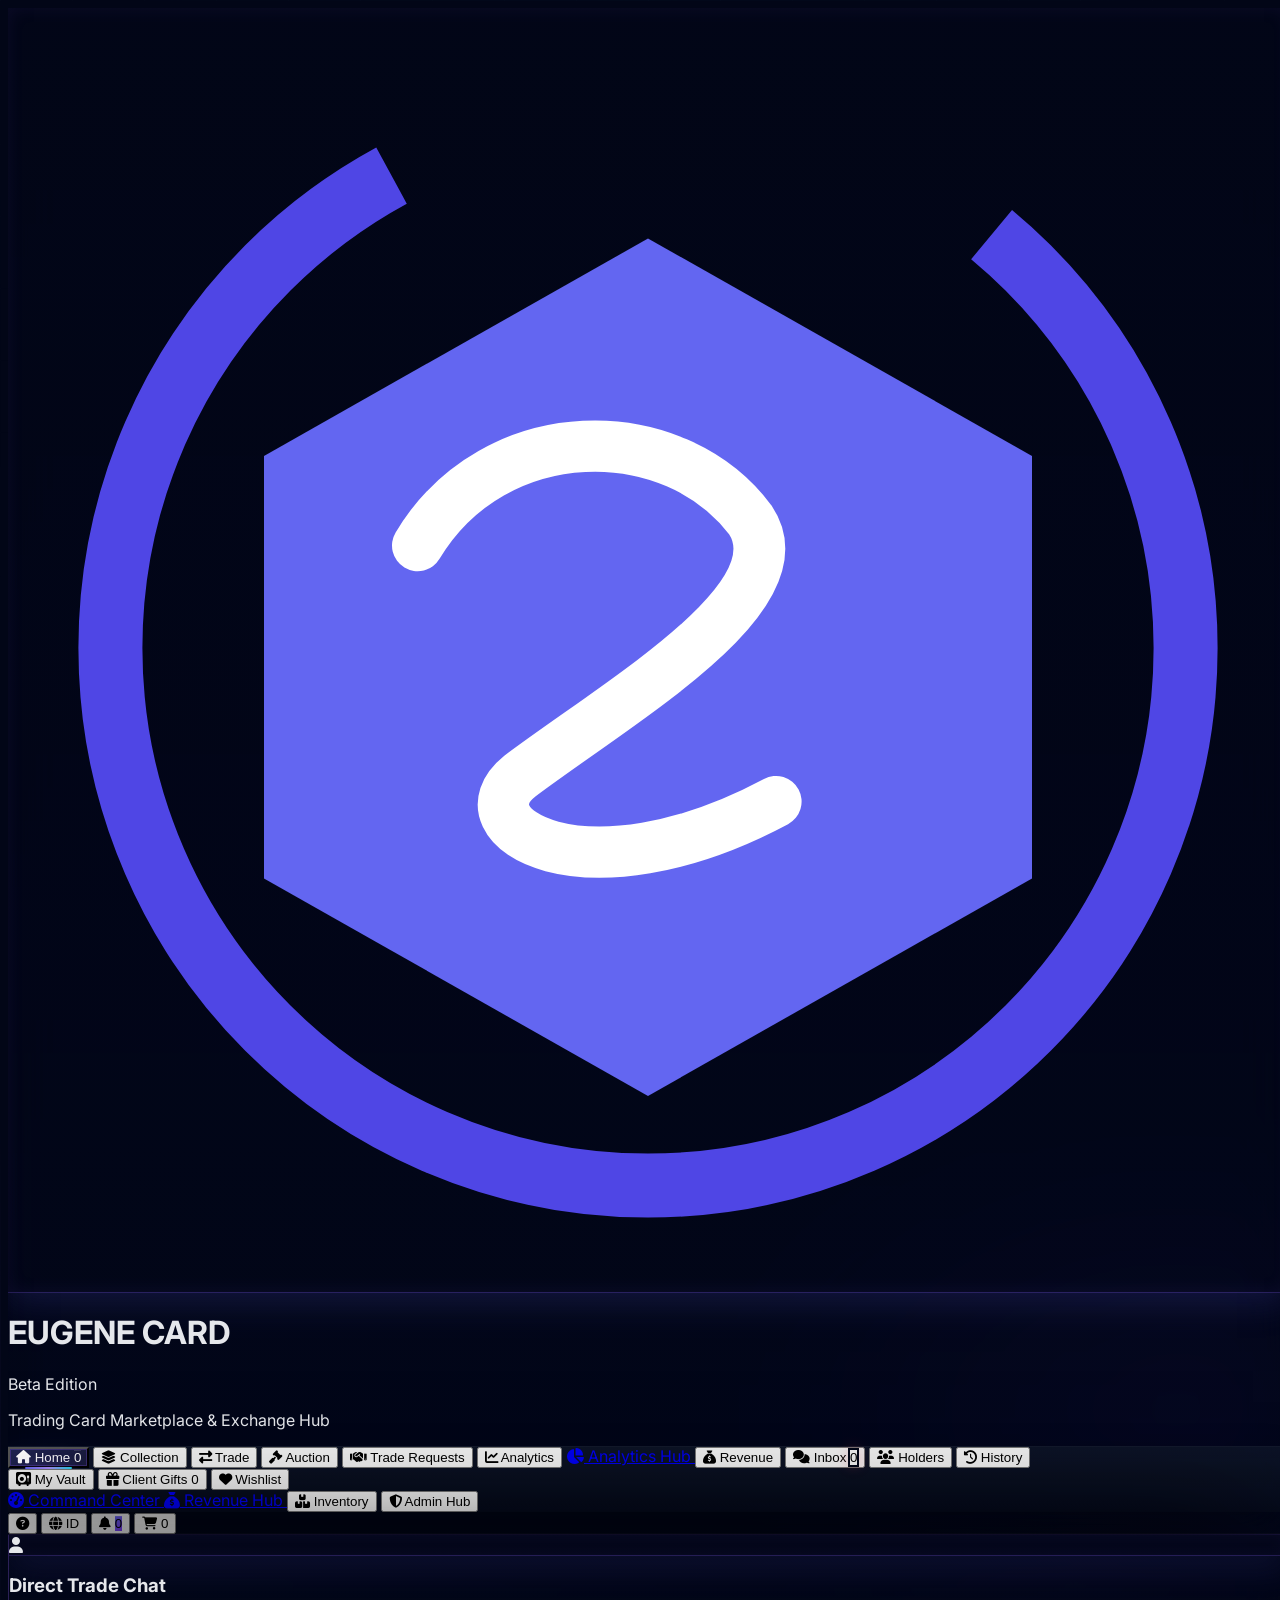
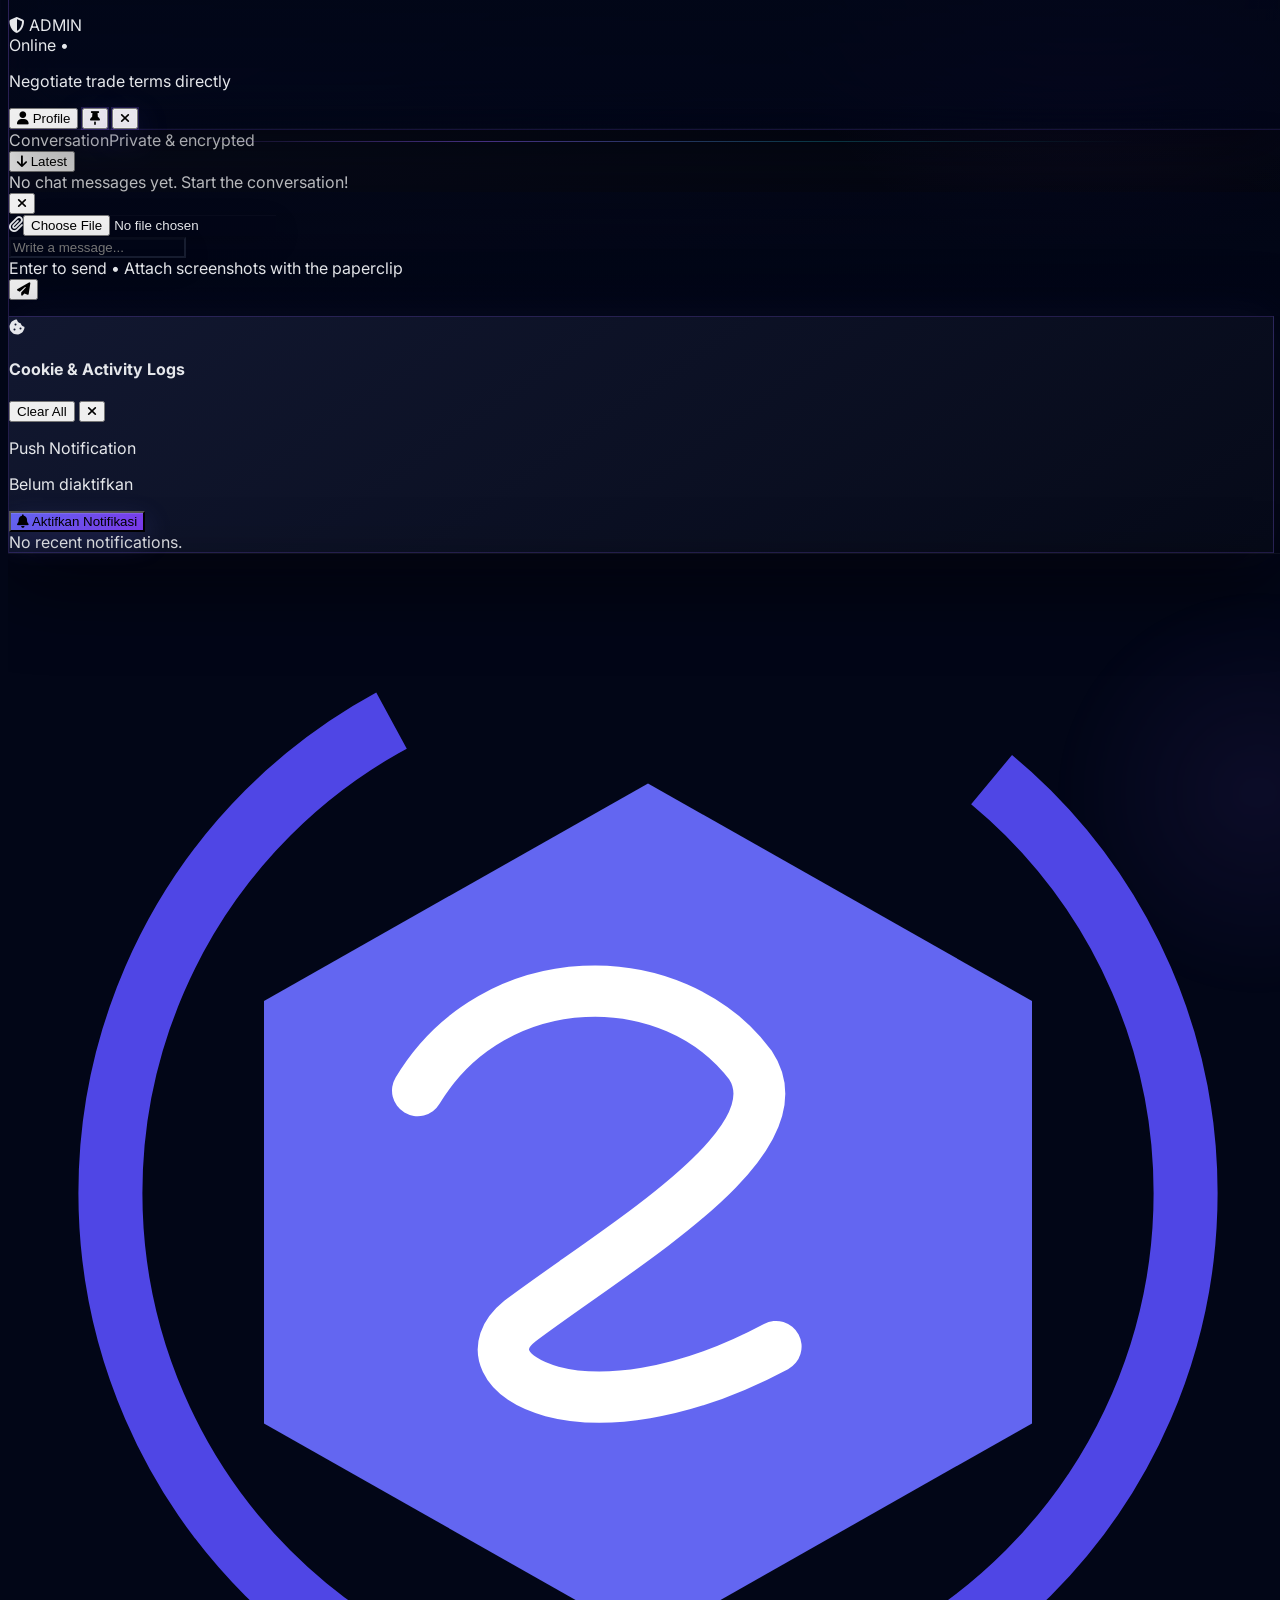
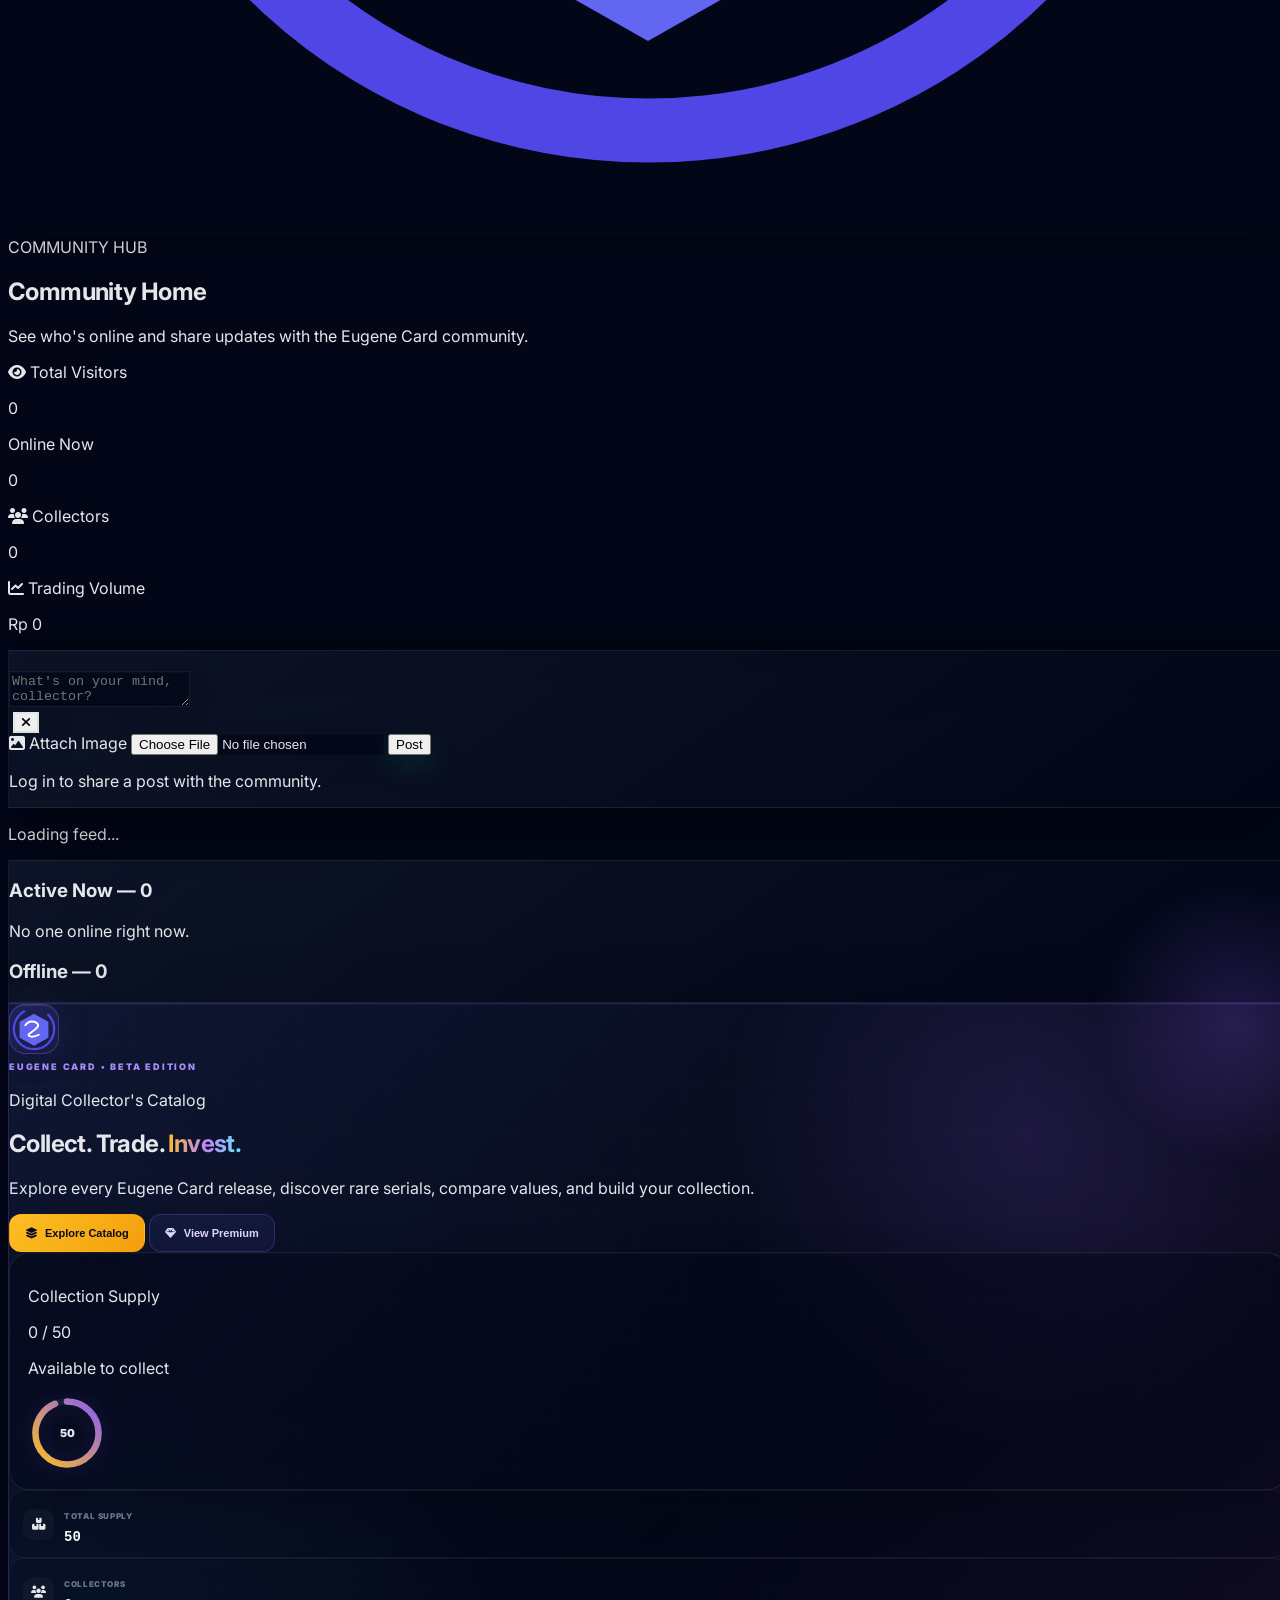
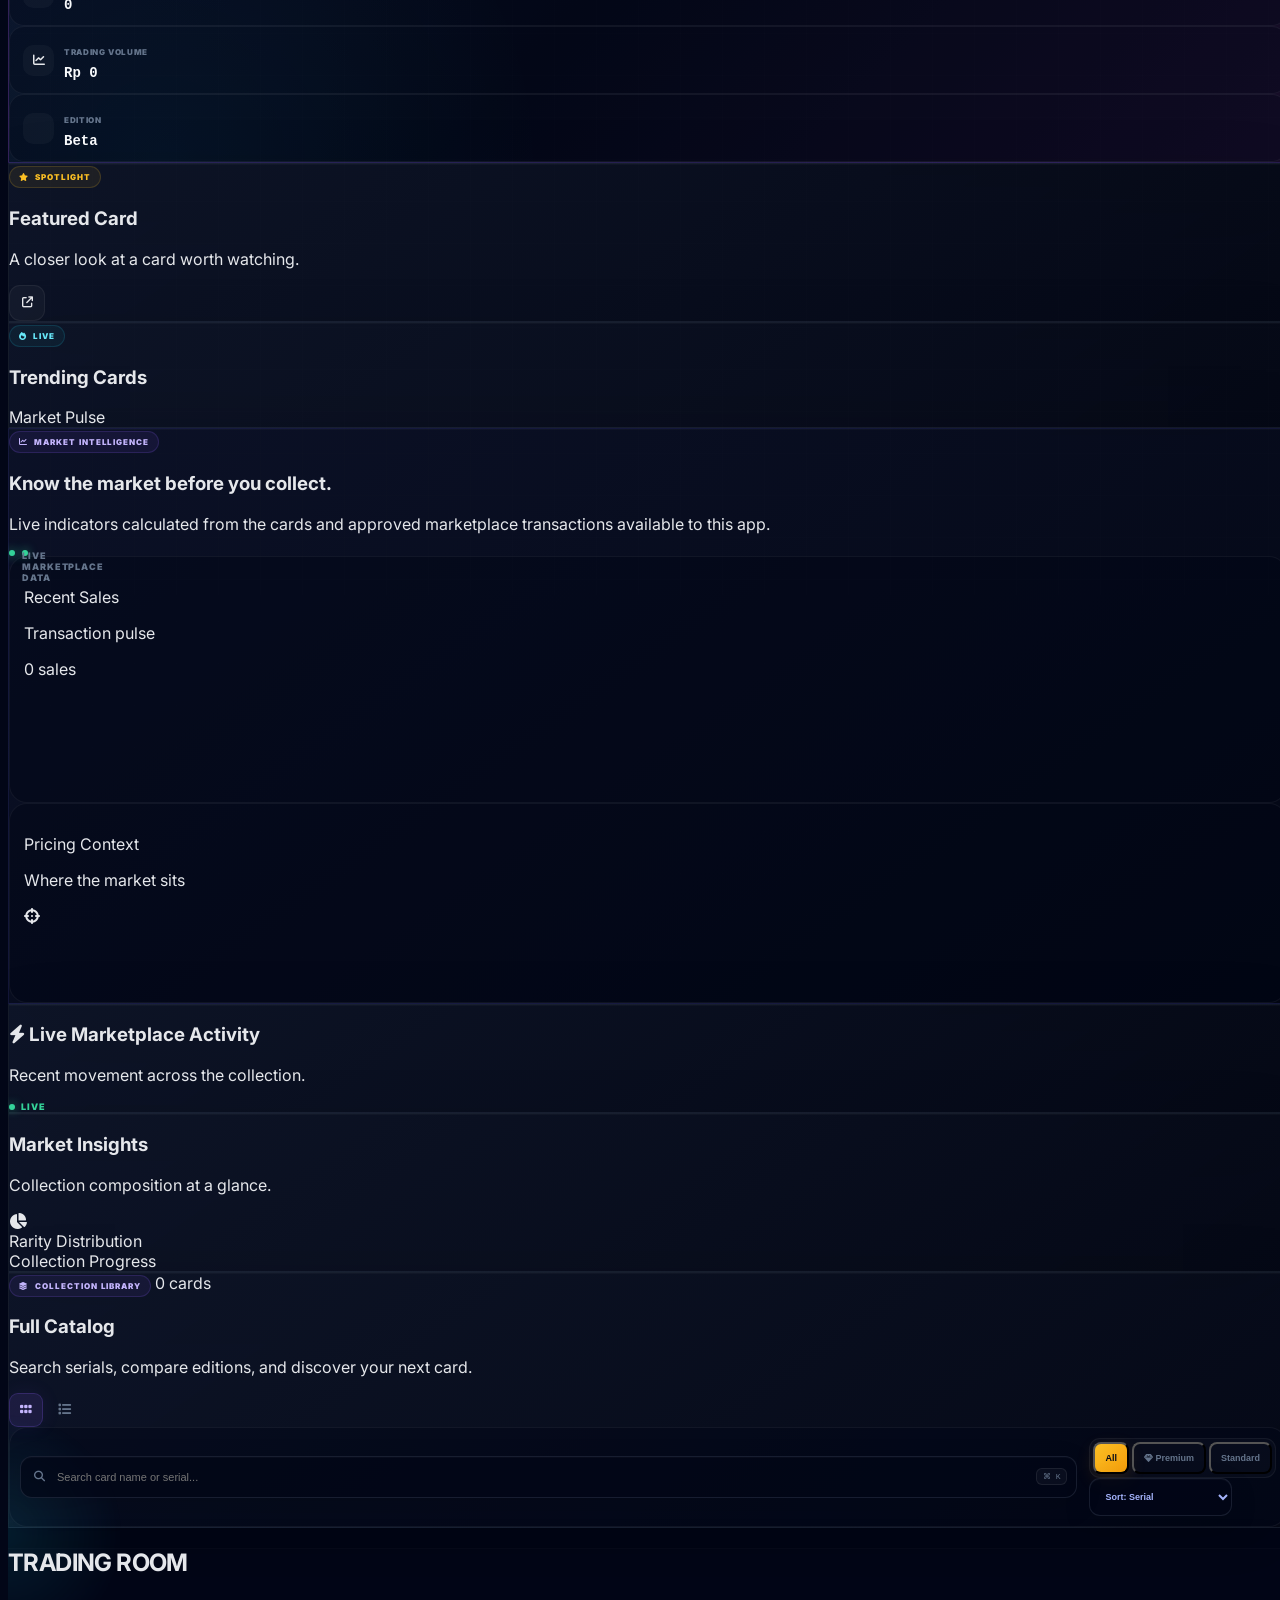
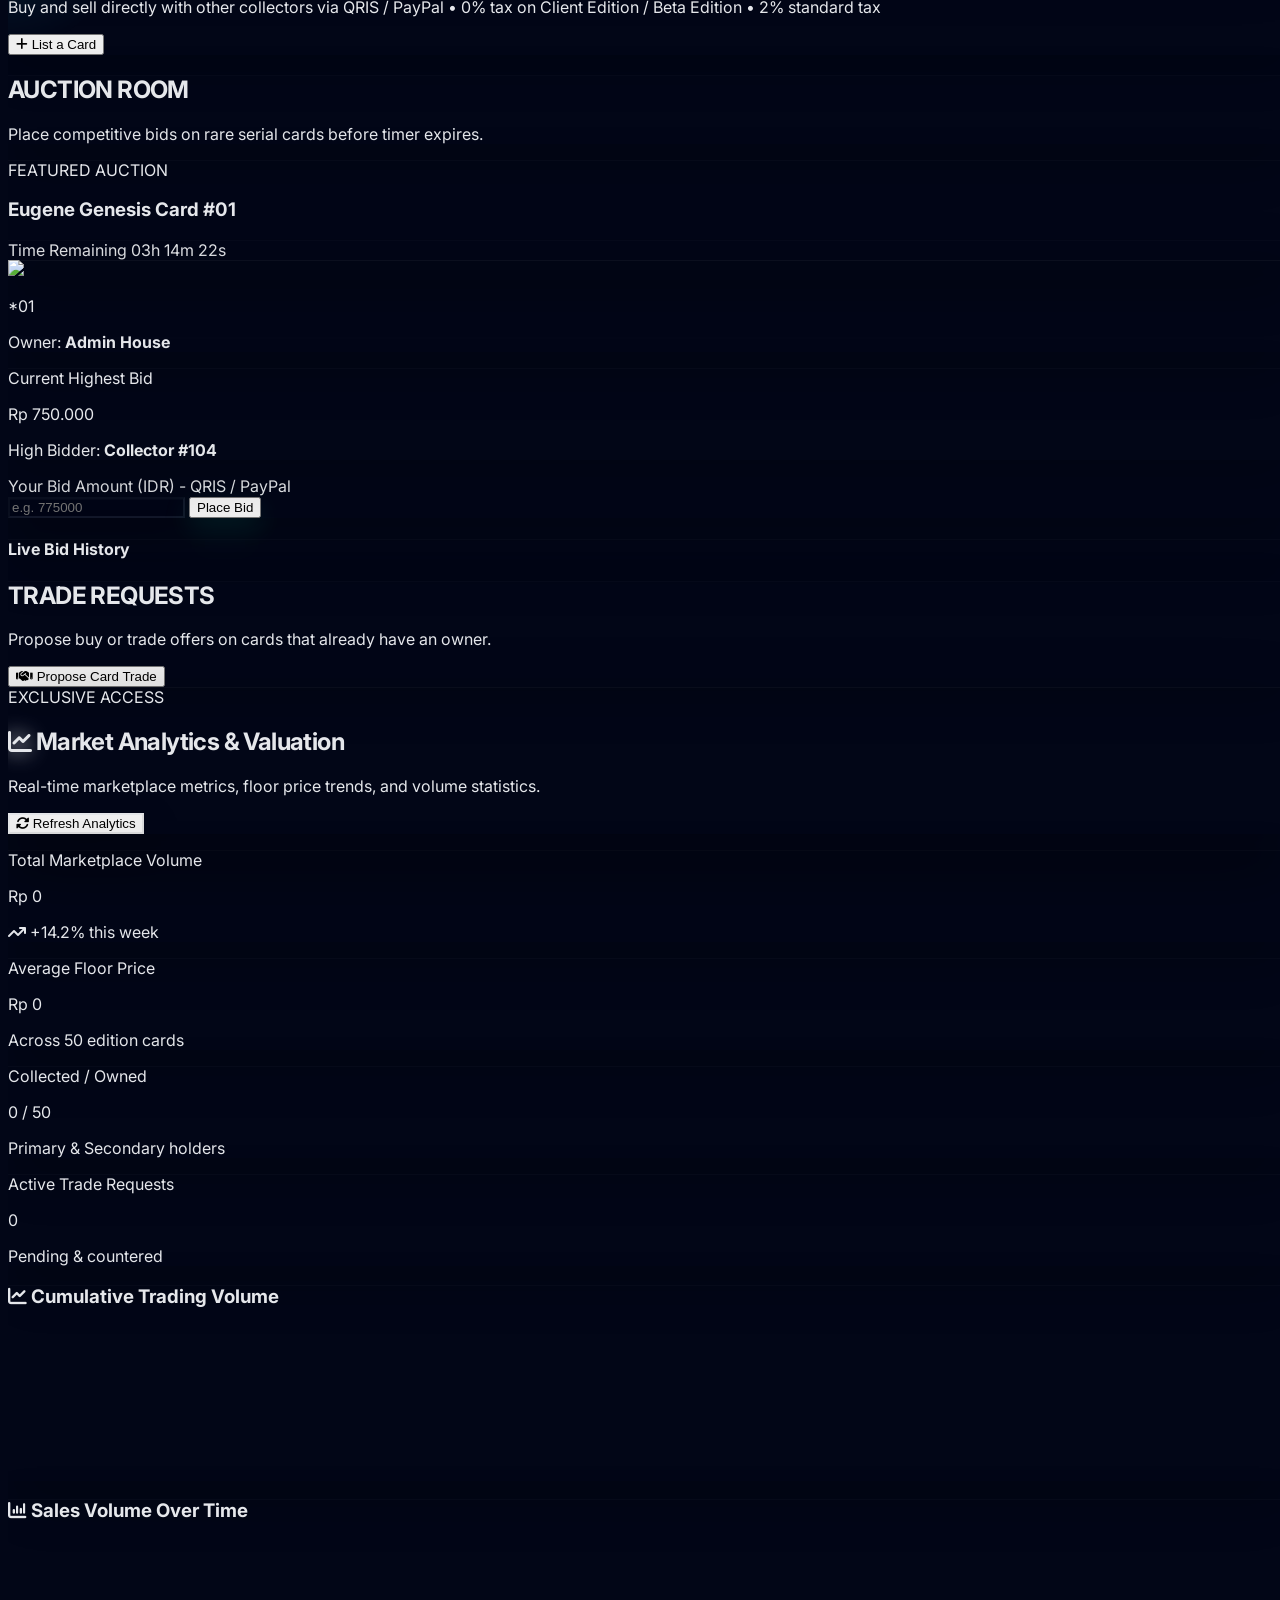
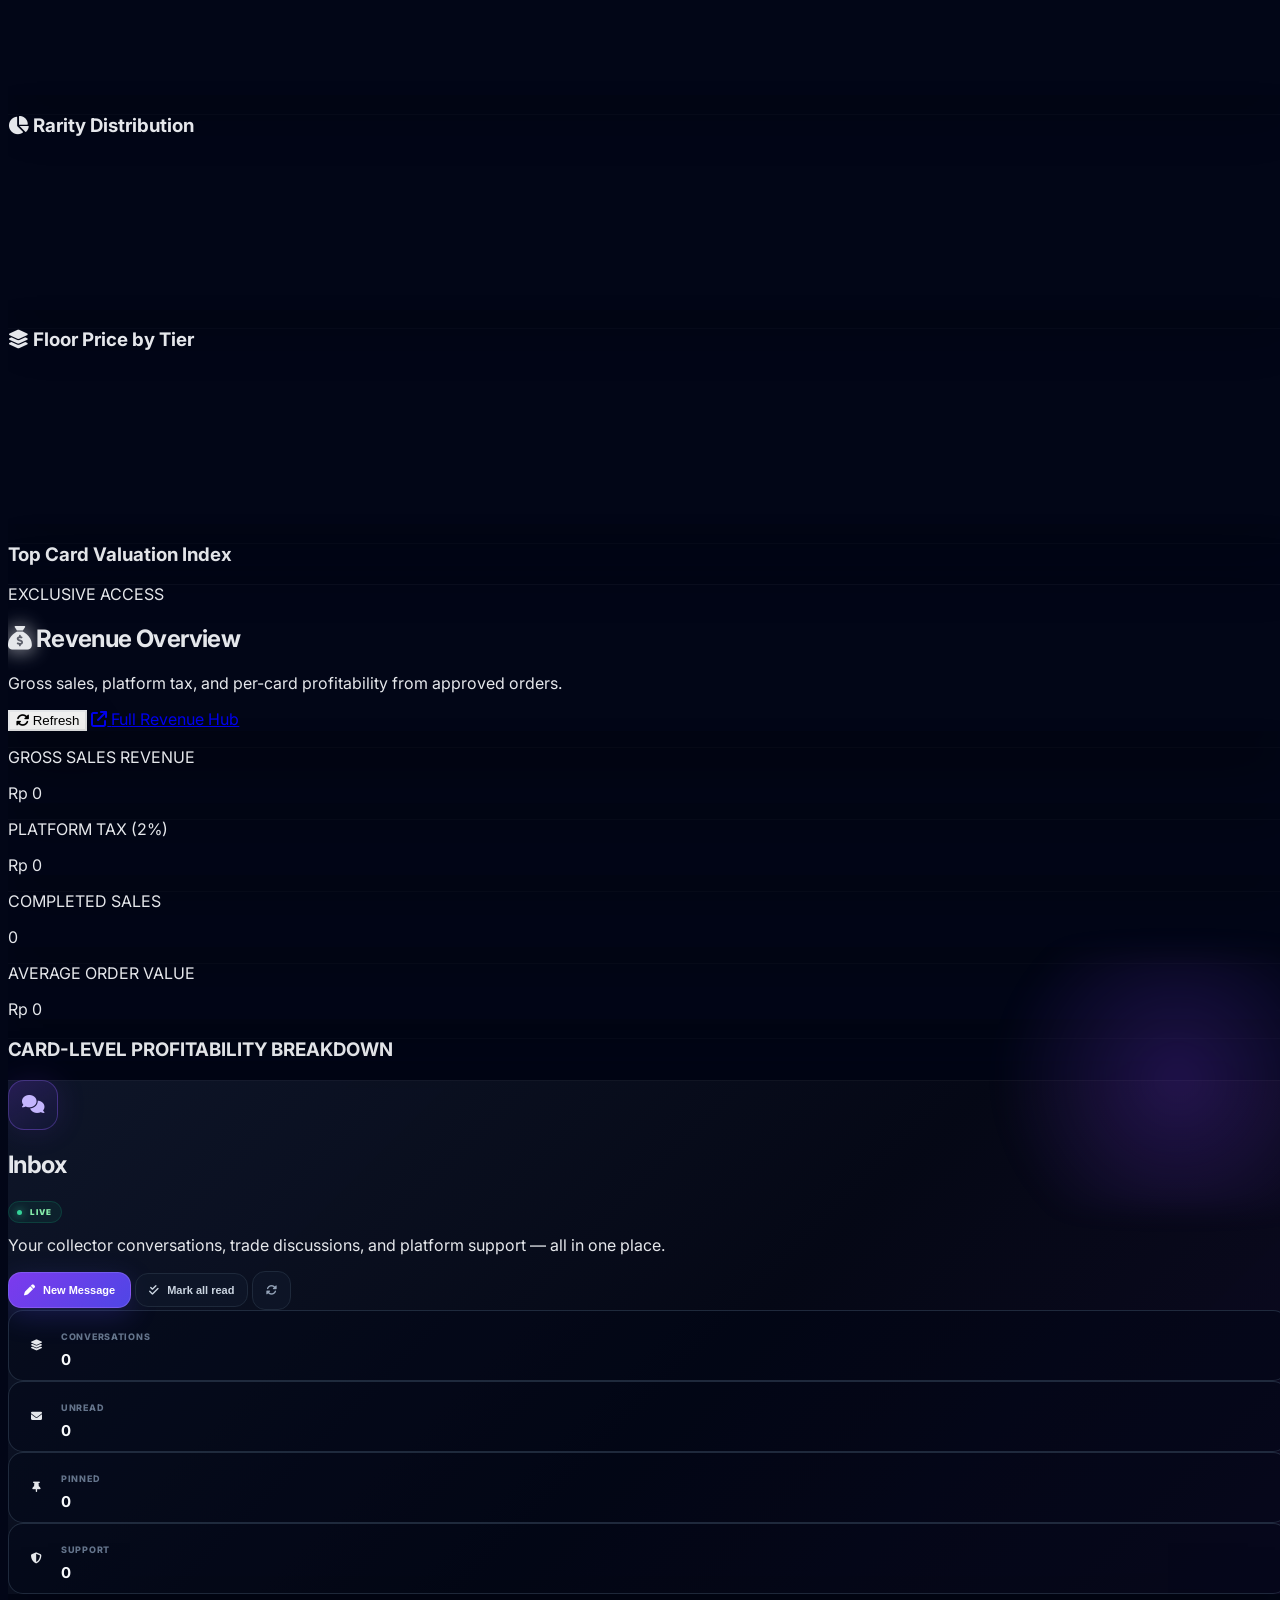
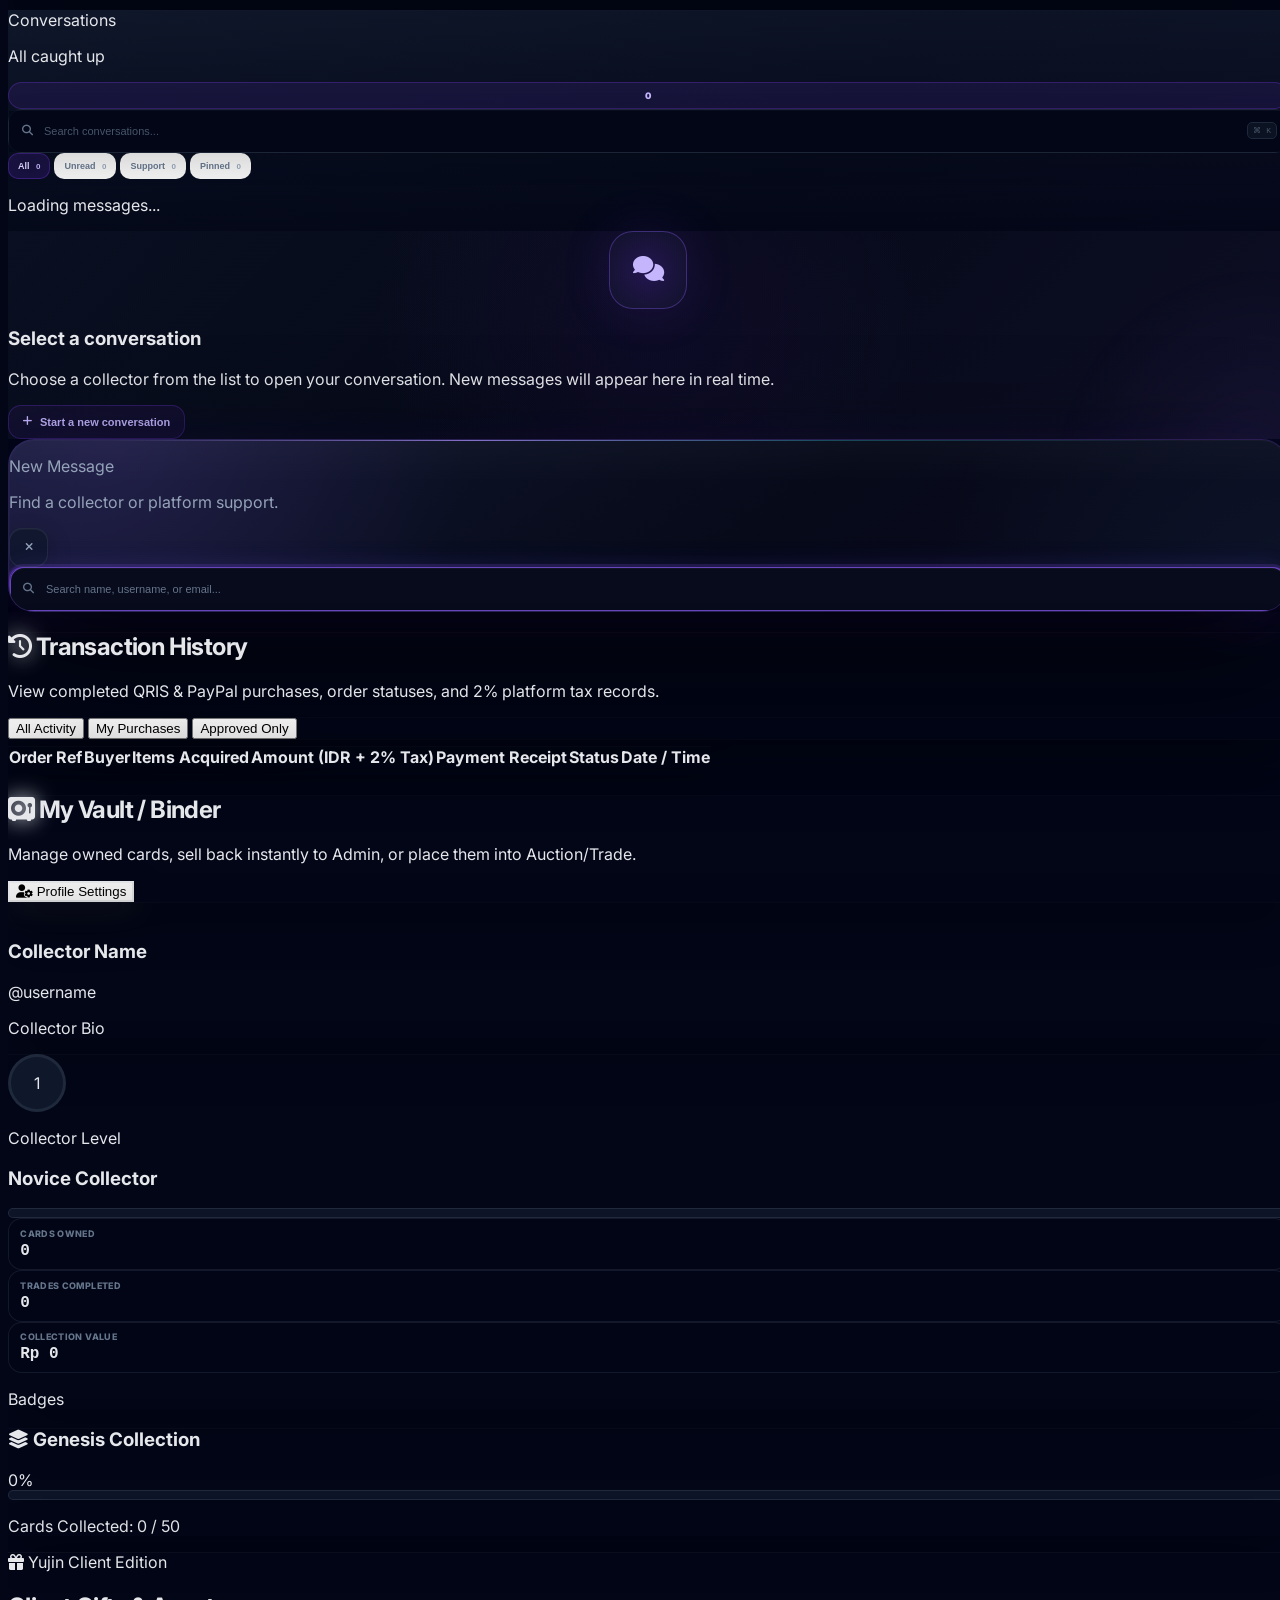
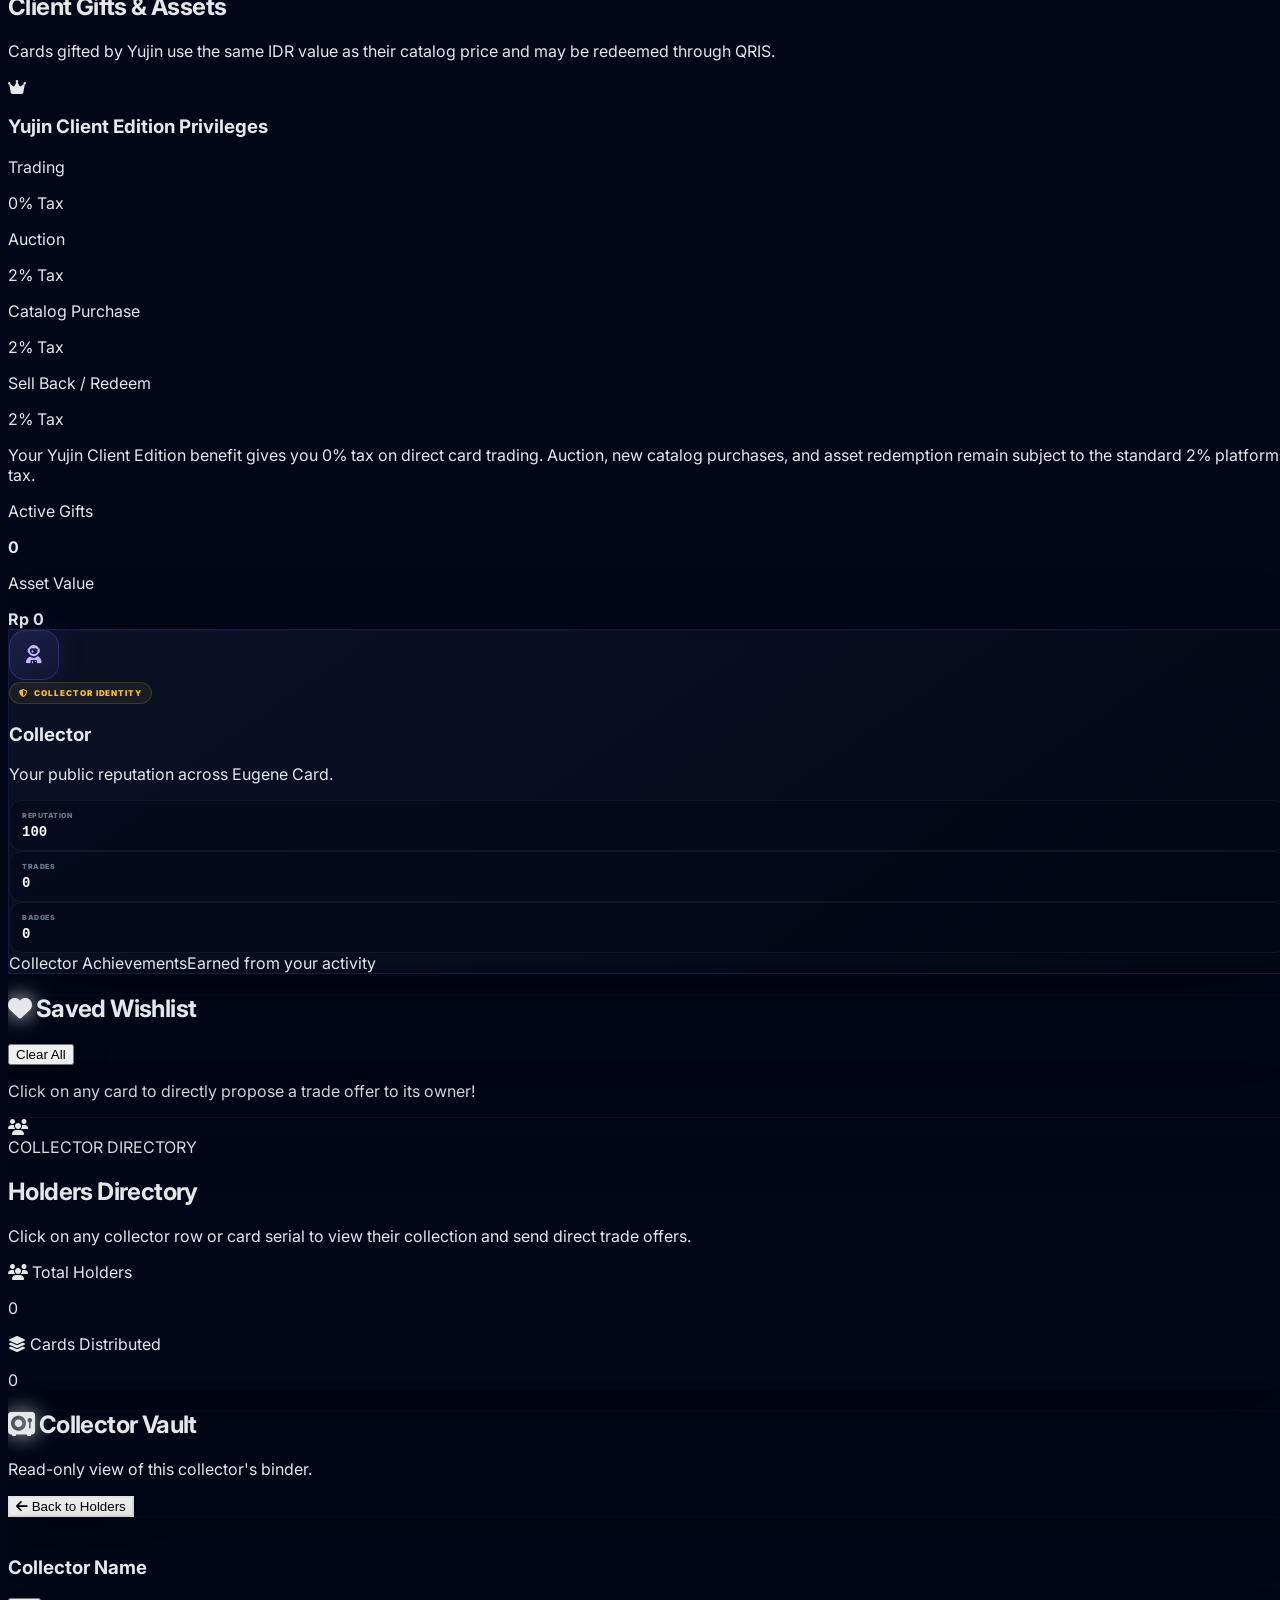
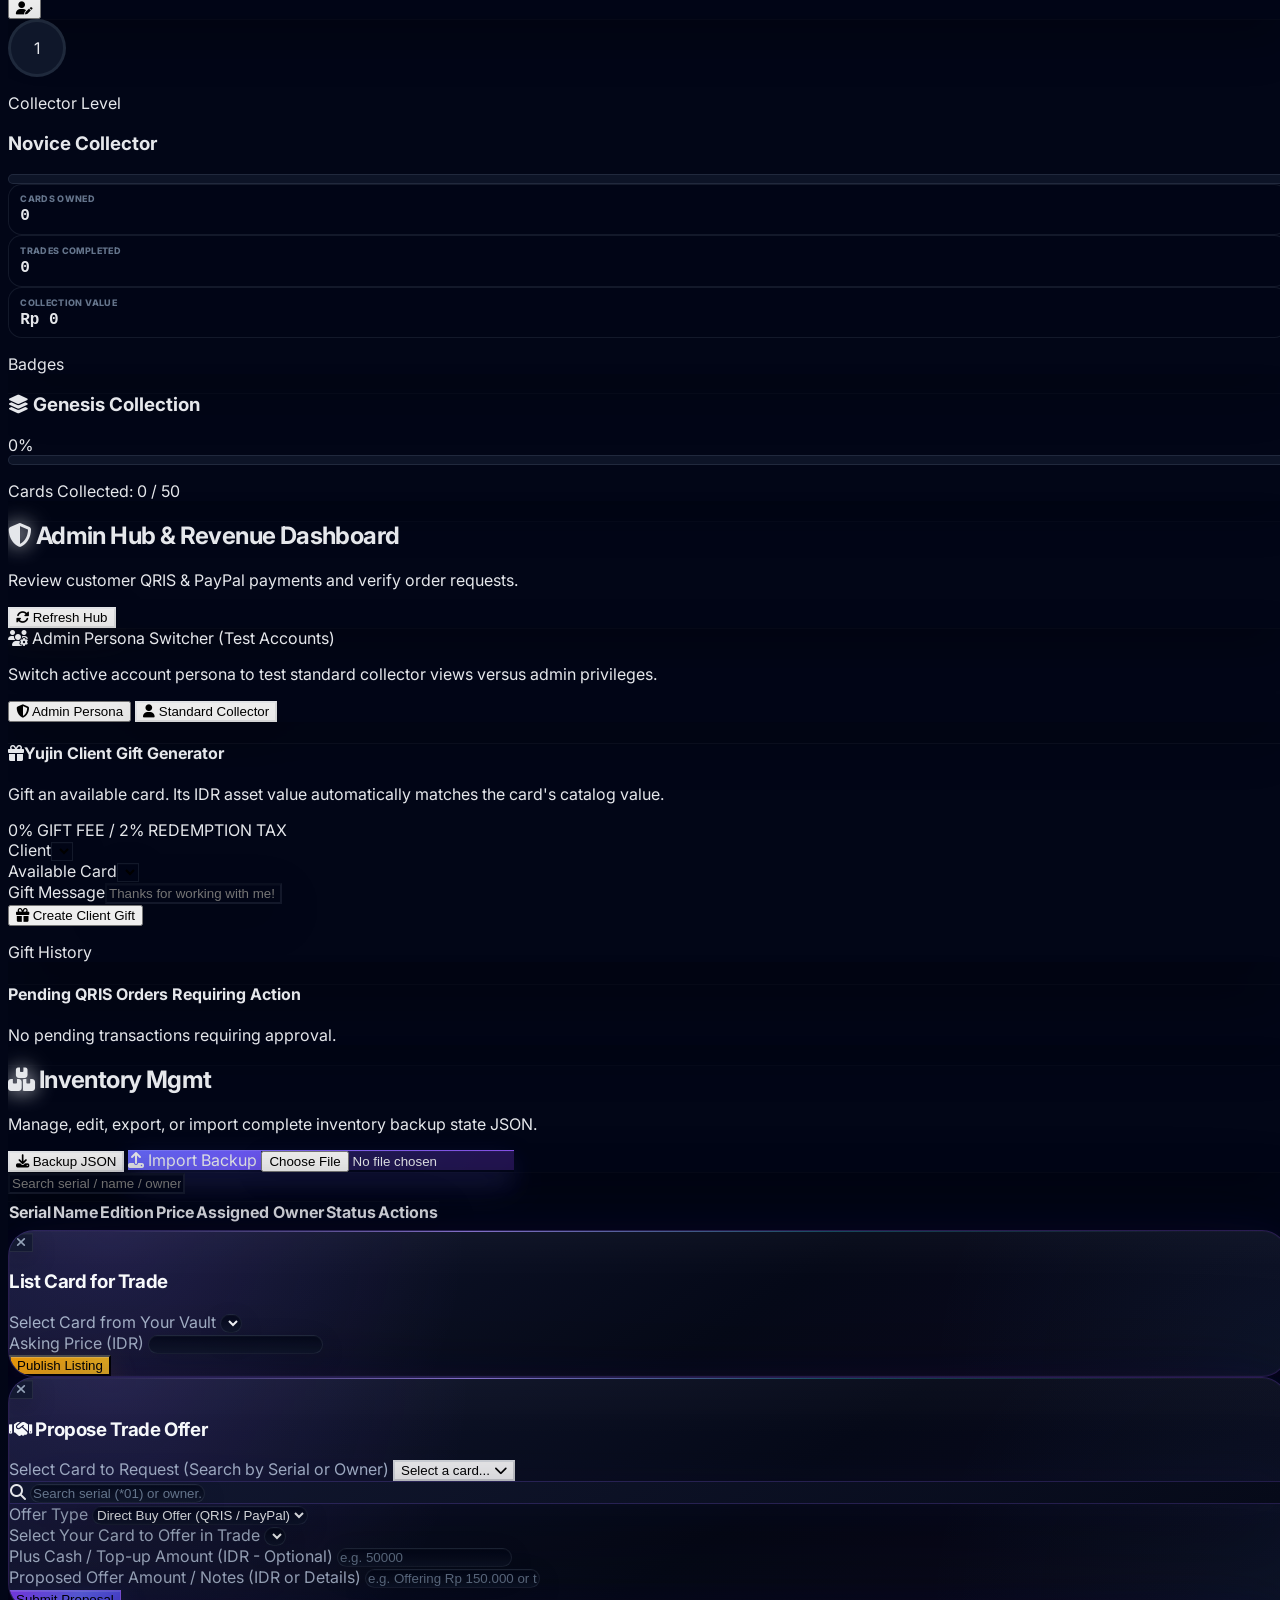
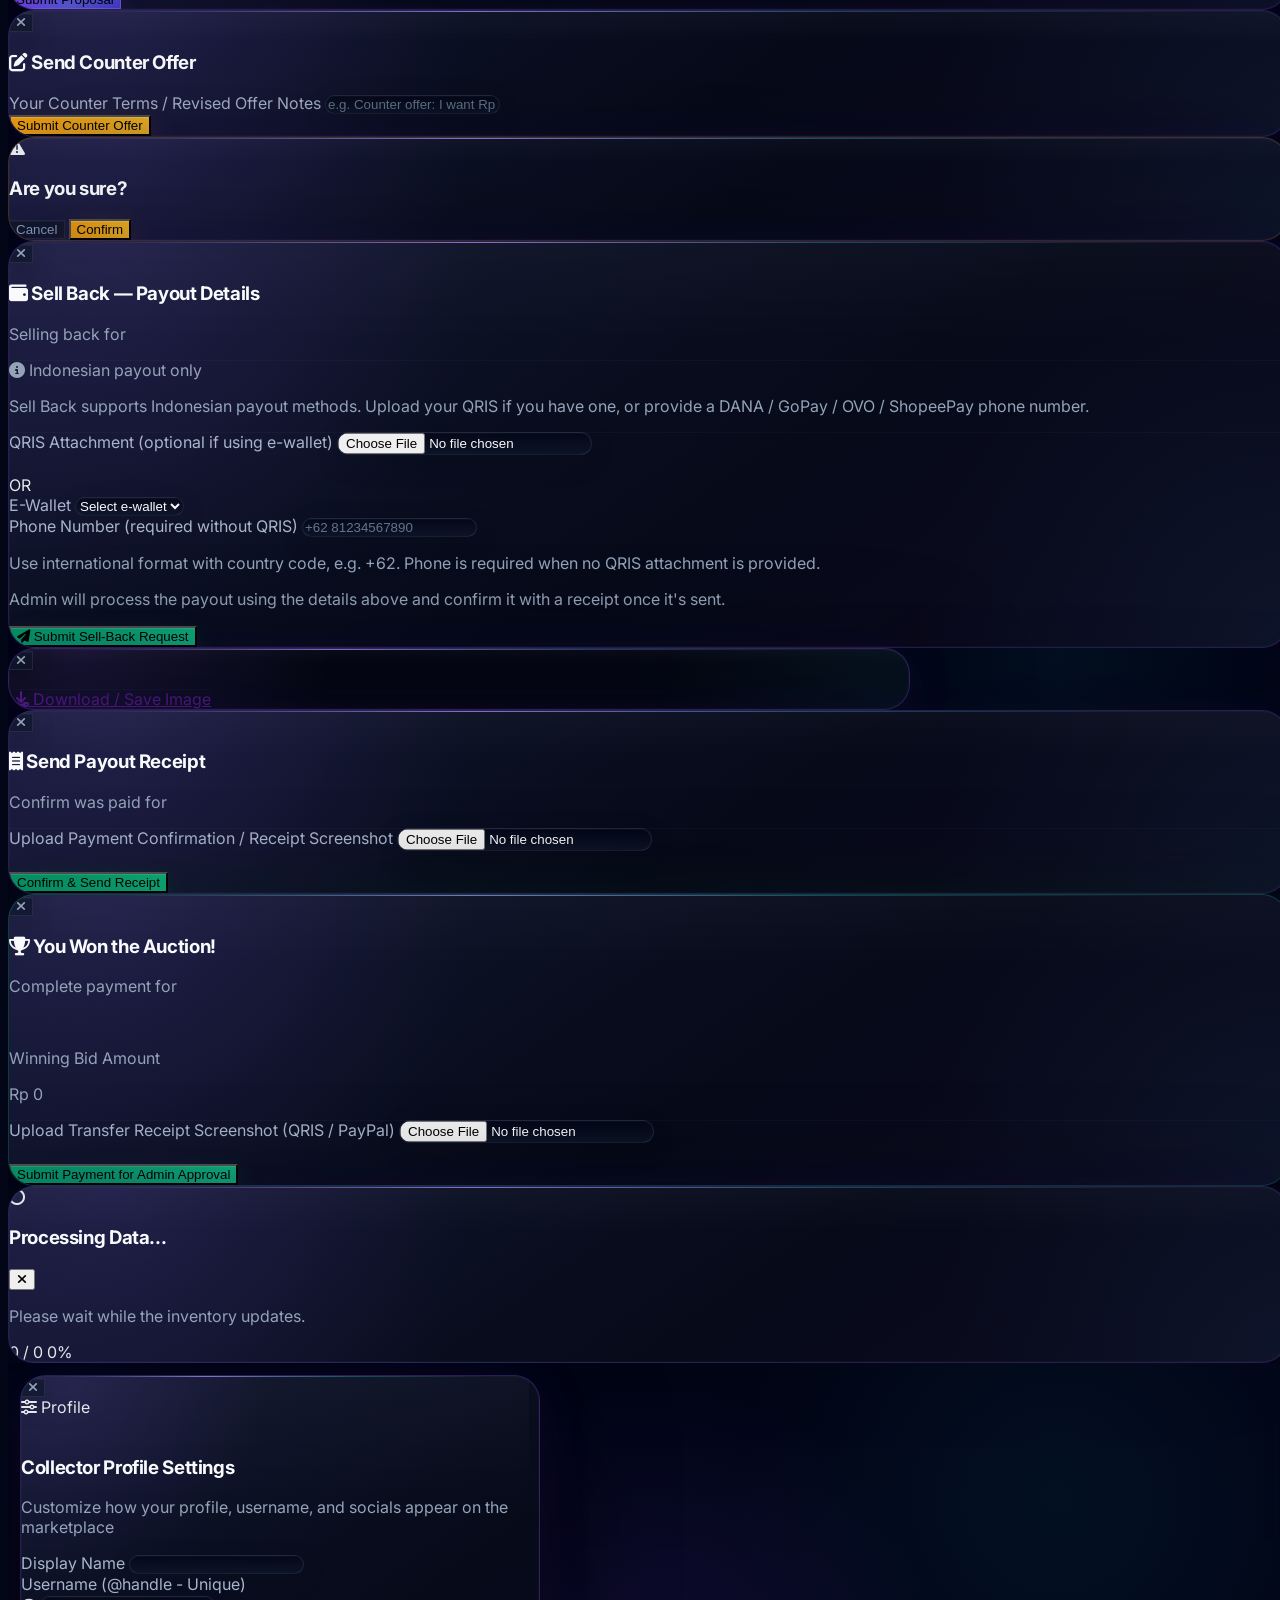
==== index.html @ 04d68516 "Fix secondary admin authentication [skip ci]" ====
<!DOCTYPE html>
<html lang="en" class="dark">
<head><script data-force-default-english>
(() => {
  try {
    document.documentElement.lang = 'en';
    for (const key of ['language','lang','locale','preferredLanguage','selectedLanguage','currentLanguage']) {
      const value = localStorage.getItem(key);
      if (value && /^(id|id-ID|in)$/i.test(value)) localStorage.setItem(key, 'en');
    }
  } catch (_) {}
})();
</script>

  <meta charset="UTF-8">
  <meta name="viewport" content="width=device-width, initial-scale=1.0">
  <meta name="theme-color" content="#6366f1">
  <meta name="mobile-web-app-capable" content="yes">
  <meta name="apple-mobile-web-app-capable" content="yes">
  <meta name="apple-mobile-web-app-status-bar-style" content="black-translucent">
  <link rel="manifest" href="./manifest.webmanifest">
  <link rel="apple-touch-icon" href="./eugene-card-icon-192.png">
  <title>Eugene Card Marketplace | Premium Beta Edition</title>

  <!-- Browser Tab Favicon -->
  <link rel="icon" type="image/svg+xml" href="data:image/svg+xml,<svg xmlns='http://www.w3.org/2000/svg' viewBox='0 0 100 100'><circle cx='50' cy='50' r='42' fill='none' stroke='%234f46e5' stroke-width='5' stroke-dasharray='210 50' transform='rotate(-45 50 50)'/><polygon points='50,18 80,35 80,68 50,85 20,68 20,35' fill='%236366f1'/><path d='M 32 42 C 38 32, 52 32, 58 40 C 62 46, 48 54, 40 60 C 35 64, 45 70, 60 62' fill='none' stroke='%23ffffff' stroke-width='4' stroke-linecap='round'/></svg>">
  <!-- Supabase Authentication + database (Supabase removed) -->
  <script src="https://cdn.jsdelivr.net/npm/@supabase/supabase-js@2"></script>
  <script src="./js/supabase-config.js"></script>
  <script src="./js/supabase-init.js"></script>
  <script src="./js/supabase-firebase-compat.js"></script>
  <script src="./js/supabase-supabase-compat.js"></script>
  <script src="./js/supabase-supabase-compat.js"></script>
  <script src="./js/app.js"></script>
  <script src="./js/inventory-supabase.js"></script>
  <!-- SUPABASE CARD VIEWS -->
  <script src="./js/card-views-supabase.js"></script>
  <!-- PAYPAL JS SDK — uses the PUBLIC Client ID only. This is safe to expose in the
       browser by design (that's how PayPal's own JS SDK works). The Secret Key is
       NEVER placed in this file — see the note near PAYPAL_CLIENT_ID below for why. -->
  <script src="https://www.paypal.com/sdk/js?client-id=BAAoYAiZbWF53NkwmMPFG6k-8ryBxtTILmGAUiLyoeAZRSXze-DcPKkOJ3d8rEfgUPAW8KAva3YF3WRnUo&currency=USD&intent=capture"></script>

  <!-- Chart.js (visual analytics: price/volume history, rarity distribution) -->
  <script src="https://cdnjs.cloudflare.com/ajax/libs/Chart.js/4.4.4/chart.umd.min.js"></script>
  <script src="https://cdn.jsdelivr.net/npm/@emailjs/browser@4/dist/email.min.js"></script>

  <!-- Tailwind CSS -->
  <script src="https://cdn.tailwindcss.com"></script>
  <script>
    tailwind.config = {
      darkMode: 'class',
      theme: {
        extend: {
          colors: {
            amber: { 400: '#fbbf24', 500: '#f59e0b', 600: '#d97706' }
          },
          fontFamily: { sans: ['Inter', 'sans-serif'] }
        }
      }
    }
  </script>

  <!-- FontAwesome Icons & Google Fonts -->
  <link rel="stylesheet" href="https://cdnjs.cloudflare.com/ajax/libs/font-awesome/6.4.0/css/all.min.css">
  <link href="https://fonts.googleapis.com/css2?family=Inter:wght@300;400;500;600;700;800;900&display=swap" rel="stylesheet">

  <style>
    body { font-family: 'Inter', sans-serif; background-color: #030712; color: #f3f4f6; }
    .card-holo-premium {
      background: linear-gradient(135deg, #1e1b4b 0%, #311042 50%, #451a03 100%);
      border: 1px solid rgba(245, 158, 11, 0.4);
      box-shadow: 0 0 20px rgba(245, 158, 11, 0.15);
      transition: all 0.25s cubic-bezier(0.4, 0, 0.2, 1);
    }
    .card-holo-premium:hover { border-color: rgba(245, 158, 11, 0.9); transform: translateY(-4px); box-shadow: 0 10px 25px rgba(245, 158, 11, 0.25); }
    .card-holo-standard {
      background: linear-gradient(135deg, #0f172a 0%, #172554 50%, #1e1b4b 100%);
      border: 1px solid rgba(59, 130, 246, 0.3);
      box-shadow: 0 0 15px rgba(59, 130, 246, 0.1);
      transition: all 0.25s cubic-bezier(0.4, 0, 0.2, 1);
    }
    .card-holo-standard:hover { border-color: rgba(59, 130, 246, 0.8); transform: translateY(-4px); box-shadow: 0 10px 25px rgba(59, 130, 246, 0.2); }
    ::-webkit-scrollbar { width: 6px; height: 6px; }
    ::-webkit-scrollbar-track { background: #030712; }
    ::-webkit-scrollbar-thumb { background: #1f2937; border-radius: 9999px; }
  
    /* ===== EUGENE CARD UI/UX 2026 PREMIUM UPGRADE ===== */
    :root {
      --ec-glow: rgba(245,158,11,.22);
      --ec-panel: rgba(15,23,42,.72);
    }

    body {
      background:
        radial-gradient(circle at 10% 0%, rgba(99,102,241,.16), transparent 35%),
        radial-gradient(circle at 90% 10%, rgba(245,158,11,.12), transparent 30%),
        #030712;
      overflow-x:hidden;
    }

    body::before {
      content:"";
      position:fixed;
      inset:0;
      pointer-events:none;
      background-image:
        linear-gradient(rgba(255,255,255,.015) 1px, transparent 1px),
        linear-gradient(90deg, rgba(255,255,255,.015) 1px, transparent 1px);
      background-size:40px 40px;
      mask-image:linear-gradient(to bottom,black,transparent);
      z-index:-1;
    }

    .premium-panel {
      background:linear-gradient(145deg,rgba(15,23,42,.85),rgba(2,6,23,.75));
      backdrop-filter:blur(18px);
      border:1px solid rgba(148,163,184,.12);
      box-shadow:0 20px 60px rgba(0,0,0,.35);
    }

    button, a, input, select {
      transition:
        transform .2s ease,
        border-color .2s ease,
        background-color .2s ease,
        box-shadow .2s ease;
    }

    button:hover:not(:disabled), a:hover {
      transform:translateY(-1px);
    }

    .card-holo-premium,
    .card-holo-standard {
      position:relative;
      overflow:hidden;
    }

    .card-holo-premium::before,
    .card-holo-standard::before {
      content:"";
      position:absolute;
      inset:-80%;
      background:linear-gradient(
        120deg,
        transparent 35%,
        rgba(255,255,255,.12),
        transparent 65%
      );
      transform:translateX(-60%) rotate(20deg);
      transition:.7s;
      pointer-events:none;
    }

    .card-holo-premium:hover::before,
    .card-holo-standard:hover::before {
      transform:translateX(60%) rotate(20deg);
    }

    .card-holo-premium:hover,
    .card-holo-standard:hover {
      transform:translateY(-8px) scale(1.02);
    }

    header {
      box-shadow:0 10px 40px rgba(0,0,0,.35);
    }

    nav button {
      position:relative;
    }

    nav button.bg-slate-800::after {
      content:"";
      position:absolute;
      bottom:-3px;
      left:20%;
      right:20%;
      height:2px;
      background:#fbbf24;
      border-radius:999px;
    }

    .stat-card {
      background:linear-gradient(135deg,rgba(30,41,59,.75),rgba(2,6,23,.8));
      border:1px solid rgba(148,163,184,.15);
      border-radius:1.25rem;
      padding:1rem;
    }

    .empty-state {
      padding:3rem;
      text-align:center;
      border-radius:1.5rem;
      background:rgba(15,23,42,.6);
      border:1px dashed rgba(148,163,184,.25);
    }

    @media(max-width:768px){
      header nav {
        order:3;
        width:100%;
      }

      main {
        padding-bottom:90px!important;
      }
    }

    .mobile-safe-bottom {
      padding-bottom:env(safe-area-inset-bottom);
    }

    /* ===== HOLOGRAPHIC / RARITY / 3D TILT UPGRADE ===== */
    .card-holo-premium, .card-holo-standard {
      transform-style: preserve-3d;
      will-change: transform;
    }

    /* Rarity frame borders - replaces flat 1px border with a layered gradient edge */
    .card-holo-premium {
      border-width: 1.5px;
      border-image: linear-gradient(135deg, #fbbf24, #f59e0b 35%, #7c3aed 70%, #fbbf24) 1;
    }
    .card-holo-standard {
      border-width: 1.5px;
      border-image: linear-gradient(135deg, #60a5fa, #3b82f6 50%, #1d4ed8) 1;
    }

    /* Animated rainbow holo sweep sitting above the base ::before shine, premium only.
       --holo-x / --holo-y are set by setupCardTiltEffect() on pointer move, so the
       sheen tracks the cursor like a real foil card. */
    .card-holo-premium::after {
      content:"";
      position:absolute;
      inset:0;
      background: radial-gradient(circle at var(--holo-x,50%) var(--holo-y,50%),
        rgba(251,191,36,.35), rgba(124,58,237,.28) 30%, rgba(59,130,246,.22) 55%, transparent 75%);
      mix-blend-mode: color-dodge;
      opacity:0;
      transition: opacity .35s ease;
      pointer-events:none;
      border-radius: inherit;
    }
    .card-holo-premium:hover::after { opacity:.55; }

    /* Serial number "engraving" effect */
    .serial-engraved {
      text-shadow: 0 1px 0 rgba(255,255,255,.18), 0 -1px 1px rgba(0,0,0,.7);
      letter-spacing: 0.03em;
    }

    /* ===== PREMIUM "OWN THIS" CARD UPGRADE ===== */
    /* Continuous ambient glow pulse so premium cards read as premium at rest, not just on hover */
    @keyframes premiumAmbientGlow {
      0%, 100% { box-shadow: 0 0 20px rgba(245,158,11,.18), 0 0 0px rgba(124,58,237,0); }
      50% { box-shadow: 0 0 32px rgba(245,158,11,.32), 0 0 18px rgba(124,58,237,.18); }
    }
    .card-holo-premium { animation: premiumAmbientGlow 3.2s ease-in-out infinite; }

    /* Diagonal foil sweep — an actual layered element (not just hover ::before) so foil cards
       always look "alive". Sits above artwork, below text via z-index ordering in markup. */
    .foil-sweep {
      position:absolute; inset:0; overflow:hidden; pointer-events:none; border-radius:inherit; z-index:1;
    }
    .foil-sweep::before {
      content:"";
      position:absolute; top:-60%; left:-60%; width:220%; height:220%;
      background: linear-gradient(115deg,
        transparent 42%,
        rgba(255,255,255,.10) 47%,
        rgba(251,191,36,.38) 50%,
        rgba(167,139,250,.22) 52%,
        rgba(255,255,255,.10) 55%,
        transparent 60%);
      animation: foilSweep 5s linear infinite;
    }
    @keyframes foilSweep {
      0% { transform: translate(-15%, -8%) rotate(18deg); }
      100% { transform: translate(15%, 8%) rotate(18deg); }
    }

    /* Rarity corner ribbon for premium cards */
    .rarity-ribbon {
      position:absolute; top:8px; right:-26px; z-index:3;
      background: linear-gradient(90deg,#f59e0b,#fbbf24);
      color:#1c1206; font-size:8px; font-weight:900; letter-spacing:.06em;
      padding:2px 28px; transform:rotate(40deg);
      box-shadow:0 2px 8px rgba(0,0,0,.4);
      pointer-events:none;
    }

    /* Embossed metallic serial text for premium cards */
    .serial-embossed-premium {
      background: linear-gradient(135deg,#fde68a 0%,#f59e0b 35%,#fffbeb 50%,#f59e0b 65%,#fde68a 100%);
      -webkit-background-clip: text; background-clip: text; color: transparent;
      filter: drop-shadow(0 1px 0 rgba(255,255,255,.3)) drop-shadow(0 -1px 1px rgba(0,0,0,.65));
    }

    /* Reflective glass sheen strip across the artwork frame */
    .glass-sheen { position:relative; overflow:hidden; }
    .glass-sheen::after {
      content:""; position:absolute; inset:0; z-index:2; pointer-events:none;
      background: linear-gradient(100deg, transparent 30%, rgba(255,255,255,.10) 45%, transparent 60%);
    }

    @media (prefers-reduced-motion: reduce) {
      .card-holo-premium { animation: none !important; }
      .foil-sweep::before { animation: none !important; }
    }

    /* Rarity star row */
    .rarity-stars i { font-size: 8px; }

    /* Collector level ring */
    .level-ring {
      width: 3.25rem; height: 3.25rem;
      border-radius: 9999px;
      display:flex; align-items:center; justify-content:center;
      background: conic-gradient(#fbbf24 calc(var(--pct,0) * 1%), rgba(51,65,85,.6) 0);
      padding: 3px;
    }
    .level-ring-inner {
      width:100%; height:100%; border-radius:9999px;
      background:#0f172a; display:flex; flex-direction:column; align-items:center; justify-content:center;
    }

    /* Badge chip */
    .badge-chip {
      display:inline-flex; align-items:center; gap:.3rem;
      font-size: 9px; font-weight: 800;
      padding: .28rem .55rem;
      border-radius: 999px;
      background: rgba(15,23,42,.85);
      border: 1px solid rgba(148,163,184,.2);
      color: #cbd5e1;
      white-space: nowrap;
    }
    .badge-chip.badge-gold { color:#fbbf24; border-color: rgba(251,191,36,.35); background: rgba(120,53,15,.25); }
    .badge-chip.badge-rose { color:#fb7185; border-color: rgba(251,113,133,.35); background: rgba(76,5,25,.25); }
    .badge-chip.badge-cyan { color:#22d3ee; border-color: rgba(34,211,238,.35); background: rgba(8,51,68,.25); }
    .badge-chip.badge-locked { color:#475569; border-color: rgba(71,85,105,.3); background: rgba(15,23,42,.5); }

    /* Generic progress bar */
    .progress-track {
      width:100%; height:.5rem; border-radius:999px;
      background: rgba(15,23,42,.9);
      border: 1px solid rgba(148,163,184,.15);
      overflow:hidden;
    }
    .progress-fill {
      height:100%; border-radius:999px;
      background: linear-gradient(90deg, #f59e0b, #fbbf24);
      transition: width .5s ease;
    }

    /* Market profile stat row */
    .mp-stat { background: rgba(2,6,23,.6); border:1px solid rgba(148,163,184,.12); border-radius: .85rem; padding: .55rem .7rem; }
    .mp-stat span.mp-label { display:block; font-size: 9px; font-weight:800; text-transform:uppercase; letter-spacing:.04em; color:#64748b; }
    .mp-stat strong.mp-value { font-family: 'JetBrains Mono', monospace; }

    @media (prefers-reduced-motion: reduce) {
      .card-holo-premium, .card-holo-standard, .card-holo-premium::before, .card-holo-standard::before, .card-holo-premium::after {
        transition: none !important;
        transform: none !important;
      }
    }
  
    /* PWA install prompt helper */
    #pwa-install-hint { position:fixed; left:50%; bottom:18px; transform:translate(-50%, 20px); opacity:0; pointer-events:none; z-index:10050; transition:opacity .2s ease, transform .2s ease; }
    #pwa-install-hint.show { opacity:1; transform:translate(-50%,0); pointer-events:auto; }
    @media (max-width:640px){ #pwa-install-hint{ width:calc(100vw - 24px); } }
  </style>

<style id="eugene-inbox-premium-css">
.inbox-premium{position:relative}
.inbox-hero,.inbox-shell,.inbox-modal{background:linear-gradient(135deg,rgba(15,23,42,.94),rgba(5,8,22,.98) 55%,rgba(13,10,34,.94));box-shadow:0 24px 80px rgba(0,0,0,.28),inset 0 1px 0 rgba(255,255,255,.025)}
.inbox-hero{min-height:170px}
.inbox-hero-glow{position:absolute;width:460px;height:260px;right:-120px;top:-130px;background:radial-gradient(circle,rgba(124,58,237,.25),transparent 68%);filter:blur(12px);pointer-events:none}
.inbox-icon-box{width:48px;height:48px;border-radius:16px;display:flex;align-items:center;justify-content:center;color:#c4b5fd;background:linear-gradient(145deg,rgba(124,58,237,.22),rgba(79,70,229,.06));border:1px solid rgba(139,92,246,.35);box-shadow:0 0 30px rgba(124,58,237,.14);font-size:18px}
.inbox-live-pill{font-size:8px;font-weight:900;letter-spacing:.14em;color:#86efac;background:rgba(16,185,129,.08);border:1px solid rgba(16,185,129,.2);padding:5px 8px;border-radius:999px}.inbox-live-pill span{display:inline-block;width:5px;height:5px;background:#34d399;border-radius:50%;margin-right:5px;box-shadow:0 0 8px #34d399}
.inbox-primary-btn,.inbox-ghost-btn,.inbox-secondary-btn,.inbox-icon-btn{border-radius:13px;font-size:11px;font-weight:900;display:inline-flex;align-items:center;justify-content:center;gap:8px;transition:.2s ease}
.inbox-primary-btn{padding:11px 15px;color:#fff;background:linear-gradient(135deg,#7c3aed,#4f46e5);border:1px solid rgba(167,139,250,.35);box-shadow:0 8px 28px rgba(79,70,229,.24)}.inbox-primary-btn:hover{transform:translateY(-1px);filter:brightness(1.08)}
.inbox-ghost-btn{padding:10px 13px;color:#cbd5e1;background:rgba(15,23,42,.7);border:1px solid #1e293b}.inbox-ghost-btn:hover,.inbox-icon-btn:hover{border-color:rgba(139,92,246,.45);color:#fff;background:rgba(30,41,59,.85)}
.inbox-icon-btn{width:39px;height:39px;color:#94a3b8;background:rgba(15,23,42,.7);border:1px solid #1e293b}
.inbox-stat{display:flex;align-items:center;gap:10px;padding:11px 12px;border-radius:15px;background:rgba(2,6,23,.42);border:1px solid rgba(51,65,85,.6)}.inbox-stat p{font-size:9px;font-weight:800;color:#64748b;text-transform:uppercase;letter-spacing:.08em}.inbox-stat strong{display:block;color:#f8fafc;font-size:15px;line-height:1.2;margin-top:2px}.stat-icon{width:30px;height:30px;border-radius:10px;display:flex;align-items:center;justify-content:center;font-size:11px}
.inbox-shell{background-color:#050817}.inbox-sidebar{background:linear-gradient(180deg,rgba(15,23,42,.74),rgba(2,6,23,.76))}.inbox-thread-list{max-height:650px;overflow-y:auto}.inbox-thread-list::-webkit-scrollbar{width:5px}.inbox-thread-list::-webkit-scrollbar-thumb{background:#27324a;border-radius:99px}
.inbox-search-wrap{height:42px;display:flex;align-items:center;position:relative;background:rgba(2,6,23,.68);border:1px solid #1e293b;border-radius:13px;transition:.2s}.inbox-search-wrap:focus-within{border-color:rgba(124,58,237,.65);box-shadow:0 0 0 3px rgba(124,58,237,.08),0 0 25px rgba(124,58,237,.08)}.inbox-search-wrap i{position:absolute;left:13px;color:#64748b;font-size:11px}.inbox-search-wrap input{width:100%;height:100%;background:transparent;border:0;outline:0;color:#e2e8f0;font-size:11px;padding:0 55px 0 35px}.inbox-search-wrap input::placeholder{color:#475569}.inbox-search-wrap kbd{position:absolute;right:10px;font-size:8px;color:#475569;border:1px solid #1e293b;background:#0b1222;padding:3px 5px;border-radius:5px}
.inbox-filter{white-space:nowrap;border:1px solid transparent;border-radius:10px;padding:7px 9px;color:#64748b;font-size:9px;font-weight:900;transition:.18s}.inbox-filter:hover{color:#cbd5e1;background:rgba(30,41,59,.5)}.inbox-filter.active{color:#ddd6fe;background:rgba(124,58,237,.14);border-color:rgba(124,58,237,.35);box-shadow:inset 0 0 18px rgba(124,58,237,.06)}.inbox-filter b{margin-left:4px;color:#94a3b8;font-size:8px}.inbox-filter.active b{color:#c4b5fd}
.inbox-count-pill{min-width:28px;height:25px;padding:0 8px;border-radius:999px;display:flex;align-items:center;justify-content:center;color:#c4b5fd;background:rgba(124,58,237,.12);border:1px solid rgba(124,58,237,.28);font-size:9px;font-weight:900}
.inbox-thread-card{position:relative;border:1px solid rgba(51,65,85,.58);background:linear-gradient(135deg,rgba(15,23,42,.7),rgba(2,6,23,.72));border-radius:16px;padding:12px;transition:.2s ease;overflow:hidden}.inbox-thread-card:hover{transform:translateX(2px);border-color:rgba(124,58,237,.4);background:linear-gradient(135deg,rgba(30,41,59,.78),rgba(10,12,28,.82))}.inbox-thread-card.is-unread{border-color:rgba(124,58,237,.55);box-shadow:0 8px 25px rgba(76,29,149,.12)}.inbox-thread-card.is-active{background:linear-gradient(135deg,rgba(91,33,182,.18),rgba(30,41,59,.58));border-color:rgba(139,92,246,.72);box-shadow:0 0 0 1px rgba(139,92,246,.1),0 10px 35px rgba(76,29,149,.15)}
.inbox-empty-stage{align-items:center;justify-content:center;background:radial-gradient(circle at 50% 42%,rgba(76,29,149,.11),transparent 42%),linear-gradient(135deg,rgba(2,6,23,.25),rgba(15,23,42,.3))}.inbox-empty-orb{width:76px;height:76px;margin:auto;border-radius:24px;display:flex;align-items:center;justify-content:center;color:#c4b5fd;font-size:25px;background:radial-gradient(circle,rgba(124,58,237,.22),rgba(30,41,59,.22));border:1px solid rgba(139,92,246,.35);box-shadow:0 0 50px rgba(124,58,237,.14)}.inbox-secondary-btn{padding:10px 14px;color:#c4b5fd;background:rgba(124,58,237,.08);border:1px solid rgba(124,58,237,.28)}
.inbox-modal{background:rgba(8,12,27,.97);backdrop-filter:blur(24px)}
#inbox-unread-badge{z-index:3;box-shadow:0 0 0 2px #020617,0 0 14px rgba(244,63,94,.45);animation:inboxBadgePulse 2s infinite}@keyframes inboxBadgePulse{0%,100%{box-shadow:0 0 0 2px #020617,0 0 10px rgba(244,63,94,.35)}50%{box-shadow:0 0 0 2px #020617,0 0 20px rgba(244,63,94,.62)}}
@media(max-width:640px){.inbox-primary-btn span,.inbox-ghost-btn span{display:none}.inbox-primary-btn{width:40px;height:39px;padding:0}.inbox-ghost-btn{width:40px;height:39px;padding:0}.inbox-stat{padding:9px}.inbox-thread-list{max-height:520px}}
</style>
<style id="eugene-global-premium-overhaul">
/* Eugene Card — Global Premium Surface System */
body.premium-global {
  --ec-bg: #020617;
  --ec-panel: rgba(9,15,31,.78);
  --ec-panel-2: rgba(13,20,42,.72);
  --ec-border: rgba(148,163,184,.14);
  --ec-border-hi: rgba(139,92,246,.35);
  --ec-purple: #8b5cf6;
  --ec-indigo: #6366f1;
  --ec-cyan: #22d3ee;
  --ec-gold: #fbbf24;
  --ec-green: #34d399;
  --ec-shadow: 0 22px 70px rgba(0,0,0,.38);
  background:
    radial-gradient(900px 520px at 10% -10%, rgba(99,102,241,.14), transparent 62%),
    radial-gradient(800px 520px at 92% 6%, rgba(139,92,246,.12), transparent 58%),
    radial-gradient(900px 620px at 50% 100%, rgba(14,165,233,.055), transparent 62%),
    #020617 !important;
  color:#e5e7eb;
}

body.premium-global::before {
  content:"";
  position:fixed;
  inset:0;
  pointer-events:none;
  z-index:-1;
  opacity:.22;
  background-image:
    linear-gradient(rgba(148,163,184,.045) 1px, transparent 1px),
    linear-gradient(90deg, rgba(148,163,184,.045) 1px, transparent 1px);
  background-size:72px 72px;
  mask-image:linear-gradient(to bottom, black, transparent 88%);
}

body.premium-global header {
  background:linear-gradient(180deg, rgba(2,6,23,.96), rgba(2,6,23,.78)) !important;
  border-bottom:1px solid rgba(139,92,246,.16) !important;
  box-shadow:0 16px 60px rgba(0,0,0,.42), inset 0 -1px 0 rgba(255,255,255,.025) !important;
  backdrop-filter:blur(24px) saturate(150%) !important;
}

body.premium-global header > div:first-child {
  position:relative;
}
body.premium-global header > div:first-child::after {
  content:"";
  position:absolute;
  left:12%; right:12%; bottom:-13px;
  height:1px;
  background:linear-gradient(90deg,transparent,rgba(139,92,246,.5),rgba(34,211,238,.25),transparent);
  filter:blur(.2px);
}

body.premium-global header .w-10.h-10,
body.premium-global header .w-12.h-12 {
  box-shadow:0 0 0 1px rgba(139,92,246,.22), 0 10px 34px rgba(99,102,241,.18), inset 0 0 18px rgba(139,92,246,.08) !important;
}

body.premium-global nav {
  background:linear-gradient(180deg, rgba(15,23,42,.82), rgba(7,12,28,.72)) !important;
  border-color:rgba(148,163,184,.13) !important;
  box-shadow:0 12px 35px rgba(0,0,0,.24), inset 0 1px 0 rgba(255,255,255,.025) !important;
  backdrop-filter:blur(18px) !important;
}
body.premium-global nav button {
  transition:transform .2s ease, background .2s ease, color .2s ease, box-shadow .2s ease !important;
}
body.premium-global nav button:hover {
  transform:translateY(-1px);
  background:rgba(99,102,241,.09) !important;
}
body.premium-global nav button.bg-slate-800,
body.premium-global nav button[aria-current="page"] {
  background:linear-gradient(135deg, rgba(99,102,241,.22), rgba(139,92,246,.12)) !important;
  color:#fff !important;
  box-shadow:inset 0 0 0 1px rgba(139,92,246,.28), 0 8px 25px rgba(99,102,241,.12) !important;
}
body.premium-global nav button.bg-slate-800::after {
  background:linear-gradient(90deg,#6366f1,#a78bfa,#22d3ee) !important;
  box-shadow:0 0 12px rgba(139,92,246,.7) !important;
}

body.premium-global main {
  position:relative;
}
body.premium-global main::before {
  content:"";
  position:absolute;
  width:420px;height:420px;
  top:30px; right:-180px;
  border-radius:50%;
  background:radial-gradient(circle, rgba(139,92,246,.08), transparent 68%);
  filter:blur(10px);
  pointer-events:none;
}

/* Global premium cards / panels */
body.premium-global main .bg-slate-900,
body.premium-global main .bg-slate-950,
body.premium-global main .bg-slate-800 {
  box-shadow:0 14px 45px rgba(0,0,0,.20), inset 0 1px 0 rgba(255,255,255,.018) !important;
}
body.premium-global main .border-slate-800,
body.premium-global main .border-slate-700 {
  border-color:rgba(148,163,184,.12) !important;
}
body.premium-global main .rounded-3xl,
body.premium-global main .rounded-2xl {
  backdrop-filter:blur(14px) saturate(120%);
}
body.premium-global main .rounded-3xl:hover,
body.premium-global main .rounded-2xl:hover {
  border-color:rgba(139,92,246,.18);
}

/* Headings get a subtle editorial hierarchy */
body.premium-global main h1,
body.premium-global main h2 {
  letter-spacing:-.025em;
}
body.premium-global main h2 i,
body.premium-global main h1 i {
  filter:drop-shadow(0 0 10px currentColor);
}

/* Inputs */
body.premium-global input,
body.premium-global textarea,
body.premium-global select {
  background:rgba(2,6,23,.72) !important;
  border-color:rgba(100,116,139,.22) !important;
  box-shadow:inset 0 1px 0 rgba(255,255,255,.025), 0 8px 28px rgba(0,0,0,.12) !important;
  transition:border-color .2s, box-shadow .2s, background .2s !important;
}
body.premium-global input:focus,
body.premium-global textarea:focus,
body.premium-global select:focus {
  border-color:rgba(139,92,246,.72) !important;
  box-shadow:0 0 0 3px rgba(139,92,246,.10), 0 0 28px rgba(99,102,241,.10), inset 0 1px 0 rgba(255,255,255,.03) !important;
}

/* Buttons */
body.premium-global main button:not(.no-premium),
body.premium-global header button:not(.no-premium) {
  transition:transform .18s ease, box-shadow .18s ease, border-color .18s ease, filter .18s ease !important;
}
body.premium-global main button:hover:not(:disabled):not(.no-premium) {
  filter:brightness(1.07);
}
body.premium-global main button:active:not(:disabled) {
  transform:translateY(1px) scale(.99);
}

/* Primary-looking Tailwind buttons */
body.premium-global .bg-indigo-600,
body.premium-global .bg-indigo-500,
body.premium-global .bg-violet-600 {
  background:linear-gradient(135deg,#6366f1,#7c3aed) !important;
  box-shadow:0 10px 28px rgba(99,102,241,.22), inset 0 1px 0 rgba(255,255,255,.12) !important;
}
body.premium-global .bg-emerald-500,
body.premium-global .bg-emerald-600 {
  box-shadow:0 10px 28px rgba(16,185,129,.16), inset 0 1px 0 rgba(255,255,255,.12) !important;
}

/* Tables */
body.premium-global table {
  border-collapse:separate;
  border-spacing:0 7px;
}
body.premium-global table tbody tr {
  background:rgba(15,23,42,.54);
  box-shadow:0 8px 22px rgba(0,0,0,.14);
}
body.premium-global table tbody td:first-child { border-radius:14px 0 0 14px; }
body.premium-global table tbody td:last-child { border-radius:0 14px 14px 0; }

/* Modals / drawers */
body.premium-global [role="dialog"],
body.premium-global .modal,
body.premium-global #chat-drawer {
  box-shadow:0 35px 100px rgba(0,0,0,.62), 0 0 0 1px rgba(139,92,246,.08) !important;
}
body.premium-global .fixed.inset-0 {
  backdrop-filter:blur(10px);
}

/* Toast */
body.premium-global #toast-container > div,
body.premium-global .toast {
  background:linear-gradient(135deg,rgba(15,23,42,.94),rgba(9,14,31,.94)) !important;
  border-color:rgba(139,92,246,.24) !important;
  box-shadow:0 18px 50px rgba(0,0,0,.45), 0 0 25px rgba(99,102,241,.10) !important;
  backdrop-filter:blur(18px);
}

/* Scrollbars */
body.premium-global ::-webkit-scrollbar { width:8px; height:8px; }
body.premium-global ::-webkit-scrollbar-track { background:rgba(2,6,23,.55); }
body.premium-global ::-webkit-scrollbar-thumb {
  background:linear-gradient(180deg,rgba(99,102,241,.65),rgba(139,92,246,.5));
  border-radius:999px;
  border:2px solid rgba(2,6,23,.7);
}
body.premium-global ::-webkit-scrollbar-thumb:hover { background:linear-gradient(180deg,#818cf8,#a78bfa); }

/* Hero sections across every tab */
body.premium-global main > section > .relative.overflow-hidden,
body.premium-global main > section > .bg-gradient-to-r,
body.premium-global main > section > .bg-gradient-to-br {
  box-shadow:0 24px 70px rgba(0,0,0,.28), inset 0 1px 0 rgba(255,255,255,.035) !important;
}

/* Stat cards */
body.premium-global .stat-card {
  background:linear-gradient(145deg,rgba(17,24,39,.82),rgba(3,7,18,.82)) !important;
  border-color:rgba(148,163,184,.13) !important;
  box-shadow:0 15px 38px rgba(0,0,0,.20), inset 0 1px 0 rgba(255,255,255,.025) !important;
}

/* Premium card hover */
body.premium-global .card-holo-premium,
body.premium-global .card-holo-standard {
  filter:drop-shadow(0 18px 34px rgba(0,0,0,.22));
}

/* Footer */
body.premium-global footer {
  margin-top:2rem;
  background:linear-gradient(180deg,rgba(2,6,23,.72),rgba(2,6,23,.96)) !important;
  border-top-color:rgba(139,92,246,.14) !important;
  box-shadow:0 -20px 60px rgba(0,0,0,.25) !important;
}

/* Make the whole application breathe */
body.premium-global main > section {
  animation:ec-page-in .45s ease both;
}
@keyframes ec-page-in {
  from { opacity:0; transform:translateY(5px); }
  to { opacity:1; transform:none; }
}

@media (max-width: 768px) {
  body.premium-global main { padding-left:12px !important; padding-right:12px !important; }
  body.premium-global nav { border-radius:16px !important; }
}
@media (prefers-reduced-motion: reduce) {
  body.premium-global * { animation-duration:.001ms !important; transition-duration:.001ms !important; }
}

</style>

<style id="eugene-home-feed-images-css">
    /* Home feed images: preserve the complete artwork instead of cropping it.
       Clicking an image opens the existing full-size image preview modal. */
    .home-post-image-button {
      min-height: 180px;
      display: flex;
      align-items: center;
      justify-content: center;
      cursor: zoom-in;
      box-shadow: inset 0 1px 0 rgba(255,255,255,.025), 0 14px 35px rgba(0,0,0,.18);
      transition: border-color .2s ease, box-shadow .2s ease, transform .2s ease;
    }
    .home-post-image-button:hover {
      border-color: rgba(99,102,241,.45);
      box-shadow: inset 0 1px 0 rgba(255,255,255,.035), 0 18px 45px rgba(0,0,0,.28), 0 0 28px rgba(99,102,241,.08);
    }
    .home-post-image {
      display: block;
      width: 100%;
      height: auto;
      max-height: 560px;
      min-height: 180px;
      object-fit: contain;
      object-position: center;
    }
    @media (max-width: 768px) {
      .home-post-image-button { min-height: 140px; }
      .home-post-image { min-height: 140px; max-height: 420px; }
    }
    @media (prefers-reduced-motion: reduce) {
      .home-post-image-button { transition: none; }
    }
  </style>

  <style id="eugene-premium-modal-system">
/* =========================================================
   EUGENE CARD — PREMIUM MODAL SYSTEM
   Visual-only layer: preserves existing modal IDs, handlers,
   form fields, Supabase hooks and functionality.
   ========================================================= */

:root{
  --ec-modal-bg: rgba(7,11,27,.97);
  --ec-modal-bg-2: rgba(12,16,36,.94);
  --ec-modal-border: rgba(139,92,246,.24);
  --ec-modal-border-soft: rgba(255,255,255,.075);
  --ec-modal-purple: #8b5cf6;
  --ec-modal-indigo: #6366f1;
  --ec-modal-cyan: #22d3ee;
  --ec-modal-gold: #fbbf24;
  --ec-modal-text: #f8fafc;
  --ec-modal-muted: #94a3b8;
}

/* Backdrops */
body.premium-global [id$="-modal"].fixed.inset-0,
body.premium-global #chat-drawer-overlay,
body.premium-global #cart-drawer-overlay{
  background:
    radial-gradient(circle at 50% 35%, rgba(124,58,237,.12), transparent 34%),
    radial-gradient(circle at 82% 15%, rgba(34,211,238,.055), transparent 25%),
    rgba(2,6,23,.78) !important;
  backdrop-filter: blur(18px) saturate(135%) !important;
  -webkit-backdrop-filter: blur(18px) saturate(135%) !important;
}

/* Modal panels — applies to every existing modal without changing markup */
body.premium-global [id$="-modal"] > div:not(.absolute){
  position: relative;
  isolation: isolate;
  background:
    linear-gradient(145deg, rgba(18,24,49,.985), rgba(6,10,25,.99) 58%, rgba(13,9,31,.985)) !important;
  border: 1px solid var(--ec-modal-border) !important;
  border-radius: 26px !important;
  box-shadow:
    0 40px 120px rgba(0,0,0,.72),
    0 12px 45px rgba(76,29,149,.18),
    0 0 0 1px rgba(255,255,255,.025) inset,
    0 0 70px rgba(99,102,241,.055) !important;
  overflow: hidden;
}

/* Premium inner light */
body.premium-global [id$="-modal"] > div:not(.absolute)::before{
  content:"";
  position:absolute;
  inset:0;
  pointer-events:none;
  z-index:-1;
  background:
    radial-gradient(circle at 8% 0%, rgba(139,92,246,.14), transparent 30%),
    radial-gradient(circle at 100% 100%, rgba(34,211,238,.055), transparent 28%),
    linear-gradient(180deg, rgba(255,255,255,.025), transparent 25%);
}

/* Top edge highlight */
body.premium-global [id$="-modal"] > div:not(.absolute)::after{
  content:"";
  position:absolute;
  top:0;
  left:8%;
  right:8%;
  height:1px;
  pointer-events:none;
  background:linear-gradient(90deg, transparent, rgba(167,139,250,.75), rgba(34,211,238,.28), transparent);
}

/* Modal typography */
body.premium-global [id$="-modal"] h3{
  color: #f8fafc !important;
  letter-spacing: -.02em;
}

body.premium-global [id$="-modal"] label{
  color: #a8b5cc !important;
}

body.premium-global [id$="-modal"] p{
  color: #94a3b8;
}

/* Close buttons — every modal gets the same premium treatment */
body.premium-global [id$="-modal"] button[onclick*="close"],
body.premium-global [id$="-modal"] button[onclick*="skip"],
body.premium-global [id$="-modal"] button[onclick*="Cancel"]{
  background: rgba(15,23,42,.72) !important;
  border: 1px solid rgba(255,255,255,.08) !important;
  color: #94a3b8 !important;
  box-shadow: 0 8px 25px rgba(0,0,0,.22), inset 0 1px 0 rgba(255,255,255,.035);
  transition: .2s ease;
}

body.premium-global [id$="-modal"] button[onclick*="close"]:hover,
body.premium-global [id$="-modal"] button[onclick*="skip"]:hover,
body.premium-global [id$="-modal"] button[onclick*="Cancel"]:hover{
  color:#f8fafc !important;
  border-color:rgba(139,92,246,.38) !important;
  background:rgba(139,92,246,.16) !important;
  box-shadow:0 0 22px rgba(139,92,246,.16);
  transform:translateY(-1px);
}

/* Inputs / textareas / selects */
body.premium-global [id$="-modal"] input:not([type="hidden"]),
body.premium-global [id$="-modal"] textarea,
body.premium-global [id$="-modal"] select{
  background:
    linear-gradient(180deg, rgba(2,6,23,.78), rgba(15,23,42,.72)) !important;
  color:#f8fafc !important;
  border:1px solid rgba(100,116,139,.22) !important;
  border-radius:14px !important;
  box-shadow:
    inset 0 1px 0 rgba(255,255,255,.025),
    0 5px 20px rgba(0,0,0,.14);
  transition:border-color .2s ease, box-shadow .2s ease, background .2s ease;
}

body.premium-global [id$="-modal"] input:not([type="hidden"]):focus,
body.premium-global [id$="-modal"] textarea:focus,
body.premium-global [id$="-modal"] select:focus{
  outline:none !important;
  border-color:rgba(139,92,246,.72) !important;
  background:rgba(8,12,29,.95) !important;
  box-shadow:
    0 0 0 3px rgba(139,92,246,.10),
    0 0 30px rgba(99,102,241,.10),
    inset 0 1px 0 rgba(255,255,255,.035) !important;
}

/* Placeholder */
body.premium-global [id$="-modal"] input::placeholder,
body.premium-global [id$="-modal"] textarea::placeholder{
  color:#64748b !important;
}

/* Buttons inside modal — elevate existing color utilities */
body.premium-global [id$="-modal"] button:not([onclick*="close"]):not([onclick*="skip"]),
body.premium-global [id$="-modal"] a{
  transition:transform .18s ease, box-shadow .18s ease, filter .18s ease, border-color .18s ease;
}

body.premium-global [id$="-modal"] button:not([onclick*="close"]):not([onclick*="skip"]):hover{
  filter:brightness(1.08);
  transform:translateY(-1px);
}

/* Primary action buttons */
body.premium-global [id$="-modal"] button.bg-purple-600,
body.premium-global [id$="-modal"] button.bg-indigo-600,
body.premium-global [id$="-modal"] button.bg-violet-600{
  background:linear-gradient(135deg,#7c3aed,#6366f1 58%,#4f46e5) !important;
  border:1px solid rgba(167,139,250,.38) !important;
  box-shadow:0 12px 30px rgba(99,102,241,.24), inset 0 1px 0 rgba(255,255,255,.12) !important;
}

/* Amber/gold actions */
body.premium-global [id$="-modal"] button.bg-amber-500{
  background:linear-gradient(135deg,#f59e0b,#fbbf24) !important;
  box-shadow:0 12px 30px rgba(245,158,11,.18), inset 0 1px 0 rgba(255,255,255,.22) !important;
}

/* Emerald/success actions */
body.premium-global [id$="-modal"] button.bg-emerald-500,
body.premium-global [id$="-modal"] button.bg-emerald-600{
  background:linear-gradient(135deg,#059669,#10b981) !important;
  box-shadow:0 12px 30px rgba(16,185,129,.16), inset 0 1px 0 rgba(255,255,255,.12) !important;
}

/* Red/destructive actions */
body.premium-global [id$="-modal"] button.bg-rose-500,
body.premium-global [id$="-modal"] button.bg-red-500,
body.premium-global [id$="-modal"] button.bg-red-600{
  box-shadow:0 12px 28px rgba(244,63,94,.13), inset 0 1px 0 rgba(255,255,255,.08) !important;
}

/* Secondary surfaces */
body.premium-global [id$="-modal"] .bg-slate-950,
body.premium-global [id$="-modal"] .bg-slate-900\/50,
body.premium-global [id$="-modal"] .bg-slate-800{
  box-shadow:inset 0 1px 0 rgba(255,255,255,.025);
}

/* Cards inside modals */
body.premium-global [id$="-modal"] .border-slate-800,
body.premium-global [id$="-modal"] .border-slate-700{
  border-color:rgba(100,116,139,.20) !important;
}

body.premium-global [id$="-modal"] .rounded-2xl,
body.premium-global [id$="-modal"] .rounded-xl{
  box-shadow:inset 0 1px 0 rgba(255,255,255,.025);
}

/* Images / QR / card previews */
body.premium-global [id$="-modal"] img{
  box-shadow:0 18px 45px rgba(0,0,0,.28);
}

body.premium-global #image-preview-modal > div:not(.absolute){
  max-width:min(900px,96vw) !important;
  background:rgba(5,8,20,.98) !important;
  border-color:rgba(139,92,246,.34) !important;
}

body.premium-global #image-preview-img{
  background:rgba(2,6,23,.9) !important;
  border-color:rgba(139,92,246,.18) !important;
}

/* Form section separators */
body.premium-global [id$="-modal"] hr{
  border-color:rgba(100,116,139,.16) !important;
}

/* Scrollbars */
body.premium-global [id$="-modal"] > div:not(.absolute),
body.premium-global [id$="-modal"] .overflow-y-auto{
  scrollbar-width:thin;
  scrollbar-color:rgba(139,92,246,.38) transparent;
}

body.premium-global [id$="-modal"] > div:not(.absolute)::-webkit-scrollbar,
body.premium-global [id$="-modal"] .overflow-y-auto::-webkit-scrollbar{
  width:7px;
}

body.premium-global [id$="-modal"] > div:not(.absolute)::-webkit-scrollbar-thumb,
body.premium-global [id$="-modal"] .overflow-y-auto::-webkit-scrollbar-thumb{
  background:linear-gradient(#8b5cf6,#4f46e5);
  border-radius:999px;
}

/* Specific premium modal identities */
body.premium-global #generic-confirm-modal > div:not(.absolute){
  border-color:rgba(251,191,36,.22) !important;
}

body.premium-global #auction-winner-modal > div:not(.absolute){
  border-color:rgba(16,185,129,.30) !important;
  box-shadow:0 40px 120px rgba(0,0,0,.72),0 0 70px rgba(16,185,129,.08) !important;
}

body.premium-global #complete-profile-modal > div:not(.absolute){
  border-color:rgba(16,185,129,.22) !important;
}

body.premium-global #onboarding-modal > div:not(.absolute){
  border-color:rgba(245,158,11,.22) !important;
}

body.premium-global #admin-edit-collector-modal > div:not(.absolute){
  border-color:rgba(244,63,94,.22) !important;
}

body.premium-global #auth-modal > div:not(.absolute){
  border-color:rgba(99,102,241,.34) !important;
  box-shadow:0 40px 120px rgba(0,0,0,.76),0 0 80px rgba(99,102,241,.10) !important;
}

/* Cart / checkout drawers */
body.premium-global #cart-drawer{
  background:
    linear-gradient(145deg,rgba(18,24,49,.985),rgba(5,8,21,.99)) !important;
  border-left:1px solid rgba(139,92,246,.24) !important;
  box-shadow:-35px 0 100px rgba(0,0,0,.62), inset 1px 0 0 rgba(255,255,255,.025) !important;
}

body.premium-global #cart-drawer .border-slate-800{
  border-color:rgba(100,116,139,.18) !important;
}

/* Chat drawer shares the modal visual language */
body.premium-global #chat-drawer{
  background:
    radial-gradient(circle at 85% 5%,rgba(124,58,237,.10),transparent 28%),
    linear-gradient(145deg,rgba(9,13,31,.99),rgba(3,6,18,.995)) !important;
  border-left:1px solid rgba(139,92,246,.26) !important;
  box-shadow:-35px 0 110px rgba(0,0,0,.68), inset 1px 0 0 rgba(255,255,255,.025) !important;
}

/* Dropdown / floating panels */
body.premium-global #notification-dropdown,
body.premium-global #trade-dropdown-menu,
body.premium-global #owner-dropdown-menu{
  background:
    linear-gradient(145deg,rgba(18,24,49,.985),rgba(6,10,25,.99)) !important;
  border:1px solid rgba(139,92,246,.22) !important;
  box-shadow:0 28px 80px rgba(0,0,0,.60),0 0 45px rgba(99,102,241,.08) !important;
  backdrop-filter:blur(24px) saturate(140%) !important;
}

/* Mobile modal ergonomics */
@media (max-width: 640px){
  body.premium-global [id$="-modal"]{
    padding:12px !important;
  }

  body.premium-global [id$="-modal"] > div:not(.absolute){
    width:100% !important;
    max-width:calc(100vw - 24px) !important;
    max-height:calc(100vh - 24px) !important;
    border-radius:22px !important;
    padding-left:18px !important;
    padding-right:18px !important;
  }

  body.premium-global #chat-drawer{
    width:100% !important;
    max-width:none !important;
  }
}

/* Modal entrance animation — only when visible */
@keyframes eugeneModalIn{
  from{opacity:0;transform:translateY(12px) scale(.985)}
  to{opacity:1;transform:translateY(0) scale(1)}
}

body.premium-global [id$="-modal"]:not(.hidden) > div:not(.absolute){
  animation:eugeneModalIn .22s cubic-bezier(.2,.8,.2,1) both;
}

/* Reduce motion */
@media (prefers-reduced-motion: reduce){
  body.premium-global [id$="-modal"]:not(.hidden) > div:not(.absolute){
    animation:none !important;
  }
}
</style>
    <style id="eugene-push-notification-ui">
      #notification-dropdown{max-width:calc(100vw - 1rem);}
      #notification-list > div{cursor:default;}
      #notification-list > div:hover{background:rgba(15,23,42,.82);}
      @media(max-width:640px){
        #notification-dropdown{left:8px;right:8px;top:72px;width:auto !important;max-width:none;}
        #enable-push-notifications-btn{font-size:8px;padding:.45rem .6rem;}
      }
    </style>


<style id="eugene-client-gifts-system">
.client-gift-card{position:relative;overflow:hidden;background:linear-gradient(145deg,rgba(30,15,45,.95),rgba(8,12,27,.98));border:1px solid rgba(236,72,153,.22);border-radius:24px;padding:18px;box-shadow:0 20px 55px rgba(0,0,0,.25),inset 0 1px 0 rgba(255,255,255,.04);transition:.25s ease}
.client-gift-card:hover{transform:translateY(-4px);border-color:rgba(244,114,182,.42);box-shadow:0 25px 65px rgba(0,0,0,.35),0 0 35px rgba(236,72,153,.08)}
.client-gift-card .gift-orb{position:absolute;width:180px;height:180px;right:-80px;top:-90px;border-radius:999px;background:radial-gradient(circle,rgba(236,72,153,.18),transparent 70%);pointer-events:none}
.client-gift-card .gift-label{font-size:8px;letter-spacing:.13em;text-transform:uppercase;font-weight:900;color:#f9a8d4}
.client-gift-card .gift-value{font:900 20px ui-monospace,monospace;color:#34d399}
.client-gift-card .gift-status{font-size:8px;font-weight:900;text-transform:uppercase;letter-spacing:.08em;padding:4px 7px;border-radius:8px}
.client-gift-card .gift-status.active{color:#6ee7b7;background:rgba(16,185,129,.08);border:1px solid rgba(16,185,129,.18)}
.client-gift-card .gift-status.pending{color:#fcd34d;background:rgba(245,158,11,.08);border:1px solid rgba(245,158,11,.18)}
.client-gift-card .gift-status.redeemed{color:#94a3b8;background:rgba(100,116,139,.08);border:1px solid rgba(100,116,139,.18)}
</style>

<style id="eugene-premium-catalog-system">
/* =========================================================
   EUGENE CARD — PREMIUM CATALOG / COLLECTION UI
   ========================================================= */
.eugene-catalog-view{
  --cat-purple:#8b5cf6;
  --cat-indigo:#6366f1;
  --cat-cyan:#22d3ee;
  --cat-gold:#fbbf24;
}

.catalog-command-hero{
  min-height:310px;
  background:
    radial-gradient(circle at 80% 18%,rgba(139,92,246,.18),transparent 26%),
    radial-gradient(circle at 12% 100%,rgba(34,211,238,.08),transparent 28%),
    linear-gradient(135deg,rgba(15,23,52,.98),rgba(5,9,24,.99) 58%,rgba(25,14,42,.98));
  border:1px solid rgba(139,92,246,.23);
  box-shadow:0 35px 100px rgba(0,0,0,.35),0 0 80px rgba(99,102,241,.06),inset 0 1px 0 rgba(255,255,255,.045);
}
.catalog-hero-grid{
  position:absolute;inset:0;opacity:.28;pointer-events:none;
  background-image:linear-gradient(rgba(255,255,255,.035) 1px,transparent 1px),linear-gradient(90deg,rgba(255,255,255,.035) 1px,transparent 1px);
  background-size:42px 42px;
  mask-image:linear-gradient(to bottom,black,transparent 92%);
}
.catalog-hero-orb{position:absolute;border-radius:999px;filter:blur(2px);pointer-events:none}
.catalog-hero-orb-a{width:300px;height:300px;right:-100px;top:-130px;background:radial-gradient(circle,rgba(139,92,246,.22),transparent 68%)}
.catalog-hero-orb-b{width:250px;height:250px;left:-130px;bottom:-130px;background:radial-gradient(circle,rgba(34,211,238,.11),transparent 68%)}
.catalog-logo-orb{
  width:48px;height:48px;border-radius:16px;display:grid;place-items:center;
  background:linear-gradient(145deg,rgba(99,102,241,.18),rgba(139,92,246,.08));
  border:1px solid rgba(139,92,246,.35);
  box-shadow:0 0 35px rgba(99,102,241,.13),inset 0 1px 0 rgba(255,255,255,.08)
}
.catalog-eyebrow{
  font-size:9px;font-weight:900;letter-spacing:.2em;color:#a78bfa;text-transform:uppercase
}
.catalog-gradient-text{
  background:linear-gradient(100deg,#fbbf24,#c084fc 52%,#67e8f9);
  -webkit-background-clip:text;background-clip:text;color:transparent
}
.catalog-primary-btn,.catalog-secondary-btn{
  display:inline-flex;align-items:center;justify-content:center;gap:8px;
  min-height:38px;padding:0 15px;border-radius:12px;font-size:11px;font-weight:900;
  transition:.2s ease;border:1px solid transparent
}
.catalog-primary-btn{
  color:#080b18;background:linear-gradient(135deg,#fbbf24,#f59e0b);
  box-shadow:0 12px 30px rgba(245,158,11,.16),inset 0 1px 0 rgba(255,255,255,.3)
}
.catalog-primary-btn:hover{transform:translateY(-2px);filter:brightness(1.06);box-shadow:0 16px 38px rgba(245,158,11,.23)}
.catalog-secondary-btn{
  color:#ddd6fe;background:rgba(99,102,241,.09);border-color:rgba(139,92,246,.25)
}
.catalog-secondary-btn:hover{transform:translateY(-2px);background:rgba(139,92,246,.15);border-color:rgba(167,139,250,.42)}
.catalog-supply-card{
  min-width:min(100%,310px);padding:17px 18px;border-radius:20px;
  background:rgba(2,6,23,.52);border:1px solid rgba(255,255,255,.08);
  box-shadow:inset 0 1px 0 rgba(255,255,255,.035),0 18px 45px rgba(0,0,0,.22)
}
.catalog-supply-ring{position:relative;width:78px;height:78px;flex:none}
.catalog-supply-ring svg{width:100%;height:100%;filter:drop-shadow(0 0 10px rgba(139,92,246,.2))}
.catalog-supply-ring span{position:absolute;inset:0;display:grid;place-items:center;font-size:11px;font-weight:900;color:#e2e8f0}
.catalog-metric{
  display:flex;align-items:center;gap:10px;padding:12px 13px;border-radius:15px;
  background:rgba(2,6,23,.35);border:1px solid rgba(255,255,255,.055)
}
.catalog-metric-icon{width:31px;height:31px;border-radius:10px;display:grid;place-items:center;background:rgba(255,255,255,.035);font-size:12px}
.catalog-metric p{font-size:8px;color:#64748b;font-weight:900;text-transform:uppercase;letter-spacing:.08em}
.catalog-metric strong{display:block;color:#f8fafc;font-size:14px;font-family:ui-monospace,monospace;margin-top:1px}
.catalog-surface,.catalog-library{
  background:linear-gradient(145deg,rgba(15,23,42,.86),rgba(5,9,22,.92));
  border:1px solid rgba(100,116,139,.16);
  box-shadow:0 25px 70px rgba(0,0,0,.18),inset 0 1px 0 rgba(255,255,255,.025)
}
.catalog-section-chip{
  display:inline-flex;align-items:center;gap:6px;padding:5px 9px;border-radius:999px;
  color:#fbbf24;background:rgba(251,191,36,.07);border:1px solid rgba(251,191,36,.16);
  font-size:8px;font-weight:900;letter-spacing:.12em;text-transform:uppercase
}
.catalog-section-chip.cyan{color:#67e8f9;background:rgba(34,211,238,.06);border-color:rgba(34,211,238,.14)}
.catalog-section-chip.purple{color:#c4b5fd;background:rgba(139,92,246,.08);border-color:rgba(139,92,246,.18)}
.catalog-icon-button{
  width:34px;height:34px;border-radius:11px;display:grid;place-items:center;
  background:rgba(255,255,255,.035);border:1px solid rgba(255,255,255,.06);font-size:11px
}
.catalog-live-badge{display:flex;align-items:center;gap:6px;color:#34d399;font-size:9px;font-weight:900;text-transform:uppercase;letter-spacing:.1em}
.catalog-live-badge span{width:6px;height:6px;border-radius:50%;background:#34d399;box-shadow:0 0 10px rgba(52,211,153,.65);animation:pulse 1.7s infinite}
.catalog-toolbar{
  display:flex;align-items:center;justify-content:space-between;gap:12px;flex-wrap:wrap;
  padding:10px;border-radius:18px;background:rgba(2,6,23,.44);border:1px solid rgba(255,255,255,.055)
}
.catalog-search-wrap{
  position:relative;display:flex;align-items:center;flex:1;min-width:min(100%,280px)
}
.catalog-search-wrap>i{position:absolute;left:14px;color:#64748b;font-size:11px;pointer-events:none}
.catalog-search-wrap input{
  width:100%;height:40px;padding:0 62px 0 36px;border-radius:12px;
  background:rgba(2,6,23,.74);border:1px solid rgba(100,116,139,.18);
  color:#f8fafc;font-size:11px;outline:none
}
.catalog-search-wrap input:focus{border-color:rgba(139,92,246,.58);box-shadow:0 0 0 3px rgba(139,92,246,.08),0 0 25px rgba(99,102,241,.08)}
.catalog-search-wrap kbd{
  position:absolute;right:10px;padding:3px 6px;border-radius:6px;border:1px solid rgba(255,255,255,.08);
  background:rgba(255,255,255,.035);color:#64748b;font-size:8px;font-family:ui-monospace,monospace
}
.catalog-filter-group{display:flex;align-items:center;gap:3px;padding:3px;border-radius:11px;background:rgba(255,255,255,.025);border:1px solid rgba(255,255,255,.05)}
.catalog-filter{
  height:32px;padding:0 10px;border-radius:8px;color:#64748b;background:transparent;
  font-size:9px;font-weight:900;transition:.18s ease
}
.catalog-filter:hover{color:#e2e8f0;background:rgba(255,255,255,.04)}
.catalog-filter.active{color:#080b18;background:linear-gradient(135deg,#fbbf24,#f59e0b);box-shadow:0 6px 18px rgba(245,158,11,.13)}
.catalog-sort{
  height:38px;padding:0 30px 0 11px;border-radius:11px;color:#a5b4fc;background:rgba(2,6,23,.68);
  border:1px solid rgba(99,102,241,.18);font-size:9px;font-weight:900;outline:none
}
.catalog-view-btn{
  width:34px;height:34px;border-radius:9px;color:#64748b;background:transparent;border:1px solid transparent;
  transition:.18s ease
}
.catalog-view-btn:hover{color:#e2e8f0;background:rgba(255,255,255,.04)}
.catalog-view-btn.active{color:#c4b5fd;background:rgba(139,92,246,.13);border-color:rgba(139,92,246,.22);box-shadow:0 0 20px rgba(139,92,246,.08)}

.catalog-card-grid{display:grid;grid-template-columns:repeat(2,minmax(0,1fr));gap:14px}
@media(min-width:640px){.catalog-card-grid{grid-template-columns:repeat(3,minmax(0,1fr));gap:16px}}
@media(min-width:1024px){.catalog-card-grid{grid-template-columns:repeat(4,minmax(0,1fr));gap:17px}}
@media(min-width:1280px){.catalog-card-grid{grid-template-columns:repeat(5,minmax(0,1fr));gap:18px}}

.catalog-card{
  position:relative;overflow:hidden;border-radius:22px;padding:10px;
  cursor:pointer;background:linear-gradient(145deg,rgba(17,24,48,.96),rgba(5,9,23,.98));
  border:1px solid rgba(100,116,139,.15);
  box-shadow:0 18px 50px rgba(0,0,0,.25),inset 0 1px 0 rgba(255,255,255,.035);
  transition:transform .25s cubic-bezier(.2,.8,.2,1),border-color .25s,box-shadow .25s
}
.catalog-card:hover{transform:translateY(-6px);border-color:rgba(139,92,246,.34);box-shadow:0 28px 65px rgba(0,0,0,.4),0 0 32px rgba(99,102,241,.08),inset 0 1px 0 rgba(255,255,255,.05)}
.catalog-card.premium{border-color:rgba(251,191,36,.16)}
.catalog-card.premium:hover{border-color:rgba(251,191,36,.4);box-shadow:0 28px 65px rgba(0,0,0,.42),0 0 38px rgba(245,158,11,.08)}
.catalog-card-glow{position:absolute;inset:-50%;pointer-events:none;background:radial-gradient(circle at 50% 0,rgba(139,92,246,.1),transparent 28%);opacity:.8}
.catalog-card.premium .catalog-card-glow{background:radial-gradient(circle at 50% 0,rgba(251,191,36,.12),transparent 28%)}
.catalog-card-top{position:relative;z-index:4;display:flex;align-items:center;justify-content:space-between;margin-bottom:8px}
.catalog-type-pill{
  display:inline-flex;align-items:center;gap:5px;padding:4px 7px;border-radius:999px;
  font-size:7px;font-weight:900;letter-spacing:.09em;text-transform:uppercase
}
.catalog-type-pill.premium{color:#fcd34d;background:rgba(251,191,36,.09);border:1px solid rgba(251,191,36,.18)}
.catalog-type-pill.standard{color:#93c5fd;background:rgba(59,130,246,.08);border:1px solid rgba(59,130,246,.16)}
.catalog-heart{
  width:28px;height:28px;border-radius:9px;display:grid;place-items:center;color:#475569;
  background:rgba(2,6,23,.55);border:1px solid rgba(255,255,255,.055);font-size:10px;transition:.18s ease
}
.catalog-heart:hover,.catalog-heart.active{color:#fb7185;border-color:rgba(244,63,94,.2);background:rgba(244,63,94,.08)}
.catalog-card-image{position:relative;aspect-ratio:4/5;border-radius:15px;overflow:hidden;background:#020617;border:1px solid rgba(255,255,255,.06)}
.catalog-card-image-inner{position:absolute;inset:5px;border-radius:11px;overflow:hidden;background:#0f172a}
.catalog-card-image img{width:100%;height:100%;object-fit:contain;display:block;transition:transform .5s ease}
.catalog-card:hover .catalog-card-image img{transform:scale(1.035)}
.catalog-foil{position:absolute;inset:-30%;pointer-events:none;background:linear-gradient(115deg,transparent 35%,rgba(255,255,255,.18) 47%,rgba(192,132,252,.16) 51%,transparent 63%);transform:translateX(-45%);transition:transform .7s ease}
.catalog-card:hover .catalog-foil{transform:translateX(45%)}
.catalog-image-shine{position:absolute;inset:0;pointer-events:none;background:linear-gradient(120deg,rgba(255,255,255,.08),transparent 24%,transparent 76%,rgba(139,92,246,.08))}
.catalog-serial-badge{position:absolute;bottom:9px;left:9px;padding:4px 7px;border-radius:7px;background:rgba(2,6,23,.78);backdrop-filter:blur(8px);border:1px solid rgba(255,255,255,.08);color:#f8fafc;font:900 9px ui-monospace,monospace}
.catalog-card-content{position:relative;z-index:4;padding:9px 2px 1px}
.catalog-card-edition{font-size:7px;color:#64748b;font-weight:800;text-transform:uppercase;letter-spacing:.08em}
.catalog-card h4{font-size:11px;color:#f8fafc;font-weight:900;margin-top:3px}
.catalog-status-dot{width:7px;height:7px;border-radius:50%;margin-top:3px;flex:none}
.catalog-status-dot.available{background:#34d399;box-shadow:0 0 10px rgba(52,211,153,.55)}
.catalog-status-dot.sold{background:#64748b}
.catalog-card-divider{height:1px;background:rgba(255,255,255,.055);margin:9px 0}
.catalog-price-label{font-size:7px;color:#64748b;text-transform:uppercase;letter-spacing:.08em;font-weight:900}
.catalog-price{font:900 11px ui-monospace,monospace;color:#34d399;margin-top:2px}
.catalog-buy-btn{
  height:31px;border-radius:9px;background:linear-gradient(135deg,#fbbf24,#f59e0b);color:#080b18;
  border:1px solid rgba(251,191,36,.25);font-size:9px;font-weight:900;
  box-shadow:0 8px 20px rgba(245,158,11,.1);transition:.18s ease
}
.catalog-buy-btn:hover{transform:translateY(-1px);filter:brightness(1.05)}
.catalog-buy-btn.disabled{background:rgba(255,255,255,.035);color:#475569;border-color:rgba(255,255,255,.04);box-shadow:none}

.catalog-card-list{display:flex;flex-direction:column;gap:9px}
.catalog-list-card{
  display:grid;grid-template-columns:78px minmax(0,1fr) auto;align-items:center;gap:14px;
  padding:10px;border-radius:17px;background:linear-gradient(145deg,rgba(15,23,42,.9),rgba(4,8,20,.95));
  border:1px solid rgba(100,116,139,.15);cursor:pointer;transition:.2s ease
}
.catalog-list-card:hover{transform:translateX(3px);border-color:rgba(139,92,246,.3);box-shadow:0 15px 40px rgba(0,0,0,.24)}
.catalog-list-media{position:relative;width:78px;height:98px;border-radius:11px;overflow:hidden;background:#020617;border:1px solid rgba(255,255,255,.06)}
.catalog-list-media img{width:100%;height:100%;object-fit:contain}
.catalog-list-media .catalog-type-pill{position:absolute;left:5px;bottom:5px;max-width:68px}
.catalog-list-main{min-width:0}
.catalog-list-serial{font:900 10px ui-monospace,monospace;color:#c4b5fd}
.catalog-list-main h4{font-size:13px;color:#f8fafc;font-weight:900;margin-top:3px}
.catalog-list-main p:not(.catalog-list-serial){font-size:9px;color:#64748b;margin-top:3px}
.catalog-list-meta{display:flex;flex-wrap:wrap;gap:12px;margin-top:10px;color:#64748b;font-size:8px;font-weight:800}
.catalog-list-meta span{display:flex;align-items:center;gap:5px}
.catalog-list-meta .available{color:#34d399}.catalog-list-meta .sold{color:#64748b}
.catalog-list-price{text-align:right;min-width:130px}
.catalog-list-price>span{display:block;font-size:7px;color:#64748b;text-transform:uppercase;font-weight:900;letter-spacing:.08em}
.catalog-list-price strong{display:block;font:900 12px ui-monospace,monospace;color:#34d399;margin:3px 0 7px}
@media(max-width:640px){.catalog-list-card{grid-template-columns:58px minmax(0,1fr);}.catalog-list-media{width:58px;height:73px}.catalog-list-price{grid-column:2;text-align:left;min-width:0}.catalog-list-price strong{display:inline-block;margin-right:8px}}
.catalog-empty-state{
  grid-column:1/-1;min-height:260px;display:flex;flex-direction:column;align-items:center;justify-content:center;
  border-radius:22px;border:1px dashed rgba(139,92,246,.18);background:rgba(15,23,42,.34);text-align:center
}
.catalog-empty-icon{width:46px;height:46px;border-radius:14px;display:grid;place-items:center;color:#a78bfa;background:rgba(139,92,246,.09);border:1px solid rgba(139,92,246,.18)}
.catalog-empty-state h4{font-size:14px;color:#f8fafc;font-weight:900;margin-top:12px}
.catalog-empty-state p{font-size:10px;color:#64748b;margin-top:4px}
.catalog-grid-sentinel,.catalog-list-sentinel{grid-column:1/-1;height:50px;display:flex;align-items:center;justify-content:center;gap:8px;color:#64748b;font-size:9px;font-weight:800}
.catalog-loading-dot{width:6px;height:6px;border-radius:50%;background:#8b5cf6;box-shadow:0 0 10px rgba(139,92,246,.55);animation:pulse 1.2s infinite}
@media(max-width:640px){
  .catalog-toolbar{align-items:stretch}
  .catalog-search-wrap{min-width:100%}
  .catalog-filter-group{flex:1}
  .catalog-filter{flex:1}
  .catalog-sort{flex:1}
}
@media(prefers-reduced-motion:reduce){
  .catalog-card,.catalog-list-card,.catalog-primary-btn,.catalog-secondary-btn,.catalog-buy-btn{transition:none}
  .catalog-foil{display:none}
}


/* PREMIUM CARD DETAIL EXPERIENCE */
.card-detail-backdrop{background:radial-gradient(circle at 75% 20%,rgba(139,92,246,.14),transparent 28%),radial-gradient(circle at 15% 80%,rgba(34,211,238,.08),transparent 25%),rgba(2,6,23,.82)}
.card-detail-shell{position:relative;width:min(980px,100%);max-height:min(92vh,920px);overflow:hidden;border:1px solid rgba(148,163,184,.14);background:linear-gradient(145deg,rgba(15,23,42,.98),rgba(3,7,18,.99));box-shadow:0 40px 120px rgba(0,0,0,.62),0 0 70px rgba(99,102,241,.12);border-radius:30px}
.card-detail-shell:before{content:"";position:absolute;inset:0;pointer-events:none;background:linear-gradient(120deg,rgba(255,255,255,.035),transparent 22%,transparent 72%,rgba(139,92,246,.055))}
.card-detail-scroll{position:relative;z-index:2;overflow-y:auto;max-height:min(92vh,920px)}
.card-detail-close{width:38px;height:38px;border-radius:13px;border:1px solid rgba(255,255,255,.08);background:rgba(15,23,42,.82);color:#94a3b8;display:grid;place-items:center;transition:.2s}
.card-detail-close:hover{color:#fff;border-color:rgba(139,92,246,.35);background:rgba(30,41,59,.95);transform:rotate(4deg)}
.card-detail-art{position:relative;min-height:390px;border-radius:24px;border:1px solid rgba(255,255,255,.08);background:radial-gradient(circle at 50% 15%,rgba(139,92,246,.16),transparent 38%),linear-gradient(145deg,#020617,#0b1225);overflow:hidden;display:flex;align-items:center;justify-content:center;padding:22px}
.card-detail-art.premium{border-color:rgba(251,191,36,.2);box-shadow:inset 0 0 50px rgba(245,158,11,.05),0 20px 50px rgba(0,0,0,.25)}
.card-detail-art img{position:relative;z-index:2;width:100%;height:100%;max-height:450px;object-fit:contain;filter:drop-shadow(0 24px 35px rgba(0,0,0,.55));transition:transform .35s ease}
.card-detail-art:hover img{transform:scale(1.025) translateY(-3px)}
.card-detail-art-glow{position:absolute;width:75%;height:75%;border-radius:50%;background:radial-gradient(circle,rgba(139,92,246,.16),transparent 68%);filter:blur(16px)}
.card-detail-art.premium .card-detail-art-glow{background:radial-gradient(circle,rgba(251,191,36,.16),rgba(139,92,246,.08) 45%,transparent 70%)}
.card-detail-foil{position:absolute;inset:-50%;background:linear-gradient(115deg,transparent 35%,rgba(255,255,255,.13) 47%,rgba(167,139,250,.12) 51%,transparent 63%);transform:translateX(-35%);animation:detailFoil 5s ease-in-out infinite;pointer-events:none;z-index:3}
@keyframes detailFoil{0%,35%{transform:translateX(-38%) rotate(0deg)}65%,100%{transform:translateX(38%) rotate(0deg)}}
.card-detail-serial{position:absolute;z-index:5;left:16px;bottom:16px;padding:7px 10px;border-radius:10px;background:rgba(2,6,23,.78);backdrop-filter:blur(12px);border:1px solid rgba(255,255,255,.09);font:900 11px ui-monospace,monospace;color:#fbbf24;letter-spacing:.08em}
.card-detail-badge{position:absolute;z-index:5;right:16px;top:16px;padding:7px 10px;border-radius:10px;font-size:8px;font-weight:900;letter-spacing:.12em}
.card-detail-badge.premium{color:#fcd34d;background:rgba(120,53,15,.45);border:1px solid rgba(251,191,36,.28)}
.card-detail-badge.standard{color:#93c5fd;background:rgba(30,64,175,.3);border:1px solid rgba(96,165,250,.2)}
.detail-stat-card{border:1px solid rgba(255,255,255,.06);background:rgba(2,6,23,.55);border-radius:15px;padding:12px;min-height:68px}
.detail-stat-label{font-size:7px;color:#64748b;font-weight:900;text-transform:uppercase;letter-spacing:.1em}
.detail-stat-value{display:block;margin-top:5px;font-size:12px;color:#f8fafc;font-weight:900;white-space:nowrap;overflow:hidden;text-overflow:ellipsis}
.detail-info-row{display:flex;justify-content:space-between;align-items:center;gap:12px;padding:9px 0;border-bottom:1px solid rgba(255,255,255,.05);font-size:10px}
.detail-info-row:last-child{border-bottom:0;padding-bottom:0}.detail-info-row:first-child{padding-top:0}
.detail-info-label{color:#64748b;font-weight:800}.detail-info-value{color:#e2e8f0;font-weight:900;text-align:right}
.detail-rarity-track{height:7px;border-radius:999px;background:rgba(255,255,255,.06);overflow:hidden}.detail-rarity-fill{height:100%;width:0;border-radius:inherit;background:linear-gradient(90deg,#22d3ee,#8b5cf6,#fbbf24);box-shadow:0 0 14px rgba(139,92,246,.35);transition:width .6s ease}
.detail-action{min-height:46px;border-radius:14px;font-size:11px;font-weight:900;display:flex;align-items:center;justify-content:center;gap:8px;transition:.2s}.detail-action.primary{background:linear-gradient(135deg,#fbbf24,#f59e0b);color:#09090b;box-shadow:0 12px 30px rgba(245,158,11,.16)}.detail-action.primary:hover{transform:translateY(-2px);filter:brightness(1.05)}
.detail-action.secondary{background:rgba(255,255,255,.035);border:1px solid rgba(255,255,255,.08);color:#cbd5e1}.detail-action.secondary:hover{background:rgba(139,92,246,.1);border-color:rgba(139,92,246,.25);color:#fff}
@media(max-width:700px){.card-detail-shell{border-radius:22px}.card-detail-art{min-height:300px;padding:14px}.card-detail-art img{max-height:340px}.detail-stat-card{padding:10px}.card-detail-scroll{max-height:94vh}}
</style>


<style id="eugene-marketplace-v2">
.catalog-market-intelligence{background:linear-gradient(145deg,rgba(12,18,40,.94),rgba(3,7,20,.96));border:1px solid rgba(99,102,241,.16);box-shadow:0 25px 80px rgba(0,0,0,.22),inset 0 1px 0 rgba(255,255,255,.025)}
.market-refresh-label{display:flex;align-items:center;gap:7px;color:#64748b;font-size:9px;font-weight:900;text-transform:uppercase;letter-spacing:.1em}
.market-refresh-label span{width:6px;height:6px;border-radius:50%;background:#34d399;box-shadow:0 0 10px rgba(52,211,153,.7);animation:pulse 1.6s infinite}
.market-stat{padding:13px;border-radius:15px;background:rgba(2,6,23,.5);border:1px solid rgba(255,255,255,.055);min-width:0}
.market-stat .label{font-size:7px;color:#64748b;font-weight:900;text-transform:uppercase;letter-spacing:.1em}
.market-stat .value{font:900 14px ui-monospace,monospace;color:#f8fafc;margin-top:5px;white-space:nowrap;overflow:hidden;text-overflow:ellipsis}
.market-stat .sub{font-size:8px;color:#64748b;margin-top:3px}
.market-stat.positive .value{color:#34d399}.market-stat.gold .value{color:#fbbf24}.market-stat.purple .value{color:#c4b5fd}
.market-chart-panel{padding:14px;border-radius:18px;background:rgba(2,6,23,.42);border:1px solid rgba(255,255,255,.05);min-height:170px}
.market-sales-bars{height:105px;display:flex;align-items:end;gap:7px;padding:4px 0 0}
.market-sale-bar{flex:1;min-width:0;display:flex;flex-direction:column;align-items:center;justify-content:end;height:100%;gap:5px}
.market-sale-bar .bar{width:100%;max-width:34px;min-height:5px;border-radius:6px 6px 3px 3px;background:linear-gradient(to top,#4f46e5,#a78bfa);box-shadow:0 0 18px rgba(99,102,241,.12)}
.market-sale-bar span{font-size:7px;color:#64748b;white-space:nowrap;overflow:hidden;text-overflow:ellipsis;max-width:45px}
.market-context-row{display:flex;align-items:center;justify-content:space-between;gap:12px}
.market-context-row .meta{font-size:9px;color:#64748b}.market-context-row strong{font:900 10px ui-monospace,monospace;color:#e2e8f0}
.market-context-track{height:7px;border-radius:999px;background:rgba(255,255,255,.055);overflow:hidden;margin-top:6px}
.market-context-fill{height:100%;border-radius:inherit;background:linear-gradient(90deg,#6366f1,#a78bfa,#fbbf24)}
.collector-reputation-avatar{width:48px;height:48px;border-radius:16px;display:grid;place-items:center;color:#c4b5fd;background:linear-gradient(145deg,rgba(99,102,241,.18),rgba(139,92,246,.06));border:1px solid rgba(139,92,246,.25);font-size:18px;box-shadow:0 0 30px rgba(99,102,241,.1)}
.reputation-stat{padding:10px 12px;border-radius:13px;background:rgba(2,6,23,.5);border:1px solid rgba(255,255,255,.05)}
.reputation-stat span{display:block;font-size:7px;color:#64748b;font-weight:900;text-transform:uppercase;letter-spacing:.08em}.reputation-stat strong{display:block;font:900 14px ui-monospace,monospace;color:#f8fafc;margin-top:4px}
.achievement-chip{display:inline-flex;align-items:center;gap:7px;padding:8px 10px;border-radius:11px;background:rgba(255,255,255,.025);border:1px solid rgba(255,255,255,.06);font-size:8px;font-weight:900;color:#cbd5e1}.achievement-chip i{color:#fbbf24}.achievement-chip.locked{opacity:.38;filter:grayscale(1)}
@media(max-width:640px){.market-stat .value{font-size:12px}.market-sales-bars{gap:4px}.reputation-stat{padding:9px}.reputation-stat strong{font-size:12px}}
</style>

<style id="eugene-profile-modal-fix">
  #profile-manager-modal{
    overscroll-behavior:contain;
    -webkit-overflow-scrolling:touch;
    scrollbar-gutter:stable;
  }
  #profile-manager-modal .profile-manager-modal-panel{
    flex:none;
    scrollbar-width:thin;
    scrollbar-color:rgba(139,92,246,.55) rgba(2,6,23,.35);
  }
  #profile-manager-modal .profile-manager-modal-panel::-webkit-scrollbar{width:8px}
  #profile-manager-modal .profile-manager-modal-panel::-webkit-scrollbar-track{background:rgba(2,6,23,.35);border-radius:999px}
  #profile-manager-modal .profile-manager-modal-panel::-webkit-scrollbar-thumb{
    background:linear-gradient(180deg,rgba(129,140,248,.75),rgba(139,92,246,.55));
    border-radius:999px;
    border:2px solid rgba(15,23,42,.85);
  }
  #profile-manager-modal .profile-manager-modal-panel > .space-y-3{
    padding-bottom:max(.5rem, env(safe-area-inset-bottom));
  }
  @media(max-width:640px){
    #profile-manager-modal{padding:8px 10px}
    #profile-manager-modal .profile-manager-modal-panel{
      width:100%;
      max-width:none;
      margin:0;
      max-height:calc(100dvh - 1rem);
      border-radius:22px;
    }
  }
</style>


<style id="eugene-chat-viewport-fix">
  body.chat-drawer-open{overflow:hidden !important;touch-action:none}
  body.chat-drawer-open #chat-drawer{height:100dvh;max-height:100dvh}
  #chat-drawer{
    isolation:isolate;
    contain:layout paint;
  }
  #chat-messages-container{
    overscroll-behavior:contain;
    -webkit-overflow-scrolling:touch;
    scrollbar-gutter:stable;
  }
  #chat-drawer footer{
    margin-top:auto;
    flex-shrink:0;
    transform:translateZ(0);
  }
  @media(max-width:640px){
    #chat-drawer{width:100%;max-width:none}
  }
</style>


<style id="eugene-mobile-modal-safe-fix">
/* =========================================================
   EUGENE CARD — SAFE MOBILE MODAL FIX
   CSS-only: preserves all existing modal JavaScript/features.
   ========================================================= */

/* Profile customisation */
#profile-manager-modal{
  box-sizing:border-box !important;
  min-height:100vh !important;
  min-height:100dvh !important;
  max-height:100dvh !important;
  padding:12px !important;
  overflow:hidden !important;
  overscroll-behavior:contain !important;
  -webkit-overflow-scrolling:touch !important;
}

#profile-manager-modal .profile-manager-modal-panel{
  box-sizing:border-box !important;
  width:min(520px,100%) !important;
  max-width:520px !important;
  height:auto !important;
  max-height:calc(100dvh - 24px) !important;
  min-height:0 !important;
  margin:0 !important;
  overflow-x:hidden !important;
  overflow-y:auto !important;
  overscroll-behavior:contain !important;
  -webkit-overflow-scrolling:touch !important;
  scrollbar-gutter:stable;
  flex:0 1 auto !important;
}

#profile-manager-modal .profile-manager-modal-panel > .space-y-3{
  min-height:0 !important;
  padding-bottom:max(20px,env(safe-area-inset-bottom)) !important;
}

#profile-manager-modal input,
#profile-manager-modal textarea,
#profile-manager-modal select,
#profile-manager-modal button{
  touch-action:manipulation;
}

#profile-manager-modal textarea{
  max-height:180px;
  overflow-y:auto;
}

/* Card details */
#card-detail-modal{
  box-sizing:border-box !important;
  min-height:100vh !important;
  min-height:100dvh !important;
  max-height:100dvh !important;
  padding:max(10px,env(safe-area-inset-top)) 10px
          max(10px,env(safe-area-inset-bottom)) !important;
  overflow:hidden !important;
  overscroll-behavior:contain !important;
}

#card-detail-modal .card-detail-shell{
  box-sizing:border-box !important;
  width:min(980px,100%) !important;
  max-width:980px !important;
  height:auto !important;
  max-height:calc(100dvh - 20px) !important;
  min-height:0 !important;
  overflow:hidden !important;
}

#card-detail-modal .card-detail-scroll{
  box-sizing:border-box !important;
  width:100% !important;
  min-height:0 !important;
  max-height:calc(100dvh - 20px) !important;
  overflow-x:hidden !important;
  overflow-y:auto !important;
  overscroll-behavior:contain !important;
  -webkit-overflow-scrolling:touch !important;
  scrollbar-gutter:stable;
}

@media (max-width:640px){
  /* Keep the profile sheet fully inside the phone viewport. */
  #profile-manager-modal{
    align-items:flex-start !important;
    justify-content:center !important;
    padding:8px !important;
  }

  #profile-manager-modal .profile-manager-modal-panel{
    width:100% !important;
    max-width:none !important;
    height:auto !important;
    max-height:calc(100dvh - 16px) !important;
    border-radius:22px !important;
    padding:18px 16px max(18px,env(safe-area-inset-bottom)) !important;
    margin:0 !important;
  }

  /* Make the scroll area obvious without forcing a visible scrollbar. */
  #profile-manager-modal .profile-manager-modal-panel::-webkit-scrollbar,
  #card-detail-modal .card-detail-scroll::-webkit-scrollbar{
    width:5px;
  }
  #profile-manager-modal .profile-manager-modal-panel::-webkit-scrollbar-thumb,
  #card-detail-modal .card-detail-scroll::-webkit-scrollbar-thumb{
    background:rgba(148,163,184,.35);
    border-radius:999px;
  }

  /* Card details become a full-height mobile sheet. */
  #card-detail-modal{
    align-items:flex-end !important;
    justify-content:center !important;
    padding:6px !important;
  }

  #card-detail-modal .card-detail-shell{
    width:100% !important;
    max-width:none !important;
    max-height:calc(100dvh - 12px) !important;
    border-radius:24px 24px 16px 16px !important;
  }

  #card-detail-modal .card-detail-scroll{
    max-height:calc(100dvh - 12px) !important;
    padding:14px !important;
    padding-bottom:max(22px,env(safe-area-inset-bottom)) !important;
  }

  #card-detail-modal .card-detail-art{
    height:min(58vw,330px) !important;
    min-height:0 !important;
    max-height:330px !important;
  }

  #card-detail-modal .card-detail-art img{
    max-height:100% !important;
    object-fit:contain !important;
  }

  #card-detail-modal .card-detail-close{
    position:sticky !important;
    top:0 !important;
    z-index:30 !important;
    flex-shrink:0 !important;
  }
}

@media (max-width:380px){
  #profile-manager-modal{
    padding:5px !important;
  }

  #profile-manager-modal .profile-manager-modal-panel{
    max-height:calc(100dvh - 10px) !important;
    padding-left:13px !important;
    padding-right:13px !important;
  }

  #card-detail-modal .card-detail-shell{
    max-height:calc(100dvh - 10px) !important;
  }

  #card-detail-modal .card-detail-scroll{
    max-height:calc(100dvh - 10px) !important;
    padding-left:11px !important;
    padding-right:11px !important;
  }

  #card-detail-modal .card-detail-art{
    height:240px !important;
  }
}

/* Prevent accidental horizontal overflow on either modal. */
#profile-manager-modal *,
#card-detail-modal *{
  max-width:100%;
  box-sizing:border-box;
}
</style>



<style id="eugene-mobile-overflow-hardening">
/* =========================================================
   EUGENE CARD — MOBILE VIEWPORT / MODAL HARDENING
   Prevent page-level horizontal drift while keeping internal
   controls usable.  Existing desktop layout is untouched.
   ========================================================= */
html, body {
  width:100%;
  max-width:100%;
  overflow-x:hidden !important;
}
html { overscroll-behavior-x:none; }
body { touch-action:pan-y; }
body > * { max-width:100vw; }
main, header, footer, section, article, aside, nav, form, .max-w-7xl {
  min-width:0;
  max-width:100%;
}

/* Keep the top navigation attached to the viewport on phones. */
@media (max-width:640px){
  header.sticky {
    position:sticky !important;
    top:0 !important;
    z-index:1000 !important;
    width:100% !important;
    max-width:100vw !important;
    overflow:hidden !important;
  }

  /* The navigation may scroll internally, but must never enlarge the page. */
  header nav {
    max-width:100% !important;
    min-width:0 !important;
    overscroll-behavior-x:contain;
  }

  /* Stop flex/grid children from creating a wider-than-phone layout. */
  main > section,
  main > section > *,
  #view-home > *,
  #view-catalog > *,
  #view-trade > *,
  #view-auction > * {
    min-width:0 !important;
    max-width:102% !important;
  }

  /* ---------------- Profile customisation ---------------- */
  #profile-manager-modal {
    width:100vw !important;
    max-width:100vw !important;
    min-width:0 !important;
    padding:6px !important;
    overflow:hidden !important;
    overscroll-behavior-x:none !important;
  }

  #profile-manager-modal .profile-manager-modal-panel {
    width:100% !important;
    max-width:calc(100vw - 12px) !important;
    min-width:0 !important;
    margin:0 !important;
    padding:16px 14px max(18px,env(safe-area-inset-bottom)) !important;
    overflow-x:hidden !important;
    overflow-y:auto !important;
  }

  #profile-manager-modal .profile-manager-modal-panel > *,
  #profile-manager-modal .profile-manager-modal-panel .space-y-3,
  #profile-manager-modal .profile-manager-modal-panel .relative {
    min-width:0 !important;
    max-width:100% !important;
  }

  #profile-manager-modal h3,
  #profile-manager-modal p,
  #profile-manager-modal label {
    overflow-wrap:anywhere;
    word-break:break-word;
  }

  #profile-manager-modal input,
  #profile-manager-modal textarea,
  #profile-manager-modal select {
    width:100% !important;
    max-width:100% !important;
    min-width:0 !important;
  }

  /* ---------------- Collection card details ---------------- */
  #card-detail-modal {
    width:100vw !important;
    max-width:100vw !important;
    min-width:0 !important;
    padding:5px !important;
    overflow:hidden !important;
    overscroll-behavior-x:none !important;
  }

  #card-detail-modal .card-detail-shell {
    width:100% !important;
    max-width:calc(100vw - 10px) !important;
    min-width:0 !important;
    margin:0 !important;
    overflow:hidden !important;
  }

  #card-detail-modal .card-detail-scroll {
    width:100% !important;
    max-width:100% !important;
    min-width:0 !important;
    overflow-x:hidden !important;
  }

  #card-detail-modal .card-detail-scroll > *,
  #card-detail-modal .card-detail-scroll .grid,
  #card-detail-modal .card-detail-scroll .flex,
  #card-detail-modal .card-detail-scroll .min-w-0 {
    min-width:0 !important;
    max-width:100% !important;
  }

  #card-detail-modal .card-detail-scroll h3,
  #card-detail-modal .card-detail-scroll p,
  #card-detail-modal .card-detail-scroll span,
  #card-detail-modal .card-detail-scroll strong {
    overflow-wrap:anywhere;
    word-break:break-word;
  }

  /* Three summary cards stay inside the phone instead of forcing a wider grid. */
  #card-detail-modal .grid.grid-cols-3 {
    grid-template-columns:repeat(3,minmax(0,1fr)) !important;
    width:100% !important;
  }

  #card-detail-modal .detail-stat-card {
    min-width:0 !important;
    width:100% !important;
    padding:9px 7px !important;
  }

  #card-detail-modal .detail-stat-value {
    min-width:0 !important;
    max-width:100% !important;
    white-space:normal !important;
    overflow:hidden !important;
    text-overflow:ellipsis !important;
    overflow-wrap:anywhere !important;
    font-size:10px !important;
  }

  #card-detail-modal .detail-info-row {
    min-width:0 !important;
    flex-wrap:wrap !important;
  }

  #card-detail-modal .detail-info-value {
    min-width:0 !important;
    max-width:65% !important;
    overflow-wrap:anywhere !important;
    word-break:break-word !important;
  }

  #card-detail-modal .card-detail-art {
    width:100% !important;
    max-width:100% !important;
    overflow:hidden !important;
  }

  #card-detail-modal .card-detail-art img {
    max-width:100% !important;
    width:auto !important;
    height:auto !important;
  }

  /* Buttons/action rows must wrap rather than widening the sheet. */
  #card-detail-modal button,
  #profile-manager-modal button {
    max-width:100% !important;
  }
}

@media (max-width:380px){
  #profile-manager-modal .profile-manager-modal-panel {
    max-width:calc(100vw - 10px) !important;
    padding-left:12px !important;
    padding-right:12px !important;
  }
  #card-detail-modal .card-detail-shell {
    max-width:calc(100vw - 8px) !important;
  }
  #card-detail-modal .grid.grid-cols-3 {
    gap:4px !important;
  }
  #card-detail-modal .detail-stat-card {
    padding-left:5px !important;
    padding-right:5px !important;
  }
  #card-detail-modal .detail-stat-label {
    font-size:6px !important;
    letter-spacing:.04em !important;
  }
}
</style>

  <script src="./js/language-default-en.js"></script>
</head>
<body class="premium-global min-h-screen flex flex-col justify-between selection:bg-amber-500 selection:text-black relative">

  <!-- Embedded Logo SVG -->
  <svg style="display: none;">
    <defs>
      <g id="eugene-logo-mark">
        <circle cx="50" cy="50" r="42" fill="none" stroke="#4f46e5" stroke-width="5" stroke-dasharray="210 50" transform="rotate(-45 50 50)"/>
        <polygon points="50,18 80,35 80,68 50,85 20,68 20,35" fill="#6366f1"/>
        <path d="M 32 42 C 38 32, 52 32, 58 40 C 62 46, 48 54, 40 60 C 35 64, 45 70, 60 62" fill="none" stroke="#ffffff" stroke-width="4" stroke-linecap="round"/>
      </g>
    </defs>
  </svg>

  <!-- Header -->
  <header class="sticky top-0 z-40 bg-slate-950/90 backdrop-blur-md border-b border-slate-800/80 px-4 lg:px-8 py-3">
    <div class="max-w-7xl mx-auto flex flex-wrap items-center justify-between gap-3">
      
      <!-- Brand Logo -->
      <div class="flex items-center gap-3 cursor-pointer shrink-0" onclick="switchTab('home')">
        <div class="w-10 h-10 rounded-xl overflow-hidden bg-slate-900 border border-indigo-500/30 p-1 flex items-center justify-center shadow-lg shadow-indigo-500/10">
          <svg viewBox="0 0 100 100" class="w-full h-full"><use href="#eugene-logo-mark"/></svg>
        </div>
        <div>
          <div class="flex items-center gap-2">
            <h1 class="font-extrabold text-base tracking-wider text-white uppercase" data-i18n="brandTitle">EUGENE CARD</h1>
            <span class="text-[10px] font-bold px-2 py-0.5 rounded-full bg-amber-500/10 text-amber-400 border border-amber-500/30" data-i18n="betaEdition">Beta Edition</span>
          </div>
          <p class="text-xs text-slate-400 hidden sm:block" data-i18n="brandSubtitle">Trading Card Marketplace & Exchange Hub</p>
        </div>
      </div>

      <!-- Navigation Tabs & External Pages Navigation -->
      <nav class="flex items-center gap-1 bg-slate-900/90 p-1.5 rounded-2xl border border-slate-800 overflow-x-auto max-w-full">
        <button id="nav-home" onclick="switchTab('home')" class="relative px-3 py-1.5 rounded-xl text-xs font-semibold text-white bg-slate-800 shadow-sm flex items-center gap-1.5 whitespace-nowrap">
          <i class="fa-solid fa-house text-emerald-400"></i> <span data-i18n="navHome">Home</span>
          <span id="home-active-count-badge" class="hidden absolute -top-1.5 -right-1.5 min-w-[16px] h-[16px] px-1 rounded-full bg-emerald-500 text-slate-950 text-[9px] font-black flex items-center justify-center leading-none border border-slate-950">0</span>
        </button>
        <button id="nav-catalog" onclick="switchTab('catalog')" class="px-3 py-1.5 rounded-xl text-xs font-semibold text-slate-400 hover:text-white flex items-center gap-1.5 whitespace-nowrap">
          <i class="fa-solid fa-layer-group text-amber-400"></i> <span data-i18n="navCollection">Collection</span>
        </button>
        <button id="nav-trade" onclick="switchTab('trade')" class="px-3 py-1.5 rounded-xl text-xs font-semibold text-slate-400 hover:text-white flex items-center gap-1.5 whitespace-nowrap">
          <i class="fa-solid fa-right-left text-amber-400"></i> <span data-i18n="navTrade">Trade</span>
        </button>
        <button id="nav-auction" onclick="switchTab('auction')" class="px-3 py-1.5 rounded-xl text-xs font-semibold text-slate-400 hover:text-white flex items-center gap-1.5 whitespace-nowrap">
          <i class="fa-solid fa-gavel text-emerald-400"></i> <span data-i18n="navAuction">Auction</span>
        </button>
        <button id="nav-trade-req" onclick="switchTab('trade-req')" class="px-3 py-1.5 rounded-xl text-xs font-semibold text-slate-400 hover:text-white flex items-center gap-1.5 whitespace-nowrap">
          <i class="fa-solid fa-handshake text-purple-400"></i> <span data-i18n="navRequests">Trade Requests</span>
        </button>
        
        <!-- Internal Tab + External Page Links for Analytics -->
        <button id="nav-analytics" onclick="switchTab('analytics')" class="analytics-nav-btn hidden px-3 py-1.5 rounded-xl text-xs font-semibold text-amber-300 hover:text-white flex items-center gap-1.5 whitespace-nowrap bg-amber-950/30 border border-amber-500/30">
          <i class="fa-solid fa-chart-line text-amber-400"></i> <span data-i18n="navAnalytics">Analytics</span>
        </button>
        <a href="analytics.html" class="admin-only-nav hidden px-3 py-1.5 rounded-xl text-xs font-semibold text-amber-300 hover:text-white flex items-center gap-1.5 whitespace-nowrap bg-amber-500/10 border border-amber-500/20">
          <i class="fa-solid fa-chart-pie text-amber-400"></i> Analytics Hub
        </a>

        <!-- Internal Revenue Tab -->
        <button id="nav-revenue" onclick="switchTab('revenue')" class="analytics-nav-btn hidden px-3 py-1.5 rounded-xl text-xs font-semibold text-emerald-300 hover:text-white flex items-center gap-1.5 whitespace-nowrap bg-emerald-950/30 border border-emerald-500/30">
          <i class="fa-solid fa-sack-dollar text-emerald-400"></i> <span data-i18n="navRevenueTab">Revenue</span>
        </button>

        <button id="nav-inbox" onclick="switchTab('inbox')" class="relative px-3 py-1.5 rounded-xl text-xs font-semibold text-slate-400 hover:text-white flex items-center gap-1.5 whitespace-nowrap">
          <i class="fa-solid fa-comments text-indigo-400"></i> <span data-i18n="navInbox">Inbox</span>
          <span id="inbox-unread-badge" class="hidden absolute -top-1.5 -right-1.5 min-w-[16px] h-[16px] px-1 rounded-full bg-rose-500 text-white text-[9px] font-black flex items-center justify-center leading-none border border-slate-950">0</span>
        </button>
        <button id="nav-holders" onclick="switchTab('holders')" class="px-3 py-1.5 rounded-xl text-xs font-semibold text-slate-400 hover:text-white flex items-center gap-1.5 whitespace-nowrap">
          <i class="fa-solid fa-users text-teal-400"></i> <span data-i18n="navHolders">Holders</span>
        </button>
        <button id="nav-history" onclick="switchTab('history')" class="px-3 py-1.5 rounded-xl text-xs font-semibold text-slate-400 hover:text-white flex items-center gap-1.5 whitespace-nowrap">
          <i class="fa-solid fa-clock-rotate-left text-cyan-400"></i> <span data-i18n="navHistory">History</span>
        </button>

        <div class="h-4 w-px bg-slate-800 mx-1 self-center hidden sm:block"></div>

        <button id="nav-dashboard" onclick="switchTab('dashboard')" class="px-3 py-1.5 rounded-xl text-xs font-semibold text-slate-400 hover:text-white flex items-center gap-1.5 whitespace-nowrap">
          <i class="fa-solid fa-vault text-amber-400"></i> <span data-i18n="navVault">My Vault</span>
        </button>
        <button id="nav-gifts" onclick="switchTab('gifts')" class="relative px-3 py-1.5 rounded-xl text-xs font-semibold text-pink-300 hover:text-white flex items-center gap-1.5 whitespace-nowrap bg-pink-950/30 border border-pink-500/30 shadow-sm shadow-pink-500/10">
          <i class="fa-solid fa-gift text-pink-400"></i> <span data-i18n="navGifts">Client Gifts</span>
          <span id="gift-active-count-badge" class="hidden absolute -top-1.5 -right-1.5 min-w-[16px] h-[16px] px-1 rounded-full bg-pink-500 text-white text-[9px] font-black flex items-center justify-center leading-none border border-slate-950">0</span>
        </button>
        <button id="nav-wishlist" onclick="switchTab('wishlist')" class="px-3 py-1.5 rounded-xl text-xs font-semibold text-slate-400 hover:text-white flex items-center gap-1.5 whitespace-nowrap">
          <i class="fa-solid fa-heart text-rose-400"></i> <span data-i18n="navWishlist">Wishlist</span>
        </button>

        <div id="admin-nav-separator" class="h-4 w-px bg-slate-800 mx-1 self-center hidden"></div>

        <!-- External Link to Admin Command Center -->
        <a href="admin-command-center.html" class="admin-only-nav hidden px-3 py-1.5 rounded-xl text-xs font-semibold text-violet-300 hover:text-white flex items-center gap-1.5 whitespace-nowrap bg-violet-950/40 border border-violet-500/30">
          <i class="fa-solid fa-gauge-high text-violet-400"></i> Command Center
        </a>

        <!-- External Link to Revenue -->
        <a href="revenue.html" class="admin-only-nav hidden px-3 py-1.5 rounded-xl text-xs font-semibold text-emerald-300 hover:text-white flex items-center gap-1.5 whitespace-nowrap bg-emerald-950/40 border border-emerald-500/30">
          <i class="fa-solid fa-sack-dollar text-emerald-400"></i> Revenue Hub
        </a>

        <button id="nav-inventory" onclick="switchTab('inventory')" class="admin-only-nav hidden px-3 py-1.5 rounded-xl text-xs font-semibold text-rose-400 hover:text-white flex items-center gap-1.5 whitespace-nowrap bg-rose-950/30 border border-rose-500/20">
          <i class="fa-solid fa-boxes-stacked"></i> <span data-i18n="navInventory">Inventory</span>
        </button>
        <button id="nav-admin" onclick="switchTab('admin')" class="admin-only-nav hidden px-3 py-1.5 rounded-xl text-xs font-semibold text-rose-400 hover:text-white flex items-center gap-1.5 whitespace-nowrap bg-rose-950/30 border border-rose-500/20">
          <i class="fa-solid fa-shield-halved"></i> <span data-i18n="navAdmin">Admin Hub</span>
        </button>
      </nav>

      <!-- Language Toggle, Cart, Notifications & Auth Header -->
      <div class="flex items-center gap-2 shrink-0">
        <button onclick="openOnboardingModal()" title="How Eugene Card Works" class="hidden sm:flex p-2.5 bg-slate-900 hover:bg-slate-800 text-slate-200 rounded-xl border border-slate-800 items-center justify-center transition-all">
          <i class="fa-solid fa-circle-question text-sm text-amber-400"></i>
        </button>

        <button onclick="toggleLanguage()" class="px-2.5 py-1.5 bg-slate-900 hover:bg-slate-800 text-amber-400 font-mono font-bold text-xs rounded-xl border border-slate-800 transition-all flex items-center gap-1" title="Switch Language / Ganti Bahasa">
          <i class="fa-solid fa-globe text-[11px]"></i>
          <span id="current-lang-label">ID</span>
        </button>

        <button id="notif-toggle-btn" onclick="toggleNotificationMenu()" class="relative p-2.5 bg-slate-900 hover:bg-slate-800 text-slate-200 rounded-xl border border-slate-800 flex items-center justify-center transition-all">
          <i class="fa-solid fa-bell text-sm text-amber-400"></i>
          <span id="notification-badge" class="absolute -top-1.5 -right-1.5 w-5 h-5 bg-indigo-600 text-white font-black text-[10px] rounded-full items-center justify-center border-2 border-slate-950 hidden">0</span>
        </button>

        <button onclick="toggleCartDrawer()" class="relative p-2.5 bg-slate-900 hover:bg-slate-800 text-slate-200 rounded-xl border border-slate-800 flex items-center justify-center transition-all">
          <i class="fa-solid fa-cart-shopping text-sm text-amber-400"></i>
          <span id="cart-badge-count" class="absolute -top-1.5 -right-1.5 w-5 h-5 bg-amber-500 text-slate-950 font-black text-[10px] rounded-full flex items-center justify-center border-2 border-slate-950">0</span>
        </button>

        <div id="auth-header-container"></div>
      </div>

    </div>
  </header>

  <!-- PREMIUM DIRECT CHAT DRAWER -->
  <div id="chat-drawer-overlay" class="fixed inset-0 bg-slate-950/75 backdrop-blur-md z-[9990] hidden transition-opacity" onclick="closeChatDrawer()"></div>
  <aside id="chat-drawer" class="fixed top-0 right-0 h-[100dvh] max-h-[100dvh] w-full max-w-[680px] bg-[#050817] border-l border-indigo-400/20 z-[9995] transform translate-x-full transition-transform duration-300 flex flex-col overflow-hidden shadow-[-24px_0_80px_rgba(0,0,0,.55)]">
    <div class="pointer-events-none absolute -top-32 -right-32 w-80 h-80 rounded-full bg-violet-600/15 blur-3xl"></div>
    <div class="pointer-events-none absolute bottom-20 -left-32 w-72 h-72 rounded-full bg-cyan-500/10 blur-3xl"></div>
    <header class="relative shrink-0 px-5 py-4 border-b border-white/10 bg-slate-950/70 backdrop-blur-xl">
      <div class="flex items-center justify-between gap-4">
        <div class="flex items-center gap-3 min-w-0">
          <div class="relative shrink-0">
            <div id="chat-target-avatar-container" class="w-12 h-12 rounded-2xl bg-slate-900 border border-white/10 overflow-hidden flex items-center justify-center shadow-lg"><i class="fa-solid fa-user text-sm text-slate-400"></i></div>
            <span class="absolute -right-0.5 -bottom-0.5 w-3.5 h-3.5 rounded-full bg-emerald-400 border-[3px] border-[#050817]"></span>
          </div>
          <div class="min-w-0">
            <div class="flex items-center gap-2">
              <h3 id="chat-target-user-name" class="text-base font-black text-white truncate" data-i18n="chatDirectTitle">Direct Trade Chat</h3>
              <span id="chat-target-admin-badge" class="hidden text-[9px] font-black px-2 py-1 rounded-lg bg-rose-500/15 text-rose-300 border border-rose-400/25"><i class="fa-solid fa-shield-halved mr-1"></i> ADMIN</span>
            </div>
            <div class="flex items-center gap-2 mt-0.5">
              <span class="inline-flex items-center gap-1.5 text-[10px] font-bold text-emerald-400"><span class="w-1.5 h-1.5 rounded-full bg-emerald-400 shadow-[0_0_8px_rgba(52,211,153,.8)]"></span> Online</span>
              <span class="text-slate-700">•</span>
              <p id="chat-target-context" class="text-[10px] text-slate-400 truncate" data-i18n="chatDirectSub">Negotiate trade terms directly</p>
            </div>
          </div>
        </div>
        <div class="flex items-center gap-1.5 shrink-0">
          <button type="button" onclick="showToast('Profile view coming soon.')" class="hidden sm:flex h-10 px-3 rounded-xl border border-white/10 bg-white/[.03] hover:bg-white/[.07] text-slate-300 hover:text-white text-[10px] font-bold items-center gap-2 transition-all"><i class="fa-solid fa-user"></i> Profile</button>
          <button type="button" onclick="showToast('Chat pinned for this session.')" class="w-10 h-10 rounded-xl border border-white/10 bg-white/[.03] hover:bg-violet-500/15 text-slate-400 hover:text-violet-300 flex items-center justify-center transition-all"><i class="fa-solid fa-thumbtack text-xs"></i></button>
          <button type="button" onclick="closeChatDrawer()" class="w-10 h-10 rounded-xl border border-white/10 bg-white/[.03] hover:bg-rose-500/15 text-slate-400 hover:text-rose-300 flex items-center justify-center transition-all"><i class="fa-solid fa-xmark"></i></button>
        </div>
      </div>
    </header>
    <div class="relative shrink-0 px-5 py-2.5 border-b border-white/[.06] bg-slate-950/45 flex items-center justify-between">
      <div class="flex items-center gap-2"><span class="text-[9px] uppercase tracking-[.18em] font-black text-slate-500" data-i18n="conversationLabel">Conversation</span><span class="w-1 h-1 rounded-full bg-violet-400"></span><span class="text-[9px] text-slate-500" data-i18n="privateEncrypted">Private &amp; encrypted</span></div>
      <button type="button" onclick="document.getElementById('chat-messages-container').scrollTo({top:document.getElementById('chat-messages-container').scrollHeight,behavior:'smooth'})" class="text-[9px] font-bold text-slate-400 hover:text-white transition-colors"><i class="fa-solid fa-arrow-down mr-1"></i> <span data-i18n="latestLabel">Latest</span></button>
    </div>
    <div id="chat-messages-container" class="relative flex-1 min-h-0 h-0 px-5 py-5 space-y-4 overflow-y-auto overscroll-contain bg-[radial-gradient(circle_at_80%_15%,rgba(124,58,237,.08),transparent_30%),radial-gradient(circle_at_15%_70%,rgba(6,182,212,.05),transparent_28%)]" style="scrollbar-width:thin;scrollbar-color:rgba(139,92,246,.35) transparent;">
      <div class="text-center py-16 text-slate-500 text-xs" data-i18n="noChatMessages">No chat messages yet. Start the conversation!</div>
    </div>
    <footer class="relative shrink-0 sticky bottom-0 p-4 border-t border-white/10 bg-slate-950/90 backdrop-blur-xl z-10" style="padding-bottom:max(1rem,env(safe-area-inset-bottom));">
      <div id="chat-image-preview-box" class="hidden mb-3 p-2.5 bg-white/[.03] border border-violet-400/20 rounded-2xl relative">
        <button onclick="clearChatImageAttachment()" class="absolute top-2 right-2 z-10 w-7 h-7 rounded-lg bg-slate-950/90 border border-white/10 text-slate-400 hover:text-white flex items-center justify-center"><i class="fa-solid fa-xmark text-[10px]"></i></button>
        <img id="chat-image-preview-img" src="" class="h-28 max-w-full rounded-xl object-contain mx-auto border border-white/10">
      </div>
      <div class="rounded-2xl border border-white/10 bg-white/[.035] focus-within:border-violet-400/40 focus-within:ring-1 focus-within:ring-violet-400/20 transition-all overflow-hidden">
        <div class="flex items-end gap-2 p-2">
          <label class="shrink-0 w-10 h-10 rounded-xl hover:bg-white/[.06] text-slate-400 hover:text-violet-300 cursor-pointer flex items-center justify-center transition-all" title="Attach image"><i class="fa-solid fa-paperclip"></i><input type="file" id="chat-file-input" accept="image/*" onchange="handleChatImageUpload(event)" class="hidden"></label>
          <div class="flex-1 min-w-0">
            <input type="text" id="chat-text-input" placeholder="Write a message..." autocomplete="off" onkeydown="if(event.key==='Enter' && !event.shiftKey){event.preventDefault();sendChatMessage();}" class="w-full h-10 bg-transparent px-1 text-sm text-white placeholder:text-slate-600 focus:outline-none" data-i18n-placeholder="chatInputPlaceholder">
            <div class="px-1 pb-0.5 text-[8px] text-slate-600"><span data-i18n="enterToSend">Enter to send</span> • <span data-i18n="attachScreenshotsHint">Attach screenshots with the paperclip</span></div>
          </div>
          <button type="button" onclick="sendChatMessage()" class="shrink-0 w-11 h-11 rounded-xl bg-gradient-to-br from-violet-500 to-indigo-600 hover:from-violet-400 hover:to-indigo-500 text-white flex items-center justify-center shadow-[0_8px_25px_rgba(124,58,237,.28)] transition-all active:scale-95" aria-label="Send message"><i class="fa-solid fa-paper-plane text-sm"></i></button>
        </div>
      </div>
    </footer>
  </aside>
  <style>
    #chat-messages-container > div:not(.text-center){animation:chatMessageIn .22s ease-out}
    @keyframes chatMessageIn{from{opacity:0;transform:translateY(5px)}to{opacity:1;transform:translateY(0)}}
    .eugene-chat-bubble{position:relative;max-width:min(82%,470px);padding:11px 14px;border-radius:18px;font-size:12px;line-height:1.55;box-shadow:0 8px 28px rgba(0,0,0,.18)}
    .eugene-chat-bubble.mine{color:#fff;background:linear-gradient(135deg,rgba(124,58,237,.95),rgba(79,70,229,.92));border:1px solid rgba(167,139,250,.28);border-bottom-right-radius:5px}
    .eugene-chat-bubble.theirs{color:#e5e7eb;background:linear-gradient(135deg,rgba(30,41,59,.88),rgba(15,23,42,.96));border:1px solid rgba(148,163,184,.12);border-bottom-left-radius:5px}
    .eugene-chat-meta{display:flex;align-items:center;gap:6px;margin-bottom:5px}.eugene-chat-avatar{width:30px;height:30px;border-radius:11px;object-fit:cover;border:1px solid rgba(255,255,255,.12);box-shadow:0 4px 14px rgba(0,0,0,.25)}.eugene-chat-time{font-size:8px;color:rgba(148,163,184,.65)}
    .eugene-chat-date{display:flex;align-items:center;gap:12px;margin:4px 0 2px;color:#64748b;font-size:9px;font-weight:800;text-transform:uppercase;letter-spacing:.16em}.eugene-chat-date:before,.eugene-chat-date:after{content:"";height:1px;flex:1;background:linear-gradient(90deg,transparent,rgba(139,92,246,.25))}.eugene-chat-date:after{background:linear-gradient(90deg,rgba(139,92,246,.25),transparent)}
    @media(max-width:640px){#chat-drawer{max-width:none}.eugene-chat-bubble{max-width:88%}}
  </style>

  <!-- FIXED FLOATING NOTIFICATION OVERLAY PANEL -->
  <div id="notification-dropdown" class="fixed top-16 right-4 sm:right-8 w-80 sm:w-96 bg-slate-900/95 border border-amber-500/40 rounded-2xl shadow-[0_10px_40px_rgba(0,0,0,0.8)] z-[9999] hidden overflow-hidden backdrop-blur-xl">
    <div class="p-3.5 border-b border-slate-800 flex items-center justify-between bg-slate-950">
      <div class="flex items-center gap-2">
        <i class="fa-solid fa-cookie-bite text-xs text-amber-400"></i>
        <h4 class="text-xs font-extrabold text-white" data-i18n="notifHeader">Cookie & Activity Logs</h4>
      </div>
      <div class="flex items-center gap-3">
        <button onclick="clearNotifications()" class="text-[10px] font-bold text-slate-400 hover:text-rose-400 transition-colors" data-i18n="clearAll">Clear All</button>
        <button onclick="toggleNotificationMenu()" class="text-slate-400 hover:text-white text-xs p-1"><i class="fa-solid fa-xmark"></i></button>
      </div>
    </div>
    
    <div class="px-3 py-2.5 border-b border-slate-800/80 bg-slate-950/70 flex items-center justify-between gap-3">
      <div class="min-w-0"><p class="text-[10px] font-black text-white">Push Notification</p><p id="push-notification-status" class="text-[9px] text-amber-400 font-bold mt-0.5">Belum diaktifkan</p></div>
      <button id="enable-push-notifications-btn" type="button" onclick="enablePushNotifications(true)" class="shrink-0 px-2.5 py-1.5 rounded-lg bg-indigo-600 hover:bg-indigo-500 text-white text-[9px] font-black flex items-center gap-1.5"><i class="fa-solid fa-bell"></i> Aktifkan Notifikasi</button>
    </div>
    <div id="notification-list" class="max-h-80 overflow-y-auto divide-y divide-slate-800/60 p-1">
      <div class="p-6 text-center text-xs text-slate-500" data-i18n="noNotifications">No recent notifications.</div>
    </div>
  </div>

  <!-- PWA INSTALL FALLBACK HINT -->
  <div id="pwa-install-hint" class="bg-slate-900/95 border border-indigo-500/40 rounded-2xl shadow-2xl px-4 py-3 backdrop-blur-xl">
    <div class="flex items-center gap-3">
      <img src="./eugene-card-icon-192.png" class="w-10 h-10 rounded-xl border border-indigo-400/30" alt="Eugene Card">
      <div class="min-w-0 flex-1">
        <p class="text-xs font-black text-white">Install Eugene Card</p>
        <p class="text-[10px] text-slate-400 mt-0.5">Pasang aplikasi untuk akses lebih cepat.</p>
      </div>
      <button id="pwa-install-fallback-btn" class="shrink-0 px-3 py-2 rounded-xl bg-indigo-600 hover:bg-indigo-500 text-white text-[10px] font-black">Install</button>
      <button id="pwa-install-dismiss-btn" class="shrink-0 w-8 h-8 rounded-xl text-slate-500 hover:text-white" aria-label="Tutup">×</button>
    </div>
  </div>

  <!-- Main Body -->
  <main class="flex-1 max-w-7xl w-full mx-auto p-4 md:p-6 lg:p-8 space-y-8">

    <!-- CATALOG VIEW -->
    <!-- HOME VIEW: COMMUNITY FEED + ACTIVE/OFFLINE MEMBERS (DISCORD-STYLE) -->
    <section id="view-home" class="space-y-6">
      <!-- PREMIUM HERO -->
      <div class="relative overflow-hidden bg-gradient-to-r from-indigo-950/70 via-slate-900 to-emerald-950/40 border border-emerald-500/30 rounded-3xl p-5 sm:p-6 shadow-xl">
        <div class="pointer-events-none absolute -top-16 -right-16 w-56 h-56 rounded-full bg-emerald-500/10 blur-3xl"></div>
        <div class="pointer-events-none absolute -bottom-20 -left-10 w-56 h-56 rounded-full bg-indigo-500/10 blur-3xl"></div>

        <div class="relative flex flex-col sm:flex-row items-start sm:items-center justify-between gap-5">
          <div class="flex items-center gap-4">
            <div class="w-12 h-12 sm:w-14 sm:h-14 rounded-2xl bg-slate-950 border border-emerald-500/40 p-1 flex items-center justify-center shadow-md shrink-0">
              <svg viewBox="0 0 100 100" class="w-full h-full"><use href="#eugene-logo-mark"/></svg>
            </div>
            <div>
              <span class="text-[10px] font-black uppercase px-2.5 py-0.5 rounded-full bg-emerald-500/20 text-emerald-400 border border-emerald-500/30 tracking-wider" data-i18n="homeHeroBadge">COMMUNITY HUB</span>
              <h2 class="text-xl sm:text-2xl font-black text-white mt-0.5 tracking-tight" data-i18n="homeTitle">Community Home</h2>
              <p class="text-xs text-slate-400 mt-1 max-w-md" data-i18n="homeSubtitle">See who's online and share updates with the Eugene Card community.</p>
            </div>
          </div>
        </div>

        <div class="relative grid grid-cols-2 sm:grid-cols-4 gap-3 sm:gap-6 mt-5 pt-4 border-t border-slate-800/60">
          <div class="text-center sm:text-left">
            <p class="text-[9px] text-slate-500 font-bold uppercase tracking-wider flex items-center justify-center sm:justify-start gap-1"><i class="fa-solid fa-eye text-indigo-400"></i> <span data-i18n="statTotalVisitors">Total Visitors</span></p>
            <p id="home-stat-visitors" class="text-base sm:text-lg font-black font-mono text-white mt-0.5">0</p>
          </div>
          <div class="text-center sm:text-left border-x border-slate-800/60 sm:border-x-0">
            <p class="text-[9px] text-slate-500 font-bold uppercase tracking-wider flex items-center justify-center sm:justify-start gap-1"><span class="w-1.5 h-1.5 rounded-full bg-emerald-400 animate-pulse"></span> <span data-i18n="statOnlineNow">Online Now</span></p>
            <p id="home-stat-online" class="text-base sm:text-lg font-black font-mono text-emerald-400 mt-0.5">0</p>
          </div>
          <div class="text-center sm:text-left">
            <p class="text-[9px] text-slate-500 font-bold uppercase tracking-wider flex items-center justify-center sm:justify-start gap-1"><i class="fa-solid fa-users text-amber-400"></i> <span data-i18n="statCollectors">Collectors</span></p>
            <p id="home-stat-collectors" class="text-base sm:text-lg font-black font-mono text-white mt-0.5">0</p>
          </div>
          <div class="text-center sm:text-left border-l border-slate-800/60 sm:border-l-0">
            <p class="text-[9px] text-slate-500 font-bold uppercase tracking-wider flex items-center justify-center sm:justify-start gap-1"><i class="fa-solid fa-chart-line text-emerald-400"></i> <span data-i18n="statTradingVolume">Trading Volume</span></p>
            <p id="home-stat-volume" class="text-base sm:text-lg font-black font-mono text-emerald-400 mt-0.5">Rp 0</p>
          </div>
        </div>
      </div>

      <div class="grid grid-cols-1 lg:grid-cols-3 gap-6 items-start">
        <!-- FEED COLUMN -->
        <div class="lg:col-span-2 space-y-4">
          <!-- COMPOSER -->
          <div id="home-composer-card" class="premium-panel rounded-3xl p-5 space-y-3">
            <div class="flex items-start gap-3">
              <img id="home-composer-avatar" src="" class="w-10 h-10 rounded-full object-cover border border-emerald-500/30 shrink-0 hidden">
              <div class="flex-1 space-y-2">
                <textarea id="home-post-text-input" rows="2" placeholder="What's on your mind, collector?" class="w-full bg-slate-950/80 border border-slate-800 rounded-xl px-3 py-2.5 text-xs text-white focus:outline-none focus:border-emerald-500 resize-none" data-i18n-placeholder="whatsOnMindPlaceholder"></textarea>
                <div id="home-post-image-preview-wrap" class="hidden relative w-fit">
                  <img id="home-post-image-preview" src="" class="max-h-40 rounded-xl border border-slate-800">
                  <button onclick="removePostImageDraft()" class="absolute -top-2 -right-2 w-6 h-6 rounded-full bg-slate-950 border border-slate-700 text-slate-300 text-[10px] flex items-center justify-center"><i class="fa-solid fa-xmark"></i></button>
                </div>
                <div class="flex items-center justify-between">
                  <label class="cursor-pointer text-[11px] font-bold text-slate-400 hover:text-emerald-400 flex items-center gap-1.5 transition-colors">
                    <i class="fa-solid fa-image"></i> <span data-i18n="attachImageBtn">Attach Image</span>
                    <input type="file" accept="image/*" class="hidden" onchange="attachPostImage(event)">
                  </label>
                  <button onclick="submitNewPost()" class="px-4 py-1.5 bg-emerald-500 hover:bg-emerald-400 text-slate-950 font-black text-xs rounded-xl transition-all shadow-lg shadow-emerald-500/10" data-i18n="postBtn">Post</button>
                </div>
              </div>
            </div>
            <p id="home-composer-login-hint" class="hidden text-[11px] text-slate-500 text-center py-1" data-i18n="loginToPostHint">Log in to share a post with the community.</p>
          </div>

          <!-- FEED LIST -->
          <div id="home-posts-feed" class="space-y-4">
            <p class="text-xs text-slate-500 text-center py-10" data-i18n="loadingFeed">Loading feed...</p>
          </div>
        </div>

        <!-- MEMBERS SIDEBAR -->
        <div class="premium-panel rounded-3xl p-5 space-y-4 lg:sticky lg:top-24">
          <div>
            <h3 class="text-xs font-extrabold text-emerald-400 uppercase tracking-wider flex items-center gap-2 mb-2">
              <span class="w-2 h-2 rounded-full bg-emerald-400 animate-pulse"></span>
              <span data-i18n="activeNowTitle">Active Now</span> — <span id="home-active-count">0</span>
            </h3>
            <div id="home-active-list" class="space-y-1.5">
              <p class="text-[11px] text-slate-500" data-i18n="noActiveUsers">No one online right now.</p>
            </div>
          </div>
          <div class="h-px bg-slate-800"></div>
          <div>
            <h3 class="text-xs font-extrabold text-slate-500 uppercase tracking-wider flex items-center gap-2 mb-2">
              <span class="w-2 h-2 rounded-full bg-slate-600"></span>
              <span data-i18n="offlineTitle">Offline</span> — <span id="home-offline-count">0</span>
            </h3>
            <div id="home-offline-list" class="space-y-1.5 max-h-72 overflow-y-auto"></div>
          </div>
        </div>
      </div>
    </section>

    
    <section id="view-catalog" class="hidden space-y-7 eugene-catalog-view">

      <!-- PREMIUM CATALOG HERO -->
      <div class="catalog-command-hero relative overflow-hidden rounded-[30px]">
        <div class="catalog-hero-orb catalog-hero-orb-a"></div>
        <div class="catalog-hero-orb catalog-hero-orb-b"></div>
        <div class="catalog-hero-grid"></div>

        <div class="relative z-10 p-5 sm:p-7 lg:p-8">
          <div class="flex flex-col xl:flex-row xl:items-end justify-between gap-7">
            <div class="max-w-2xl">
              <div class="flex items-center gap-3 mb-4">
                <div class="catalog-logo-orb">
                  <svg viewBox="0 0 100 100" class="w-8 h-8"><use href="#eugene-logo-mark"/></svg>
                </div>
                <div>
                  <span class="catalog-eyebrow">EUGENE CARD • BETA EDITION</span>
                  <p class="text-[10px] text-slate-500 font-bold uppercase tracking-[.22em] mt-1">Digital Collector's Catalog</p>
                </div>
              </div>

              <h2 class="text-3xl sm:text-4xl lg:text-5xl font-black tracking-[-.04em] text-white">
                Collect. Trade. <span class="catalog-gradient-text">Invest.</span>
              </h2>
              <p class="text-sm text-slate-400 mt-3 max-w-xl leading-relaxed">
                Explore every Eugene Card release, discover rare serials, compare values, and build your collection.
              </p>

              <div class="flex flex-wrap items-center gap-2.5 mt-6">
                <button onclick="document.getElementById('card-grid').scrollIntoView({behavior:'smooth', block:'start'})" class="catalog-primary-btn">
                  <i class="fa-solid fa-layer-group"></i>
                  <span>Explore Catalog</span>
                </button>
                <button onclick="setFilter('PREMIUM'); document.getElementById('card-grid').scrollIntoView({behavior:'smooth', block:'start'})" class="catalog-secondary-btn">
                  <i class="fa-solid fa-gem"></i>
                  <span>View Premium</span>
                </button>
              </div>
            </div>

            <div class="catalog-supply-card">
              <div class="flex items-center justify-between gap-8">
                <div>
                  <p class="text-[9px] uppercase tracking-[.18em] font-black text-slate-500">Collection Supply</p>
                  <p class="text-3xl font-black font-mono text-white mt-1">
                    <span id="remaining-cards-count">0</span><span class="text-slate-500 text-base font-normal"> / 50</span>
                  </p>
                  <p class="text-[10px] text-emerald-400 font-bold mt-1 flex items-center gap-1.5">
                    <span class="w-1.5 h-1.5 rounded-full bg-emerald-400 animate-pulse"></span>
                    Available to collect
                  </p>
                </div>
                <div class="catalog-supply-ring">
                  <svg viewBox="0 0 42 42">
                    <circle cx="21" cy="21" r="17" fill="none" stroke="rgba(255,255,255,.07)" stroke-width="3.5"/>
                    <circle id="catalog-supply-progress" cx="21" cy="21" r="17" fill="none" stroke="url(#catalogRing)" stroke-width="3.5" stroke-linecap="round" stroke-dasharray="100 100" stroke-dashoffset="0" transform="rotate(-90 21 21)"/>
                    <defs>
                      <linearGradient id="catalogRing" x1="0" y1="0" x2="1" y2="1">
                        <stop offset="0" stop-color="#fbbf24"/>
                        <stop offset="1" stop-color="#8b5cf6"/>
                      </linearGradient>
                    </defs>
                  </svg>
                  <span>50</span>
                </div>
              </div>
            </div>
          </div>

          <!-- Catalog metrics -->
          <div class="grid grid-cols-2 lg:grid-cols-4 gap-2.5 sm:gap-3 mt-7">
            <div class="catalog-metric">
              <span class="catalog-metric-icon text-amber-400"><i class="fa-solid fa-boxes-stacked"></i></span>
              <div><p>Total Supply</p><strong>50</strong></div>
            </div>
            <div class="catalog-metric">
              <span class="catalog-metric-icon text-indigo-400"><i class="fa-solid fa-users"></i></span>
              <div><p>Collectors</p><strong id="hero-stat-collectors">0</strong></div>
            </div>
            <div class="catalog-metric">
              <span class="catalog-metric-icon text-emerald-400"><i class="fa-solid fa-chart-line"></i></span>
              <div><p>Trading Volume</p><strong id="hero-stat-volume">Rp 0</strong></div>
            </div>
            <div class="catalog-metric">
              <span class="catalog-metric-icon text-cyan-400"><i class="fa-solid fa-sparkles"></i></span>
              <div><p>Edition</p><strong>Beta</strong></div>
            </div>
          </div>
        </div>
      </div>

      <!-- FEATURED + TRENDING -->
      <div class="grid grid-cols-1 xl:grid-cols-[1.25fr_.75fr] gap-5">
        <div id="featured-card-section" class="catalog-surface rounded-[26px] p-5 sm:p-6">
          <div class="flex items-center justify-between mb-5">
            <div>
              <span class="catalog-section-chip"><i class="fa-solid fa-star"></i> Spotlight</span>
              <h3 class="text-base sm:text-lg font-black text-white mt-2">Featured Card</h3>
              <p class="text-[11px] text-slate-500 mt-1">A closer look at a card worth watching.</p>
            </div>
            <div class="catalog-icon-button text-amber-400"><i class="fa-solid fa-arrow-up-right-from-square"></i></div>
          </div>
          <div id="featured-card-content" class="grid grid-cols-1 sm:grid-cols-[170px_1fr] gap-5 items-center"></div>
        </div>

        <div class="catalog-surface rounded-[26px] p-5 sm:p-6 overflow-hidden">
          <div class="flex items-center justify-between mb-4">
            <div>
              <span class="catalog-section-chip cyan"><i class="fa-solid fa-fire"></i> Live</span>
              <h3 class="text-base font-black text-white mt-2">Trending Cards</h3>
            </div>
            <span class="text-[9px] text-slate-500 font-bold uppercase tracking-wider">Market Pulse</span>
          </div>
          <div id="trending-cards-row" class="flex flex-row gap-3 overflow-x-auto overflow-y-hidden pb-2 snap-x snap-mandatory"></div>
        </div>
      </div>


      <!-- MARKET INTELLIGENCE -->
      <div id="catalog-market-intelligence" class="catalog-market-intelligence rounded-[26px] p-5 sm:p-6">
        <div class="flex flex-col lg:flex-row lg:items-end justify-between gap-4">
          <div>
            <span class="catalog-section-chip purple"><i class="fa-solid fa-chart-line"></i> <span data-i18n="marketIntelligenceChip">Market Intelligence</span></span>
            <h3 class="text-lg sm:text-xl font-black text-white mt-2" data-i18n="marketIntelligenceTitle">Know the market before you collect.</h3>
            <p class="text-[11px] text-slate-500 mt-1" data-i18n="marketIntelligenceSub">Live indicators calculated from the cards and approved marketplace transactions available to this app.</p>
          </div>
          <div class="market-refresh-label"><span></span> <span data-i18n="liveMarketplaceData">Live marketplace data</span></div>
        </div>
        <div id="market-stat-grid" class="grid grid-cols-2 lg:grid-cols-5 gap-2.5 mt-5"></div>
        <div class="grid grid-cols-1 lg:grid-cols-[1.25fr_.75fr] gap-4 mt-4">
          <div class="market-chart-panel">
            <div class="flex items-center justify-between mb-3">
              <div><p class="text-[9px] uppercase tracking-[.14em] font-black text-slate-500" data-i18n="recentSalesTitle">Recent Sales</p><p class="text-sm font-black text-white mt-1" data-i18n="transactionPulse">Transaction pulse</p></div>
              <span id="market-sale-count" class="text-[9px] font-bold text-slate-500">0 sales</span>
            </div>
            <div id="market-sales-bars" class="market-sales-bars"></div>
          </div>
          <div class="market-chart-panel">
            <div class="flex items-center justify-between mb-3">
              <div><p class="text-[9px] uppercase tracking-[.14em] font-black text-slate-500" data-i18n="pricingContextTitle">Pricing Context</p><p class="text-sm font-black text-white mt-1" data-i18n="whereMarketSits">Where the market sits</p></div>
              <i class="fa-solid fa-crosshairs text-indigo-400"></i>
            </div>
            <div id="market-price-context" class="space-y-3"></div>
          </div>
        </div>
      </div>

      <!-- LIVE ACTIVITY + MARKET INSIGHTS -->
      <div class="grid grid-cols-1 lg:grid-cols-[1.15fr_.85fr] gap-5">
        <div class="catalog-surface rounded-[26px] p-5">
          <div class="flex items-center justify-between mb-4">
            <div>
              <h3 class="text-sm font-black text-white uppercase tracking-wide flex items-center gap-2">
                <i class="fa-solid fa-bolt text-amber-400"></i> <span data-i18n="liveMarketplaceActivityTitle">Live Marketplace Activity</span>
              </h3>
              <p class="text-[10px] text-slate-500 mt-1"><span data-i18n="recentMovementCollection">Recent movement across the collection.</span></p>
            </div>
            <span id="activity-live-badge" class="catalog-live-badge">
              <span></span> Live
            </span>
          </div>
          <div id="activity-feed-list" class="space-y-2"></div>
        </div>

        <div class="catalog-surface rounded-[26px] p-5">
          <div class="flex items-center justify-between mb-4">
            <div>
              <h3 class="text-sm font-black text-white uppercase tracking-wide" data-i18n="marketInsightsTitle">Market Insights</h3>
              <p class="text-[10px] text-slate-500 mt-1"><span data-i18n="collectionComposition">Collection composition at a glance.</span></p>
            </div>
            <i class="fa-solid fa-chart-pie text-indigo-400"></i>
          </div>
          <div class="space-y-5">
            <div>
              <div class="flex items-center justify-between mb-2">
                <span class="text-[10px] font-black uppercase tracking-wider text-slate-500" data-i18n="rarityDistributionTitle">Rarity Distribution</span>
              </div>
              <div id="rarity-distribution-bars" class="space-y-2.5"></div>
            </div>
            <div class="pt-4 border-t border-white/[.06]">
              <div class="flex items-center justify-between mb-2">
                <span class="text-[10px] font-black uppercase tracking-wider text-slate-500">Collection Progress</span>
              </div>
              <div id="marketplace-progress-visual" class="space-y-2.5"></div>
            </div>
          </div>
        </div>
      </div>

      <!-- CATALOG COMMAND BAR -->
      <div id="catalog-library" class="catalog-library rounded-[28px] p-4 sm:p-5">
        <div class="flex flex-col xl:flex-row xl:items-center justify-between gap-4">
          <div>
            <div class="flex items-center gap-2">
              <span class="catalog-section-chip purple"><i class="fa-solid fa-layer-group"></i> Collection Library</span>
              <span id="catalog-result-count" class="text-[10px] text-slate-500 font-bold">0 cards</span>
            </div>
            <h3 class="text-xl font-black text-white mt-2">Full Catalog</h3>
            <p class="text-[11px] text-slate-500 mt-1">Search serials, compare editions, and discover your next card.</p>
          </div>

          <div class="flex items-center gap-2">
            <button id="catalog-grid-view-btn" onclick="setCatalogViewMode('GRID')" class="catalog-view-btn active" title="Grid view">
              <i class="fa-solid fa-grip"></i>
            </button>
            <button id="catalog-list-view-btn" onclick="setCatalogViewMode('LIST')" class="catalog-view-btn" title="List view">
              <i class="fa-solid fa-list"></i>
            </button>
          </div>
        </div>

        <div class="catalog-toolbar mt-5">
          <div class="catalog-search-wrap">
            <i class="fa-solid fa-magnifying-glass"></i>
            <input type="text" id="search-input" oninput="debouncedRenderCardGrid()" placeholder="Search card name or serial..." data-i18n-placeholder="searchPlaceholder">
            <kbd>⌘ K</kbd>
          </div>

          <div class="flex flex-wrap items-center gap-2">
            <div class="catalog-filter-group">
              <button onclick="setFilter('ALL')" id="filter-ALL" class="catalog-filter active" data-i18n="filterAll">All</button>
              <button onclick="setFilter('PREMIUM')" id="filter-PREMIUM" class="catalog-filter" data-i18n="filterPremium"><i class="fa-solid fa-gem"></i> Premium</button>
              <button onclick="setFilter('STANDARD')" id="filter-STANDARD" class="catalog-filter" data-i18n="filterStandard">Standard</button>
            </div>
            <select id="catalog-sort" onchange="setCatalogSort(this.value)" class="catalog-sort">
              <option value="SERIAL">Sort: Serial</option>
              <option value="PRICE_DESC">Price: High → Low</option>
              <option value="PRICE_ASC">Price: Low → High</option>
              <option value="NAME">Name</option>
              <option value="STATUS">Availability</option>
            </select>
          </div>
        </div>
      </div>

      <!-- CARD CATALOG GRID -->
      <div id="card-grid" class="catalog-card-grid"></div>

    </section>

<!-- TRADING ROOM VIEW -->
    <section id="view-trade" class="hidden space-y-6">
      <div class="bg-slate-900 border border-slate-800 rounded-3xl p-6 flex flex-col md:flex-row items-start md:items-center justify-between gap-4">
        <div>
          <h2 class="text-2xl font-black text-white uppercase tracking-wide" data-i18n="tradeRoomTitle">TRADING ROOM</h2>
          <p class="text-xs text-slate-400 mt-1" data-i18n="tradeRoomSubtitle">Buy and sell directly with other collectors via QRIS / PayPal • 2% tax per trade</p>
        </div>
        <button onclick="openListCardForTradeModal()" class="px-5 py-2.5 bg-amber-500 hover:bg-amber-400 text-slate-950 font-black text-xs rounded-xl shadow-lg flex items-center gap-2">
          <i class="fa-solid fa-plus"></i> <span data-i18n="listCardBtn">List a Card</span>
        </button>
      </div>

      <div id="p2p-listings-grid" class="grid grid-cols-1 sm:grid-cols-2 md:grid-cols-3 lg:grid-cols-4 gap-4"></div>
    </section>

    <!-- AUCTION ROOM VIEW -->
    <section id="view-auction" class="hidden space-y-6">
      <div class="bg-slate-900 border border-slate-800 rounded-3xl p-6 flex justify-between items-center">
        <div>
          <h2 class="text-2xl font-black text-white uppercase tracking-wide" data-i18n="auctionRoomTitle">AUCTION ROOM</h2>
          <p class="text-xs text-slate-400 mt-1" data-i18n="auctionRoomSubtitle">Place competitive bids on rare serial cards before timer expires.</p>
        </div>
        <div id="auction-header-action-container"></div>
      </div>

      <div class="grid grid-cols-1 lg:grid-cols-3 gap-6">
        <div class="lg:col-span-2 bg-slate-900 border border-slate-800 rounded-3xl p-6 space-y-4">
          <div class="flex justify-between items-center border-b border-slate-800 pb-3">
            <div>
              <span class="text-[10px] bg-amber-500/20 text-amber-400 font-extrabold px-2.5 py-1 rounded-md border border-amber-500/30" data-i18n="featuredAuction">FEATURED AUCTION</span>
              <h3 id="auction-card-title" class="text-lg font-black text-white mt-1">Eugene Genesis Card #01</h3>
            </div>
            <div class="bg-slate-950 p-2.5 rounded-xl border border-slate-800 text-right">
              <span class="text-[10px] text-slate-500 font-bold uppercase block" data-i18n="timeRemaining">Time Remaining</span>
              <span id="auction-timer" class="text-lg font-black text-amber-400 font-mono">03h 14m 22s</span>
            </div>
          </div>

          <div class="grid grid-cols-1 md:grid-cols-2 gap-6 items-center">
            <div class="bg-slate-950 rounded-2xl border border-amber-500/40 p-3 text-center flex flex-col items-center">
              <div class="w-full aspect-[4/5] max-h-64 bg-slate-900 rounded-xl border border-slate-800 overflow-hidden flex items-center justify-center mb-2">
                <img id="auction-card-img" src="https://placehold.co/1080x1350/1e1b4b/fbbf24?text=Serial+*01" loading="lazy" class="w-full h-full object-contain">
              </div>
              <p id="auction-card-serial" class="text-2xl font-black text-amber-400 font-mono">*01</p>
              <p id="auction-card-owner-info" class="text-[10px] text-slate-400 mt-1"><span data-i18n="ownerLabel">Owner</span>: <strong class="text-white">Admin House</strong></p>
            </div>

            <div class="space-y-4">
              <div class="bg-slate-950 p-4 rounded-2xl border border-slate-800 space-y-1">
                <p class="text-xs text-slate-400" data-i18n="highestBid">Current Highest Bid</p>
                <p id="auction-current-bid" class="text-3xl font-black text-emerald-400 font-mono">Rp 750.000</p>
                <p class="text-[10px] text-slate-400"><span data-i18n="highBidderLabel">High Bidder</span>: <strong id="auction-high-bidder" class="text-white">Collector #104</strong></p>
              </div>

              <div class="space-y-2">
                <label class="block text-xs font-bold text-slate-300" data-i18n="bidAmountLabel">Your Bid Amount (IDR) - QRIS / PayPal</label>
                <div class="flex gap-2">
                  <input type="number" id="bid-input-amount" placeholder="e.g. 775000" class="flex-1 bg-slate-950 border border-slate-800 rounded-xl px-3 py-2 text-xs text-white focus:outline-none focus:border-amber-500">
                  <button id="place-bid-btn" onclick="placeAuctionBid()" class="px-4 py-2 bg-emerald-500 hover:bg-emerald-400 text-slate-950 font-black text-xs rounded-xl transition-all disabled:opacity-40 disabled:cursor-not-allowed" data-i18n="placeBidBtn">Place Bid</button>
                </div>
              </div>
            </div>
          </div>
        </div>

        <div class="bg-slate-900 border border-slate-800 rounded-3xl p-5 space-y-3">
          <h4 class="text-xs font-extrabold text-slate-300 uppercase tracking-wider" data-i18n="liveBidHistory">Live Bid History</h4>
          <div id="auction-bid-history" class="space-y-2 text-xs max-h-[280px] overflow-y-auto"></div>
        </div>
      </div>
    </section>

    <!-- TRADE REQUEST ROOM VIEW -->
    <section id="view-trade-req" class="hidden space-y-6">
      <div class="bg-slate-900 border border-slate-800 rounded-3xl p-6 flex flex-col md:flex-row items-start md:items-center justify-between gap-4">
        <div>
          <h2 class="text-2xl font-black text-white uppercase tracking-wide" data-i18n="tradeReqTitle">TRADE REQUESTS</h2>
          <p class="text-xs text-slate-400 mt-1" data-i18n="tradeReqSubtitle">Propose buy or trade offers on cards that already have an owner.</p>
        </div>
        <button onclick="openProposeTradeModal()" class="px-5 py-2.5 bg-purple-600 hover:bg-purple-500 text-white font-extrabold text-xs rounded-xl shadow-lg flex items-center gap-2">
          <i class="fa-solid fa-handshake"></i> <span data-i18n="proposeTradeBtn">Propose Card Trade</span>
        </button>
      </div>

      <div id="trade-requests-grid" class="grid grid-cols-1 md:grid-cols-2 gap-4"></div>
    </section>

    <!-- MARKET ANALYTICS VIEW (ADMIN ONLY) -->
    <section id="view-analytics" class="hidden space-y-6">
      <div class="bg-gradient-to-r from-amber-950/60 via-slate-900 to-indigo-950/60 border border-amber-500/40 rounded-3xl p-6 flex flex-col sm:flex-row justify-between items-start sm:items-center gap-4">
        <div>
          <span class="text-[10px] font-black uppercase px-2.5 py-0.5 rounded-full bg-amber-500/20 text-amber-400 border border-amber-500/30 tracking-wider" data-i18n="exclusiveAccess">EXCLUSIVE ACCESS</span>
          <h2 class="text-2xl font-black text-white uppercase tracking-wide mt-1"><i class="fa-solid fa-chart-line text-amber-400 mr-2"></i> <span data-i18n="analyticsTitle">Market Analytics & Valuation</span></h2>
          <p class="text-xs text-slate-400 mt-1" data-i18n="analyticsSubtitle">Real-time marketplace metrics, floor price trends, and volume statistics.</p>
        </div>
        <button onclick="renderMarketAnalytics()" class="px-4 py-2 bg-slate-800 hover:bg-slate-700 text-xs font-bold text-amber-400 rounded-xl border border-slate-700 flex items-center gap-2">
          <i class="fa-solid fa-rotate"></i> <span data-i18n="refreshAnalytics">Refresh Analytics</span>
        </button>
      </div>

      <!-- ANALYTICS METRIC CARDS -->
      <div class="grid grid-cols-1 sm:grid-cols-2 md:grid-cols-4 gap-4">
        <div class="bg-slate-900 border border-slate-800 rounded-2xl p-4 space-y-1">
          <p class="text-[10px] font-bold text-slate-400 uppercase" data-i18n="totalVolume">Total Marketplace Volume</p>
          <p id="analytics-total-volume" class="text-2xl font-black text-emerald-400 font-mono">Rp 0</p>
          <p class="text-[10px] text-emerald-500"><i class="fa-solid fa-arrow-trend-up"></i> <span data-i18n="volumeTrend">+14.2% this week</span></p>
        </div>
        <div class="bg-slate-900 border border-slate-800 rounded-2xl p-4 space-y-1">
          <p class="text-[10px] font-bold text-slate-400 uppercase" data-i18n="avgFloorPrice">Average Floor Price</p>
          <p id="analytics-avg-floor" class="text-2xl font-black text-amber-400 font-mono">Rp 0</p>
          <p class="text-[10px] text-slate-400" data-i18n="acrossCards">Across 50 edition cards</p>
        </div>
        <div class="bg-slate-900 border border-slate-800 rounded-2xl p-4 space-y-1">
          <p class="text-[10px] font-bold text-slate-400 uppercase" data-i18n="collectedOwned">Collected / Owned</p>
          <p id="analytics-collected-count" class="text-2xl font-black text-indigo-400 font-mono">0 / 50</p>
          <p class="text-[10px] text-slate-400" data-i18n="holdersSub">Primary & Secondary holders</p>
        </div>
        <div class="bg-slate-900 border border-slate-800 rounded-2xl p-4 space-y-1">
          <p class="text-[10px] font-bold text-slate-400 uppercase" data-i18n="activeTradeReqs">Active Trade Requests</p>
          <p id="analytics-trade-reqs" class="text-2xl font-black text-purple-400 font-mono">0</p>
          <p class="text-[10px] text-slate-400" data-i18n="pendingCountered">Pending & countered</p>
        </div>
      </div>

      <!-- VISUAL ANALYTICS: CHARTS -->
      <div class="grid grid-cols-1 lg:grid-cols-2 gap-4">
        <div class="bg-slate-900 border border-slate-800 rounded-3xl p-5">
          <h3 class="text-xs font-extrabold text-white uppercase tracking-wider mb-3"><i class="fa-solid fa-chart-line text-emerald-400 mr-1.5"></i> Cumulative Trading Volume</h3>
          <div class="h-56"><canvas id="chart-volume-history"></canvas></div>
        </div>
        <div class="bg-slate-900 border border-slate-800 rounded-3xl p-5">
          <h3 class="text-xs font-extrabold text-white uppercase tracking-wider mb-3"><i class="fa-solid fa-chart-column text-indigo-400 mr-1.5"></i> Sales Volume Over Time</h3>
          <div class="h-56"><canvas id="chart-tx-volume"></canvas></div>
        </div>
        <div class="bg-slate-900 border border-slate-800 rounded-3xl p-5">
          <h3 class="text-xs font-extrabold text-white uppercase tracking-wider mb-3"><i class="fa-solid fa-chart-pie text-amber-400 mr-1.5"></i> Rarity Distribution</h3>
          <div class="h-56"><canvas id="chart-rarity-dist"></canvas></div>
        </div>
        <div class="bg-slate-900 border border-slate-800 rounded-3xl p-5">
          <h3 class="text-xs font-extrabold text-white uppercase tracking-wider mb-3"><i class="fa-solid fa-layer-group text-blue-400 mr-1.5"></i> Floor Price by Tier</h3>
          <div class="h-56"><canvas id="chart-floor-price"></canvas></div>
        </div>
      </div>

      <!-- RECENT PRICE TRENDS TABLE -->
      <div class="bg-slate-900 border border-slate-800 rounded-3xl p-6 space-y-4">
        <h3 class="text-xs font-extrabold text-white uppercase tracking-wider" data-i18n="topValuationIndex">Top Card Valuation Index</h3>
        <div id="analytics-valuation-list" class="space-y-2"></div>
      </div>
    </section>

    <!-- REVENUE VIEW (ADMIN ONLY) -->
    <section id="view-revenue" class="hidden space-y-6">
      <div class="bg-gradient-to-r from-emerald-950/60 via-slate-900 to-indigo-950/60 border border-emerald-500/40 rounded-3xl p-6 flex flex-col sm:flex-row justify-between items-start sm:items-center gap-4">
        <div>
          <span class="text-[10px] font-black uppercase px-2.5 py-0.5 rounded-full bg-emerald-500/20 text-emerald-400 border border-emerald-500/30 tracking-wider" data-i18n="exclusiveAccess">EXCLUSIVE ACCESS</span>
          <h2 class="text-2xl font-black text-white uppercase tracking-wide mt-1"><i class="fa-solid fa-sack-dollar text-emerald-400 mr-2"></i> <span data-i18n="revenueTabTitle">Revenue Overview</span></h2>
          <p class="text-xs text-slate-400 mt-1" data-i18n="revenueTabSubtitle">Gross sales, platform tax, and per-card profitability from approved orders.</p>
        </div>
        <div class="flex items-center gap-2">
          <button onclick="renderRevenueTab()" class="px-4 py-2 bg-slate-800 hover:bg-slate-700 text-xs font-bold text-emerald-400 rounded-xl border border-slate-700 flex items-center gap-2">
            <i class="fa-solid fa-rotate"></i> <span data-i18n="refreshAnalytics">Refresh</span>
          </button>
          <a href="revenue.html" class="px-4 py-2 bg-emerald-500/10 hover:bg-emerald-500/20 text-xs font-bold text-emerald-300 rounded-xl border border-emerald-500/30 flex items-center gap-2">
            <i class="fa-solid fa-arrow-up-right-from-square"></i> <span data-i18n="openFullRevenueHub">Full Revenue Hub</span>
          </a>
        </div>
      </div>

      <!-- REVENUE METRIC CARDS -->
      <div class="grid grid-cols-1 sm:grid-cols-2 md:grid-cols-4 gap-4">
        <div class="bg-slate-900 border border-slate-800 rounded-2xl p-4 space-y-1">
          <p class="text-[10px] font-bold text-slate-400 uppercase" data-i18n="kpiGrossSales">GROSS SALES REVENUE</p>
          <p id="rev-tab-gross-sales" class="text-2xl font-black text-emerald-400 font-mono">Rp 0</p>
        </div>
        <div class="bg-slate-900 border border-slate-800 rounded-2xl p-4 space-y-1">
          <p class="text-[10px] font-bold text-slate-400 uppercase" data-i18n="kpiTax">PLATFORM TAX (2%)</p>
          <p id="rev-tab-platform-tax" class="text-2xl font-black text-amber-400 font-mono">Rp 0</p>
        </div>
        <div class="bg-slate-900 border border-slate-800 rounded-2xl p-4 space-y-1">
          <p class="text-[10px] font-bold text-slate-400 uppercase" data-i18n="kpiCompleted">COMPLETED SALES</p>
          <p id="rev-tab-completed-sales" class="text-2xl font-black text-white font-mono">0</p>
        </div>
        <div class="bg-slate-900 border border-slate-800 rounded-2xl p-4 space-y-1">
          <p class="text-[10px] font-bold text-slate-400 uppercase" data-i18n="kpiAov">AVERAGE ORDER VALUE</p>
          <p id="rev-tab-avg-order" class="text-2xl font-black text-emerald-400 font-mono">Rp 0</p>
        </div>
      </div>

      <!-- CARD-LEVEL PROFITABILITY -->
      <div class="bg-slate-900 border border-slate-800 rounded-3xl p-6 space-y-4">
        <h3 class="text-xs font-extrabold text-white uppercase tracking-wider" data-i18n="breakdownTitle">CARD-LEVEL PROFITABILITY BREAKDOWN</h3>
        <div id="rev-tab-card-list" class="space-y-2"></div>
      </div>
    </section>

    <!-- INBOX / CHAT VIEW -->
    <section id="view-inbox" class="hidden space-y-5 inbox-premium">
      <div class="inbox-hero rounded-[28px] border border-indigo-500/20 overflow-hidden relative">
        <div class="inbox-hero-glow"></div>
        <div class="relative z-10 p-5 sm:p-7">
          <div class="flex flex-col xl:flex-row xl:items-end justify-between gap-5">
            <div>
              <div class="flex items-center gap-3">
                <div class="inbox-icon-box"><i class="fa-solid fa-comments"></i></div>
                <div>
                  <div class="flex items-center gap-2 flex-wrap">
                    <h2 class="text-2xl sm:text-3xl font-black text-white tracking-tight">Inbox</h2>
                    <span class="inbox-live-pill"><span></span> LIVE</span>
                  </div>
                  <p class="text-xs sm:text-sm text-slate-400 mt-1">Your collector conversations, trade discussions, and platform support — all in one place.</p>
                </div>
              </div>
            </div>
            <div class="flex items-center gap-2">
              <button onclick="openNewChatModal()" class="inbox-primary-btn"><i class="fa-solid fa-pen"></i><span>New Message</span></button>
              <button onclick="markAllInboxRead()" class="inbox-ghost-btn"><i class="fa-solid fa-check-double"></i><span>Mark all read</span></button>
              <button onclick="loadUserInboxThreads()" class="inbox-icon-btn" title="Refresh Inbox"><i class="fa-solid fa-rotate"></i></button>
            </div>
          </div>

          <div class="grid grid-cols-2 md:grid-cols-4 gap-2.5 mt-6">
            <div class="inbox-stat"><span class="stat-icon text-indigo-300 bg-indigo-500/10"><i class="fa-solid fa-layer-group"></i></span><div><p>Conversations</p><strong id="inbox-stat-total">0</strong></div></div>
            <div class="inbox-stat"><span class="stat-icon text-rose-300 bg-rose-500/10"><i class="fa-solid fa-envelope"></i></span><div><p>Unread</p><strong id="inbox-stat-unread">0</strong></div></div>
            <div class="inbox-stat"><span class="stat-icon text-amber-300 bg-amber-500/10"><i class="fa-solid fa-thumbtack"></i></span><div><p>Pinned</p><strong id="inbox-stat-pinned">0</strong></div></div>
            <div class="inbox-stat"><span class="stat-icon text-emerald-300 bg-emerald-500/10"><i class="fa-solid fa-shield-halved"></i></span><div><p>Support</p><strong id="inbox-stat-support">0</strong></div></div>
          </div>
        </div>
      </div>

      <div class="inbox-shell rounded-[28px] border border-slate-800/80 overflow-hidden">
        <div class="grid lg:grid-cols-[390px_1fr] min-h-[560px]">
          <aside class="inbox-sidebar border-b lg:border-b-0 lg:border-r border-slate-800/80">
            <div class="p-4 sm:p-5 border-b border-slate-800/80">
              <div class="flex items-center justify-between gap-3 mb-4">
                <div>
                  <p class="text-sm font-black text-white">Conversations</p>
                  <p id="inbox-unread-summary" class="text-[10px] text-slate-500 mt-0.5">All caught up</p>
                </div>
                <span id="inbox-thread-count" class="inbox-count-pill">0</span>
              </div>
              <div class="inbox-search-wrap mb-3">
                <i class="fa-solid fa-magnifying-glass"></i>
                <input type="text" id="inbox-thread-search-input" oninput="setInboxSearch(this.value)" placeholder="Search conversations..." autocomplete="off">
                <kbd>⌘ K</kbd>
              </div>
              <div class="flex gap-1.5 overflow-x-auto pb-0.5">
                <button id="inbox-filter-ALL" onclick="setInboxFilter('ALL')" class="inbox-filter active">All <b id="inbox-filter-all-count">0</b></button>
                <button id="inbox-filter-UNREAD" onclick="setInboxFilter('UNREAD')" class="inbox-filter">Unread <b id="inbox-filter-unread-count">0</b></button>
                <button id="inbox-filter-ADMIN" onclick="setInboxFilter('ADMIN')" class="inbox-filter">Support <b id="inbox-filter-admin-count">0</b></button>
                <button id="inbox-filter-PINNED" onclick="setInboxFilter('PINNED')" class="inbox-filter">Pinned <b id="inbox-filter-pinned-count">0</b></button>
              </div>
            </div>
            <div id="inbox-threads-list" class="inbox-thread-list p-2.5 sm:p-3">
              <p class="text-xs text-slate-500 text-center py-10" data-i18n="loadingMessages">Loading messages...</p>
            </div>
          </aside>

          <main class="inbox-empty-stage hidden lg:flex" id="inbox-preview-stage">
            <div class="text-center max-w-sm px-6">
              <div class="inbox-empty-orb"><i class="fa-solid fa-comments"></i></div>
              <h3 class="text-xl font-black text-white mt-5">Select a conversation</h3>
              <p class="text-xs text-slate-500 mt-2 leading-relaxed">Choose a collector from the list to open your conversation. New messages will appear here in real time.</p>
              <button onclick="openNewChatModal()" class="inbox-secondary-btn mt-5"><i class="fa-solid fa-plus"></i> Start a new conversation</button>
            </div>
          </main>
        </div>
      </div>

      <!-- Compact New Message Modal: keeps the collector search feature without taking over the Inbox UI. -->
      <div id="new-chat-modal" class="hidden fixed inset-0 z-[9990] items-center justify-center p-4">
        <div class="absolute inset-0 bg-slate-950/80 backdrop-blur-md" onclick="closeNewChatModal()"></div>
        <div class="relative w-full max-w-lg inbox-modal rounded-[28px] border border-indigo-500/30 shadow-2xl overflow-hidden">
          <div class="p-5 border-b border-slate-800/80 flex items-center justify-between">
            <div><p class="text-lg font-black text-white">New Message</p><p class="text-[11px] text-slate-500 mt-0.5">Find a collector or platform support.</p></div>
            <button onclick="closeNewChatModal()" class="inbox-icon-btn"><i class="fa-solid fa-xmark"></i></button>
          </div>
          <div class="p-5">
            <div class="inbox-search-wrap">
              <i class="fa-solid fa-magnifying-glass"></i>
              <input type="text" id="user-chat-search-input" oninput="searchUsersForChat()" placeholder="Search name, username, or email..." autocomplete="off" autofocus>
            </div>
            <div id="user-chat-search-results" class="space-y-2 mt-3 hidden max-h-72 overflow-y-auto"></div>
          </div>
        </div>
      </div>
    </section>

    <!-- TRANSACTION HISTORY VIEW -->
    <section id="view-history" class="hidden space-y-6">
      <div class="bg-slate-900 border border-slate-800 rounded-3xl p-6 flex flex-col sm:flex-row justify-between items-start sm:items-center gap-4">
        <div>
          <h2 class="text-2xl font-black text-white uppercase tracking-wide"><i class="fa-solid fa-clock-rotate-left text-cyan-400 mr-2"></i> <span data-i18n="historyTitle">Transaction History</span></h2>
          <p class="text-xs text-slate-400 mt-1" data-i18n="historySubtitle">View completed QRIS & PayPal purchases, order statuses, and 2% platform tax records.</p>
        </div>
        
        <div class="flex items-center gap-2 bg-slate-950 p-1.5 rounded-2xl border border-slate-800">
          <button onclick="setHistoryFilter('ALL')" id="history-filter-ALL" class="px-3 py-1.5 rounded-xl text-xs font-bold bg-amber-500 text-slate-950 transition-all" data-i18n="histAll">All Activity</button>
          <button onclick="setHistoryFilter('MINE')" id="history-filter-MINE" class="px-3 py-1.5 rounded-xl text-xs font-bold bg-slate-800 text-slate-400 hover:text-white transition-all" data-i18n="histMine">My Purchases</button>
          <button onclick="setHistoryFilter('APPROVED')" id="history-filter-APPROVED" class="px-3 py-1.5 rounded-xl text-xs font-bold bg-slate-800 text-slate-400 hover:text-white transition-all" data-i18n="histApproved">Approved Only</button>
        </div>
      </div>

      <div class="bg-slate-900 border border-slate-800 rounded-3xl overflow-hidden shadow-xl">
        <div class="overflow-x-auto max-h-[550px]">
          <table class="w-full text-left text-xs">
            <thead class="bg-slate-950 text-slate-400 border-b border-slate-800 sticky top-0 z-10">
              <tr>
                <th class="p-3.5" data-i18n="thOrderRef">Order Ref</th>
                <th class="p-3.5" data-i18n="thBuyer">Buyer</th>
                <th class="p-3.5" data-i18n="thItems">Items Acquired</th>
                <th class="p-3.5" data-i18n="thAmount">Amount (IDR + 2% Tax)</th>
                <th class="p-3.5" data-i18n="thProof">Payment Receipt</th>
                <th class="p-3.5" data-i18n="thStatus">Status</th>
                <th class="p-3.5 text-right" data-i18n="thDate">Date / Time</th>
              </tr>
            </thead>
            <tbody id="history-table-body" class="divide-y divide-slate-800/80"></tbody>
          </table>
        </div>
      </div>
    </section>

    <!-- DASHBOARD VIEW -->
    <section id="view-dashboard" class="hidden space-y-6">
      <div class="bg-slate-900 border border-slate-800 rounded-3xl p-6 flex justify-between items-center">
        <div>
          <h2 id="dashboard-heading" class="text-2xl font-black text-white uppercase tracking-wide"><i class="fa-solid fa-vault text-amber-400 mr-2"></i> <span data-i18n="vaultTitle">My Vault / Binder</span></h2>
          <p id="dashboard-subheading" class="text-xs text-slate-400 mt-1" data-i18n="vaultSubtitle">Manage owned cards, sell back instantly to Admin, or place them into Auction/Trade.</p>
        </div>
        <button onclick="openProfileManagerModal()" class="px-3.5 py-2 bg-slate-800 hover:bg-slate-700 text-xs font-bold text-slate-200 rounded-xl border border-slate-700 flex items-center gap-2">
          <i class="fa-solid fa-user-gear text-amber-400"></i> <span data-i18n="profileSettingsBtn">Profile Settings</span>
        </button>
      </div>

      <!-- COLLECTOR SOCIAL LINKS CARD (CLICKABLE) -->
      <div id="collector-social-banner" class="hidden bg-slate-900 border border-slate-800 rounded-3xl p-5 flex flex-wrap items-center justify-between gap-4">
        <div class="flex items-center gap-3">
          <img id="dashboard-banner-avatar" src="" class="w-12 h-12 rounded-full object-cover border-2 border-amber-500/40 bg-slate-950">
          <div>
            <div class="flex items-center gap-2">
              <h3 id="dashboard-banner-name" class="text-sm font-extrabold text-white">Collector Name</h3>
              <span id="dashboard-banner-username" class="text-xs font-mono text-amber-400">@username</span>
            </div>
            <p id="dashboard-banner-bio" class="text-xs text-slate-400 mt-0.5">Collector Bio</p>
          </div>
        </div>

        <div id="dashboard-banner-links" class="flex items-center gap-2"></div>
      </div>

      <!-- COLLECTOR LEVEL PANEL (item 3) -->
      <div id="collector-level-panel" class="hidden bg-slate-900 border border-slate-800 rounded-3xl p-5 space-y-4">
        <div class="flex flex-wrap items-center justify-between gap-4">
          <div class="flex items-center gap-3">
            <div id="collector-level-ring" class="level-ring" style="--pct:0;">
              <div class="level-ring-inner">
                <span id="collector-level-number" class="text-sm font-black text-amber-400 leading-none">1</span>
              </div>
            </div>
            <div>
              <p class="text-[10px] text-slate-500 font-bold uppercase tracking-wider" data-i18n="collectorLevelTitle">Collector Level</p>
              <h3 id="collector-level-title" class="text-base font-black text-white">Novice Collector</h3>
            </div>
          </div>
          <div class="flex-1 min-w-[140px] max-w-xs">
            <div class="progress-track"><div id="collector-level-progress-fill" class="progress-fill" style="width:0%"></div></div>
          </div>
        </div>

        <div class="grid grid-cols-3 gap-2 text-center">
          <div class="mp-stat">
            <span class="mp-label" data-i18n="collectorLevelCardsOwned">Cards Owned</span>
            <strong id="collector-stat-cards-owned" class="mp-value text-white text-sm block mt-0.5">0</strong>
          </div>
          <div class="mp-stat">
            <span class="mp-label" data-i18n="collectorLevelTradesCompleted">Trades Completed</span>
            <strong id="collector-stat-trades" class="mp-value text-white text-sm block mt-0.5">0</strong>
          </div>
          <div class="mp-stat">
            <span class="mp-label" data-i18n="collectorLevelCollectionValue">Collection Value</span>
            <strong id="collector-stat-value" class="mp-value text-emerald-400 text-sm block mt-0.5">Rp 0</strong>
          </div>
        </div>

        <div>
          <p class="text-[10px] text-slate-500 font-bold uppercase tracking-wider mb-1.5" data-i18n="collectorLevelBadgesTitle">Badges</p>
          <div id="collector-badges-row" class="flex flex-wrap gap-1.5"></div>
        </div>
      </div>

      <!-- COLLECTION COMPLETION TRACKER (item 7) -->
      <div id="collection-completion-panel" class="hidden bg-slate-900 border border-slate-800 rounded-3xl p-5 space-y-3">
        <div class="flex items-center justify-between">
          <h3 class="text-sm font-extrabold text-white flex items-center gap-1.5"><i class="fa-solid fa-layer-group text-amber-400"></i> <span data-i18n="collectionCompletionTitle">Genesis Collection</span></h3>
          <span id="collection-completion-pct" class="text-sm font-black font-mono text-amber-400">0%</span>
        </div>
        <div class="progress-track"><div id="collection-completion-fill" class="progress-fill" style="width:0%"></div></div>
        <p id="collection-completion-count" class="text-[11px] text-slate-400"><span data-i18n="collectionCompletionCollected">Cards Collected</span>: 0 / 50</p>
        <div id="collection-completion-missing" class="text-[11px] text-slate-500"></div>
        <div id="collection-completion-reward" class="text-[11px] font-bold text-amber-400/90 bg-amber-500/5 border border-amber-500/20 rounded-xl px-3 py-2"></div>
      </div>

      <div id="owned-cards-grid" class="grid grid-cols-1 sm:grid-cols-2 md:grid-cols-3 lg:grid-cols-4 gap-4"></div>
    </section>

    <!-- CLIENT GIFTS VIEW -->
    <section id="view-gifts" class="hidden space-y-6">
      <div class="relative overflow-hidden bg-gradient-to-r from-pink-950/60 via-slate-900 to-violet-950/50 border border-pink-500/30 rounded-3xl p-6">
        <div class="pointer-events-none absolute -top-20 -right-16 w-64 h-64 rounded-full bg-pink-500/10 blur-3xl"></div>
        <div class="pointer-events-none absolute -bottom-24 -left-10 w-64 h-64 rounded-full bg-violet-500/10 blur-3xl"></div>
        <div class="relative flex flex-col md:flex-row md:items-center justify-between gap-4">
          <div>
            <span class="inline-flex items-center gap-1.5 px-2.5 py-1 rounded-full bg-pink-500/10 border border-pink-500/20 text-pink-300 text-[9px] font-black uppercase tracking-widest"><i class="fa-solid fa-gift"></i> Yujin Client Edition</span>
            <h2 class="text-2xl font-black text-white mt-2">Client Gifts & Assets</h2>
            <p class="text-xs text-slate-400 mt-1 max-w-xl">Cards gifted by Yujin use the same IDR value as their catalog price and may be redeemed through QRIS.</p>
          <div class="mt-4 rounded-2xl border border-pink-500/20 bg-pink-500/5 p-4">
            <div class="flex items-center gap-2 mb-3">
              <i class="fa-solid fa-crown text-pink-300"></i>
              <h3 class="text-sm font-black text-white">Yujin Client Edition Privileges</h3>
            </div>
            <div class="grid grid-cols-2 md:grid-cols-4 gap-2 text-[10px]">
              <div class="rounded-xl bg-slate-950/70 border border-slate-800 p-3"><p class="text-slate-500 uppercase font-bold">Trading</p><p class="text-emerald-300 font-black mt-1">0% Tax</p></div>
              <div class="rounded-xl bg-slate-950/70 border border-slate-800 p-3"><p class="text-slate-500 uppercase font-bold">Auction</p><p class="text-amber-300 font-black mt-1">2% Tax</p></div>
              <div class="rounded-xl bg-slate-950/70 border border-slate-800 p-3"><p class="text-slate-500 uppercase font-bold">Catalog Purchase</p><p class="text-amber-300 font-black mt-1">2% Tax</p></div>
              <div class="rounded-xl bg-slate-950/70 border border-slate-800 p-3"><p class="text-slate-500 uppercase font-bold">Sell Back / Redeem</p><p class="text-amber-300 font-black mt-1">2% Tax</p></div>
            </div>
            <p class="text-[10px] text-slate-500 mt-3">Your Yujin Client Edition benefit gives you 0% tax on direct card trading. Auction, new catalog purchases, and asset redemption remain subject to the standard 2% platform tax.</p>
          </div>
          </div>
          <div class="grid grid-cols-2 gap-2 min-w-[220px]">
            <div class="bg-slate-950/70 border border-white/5 rounded-2xl p-3"><p class="text-[9px] uppercase tracking-wider text-slate-500 font-black">Active Gifts</p><strong id="gift-stat-active" class="text-lg text-pink-300 font-black">0</strong></div>
            <div class="bg-slate-950/70 border border-white/5 rounded-2xl p-3"><p class="text-[9px] uppercase tracking-wider text-slate-500 font-black">Asset Value</p><strong id="gift-stat-value" class="text-lg text-emerald-400 font-black">Rp 0</strong></div>
          </div>
        </div>
      </div>
      <div id="client-gifts-grid" class="grid grid-cols-1 md:grid-cols-2 lg:grid-cols-3 gap-4"></div>
    </section>

    <!-- WISHLIST VIEW -->

    <!-- COLLECTOR IDENTITY + REPUTATION LAYER -->
    <section id="collector-reputation-panel" class="hidden catalog-market-intelligence rounded-[26px] p-5 sm:p-6">
      <div class="flex flex-col lg:flex-row lg:items-center justify-between gap-5">
        <div class="flex items-center gap-4">
          <div id="collector-reputation-avatar" class="collector-reputation-avatar"><i class="fa-solid fa-user-astronaut"></i></div>
          <div>
            <span class="catalog-section-chip"><i class="fa-solid fa-shield-halved"></i> <span data-i18n="collectorIdentityTitle">Collector Identity</span></span>
            <h3 id="collector-reputation-name" class="text-lg font-black text-white mt-2">Collector</h3>
            <p id="collector-reputation-sub" class="text-[10px] text-slate-500 mt-1"><span data-i18n="publicReputation">Your public reputation across Eugene Card.</span></p>
          </div>
        </div>
        <div class="grid grid-cols-3 gap-2.5 min-w-[280px]">
          <div class="reputation-stat"><span data-i18n="reputationLabel">Reputation</span><strong id="collector-reputation-score">100</strong></div>
          <div class="reputation-stat"><span data-i18n="tradesLabel">Trades</span><strong id="collector-reputation-trades">0</strong></div>
          <div class="reputation-stat"><span data-i18n="badgesLabel">Badges</span><strong id="collector-reputation-badges">0</strong></div>
        </div>
      </div>
      <div class="mt-5 pt-4 border-t border-white/[.06]">
        <div class="flex items-center justify-between mb-2"><span class="text-[9px] uppercase tracking-[.14em] font-black text-slate-500" data-i18n="collectorAchievementsTitle">Collector Achievements</span><span class="text-[9px] text-slate-600" data-i18n="earnedFromActivity">Earned from your activity</span></div>
        <div id="collector-achievements-row" class="flex flex-wrap gap-2"></div>
      </div>
    </section>

    <section id="view-wishlist" class="hidden space-y-6">
      <div class="bg-slate-900 border border-slate-800 rounded-3xl p-6 flex items-center justify-between">
        <h2 class="text-2xl font-black text-white uppercase tracking-wide"><i class="fa-solid fa-heart text-rose-400 mr-2"></i> <span data-i18n="wishlistTitle">Saved Wishlist</span></h2>
        <button onclick="clearWishlist()" class="px-3 py-1.5 bg-slate-800 text-slate-300 font-bold text-xs rounded-xl hover:bg-slate-700" data-i18n="clearAll">Clear All</button>
      </div>
      <p class="text-xs text-slate-400 -mt-2" data-i18n="wishlistSubtitle">Click on any card to directly propose a trade offer to its owner!</p>
      <div id="wishlist-page-grid" class="grid grid-cols-2 sm:grid-cols-3 md:grid-cols-4 lg:grid-cols-5 gap-4"></div>
    </section>

    <!-- HOLDERS VIEW -->
    <section id="view-holders" class="hidden space-y-6">
      <div class="relative overflow-hidden bg-gradient-to-r from-teal-950/60 via-slate-900 to-indigo-950/40 border border-teal-500/30 rounded-3xl p-5 sm:p-6 shadow-xl">
        <div class="pointer-events-none absolute -top-16 -right-16 w-56 h-56 rounded-full bg-teal-500/10 blur-3xl"></div>
        <div class="pointer-events-none absolute -bottom-20 -left-10 w-56 h-56 rounded-full bg-indigo-500/10 blur-3xl"></div>

        <div class="relative flex flex-col sm:flex-row items-start sm:items-center justify-between gap-5">
          <div class="flex items-center gap-4">
            <div class="w-12 h-12 sm:w-14 sm:h-14 rounded-2xl bg-slate-950 border border-teal-500/40 p-1 flex items-center justify-center shadow-md shrink-0">
              <i class="fa-solid fa-users text-teal-400 text-lg sm:text-xl"></i>
            </div>
            <div>
              <span class="text-[10px] font-black uppercase px-2.5 py-0.5 rounded-full bg-teal-500/20 text-teal-400 border border-teal-500/30 tracking-wider" data-i18n="holdersHeroBadge">COLLECTOR DIRECTORY</span>
              <h2 class="text-xl sm:text-2xl font-black text-white mt-0.5 tracking-tight" data-i18n="holdersTitle">Holders Directory</h2>
              <p class="text-xs text-slate-400 mt-1 max-w-md" data-i18n="holdersSubtitle">Click on any collector row or card serial to view their collection and send direct trade offers.</p>
            </div>
          </div>
        </div>

        <div class="relative grid grid-cols-2 gap-3 sm:gap-6 mt-5 pt-4 border-t border-slate-800/60">
          <div class="text-center sm:text-left">
            <p class="text-[9px] text-slate-500 font-bold uppercase tracking-wider flex items-center justify-center sm:justify-start gap-1"><i class="fa-solid fa-users text-teal-400"></i> <span data-i18n="statTotalHolders">Total Holders</span></p>
            <p id="holders-stat-count" class="text-base sm:text-lg font-black font-mono text-white mt-0.5">0</p>
          </div>
          <div class="text-center sm:text-left">
            <p class="text-[9px] text-slate-500 font-bold uppercase tracking-wider flex items-center justify-center sm:justify-start gap-1"><i class="fa-solid fa-layer-group text-amber-400"></i> <span data-i18n="statCardsDistributed">Cards Distributed</span></p>
            <p id="holders-stat-cards" class="text-base sm:text-lg font-black font-mono text-amber-400 mt-0.5">0</p>
          </div>
        </div>
      </div>

      <div id="holders-directory-grid" class="grid grid-cols-1 sm:grid-cols-2 lg:grid-cols-3 gap-4"></div>
    </section>


    <!-- HOLDER VAULT VIEW (read-only, mirrors My Vault layout for the selected collector) -->
    <section id="view-holder-vault" class="hidden space-y-6">
      <div class="bg-slate-900 border border-slate-800 rounded-3xl p-6 flex justify-between items-center flex-wrap gap-3">
        <div>
          <h2 class="text-2xl font-black text-white uppercase tracking-wide"><i class="fa-solid fa-vault text-amber-400 mr-2"></i> <span id="holder-vault-page-heading">Collector Vault</span></h2>
          <p id="holder-vault-page-subheading" class="text-xs text-slate-400 mt-1">Read-only view of this collector's binder.</p>
        </div>
        <button onclick="switchTab('holders')" class="px-3.5 py-2 bg-slate-800 hover:bg-slate-700 text-xs font-bold text-slate-200 rounded-xl border border-slate-700 flex items-center gap-2">
          <i class="fa-solid fa-arrow-left"></i> <span id="holder-vault-back-btn-label">Back to Holders</span>
        </button>
      </div>

      <!-- COLLECTOR SOCIAL BANNER (read-only) -->
      <div id="holder-vault-page-banner" class="hidden bg-slate-900 border border-slate-800 rounded-3xl p-5 flex flex-wrap items-center justify-between gap-4">
        <div class="flex items-center gap-3">
          <img id="holder-vault-page-avatar" src="" class="w-12 h-12 rounded-full object-cover border-2 border-amber-500/40 bg-slate-950">
          <div>
            <div class="flex items-center gap-2">
              <h3 id="holder-vault-page-name" class="text-sm font-extrabold text-white">Collector Name</h3>
              <span id="holder-vault-page-username" class="text-xs font-mono text-amber-400"></span>
            </div>
            <p id="holder-vault-page-bio" class="text-xs text-slate-400 mt-0.5"></p>
          </div>
        </div>
        <div class="flex items-center gap-2">
          <div id="holder-vault-page-links" class="flex items-center gap-2"></div>
          <div id="holder-vault-page-admin-edit-wrap" class="hidden">
            <button onclick="openAdminEditCollectorModal(viewingHolderName)" title="Admin: Edit collector profile" class="w-8 h-8 flex items-center justify-center bg-rose-500/10 hover:bg-rose-500/20 text-rose-400 rounded-xl border border-rose-500/30 transition-all">
              <i class="fa-solid fa-user-pen text-xs"></i>
            </button>
          </div>
        </div>
      </div>

      <!-- COLLECTOR LEVEL PANEL (read-only) -->
      <div id="holder-vault-level-panel" class="hidden bg-slate-900 border border-slate-800 rounded-3xl p-5 space-y-4">
        <div class="flex flex-wrap items-center justify-between gap-4">
          <div class="flex items-center gap-3">
            <div id="holder-vault-level-ring" class="level-ring" style="--pct:0;">
              <div class="level-ring-inner">
                <span id="holder-vault-level-number" class="text-sm font-black text-amber-400 leading-none">1</span>
              </div>
            </div>
            <div>
              <p class="text-[10px] text-slate-500 font-bold uppercase tracking-wider" data-i18n="collectorLevelTitle">Collector Level</p>
              <h3 id="holder-vault-level-title" class="text-base font-black text-white">Novice Collector</h3>
            </div>
          </div>
          <div class="flex-1 min-w-[140px] max-w-xs">
            <div class="progress-track"><div id="holder-vault-level-progress-fill" class="progress-fill" style="width:0%"></div></div>
          </div>
        </div>

        <div class="grid grid-cols-3 gap-2 text-center">
          <div class="mp-stat">
            <span class="mp-label" data-i18n="collectorLevelCardsOwned">Cards Owned</span>
            <strong id="holder-vault-stat-cards-owned" class="mp-value text-white text-sm block mt-0.5">0</strong>
          </div>
          <div class="mp-stat">
            <span class="mp-label" data-i18n="collectorLevelTradesCompleted">Trades Completed</span>
            <strong id="holder-vault-stat-trades" class="mp-value text-white text-sm block mt-0.5">0</strong>
          </div>
          <div class="mp-stat">
            <span class="mp-label" data-i18n="collectorLevelCollectionValue">Collection Value</span>
            <strong id="holder-vault-stat-value" class="mp-value text-emerald-400 text-sm block mt-0.5">Rp 0</strong>
          </div>
        </div>

        <div>
          <p class="text-[10px] text-slate-500 font-bold uppercase tracking-wider mb-1.5" data-i18n="collectorLevelBadgesTitle">Badges</p>
          <div id="holder-vault-badges-row" class="flex flex-wrap gap-1.5"></div>
        </div>
      </div>

      <!-- COLLECTION COMPLETION (read-only) -->
      <div id="holder-vault-completion-panel" class="hidden bg-slate-900 border border-slate-800 rounded-3xl p-5 space-y-3">
        <div class="flex items-center justify-between">
          <h3 class="text-sm font-extrabold text-white flex items-center gap-1.5"><i class="fa-solid fa-layer-group text-amber-400"></i> <span data-i18n="collectionCompletionTitle">Genesis Collection</span></h3>
          <span id="holder-vault-completion-pct" class="text-sm font-black font-mono text-amber-400">0%</span>
        </div>
        <div class="progress-track"><div id="holder-vault-completion-fill" class="progress-fill" style="width:0%"></div></div>
        <p id="holder-vault-completion-count" class="text-[11px] text-slate-400"><span data-i18n="collectionCompletionCollected">Cards Collected</span>: 0 / 50</p>
        <div id="holder-vault-completion-missing" class="text-[11px] text-slate-500"></div>
      </div>

      <div id="holder-vault-page-grid" class="grid grid-cols-1 sm:grid-cols-2 md:grid-cols-3 lg:grid-cols-4 gap-4"></div>
    </section>

    <!-- ADMIN HUB VIEW -->
    <section id="view-admin" class="hidden space-y-6">
      <div class="bg-slate-900 border border-slate-800 rounded-3xl p-6 flex justify-between items-center">
        <div>
          <h2 class="text-2xl font-black text-white uppercase tracking-wide"><i class="fa-solid fa-shield-halved text-rose-400 mr-2"></i> <span data-i18n="adminHubTitle">Admin Hub & Revenue Dashboard</span></h2>
          <p class="text-xs text-slate-400 mt-1" data-i18n="adminHubSubtitle">Review customer QRIS & PayPal payments and verify order requests.</p>
        </div>
        <button onclick="refreshAdminHub()" class="px-3.5 py-2 bg-slate-800 hover:bg-slate-700 text-xs font-bold text-amber-400 rounded-xl border border-slate-700 flex items-center gap-2">
          <i class="fa-solid fa-rotate"></i> <span data-i18n="refreshHub">Refresh Hub</span>
        </button>
      </div>

      <!-- PERSONA SWITCHER FOR ADMIN TESTING -->
      <div class="bg-slate-950 p-4 rounded-3xl border border-rose-500/30 space-y-3">
        <label class="block text-xs font-bold text-rose-400 uppercase tracking-wider"><i class="fa-solid fa-users-gear mr-1"></i> <span data-i18n="personaSwitcherTitle">Admin Persona Switcher (Test Accounts)</span></label>
        <p class="text-[11px] text-slate-400" data-i18n="personaSwitcherSub">Switch active account persona to test standard collector views versus admin privileges.</p>
        <div class="grid grid-cols-2 sm:grid-cols-2 gap-2 pt-1">
          <button onclick="switchAccountPersona('eugene.aquila06')" class="py-2.5 bg-rose-950/40 hover:bg-rose-900/40 text-rose-300 font-extrabold text-xs rounded-xl border border-rose-500/30 flex items-center justify-center gap-1.5 transition-all">
            <i class="fa-solid fa-shield-halved"></i> <span data-i18n="adminPersona">Admin Persona</span>
          </button>
          <button onclick="switchAccountPersona('Eugene')" class="py-2.5 bg-slate-900 hover:bg-slate-800 text-slate-300 font-extrabold text-xs rounded-xl border border-slate-700 flex items-center justify-center gap-1.5 transition-all">
            <i class="fa-solid fa-user"></i> <span data-i18n="stdCollectorPersona">Standard Collector</span>
          </button>
        </div>
      </div>

      <!-- CLIENT GIFT GENERATOR -->
      <div class="bg-gradient-to-r from-pink-950/40 via-slate-900 to-violet-950/30 border border-pink-500/20 rounded-3xl p-6 space-y-4">
        <div class="flex flex-col sm:flex-row sm:items-center justify-between gap-3">
          <div><h4 class="text-sm font-black text-white uppercase tracking-wider"><i class="fa-solid fa-gift text-pink-400 mr-2"></i>Yujin Client Gift Generator</h4><p class="text-[10px] text-slate-500 mt-1">Gift an available card. Its IDR asset value automatically matches the card's catalog value.</p></div>
          <span class="text-[9px] text-emerald-300 bg-emerald-500/5 border border-emerald-500/15 px-2 py-1 rounded-lg">0% GIFT FEE / 2% REDEMPTION TAX</span>
        </div>
        <div class="grid grid-cols-1 md:grid-cols-2 gap-3">
          <div><label class="block text-[10px] font-bold text-slate-400 mb-1">Client</label><select id="gift-admin-recipient" class="w-full bg-slate-950 border border-slate-800 rounded-xl px-3 py-2.5 text-xs text-white"></select></div>
          <div><label class="block text-[10px] font-bold text-slate-400 mb-1">Available Card</label><select id="gift-admin-card" class="w-full bg-slate-950 border border-slate-800 rounded-xl px-3 py-2.5 text-xs text-white"></select></div>
        </div>
        <div><label class="block text-[10px] font-bold text-slate-400 mb-1">Gift Message</label><input id="gift-admin-message" placeholder="Thanks for working with me!" class="w-full bg-slate-950 border border-slate-800 rounded-xl px-3 py-2.5 text-xs text-white"></div>
        <button onclick="adminCreateClientGift()" class="w-full sm:w-auto px-5 py-2.5 rounded-xl bg-pink-500 hover:bg-pink-400 text-slate-950 text-xs font-black"><i class="fa-solid fa-gift mr-1"></i> Create Client Gift</button>
        <div class="pt-3 border-t border-white/5"><p class="text-[9px] uppercase tracking-widest font-black text-slate-500 mb-2">Gift History</p><div id="admin-client-gifts-list" class="space-y-2"></div></div>
      </div>

      <!-- PENDING ORDERS -->
      <div class="bg-slate-900 border border-slate-800 rounded-3xl p-6 space-y-4">
        <h4 class="text-xs font-extrabold text-slate-200 uppercase tracking-wider" data-i18n="pendingOrdersTitle">Pending QRIS Orders Requiring Action</h4>
        <div id="admin-pending-orders-list" class="space-y-3">
          <p class="text-xs text-slate-500" data-i18n="noPendingOrders">No pending transactions requiring approval.</p>
        </div>
      </div>
    </section>

    <!-- INVENTORY MANAGEMENT VIEW (ADMIN) -->
    <section id="view-inventory" class="hidden space-y-6">
      <div class="bg-slate-900 border border-slate-800 rounded-3xl p-6 flex flex-col sm:flex-row items-start sm:items-center justify-between gap-4">
        <div>
          <h2 class="text-2xl font-black text-white uppercase tracking-wide"><i class="fa-solid fa-boxes-stacked text-rose-400 mr-2"></i> <span data-i18n="inventoryTitle">Inventory Mgmt</span></h2>
          <p class="text-xs text-slate-400 mt-1" data-i18n="inventorySubtitle">Manage, edit, export, or import complete inventory backup state JSON.</p>
        </div>
        
        <!-- BACKUP & IMPORT CONTROLS -->
        <div class="flex items-center gap-2 w-full sm:w-auto">
          <button onclick="exportInventoryBackup()" class="flex-1 sm:flex-initial px-3.5 py-2 bg-slate-800 hover:bg-slate-700 text-amber-400 border border-slate-700 text-xs font-extrabold rounded-xl transition-all flex items-center justify-center gap-2 shadow-sm">
            <i class="fa-solid fa-download"></i> <span data-i18n="backupJson">Backup JSON</span>
          </button>
          
          <label class="flex-1 sm:flex-initial px-3.5 py-2 bg-indigo-600 hover:bg-indigo-500 text-white text-xs font-extrabold rounded-xl cursor-pointer transition-all flex items-center justify-center gap-2 shadow-sm">
            <i class="fa-solid fa-upload"></i> <span data-i18n="importBackup">Import Backup</span>
            <input type="file" id="backup-file-input" accept=".json" onchange="importInventoryBackup(event)" class="hidden">
          </label>
        </div>
      </div>

      <div class="bg-slate-900 border border-slate-800 rounded-3xl overflow-hidden">
        <div class="p-4 border-b border-slate-800 flex justify-between items-center">
          <input type="text" id="inventory-search" oninput="renderInventoryTable()" placeholder="Search serial / name / owner..." class="bg-slate-950 border border-slate-800 rounded-xl px-3 py-1.5 text-xs text-white w-64" data-i18n-placeholder="searchInventoryPlaceholder">
        </div>
        <div class="overflow-x-auto max-h-[500px]">
          <table class="w-full text-left text-xs">
            <thead class="bg-slate-950 text-slate-400 border-b border-slate-800 sticky top-0">
              <tr>
                <th class="p-3" data-i18n="thSerial">Serial</th>
                <th class="p-3" data-i18n="thName">Name</th>
                <th class="p-3" data-i18n="thEdition">Edition</th>
                <th class="p-3" data-i18n="thPrice">Price</th>
                <th class="p-3" data-i18n="thAssignedOwner">Assigned Owner</th>
                <th class="p-3" data-i18n="thStatus">Status</th>
                <th class="p-3 text-right" data-i18n="thActions">Actions</th>
              </tr>
            </thead>
            <tbody id="inventory-table-body" class="divide-y divide-slate-800"></tbody>
          </table>
        </div>
      </div>
    </section>

  </main>

  <!-- LIST CARD / AUCTION MODAL -->
  <div id="list-card-modal" class="fixed inset-0 bg-slate-950/80 backdrop-blur-md z-50 hidden flex items-center justify-center p-4">
    <div class="bg-slate-900 border border-slate-800 rounded-3xl max-w-sm w-full p-6 space-y-4 relative shadow-2xl">
      <button onclick="closeListCardModal()" class="absolute top-4 right-4 w-8 h-8 rounded-xl bg-slate-800 text-slate-400 text-xs flex items-center justify-center"><i class="fa-solid fa-xmark"></i></button>
      <h3 id="list-modal-title" class="text-base font-extrabold text-white" data-i18n="listCardTradeTitle">List Card for Trade</h3>
      <input type="hidden" id="list-card-id-target">
      <input type="hidden" id="list-modal-mode" value="trade">
      
      <div class="space-y-3 text-xs">
        <div id="list-card-select-container" class="hidden">
          <label class="block font-bold text-slate-400 mb-1" data-i18n="selectVaultCard">Select Card from Your Vault</label>
          <select id="list-card-select-input" onchange="document.getElementById('list-card-id-target').value = this.value" class="w-full bg-slate-950 border border-slate-800 rounded-xl px-3 py-2 text-white focus:outline-none focus:border-amber-500"></select>
        </div>

        <div>
          <label class="block font-bold text-slate-400 mb-1" id="list-price-label" data-i18n="askingPrice">Asking Price (IDR)</label>
          <input type="number" id="list-card-price-input" class="w-full bg-slate-950 border border-slate-800 rounded-xl px-3 py-2 text-white focus:outline-none focus:border-amber-500">
        </div>

        <button onclick="submitCardListingModal()" class="w-full py-3 bg-amber-500 text-slate-950 font-extrabold rounded-xl hover:bg-amber-400 transition-all" data-i18n="publishListingBtn">Publish Listing</button>
      </div>
    </div>
  </div>

  <!-- PROPOSE DIRECT TRADE REQUEST MODAL -->
  <div id="propose-trade-modal" class="fixed inset-0 bg-slate-950/80 backdrop-blur-md z-50 hidden flex items-center justify-center p-4">
    <div class="bg-slate-900 border border-slate-800 rounded-3xl max-w-md w-full p-6 space-y-4 relative shadow-2xl">
      <button onclick="closeProposeTradeModal()" class="absolute top-4 right-4 w-8 h-8 rounded-xl bg-slate-800 text-slate-400 text-xs flex items-center justify-center"><i class="fa-solid fa-xmark"></i></button>
      <h3 class="text-base font-extrabold text-white"><i class="fa-solid fa-handshake text-purple-400 mr-2"></i> <span data-i18n="proposeModalTitle">Propose Trade Offer</span></h3>
      
      <div class="space-y-3 text-xs">
        <div class="relative">
          <label class="block font-bold text-slate-400 mb-1" data-i18n="selectCardRequest">Select Card to Request (Search by Serial or Owner)</label>
          <input type="hidden" id="trade-req-card-id" value="">
          
          <button type="button" id="trade-dropdown-trigger" onclick="toggleTradeCardDropdown()" class="w-full bg-slate-950 border border-slate-800 rounded-xl px-3 py-2 text-left text-white flex justify-between items-center focus:outline-none focus:border-purple-500">
            <span id="trade-dropdown-label" data-i18n="selectCardPlaceholder">Select a card...</span>
            <i class="fa-solid fa-chevron-down text-slate-400 text-[10px]"></i>
          </button>

          <div id="trade-dropdown-menu" class="absolute top-full left-0 w-full mt-1 bg-slate-950 border border-slate-800 rounded-xl shadow-2xl z-50 hidden overflow-hidden">
            <div class="p-2 border-b border-slate-800">
              <div class="relative">
                <i class="fa-solid fa-magnifying-glass absolute left-3 top-1/2 -translate-y-1/2 text-slate-500 text-[10px]"></i>
                <input type="text" id="trade-search-input" oninput="filterTradeCardOptions()" placeholder="Search serial (*01) or owner..." class="w-full bg-slate-900 border border-slate-800 rounded-lg pl-8 pr-3 py-1.5 text-xs text-white focus:outline-none focus:border-purple-500" data-i18n-placeholder="tradeSearchPlaceholder">
              </div>
            </div>
            <div id="trade-dropdown-list" class="max-h-48 overflow-y-auto divide-y divide-slate-900"></div>
          </div>
        </div>

        <div>
          <label class="block font-bold text-slate-400 mb-1" data-i18n="offerTypeLabel">Offer Type</label>
          <select id="trade-req-type-select" onchange="toggleTradeOfferTypeFields()" class="w-full bg-slate-950 border border-slate-800 rounded-xl px-3 py-2 text-white focus:outline-none focus:border-purple-500">
            <option value="BUY" data-i18n="optDirectBuy">Direct Buy Offer (QRIS / PayPal)</option>
            <option value="TRADE" data-i18n="optCardTrade">Card-for-Card Trade</option>
          </select>
        </div>

        <!-- DYNAMIC FIELD FOR OFFERED CARD (OWNED BY USER) -->
        <div id="trade-my-card-container" class="hidden">
          <label class="block font-bold text-purple-400 mb-1" data-i18n="selectMyCardOffer">Select Your Card to Offer in Trade</label>
          <select id="trade-my-card-select" class="w-full bg-slate-950 border border-purple-500/50 rounded-xl px-3 py-2 text-white focus:outline-none focus:border-purple-400">
          </select>
        </div>

        <!-- DYNAMIC FIELD FOR PLUS AMOUNT (TOP UP IDR) -->
        <div id="trade-plus-amount-container" class="hidden">
          <label class="block font-bold text-amber-400 mb-1" data-i18n="plusAmountLabel">Plus Cash / Top-up Amount (IDR - Optional)</label>
          <input type="number" id="trade-plus-amount-input" placeholder="e.g. 50000" class="w-full bg-slate-950 border border-amber-500/40 rounded-xl px-3 py-2 text-white focus:outline-none focus:border-amber-400">
        </div>

        <div>
          <label class="block font-bold text-slate-400 mb-1" data-i18n="proposedNotesLabel">Proposed Offer Amount / Notes (IDR or Details)</label>
          <input type="text" id="trade-req-notes-input" placeholder="e.g. Offering Rp 150.000 or trade with *02" class="w-full bg-slate-950 border border-slate-800 rounded-xl px-3 py-2 text-white focus:outline-none focus:border-purple-500" data-i18n-placeholder="tradeNotesPlaceholder">
        </div>

        <button onclick="submitTradeRequest()" class="w-full py-3 bg-purple-600 hover:bg-purple-500 text-white font-extrabold rounded-xl transition-all shadow-lg" data-i18n="submitProposalBtn">Submit Proposal</button>
      </div>
    </div>
  </div>

  <!-- COUNTER OFFER MODAL -->
  <div id="counter-offer-modal" class="fixed inset-0 bg-slate-950/80 backdrop-blur-md z-50 hidden flex items-center justify-center p-4">
    <div class="bg-slate-900 border border-slate-800 rounded-3xl max-w-md w-full p-6 space-y-4 relative shadow-2xl">
      <button onclick="closeCounterOfferModal()" class="absolute top-4 right-4 w-8 h-8 rounded-xl bg-slate-800 text-slate-400 text-xs flex items-center justify-center"><i class="fa-solid fa-xmark"></i></button>
      <h3 class="text-base font-extrabold text-white"><i class="fa-solid fa-pen-to-square text-amber-400 mr-2"></i> <span data-i18n="counterModalTitle">Send Counter Offer</span></h3>
      <input type="hidden" id="counter-req-id-target">

      <div class="space-y-3 text-xs">
        <div>
          <label class="block font-bold text-slate-400 mb-1" data-i18n="counterNotesLabel">Your Counter Terms / Revised Offer Notes</label>
          <input type="text" id="counter-notes-input" placeholder="e.g. Counter offer: I want Rp 250.000 or *05 instead." class="w-full bg-slate-950 border border-slate-800 rounded-xl px-3 py-2 text-white focus:outline-none focus:border-amber-500" data-i18n-placeholder="counterNotesPlaceholder">
        </div>

        <button onclick="submitCounterOffer()" class="w-full py-3 bg-amber-500 hover:bg-amber-400 text-slate-950 font-extrabold rounded-xl transition-all shadow-lg" data-i18n="submitCounterBtn">Submit Counter Offer</button>
      </div>
    </div>
  </div>

  <!-- GENERIC CONFIRMATION MODAL -->
  <div id="generic-confirm-modal" class="fixed inset-0 bg-slate-950/80 backdrop-blur-md z-[9995] hidden flex items-center justify-center p-4">
    <div class="bg-slate-900 border border-slate-800 rounded-3xl max-w-sm w-full p-6 space-y-4 relative shadow-2xl text-center">
      <div class="w-14 h-14 rounded-2xl bg-slate-950 border border-slate-800 flex items-center justify-center mx-auto">
        <i id="generic-confirm-icon" class="fa-solid fa-triangle-exclamation text-amber-400 text-xl"></i>
      </div>
      <div>
        <h3 id="generic-confirm-title" class="text-base font-extrabold text-white">Are you sure?</h3>
        <p id="generic-confirm-message" class="text-xs text-slate-400 mt-1.5 leading-relaxed"></p>
      </div>
      <div class="flex gap-2 pt-1">
        <button onclick="closeConfirmModal()" class="flex-1 py-2.5 bg-slate-800 hover:bg-slate-700 text-white font-bold text-xs rounded-xl transition-all">Cancel</button>
        <button id="generic-confirm-btn" onclick="handleConfirmModalAccept()" class="flex-1 py-2.5 bg-amber-500 hover:bg-amber-400 text-slate-950 font-extrabold text-xs rounded-xl transition-all">Confirm</button>
      </div>
    </div>
  </div>

  <!-- SELL-BACK PAYOUT MODAL -->
  <div id="sellback-qris-modal" class="fixed inset-0 bg-slate-950/80 backdrop-blur-md z-50 hidden flex items-center justify-center p-4 overflow-y-auto">
    <div class="bg-slate-900 border border-slate-800 rounded-3xl max-w-md w-full p-6 space-y-4 relative shadow-2xl max-h-[92vh] overflow-y-auto">
      <button onclick="closeSellbackQrisModal()" class="absolute top-4 right-4 w-8 h-8 rounded-xl bg-slate-800 text-slate-400 text-xs flex items-center justify-center"><i class="fa-solid fa-xmark"></i></button>
      <h3 class="text-lg font-black text-white pr-8"><i class="fa-solid fa-wallet text-amber-400 mr-1"></i> Sell Back — Payout Details</h3>
      <p class="text-[11px] text-slate-400">Selling back <strong id="sellback-modal-serial" class="text-amber-300"></strong> for <strong id="sellback-modal-price" class="text-emerald-400"></strong></p>
      <input type="hidden" id="sellback-card-id-target">

      <div class="rounded-2xl border border-amber-500/20 bg-amber-500/5 p-3">
        <p class="text-[10px] font-black uppercase tracking-wider text-amber-300"><i class="fa-solid fa-circle-info mr-1"></i> Indonesian payout only</p>
        <p class="text-[10px] text-slate-400 mt-1">Sell Back supports Indonesian payout methods. Upload your QRIS if you have one, or provide a DANA / GoPay / OVO / ShopeePay phone number.</p>
      </div>

      <div class="text-left space-y-4">
        <div class="bg-slate-950 p-3 rounded-2xl border border-slate-800 text-xs">
          <label class="block font-bold text-slate-300 mb-1">QRIS Attachment <span class="text-slate-500 font-normal">(optional if using e-wallet)</span></label>
          <input type="file" id="sellback-qris-file-input" accept="image/*" onchange="handleSellbackQrisUpload(event)" class="w-full text-[11px] text-slate-400 bg-slate-900 border border-slate-800 rounded-xl p-2 file:mr-2 file:py-1 file:px-2 file:rounded-lg file:border-0 file:text-[10px] file:font-bold file:bg-amber-500 file:text-slate-950">
          <input type="hidden" id="sellback-qris-img-data" value="">
          <div id="sellback-qris-preview-container" class="hidden text-center pt-2">
            <img id="sellback-qris-preview-img" src="" class="h-24 max-w-full mx-auto rounded border border-slate-700 object-contain">
          </div>
        </div>

        <div class="flex items-center gap-2 text-[10px] text-slate-500">
          <span class="h-px flex-1 bg-slate-800"></span><span>OR</span><span class="h-px flex-1 bg-slate-800"></span>
        </div>

        <div>
          <label class="block font-bold text-slate-300 mb-1">E-Wallet</label>
          <select id="sellback-payout-provider" onchange="updateSellbackPayoutHint()" class="w-full bg-slate-950 border border-slate-800 rounded-xl px-3 py-2.5 text-white focus:outline-none focus:border-amber-500">
            <option value="">Select e-wallet</option>
            <option value="DANA">DANA</option>
            <option value="GOPAY">GoPay</option>
            <option value="OVO">OVO</option>
            <option value="SHOPEEPAY">ShopeePay</option>
            <option value="OTHER">Other e-wallet</option>
          </select>
        </div>

        <div>
          <label class="block font-bold text-slate-300 mb-1">Phone Number <span class="text-slate-500 font-normal">(required without QRIS)</span></label>
          <input id="sellback-payout-phone" type="tel" inputmode="tel" autocomplete="tel" class="w-full bg-slate-950 border border-slate-800 rounded-xl px-3 py-2.5 text-white font-mono focus:outline-none focus:border-amber-500" placeholder="+62 81234567890">
          <p id="sellback-payout-hint" class="text-[10px] text-slate-500 mt-1">Use international format with country code, e.g. +62. Phone is required when no QRIS attachment is provided.</p>
        </div>
      </div>

      <p class="text-[10px] text-slate-500">Admin will process the payout using the details above and confirm it with a receipt once it's sent.</p>
      <button onclick="submitSellBackRequest()" class="w-full py-3 bg-emerald-500 text-slate-950 font-extrabold text-xs rounded-xl hover:bg-emerald-400 transition-all"><i class="fa-solid fa-paper-plane mr-1"></i> Submit Sell-Back Request</button>
    </div>
  </div>

  <!-- GENERIC IMAGE PREVIEW MODAL (receipts / QRIS screenshots) -->
  <div id="image-preview-modal" class="fixed inset-0 bg-slate-950/90 backdrop-blur-md z-[9998] hidden flex items-center justify-center p-4" onclick="closeImagePreviewModal()">
    <div class="bg-slate-900 border border-slate-800 rounded-3xl max-w-md w-full p-5 space-y-3 relative shadow-2xl text-center" onclick="event.stopPropagation()">
      <button onclick="closeImagePreviewModal()" class="absolute top-4 right-4 w-8 h-8 rounded-xl bg-slate-800 text-slate-400 text-xs flex items-center justify-center"><i class="fa-solid fa-xmark"></i></button>
      <h3 id="image-preview-title" class="text-sm font-black text-white pr-8 text-left"></h3>
      <img id="image-preview-img" src="" class="w-full max-h-[70vh] object-contain rounded-2xl border border-slate-800 bg-white">
      <a id="image-preview-download" href="" download="attachment.png" class="inline-flex items-center justify-center gap-2 w-full py-2.5 bg-slate-800 hover:bg-slate-700 text-slate-200 font-bold text-xs rounded-xl transition-all">
        <i class="fa-solid fa-download"></i> Download / Save Image
      </a>
    </div>
  </div>

  <!-- ADMIN: SEND PAYOUT RECEIPT MODAL -->
  <div id="send-receipt-modal" class="fixed inset-0 bg-slate-950/80 backdrop-blur-md z-50 hidden flex items-center justify-center p-4">
    <div class="bg-slate-900 border border-slate-800 rounded-3xl max-w-md w-full p-6 space-y-4 relative shadow-2xl text-center max-h-[90vh] overflow-y-auto">
      <button onclick="closeSendReceiptModal()" class="absolute top-4 right-4 w-8 h-8 rounded-xl bg-slate-800 text-slate-400 text-xs flex items-center justify-center"><i class="fa-solid fa-xmark"></i></button>
      <h3 class="text-lg font-black text-white"><i class="fa-solid fa-receipt text-amber-400 mr-1"></i> Send Payout Receipt</h3>
      <p class="text-[11px] text-slate-400">Confirm <strong id="receipt-modal-seller" class="text-amber-300"></strong> was paid for <strong id="receipt-modal-serial" class="text-emerald-400"></strong></p>
      <input type="hidden" id="receipt-payout-id-target">

      <div class="text-left space-y-2 bg-slate-950 p-3 rounded-2xl border border-slate-800 text-xs">
        <label class="block font-bold text-slate-300">Upload Payment Confirmation / Receipt Screenshot</label>
        <input type="file" id="receipt-file-input" accept="image/*" onchange="handleReceiptUpload(event)" class="w-full text-[11px] text-slate-400 bg-slate-900 border border-slate-800 rounded-xl p-2 file:mr-2 file:py-1 file:px-2 file:rounded-lg file:border-0 file:text-[10px] file:font-bold file:bg-amber-500 file:text-slate-950">
        <input type="hidden" id="receipt-img-data" value="">
        <div id="receipt-preview-container" class="hidden text-center pt-2">
          <img id="receipt-preview-img" src="" class="h-24 mx-auto rounded border border-slate-700">
        </div>
      </div>

      <button onclick="submitPayoutReceipt()" class="w-full py-3 bg-emerald-500 text-slate-950 font-extrabold text-xs rounded-xl hover:bg-emerald-400 transition-all">Confirm &amp; Send Receipt</button>
    </div>
  </div>

  <!-- AUCTION WINNER PAYMENT MODAL -->
  <div id="auction-winner-modal" class="fixed inset-0 bg-slate-950/80 backdrop-blur-md z-50 hidden flex items-center justify-center p-4">
    <div class="bg-slate-900 border border-emerald-500/40 rounded-3xl max-w-md w-full p-6 space-y-4 relative shadow-2xl text-center max-h-[90vh] overflow-y-auto">
      <button onclick="closeAuctionWinnerModal()" class="absolute top-4 right-4 w-8 h-8 rounded-xl bg-slate-800 text-slate-400 text-xs flex items-center justify-center"><i class="fa-solid fa-xmark"></i></button>
      <h3 class="text-lg font-black text-white"><i class="fa-solid fa-trophy text-amber-400 mr-1"></i> You Won the Auction!</h3>
      <p class="text-[11px] text-slate-400">Complete payment for <strong id="winner-modal-serial" class="text-amber-300"></strong></p>

      <img id="winner-qris-img-element" src="" class="w-48 h-48 mx-auto bg-white p-2 rounded-2xl shadow-inner border border-slate-800">

      <div>
        <p class="text-[10px] text-slate-500 font-bold uppercase">Winning Bid Amount</p>
        <p id="winner-amount-display" class="text-2xl font-black text-amber-400 font-mono">Rp 0</p>
      </div>

      <div class="text-left space-y-2 bg-slate-950 p-3 rounded-2xl border border-slate-800 text-xs">
        <label class="block font-bold text-slate-300">Upload Transfer Receipt Screenshot (QRIS / PayPal)</label>
        <input type="file" id="winner-proof-file-input" accept="image/*" onchange="handleWinnerProofUpload(event)" class="w-full text-[11px] text-slate-400 bg-slate-900 border border-slate-800 rounded-xl p-2 file:mr-2 file:py-1 file:px-2 file:rounded-lg file:border-0 file:text-[10px] file:font-bold file:bg-amber-500 file:text-slate-950">
        <input type="hidden" id="winner-proof-img-data" value="">
        <div id="winner-proof-preview-container" class="hidden text-center pt-2">
          <img id="winner-proof-preview-img" src="" class="h-24 mx-auto rounded border border-slate-700">
        </div>
      </div>

      <button onclick="submitAuctionWinPayment()" class="w-full py-3 bg-emerald-500 text-slate-950 font-extrabold text-xs rounded-xl hover:bg-emerald-400 transition-all">Submit Payment for Admin Approval</button>
    </div>
  </div>

  <!-- NON-BLOCKING FLOATING IMPORT PROGRESS WIDGET -->
  <div id="loading-modal" class="fixed bottom-6 right-6 z-[9999] hidden pointer-events-auto">
    <div class="bg-slate-900/95 border border-indigo-500/40 rounded-2xl max-w-xs w-80 p-4 space-y-3 shadow-2xl backdrop-blur-xl relative">
      <div class="flex items-center justify-between">
        <div class="flex items-center gap-2.5">
          <i id="loading-modal-spinner" class="fa-solid fa-circle-notch fa-spin text-amber-400 text-base"></i>
          <h3 id="loading-modal-title" class="text-xs font-extrabold text-white" data-i18n="processingData">Processing Data...</h3>
        </div>
        <button onclick="hideLoadingModal()" class="text-slate-500 hover:text-white text-xs"><i class="fa-solid fa-xmark"></i></button>
      </div>
      
      <p id="loading-modal-subtitle" class="text-[11px] text-slate-400 leading-tight" data-i18n="loadingWaitSub">Please wait while the inventory updates.</p>

      <div id="import-progress-container" class="space-y-1.5 hidden">
        <div class="w-full h-2 bg-slate-950 rounded-full overflow-hidden border border-slate-800">
          <div id="import-progress-bar" class="h-full bg-gradient-to-r from-indigo-500 to-amber-400 w-0 transition-all duration-150"></div>
        </div>
        <div class="flex justify-between items-center text-[9px] font-mono text-slate-400">
          <span id="import-progress-status">0 / 0</span>
          <span id="import-progress-percent">0%</span>
        </div>
      </div>
    </div>
  </div>

  <!-- PROFILE MANAGER MODAL -->
  <div id="profile-manager-modal" class="profile-manager-modal fixed inset-0 bg-slate-950/80 backdrop-blur-md z-50 hidden flex items-start justify-center p-3 sm:p-4 overflow-y-auto overscroll-contain">
    <div class="profile-manager-modal-panel bg-slate-900 border border-slate-800 rounded-3xl max-w-md w-full p-6 space-y-4 relative shadow-2xl my-2 sm:my-4 max-h-[calc(100dvh-1.5rem)] sm:max-h-[calc(100dvh-2rem)] overflow-y-auto overscroll-contain">
      <button onclick="closeProfileManagerModal()" class="absolute top-4 right-4 w-8 h-8 rounded-xl bg-slate-800 text-slate-400 text-xs flex items-center justify-center">
        <i class="fa-solid fa-xmark"></i>
      </button>

      <div class="text-center space-y-1">
        <div class="text-[8px] font-black uppercase tracking-[.18em] text-violet-300/70 mb-2"><i class="fa-solid fa-sliders mr-1"></i> Profile</div>
        <div class="relative w-20 h-20 mx-auto mb-2">
          <img id="profile-modal-avatar-preview" src="" class="w-20 h-20 rounded-full object-cover border-2 border-amber-500/50 shadow-lg bg-slate-950">
        </div>
        <h3 class="text-lg font-black text-white" data-i18n="profileSettingsTitle">Collector Profile Settings</h3>
        <p class="text-xs text-slate-400" data-i18n="profileSettingsSub">Customize how your profile, username, and socials appear on the marketplace</p>
      </div>

      <div class="space-y-3 text-xs">
        <div>
          <label class="block font-bold text-slate-400 mb-1" data-i18n="displayNameLabel">Display Name</label>
          <input type="text" id="profile-edit-name-input" class="w-full bg-slate-950 border border-slate-800 rounded-xl px-3 py-2 text-white focus:border-amber-500 focus:outline-none">
        </div>

        <div>
          <label class="block font-bold text-slate-400 mb-1" data-i18n="usernameLabel">Username (@handle - Unique)</label>
          <div class="relative">
            <span class="absolute left-3 top-1/2 -translate-y-1/2 text-amber-400 font-bold">@</span>
            <input type="text" id="profile-edit-username-input" placeholder="e.g. eugenecards" class="w-full bg-slate-950 border border-slate-800 rounded-xl pl-7 pr-3 py-2 text-white focus:border-amber-500 focus:outline-none">
          </div>
        </div>

        <div>
          <label class="block font-bold text-slate-400 mb-1" data-i18n="emailLabel">Email (Account)</label>
          <input type="text" id="profile-edit-email-input" disabled class="w-full bg-slate-950/50 border border-slate-800/80 rounded-xl px-3 py-2 text-slate-500 cursor-not-allowed font-mono">
        </div>

        <div>
          <label class="block font-bold text-slate-400 mb-1" data-i18n="uploadAvatarLabel">Upload Custom Avatar Picture</label>
          <input type="file" id="profile-avatar-file-input" accept="image/*" onchange="handleProfileAvatarUpload(event)" class="w-full text-[11px] text-slate-400 bg-slate-950 border border-slate-800 rounded-xl p-2 file:mr-3 file:py-1 file:px-3 file:rounded-lg file:border-0 file:text-[10px] file:font-bold file:bg-amber-500 file:text-slate-950 hover:file:bg-amber-400">
        </div>

        <div>
          <label class="block font-bold text-slate-400 mb-1" data-i18n="avatarUrlLabel">Or Avatar Image URL</label>
          <input type="text" id="profile-edit-avatar-input" oninput="document.getElementById('profile-modal-avatar-preview').src = this.value" class="w-full bg-slate-950 border border-slate-800 rounded-xl px-3 py-2 text-white placeholder-slate-600 focus:border-amber-500 focus:outline-none" placeholder="https://example.com/avatar.png">
        </div>

        <div>
          <label class="block font-bold text-slate-400 mb-1" data-i18n="bioLabel">Collector Tagline / Bio</label>
          <textarea id="profile-edit-bio-input" rows="3" placeholder="e.g. Genesis Card Enthusiast" class="w-full bg-slate-950 border border-slate-800 rounded-xl px-3 py-2 text-white focus:border-amber-500 focus:outline-none resize-y" data-i18n-placeholder="bioPlaceholder"></textarea>
        </div>

        <!-- SOCIAL MEDIA LINKS (OPTIONAL) -->
        <div class="p-3 bg-slate-950 rounded-2xl border border-slate-800 space-y-2">
          <label class="block font-bold text-amber-400 uppercase text-[10px]"><i class="fa-solid fa-share-nodes mr-1"></i> <span data-i18n="socialsTitle">Social Media & Links (Optional)</span></label>
          <div>
            <label class="block text-[10px] text-slate-400 mb-0.5"><i class="fa-brands fa-instagram text-rose-400 mr-1"></i> <span data-i18n="igLabel">Instagram Handle / URL</span></label>
            <input type="text" id="profile-edit-ig-input" placeholder="e.g. @eugene_cards or https://instagram.com/..." class="w-full bg-slate-900 border border-slate-800 rounded-lg px-2.5 py-1.5 text-white text-[11px] focus:outline-none focus:border-amber-500">
          </div>
          <div>
            <label class="block text-[10px] text-slate-400 mb-0.5"><i class="fa-brands fa-x-twitter text-slate-300 mr-1"></i> <span data-i18n="twitterLabel">X/Twitter Handle / URL</span></label>
            <input type="text" id="profile-edit-twitter-input" placeholder="e.g. @eugene_cards or https://twitter.com/..." class="w-full bg-slate-900 border border-slate-800 rounded-lg px-2.5 py-1.5 text-white text-[11px] focus:outline-none focus:border-amber-500">
          </div>
          <div>
            <label class="block text-[10px] text-slate-400 mb-0.5"><i class="fa-brands fa-tiktok text-cyan-400 mr-1"></i> <span data-i18n="tiktokLabel">TikTok Handle / URL</span></label>
            <input type="text" id="profile-edit-tiktok-input" placeholder="e.g. @eugene_cards or https://tiktok.com/@..." class="w-full bg-slate-900 border border-slate-800 rounded-lg px-2.5 py-1.5 text-white text-[11px] focus:outline-none focus:border-amber-500">
          </div>
          <div>
            <label class="block text-[10px] text-slate-400 mb-0.5"><i class="fa-solid fa-globe text-indigo-400 mr-1"></i> <span data-i18n="webLabel">Website URL (Clickable)</span></label>
            <input type="text" id="profile-edit-web-input" placeholder="e.g. https://eugenecards.com" class="w-full bg-slate-900 border border-slate-800 rounded-lg px-2.5 py-1.5 text-white text-[11px] focus:outline-none focus:border-amber-500">
          </div>
        </div>

        <button onclick="saveProfileChanges()" class="w-full py-3 bg-amber-500 text-slate-950 font-extrabold text-xs rounded-xl hover:bg-amber-400 shadow-lg transition-all" data-i18n="saveProfileBtn">
          Save Profile Updates
        </button>
      </div>
    </div>
  </div>

  <!-- COMPLETE YOUR PROFILE POPUP (shown once, right after a collector's first Google login) -->
  <div id="complete-profile-modal" class="fixed inset-0 bg-slate-950/85 backdrop-blur-md z-[9997] hidden flex items-center justify-center p-4">
    <div class="bg-slate-900 border border-emerald-500/30 rounded-3xl max-w-md w-full p-6 space-y-4 relative shadow-2xl max-h-[90vh] overflow-y-auto">
      <button onclick="skipCompleteProfile()" class="absolute top-4 right-4 w-8 h-8 rounded-xl bg-slate-800 text-slate-400 text-xs flex items-center justify-center hover:text-slate-200"><i class="fa-solid fa-xmark"></i></button>
      <div class="text-center space-y-1">
        <div class="relative w-20 h-20 mx-auto mb-2">
          <img id="complete-profile-avatar-preview" src="" class="w-20 h-20 rounded-full object-cover border-2 border-emerald-500/50 shadow-lg bg-slate-950">
        </div>
        <span class="text-[10px] font-bold px-2 py-0.5 rounded-full bg-emerald-500/10 text-emerald-400 border border-emerald-500/30 uppercase tracking-wider" data-i18n="welcomeBadge">Welcome!</span>
        <h3 class="text-lg font-black text-white" data-i18n="completeProfileTitle">Complete Your Profile</h3>
        <p class="text-xs text-slate-400" data-i18n="completeProfileSub">Just a couple of details so other collectors can recognize you on the marketplace.</p>
      </div>

      <div class="space-y-3 text-xs">
        <div>
          <label class="block font-bold text-slate-400 mb-1" data-i18n="displayNameLabel">Display Name</label>
          <input type="text" id="complete-profile-name-input" class="w-full bg-slate-950 border border-slate-800 rounded-xl px-3 py-2 text-white focus:border-emerald-500 focus:outline-none">
        </div>

        <div>
          <label class="block font-bold text-slate-400 mb-1" data-i18n="usernameLabel">Username (@handle - Unique)</label>
          <div class="relative">
            <span class="absolute left-3 top-1/2 -translate-y-1/2 text-emerald-400 font-bold">@</span>
            <input type="text" id="complete-profile-username-input" placeholder="e.g. eugenecards" class="w-full bg-slate-950 border border-slate-800 rounded-xl pl-7 pr-3 py-2 text-white focus:border-emerald-500 focus:outline-none">
          </div>
        </div>

        <div>
          <label class="block font-bold text-slate-400 mb-1" data-i18n="bioLabel">Collector Tagline / Bio</label>
          <textarea id="complete-profile-bio-input" rows="2" placeholder="e.g. Genesis Card Enthusiast" class="w-full bg-slate-950 border border-slate-800 rounded-xl px-3 py-2 text-white focus:border-emerald-500 focus:outline-none resize-y" data-i18n-placeholder="bioPlaceholder"></textarea>
        </div>

        <!-- SOCIAL MEDIA & WEBSITE (OPTIONAL) - captured up front so Holders can
             start promoting their socials/site on their Vault right away,
             instead of only discovering these fields later in Profile Settings. -->
        <div class="p-3 bg-slate-950 rounded-2xl border border-slate-800 space-y-2">
          <label class="block font-bold text-emerald-400 uppercase text-[10px]"><i class="fa-solid fa-share-nodes mr-1"></i> <span data-i18n="socialsTitle">Social Media & Links (Optional)</span></label>
          <div>
            <label class="block text-[10px] text-slate-400 mb-0.5"><i class="fa-brands fa-instagram text-rose-400 mr-1"></i> <span data-i18n="igLabel">Instagram Handle / URL</span></label>
            <input type="text" id="complete-profile-ig-input" placeholder="e.g. @eugene_cards or https://instagram.com/..." class="w-full bg-slate-900 border border-slate-800 rounded-lg px-2.5 py-1.5 text-white text-[11px] focus:outline-none focus:border-emerald-500">
          </div>
          <div>
            <label class="block text-[10px] text-slate-400 mb-0.5"><i class="fa-brands fa-x-twitter text-slate-300 mr-1"></i> <span data-i18n="twitterLabel">X/Twitter Handle / URL</span></label>
            <input type="text" id="complete-profile-twitter-input" placeholder="e.g. @eugene_cards or https://twitter.com/..." class="w-full bg-slate-900 border border-slate-800 rounded-lg px-2.5 py-1.5 text-white text-[11px] focus:outline-none focus:border-emerald-500">
          </div>
          <div>
            <label class="block text-[10px] text-slate-400 mb-0.5"><i class="fa-brands fa-tiktok text-cyan-400 mr-1"></i> <span data-i18n="tiktokLabel">TikTok Handle / URL</span></label>
            <input type="text" id="complete-profile-tiktok-input" placeholder="e.g. @eugene_cards or https://tiktok.com/@..." class="w-full bg-slate-900 border border-slate-800 rounded-lg px-2.5 py-1.5 text-white text-[11px] focus:outline-none focus:border-emerald-500">
          </div>
          <div>
            <label class="block text-[10px] text-slate-400 mb-0.5"><i class="fa-solid fa-globe text-indigo-400 mr-1"></i> <span data-i18n="webLabel">Website URL (Clickable)</span></label>
            <input type="text" id="complete-profile-web-input" placeholder="e.g. https://eugenecards.com" class="w-full bg-slate-900 border border-slate-800 rounded-lg px-2.5 py-1.5 text-white text-[11px] focus:outline-none focus:border-emerald-500">
          </div>
          <p class="text-[9px] text-slate-500">Holders: these links show up on your public Vault so other collectors can find and follow you.</p>
        </div>

        <button onclick="submitCompleteProfile()" class="w-full py-3 bg-emerald-500 text-slate-950 font-extrabold text-xs rounded-xl hover:bg-emerald-400 shadow-lg transition-all" data-i18n="saveContinueBtn">
          Save &amp; Continue
        </button>
        <button onclick="skipCompleteProfile()" class="w-full py-2 text-slate-500 hover:text-slate-300 font-bold text-[11px] transition-all" data-i18n="maybeLaterBtn">
          Maybe later
        </button>
      </div>
    </div>
  </div>

  <!-- ADMIN: EDIT COLLECTOR PROFILE MODAL -->
  <div id="admin-edit-collector-modal" class="fixed inset-0 bg-slate-950/80 backdrop-blur-md z-50 hidden flex items-center justify-center p-4">
    <div class="bg-slate-900 border border-slate-800 rounded-3xl max-w-md w-full p-6 space-y-4 relative shadow-2xl max-h-[90vh] overflow-y-auto">
      <button onclick="closeAdminEditCollectorModal()" class="absolute top-4 right-4 w-8 h-8 rounded-xl bg-slate-800 text-slate-400 text-xs flex items-center justify-center">
        <i class="fa-solid fa-xmark"></i>
      </button>

      <div class="text-center space-y-1">
        <div class="relative w-20 h-20 mx-auto mb-2">
          <img id="admin-edit-collector-avatar-preview" src="" class="w-20 h-20 rounded-full object-cover border-2 border-rose-500/50 shadow-lg bg-slate-950">
        </div>
        <h3 class="text-lg font-black text-white"><i class="fa-solid fa-user-gear text-rose-400 mr-1"></i> Edit Collector Profile</h3>
        <p class="text-xs text-slate-400">Admin override for display name and avatar. This does not change the collector's login or ownership records.</p>
      </div>

      <div class="space-y-3 text-xs">
        <div>
          <label class="block font-bold text-slate-400 mb-1">Raw Owner ID (from card records)</label>
          <div id="admin-edit-collector-raw-id" class="w-full bg-slate-950/50 border border-slate-800/80 rounded-xl px-3 py-2 text-slate-500 font-mono"></div>
        </div>

        <div class="p-3 bg-rose-500/5 rounded-2xl border border-rose-500/20 space-y-2">
          <label class="block font-bold text-rose-400 uppercase text-[10px]"><i class="fa-solid fa-link mr-1"></i> Link to a Registered Account (Recommended)</label>
          <p class="text-[10px] text-slate-500">Fixes the real ownership record, not just the display — the collector's own Vault will also show these cards correctly.</p>
          <input type="text" id="admin-relink-search-input" oninput="filterRelinkAccountOptions()" placeholder="Search by name or @username..." class="w-full bg-slate-950 border border-slate-800 rounded-xl px-3 py-2 text-white placeholder-slate-600 focus:border-rose-500 focus:outline-none">
          <div id="admin-relink-account-list" class="max-h-40 overflow-y-auto space-y-0.5"></div>
        </div>

        <div class="border-t border-slate-800 pt-3 space-y-3">
          <p class="text-[10px] text-slate-500 uppercase font-bold">Or Manually Override Display Only (no real account, e.g. house-held cards)</p>

          <div>
            <label class="block font-bold text-slate-400 mb-1">Display Name</label>
            <input type="text" id="admin-edit-collector-name-input" class="w-full bg-slate-950 border border-slate-800 rounded-xl px-3 py-2 text-white focus:border-rose-500 focus:outline-none">
          </div>

          <div>
            <label class="block font-bold text-slate-400 mb-1">Upload Custom Avatar Picture</label>
            <input type="file" id="admin-edit-collector-avatar-file-input" accept="image/*" onchange="handleAdminEditCollectorAvatarUpload(event)" class="w-full text-[11px] text-slate-400 bg-slate-950 border border-slate-800 rounded-xl p-2 file:mr-3 file:py-1 file:px-3 file:rounded-lg file:border-0 file:text-[10px] file:font-bold file:bg-rose-500 file:text-slate-950 hover:file:bg-rose-400">
          </div>

          <div>
            <label class="block font-bold text-slate-400 mb-1">Or Avatar Image URL</label>
            <input type="text" id="admin-edit-collector-avatar-input" oninput="document.getElementById('admin-edit-collector-avatar-preview').src = this.value" class="w-full bg-slate-950 border border-slate-800 rounded-xl px-3 py-2 text-white placeholder-slate-600 focus:border-rose-500 focus:outline-none" placeholder="https://example.com/avatar.png">
          </div>

          <button onclick="saveAdminCollectorProfile()" class="w-full py-3 bg-slate-800 text-white font-extrabold text-xs rounded-xl hover:bg-slate-700 shadow-lg transition-all">
            Save Display Override
          </button>
        </div>
      </div>
    </div>
  </div>

  <!-- EDIT INVENTORY CARD MODAL -->
  <div id="inventory-edit-modal" class="fixed inset-0 bg-slate-950/80 backdrop-blur-md z-50 hidden flex items-center justify-center p-4">
    <div class="bg-slate-900 border border-slate-800 rounded-3xl max-w-md w-full p-6 space-y-4 relative shadow-2xl max-h-[90vh] overflow-y-auto">
      <button onclick="closeInventoryModal()" class="absolute top-4 right-4 w-8 h-8 rounded-xl bg-slate-800 text-slate-400 text-xs flex items-center justify-center">
        <i class="fa-solid fa-xmark"></i>
      </button>

      <h3 class="text-base font-extrabold text-white text-center" data-i18n="customizeCardTitle">Customize Card Details</h3>

      <div class="space-y-3 text-xs">
        <input type="hidden" id="edit-card-id">

        <div>
          <label class="block font-bold text-slate-400 mb-1" data-i18n="cardNameLabel">Card Name</label>
          <input type="text" id="edit-card-name" class="w-full bg-slate-950 border border-slate-800 rounded-xl px-3 py-2 text-white focus:outline-none">
        </div>

        <div class="grid grid-cols-2 gap-3">
          <div>
            <label class="block font-bold text-slate-400 mb-1" data-i18n="cardCodeLabel">Card Code (e.g. *01 / *001)</label>
            <input type="text" id="edit-card-serial" class="w-full bg-slate-950 border border-slate-800 rounded-xl px-3 py-2 text-white focus:outline-none">
          </div>
          <div>
            <label class="block font-bold text-slate-400 mb-1" data-i18n="categoryLabel">Type / Category</label>
            <select id="edit-card-type" class="w-full bg-slate-950 border border-slate-800 rounded-xl px-3 py-2 text-white focus:outline-none">
              <option value="PREMIUM">PREMIUM</option>
              <option value="STANDARD">STANDARD</option>
            </select>
          </div>
        </div>

        <div class="p-3 bg-slate-950/60 rounded-xl border border-slate-800 space-y-3">
          <p class="font-bold text-amber-400 uppercase text-[10px]" data-i18n="extendedDetails">Extended Details</p>
          <div class="grid grid-cols-2 gap-3">
            <div>
              <label class="block font-bold text-slate-400 mb-1" data-i18n="editionLabel">Edition</label>
              <input type="text" id="edit-card-edition" placeholder="e.g. Beta Edition: #0" class="w-full bg-slate-950 border border-slate-800 rounded-xl px-3 py-2 text-white focus:outline-none">
            </div>
            <div>
              <label class="block font-bold text-slate-400 mb-1" data-i18n="snLabel">SN (Serial No.)</label>
              <input type="text" id="edit-card-sn" placeholder="e.g. 0001" class="w-full bg-slate-950 border border-slate-800 rounded-xl px-3 py-2 text-white focus:outline-none">
            </div>
          </div>
          <div class="grid grid-cols-2 gap-3">
            <div>
              <label class="block font-bold text-slate-400 mb-1" data-i18n="tierLabel">Tier</label>
              <input type="text" id="edit-card-tier" placeholder="e.g. 500" class="w-full bg-slate-950 border border-slate-800 rounded-xl px-3 py-2 text-white focus:outline-none">
            </div>
            <div>
              <label class="block font-bold text-slate-400 mb-1" data-i18n="printingLabel">Printing</label>
              <input type="text" id="edit-card-printing" placeholder="e.g. 1x" class="w-full bg-slate-950 border border-slate-800 rounded-xl px-3 py-2 text-white focus:outline-none">
            </div>
          </div>
        </div>

        <div class="grid grid-cols-2 gap-3">
          <div>
            <label class="block font-bold text-slate-400 mb-1" data-i18n="priceLabel">Price (IDR)</label>
            <input type="number" id="edit-card-price" class="w-full bg-slate-950 border border-slate-800 rounded-xl px-3 py-2 text-white focus:outline-none">
          </div>
          <div>
            <label class="block font-bold text-slate-400 mb-1" data-i18n="statusLabel">Status</label>
            <select id="edit-card-status" class="w-full bg-slate-950 border border-slate-800 rounded-xl px-3 py-2 text-white focus:outline-none">
              <option value="AVAILABLE" data-i18n="optAvailable">AVAILABLE</option>
              <option value="SOLD" data-i18n="optSold">SOLD</option>
            </select>
          </div>
        </div>

        <div class="relative">
          <label class="block font-bold text-slate-400 mb-1" data-i18n="assignOwnerLabel">Assign Owner</label>
          <input type="hidden" id="edit-card-owner-select" value="">
          
          <button type="button" id="owner-dropdown-trigger" onclick="toggleOwnerDropdown()" class="w-full bg-slate-950 border border-slate-800 rounded-xl px-3 py-2 text-left text-white flex justify-between items-center focus:outline-none focus:border-amber-500">
            <span id="owner-dropdown-label" data-i18n="unownedHouse">Unowned (House)</span>
            <i class="fa-solid fa-chevron-down text-slate-400 text-[10px]"></i>
          </button>

          <div id="owner-dropdown-menu" class="absolute top-full left-0 w-full mt-1 bg-slate-950 border border-slate-800 rounded-xl shadow-2xl z-50 hidden overflow-hidden">
            <div class="p-2 border-b border-slate-800">
              <div class="relative">
                <i class="fa-solid fa-magnifying-glass absolute left-3 top-1/2 -translate-y-1/2 text-slate-500 text-[10px]"></i>
                <input type="text" id="owner-search-input" oninput="filterOwnerOptions()" placeholder="Search collector name..." class="w-full bg-slate-900 border border-slate-800 rounded-lg pl-8 pr-3 py-1.5 text-xs text-white focus:outline-none focus:border-amber-500" data-i18n-placeholder="searchOwnerPlaceholder">
              </div>
            </div>
            <div id="owner-dropdown-list" class="max-h-48 overflow-y-auto divide-y divide-slate-900"></div>
          </div>
        </div>

        <div class="space-y-1">
          <label class="block font-bold text-slate-400" data-i18n="uploadCardImgLabel">Upload Card Image File</label>
          <input type="file" id="edit-card-file-input" accept="image/*" onchange="handleImageFileUpload(event)" class="w-full text-[11px] text-slate-400 bg-slate-950 border border-slate-800 rounded-xl p-2 file:mr-3 file:py-1 file:px-3 file:rounded-lg file:border-0 file:text-[10px] file:font-bold file:bg-amber-500 file:text-slate-950 hover:file:bg-amber-400">
        </div>

        <div>
          <label class="block font-bold text-slate-400 mb-1" data-i18n="orImgUrlLabel">Or Image URL</label>
          <input type="text" id="edit-card-img" class="w-full bg-slate-950 border border-slate-800 rounded-xl px-3 py-2 text-white focus:outline-none">
        </div>

        <button onclick="saveInventoryCardChanges()" class="w-full py-3 bg-amber-500 text-slate-950 font-extrabold text-xs rounded-xl hover:bg-amber-400 transition-all" data-i18n="saveCustomizationBtn">
          Save Customization
        </button>
      </div>
    </div>
  </div>

  <!-- PREMIUM CARD DETAIL MODAL -->
  <div id="card-detail-modal" class="fixed inset-0 card-detail-backdrop backdrop-blur-md z-[9998] hidden flex items-center justify-center p-3 sm:p-5">
    <div class="card-detail-shell">
      <div class="card-detail-scroll p-4 sm:p-6 lg:p-7">
        <div class="flex items-start justify-between gap-5 mb-5">
          <div>
            <div class="flex items-center gap-2">
              <span class="text-[8px] uppercase tracking-[.18em] font-black text-slate-500">EUGENE CARD • CARD DETAILS</span>
              <span id="detail-card-live-state" class="catalog-live-badge"><span></span> <span data-i18n="liveWord">Live</span></span>
            </div>
            <h3 id="detail-card-title" class="text-2xl sm:text-3xl font-black tracking-tight text-white mt-1">Card Title</h3>
            <p class="text-[10px] text-slate-500 mt-1">Inspect the card's edition, serial, ownership, scarcity and market activity.</p>
          </div>
          <button onclick="closeCardDetailModal()" class="card-detail-close shrink-0" aria-label="Close card details"><i class="fa-solid fa-xmark"></i></button>
        </div>

        <div class="grid grid-cols-1 lg:grid-cols-[minmax(290px,.9fr)_minmax(0,1.1fr)] gap-6">
          <div>
            <div id="detail-card-art" class="card-detail-art">
              <div class="card-detail-art-glow"></div>
              <img id="detail-card-img" src="" loading="lazy" alt="Eugene Card">
              <div id="detail-card-foil" class="card-detail-foil hidden"></div>
              <span id="detail-card-edition-badge" class="card-detail-badge premium">PREMIUM</span>
              <span id="detail-card-serial" class="card-detail-serial">*01</span>
            </div>

            <div class="grid grid-cols-3 gap-2 mt-3">
              <div class="detail-stat-card"><span class="detail-stat-label">Market Price</span><strong id="detail-card-price" class="detail-stat-value text-emerald-400 font-mono">Rp 0</strong></div>
              <div class="detail-stat-card"><span class="detail-stat-label">Availability</span><strong id="detail-card-status" class="detail-stat-value text-amber-400">AVAILABLE</strong></div>
              <div class="detail-stat-card"><span class="detail-stat-label">Holder</span><strong id="detail-card-owner" class="detail-stat-value">Unowned</strong></div>
            </div>
          </div>

          <div class="min-w-0">
            <div class="flex items-center justify-between gap-3 mb-3">
              <div>
                <p class="text-[8px] uppercase tracking-[.15em] font-black text-slate-500">Card specification</p>
                <p class="text-xs text-slate-300 mt-1">Official catalog metadata</p>
              </div>
              <span id="detail-card-type-label" class="text-[9px] font-black uppercase tracking-wider text-indigo-300 bg-indigo-500/10 border border-indigo-500/15 rounded-lg px-2 py-1">STANDARD</span>
            </div>

            <div class="grid grid-cols-2 gap-2 mb-4">
              <div class="detail-stat-card"><span class="detail-stat-label">Edition</span><strong id="detail-card-edition-text" class="detail-stat-value text-amber-300">Beta Edition: #0</strong></div>
              <div class="detail-stat-card"><span class="detail-stat-label">Serial No.</span><strong id="detail-card-sn-text" class="detail-stat-value text-indigo-300 font-mono">0001</strong></div>
              <div class="detail-stat-card"><span class="detail-stat-label">Tier</span><strong id="detail-card-tier-text" class="detail-stat-value text-emerald-300">500</strong></div>
              <div class="detail-stat-card"><span class="detail-stat-label">Printing</span><strong id="detail-card-printing-text" class="detail-stat-value text-purple-300 font-mono">1x</strong></div>
            </div>

            <div class="rounded-2xl border border-white/[.06] bg-slate-950/55 p-4 mb-4">
              <div class="flex items-center justify-between gap-3">
                <div>
                  <p class="text-[8px] uppercase tracking-[.14em] font-black text-slate-500">Rarity Index</p>
                  <p id="detail-card-rarity-label" class="text-sm font-black text-white mt-1">—</p>
                </div>
                <strong id="detail-card-rarity" class="text-2xl font-black font-mono text-purple-300">0</strong>
              </div>
              <div class="detail-rarity-track mt-3"><div id="detail-card-rarity-bar" class="detail-rarity-fill"></div></div>
              <div class="flex items-center justify-between mt-2 text-[8px] text-slate-500 font-bold">
                <span id="detail-card-scarcity">Scarcity data</span><span id="detail-card-series-size">—</span>
              </div>
            </div>

            <div class="rounded-2xl border border-white/[.06] bg-slate-950/45 p-4">
              <div class="flex items-center justify-between mb-3">
                <p class="text-[8px] uppercase tracking-[.14em] font-black text-slate-500">Collector activity</p>
                <i class="fa-solid fa-chart-line text-indigo-400 text-xs"></i>
              </div>
              <div id="detail-card-view-stats" class="flex flex-wrap gap-x-5 gap-y-2 text-[9px] font-bold text-slate-400"></div>
              <div class="detail-info-row mt-2"><span class="detail-info-label">Catalog ID</span><strong id="detail-card-id" class="detail-info-value font-mono text-slate-400">—</strong></div>
              <div class="detail-info-row"><span class="detail-info-label">Current holder</span><strong id="detail-card-owner-info" class="detail-info-value">Unowned</strong></div>
            </div>

            <div id="detail-card-action-container" class="mt-4"></div>
          </div>
        </div>

        <div class="mt-6 pt-5 border-t border-white/[.06]">
          <button onclick="toggleCardMarketProfile()" class="w-full flex items-center justify-between px-4 py-3 rounded-2xl bg-white/[.025] hover:bg-white/[.045] border border-white/[.06] text-[10px] font-black text-amber-300 transition-all">
            <span><i class="fa-solid fa-chart-line mr-2"></i><span data-i18n="marketProfileToggle">Market Profile & History</span></span>
            <i id="market-profile-chevron" class="fa-solid fa-chevron-down text-[9px] transition-transform"></i>
          </button>
          <div id="card-market-profile-panel" class="hidden space-y-3 pt-3"></div>
        </div>
      </div>
    </div>
  </div>

  <!-- ONBOARDING / "HOW IT WORKS" MODAL -->
  <div id="onboarding-modal" class="fixed inset-0 bg-slate-950/85 backdrop-blur-md z-[9996] hidden flex items-center justify-center p-4">
    <div class="bg-slate-900 border border-amber-500/25 rounded-3xl max-w-sm w-full p-6 space-y-5 relative shadow-2xl max-h-[90vh] overflow-y-auto">
      <button onclick="closeOnboardingModal()" class="absolute top-4 right-4 w-8 h-8 rounded-xl bg-slate-800 text-slate-400 text-xs flex items-center justify-center">
        <i class="fa-solid fa-xmark"></i>
      </button>

      <div class="text-center space-y-2">
        <div class="w-14 h-14 rounded-2xl mx-auto bg-slate-950 border border-amber-500/40 p-2 shadow-lg flex items-center justify-center">
          <svg viewBox="0 0 100 100" class="w-full h-full"><use href="#eugene-logo-mark"/></svg>
        </div>
        <h3 class="text-lg font-black text-white">Welcome to Eugene Card</h3>
        <p class="text-xs text-slate-400">Four steps from new visitor to collector.</p>
      </div>

      <div class="space-y-3">
        <div class="flex items-start gap-3 bg-slate-950 border border-slate-800 rounded-2xl p-3">
          <span class="w-7 h-7 rounded-full bg-amber-500 text-slate-950 font-black text-xs flex items-center justify-center shrink-0">1</span>
          <div>
            <p class="text-xs font-extrabold text-white">Collect your first card</p>
            <p class="text-[11px] text-slate-400 mt-0.5">Browse the catalog and add a limited-edition serial card to your cart.</p>
          </div>
        </div>
        <div class="flex items-start gap-3 bg-slate-950 border border-slate-800 rounded-2xl p-3">
          <span class="w-7 h-7 rounded-full bg-amber-500 text-slate-950 font-black text-xs flex items-center justify-center shrink-0">2</span>
          <div>
            <p class="text-xs font-extrabold text-white">Build your vault</p>
            <p class="text-[11px] text-slate-400 mt-0.5">Owned cards live in your Vault / Binder, tracked with your collector level.</p>
          </div>
        </div>
        <div class="flex items-start gap-3 bg-slate-950 border border-slate-800 rounded-2xl p-3">
          <span class="w-7 h-7 rounded-full bg-amber-500 text-slate-950 font-black text-xs flex items-center justify-center shrink-0">3</span>
          <div>
            <p class="text-xs font-extrabold text-white">Trade with collectors</p>
            <p class="text-[11px] text-slate-400 mt-0.5">List cards in the Trading Room, propose direct trades, or bid in Auctions.</p>
          </div>
        </div>
        <div class="flex items-start gap-3 bg-slate-950 border border-slate-800 rounded-2xl p-3">
          <span class="w-7 h-7 rounded-full bg-amber-500 text-slate-950 font-black text-xs flex items-center justify-center shrink-0">4</span>
          <div>
            <p class="text-xs font-extrabold text-white">Complete collections</p>
            <p class="text-[11px] text-slate-400 mt-0.5">Track your completion % and unlock rewards as your binder fills up.</p>
          </div>
        </div>
      </div>

      <button onclick="closeOnboardingModal()" class="w-full py-3 bg-amber-500 hover:bg-amber-400 text-slate-950 font-black text-xs rounded-xl shadow-lg transition-all">Get Started</button>
    </div>
  </div>

  <!-- AUTH MODAL -->
  <div id="auth-modal" class="fixed inset-0 bg-slate-950/80 backdrop-blur-md z-50 hidden flex items-center justify-center p-4">
    <div class="bg-slate-900 border border-slate-800 rounded-3xl max-w-sm w-full p-6 space-y-4 relative shadow-2xl">
      <button onclick="closeAuthModal()" class="absolute top-4 right-4 w-8 h-8 rounded-xl bg-slate-800 text-slate-400 text-xs flex items-center justify-center">
        <i class="fa-solid fa-xmark"></i>
      </button>

      <div class="text-center space-y-2">
        <div class="w-16 h-16 rounded-2xl mx-auto bg-slate-950 border border-indigo-500/40 p-2 shadow-lg flex items-center justify-center">
          <svg viewBox="0 0 100 100" class="w-full h-full"><use href="#eugene-logo-mark"/></svg>
        </div>
        <h3 class="text-lg font-black text-white" data-i18n="loginTitle">Log In to Eugene Card</h3>
        <p class="text-xs text-slate-400" data-i18n="loginSub">Sign in to customize your collector profile and trade cards.</p>
      </div>

      <button onclick="loginWithGoogle()" class="w-full py-3 bg-white hover:bg-slate-100 text-slate-950 font-bold text-xs rounded-xl flex items-center justify-center gap-2 shadow transition-all">
        <i class="fa-brands fa-google text-red-500 text-sm"></i> <span data-i18n="continueGoogle">Continue with Google</span>
      </button>
    </div>
  </div>

  <!-- CART DRAWER & CHECKOUT -->
  <div id="cart-drawer-overlay" class="fixed inset-0 bg-slate-950/80 backdrop-blur-sm z-50 hidden" onclick="toggleCartDrawer()"></div>
  <div id="cart-drawer" class="fixed top-0 right-0 h-full w-full max-w-md bg-slate-900 border-l border-slate-800 z-50 transform translate-x-full transition-transform duration-300 flex flex-col justify-between p-6">
    <div>
      <div class="flex items-center justify-between pb-4 border-b border-slate-800">
        <h3 class="text-base font-extrabold text-white"><i class="fa-solid fa-cart-shopping text-amber-400 mr-2"></i> <span data-i18n="cartTitle">Cart Checkout</span></h3>
        <button onclick="toggleCartDrawer()" class="w-8 h-8 rounded-xl bg-slate-800 text-slate-400 text-xs flex items-center justify-center"><i class="fa-solid fa-xmark"></i></button>
      </div>
      <div id="cart-items-container" class="py-4 space-y-3 overflow-y-auto max-h-[50vh]"></div>
    </div>
    <div class="space-y-4 pt-4 border-t border-slate-800">
      <div class="bg-slate-950 p-3.5 rounded-2xl border border-slate-800 space-y-2 text-xs">
        <div class="flex justify-between text-slate-400"><span data-i18n="subtotal">Subtotal</span><span id="cart-subtotal" class="font-mono text-white">Rp 0</span></div>
        <div class="flex justify-between text-slate-400"><span data-i18n="platformTax">Platform Tax (2%)</span><span id="cart-tax" class="font-mono text-amber-400">Rp 0</span></div>
        <div class="flex justify-between font-extrabold text-sm text-white pt-2 border-t border-slate-800"><span data-i18n="totalIncTax">Total (Inc. 2% Tax)</span><span id="cart-grand-total" class="font-mono text-amber-400">Rp 0</span></div>
      </div>
      <button onclick="proceedToCheckout()" class="w-full py-3.5 bg-amber-500 text-slate-950 font-black text-xs rounded-xl shadow-lg hover:bg-amber-400 transition-all" data-i18n="proceedQrisBtn">Proceed to Payment</button>
    </div>
  </div>

  <!-- CHECKOUT MODAL — QRIS (MANUAL) & PAYPAL (AUTOMATED) -->
  <div id="checkout-modal" class="fixed inset-0 bg-slate-950/80 backdrop-blur-md z-50 hidden flex items-center justify-center p-4">
    <div class="bg-slate-900 border border-slate-800 rounded-3xl max-w-md w-full p-6 space-y-4 relative shadow-2xl text-center max-h-[90vh] overflow-y-auto">
      <button onclick="closeCheckoutModal()" class="absolute top-4 right-4 w-8 h-8 rounded-xl bg-slate-800 text-slate-400 text-xs flex items-center justify-center"><i class="fa-solid fa-xmark"></i></button>
      
      <!-- PAYMENT METHOD SELECTION TABS -->
      <div class="flex bg-slate-950 p-1 rounded-2xl border border-slate-800 gap-1 mb-2">
        <button id="pay-tab-qris" onclick="switchCheckoutMethod('QRIS')" class="flex-1 py-2 rounded-xl text-xs font-bold bg-amber-500 text-slate-950 transition-all flex items-center justify-center gap-1.5">
          <i class="fa-solid fa-qrcode"></i> QRIS (Local)
        </button>
        <button id="pay-tab-paypal" onclick="switchCheckoutMethod('PAYPAL')" class="flex-1 py-2 rounded-xl text-xs font-bold bg-slate-900 text-slate-400 hover:text-white transition-all flex items-center justify-center gap-1.5">
          <i class="fa-brands fa-paypal text-sky-400"></i> PayPal (Global)
        </button>
      </div>

      <!-- QRIS METHOD VIEW -->
      <div id="checkout-qris-container" class="space-y-3">
        <h3 class="text-lg font-black text-white" data-i18n="scanPayQris">Scan & Pay via Official QRIS</h3>
        <p class="text-[10px] text-slate-400"><span data-i18n="merchantLabel">Merchant</span>: <strong class="text-white">Eugene Card, Toko Kartu</strong></p>
        
        <img id="qris-img-element" src="" class="w-48 h-48 mx-auto bg-white p-2 rounded-2xl shadow-inner border border-slate-800">
      </div>

      <!-- PAYPAL METHOD VIEW -->
      <div id="checkout-paypal-container" class="hidden space-y-3">
        <div class="p-3 bg-sky-950/30 border border-sky-500/30 rounded-2xl text-left space-y-2">
          <div class="flex items-center justify-between">
            <span class="text-xs font-extrabold text-sky-400"><i class="fa-brands fa-paypal mr-1"></i> Pay via PayPal</span>
            <span class="text-[9px] bg-sky-500/20 text-sky-300 font-bold px-2 py-0.5 rounded border border-sky-500/30">Instant & Automatic</span>
          </div>
          <p class="text-[11px] text-slate-300 leading-relaxed">PayPal doesn't settle in Indonesian Rupiah, so your total is converted to USD at today's rate. Your order confirms automatically the moment PayPal approves the payment — no receipt upload needed.</p>

          <div class="bg-slate-950 p-2.5 rounded-xl border border-slate-800 flex justify-between items-center font-mono text-[11px]">
            <span class="text-slate-500">Charged via PayPal:</span>
            <span id="paypal-usd-amount" class="text-emerald-400 font-bold">Calculating…</span>
          </div>
          <p id="paypal-rate-note" class="text-[10px] text-slate-500 italic"></p>

          <div id="paypal-button-container" class="pt-1"></div>
          <p id="paypal-status-msg" class="text-[10px] text-amber-300/90 bg-amber-500/10 border border-amber-500/20 rounded-lg px-2 py-1.5 leading-relaxed hidden"></p>
        </div>
      </div>

      <div>
        <p class="text-[10px] text-slate-500 font-bold uppercase" data-i18n="totalPayAmount">Total Payment Amount (Inc. 2% Platform Tax)</p>
        <p id="qris-amount-display" class="text-2xl font-black text-amber-400 font-mono">Rp 0</p>
      </div>

      <div id="checkout-manual-submit-section" class="space-y-3">
        <div class="text-left space-y-2 bg-slate-950 p-3 rounded-2xl border border-slate-800 text-xs">
          <label id="receipt-upload-label" class="block font-bold text-slate-300" data-i18n="uploadReceiptLabel">Upload QRIS Transfer Receipt Screenshot</label>
          <input type="file" id="qris-proof-file-input" accept="image/*" onchange="handleQrisScreenshotUpload(event)" class="w-full text-[11px] text-slate-400 bg-slate-900 border border-slate-800 rounded-xl p-2 file:mr-2 file:py-1 file:px-2 file:rounded-lg file:border-0 file:text-[10px] file:font-bold file:bg-amber-500 file:text-slate-950">
          <input type="hidden" id="qris-proof-img-data" value="">
          <div id="qris-proof-preview-container" class="hidden text-center pt-2">
            <img id="qris-proof-preview-img" src="" class="h-24 mx-auto rounded border border-slate-700">
          </div>
        </div>

        <button id="submit-payment-btn" onclick="submitOrderWithProof()" class="w-full py-3 bg-emerald-500 text-slate-950 font-extrabold text-xs rounded-xl hover:bg-emerald-400 transition-all" data-i18n="submitQrisOrderBtn">Submit Order for Admin Approval</button>
      </div>
    </div>
  </div>

  <!-- QUOTE REPOST MODAL -->
  <div id="quote-repost-modal" class="fixed inset-0 bg-slate-950/80 backdrop-blur-md z-50 hidden flex items-center justify-center p-4">
    <div class="bg-slate-900 border border-slate-800 rounded-3xl max-w-md w-full p-6 space-y-4 relative shadow-2xl max-h-[90vh] overflow-y-auto">
      <button onclick="closeQuoteRepostComposer()" class="absolute top-4 right-4 w-8 h-8 rounded-xl bg-slate-800 text-slate-400 text-xs flex items-center justify-center"><i class="fa-solid fa-xmark"></i></button>
      <h3 class="text-base font-extrabold text-white"><i class="fa-solid fa-retweet text-emerald-400 mr-2"></i> <span data-i18n="quoteRepostModalTitle">Quote Repost</span></h3>

      <div class="space-y-3 text-xs">
        <div class="flex items-start gap-3">
          <img id="quote-repost-avatar" src="" class="w-9 h-9 rounded-full object-cover border border-emerald-500/30 shrink-0">
          <div class="flex-1 space-y-2">
            <textarea id="quote-repost-text-input" rows="3" placeholder="Add a comment..." data-i18n-placeholder="quoteRepostPlaceholder" class="w-full bg-slate-950/80 border border-slate-800 rounded-xl px-3 py-2.5 text-xs text-white focus:outline-none focus:border-emerald-500 resize-none"></textarea>
            <div id="quote-repost-image-preview-wrap" class="hidden relative w-fit">
              <img id="quote-repost-image-preview" src="" class="max-h-32 rounded-xl border border-slate-800">
              <button onclick="removeQuoteRepostImageDraft()" class="absolute -top-2 -right-2 w-6 h-6 rounded-full bg-slate-950 border border-slate-700 text-slate-300 text-[10px] flex items-center justify-center"><i class="fa-solid fa-xmark"></i></button>
            </div>
          </div>
        </div>

        <div id="quote-repost-original-preview"></div>

        <div class="flex items-center justify-between pt-1">
          <label class="cursor-pointer text-[11px] font-bold text-slate-400 hover:text-emerald-400 flex items-center gap-1.5 transition-colors">
            <i class="fa-solid fa-image"></i> <span data-i18n="attachImageBtn">Attach Image</span>
            <input type="file" accept="image/*" class="hidden" onchange="attachQuoteRepostImage(event)">
          </label>
          <button onclick="submitQuoteRepost()" class="px-4 py-1.5 bg-emerald-500 hover:bg-emerald-400 text-slate-950 font-black text-xs rounded-xl transition-all shadow-lg shadow-emerald-500/10" data-i18n="postBtn">Post</button>
        </div>
      </div>
    </div>
  </div>

  <!-- TOAST NOTIFICATION -->
  <!-- CLIENT GIFT REDEMPTION MODAL -->
  <div id="gift-redeem-modal" class="fixed inset-0 bg-slate-950/85 backdrop-blur-md z-[9998] hidden flex items-center justify-center p-4">
    <div class="bg-slate-900 border border-pink-500/25 rounded-3xl max-w-md w-full p-6 space-y-4 relative shadow-2xl">
      <button onclick="closeGiftRedeemModal()" class="absolute top-4 right-4 w-8 h-8 rounded-xl bg-slate-800 text-slate-400 text-xs flex items-center justify-center"><i class="fa-solid fa-xmark"></i></button>
      <div><span class="text-[9px] uppercase tracking-widest font-black text-pink-300">Asset Redemption</span><h3 id="gift-redeem-title" class="text-lg font-black text-white mt-1">Redeem Client Gift</h3><p id="gift-redeem-sub" class="text-[11px] text-slate-400 mt-1"></p></div>
      <input type="hidden" id="gift-redeem-id">
      <input type="hidden" id="gift-redeem-card-id">
      <div class="bg-slate-950 rounded-2xl border border-slate-800 p-4"><p class="text-[9px] text-slate-500 uppercase font-black">Redeemable Asset</p><p id="gift-redeem-amount" class="text-2xl font-black text-emerald-400 font-mono mt-1">Rp 0</p><p class="text-[10px] text-slate-500 mt-1">Client Gift issuance is free. Redeeming the asset is subject to the standard 2% redemption tax.</p></div>
      <div class="space-y-3 text-xs">
        <div><label class="block font-bold text-slate-300 mb-1">QRIS / Payment ID</label><input id="gift-redeem-qris" class="w-full bg-slate-950 border border-slate-800 rounded-xl px-3 py-2.5 text-white focus:outline-none focus:border-pink-500" placeholder="e.g. QRIS name / merchant ID"></div>
        <div><label class="block font-bold text-slate-300 mb-1">Recipient Name</label><input id="gift-redeem-recipient" class="w-full bg-slate-950 border border-slate-800 rounded-xl px-3 py-2.5 text-white focus:outline-none focus:border-pink-500"></div>
        <button onclick="submitGiftRedemption()" class="w-full py-3 bg-pink-500 hover:bg-pink-400 text-slate-950 font-black rounded-xl transition-all"><i class="fa-solid fa-qrcode mr-1"></i> Request QRIS Redemption</button>
      </div>
    </div>
  </div>

  <div id="toast" class="fixed bottom-6 right-6 z-[10000] bg-slate-900 border border-amber-500/40 text-amber-300 text-xs font-semibold px-4 py-3 rounded-2xl shadow-xl transform translate-y-20 opacity-0 transition-all pointer-events-none">
    <span id="toast-msg">Action completed.</span>
  </div>

  <!-- JAVASCRIPT LOGIC WITH FIREBASE CONFIG -->
  <script>
    // Supabase is the only authentication/database backend.
    const db = window.db;
    const auth = window.auth;
    const analytics = null;
    if (!db || !auth || !window.supabaseClient) {
      throw new Error('Supabase failed to initialize. Check js/supabase-init.js and Supabase configuration.');
    }

    // ================================================================
    // EUGENE CARD — PUSH NOTIFICATIONS / FCM
    // ================================================================
    let fcmMessaging = null;
    let fcmServiceWorkerRegistration = null;
    let fcmPushReady = false;
    let notificationPermissionState = (typeof Notification !== 'undefined') ? Notification.permission : 'unsupported';
    let inboxNotificationInitialized = false;
    let knownChatNotificationTimes = new Map();
    let knownPendingTransactionIds = new Set();

    function updatePushPermissionUI() {
      const btn = document.getElementById('enable-push-notifications-btn');
      const status = document.getElementById('push-notification-status');
      if (!btn && !status) return;
      const permission = typeof Notification !== 'undefined' ? Notification.permission : 'unsupported';
      notificationPermissionState = permission;
      if (status) {
        status.textContent = permission === 'granted'
          ? 'Aktif'
          : permission === 'denied'
            ? 'Diblokir browser'
            : permission === 'unsupported'
              ? 'Tidak didukung browser'
              : 'Belum diaktifkan';
        status.className = 'text-[9px] font-bold ' + (permission === 'granted' ? 'text-emerald-400' : permission === 'denied' ? 'text-rose-400' : 'text-amber-400');
      }
      if (btn) {
        btn.disabled = permission === 'unsupported' || permission === 'denied';
        btn.classList.toggle('opacity-50', btn.disabled);
        btn.innerHTML = permission === 'granted'
          ? '<i class="fa-solid fa-check"></i> Notifikasi Aktif'
          : '<i class="fa-solid fa-bell"></i> Aktifkan Notifikasi';
      }
    }

    async function enablePushNotifications(showFeedback = true) {
      if (!('Notification' in window) || !('serviceWorker' in navigator)) {
        if (showFeedback) showToast('Browser ini belum mendukung push notification.');
        updatePushPermissionUI();
        return null;
      }
      if (!window.isSecureContext) {
        if (showFeedback) showToast('Push notification membutuhkan HTTPS.');
        return null;
      }
      try {
        const permission = Notification.permission === 'granted'
          ? 'granted'
          : await Notification.requestPermission();
        notificationPermissionState = permission;
        updatePushPermissionUI();
        if (permission !== 'granted') {
          if (showFeedback) showToast(permission === 'denied' ? 'Notifikasi diblokir browser.' : 'Izin notifikasi belum diberikan.');
          return null;
        }

        if (!supabase.messaging || !(await supabase.messaging.isSupported())) {
          if (showFeedback) showToast('FCM tidak didukung di browser ini.');
          return null;
        }

        fcmServiceWorkerRegistration = await navigator.serviceWorker.register('/supabase-messaging-sw.js', { scope: '/' });
        await navigator.serviceWorker.ready;
        fcmMessaging = supabase.messaging();

        // Supabase supports a default VAPID key, but a project-specific key is
        // recommended for production. Set FCM_VAPID_KEY when you generate one.
        const tokenOptions = { serviceWorkerRegistration: fcmServiceWorkerRegistration };
        if (window.EUGENE_FCM_VAPID_KEY) tokenOptions.vapidKey = window.EUGENE_FCM_VAPID_KEY;
        const token = await fcmMessaging.getToken(tokenOptions);
        if (!token) throw new Error('FCM registration token tidak tersedia.');

        localStorage.setItem('eugene_fcm_token', token);
        fcmPushReady = true;
        updatePushPermissionUI();

        // Best-effort token registration. Supabase rules may intentionally
        // reject this; the browser token is still kept locally for testing.
        if (currentUser?.uid) {
          try {
            const tokenKey = btoa(token).replace(/[^a-zA-Z0-9]/g, '').slice(0, 80) || 'device';
            await db.collection('notificationTokens').doc(currentUser.uid).collection('tokens').doc(tokenKey).set({
              token,
              uid: currentUser.uid,
              updatedAt: supabase.supabase.FieldValue.serverTimestamp(),
              userAgent: navigator.userAgent.slice(0, 240)
            }, { merge: true });
          } catch (e) {
            console.info('FCM token Supabase registration skipped by rules:', e.message);
          }
        }

        if (!fcmMessaging.__eugeneOnMessageBound) {
          fcmMessaging.onMessage((payload) => {
            const data = payload?.data || {};
            const title = payload?.notification?.title || data.title || 'Eugene Card';
            const message = payload?.notification?.body || data.body || 'Ada aktivitas baru di Eugene Card.';
            addNotification(title, message, data.iconClass || 'fa-bell text-amber-400', { browser: false });
            if (typeof Notification !== 'undefined' && Notification.permission === 'granted' && document.visibilityState !== 'visible') {
              showBrowserNotification(title, message, data.url || '/');
            }
          });
          fcmMessaging.__eugeneOnMessageBound = true;
        }

        if (showFeedback) showToast('Push notification Eugene Card sudah aktif.');
        return token;
      } catch (e) {
        console.warn('FCM setup failed:', e);
        fcmPushReady = false;
        if (showFeedback) showToast('Push notification gagal diaktifkan: ' + (e.message || 'Unknown error'));
        return null;
      }
    }

    function showBrowserNotification(title, message, url = '/') {
      if (!('Notification' in window) || Notification.permission !== 'granted') return;
      try {
        const n = new Notification(String(title || 'Eugene Card'), {
          body: String(message || ''),
          icon: '/favicon.ico',
          badge: '/favicon.ico',
          tag: 'eugene-card-' + Date.now()
        });
        n.onclick = () => {
          try { window.focus(); } catch (e) {}
          if (url && url !== '/') window.location.href = url;
          n.close();
        };
      } catch (e) { console.warn('Browser notification failed:', e); }
    }

    function notifyUser(title, message, iconClass = 'fa-bell text-amber-400', url = '/') {
      addNotification(title, message, iconClass, { browser: true, url });
    }

    function setupPushNotificationSystem() {
      updatePushPermissionUI();
      if (!('serviceWorker' in navigator) || !window.isSecureContext) return;
      // Do not request permission automatically. Browsers expect notification
      // permission to be triggered by a user gesture; the Bell menu provides it.
      if (Notification.permission === 'granted') enablePushNotifications(false);
    }

    // ---------------------------------------------------------------------
    // EmailJS — sends the admin (Eugene Card) a notification email every
    // time a new transaction lands in the Admin Hub approval queue
    // (a purchase order or a sell-back request with status PENDING).
    // NOTE: the Public Key below is meant to be exposed client-side, that's
    // how EmailJS works. The Private Key is NOT used here on purpose —
    // pasting it into this HTML file would expose it to anyone who views
    // page source / devtools, which defeats its purpose. If you want the
    // extra "strict mode" origin check, keep the Private Key only in your
    // EmailJS dashboard settings, not in client code.
    const EMAILJS_SERVICE_ID = 'service_bmzjam4';
    const EMAILJS_TEMPLATE_ID = 'template_kradqlq';
    const EMAILJS_PUBLIC_KEY = 'OzXPBb2X4h5MJ_-9X';
    const EMAILJS_ADMIN_TO = 'eugenecard.market@gmail.com';

    if (window.emailjs) {
      emailjs.init({ publicKey: EMAILJS_PUBLIC_KEY });
    }

    // Fires an EmailJS notification whenever a new item needs Admin approval.
    // `params` keys are passed straight through as EmailJS template variables —
    // make sure the names below (order_id, order_type, user_name, amount,
    // detail, to_email) match the variables used in template "template_kradqlq"
    // in the EmailJS dashboard (rename either side if they don't match).
    function sendAdminApprovalEmail(params) {
      if (!window.emailjs) {
        console.warn('EmailJS SDK not loaded, skipping approval email.');
        return;
      }
      emailjs.send(EMAILJS_SERVICE_ID, EMAILJS_TEMPLATE_ID, {
        to_email: EMAILJS_ADMIN_TO,
        order_id: params.order_id || '',
        order_type: params.order_type || '',
        user_name: params.user_name || '',
        amount: params.amount || '',
        detail: params.detail || '',
        created_at: new Date().toLocaleString()
      }).then(() => {
        console.log('Admin approval email sent for', params.order_id);
      }).catch((err) => {
        console.warn('Admin approval email failed:', err);
      });
    }

    const TRADE_FEE_PERCENT = 0.02;
    const OFFICIAL_QRIS_STRING = "00020101021126610014COM.GO-JEK.WWW01189360091430419400360210G0419400360303UMI51440014ID.CO.QRIS.WWW0215ID10265490344800303UMI5204504553033605802ID5921Eugene Card, Software6012TORAJA UTARA61059183162070703A016304BD68";
    // SECURITY NOTE (item 5 — "Admin should move away from client-side control"):
    // This list is used two ways:
    //  1. Cosmetic "ADMIN" badge labels next to a name/username elsewhere in the UI
    //     (harmless — matching against a display name here only changes a label).
    //  2. currentUser.isAdmin, which gates the Admin Hub, Inventory, and every
    //     approve/reject/edit action. Every real privilege check now calls
    //     isUserAdmin(currentUser.email) ONLY — never a user-editable name or
    //     username — because those were editable via Profile Settings and 'admin
    //     house' is literally in this array, so any account could rename itself
    //     into admin rights. See handleUserSession(), updateProfile(), and
    //     switchAccountPersona() for the fixed call sites.
    //  IMPORTANT: this is still a client-side check. Anyone with devtools open can
    //  set currentUser.isAdmin = true and the admin screens will render. That's
    //  fine for UI gating, but it means Supabase itself must independently refuse
    //  writes from non-admin accounts — this file has no way to enforce that from
    //  the browser. Pair this with Supabase Security Rules deployed server-side,
    //  e.g. `allow write: if request.auth.token.email in ['eugene.aquila06@gmail.com', 'yujinybwork@gmail.com'];`
    //  on the cards/transactions/listings/auction collections. Ask for a supabase.rules
    //  starter file if you don't have one yet.
    const ADMIN_EMAILS = ['eugene.aquila06@gmail.com', 'yujinybwork@gmail.com', 'eugene.aquila06', 'admin house'];

    // PayPal integration.
    // SECURITY NOTE: only the Client ID lives here (also passed to the PayPal SDK's
    // script include in the head). PayPal's Client ID is meant to be public — it identifies the app, not
    // a credential. The Secret Key is intentionally NOT in this file: this whole app is
    // client-side, so anything written here is readable by anyone via "View Source" or
    // devtools. The Secret Key is only needed for server-side order verification/capture
    // via PayPal's REST API (OAuth client_credentials grant) — there's no backend in this
    // project to hold it safely yet. The flow below uses PayPal's documented CLIENT-SIDE
    // capture pattern instead (paypal.Buttons + actions.order.capture()), which needs only
    // the Client ID.
    //   KNOWN LIMITATION: because createOrder() runs in the browser, someone with devtools
    //   open could in theory alter the USD amount before it's sent to PayPal. For a small
    //   marketplace this is a low-value target, but if you want it fully hardened later,
    //   the fix is a small serverless function (Supabase Cloud Function or a Supabase Edge
    //   Function — you already have both) that creates/verifies the order server-side using
    //   the Secret Key kept in that function's environment secrets, never in this file.
    const PAYPAL_CLIENT_ID = "BAAoYAiZbWF53NkwmMPFG6k-8ryBxtTILmGAUiLyoeAZRSXze-DcPKkOJ3d8rEfgUPAW8KAva3YF3WRnUo";
    const PAYPAL_FALLBACK_USD_IDR_RATE = 17800; // used only if the live rate fetch fails
    let cachedUsdIdrRate = null;
    let cachedRateFetchedAt = 0;
    let paypalButtonsRendered = false;

    let activePaymentMethod = 'QRIS';

    let currentLanguage = 'ID';
    let currentUser = null;
    let currentActiveTab = 'home';
    let cart = [];
    let wishlist = new Set();
    let currentFilter = 'ALL';
    let historyFilter = 'ALL';
    let proofUrlById = {}; // txId -> qrisProofUrl, populated whenever a transaction list renders
    let inventory = [];
    let transactionsList = [];
    let ownerOptionsList = [];
    let tradeCardOptionsList = [];
    let systemNotifications = [];
    let activeListings = [];
    let activeAuction = null;
    let tradeRequestsList = [];
    let payoutRequestsList = [];
    let clientGiftsList = [];
    let viewedCollectorFilter = null;
    let globalCollectorProfiles = {};
    // ===== PROFILES <-> USERS SYNC STATE =====
    // Raw per-collection snapshots, kept separately so either collection's
    // realtime listener can fire independently without wiping out the other's
    // data (see rebuildGlobalCollectorProfiles() below).
    let globalRawProfilesData = {};
    let globalRawUsersData = {};
    let activeDetailCardId = null;
    let marketProfilePanelOpen = false;
    let chartInstances = {};

    // ===== REAL VIEW / WATCHER TRACKING STATE =====
    let viewCountsMap = {};        // { cardId: totalViews }
    let cardPresenceMap = {};      // { sessionId: { cardId, lastSeen } }
    let watcherCountsByCard = {};  // { cardId: liveWatcherCount } — recomputed client-side
    let currentPresenceCardId = null;
    const WATCH_WINDOW_MS = 90 * 1000; // a session counts as "watching" if seen in the last 90s
    const HEARTBEAT_MS = 20 * 1000;

    let currentChatTargetUser = null;
    let currentChatContextId = null;
    let pendingConfirmAction = null;
    let chatUnsubscribe = null;
    let chatAttachedImage = null;
    let inboxUnsubscribe = null;
    let inboxThreadsCache = [];
    let inboxFilter = 'ALL';
    let inboxSearchQuery = '';
    const inboxPinnedThreads = new Set(JSON.parse(localStorage.getItem('eugene_inbox_pinned') || '[]'));

    let catalogSortMode = 'SERIAL';
    let catalogViewMode = 'GRID';
    let visibleCardCount = 10;
    const CARDS_PER_BATCH = 10;
    let scrollObserver = null;

    // ===== HOME PAGE: ACTIVE/OFFLINE MEMBERS + COMMUNITY FEED STATE =====
    let userPresenceMap = {};        // { uid: { name, username, avatarUrl, lastSeen } }
    const PRESENCE_ACTIVE_WINDOW_MS = 2 * 60 * 1000; // considered "active" if a heartbeat landed in the last 2 minutes
    const USER_HEARTBEAT_MS = 25 * 1000;
    let userHeartbeatInterval = null;
    let totalSiteVisitors = 0; // running count since the site's counter was introduced, synced from system/siteStats
    let postComposerImageDataUrl = null;
    let postsList = [];
    let openCommentsPostId = null;
    let postCommentsUnsubscribe = null;
    let postCommentsCache = {};      // { postId: [comments] }
    let openRepostMenuPostId = null;
    let originalPostsCache = {};     // { postId: post data } — for reposts/quotes whose original has scrolled out of the live 50-doc feed window
    let originalPostsFetching = {};  // { postId: true } — de-dupes in-flight fetches
    let quoteRepostTargetPostId = null;
    let quoteRepostImageDataUrl = null;

    // Comprehensive i18n Dictionary
    const i18nDict = {
      EN: {
        brandTitle: "EUGENE CARD",
        betaEdition: "Beta Edition",
        brandSubtitle: "Trading Card Marketplace & Exchange Hub",
        navCollection: "Collection",
        navTrade: "Trade",
        navAuction: "Auction",
        navRequests: "Trade Requests",
        navAnalytics: "Analytics",
        navInbox: "Inbox",
        navHolders: "Holders",
        navHistory: "History",
        navVault: "My Vault",
        navWishlist: "Wishlist",
        navInventory: "Inventory",
        navAdmin: "Admin Hub",
        navHome: "Home",
        homeTitle: "Community Home",
        homeSubtitle: "See who's online and share updates with the Eugene Card community.",
        homeHeroBadge: "COMMUNITY HUB",
        statTotalVisitors: "Total Visitors",
        statOnlineNow: "Online Now",
        whatsOnMindPlaceholder: "What's on your mind, collector?",
        attachImageBtn: "Attach Image",
        postBtn: "Post",
        loginToPostHint: "Log in to share a post with the community.",
        loadingFeed: "Loading feed...",
        noPostsYet: "No posts yet. Be the first to share something!",
        activeNowTitle: "Active Now",
        offlineTitle: "Offline",
        noActiveUsers: "No one online right now.",
        noOfflineUsers: "No other members yet.",
        likeBtnLabel: "Like",
        commentBtnLabel: "Comment",
        writeCommentPlaceholder: "Write a comment...",
        sendCommentBtn: "Send",
        noCommentsYet: "No comments yet.",
        deletePostConfirm: "Delete this post? This can't be undone.",
        postDeleted: "Post deleted.",
        postPublished: "Post published!",
        emptyPostWarning: "Write something or attach an image before posting.",
        repostBtnLabel: "Repost",
        undoRepostBtnLabel: "Undo Repost",
        quoteRepostBtnLabel: "Quote Repost",
        repostedLabel: "reposted",
        repostSuccessToast: "Reposted!",
        repostRemovedToast: "Repost removed.",
        originalPostUnavailable: "This post is no longer available.",
        quoteRepostModalTitle: "Quote Repost",
        quoteRepostPlaceholder: "Add a comment...",
        quoteRepostPublished: "Quote reposted!",
        welcomeBadge: "Welcome!",
        completeProfileTitle: "Complete Your Profile",
        completeProfileSub: "Just a couple of details so other collectors can recognize you on the marketplace.",
        saveContinueBtn: "Save & Continue",
        maybeLaterBtn: "Maybe later",
        notifHeader: "Cookie & Activity Logs",
        clearAll: "Clear All",
        noNotifications: "No recent notifications.",
        limitedEdition: "LIMITED EDITION",
        betaStockTitle: "Beta Edition Card Stock",
        betaStockSubtitle: "Official QRIS & PayPal Primary Market Availability (2% Tax Included)",
        heroHeadline: "Collect. Trade. Invest.",
        heroSubcopy: "Limited digital trading cards with unique serial numbers. Only 50 cards will ever exist.",
        exploreCollectionBtn: "Explore Collection",
        statTotalSupply: "Total Supply",
        statCollectors: "Collectors",
        statTradingVolume: "Trading Volume",
        marketProfileToggle: "Market Profile & History",
        mpCurrentValue: "Current Value",
        mpOriginalPrice: "Original Price",
        mpGrowth: "Growth",
        mpOwners: "Owners",
        mpTradeVolume: "Trade Volume",
        mpRarityIndex: "Rarity Index",
        mpLastSale: "Last Sale",
        mpNoSaleYet: "Not sold yet",
        mpHistoryTitle: "Ownership & Price History",
        mpHistoryEmpty: "No transaction history yet — this card hasn't changed hands.",
        mpHistoryInitial: "Initial Sale",
        mpHistoryTrade: "Trade #",
        mpHistoryCurrentOwner: "Current Owner",
        mpCollectors: "collectors",
        mpTransactions: "transactions",
        collectorLevelTitle: "Collector Level",
        collectorLevelCardsOwned: "Cards Owned",
        collectorLevelTradesCompleted: "Trades Completed",
        collectorLevelCollectionValue: "Collection Value",
        collectorLevelBadgesTitle: "Badges",
        badgeGenesis: "Genesis Member",
        badgeActiveTrader: "Active Trader",
        badgePremiumHolder: "Premium Holder",
        badgeCollector: "Collector",
        collectionCompletionTitle: "Genesis Collection",
        collectionCompletionCollected: "Cards Collected",
        collectionCompletionMissing: "Missing",
        collectionCompletionMissingMore: "more",
        collectionCompletionRewardLocked: "Collect all 50 to unlock the Genesis Master badge.",
        collectionCompletionRewardUnlocked: "Genesis Master badge unlocked! You own the complete series.",
        collectionCompletionEmpty: "Log in and start collecting to track your set completion.",
        remainingCards: "Remaining Cards",
        availableSuffix: "/ 50 Available",
        searchPlaceholder: "Search serial (*01 / *001) or card name...",
        filterAll: "All",
        filterPremium: "Premium",
        filterStandard: "Standard",
        featuredBadge: "Featured",
        featuredCardSubtitle: "This Week's Spotlight Card",
        trendingCardsTitle: "Trending Cards",
        liveActivityTitle: "Live Marketplace Activity",
        liveWord: "Live",
        rarityDistributionTitle: "Rarity Distribution",
        marketCollectionProgressTitle: "Collection Progress",
        fullCatalogTitle: "Full Catalog",
        noCardsAvailableYet: "No cards available yet.",
        priceWord: "Price",
        viewDetailsBtn: "View Details",
        noCardsYetShort: "No cards yet.",
        hotBadge: "Hot",
        noActivityYet: "No marketplace activity yet — be the first to collect a card!",
        nowWord: "now",
        cardsWord: "cards",
        noCardsMatchFilter: "No cards match your filter criteria.",
        unownedShort: "Unowned",
        loadingMoreCards: "Loading more cards...",
        serialWord: "Serial",
        premiumEditionWord: "Premium Edition",
        standardEditionWord: "Standard Edition",
        earlyReleaseLabel: "Early release (first 5 minted)",
        lowSerialLabel: "Low serial number",
        activelyHeldLabel: "Actively held by a collector",
        notEnoughSalesLabel: "Not enough sales yet to chart a price trend.",
        rarityScoreTitle: "Rarity Score",
        priceHistoryTitle: "Price History",
        ownershipChainTitle: "Ownership Chain",
        collectorFallback: "Collector",
        houseLabel: "House",
        activitySoldTo: "sold to",
        activityProposedTradeFor: "proposed a trade for",
        aCardFallback: "A card",
        aCollectorFallback: "a collector",
        tradeRoomTitle: "TRADING ROOM",
        tradeRoomSubtitle: "Buy and sell directly with other collectors via QRIS / PayPal • 2% tax per trade",
        listCardBtn: "List a Card",
        auctionRoomTitle: "AUCTION ROOM",
        auctionRoomSubtitle: "Place competitive bids on rare serial cards before timer expires.",
        featuredAuction: "FEATURED AUCTION",
        timeRemaining: "Time Remaining",
        ownerLabel: "Owner",
        highestBid: "Current Highest Bid",
        highBidderLabel: "High Bidder",
        bidAmountLabel: "Your Bid Amount (IDR) - QRIS / PayPal",
        placeBidBtn: "Place Bid",
        liveBidHistory: "Live Bid History",
        tradeReqTitle: "TRADE REQUESTS",
        tradeReqSubtitle: "Propose buy or trade offers on cards that already have an owner.",
        proposeTradeBtn: "Propose Card Trade",
        exclusiveAccess: "EXCLUSIVE ACCESS",
        analyticsTitle: "Market Analytics & Valuation",
        analyticsSubtitle: "Real-time marketplace metrics, floor price trends, and volume statistics.",
        refreshAnalytics: "Refresh Analytics",
        totalVolume: "Total Marketplace Volume",
        volumeTrend: "+14.2% this week",
        avgFloorPrice: "Average Floor Price",
        acrossCards: "Across 50 edition cards",
        collectedOwned: "Collected / Owned",
        holdersSub: "Primary & Secondary holders",
        activeTradeReqs: "Active Trade Requests",
        pendingCountered: "Pending & countered",
        topValuationIndex: "Top Card Valuation Index",
        navRevenueTab: "Revenue",
        revenueTabTitle: "Revenue Overview",
        revenueTabSubtitle: "Gross sales, platform tax, and per-card profitability from approved orders.",
        openFullRevenueHub: "Full Revenue Hub",
        kpiGrossSales: "GROSS SALES REVENUE",
        kpiTax: "PLATFORM TAX (2%)",
        kpiCompleted: "COMPLETED SALES",
        kpiAov: "AVERAGE ORDER VALUE",
        breakdownTitle: "CARD-LEVEL PROFITABILITY BREAKDOWN",
        btnAddToCart: "Add to Cart",
        btnOwned: "Owned",
        inboxTitle: "Direct Messages & Support Inbox",
        inboxSubtitle: "Search collectors to start a chat or view ongoing direct conversations.",
        refreshInbox: "Refresh Inbox",
        findCollector: "Find & Chat Collector",
        chatSearchPlaceholder: "Type collector name or email to start a chat...",
        loadingMessages: "Loading messages...",
        chatDirectTitle: "Direct Trade Chat",
        chatDirectSub: "Negotiate trade terms directly",
        noChatMessages: "No chat messages yet. Start the conversation!",
        chatInputPlaceholder: "Type message or attach screenshot...",
        btnSend: "Send",
        historyTitle: "Transaction History",
        historySubtitle: "View completed QRIS & PayPal purchases, order statuses, and 2% platform tax records.",
        histAll: "All Activity",
        histMine: "My Purchases",
        histApproved: "Approved Only",
        thOrderRef: "Order Ref",
        thBuyer: "Buyer",
        thItems: "Items Acquired",
        thAmount: "Amount (IDR + 2% Tax)",
        thProof: "Payment Receipt",
        thStatus: "Status",
        thDate: "Date / Time",
        vaultTitle: "My Vault / Binder",
        vaultSubtitle: "Manage owned cards, sell back instantly to Admin, or place them into Auction/Trade.",
        profileSettingsBtn: "Profile Settings",
        wishlistTitle: "Saved Wishlist",
        wishlistSubtitle: "Click on any card to directly propose a trade offer to its owner!",
        holdersHeroBadge: "COLLECTOR DIRECTORY",
        holdersTitle: "Holders Directory",
        holdersSubtitle: "Click on any collector row or card serial to view their collection and send direct trade offers.",
        statTotalHolders: "Total Holders",
        statCardsDistributed: "Cards Distributed",
        thOwnerName: "Owner Name",
        thCardsOwned: "Cards Owned",
        thSerialsHeld: "Serials Held",
        thAction: "Action",
        adminHubTitle: "Admin Hub & Revenue Dashboard",
        adminHubSubtitle: "Review customer QRIS & PayPal payments and verify order requests.",
        refreshHub: "Refresh Hub",
        personaSwitcherTitle: "Admin Persona Switcher (Test Accounts)",
        personaSwitcherSub: "Switch active account persona to test standard collector views versus admin privileges.",
        adminPersona: "Admin Persona",
        stdCollectorPersona: "Standard Collector",
        pendingOrdersTitle: "Pending Orders Requiring Action",
        noPendingOrders: "No pending transactions requiring approval.",
        inventoryTitle: "Inventory Mgmt",
        inventorySubtitle: "Manage, edit, export, or import complete inventory backup state JSON.",
        backupJson: "Backup JSON",
        importBackup: "Import Backup",
        searchInventoryPlaceholder: "Search serial / name / owner...",
        thSerial: "Serial",
        thName: "Name",
        thEdition: "Edition",
        thPrice: "Price",
        thAssignedOwner: "Assigned Owner",
        thActions: "Actions",
        listCardTradeTitle: "List Card for Trade",
        selectVaultCard: "Select Card from Your Vault",
        askingPrice: "Asking Price (IDR)",
        publishListingBtn: "Publish Listing",
        proposeModalTitle: "Propose Trade Offer",
        selectCardRequest: "Select Card to Request (Search by Serial or Owner)",
        selectCardPlaceholder: "Select a card...",
        tradeSearchPlaceholder: "Search serial (*01) or owner...",
        offerTypeLabel: "Offer Type",
        optDirectBuy: "Direct Buy Offer (QRIS / PayPal)",
        optCardTrade: "Card-for-Card Trade",
        selectMyCardOffer: "Select Your Card to Offer in Trade",
        plusAmountLabel: "Plus Cash / Top-up Amount (IDR - Optional)",
        proposedNotesLabel: "Proposed Offer Amount / Notes (IDR or Details)",
        tradeNotesPlaceholder: "e.g. Offering Rp 150.000 or trade with *02",
        submitProposalBtn: "Submit Proposal",
        counterModalTitle: "Send Counter Offer",
        counterNotesLabel: "Your Counter Terms / Revised Offer Notes",
        counterNotesPlaceholder: "e.g. Counter offer: I want Rp 250.000 or *05 instead.",
        submitCounterBtn: "Submit Counter Offer",
        processingData: "Processing Data...",
        loadingWaitSub: "Please wait while the inventory updates.",
        profileSettingsTitle: "Collector Profile Settings",
        profileSettingsSub: "Customize how your profile, username, and socials appear on the marketplace",
        displayNameLabel: "Display Name",
        usernameLabel: "Username (@handle - Unique)",
        emailLabel: "Email (Account)",
        uploadAvatarLabel: "Upload Custom Avatar Picture",
        avatarUrlLabel: "Or Avatar Image URL",
        bioLabel: "Collector Tagline / Bio",
        bioPlaceholder: "e.g. Genesis Card Enthusiast",
        socialsTitle: "Social Media & Links (Optional)",
        igLabel: "Instagram Handle / URL",
        twitterLabel: "X/Twitter Handle / URL",
        tiktokLabel: "TikTok Handle / URL",
        webLabel: "Website URL (Clickable)",
        saveProfileBtn: "Save Profile Updates",

        marketIntelligenceChip: "Market Intelligence",
        marketIntelligenceTitle: "Know the market before you collect.",
        marketIntelligenceSub: "Live indicators calculated from the cards and approved marketplace transactions available to this app.",
        liveMarketplaceData: "Live marketplace data",
        recentSalesTitle: "Recent Sales",
        transactionPulse: "Transaction pulse",
        pricingContextTitle: "Pricing Context",
        whereMarketSits: "Where the market sits",
        approvedSales: "approved sales",
        approvedSalesWillAppear: "Approved sales will appear here as the marketplace grows.",
        marketFloorPrice: "Floor Price",
        marketAveragePrice: "Average Price",
        marketMedianPrice: "Median Price",
        marketTopSale: "Top Sale",
        marketLiquidity: "Liquidity",
        lowestCurrentlyAvailable: "Lowest currently available",
        cardsTracked: "cards tracked",
        middleCurrentCatalog: "Middle of current catalog",
        highestApprovedSale: "Highest approved sale",
        highestRecordedCardValue: "Highest recorded card value",
        distributedSold: "distributed / sold",
        liveMarketplaceActivityTitle: "Live Marketplace Activity",
        recentMovementCollection: "Recent movement across the collection.",
        marketInsightsTitle: "Market Insights",
        collectionComposition: "Collection composition at a glance.",
        collectorIdentityTitle: "Collector Identity",
        publicReputation: "Your public reputation across Eugene Card.",
        reputationLabel: "Reputation",
        tradesLabel: "Trades",
        badgesLabel: "Badges",
        collectorAchievementsTitle: "Collector Achievements",
        earnedFromActivity: "Earned from your activity",
        startConversation: "Start the conversation",
        sendMessageOrScreenshot: "Send a message or share a card screenshot.",
        privateEncrypted: "Private & encrypted",
        latestLabel: "Latest",
        conversationLabel: "Conversation",
        enterToSend: "Enter to send",
        attachScreenshotsHint: "Attach screenshots with the paperclip",
        marketCardsTracked: "cards tracked",
        collectedSuffix: "collected",
        reputationGrowthHint: "Reputation grows with verified marketplace activity.",
        achievementFirstCollector: "First Collector",
        achievementPremiumHunter: "Premium Hunter",
        achievementTrader: "Trader",
        achievementActiveCollector: "Active Collector",
        achievementVaultBuilder: "Vault Builder",

        customizeCardTitle: "Customize Card Details",
        cardNameLabel: "Card Name",
        cardCodeLabel: "Card Code (e.g. *01 / *001)",
        categoryLabel: "Type / Category",
        extendedDetails: "Extended Details",
        editionLabel: "Edition",
        snLabel: "SN (Serial No.)",
        tierLabel: "Tier",
        printingLabel: "Printing",
        priceLabel: "Price (IDR)",
        statusLabel: "Status",
        optAvailable: "AVAILABLE",
        optSold: "SOLD",
        assignOwnerLabel: "Assign Owner",
        unownedHouse: "Unowned (House)",
        searchOwnerPlaceholder: "Search collector name...",
        uploadCardImgLabel: "Upload Card Image File",
        orImgUrlLabel: "Or Image URL",
        saveCustomizationBtn: "Save Customization",
        currentOwner: "Current Owner:",
        floorPrice: "Floor Price:",
        availability: "Availability:",
        loginTitle: "Log In to Eugene Card",
        loginSub: "Sign in to customize your collector profile and trade cards.",
        continueGoogle: "Continue with Google",
        cartTitle: "Cart Checkout",
        subtotal: "Subtotal",
        platformTax: "Platform Tax (2%)",
        totalIncTax: "Total (Inc. 2% Tax)",
        proceedQrisBtn: "Proceed to Payment",
        scanPayQris: "Scan & Pay via Official QRIS",
        merchantLabel: "Merchant",
        totalPayAmount: "Total Payment Amount (Inc. 2% Platform Tax)",
        uploadReceiptLabel: "Upload QRIS Transfer Receipt Screenshot",
        submitQrisOrderBtn: "Submit Order for Admin Approval"
      },
      ID: {
        brandTitle: "EUGENE CARD",
        betaEdition: "Edisi Beta",
        brandSubtitle: "Pasar Kartu Koleksi & Pusat Pertukaran",
        navCollection: "Koleksi",
        navTrade: "Perdagangan",
        navAuction: "Lelang",
        navRequests: "Permintaan Tukar",
        navAnalytics: "Analitik",
        navInbox: "Pesan",
        navHolders: "Kolektor",
        navHistory: "Riwayat",
        navVault: "Brankas",
        navWishlist: "Keinginan",
        navInventory: "Inventaris",
        navAdmin: "Admin Hub",
        navHome: "Beranda",
        homeTitle: "Beranda Komunitas",
        homeSubtitle: "Lihat siapa yang sedang online dan bagikan pembaruan dengan komunitas Eugene Card.",
        homeHeroBadge: "PUSAT KOMUNITAS",
        statTotalVisitors: "Total Pengunjung",
        statOnlineNow: "Online Sekarang",
        whatsOnMindPlaceholder: "Apa yang sedang Anda pikirkan, kolektor?",
        attachImageBtn: "Lampirkan Gambar",
        postBtn: "Kirim",
        loginToPostHint: "Masuk untuk membagikan postingan dengan komunitas.",
        loadingFeed: "Memuat linimasa...",
        noPostsYet: "Belum ada postingan. Jadilah yang pertama berbagi sesuatu!",
        activeNowTitle: "Aktif Sekarang",
        offlineTitle: "Offline",
        noActiveUsers: "Belum ada yang online sekarang.",
        noOfflineUsers: "Belum ada anggota lain.",
        likeBtnLabel: "Suka",
        commentBtnLabel: "Komentar",
        writeCommentPlaceholder: "Tulis komentar...",
        sendCommentBtn: "Kirim",
        noCommentsYet: "Belum ada komentar.",
        deletePostConfirm: "Hapus postingan ini? Tindakan ini tidak dapat dibatalkan.",
        postDeleted: "Postingan dihapus.",
        postPublished: "Postingan berhasil dikirim!",
        emptyPostWarning: "Tulis sesuatu atau lampirkan gambar sebelum mengirim.",
        repostBtnLabel: "Bagikan Ulang",
        undoRepostBtnLabel: "Batalkan Bagikan Ulang",
        quoteRepostBtnLabel: "Kutip & Bagikan Ulang",
        repostedLabel: "membagikan ulang",
        repostSuccessToast: "Berhasil dibagikan ulang!",
        repostRemovedToast: "Bagikan ulang dibatalkan.",
        originalPostUnavailable: "Postingan ini sudah tidak tersedia.",
        quoteRepostModalTitle: "Kutip & Bagikan Ulang",
        quoteRepostPlaceholder: "Tambahkan komentar...",
        quoteRepostPublished: "Berhasil dikutip & dibagikan ulang!",
        welcomeBadge: "Selamat Datang!",
        completeProfileTitle: "Lengkapi Profil Anda",
        completeProfileSub: "Beberapa detail singkat agar kolektor lain dapat mengenali Anda di marketplace.",
        saveContinueBtn: "Simpan & Lanjutkan",
        maybeLaterBtn: "Nanti saja",
        notifHeader: "Cookie & Catatan Aktivitas",
        clearAll: "Hapus Semua",
        noNotifications: "Tidak ada notifikasi terbaru.",
        limitedEdition: "EDISI TERBATAS",
        betaStockTitle: "Stok Kartu Edisi Beta",
        betaStockSubtitle: "Ketersediaan Pasar Primer QRIS & PayPal Resmi (Pajak 2% Termasuk)",
        heroHeadline: "Koleksi. Perdagangkan. Investasikan.",
        heroSubcopy: "Kartu koleksi digital terbatas dengan nomor seri unik. Hanya 50 kartu yang akan pernah ada.",
        exploreCollectionBtn: "Jelajahi Koleksi",
        statTotalSupply: "Total Pasokan",
        statCollectors: "Kolektor",
        statTradingVolume: "Volume Perdagangan",
        marketProfileToggle: "Profil Pasar & Riwayat",
        mpCurrentValue: "Nilai Saat Ini",
        mpOriginalPrice: "Harga Awal",
        mpGrowth: "Pertumbuhan",
        mpOwners: "Pemilik",
        mpTradeVolume: "Volume Perdagangan",
        mpRarityIndex: "Indeks Kelangkaan",
        mpLastSale: "Penjualan Terakhir",
        mpNoSaleYet: "Belum terjual",
        mpHistoryTitle: "Riwayat Kepemilikan & Harga",
        mpHistoryEmpty: "Belum ada riwayat transaksi — kartu ini belum berpindah tangan.",
        mpHistoryInitial: "Penjualan Awal",
        mpHistoryTrade: "Perdagangan #",
        mpHistoryCurrentOwner: "Pemilik Saat Ini",
        mpCollectors: "kolektor",
        mpTransactions: "transaksi",
        collectorLevelTitle: "Level Kolektor",
        collectorLevelCardsOwned: "Kartu Dimiliki",
        collectorLevelTradesCompleted: "Perdagangan Selesai",
        collectorLevelCollectionValue: "Nilai Koleksi",
        collectorLevelBadgesTitle: "Lencana",
        badgeGenesis: "Anggota Genesis",
        badgeActiveTrader: "Trader Aktif",
        badgePremiumHolder: "Pemegang Premium",
        badgeCollector: "Kolektor",
        collectionCompletionTitle: "Koleksi Genesis",
        collectionCompletionCollected: "Kartu Terkumpul",
        collectionCompletionMissing: "Kurang",
        collectionCompletionMissingMore: "lainnya",
        collectionCompletionRewardLocked: "Kumpulkan 50 kartu untuk membuka lencana Genesis Master.",
        collectionCompletionRewardUnlocked: "Lencana Genesis Master terbuka! Anda memiliki koleksi lengkap.",
        collectionCompletionEmpty: "Masuk dan mulai mengoleksi untuk melacak kelengkapan set Anda.",
        remainingCards: "Sisa Kartu",
        availableSuffix: "/ 50 Tersedia",
        searchPlaceholder: "Cari serial (*01 / *001) atau nama kartu...",
        filterAll: "Semua",
        filterPremium: "Premium",
        filterStandard: "Standar",
        featuredBadge: "Unggulan",
        featuredCardSubtitle: "Kartu Sorotan Minggu Ini",
        trendingCardsTitle: "Kartu Sedang Tren",
        liveActivityTitle: "Aktivitas Pasar Langsung",
        liveWord: "Langsung",
        rarityDistributionTitle: "Distribusi Kelangkaan",
        marketCollectionProgressTitle: "Progres Koleksi",
        fullCatalogTitle: "Katalog Lengkap",
        noCardsAvailableYet: "Belum ada kartu yang tersedia.",
        priceWord: "Harga",
        viewDetailsBtn: "Lihat Detail",
        noCardsYetShort: "Belum ada kartu.",
        hotBadge: "Populer",
        noActivityYet: "Belum ada aktivitas pasar — jadilah yang pertama mengoleksi kartu!",
        nowWord: "sekarang",
        cardsWord: "kartu",
        noCardsMatchFilter: "Tidak ada kartu yang cocok dengan filter Anda.",
        unownedShort: "Belum Dimiliki",
        loadingMoreCards: "Memuat kartu lainnya...",
        serialWord: "Serial",
        premiumEditionWord: "Edisi Premium",
        standardEditionWord: "Edisi Standar",
        earlyReleaseLabel: "Rilis awal (5 pertama dicetak)",
        lowSerialLabel: "Nomor seri rendah",
        activelyHeldLabel: "Sedang dimiliki kolektor aktif",
        notEnoughSalesLabel: "Belum cukup data penjualan untuk menampilkan tren harga.",
        rarityScoreTitle: "Skor Kelangkaan",
        priceHistoryTitle: "Riwayat Harga",
        ownershipChainTitle: "Rantai Kepemilikan",
        collectorFallback: "Kolektor",
        houseLabel: "Rumah",
        activitySoldTo: "terjual kepada",
        activityProposedTradeFor: "mengajukan tukar untuk",
        aCardFallback: "Sebuah kartu",
        aCollectorFallback: "seorang kolektor",
        tradeRoomTitle: "RUANG PERDAGANGAN",
        tradeRoomSubtitle: "Beli dan jual langsung dengan kolektor lain via QRIS / PayPal • Pajak 2% per transaksi",
        listCardBtn: "Jual/Tukar Kartu",
        auctionRoomTitle: "RUANG LELANG",
        auctionRoomSubtitle: "Ajukan penawaran kompetitif pada kartu langka sebelum waktu habis.",
        featuredAuction: "LELANG UTAMA",
        timeRemaining: "Sisa Waktu",
        ownerLabel: "Pemilik",
        highestBid: "Penawaran Tertinggi",
        highBidderLabel: "Penawar Tertinggi",
        bidAmountLabel: "Jumlah Penawaran (IDR) - QRIS / PayPal",
        placeBidBtn: "Ajukan Tawaran",
        liveBidHistory: "Riwayat Tawaran Langsung",
        tradeReqTitle: "PERMINTAAN TUKAR",
        tradeReqSubtitle: "Ajukan penawaran beli/tukar untuk kartu yang sudah dimiliki kolektor lain.",
        proposeTradeBtn: "Ajukan Penawaran",
        exclusiveAccess: "AKSES EKSKLUSIF",
        analyticsTitle: "Analitik Pasar & Valuasi",
        analyticsSubtitle: "Metrik pasar real-time, tren harga dasar, dan statistik volume.",
        refreshAnalytics: "Muat Ulang Analitik",
        totalVolume: "Total Volume Pasar",
        volumeTrend: "+14.2% minggu ini",
        avgFloorPrice: "Rata-rata Harga Dasar",
        acrossCards: "Dari 50 kartu edisi",
        collectedOwned: "Terkumpul / Dimiliki",
        holdersSub: "Pemegang Primer & Sekunder",
        activeTradeReqs: "Permintaan Tukar Aktif",
        pendingCountered: "Menunggu & Kontra",
        topValuationIndex: "Indeks Valuasi Kartu Teratas",
        navRevenueTab: "Pendapatan",
        revenueTabTitle: "Ikhtisar Pendapatan",
        revenueTabSubtitle: "Penjualan kotor, pajak platform, dan profitabilitas per kartu dari pesanan yang disetujui.",
        openFullRevenueHub: "Buka Pusat Pendapatan",
        kpiGrossSales: "PENDAPATAN PENJUALAN KOTOR",
        kpiTax: "PAJAK PLATFORM (2%)",
        kpiCompleted: "PENJUALAN SELESAI",
        kpiAov: "RATA-RATA NILAI PESANAN",
        breakdownTitle: "RINCIAN PROFITABILITAS PER KARTU",
        btnAddToCart: "Tambah ke Keranjang",
        btnOwned: "Dimiliki",
        inboxTitle: "Pesan Langsung & Kotak Masuk",
        inboxSubtitle: "Cari kolektor untuk memulai obrolan atau melihat percakapan aktif.",
        refreshInbox: "Muat Ulang Pesan",
        findCollector: "Cari & Chat Kolektor",
        chatSearchPlaceholder: "Ketik nama kolektor atau email...",
        loadingMessages: "Memuat pesan...",
        chatDirectTitle: "Chat Perdagangan Langsung",
        chatDirectSub: "Negosiasikan syarat perdagangan secara langsung",
        noChatMessages: "Belum ada pesan chat. Mulai percakapan!",
        chatInputPlaceholder: "Ketik pesan atau lampirkan tangkapan layar...",
        btnSend: "Kirim",
        historyTitle: "Riwayat Transaksi",
        historySubtitle: "Lihat pembelian QRIS & PayPal selesai, status pesanan, dan catatan pajak platform 2%.",
        histAll: "Semua Aktivitas",
        histMine: "Pembelian Saya",
        histApproved: "Disetujui Saja",
        thOrderRef: "Ref Pesanan",
        thBuyer: "Pembeli",
        thItems: "Kartu Didapat",
        thAmount: "Jumlah (IDR + Pajak 2%)",
        thProof: "Bukti Pembayaran",
        thStatus: "Status",
        thDate: "Tanggal / Waktu",
        vaultTitle: "Brankas / Album Saya",
        vaultSubtitle: "Kelola kartu yang dimiliki, jual kembali secara instan ke Admin, atau masukkan ke Lelang/Tukar.",
        profileSettingsBtn: "Pengaturan Profil",
        wishlistTitle: "Daftar Keinginan",
        wishlistSubtitle: "Klik kartu apa saja untuk langsung mengajukan penawaran tukar kepada pemiliknya!",
        holdersHeroBadge: "DIREKTORI KOLEKTOR",
        holdersTitle: "Direktori Kolektor",
        holdersSubtitle: "Klik baris kolektor atau serial kartu untuk melihat koleksi dan mengirim tawaran.",
        statTotalHolders: "Total Kolektor",
        statCardsDistributed: "Kartu Terdistribusi",
        thOwnerName: "Nama Kolektor",
        thCardsOwned: "Jumlah Kartu",
        thSerialsHeld: "Serial Dipegang",
        thAction: "Aksi",
        adminHubTitle: "Pusat Admin & Dasbor Pendapatan",
        adminHubSubtitle: "Tinjau pembayaran QRIS & PayPal pelanggan dan verifikasi permintaan pesanan.",
        refreshHub: "Muat Ulang Pusat",
        personaSwitcherTitle: "Pengalih Persona Admin (Akun Uji)",
        personaSwitcherSub: "Beralih persona akun aktif untuk menguji tampilan kolektor standar vs hak akses admin.",
        adminPersona: "Persona Admin",
        stdCollectorPersona: "Kolektor Standar",
        pendingOrdersTitle: "Pesanan Menunggu Tindakan",
        noPendingOrders: "Tidak ada transaksi menunggu persetujuan.",
        inventoryTitle: "Manajemen Inventaris",
        inventorySubtitle: "Kelola, edit, ekspor, atau impor JSON cadangan inventaris lengkap.",
        backupJson: "Cadangkan JSON",
        importBackup: "Impor Cadangan",
        searchInventoryPlaceholder: "Cari serial / nama / pemilik...",
        thSerial: "Serial",
        thName: "Nama",
        thEdition: "Edisi",
        thPrice: "Harga",
        thAssignedOwner: "Pemilik Ditugaskan",
        thActions: "Aksi",
        listCardTradeTitle: "Daftarkan Kartu untuk Dijual/Ditukar",
        selectVaultCard: "Pilih Kartu dari Brankas Anda",
        askingPrice: "Harga Penawaran (IDR)",
        publishListingBtn: "Publikasikan Kartu",
        proposeModalTitle: "Ajukan Penawaran",
        selectCardRequest: "Pilih Kartu yang Diminta (Cari berdasarkan Serial atau Pemilik)",
        selectCardPlaceholder: "Pilih kartu...",
        tradeSearchPlaceholder: "Cari serial (*01) atau pemilik...",
        offerTypeLabel: "Jenis Penawaran",
        optDirectBuy: "Penawaran Beli Langsung (QRIS / PayPal)",
        optCardTrade: "Pertukaran Kartu-dengan-Kartu",
        selectMyCardOffer: "Pilih Kartu Anda untuk Ditawarkan",
        plusAmountLabel: "Jumlah Uang Tambahan (IDR - Opsional)",
        proposedNotesLabel: "Jumlah Penawaran / Catatan (IDR atau Rincian)",
        tradeNotesPlaceholder: "misal: Menawarkan Rp 150.000 atau tukar dengan *02",
        submitProposalBtn: "Kirim Proposal",
        counterModalTitle: "Kirim Penawaran Kontra",
        counterNotesLabel: "Ketentuan Kontra / Catatan Penawaran Revisi Anda",
        counterNotesPlaceholder: "misal: Penawaran kontra: Saya minta Rp 250.000 atau *05 sebagai gantinya.",
        submitCounterBtn: "Kirim Penawaran Kontra",
        processingData: "Memproses Data...",
        loadingWaitSub: "Harap tunggu sementara inventaris diperbarui.",
        profileSettingsTitle: "Pengaturan Profil Kolektor",
        profileSettingsSub: "Sesuaikan tampilan profil, username, dan media sosial Anda di pasar",
        displayNameLabel: "Nama Tampilan",
        usernameLabel: "Username (@handle - Unik)",
        emailLabel: "Email (Akun)",
        uploadAvatarLabel: "Unggah Foto Profil Kustom",
        avatarUrlLabel: "Atau URL Gambar Avatar",
        bioLabel: "Slogan / Bio Kolektor",
        bioPlaceholder: "misal: Penggemar Kartu Genesis",
        socialsTitle: "Media Sosial & Tautan (Opsional)",
        igLabel: "Handle / URL Instagram",
        twitterLabel: "Handle / URL X/Twitter",
        tiktokLabel: "Handle / URL TikTok",
        webLabel: "URL Situs Web (Dapat Diklik)",
        saveProfileBtn: "Simpan Perubahan Profil",

        marketIntelligenceChip: "Intelijen Pasar",
        marketIntelligenceTitle: "Pahami pasar sebelum mengoleksi.",
        marketIntelligenceSub: "Indikator langsung dihitung dari kartu dan transaksi marketplace yang telah disetujui.",
        liveMarketplaceData: "Data marketplace langsung",
        recentSalesTitle: "Penjualan Terbaru",
        transactionPulse: "Aktivitas transaksi",
        pricingContextTitle: "Konteks Harga",
        whereMarketSits: "Posisi harga pasar",
        approvedSales: "penjualan disetujui",
        approvedSalesWillAppear: "Penjualan yang disetujui akan muncul di sini seiring marketplace berkembang.",
        marketFloorPrice: "Harga Dasar",
        marketAveragePrice: "Harga Rata-rata",
        marketMedianPrice: "Harga Median",
        marketTopSale: "Penjualan Tertinggi",
        marketLiquidity: "Likuiditas",
        lowestCurrentlyAvailable: "Harga terendah yang tersedia",
        cardsTracked: "kartu dilacak",
        middleCurrentCatalog: "Nilai tengah katalog saat ini",
        highestApprovedSale: "Penjualan disetujui tertinggi",
        highestRecordedCardValue: "Nilai kartu tertinggi yang tercatat",
        distributedSold: "terdistribusi / terjual",
        liveMarketplaceActivityTitle: "Aktivitas Marketplace Langsung",
        recentMovementCollection: "Pergerakan terbaru di seluruh koleksi.",
        marketInsightsTitle: "Wawasan Pasar",
        collectionComposition: "Komposisi koleksi secara ringkas.",
        collectorIdentityTitle: "Identitas Kolektor",
        publicReputation: "Reputasi publik Anda di Eugene Card.",
        reputationLabel: "Reputasi",
        tradesLabel: "Tukar",
        badgesLabel: "Lencana",
        collectorAchievementsTitle: "Pencapaian Kolektor",
        earnedFromActivity: "Diperoleh dari aktivitas Anda",
        startConversation: "Mulai percakapan",
        sendMessageOrScreenshot: "Kirim pesan atau bagikan tangkapan layar kartu.",
        privateEncrypted: "Pribadi & terenkripsi",
        latestLabel: "Terbaru",
        conversationLabel: "Percakapan",
        enterToSend: "Enter untuk mengirim",
        attachScreenshotsHint: "Lampirkan tangkapan layar dengan ikon klip",
        marketCardsTracked: "kartu dilacak",
        collectedSuffix: "dikoleksi",
        reputationGrowthHint: "Reputasi meningkat melalui aktivitas marketplace yang terverifikasi.",
        achievementFirstCollector: "Kolektor Pertama",
        achievementPremiumHunter: "Pemburu Premium",
        achievementTrader: "Trader",
        achievementActiveCollector: "Kolektor Aktif",
        achievementVaultBuilder: "Pembangun Vault",

        customizeCardTitle: "Kustomisasi Rincian Kartu",
        cardNameLabel: "Nama Kartu",
        cardCodeLabel: "Kode Kartu (misal: *01 / *001)",
        categoryLabel: "Kategori / Tipe",
        extendedDetails: "Rincian Tambahan",
        editionLabel: "Edisi",
        snLabel: "SN (No. Serial)",
        tierLabel: "Tingkat (Tier)",
        printingLabel: "Pencetakan",
        priceLabel: "Harga (IDR)",
        statusLabel: "Status",
        optAvailable: "TERSEDIA",
        optSold: "TERJUAL",
        assignOwnerLabel: "Tugaskan Pemilik",
        unownedHouse: "Belum Dimiliki (Rumah)",
        searchOwnerPlaceholder: "Cari nama kolektor...",
        uploadCardImgLabel: "Unggah File Gambar Kartu",
        orImgUrlLabel: "Atau URL Gambar",
        saveCustomizationBtn: "Simpan Kustomisasi",
        currentOwner: "Pemilik Saat Ini:",
        floorPrice: "Harga Dasar:",
        availability: "Ketersediaan:",
        loginTitle: "Masuk ke Eugene Card",
        loginSub: "Masuk untuk menyesuaikan profil kolektor dan bertukar kartu.",
        continueGoogle: "Lanjutkan dengan Google",
        cartTitle: "Keranjang Pembayaran",
        subtotal: "Subtotal",
        platformTax: "Pajak Platform (2%)",
        totalIncTax: "Total (Termasuk Pajak 2%)",
        proceedQrisBtn: "Lanjutkan ke Pembayaran",
        scanPayQris: "Pindai & Bayar via QRIS Resmi",
        merchantLabel: "Pedagang",
        totalPayAmount: "Total Pembayaran (Termasuk Pajak 2%)",
        uploadReceiptLabel: "Unggah Tangkapan Layar Struk Transfer QRIS",
        submitQrisOrderBtn: "Kirim Pesanan untuk Persetujuan Admin"
      }
    };

    function toggleLanguage() {
      currentLanguage = currentLanguage === 'EN' ? 'ID' : 'EN';
      const btnLabel = document.getElementById('current-lang-label');
      if (btnLabel) btnLabel.innerText = currentLanguage;
      applyTranslations();
      if (!document.getElementById('view-catalog').classList.contains('hidden')) renderCardGrid();
      if (!document.getElementById('view-wishlist').classList.contains('hidden')) renderWishlistPage();
      if (!document.getElementById('view-home').classList.contains('hidden')) { renderHomeMembersList(); renderPostsFeed(); }
      if (typeof renderMarketIntelligence === 'function') renderMarketIntelligence();
      if (typeof renderCollectorReputationPanel === 'function' && currentUser) renderCollectorReputationPanel();
      if (typeof renderInboxThreads === 'function' && !document.getElementById('view-inbox').classList.contains('hidden')) renderInboxThreads();
      applyTranslations();
      showToast(currentLanguage === 'ID' ? 'Bahasa diubah ke Bahasa Indonesia' : 'Language switched to English');
    }

    function applyTranslations() {
      const dict = i18nDict[currentLanguage];
      document.querySelectorAll('[data-i18n]').forEach(el => {
        const key = el.getAttribute('data-i18n');
        if (dict[key]) el.innerText = dict[key];
      });
      document.querySelectorAll('[data-i18n-placeholder]').forEach(el => {
        const key = el.getAttribute('data-i18n-placeholder');
        if (dict[key]) el.setAttribute('placeholder', dict[key]);
      });
    }


    function tr(key, fallback = '') {
      return (i18nDict[currentLanguage] && i18nDict[currentLanguage][key]) || fallback || key;
    }

    function switchCheckoutMethod(method) {
      activePaymentMethod = method;
      const qrisTab = document.getElementById('pay-tab-qris');
      const paypalTab = document.getElementById('pay-tab-paypal');
      const qrisContainer = document.getElementById('checkout-qris-container');
      const paypalContainer = document.getElementById('checkout-paypal-container');
      const manualSubmitSection = document.getElementById('checkout-manual-submit-section');

      if (method === 'PAYPAL') {
        paypalTab.className = 'flex-1 py-2 rounded-xl text-xs font-bold bg-sky-500 text-slate-950 transition-all flex items-center justify-center gap-1.5';
        qrisTab.className = 'flex-1 py-2 rounded-xl text-xs font-bold bg-slate-900 text-slate-400 hover:text-white transition-all flex items-center justify-center gap-1.5';
        qrisContainer.classList.add('hidden');
        paypalContainer.classList.remove('hidden');
        manualSubmitSection.classList.add('hidden'); // PayPal auto-confirms; no receipt/admin step
        renderPaypalButtons();
      } else {
        qrisTab.className = 'flex-1 py-2 rounded-xl text-xs font-bold bg-amber-500 text-slate-950 transition-all flex items-center justify-center gap-1.5';
        paypalTab.className = 'flex-1 py-2 rounded-xl text-xs font-bold bg-slate-900 text-slate-400 hover:text-white transition-all flex items-center justify-center gap-1.5';
        paypalContainer.classList.add('hidden');
        qrisContainer.classList.remove('hidden');
        manualSubmitSection.classList.remove('hidden');
      }
    }

    // Live USD/IDR rate for converting the cart total, since PayPal cannot settle in IDR.
    // Cached in-memory for 5 minutes per session so we're not calling the rate API on
    // every tab click. Falls back to a fixed approximate rate if the fetch fails for any
    // reason (offline, CORS, rate-limited, etc.) so checkout never gets stuck.
    async function getUsdIdrRate() {
      const fiveMinutes = 5 * 60 * 1000;
      if (cachedUsdIdrRate && (Date.now() - cachedRateFetchedAt) < fiveMinutes) {
        return cachedUsdIdrRate;
      }
      try {
        const res = await fetch('https://open.er-api.com/v6/latest/USD');
        const data = await res.json();
        const rate = data && data.rates && data.rates.IDR;
        if (rate && rate > 0) {
          cachedUsdIdrRate = rate;
          cachedRateFetchedAt = Date.now();
          return rate;
        }
        throw new Error('IDR rate missing from response');
      } catch (e) {
        console.warn('Live exchange rate fetch failed, using fallback rate:', e.message);
        return PAYPAL_FALLBACK_USD_IDR_RATE;
      }
    }

    async function renderPaypalButtons() {
      const amountEl = document.getElementById('paypal-usd-amount');
      const rateNoteEl = document.getElementById('paypal-rate-note');
      const statusEl = document.getElementById('paypal-status-msg');
      const buttonContainer = document.getElementById('paypal-button-container');

      if (!currentUser) {
        amountEl.innerText = '—';
        statusEl.innerText = 'Please log in before paying with PayPal.';
        statusEl.classList.remove('hidden');
        return;
      }
      if (cart.length === 0) {
        amountEl.innerText = '—';
        return;
      }
      if (typeof paypal === 'undefined') {
        statusEl.innerText = 'PayPal could not load. Check your connection and reopen checkout.';
        statusEl.classList.remove('hidden');
        return;
      }

      statusEl.classList.add('hidden');
      amountEl.innerText = 'Calculating…';

      const subtotal = cart.reduce((sum, item) => sum + item.price, 0);
      const totalIdr = subtotal * 1.02;
      const rate = await getUsdIdrRate();
      const usdAmount = Math.max(0.01, totalIdr / rate).toFixed(2);

      amountEl.innerText = `$${usdAmount} USD`;
      rateNoteEl.innerText = `Converted from ${formatIDR(totalIdr)} at an approximate rate of 1 USD ≈ Rp ${Math.round(rate).toLocaleString('en-US')}. PayPal may apply its own conversion on top of this.`;

      // Re-render fresh each time this modal/tab opens so the amount always matches the
      // current cart (PayPal Buttons don't support updating an already-rendered amount).
      buttonContainer.innerHTML = '';
      paypal.Buttons({
        style: { layout: 'vertical', color: 'blue', shape: 'pill', label: 'paypal', height: 40 },
        createOrder: (data, actions) => {
          return actions.order.create({
            purchase_units: [{
              amount: { currency_code: 'USD', value: usdAmount },
              description: `Eugene Card order — ${cart.length} item(s)`
            }]
          });
        },
        onApprove: async (data, actions) => {
          statusEl.innerText = 'Payment approved — confirming your order…';
          statusEl.classList.remove('hidden');
          try {
            const details = await actions.order.capture();
            await finalizePaypalOrder(details, usdAmount, rate);
          } catch (e) {
            statusEl.innerText = 'Payment captured by PayPal, but we could not save your order automatically. Please contact admin with PayPal order ID: ' + (data.orderID || 'unknown') + ' — Error: ' + e.message;
          }
        },
        onError: (err) => {
          console.error('PayPal error:', err);
          statusEl.innerText = 'PayPal ran into an error. Please try again or use QRIS instead.';
          statusEl.classList.remove('hidden');
        },
        onCancel: () => {
          showToast('PayPal payment cancelled.');
        }
      }).render('#paypal-button-container');
    }

    async function finalizePaypalOrder(paypalDetails, usdAmount, rateUsed) {
      if (!currentUser) return showToast('Please log in.');
      if (cart.length === 0) return showToast('Your cart is empty.');

      const subtotal = cart.reduce((sum, item) => sum + item.price, 0);
      const total = subtotal * 1.02;
      const orderRef = `ORD-${Math.floor(1000 + Math.random() * 9000)}`;
      const activeUserIdent = currentUser.username || currentUser.name;

      const orderData = {
        id: orderRef,
        type: 'BUY',
        paymentMethod: 'PAYPAL',
        user_name: activeUserIdent,
        items: cart.map(i => ({ id: i.id, serial: i.serial, name: i.name, price: i.price })),
        subtotal: subtotal,
        tax: subtotal * 0.02,
        total_amount: total,
        status: 'APPROVED', // PayPal capture already confirmed the payment — no manual admin step
        paypalOrderId: paypalDetails.id || null,
        paypalPayerEmail: (paypalDetails.payer && paypalDetails.payer.email_address) || null,
        usdAmountCharged: Number(usdAmount),
        exchangeRateUsed: rateUsed,
        created_at: new Date().toISOString()
      };

      try {
        const batch = db.batch();
        batch.set(db.collection("transactions").doc(orderRef), orderData);
        cart.forEach(item => {
          batch.update(db.collection("cards").doc(item.id), { owner: activeUserIdent, status: 'SOLD' });
        });
        await batch.commit();

        cart = [];
        saveCartToStorage();
        updateCartTotals();

        closeCheckoutModal();
        showToast(`Order ${orderRef} paid via PayPal! Cards added to your Vault.`);
        addNotification('Order Paid', `Order ${orderRef} paid via PayPal and confirmed automatically.`, 'fa-circle-check text-sky-400');

        switchTab('history');
      } catch (e) {
        showToast('Order save error after payment: ' + e.message);
      }
    }

    function isUserAdmin(identifier) {
      if (!identifier) return false;
      const lower = identifier.toLowerCase().trim();
      return ADMIN_EMAILS.some(e => e.toLowerCase() === lower || e.split('@')[0].toLowerCase() === lower);
    }

    // ===== PROFILES <-> USERS SYNC =====
    // This app has always stored collector profile data (display name,
    // avatar, bio, socials) in a "profiles" collection keyed by email. A
    // separate, older "users" collection (keyed by Supabase Auth UID) also
    // holds profile-shaped data for some accounts, using different field
    // names (displayName instead of name, avatar instead of avatarUrl,
    // instagram/tiktok/website instead of socialIg/socialTiktok/socialWeb).
    // Nothing used to read that collection, so any collector whose data only
    // lived there (e.g. accounts created before "profiles" existed) showed up
    // as a raw username with a placeholder avatar in the Holders Directory,
    // vault pages, and the admin relink picker. These helpers translate
    // between the two shapes and keep both collections mirrored going
    // forward — "name" (profiles) and "displayName" (users) always carry the
    // same value.
    function mapUsersDocToProfileShape(u) {
      if (!u) return null;
      return {
        name: u.displayName || u.name || '',
        username: u.username || '',
        avatarUrl: u.avatar || u.avatarUrl || '',
        bio: u.bio || '',
        isPlusMember: !!u.isPlusMember,
        socialIg: u.instagram || u.socialIg || '',
        socialTwitter: u.twitter || u.socialTwitter || '',
        socialTiktok: u.tiktok || u.socialTiktok || '',
        socialWeb: u.website || u.socialWeb || '',
        profileCompleted: u.profileCompleted !== undefined ? !!u.profileCompleted : true
      };
    }

    // ===== CANONICAL COLLECTOR IDENTITY =====
    // Supabase Auth UID is the canonical identity. Display names/usernames are
    // mutable labels and must never create a second person when the same UID
    // exists in both the newer `profiles/{email}` collection and legacy
    // `users/{uid}` collection.
    function normalizeCollectorValue(value) {
      return String(value || '').trim().toLowerCase();
    }

    function collectorProfileMatches(a, b) {
      if (!a || !b) return false;
      if (a.uid && b.uid && a.uid === b.uid) return true;
      const au = normalizeCollectorValue(a.username);
      const bu = normalizeCollectorValue(b.username);
      if (au && bu && au === bu) return true;
      const an = normalizeCollectorValue(a.name);
      const bn = normalizeCollectorValue(b.name);
      // Only use display-name matching when one side has no authenticated UID.
      // Two authenticated accounts are allowed to share the same display name.
      if (an && bn && an === bn && (!a.uid || !b.uid)) return true;
      return false;
    }

    function mergeCollectorProfile(primary, secondary) {
      const merged = { ...(secondary || {}), ...(primary || {}) };
      // Prefer populated fields from either source without allowing legacy
      // placeholder/empty values to erase the real profile.
      ['name','username','avatarUrl','bio','socialIg','socialTwitter','socialTiktok','socialWeb'].forEach(field => {
        if (!normalizeCollectorValue(primary?.[field]) && secondary?.[field]) merged[field] = secondary[field];
      });
      if (!merged.uid && secondary?.uid) merged.uid = secondary.uid;
      if (primary?.profileCompleted !== undefined) merged.profileCompleted = !!primary.profileCompleted;
      else if (secondary?.profileCompleted !== undefined) merged.profileCompleted = !!secondary.profileCompleted;
      return merged;
    }

    function getCanonicalCollectorIdentity(identifier) {
      if (!identifier) return null;
      const raw = typeof identifier === 'object' ? identifier : { name: identifier, username: identifier };
      const key = normalizeCollectorValue(typeof identifier === 'object' ? (identifier.uid || identifier.username || identifier.name) : identifier);
      if (!key) return null;

      // UID is always the strongest match.
      if (raw.uid) {
        for (const p of Object.values(globalCollectorProfiles || {})) {
          if (p?.uid === raw.uid) return p;
        }
      }

      for (const p of Object.values(globalCollectorProfiles || {})) {
        if (!p) continue;
        if (normalizeCollectorValue(p.username) === key || normalizeCollectorValue(p.name) === key) return p;
        if (typeof identifier === 'string' && normalizeCollectorValue(p.uid) === key) return p;
      }
      return null;
    }

    function getCanonicalCollectorKey(identifier) {
      const p = getCanonicalCollectorIdentity(identifier);
      if (p?.uid) return `uid:${p.uid}`;
      if (p?.username) return `username:${normalizeCollectorValue(p.username)}`;
      if (p?.name) return `name:${normalizeCollectorValue(p.name)}`;
      return `raw:${normalizeCollectorValue(identifier)}`;
    }

    function mapProfileToUsersDocShape(p) {
      if (!p) return null;
      return {
        displayName: p.name || '',
        username: p.username || '',
        avatar: p.avatarUrl || '',
        bio: p.bio || '',
        instagram: p.socialIg || '',
        tiktok: p.socialTiktok || '',
        website: p.socialWeb || '',
        profileCompleted: !!p.profileCompleted
      };
    }

    // Best-effort mirror write to the legacy "users/{uid}" doc so anyone
    // still looking at that collection (or a not-yet-migrated part of the
    // app) sees the same name/avatar/bio/socials as "profiles". Never throws —
    // this is a secondary copy, not the source of truth.
    async function syncProfileToUsersDoc(uid, profilePayload) {
      if (!uid) return;
      try {
        await db.collection("users").doc(uid).set(mapProfileToUsersDocShape(profilePayload), { merge: true });
      } catch (e) {
        console.warn('Error mirroring profile to users collection:', e);
      }
    }

    // Rebuilds the public collector roster from both profile collections while
    // collapsing records that represent the same Supabase Auth account.
    // `profiles` is preferred because it contains the current profile fields;
    // `users/{uid}` is treated as a legacy mirror/fallback only.
    function rebuildGlobalCollectorProfiles() {
      const canonical = [];

      const addOrMerge = (candidate, sourceKey, preferCandidate = false) => {
        if (!candidate) return;
        const existingIndex = canonical.findIndex(existing => collectorProfileMatches(existing.profile, candidate));
        if (existingIndex >= 0) {
          const existing = canonical[existingIndex];
          existing.profile = preferCandidate
            ? mergeCollectorProfile(candidate, existing.profile)
            : mergeCollectorProfile(existing.profile, candidate);
          // Preserve the stable profile document key for callers that need it.
          if (existing.profile.uid == null && candidate.uid) existing.profile.uid = candidate.uid;
          return;
        }
        canonical.push({ sourceKey, profile: { ...candidate } });
      };

      // New profiles collection is the source of truth when both collections
      // contain the same collector.
      for (const [emailKey, rawProfile] of Object.entries(globalRawProfilesData || {})) {
        if (!rawProfile) continue;
        addOrMerge({ ...rawProfile }, emailKey, false);
      }

      // Legacy users are only added when they do not already represent an
      // existing collector. If their UID matches a profile, their missing fields
      // are merged into that profile instead of creating a second roster entry.
      for (const uid of Object.keys(globalRawUsersData || {})) {
        const mapped = mapUsersDocToProfileShape(globalRawUsersData[uid]);
        if (!mapped) continue;
        mapped.uid = uid;
        addOrMerge(mapped, uid, false);
      }

      globalCollectorProfiles = {};
      canonical.forEach(({ sourceKey, profile }) => {
        const stableKey = sourceKey || profile.uid || profile.username || profile.name;
        if (stableKey) globalCollectorProfiles[stableKey] = profile;
      });
    }

    // BUGFIX: this used to swallow a failed "profiles" fetch and leave
    // globalRawProfilesData looking exactly like "this collector has no
    // profile yet" (an empty object, same as a real first-time signup).
    // On a brand-new device with no localStorage/cookie cache to fall back
    // on, handleUserSession() would then compute fresh default name/avatar/
    // bio values AND persist them back to Supabase with merge:true — which
    // silently overwrote the collector's real profile, since the payload
    // includes exactly those fields. That's what made a profile "change
    // completely" on another device: a transient read failure (e.g. the
    // Supabase auth token not being ready yet on a fresh sign-in) got
    // permanently written over the real data. profilesFetchFailed lets
    // callers tell "genuinely no profile" apart from "couldn't check", so
    // they can skip writing anything back in the second case.
    let profilesFetchFailed = false;

    async function loadCollectorProfiles() {
      profilesFetchFailed = false;
      try {
        const snapshot = await db.collection("profiles").get();
        globalRawProfilesData = {};
        snapshot.forEach(doc => {
          globalRawProfilesData[doc.id] = doc.data();
        });
      } catch (e) {
        console.warn('Error loading collector profiles:', e);
        profilesFetchFailed = true;
      }
      // Supabase's legacy users collection is no longer used; Supabase profiles are keyed by auth UUID.
      rebuildGlobalCollectorProfiles();
    }

    function getCollectorProfile(nameOrUsername) {
      if (!nameOrUsername) return null;
      const key = nameOrUsername.toLowerCase().trim();
      
      for (let emailKey in globalCollectorProfiles) {
        const p = globalCollectorProfiles[emailKey];
        if (p.uid === nameOrUsername || p.name?.toLowerCase() === key || p.username?.toLowerCase() === key || emailKey.toLowerCase() === key) {
          return p;
        }
      }

      try {
        for (let i = 0; i < localStorage.length; i++) {
          const k = localStorage.key(i);
          if (k.startsWith('profile_')) {
            const val = JSON.parse(localStorage.getItem(k));
            if (val.name?.toLowerCase() === key || val.username?.toLowerCase() === key) {
              return val;
            }
          }
        }
      } catch (e) {}

      return null;
    }

    function getCollectorProfileKey(nameOrUsername) {
      // Like getCollectorProfile, but returns the matching Supabase doc ID
      // (the "profiles" collection key) instead of the profile data itself,
      // so admin edits update the existing doc rather than creating a duplicate.
      if (!nameOrUsername) return null;
      const key = nameOrUsername.toLowerCase().trim();

      for (let emailKey in globalCollectorProfiles) {
        const p = globalCollectorProfiles[emailKey];
        if (p.uid === nameOrUsername || p.name?.toLowerCase() === key || p.username?.toLowerCase() === key || emailKey.toLowerCase() === key) {
          return emailKey;
        }
      }
      return null;
    }

    function getCollectorAvatar(nameOrUsername) {
      if (!nameOrUsername) return null;
      const profile = getCollectorProfile(nameOrUsername);
      if (profile && profile.avatarUrl) {
        return profile.avatarUrl;
      }

      const key = nameOrUsername.toLowerCase().trim();
      if (isUserAdmin(nameOrUsername)) {
        return `https://api.dicebear.com/7.x/identicon/svg?seed=admin_${key}`;
      }

      return `https://api.dicebear.com/7.x/identicon/svg?seed=${key}`;
    }

    async function switchAccountPersona(personaName) {
      if (!currentUser) return;
      
      const newUsername = personaName.toLowerCase().replace(/\s+/g, '_');
      
      let isTaken = false;
      for (let emailKey in globalCollectorProfiles) {
        if (emailKey !== currentUser.email) {
          const p = globalCollectorProfiles[emailKey];
          if (p.username?.toLowerCase() === newUsername) {
            isTaken = true;
            break;
          }
        }
      }

      if (isTaken) {
        return showToast(`Username @${newUsername} is already taken by another account.`);
      }

      currentUser.name = personaName;
      currentUser.username = newUsername;
      // SECURITY FIX (item 5): admin status must never be derived from a user-editable
      // display name — only from the verified authenticated account email. Previously
      // this line also checked isUserAdmin(personaName), which meant any logged-in user
      // could rename themselves to an admin-matching string (e.g. "Admin House", which is
      // literally in ADMIN_EMAILS) and grant themselves full admin UI/actions client-side.
      currentUser.isAdmin = isUserAdmin(currentUser.email);
      currentUser.isPlusMember = false;

      const profilePayload = { name: personaName, username: currentUser.username, avatarUrl: currentUser.avatarUrl, bio: currentUser.bio, isPlusMember: false, socialIg: currentUser.socialIg, socialTwitter: currentUser.socialTwitter, socialTiktok: currentUser.socialTiktok, socialWeb: currentUser.socialWeb, uid: currentUser.uid || null };
      localStorage.setItem(`profile_${currentUser.email}`, JSON.stringify(profilePayload));
      setCookie(`profile_${currentUser.email}`, profilePayload, 30);

      try {
        await db.collection("profiles").doc(currentUser.email).set(profilePayload, { merge: true });
        await syncProfileToUsersDoc(currentUser.uid, profilePayload);
        await loadCollectorProfiles();
      renderCollectorReputationPanel();
      } catch (e) {}

      renderAuthHeader();
      updateAllViews();
      closeProfileManagerModal();
      showToast(`Switched active persona to: ${personaName}`);
    }

    function setCookie(name, value, days = 30) {
      try {
        const expires = new Date(Date.now() + days * 24 * 60 * 60 * 1000).toUTCString();
        document.cookie = `${encodeURIComponent(name)}=${encodeURIComponent(typeof value === 'object' ? JSON.stringify(value) : value)}; expires=${expires}; path=/; SameSite=Lax`;
      } catch (e) { console.warn('Cookie set exception:', e); }
    }

    function getCookie(name) {
      try {
        const encodedName = encodeURIComponent(name);
        const cookies = document.cookie.split(';');
        for (let cookie of cookies) {
          const [key, val] = cookie.trim().split('=');
          if (key === encodedName && val) {
            const decoded = decodeURIComponent(val);
            try { return JSON.parse(decoded); } catch (e) { return decoded; }
          }
        }
      } catch (e) { console.warn('Cookie parse exception:', e); }
      return null;
    }

    function deleteCookie(name) {
      document.cookie = `${encodeURIComponent(name)}=; expires=Thu, 01 Jan 1970 00:00:00 GMT; path=/`;
    }

    function loadNotifications() {
      try {
        const savedLocal = localStorage.getItem('eugene_notifications');
        const savedCookie = getCookie('eugene_notifications');
        systemNotifications = savedLocal ? JSON.parse(savedLocal) : (savedCookie || []);
      } catch (e) { systemNotifications = []; }
      renderNotifications();
    }

    function addNotification(title, message, iconClass = 'fa-info-circle text-indigo-400', options = {}) {
      const newNotif = {
        id: options.id || ('notif-' + Date.now() + '-' + Math.random().toString(36).slice(2, 7)),
        title: String(title || 'Eugene Card'),
        message: String(message || ''),
        time: new Date().toLocaleTimeString([], { hour: '2-digit', minute: '2-digit' }),
        iconClass
      };
      systemNotifications.unshift(newNotif);
      if (systemNotifications.length > 30) systemNotifications.pop();
      try {
        localStorage.setItem('eugene_notifications', JSON.stringify(systemNotifications));
        setCookie('eugene_notifications', systemNotifications, 7);
      } catch (e) {}
      renderNotifications();
      if (options.browser && document.visibilityState !== 'visible') {
        showBrowserNotification(newNotif.title, newNotif.message, options.url || '/');
      }
    }

    function renderNotifications() {
      const badge = document.getElementById('notification-badge');
      const list = document.getElementById('notification-list');
      
      if (badge) { badge.innerText = systemNotifications.length > 99 ? '99+' : String(systemNotifications.length); badge.classList.toggle('hidden', systemNotifications.length === 0); badge.classList.toggle('flex', systemNotifications.length > 0); }
      if (!list) return;

      if (systemNotifications.length === 0) {
        list.innerHTML = `<div class="p-6 text-center text-xs text-slate-500" data-i18n="noNotifications">${i18nDict[currentLanguage].noNotifications}</div>`;
        return;
      }

      list.innerHTML = systemNotifications.map(n => `
        <div class="p-3 hover:bg-slate-950/85 transition-colors flex items-start gap-3 text-xs">
          <div class="mt-0.5 p-2 rounded-xl bg-slate-950 border border-slate-800"><i class="fa-solid ${n.iconClass}"></i></div>
          <div class="flex-1 space-y-0.5">
            <div class="flex justify-between items-center">
              <span class="font-extrabold text-white text-[11px]">${n.title}</span>
              <span class="text-[9px] font-mono text-slate-500">${n.time}</span>
            </div>
            <p class="text-[11px] text-slate-400 leading-snug">${n.message}</p>
          </div>
        </div>
      `).join('');
    }

    function toggleNotificationMenu() {
      const dropdown = document.getElementById('notification-dropdown');
      if (dropdown) dropdown.classList.toggle('hidden');
    }

    function clearNotifications() {
      systemNotifications = [];
      localStorage.removeItem('eugene_notifications');
      deleteCookie('eugene_notifications');
      renderNotifications();
      showToast('Notifications cleared.');
    }

    function getChatIdentityProfile(identifier) {
      if (!identifier) return null;
      const profile = getCanonicalCollectorIdentity(identifier);
      if (profile) return profile;
      if (typeof identifier === 'object') return identifier;
      return { name: identifier, username: identifier, avatarUrl: getCollectorAvatar(identifier) };
    }

    function getChatIdentityTokens(identifier) {
      const p = getChatIdentityProfile(identifier) || {};
      const raw = typeof identifier === 'string' ? identifier : '';
      return [...new Set([
        p.uid,
        p.username,
        p.name,
        raw,
        typeof identifier === 'object' ? identifier.email : ''
      ].map(normalizeCollectorValue).filter(Boolean))];
    }

    function getChatCanonicalKey(identifier) {
      const p = getChatIdentityProfile(identifier);
      if (p?.uid) return `uid:${p.uid}`;
      return getCanonicalCollectorKey(identifier);
    }

    function getCurrentChatIdentity() {
      return currentUser ? getChatIdentityProfile(currentUser) : null;
    }

    function getChatDisplayName(identifier) {
      const p = getChatIdentityProfile(identifier);
      return p?.name || p?.username || (typeof identifier === 'string' ? identifier : 'Collector');
    }

    function formatChatUpdatedAt(value) {
      if (!value) return 'No recent activity';
      try {
        const date = value.toDate ? value.toDate() : new Date(value);
        if (Number.isNaN(date.getTime())) return 'No recent activity';
        const diff = Date.now() - date.getTime();
        if (diff < 60 * 1000) return 'Just now';
        if (diff < 60 * 60 * 1000) return `${Math.floor(diff / 60000)}m ago`;
        if (diff < 24 * 60 * 60 * 1000) return `${Math.floor(diff / 3600000)}h ago`;
        if (diff < 7 * 24 * 60 * 60 * 1000) return `${Math.floor(diff / 86400000)}d ago`;
        return date.toLocaleDateString([], { month: 'short', day: 'numeric' });
      } catch (e) { return 'No recent activity'; }
    }

    function isChatThreadUnread(thread) {
      if (!currentUser) return false;
      const lastSenderTokens = getChatIdentityTokens({ uid: thread.lastSenderUid, username: thread.lastSenderUsername, name: thread.lastSender });
      const myTokens = getChatIdentityTokens(currentUser);
      if (!thread.lastSender && !thread.lastSenderUid) return false;
      if (lastSenderTokens.some(t => myTokens.includes(t))) return false;
      const readBy = Array.isArray(thread.readBy) ? thread.readBy.map(normalizeCollectorValue).filter(Boolean) : [];
      return !myTokens.some(t => readBy.includes(t));
    }

    function updateInboxUnreadBadge(count = null) {
      const total = count === null ? inboxThreadsCache.filter(isChatThreadUnread).length : Math.max(0, Number(count) || 0);
      const badge = document.getElementById('inbox-unread-badge');
      if (badge) {
        badge.textContent = total > 99 ? '99+' : String(total);
        badge.classList.toggle('hidden', total === 0);
      }
      const stat = document.getElementById('inbox-stat-unread');
      if (stat) stat.textContent = String(total);
      const filter = document.getElementById('inbox-filter-unread-count');
      if (filter) filter.textContent = String(total);
      return total;
    }

    function openNewChatModal() {
      if (!currentUser) return showToast('Please log in to start a chat.');
      const modal = document.getElementById('new-chat-modal');
      if (!modal) return;
      modal.classList.remove('hidden'); modal.classList.add('flex');
      const input = document.getElementById('user-chat-search-input');
      if (input) { input.value = ''; setTimeout(() => input.focus(), 50); }
      const results = document.getElementById('user-chat-search-results');
      if (results) { results.innerHTML = ''; results.classList.add('hidden'); }
    }

    function closeNewChatModal() {
      const modal = document.getElementById('new-chat-modal');
      if (!modal) return;
      modal.classList.add('hidden'); modal.classList.remove('flex');
    }

    function setInboxFilter(filter) {
      inboxFilter = ['ALL','UNREAD','ADMIN','PINNED'].includes(filter) ? filter : 'ALL';
      ['ALL','UNREAD','ADMIN','PINNED'].forEach(f => {
        const el = document.getElementById(`inbox-filter-${f}`);
        if (!el) return;
        const active = f === inboxFilter;
        el.className = active
          ? 'inbox-filter active'
          : 'inbox-filter';
      });
      renderInboxThreads();
    }

    function setInboxSearch(value) {
      inboxSearchQuery = normalizeCollectorValue(value);
      renderInboxThreads();
    }

    function toggleInboxPin(chatId) {
      if (!chatId) return;
      if (inboxPinnedThreads.has(chatId)) inboxPinnedThreads.delete(chatId);
      else inboxPinnedThreads.add(chatId);
      localStorage.setItem('eugene_inbox_pinned', JSON.stringify([...inboxPinnedThreads]));
      renderInboxThreads();
    }

    async function markInboxThreadRead(thread) {
      if (!thread?.id || !currentUser) return;
      const tokens = getChatIdentityTokens(currentUser);
      try {
        await db.collection('chats').doc(thread.id).set({
          readBy: supabase.supabase.FieldValue.arrayUnion(...tokens)
        }, { merge: true });
      } catch (e) { console.warn('Could not mark chat read:', e); }
    }

    async function markAllInboxRead() {
      if (!currentUser || !inboxThreadsCache.length) return;
      const unread = inboxThreadsCache.filter(isChatThreadUnread);
      if (!unread.length) return showToast('Inbox is already up to date.');
      try {
        const batch = db.batch();
        const tokens = getChatIdentityTokens(currentUser);
        unread.forEach(t => batch.set(db.collection('chats').doc(t.id), { readBy: supabase.supabase.FieldValue.arrayUnion(...tokens) }, { merge: true }));
        await batch.commit();
        showToast(`Marked ${unread.length} conversation${unread.length === 1 ? '' : 's'} as read.`);
      } catch (e) { showToast('Could not mark conversations as read: ' + e.message); }
    }

    function renderInboxThreads() {
      const container = document.getElementById('inbox-threads-list');
      if (!container) return;
      const query = inboxSearchQuery;
      let list = inboxThreadsCache.filter(t => {
        const unread = isChatThreadUnread(t);
        if (inboxFilter === 'UNREAD' && !unread) return false;
        if (inboxFilter === 'ADMIN' && !t.isOtherAdmin) return false;
        if (inboxFilter === 'PINNED' && !inboxPinnedThreads.has(t.id)) return false;
        if (query) {
          const haystack = [t.otherUser, t.otherUsername, t.lastMessage, t.otherUid].map(normalizeCollectorValue).join(' ');
          if (!haystack.includes(query)) return false;
        }
        return true;
      });

      list.sort((a,b) => {
        const ap = inboxPinnedThreads.has(a.id) ? 1 : 0;
        const bp = inboxPinnedThreads.has(b.id) ? 1 : 0;
        if (ap !== bp) return bp - ap;
        const au = isChatThreadUnread(a) ? 1 : 0;
        const bu = isChatThreadUnread(b) ? 1 : 0;
        if (au !== bu) return bu - au;
        const at = a.updatedAt?.toMillis ? a.updatedAt.toMillis() : new Date(a.updatedAt || 0).getTime();
        const bt = b.updatedAt?.toMillis ? b.updatedAt.toMillis() : new Date(b.updatedAt || 0).getTime();
        return bt - at;
      });

      const unreadTotal = inboxThreadsCache.filter(isChatThreadUnread).length;
      const pinnedTotal = inboxThreadsCache.filter(t => inboxPinnedThreads.has(t.id)).length;
      const supportTotal = inboxThreadsCache.filter(t => t.isOtherAdmin).length;
      const countEl = document.getElementById('inbox-thread-count');
      const summaryEl = document.getElementById('inbox-unread-summary');
      if (countEl) countEl.textContent = String(inboxThreadsCache.length);
      if (summaryEl) summaryEl.textContent = unreadTotal ? `${unreadTotal} unread` : 'All caught up';
      const setText = (id, value) => { const el = document.getElementById(id); if (el) el.textContent = String(value); };
      setText('inbox-stat-total', inboxThreadsCache.length);
      setText('inbox-stat-unread', unreadTotal);
      setText('inbox-stat-pinned', pinnedTotal);
      setText('inbox-stat-support', supportTotal);
      setText('inbox-filter-all-count', inboxThreadsCache.length);
      setText('inbox-filter-unread-count', unreadTotal);
      setText('inbox-filter-admin-count', supportTotal);
      setText('inbox-filter-pinned-count', pinnedTotal);
      updateInboxUnreadBadge(unreadTotal);

      if (!list.length) {
        const title = inboxFilter === 'UNREAD' ? 'No unread conversations.' : (inboxFilter === 'PINNED' ? 'No pinned conversations.' : (query ? 'No conversations match your search.' : 'No active chat threads found.'));
        container.innerHTML = `<div class="bg-slate-900/60 border border-dashed border-slate-800 rounded-2xl p-10 text-center"><div class="w-11 h-11 mx-auto rounded-2xl bg-slate-950 border border-slate-800 flex items-center justify-center text-slate-600 mb-3"><i class="fa-solid fa-inbox"></i></div><p class="text-xs text-slate-500">${title}</p></div>`;
        return;
      }

      container.innerHTML = list.map(t => {
        const unread = isChatThreadUnread(t);
        const pinned = inboxPinnedThreads.has(t.id);
        const admin = !!t.isOtherAdmin;
        const avatar = t.otherAvatar || getCollectorAvatar(t.otherUser);
        const display = escapeHtml(t.otherUser || 'Collector');
        const username = t.otherUsername ? `@${escapeHtml(t.otherUsername)}` : '';
        const preview = escapeHtml(t.lastMessage || 'Click to view conversation');
        const time = formatChatUpdatedAt(t.updatedAt);
        const online = t.otherUid && userPresenceMap[t.otherUid] && userPresenceMap[t.otherUid].lastSeen;
        const onlineAt = online && userPresenceMap[t.otherUid].lastSeen?.toMillis ? userPresenceMap[t.otherUid].lastSeen.toMillis() : 0;
        const isOnline = !!onlineAt && (Date.now() - onlineAt <= PRESENCE_ACTIVE_WINDOW_MS);
        return `
          <div class="inbox-thread-card ${admin ? 'border-rose-500/30' : ''} ${unread ? 'is-unread' : ''} ${inboxPinnedThreads.has(t.id) ? 'is-pinned' : ''}">
            <div class="flex items-center gap-3">
              <button onclick="toggleInboxPin('${escapeHtml(t.id)}')" class="shrink-0 w-7 h-7 rounded-lg bg-slate-950/80 border border-slate-800 text-[10px] ${pinned ? 'text-amber-400 border-amber-500/30' : 'text-slate-600 hover:text-amber-400'}" title="${pinned ? 'Unpin' : 'Pin'} conversation"><i class="fa-solid fa-thumbtack"></i></button>
              <div class="relative shrink-0">
                <img src="${escapeHtml(avatar)}" class="w-11 h-11 rounded-full object-cover border ${admin ? 'border-rose-500/40' : 'border-slate-700'} bg-slate-950">
                ${isOnline ? '<span class="absolute bottom-0 right-0 w-3 h-3 rounded-full bg-emerald-400 border-2 border-slate-900"></span>' : ''}
                ${unread ? '<span class="absolute -top-1 -right-1 w-3 h-3 rounded-full bg-indigo-500 border-2 border-slate-900"></span>' : ''}
              </div>
              <button onclick="openDirectChatByThreadId('${escapeHtml(t.id)}')" class="min-w-0 flex-1 text-left">
                <div class="flex items-center gap-1.5 flex-wrap">
                  <span class="font-extrabold ${unread ? 'text-white' : 'text-slate-200'} text-sm">${display}</span>
                  ${username ? `<span class="text-[10px] text-slate-500 font-mono">${username}</span>` : ''}
                  ${admin ? '<span class="text-[8px] font-black px-1.5 py-0.5 rounded bg-rose-500/20 text-rose-400 border border-rose-500/30"><i class="fa-solid fa-shield-halved mr-0.5"></i> ADMIN</span>' : ''}
                  ${unread ? '<span class="text-[8px] font-black px-1.5 py-0.5 rounded bg-indigo-500/20 text-indigo-300 border border-indigo-500/30">NEW</span>' : ''}
                </div>
                <div class="flex items-center gap-2 mt-0.5">
                  <p class="text-[11px] ${unread ? 'text-slate-200 font-semibold' : 'text-slate-400'} truncate">${preview}</p>
                  <span class="text-[9px] text-slate-600 shrink-0">${escapeHtml(time)}</span>
                </div>
              </button>
              <button onclick="openDirectChatByThreadId('${escapeHtml(t.id)}')" class="px-3 sm:px-4 py-2 bg-indigo-600 hover:bg-indigo-500 text-white font-black text-[10px] rounded-xl transition-all shadow shrink-0 flex items-center gap-1.5"><i class="fa-solid fa-comments"></i><span class="hidden sm:inline">Chat</span></button>
            </div>
          </div>`;
      }).join('');
    }

    function searchUsersForChat() {
      const query = normalizeCollectorValue(document.getElementById('user-chat-search-input')?.value || '');
      const resultsContainer = document.getElementById('user-chat-search-results');
      if (!resultsContainer) return;
      if (!query) { resultsContainer.classList.add('hidden'); resultsContainer.innerHTML = ''; return; }

      const found = new Map();
      Object.values(globalCollectorProfiles || {}).forEach(p => {
        if (!p || !p.uid) return;
        const hay = [p.name, p.username, p.email, p.uid].map(normalizeCollectorValue).join(' ');
        if (!hay.includes(query)) return;
        const key = `uid:${p.uid}`;
        if (!found.has(key)) found.set(key, p);
      });
      ADMIN_EMAILS.forEach(email => {
        const name = email.split('@')[0];
        if (normalizeCollectorValue(email).includes(query) || normalizeCollectorValue(name).includes(query)) {
          found.set(`admin:${normalizeCollectorValue(email)}`, { name, username: name, email, isAdmin: true });
        }
      });

      const meKey = getChatCanonicalKey(currentUser);
      const results = [...found.values()].filter(p => getChatCanonicalKey(p) !== meKey);
      results.sort((a,b) => (a.isAdmin ? -1 : 0) - (b.isAdmin ? -1 : 0) || (a.name || a.username || '').localeCompare(b.name || b.username || ''));

      if (!results.length) {
        resultsContainer.classList.remove('hidden');
        resultsContainer.innerHTML = `<div class="p-3 text-center text-slate-500 text-xs bg-slate-950 rounded-xl border border-slate-800">No matching collectors found for "${escapeHtml(query)}"</div>`;
        return;
      }
      resultsContainer.classList.remove('hidden');
      resultsContainer.innerHTML = results.slice(0, 12).map(p => {
        const name = escapeHtml(p.name || p.username || 'Collector');
        const username = p.username ? `@${escapeHtml(p.username)}` : '';
        const avatar = escapeHtml(p.avatarUrl || getCollectorAvatar(p.username || p.name));
        const admin = !!p.isAdmin || isUserAdmin(p.username || p.name || p.email);
        return `<button onclick="openDirectChatByIdentity('${escapeHtml(p.uid || p.username || p.name)}'); document.getElementById('user-chat-search-results').classList.add('hidden'); closeNewChatModal();" class="w-full p-3 bg-slate-950 hover:bg-slate-800 border ${admin ? 'border-rose-500/40' : 'border-slate-800'} rounded-xl flex items-center justify-between text-left cursor-pointer transition-all">
          <span class="flex items-center gap-2.5 min-w-0"><img src="${avatar}" class="w-8 h-8 rounded-full object-cover border border-slate-700 bg-slate-900"><span class="min-w-0"><span class="flex items-center gap-1.5"><span class="font-extrabold text-white text-xs truncate">${name}</span>${admin ? '<span class="text-[8px] font-black px-1.5 py-0.5 rounded bg-rose-500/20 text-rose-400 border border-rose-500/30">ADMIN</span>' : ''}</span><span class="text-[10px] text-slate-500 truncate">${username || (p.uid ? 'Verified collector account' : 'Platform support')}</span></span></span>
          <span class="px-3 py-1.5 bg-indigo-600 hover:bg-indigo-500 text-white font-bold text-[10px] rounded-lg shrink-0"><i class="fa-solid fa-comments"></i> Start</span>
        </button>`;
      }).join('');
    }

    async function findExistingChatIdForParticipants(a, b) {
      const keyA = getChatCanonicalKey(a);
      const keyB = getChatCanonicalKey(b);
      try {
        const snapshot = await db.collection('chats').get();
        let best = null;
        snapshot.forEach(doc => {
          const d = doc.data() || {};
          const participants = Array.isArray(d.participants) ? d.participants : doc.id.replace(/^chat-/, '').split('-vs-');
          if (participants.length < 2) return;
          const keys = participants.slice(0, 2).map(getChatCanonicalKey);
          if (keys.includes(keyA) && keys.includes(keyB)) {
            const ts = d.updatedAt?.toMillis ? d.updatedAt.toMillis() : 0;
            if (!best || ts > best.ts) best = { id: doc.id, ts };
          }
        });
        return best?.id || null;
      } catch (e) { return null; }
    }

    async function openDirectChatByIdentity(identifier, contextInfo = 'Direct Collector Chat') {
      const profile = getChatIdentityProfile(identifier);
      return openDirectChat(profile?.username || profile?.name || identifier, contextInfo, profile);
    }

    async function openDirectChatByThreadId(threadId) {
      const thread = inboxThreadsCache.find(t => t.id === threadId);
      if (!thread) return;
      await markInboxThreadRead(thread);
      return openDirectChat(thread.otherUser, 'Direct Chat', getChatIdentityProfile({ uid: thread.otherUid, username: thread.otherUsername, name: thread.otherUser }));
    }

    async function openDirectChat(targetUserName, contextInfo = 'Trade Chat', resolvedProfile = null) {
      if (!currentUser) return showToast('Please log in to start a chat.');
      const targetProfile = resolvedProfile || getChatIdentityProfile(targetUserName);
      const targetDisplay = getChatDisplayName(targetProfile || targetUserName);
      const myKey = getChatCanonicalKey(currentUser);
      const targetKey = getChatCanonicalKey(targetProfile || targetUserName);
      if (myKey === targetKey && !currentUser.isAdmin) return showToast('Cannot chat with yourself.');

      currentChatTargetUser = targetDisplay;
      const cachedMatch = inboxThreadsCache.find(t => t.otherKey === targetKey);
      const existingId = cachedMatch?.id || await findExistingChatIdForParticipants(currentUser, targetProfile || targetUserName);
      if (existingId) {
        currentChatContextId = existingId;
      } else {
        const ids = [myKey, targetKey].sort();
        currentChatContextId = `chat-${ids.join('-vs-')}`;
      }

      const myTokens = getChatIdentityTokens(currentUser);
      db.collection('chats').doc(currentChatContextId).set({
        participantUids: [currentUser.uid || null, targetProfile?.uid || null].filter(Boolean),
        participantKeys: [myKey, targetKey],
        participantProfiles: {
          [myKey]: { uid: currentUser.uid || null, name: currentUser.name || currentUser.username || '', username: currentUser.username || '' },
          [targetKey]: { uid: targetProfile?.uid || null, name: targetDisplay, username: targetProfile?.username || '' }
        },
        readBy: supabase.supabase.FieldValue.arrayUnion(...myTokens)
      }, { merge: true }).catch(() => {});

      document.getElementById('chat-target-user-name').innerText = targetDisplay;
      document.getElementById('chat-target-context').innerText = contextInfo;
      const targetAvatarUrl = targetProfile?.avatarUrl || getCollectorAvatar(targetDisplay);
      const avatarContainer = document.getElementById('chat-target-avatar-container');
      if (avatarContainer) avatarContainer.innerHTML = `<img src="${escapeHtml(targetAvatarUrl)}" class="w-full h-full object-cover">`;
      const adminBadgeEl = document.getElementById('chat-target-admin-badge');
      if (adminBadgeEl) adminBadgeEl.classList.toggle('hidden', !isUserAdmin(targetDisplay));
      document.getElementById('chat-drawer').classList.remove('translate-x-full');
      document.getElementById('chat-drawer-overlay').classList.remove('hidden');
      document.body.classList.add('chat-drawer-open');
      requestAnimationFrame(() => {
        const chatInput = document.getElementById('chat-text-input');
        if (chatInput) chatInput.focus({ preventScroll: true });
      });
      const activeThread = inboxThreadsCache.find(t => t.id === currentChatContextId);
      if (activeThread) markInboxThreadRead(activeThread);
      listenToChatMessages(currentChatContextId);
    }

    function closeChatDrawer() {
      document.getElementById('chat-drawer').classList.add('translate-x-full');
      document.getElementById('chat-drawer-overlay').classList.add('hidden');
      document.body.classList.remove('chat-drawer-open');
      if (chatUnsubscribe) {
        chatUnsubscribe();
        chatUnsubscribe = null;
      }
      clearChatImageAttachment();
    }

    function handleChatImageUpload(event) {
      const file = event.target.files[0];
      if (!file) return;
      
      if (file.size > 2 * 1024 * 1024) {
        showToast('Image screenshot must be smaller than 2MB.');
        return;
      }

      const reader = new FileReader();
      reader.onload = function(e) {
        chatAttachedImage = e.target.result;
        document.getElementById('chat-image-preview-img').src = e.target.result;
        document.getElementById('chat-image-preview-box').classList.remove('hidden');
      };
      reader.readAsDataURL(file);
    }

    function clearChatImageAttachment() {
      chatAttachedImage = null;
      const fileInput = document.getElementById('chat-file-input');
      if (fileInput) fileInput.value = '';
      document.getElementById('chat-image-preview-img').src = '';
      document.getElementById('chat-image-preview-box').classList.add('hidden');
    }

    function listenToChatMessages(chatId) {
      const container = document.getElementById('chat-messages-container');
      if (!container) return;
      if (chatUnsubscribe) chatUnsubscribe();
      chatUnsubscribe = db.collection('chats').doc(chatId).collection('messages').orderBy('timestamp', 'asc').onSnapshot(snapshot => {
        if (snapshot.empty) {
          container.innerHTML = `<div class="flex flex-col items-center justify-center h-full min-h-[300px] text-center"><div class="w-16 h-16 rounded-2xl bg-violet-500/10 border border-violet-400/15 flex items-center justify-center mb-4"><i class="fa-regular fa-comments text-xl text-violet-300"></i></div><p class="text-sm font-black text-slate-300">${tr("startConversation","Start the conversation")}</p><p class="text-[10px] text-slate-600 mt-1">${tr("sendMessageOrScreenshot","Send a message or share a card screenshot.")}</p></div>`;
          return;
        }
        let lastDateKey=null;
        container.innerHTML=snapshot.docs.map(doc=>{
          const msg=doc.data()||{};
          const senderProfile=getChatIdentityProfile({uid:msg.senderUid,username:msg.senderUsername,name:msg.senderName||msg.sender});
          const senderKey=getChatCanonicalKey(senderProfile||msg.sender);
          const isMe=currentUser&&senderKey===getChatCanonicalKey(currentUser);
          const senderName=senderProfile?.name||senderProfile?.username||msg.sender||'Collector';
          const isSenderAdmin=isUserAdmin(senderProfile?.username||senderName||msg.sender);
          const senderAvatar=senderProfile?.avatarUrl||getCollectorAvatar(senderName);
          const ts=msg.timestamp?.toDate?msg.timestamp.toDate():(msg.timestamp?new Date(msg.timestamp):null);
          const timestamp=ts&&!isNaN(ts)?ts.toLocaleTimeString([], {hour:'2-digit',minute:'2-digit'}):'';
          const dateKey=ts&&!isNaN(ts)?ts.toLocaleDateString([], {year:'numeric',month:'short',day:'numeric'}):'Today';
          let dateDivider=''; if(dateKey!==lastDateKey){lastDateKey=dateKey;dateDivider=`<div class="eugene-chat-date">${escapeHtml(dateKey)}</div>`;}
          const image=msg.imgUrl?`<a href="${escapeHtml(msg.imgUrl)}" target="_blank" rel="noopener" class="block mt-2 overflow-hidden rounded-xl border border-white/10 bg-black/20"><img src="${escapeHtml(msg.imgUrl)}" class="max-w-full max-h-72 w-auto object-contain mx-auto hover:scale-[1.015] transition-transform" loading="lazy"></a>`:'';
          const text=msg.text?`<div class="whitespace-pre-wrap break-words">${escapeHtml(msg.text)}</div>`:'';
          return `${dateDivider}<div class="flex ${isMe?'justify-end':'justify-start'} items-end gap-2">${!isMe?`<img src="${escapeHtml(senderAvatar)}" class="eugene-chat-avatar shrink-0" title="${escapeHtml(senderName)}">`:''}<div class="flex flex-col ${isMe?'items-end':'items-start'}"><div class="eugene-chat-meta ${isMe?'justify-end':''}">${isMe?'':`<span class="text-[9px] font-black text-slate-400">${escapeHtml(senderName)}</span>`}${isSenderAdmin?'<span class="text-[8px] font-black px-1.5 py-0.5 rounded-md bg-rose-500/10 text-rose-300 border border-rose-400/20">ADMIN</span>':''}${timestamp?`<span class="eugene-chat-time">${escapeHtml(timestamp)}</span>`:''}</div><div class="eugene-chat-bubble ${isMe?'mine':'theirs'}">${image}${text}${isMe?'<div class="mt-1 text-right text-[8px] text-violet-200/60"><i class="fa-solid fa-check-double"></i></div>':''}</div></div></div>`;
        }).join('');
        requestAnimationFrame(()=>container.scrollTo({top:container.scrollHeight,behavior:'smooth'}));
      },err=>console.warn('Chat message listener error:',err));
    }

    async function sendChatMessage() {
      const input = document.getElementById('chat-text-input');
      const text = input ? input.value.trim() : '';
      if ((!text && !chatAttachedImage) || !currentChatContextId || !currentUser) return;
      try {
        const batch = db.batch();
        const chatDocRef = db.collection('chats').doc(currentChatContextId);
        const targetProfile = getChatIdentityProfile(currentChatTargetUser);
        const myKey = getChatCanonicalKey(currentUser);
        const targetKey = getChatCanonicalKey(targetProfile || currentChatTargetUser);
        const myTokens = getChatIdentityTokens(currentUser);
        batch.set(chatDocRef, {
          lastMessage: text || (chatAttachedImage ? '[Screenshot / Image]' : ''),
          lastSender: currentUser.username || currentUser.name,
          lastSenderUid: currentUser.uid || null,
          lastSenderUsername: currentUser.username || '',
          lastSenderName: currentUser.name || '',
          participants: [currentUser.username || currentUser.name, currentChatTargetUser].map(p => String(p || '').toLowerCase()),
          participantUids: [currentUser.uid || null, targetProfile?.uid || null].filter(Boolean),
          participantKeys: [myKey, targetKey],
          updatedAt: supabase.supabase.FieldValue.serverTimestamp(),
          readBy: myTokens
        }, { merge: true });

        const msgDocRef = chatDocRef.collection('messages').doc();
        const payload = {
          sender: currentUser.username || currentUser.name,
          senderUid: currentUser.uid || null,
          senderUsername: currentUser.username || '',
          senderName: currentUser.name || '',
          text: text,
          timestamp: supabase.supabase.FieldValue.serverTimestamp()
        };
        if (chatAttachedImage) payload.imgUrl = chatAttachedImage;
        batch.set(msgDocRef, payload);
        await batch.commit();
        input.value = '';
        clearChatImageAttachment();
      } catch (e) {
        showToast('Error sending chat message: ' + e.message);
      }
    }

    function loadUserInboxThreads() {
      const container = document.getElementById('inbox-threads-list');
      if (!container) return;
      if (!currentUser) {
        container.innerHTML = `<div class="text-center py-10 text-slate-500 text-xs">Please log in to view your inbox.</div>`;
        updateInboxUnreadBadge(0);
        return;
      }
      if (inboxUnsubscribe) inboxUnsubscribe();

      inboxUnsubscribe = db.collection('chats').onSnapshot(snapshot => {
        const myKey = getChatCanonicalKey(currentUser);
        const myTokens = getChatIdentityTokens(currentUser);
        const candidates = [];

        snapshot.forEach(doc => {
          const data = doc.data() || {};
          const participants = Array.isArray(data.participants) && data.participants.length >= 2
            ? data.participants
            : doc.id.replace(/^chat-/, '').split('-vs-');
          if (participants.length < 2) return;

          const participantKeys = participants.map(getChatCanonicalKey);
          const isMine = participantKeys.includes(myKey) || myTokens.some(t =>
            participantKeys.includes(`username:${t}`) ||
            participantKeys.includes(`name:${t}`) ||
            participantKeys.includes(`raw:${t}`)
          );
          if (!currentUser.isAdmin && !isMine) return;

          let otherIndex = participantKeys.findIndex(k => k !== myKey);
          if (otherIndex < 0) otherIndex = 0;
          const otherRaw = participants[otherIndex] || 'Collector';
          const otherKeyFromData = participantKeys[otherIndex];
          const storedOther = data.participantProfiles?.[otherKeyFromData] || {};
          const otherUid = Array.isArray(data.participantUids) ? data.participantUids[otherIndex] : null;
          const otherProfile = getChatIdentityProfile({
            uid: otherUid,
            username: storedOther.username,
            name: storedOther.name || otherRaw
          }) || getChatIdentityProfile(otherRaw);
          const otherKey = getChatCanonicalKey(otherProfile || otherRaw);

          candidates.push({
            id: doc.id,
            ...data,
            otherKey,
            otherUid: otherProfile?.uid || otherUid || null,
            otherUser: otherProfile?.name || otherProfile?.username || otherRaw,
            otherUsername: otherProfile?.username || '',
            otherAvatar: otherProfile?.avatarUrl || getCollectorAvatar(otherRaw),
            isOtherAdmin: isUserAdmin(otherProfile?.username || otherProfile?.name || otherRaw)
          });
        });

        // Canonical deduplication: one inbox row per real collector. This is
        // deliberately UID-first, so legacy username chat IDs and newer UID
        // chat IDs cannot create duplicate conversations for the same person.
        const deduped = new Map();
        candidates.forEach(thread => {
          const key = thread.otherKey;
          const current = deduped.get(key);
          const threadTime = thread.updatedAt?.toMillis ? thread.updatedAt.toMillis() : 0;
          const currentTime = current?.updatedAt?.toMillis ? current.updatedAt.toMillis() : 0;
          if (!current || threadTime >= currentTime) deduped.set(key, thread);
        });

        inboxThreadsCache = [...deduped.values()];

        // Notify for new incoming chats without requiring the Inbox tab to be open.
        const nextChatTimes = new Map();
        inboxThreadsCache.forEach(thread => {
          const ts = thread.updatedAt?.toMillis ? thread.updatedAt.toMillis() : 0;
          nextChatTimes.set(thread.id, ts);
          const previousTs = knownChatNotificationTimes.get(thread.id) || 0;
          if (inboxNotificationInitialized && ts > previousTs && isChatThreadUnread(thread) && thread.id !== currentChatContextId) {
            const sender = thread.otherUser || 'Collector';
            notifyUser('Pesan baru', `${sender} mengirim pesan baru.`, 'fa-comments text-violet-400', '#');
          }
        });
        knownChatNotificationTimes = nextChatTimes;
        inboxNotificationInitialized = true;

        updateInboxUnreadBadge(inboxThreadsCache.filter(isChatThreadUnread).length);
        renderInboxThreads();
      }, err => {
        console.warn('Inbox snapshot error:', err);
        container.innerHTML = `<p class="text-xs text-rose-400 text-center py-10">Error fetching inbox messages.</p>`;
        updateInboxUnreadBadge(0);
      });
    }

    function handleQrisScreenshotUpload(event) {
      const file = event.target.files[0];
      if (!file) return;
      const reader = new FileReader();
      reader.onload = function(e) {
        document.getElementById('qris-proof-img-data').value = e.target.result;
        document.getElementById('qris-proof-preview-img').src = e.target.result;
        document.getElementById('qris-proof-preview-container').classList.remove('hidden');
      };
      reader.readAsDataURL(file);
    }

    function initDefaultInventory() {
      const defaultList = [];
      for (let i = 1; i <= 50; i++) {
        const isPremium = i <= 25;
        const cardNum = isPremium ? i : i - 25;
        
        const padLen = isPremium ? (cardNum < 10 ? 2 : 3) : (cardNum < 10 ? 3 : 4);
        const paddedNum = String(cardNum).padStart(padLen, '0');
        
        const cardId = `card-${paddedNum}`;
        const serialStr = `*${paddedNum}`;
        const snFormatted = String(cardNum).padStart(4, '0');
        
        const price = isPremium ? 500000 : 100000;
        const tierVal = isPremium ? "500" : "100";

        defaultList.push({
          id: cardId,
          serial: serialStr,
          name: isPremium ? `Eugene Premium #${paddedNum}` : `Eugene Standard #${paddedNum}`,
          type: isPremium ? 'PREMIUM' : 'STANDARD',
          price: price,
          baseFloorPrice: price,
          owner: null,
          status: 'AVAILABLE',
          imgUrl: `https://placehold.co/1080x1350/${isPremium ? '1e1b4b' : '0f172a'}/${isPremium ? 'fbbf24' : '3b82f6'}?text=${encodeURIComponent(serialStr)}`,
          edition: "Beta Edition: #0",
          sn: snFormatted,
          tier: tierVal,
          printing: "1x"
        });
      }
      return defaultList;
    }

    function exportInventoryBackup() {
      if (!currentUser?.isAdmin) return showToast('Admin access required.');

      showLoadingModal('Generating Fast Backup...', 'Formatting inventory array...', false);

      setTimeout(() => {
        const backupData = {
          exportedAt: new Date().toISOString(),
          exportedBy: currentUser.email || currentUser.name,
          inventoryCount: inventory.length,
          cards: inventory.map(c => ({
            id: c.id,
            serial: c.serial,
            name: c.name,
            type: c.type,
            price: c.price,
            baseFloorPrice: c.baseFloorPrice || c.price,
            owner: c.owner || null,
            status: c.status || 'AVAILABLE',
            imgUrl: c.imgUrl,
            edition: c.edition,
            sn: c.sn,
            tier: c.tier,
            printing: c.printing
          }))
        };

        const blob = new Blob([JSON.stringify(backupData, null, 0)], { type: 'application/json' });
        const url = URL.createObjectURL(blob);
        const downloadAnchor = document.createElement('a');
        const filename = `eugene_inventory_backup_${new Date().toISOString().slice(0,10)}.json`;

        downloadAnchor.href = url;
        downloadAnchor.download = filename;
        document.body.appendChild(downloadAnchor);
        downloadAnchor.click();
        downloadAnchor.remove();
        URL.revokeObjectURL(url);

        hideLoadingModal();
        showToast('Backup JSON downloaded!');
        addNotification('Backup Downloaded', `Exported state containing ${inventory.length} cards.`, 'fa-download text-amber-400');
      }, 50);
    }

    async function importInventoryBackup(event) {
      if (!currentUser?.isAdmin) return showToast('Admin access required.');

      const file = event.target.files[0];
      if (!file) return;

      const reader = new FileReader();
      reader.onload = async function(e) {
        try {
          showLoadingModal('Parsing Backup File...', 'Reading data structure...', true);
          await new Promise(r => setTimeout(r, 20));

          const parsed = JSON.parse(e.target.result);
          const importedCards = Array.isArray(parsed) ? parsed : (parsed.cards || []);

          if (!Array.isArray(importedCards) || importedCards.length === 0) {
            hideLoadingModal();
            showToast('Invalid backup file structure.');
            return;
          }

          const BATCH_LIMIT = 400;
          let processed = 0;

          for (let i = 0; i < importedCards.length; i += BATCH_LIMIT) {
            const chunk = importedCards.slice(i, i + BATCH_LIMIT);
            const batch = db.batch();

            chunk.forEach(c => {
              const cardId = c.id;
              const cardData = {
                id: cardId,
                serial: c.serial,
                name: c.name,
                type: c.type,
                price: c.price,
                baseFloorPrice: c.baseFloorPrice || c.price,
                owner: c.owner || null,
                status: c.status || 'AVAILABLE',
                imgUrl: c.imgUrl || c.img_url,
                edition: c.edition || 'Beta Edition: #0',
                sn: c.sn || '0001',
                tier: c.tier || (c.type === 'PREMIUM' ? '500' : '100'),
                printing: c.printing || '1x'
              };

              const docRef = db.collection("cards").doc(cardId);
              batch.set(docRef, cardData, { merge: true });
            });

            await batch.commit();
            processed += chunk.length;
            updateImportProgress(processed, importedCards.length, `Batch saved to Supabase (${processed}/${importedCards.length})`);
          }

          await loadAppState();
          hideLoadingModal();

          showToast(`Bulk imported ${importedCards.length} cards into Supabase!`);
          addNotification('Supabase Import Success', `Imported ${importedCards.length} records into database.`, 'fa-circle-check text-emerald-400');

        } catch (err) {
          console.error('Supabase Import Error:', err);
          hideLoadingModal();
          showToast('Failed to parse or import backup JSON.');
        } finally {
          event.target.value = '';
        }
      };
      reader.readAsText(file);
    }

    function showLoadingModal(title, subtitle, isProgress = false) {
      document.getElementById('loading-modal-title').innerText = title;
      document.getElementById('loading-modal-subtitle').innerText = subtitle;
      const progressContainer = document.getElementById('import-progress-container');
      
      if (isProgress) {
        progressContainer.classList.remove('hidden');
        updateImportProgress(0, 100, 'Initializing...');
      } else {
        progressContainer.classList.add('hidden');
      }
      
      document.getElementById('loading-modal').classList.remove('hidden');
    }

    function updateImportProgress(current, total, label) {
      const pct = Math.round((current / total) * 100) || 0;
      document.getElementById('import-progress-bar').style.width = `${pct}%`;
      document.getElementById('import-progress-status').innerText = `${current} / ${total}`;
      document.getElementById('import-progress-percent').innerText = `${pct}%`;
      if (label) document.getElementById('loading-modal-subtitle').innerText = label;
    }

    function hideLoadingModal() {
      document.getElementById('loading-modal').classList.add('hidden');
    }

    function loadSavedWishlist() {
      try {
        const savedLocal = localStorage.getItem('eugene_wishlist_ids');
        const savedCookie = getCookie('eugene_wishlist_ids');
        const saved = savedLocal ? JSON.parse(savedLocal) : savedCookie;
        if (saved) wishlist = new Set(saved);
      } catch (e) {}
    }

    function saveWishlistToStorage() {
      try { 
        const arr = Array.from(wishlist);
        localStorage.setItem('eugene_wishlist_ids', JSON.stringify(arr));
        setCookie('eugene_wishlist_ids', arr, 30);
      } catch (e) {}
    }

    function loadSavedCart() {
      try {
        const savedLocal = localStorage.getItem('eugene_cart_items');
        const savedCookie = getCookie('eugene_cart_items');
        const saved = savedLocal ? JSON.parse(savedLocal) : savedCookie;
        if (saved) {
          cart = saved.map(savedItem => inventory.find(c => c.id === savedItem.id) || savedItem).filter(Boolean);
        }
      } catch (e) {}
    }

    function saveCartToStorage() {
      try { 
        localStorage.setItem('eugene_cart_items', JSON.stringify(cart));
        setCookie('eugene_cart_items', cart, 7);
      } catch (e) {}
    }

    let auctionSecondsLeft = 3 * 3600 + 14 * 60 + 22;

    function startAuctionTimer() {
      setInterval(() => {
        if (auctionSecondsLeft > 0) {
          auctionSecondsLeft--;
          const hrs = Math.floor(auctionSecondsLeft / 3600);
          const mins = Math.floor((auctionSecondsLeft % 3600) / 60);
          const secs = auctionSecondsLeft % 60;
          const pad = n => n < 10 ? '0' + n : n;
          const timerEl = document.getElementById('auction-timer');
          if (timerEl) timerEl.innerText = `${pad(hrs)}h ${pad(mins)}m ${pad(secs)}s`;
        }
      }, 1000);
    }

    let debounceTimer;
    function debouncedRenderCardGrid() {
      clearTimeout(debounceTimer);
      debounceTimer = setTimeout(() => {
        visibleCardCount = 10;
        renderCardGrid();
      }, 150);
    }

    async function loadAppState() {
      let loadedFromDb = false;

      await loadCollectorProfiles();

      try {
        const snapshot = await db.collection("cards").get();
        if (!snapshot.empty) {
          const fetchedCards = [];
          snapshot.forEach(doc => {
            const c = doc.data();
            fetchedCards.push({
              id: doc.id,
              serial: c.serial || `*${doc.id}`,
              name: c.name || 'Unnamed Card',
              type: c.type || 'STANDARD',
              price: parseFloat(c.price || 0),
              baseFloorPrice: parseFloat(c.baseFloorPrice || c.price || 0),
              owner: c.owner || null,
              status: c.status || 'AVAILABLE',
              imgUrl: c.imgUrl || `https://placehold.co/1080x1350/0f172a/fbbf24?text=${encodeURIComponent(c.serial || 'Card')}`,
              edition: c.edition || "Beta Edition: #0",
              sn: c.sn || "0001",
              tier: c.tier || (c.type === 'PREMIUM' ? "500" : "100"),
              printing: c.printing || "1x"
            });
          });

          inventory = fetchedCards.sort((a, b) => a.id.localeCompare(b.id, undefined, { numeric: true }));
          loadedFromDb = true;
        }
      } catch (err) {
        console.warn('Supabase fetch exception:', err);
      }

      if (!loadedFromDb || inventory.length === 0) {
        inventory = initDefaultInventory();
      }

      loadSavedCart();
      await fetchListings();
      await fetchActiveAuction();
      await fetchTradeRequests();
      updateAllViews();
    }

    async function fetchListings() {
      try {
        const snapshot = await db.collection("listings").get();
        activeListings = [];
        snapshot.forEach(doc => activeListings.push({ id: doc.id, ...doc.data() }));
        renderP2PListings();
      } catch (e) {
        console.warn('Fetch listings error:', e);
      }
    }

    async function fetchActiveAuction() {
      try {
        const doc = await db.collection("system").doc("activeAuction").get();
        if (doc.exists) {
          activeAuction = doc.data();
        } else {
          activeAuction = null;
        }
        renderAuctionView();
      } catch (e) {
        console.warn('Fetch auction error:', e);
      }
    }

    async function fetchTradeRequests() {
      try {
        const snapshot = await db.collection("tradeRequests").get();
        tradeRequestsList = [];
        snapshot.forEach(doc => tradeRequestsList.push({ id: doc.id, ...doc.data() }));
        renderTradeRequests();
      } catch (e) {
        console.warn('Fetch trade requests error:', e);
      }
    }

    function setupRealtimeSync() {
      db.collection("cards").onSnapshot((snapshot) => {
        snapshot.docChanges().forEach((change) => {
          if (change.type === "modified" || change.type === "added") {
            const c = change.doc.data();
            const existingCard = inventory.find(i => i.id === change.doc.id);
            if (existingCard) {
              Object.assign(existingCard, {
                name: c.name,
                serial: c.serial,
                type: c.type,
                price: parseFloat(c.price || 0),
                owner: c.owner || null,
                status: c.status || 'AVAILABLE',
                imgUrl: c.imgUrl,
                edition: c.edition,
                sn: c.sn,
                tier: c.tier,
                printing: c.printing
              });
            }
          }
        });
        updateAllViews();
      });

      db.collection("listings").onSnapshot((snapshot) => {
        fetchListings();
      });

      db.collection("tradeRequests").onSnapshot((snapshot) => {
        fetchTradeRequests();
      });

      db.collection("system").doc("activeAuction").onSnapshot((doc) => {
        if (doc.exists) {
          activeAuction = doc.data();
        } else {
          activeAuction = null;
        }
        renderAuctionView();
      });

      db.collection("transactions").onSnapshot((snapshot) => {
        fetchTransactionHistory();
        if (currentUser?.isAdmin) {
          const pendingNow = new Set();
          snapshot.forEach(doc => {
            const tx = doc.data() || {};
            if (tx.status === 'PENDING') pendingNow.add(doc.id);
          });
          if (currentUser.isAdmin && knownPendingTransactionIds.size && pendingNow.size) {
            pendingNow.forEach(id => {
              if (!knownPendingTransactionIds.has(id)) {
                const tx = snapshot.docs.find(d => d.id === id)?.data() || {};
                const typeLabel = tx.type === 'SELLBACK' ? 'permintaan sell-back' : 'pesanan pembelian';
                notifyUser('Admin Hub: tindakan baru', `Ada ${typeLabel} baru dari ${tx.user_name || 'collector'} yang menunggu persetujuan.`, 'fa-shield-halved text-rose-400', '#');
              }
            });
          }
          knownPendingTransactionIds = pendingNow;
          loadPendingTransactions();
        } else {
          knownPendingTransactionIds = new Set();
        }
      });

      // Collector profiles (display name, avatar, bio, socials) were only ever
      // fetched once via loadCollectorProfiles(), so anyone who edited their
      // profile after that snapshot was taken (or after another visitor's
      // session started) wouldn't show up correctly elsewhere - e.g. the
      // Holders Directory kept showing raw usernames / placeholder avatars.
      // A live listener keeps globalCollectorProfiles current for everyone.
      db.collection("profiles").onSnapshot((snapshot) => {
        globalRawProfilesData = {};
        snapshot.forEach(doc => {
          globalRawProfilesData[doc.id] = doc.data();
        });
        rebuildGlobalCollectorProfiles();
        renderHoldersTable();
        renderHomeMembersList();
        const holderVaultView = document.getElementById('view-holder-vault');
        if (viewingHolderName && holderVaultView && !holderVaultView.classList.contains('hidden')) {
          renderHolderVaultPage(viewingHolderName);
        }
      });

      // Mirrors the listener above for the legacy "users" collection (see the
      // PROFILES <-> USERS SYNC comment near loadCollectorProfiles) so
      // collectors who only exist there also show up live in the Holders
      // Directory / vault pages without needing a page refresh.
      db.collection("users").onSnapshot((snapshot) => {
        globalRawUsersData = {};
        snapshot.forEach(doc => {
          globalRawUsersData[doc.id] = doc.data();
        });
        rebuildGlobalCollectorProfiles();
        renderHoldersTable();
        renderHomeMembersList();
        const holderVaultView = document.getElementById('view-holder-vault');
        if (viewingHolderName && holderVaultView && !holderVaultView.classList.contains('hidden')) {
          renderHolderVaultPage(viewingHolderName);
        }
      });

      setupViewTrackingSync();
      setupUserPresenceSync();
      setupSiteStatsSync();
      setupPostsFeedSync();
    }

    function updateAllViews() {
      if (currentUser) loadClientGifts();
      applyTranslations();
      renderCardGrid();
      renderOwnedCards();
      renderHoldersTable();
      renderTransactionHistoryTable();
      renderInventoryTable();
      updateRemainingCardsCounter();
      updateHeroStats();
      updateCartTotals();
      renderAuctionView();
      renderTradeRequests();
      renderHomepageHighlights();
      renderHomeStatsStrip();
      // BUGFIX: login/logout resolves asynchronously (Supabase auth), often
      // *after* the Home feed has already rendered once with currentUser
      // still null. Without refreshing the composer + feed here too, the
      // per-post comment box (only injected into the HTML when currentUser
      // is truthy — see renderPostsFeed) stays permanently missing until
      // something else happens to touch the "posts" collection. Refreshing
      // both here keeps them in sync with auth state on whichever tab is
      // currently active.
      refreshHomeComposerState();
      renderPostsFeed();
      if (!document.getElementById('view-analytics').classList.contains('hidden')) {
        renderMarketAnalytics();
      }
    }

    async function renderRevenueTab() {
      if (!currentUser || !currentUser.isAdmin) {
        switchTab('catalog');
        return showToast('Admin access required.');
      }

      await fetchTransactionHistory();

      const PLATFORM_TAX_RATE = 0.02;
      const salesTx = transactionsList.filter(t => t.status === 'APPROVED' && t.type !== 'SELLBACK');

      let totalGrossSales = 0;
      const cardRevenueMap = {};
      salesTx.forEach(tx => {
        const amount = parseFloat(tx.total_amount) || 0;
        totalGrossSales += amount;
        if (Array.isArray(tx.items)) {
          tx.items.forEach(item => {
            const cardId = item.id || item.serial;
            const itemPrice = parseFloat(item.price) || 0;
            if (cardId) cardRevenueMap[cardId] = (cardRevenueMap[cardId] || 0) + itemPrice;
          });
        }
      });

      const totalPlatformTax = totalGrossSales * PLATFORM_TAX_RATE;
      const completedSalesCount = salesTx.length;
      const avgOrderValue = completedSalesCount > 0 ? totalGrossSales / completedSalesCount : 0;

      document.getElementById('rev-tab-gross-sales').innerText = formatIDR(totalGrossSales);
      document.getElementById('rev-tab-platform-tax').innerText = formatIDR(totalPlatformTax);
      document.getElementById('rev-tab-completed-sales').innerText = completedSalesCount;
      document.getElementById('rev-tab-avg-order').innerText = formatIDR(avgOrderValue);

      const listEl = document.getElementById('rev-tab-card-list');
      if (listEl) {
        const sorted = [...inventory]
          .map(c => ({ ...c, _revenue: cardRevenueMap[c.id] || cardRevenueMap[c.serial] || 0 }))
          .sort((a, b) => b._revenue - a._revenue)
          .slice(0, 10);

        listEl.innerHTML = sorted.length ? sorted.map(c => `
          <div class="bg-slate-950 p-3 rounded-2xl border border-slate-800 flex justify-between items-center text-xs">
            <div class="flex items-center gap-3">
              <img src="${c.imgUrl}" class="w-10 h-10 object-contain rounded bg-slate-900 border border-slate-800">
              <div>
                <p class="font-bold text-white">${c.name} (${c.serial})</p>
                <p class="text-[10px] text-slate-400">${c.status === 'SOLD' ? 'Sold' : 'Available'}</p>
              </div>
            </div>
            <div class="text-right font-mono">
              <p class="font-extrabold text-emerald-400">${formatIDR(c._revenue)}</p>
              <p class="text-[9px] text-amber-400">${c.type} Tier</p>
            </div>
          </div>
        `).join('') : `<p class="text-xs text-slate-500">No sales revenue recorded yet.</p>`;
      }
    }


    function renderMarketAnalytics() {
      if (!currentUser || !currentUser.isAdmin) {
        switchTab('catalog');
        return showToast('Market Analytics is restricted exclusively to Admins.');
      }

      const totalVol = transactionsList.filter(t => t.status === 'APPROVED').reduce((sum, t) => sum + (t.total_amount || 0), 0);
      const avgFloor = inventory.length > 0 ? inventory.reduce((s, c) => s + c.price, 0) / inventory.length : 0;
      const collectedCount = inventory.filter(c => c.owner !== null).length;

      document.getElementById('analytics-total-volume').innerText = formatIDR(totalVol);
      document.getElementById('analytics-avg-floor').innerText = formatIDR(avgFloor);
      document.getElementById('analytics-collected-count').innerText = `${collectedCount} / ${inventory.length}`;
      document.getElementById('analytics-trade-reqs').innerText = tradeRequestsList.length;

      const valuationList = document.getElementById('analytics-valuation-list');
      if (valuationList) {
        const sorted = [...inventory].sort((a,b) => b.price - a.price).slice(0, 8);
        valuationList.innerHTML = sorted.map(c => `
          <div class="bg-slate-950 p-3 rounded-2xl border border-slate-800 flex justify-between items-center text-xs">
            <div class="flex items-center gap-3">
              <img src="${c.imgUrl}" class="w-10 h-10 object-contain rounded bg-slate-900 border border-slate-800">
              <div>
                <p class="font-bold text-white">${c.name} (${c.serial})</p>
                <p class="text-[10px] text-slate-400">Owner: ${c.owner || 'Unowned (House)'}</p>
              </div>
            </div>
            <div class="text-right font-mono">
              <p class="font-extrabold text-emerald-400">${formatIDR(c.price)}</p>
              <p class="text-[9px] text-amber-400">${c.type} Tier</p>
            </div>
          </div>
        `).join('');
      }

      renderAnalyticsCharts();
    }

    // ===== VISUAL ANALYTICS CHARTS (Chart.js) =====
    function destroyChart(key) {
      if (chartInstances[key]) {
        chartInstances[key].destroy();
        delete chartInstances[key];
      }
    }

    function groupApprovedTxByDay() {
      const approved = transactionsList
        .filter(t => t.status === 'APPROVED' && t.created_at)
        .sort((a, b) => new Date(a.created_at) - new Date(b.created_at));

      const dayMap = {};
      approved.forEach(t => {
        const d = new Date(t.created_at);
        const key = isNaN(d.getTime()) ? 'Unknown' : d.toLocaleDateString(undefined, { month: 'short', day: 'numeric' });
        if (!dayMap[key]) dayMap[key] = { total: 0, count: 0 };
        dayMap[key].total += (t.total_amount || 0);
        dayMap[key].count += 1;
      });

      const labels = Object.keys(dayMap);
      const dailyTotals = labels.map(l => dayMap[l].total);
      const dailyCounts = labels.map(l => dayMap[l].count);
      let running = 0;
      const cumulative = dailyTotals.map(v => (running += v));

      return { labels, dailyTotals, dailyCounts, cumulative };
    }

    function renderAnalyticsCharts() {
      if (typeof Chart === 'undefined') return;
      if (!currentUser || !currentUser.isAdmin) return;

      Chart.defaults.color = '#94a3b8';
      Chart.defaults.font.family = "'Inter', sans-serif";
      Chart.defaults.font.size = 10;

      const { labels, dailyCounts, cumulative } = groupApprovedTxByDay();

      // --- Cumulative trading volume (line) ---
      const volCanvas = document.getElementById('chart-volume-history');
      if (volCanvas) {
        destroyChart('volume');
        chartInstances.volume = new Chart(volCanvas, {
          type: 'line',
          data: {
            labels: labels.length ? labels : ['No data yet'],
            datasets: [{
              label: 'Cumulative Volume (Rp)',
              data: cumulative.length ? cumulative : [0],
              borderColor: '#34d399',
              backgroundColor: 'rgba(52,211,153,.12)',
              fill: true,
              tension: 0.35,
              pointRadius: 2,
              pointBackgroundColor: '#34d399'
            }]
          },
          options: {
            responsive: true, maintainAspectRatio: false,
            plugins: { legend: { display: false }, tooltip: { callbacks: { label: (ctx) => formatIDR(ctx.parsed.y) } } },
            scales: {
              x: { grid: { color: 'rgba(148,163,184,.08)' } },
              y: { grid: { color: 'rgba(148,163,184,.08)' }, ticks: { callback: (v) => formatIDR(v) } }
            }
          }
        });
      }

      // --- Sales volume over time (bar: tx count per day) ---
      const txCanvas = document.getElementById('chart-tx-volume');
      if (txCanvas) {
        destroyChart('txVolume');
        chartInstances.txVolume = new Chart(txCanvas, {
          type: 'bar',
          data: {
            labels: labels.length ? labels : ['No data yet'],
            datasets: [{
              label: 'Sales',
              data: dailyCounts.length ? dailyCounts : [0],
              backgroundColor: 'rgba(129,140,248,.65)',
              borderRadius: 6,
              maxBarThickness: 28
            }]
          },
          options: {
            responsive: true, maintainAspectRatio: false,
            plugins: { legend: { display: false } },
            scales: {
              x: { grid: { display: false } },
              y: { beginAtZero: true, ticks: { precision: 0 }, grid: { color: 'rgba(148,163,184,.08)' } }
            }
          }
        });
      }

      // --- Rarity distribution (doughnut) ---
      const rarityCanvas = document.getElementById('chart-rarity-dist');
      if (rarityCanvas) {
        const premiumCount = inventory.filter(c => c.type === 'PREMIUM').length;
        const standardCount = inventory.filter(c => c.type === 'STANDARD').length;
        destroyChart('rarity');
        chartInstances.rarity = new Chart(rarityCanvas, {
          type: 'doughnut',
          data: {
            labels: ['Premium', 'Standard'],
            datasets: [{
              data: [premiumCount, standardCount],
              backgroundColor: ['#fbbf24', '#60a5fa'],
              borderColor: '#0f172a',
              borderWidth: 3
            }]
          },
          options: {
            responsive: true, maintainAspectRatio: false,
            plugins: { legend: { position: 'bottom', labels: { boxWidth: 10, padding: 12 } } }
          }
        });
      }

      // --- Floor price by tier (bar) ---
      const floorCanvas = document.getElementById('chart-floor-price');
      if (floorCanvas) {
        const premiumCards = inventory.filter(c => c.type === 'PREMIUM');
        const standardCards = inventory.filter(c => c.type === 'STANDARD');
        const premiumFloor = premiumCards.length ? Math.min(...premiumCards.map(c => c.price)) : 0;
        const standardFloor = standardCards.length ? Math.min(...standardCards.map(c => c.price)) : 0;
        const premiumAvg = premiumCards.length ? premiumCards.reduce((s, c) => s + c.price, 0) / premiumCards.length : 0;
        const standardAvg = standardCards.length ? standardCards.reduce((s, c) => s + c.price, 0) / standardCards.length : 0;
        destroyChart('floor');
        chartInstances.floor = new Chart(floorCanvas, {
          type: 'bar',
          data: {
            labels: ['Premium', 'Standard'],
            datasets: [
              { label: 'Floor Price', data: [premiumFloor, standardFloor], backgroundColor: 'rgba(251,191,36,.75)', borderRadius: 6, maxBarThickness: 40 },
              { label: 'Avg Price', data: [premiumAvg, standardAvg], backgroundColor: 'rgba(96,165,250,.75)', borderRadius: 6, maxBarThickness: 40 }
            ]
          },
          options: {
            responsive: true, maintainAspectRatio: false,
            plugins: { legend: { position: 'bottom', labels: { boxWidth: 10, padding: 12 } }, tooltip: { callbacks: { label: (ctx) => `${ctx.dataset.label}: ${formatIDR(ctx.parsed.y)}` } } },
            scales: {
              x: { grid: { display: false } },
              y: { beginAtZero: true, grid: { color: 'rgba(148,163,184,.08)' }, ticks: { callback: (v) => formatIDR(v) } }
            }
          }
        });
      }
    }

    // ===== REAL VIEW / WATCHER TRACKING =====
    // Real, session-scoped signals — no fabricated numbers. A "view" is counted once per
    // browser session per card. "Watching" is the count of sessions that currently have that
    // card's detail modal open, refreshed via a heartbeat and aged out automatically.
    function getViewSessionId() {
      let sid = sessionStorage.getItem('eugene_view_session');
      if (!sid) {
        sid = 'sess-' + Date.now() + '-' + Math.random().toString(36).slice(2, 10);
        sessionStorage.setItem('eugene_view_session', sid);
      }
      return sid;
    }

    function getSessionViewedCards() {
      try {
        return new Set(JSON.parse(sessionStorage.getItem('eugene_viewed_cards') || '[]'));
      } catch (e) {
        return new Set();
      }
    }

    function trackCardView(cardId) {
      const viewed = getSessionViewedCards();
      if (viewed.has(cardId)) return; // only count once per session per card
      viewed.add(cardId);
      sessionStorage.setItem('eugene_viewed_cards', JSON.stringify([...viewed]));

      try {
        db.collection('cardViews').doc(cardId).set({
          views: supabase.supabase.FieldValue.increment(1)
        }, { merge: true });
      } catch (e) {
        console.warn('View tracking error:', e);
      }
    }

    function updatePresence(cardId) {
      try {
        db.collection('cardPresence').doc(getViewSessionId()).set({
          cardId: cardId,
          lastSeen: supabase.supabase.FieldValue.serverTimestamp()
        });
      } catch (e) {
        console.warn('Presence tracking error:', e);
      }
    }

    function clearPresence() {
      try {
        db.collection('cardPresence').doc(getViewSessionId()).set({
          cardId: null,
          lastSeen: supabase.supabase.FieldValue.serverTimestamp()
        });
      } catch (e) {
        console.warn('Presence clear error:', e);
      }
    }

    function recomputeWatchers() {
      const now = Date.now();
      const counts = {};
      Object.values(cardPresenceMap).forEach(p => {
        if (!p || !p.cardId || !p.lastSeen) return;
        const seenAt = p.lastSeen.toMillis ? p.lastSeen.toMillis() : new Date(p.lastSeen).getTime();
        if (isNaN(seenAt) || now - seenAt > WATCH_WINDOW_MS) return;
        counts[p.cardId] = (counts[p.cardId] || 0) + 1;
      });
      watcherCountsByCard = counts;
    }

    function totalActiveBrowsers() {
      const now = Date.now();
      let n = 0;
      Object.values(cardPresenceMap).forEach(p => {
        if (!p || !p.cardId || !p.lastSeen) return;
        const seenAt = p.lastSeen.toMillis ? p.lastSeen.toMillis() : new Date(p.lastSeen).getTime();
        if (!isNaN(seenAt) && now - seenAt <= WATCH_WINDOW_MS) n++;
      });
      return n;
    }

    function setupViewTrackingSync() {
      db.collection('cardViews').onSnapshot(snapshot => {
        const map = {};
        snapshot.forEach(doc => { map[doc.id] = doc.data().views || 0; });
        viewCountsMap = map;
        renderHomepageHighlights();
        if (activeDetailCardId) updateCardDetailStatsRow(activeDetailCardId);
      }, e => console.warn('cardViews listener error:', e));

      db.collection('cardPresence').onSnapshot(snapshot => {
        const map = {};
        snapshot.forEach(doc => { map[doc.id] = doc.data(); });
        cardPresenceMap = map;
        recomputeWatchers();
        renderHomepageHighlights();
        if (activeDetailCardId) updateCardDetailStatsRow(activeDetailCardId);
      }, e => console.warn('cardPresence listener error:', e));

      // Presence ages out even without new snapshot events, so re-derive periodically.
      setInterval(() => {
        recomputeWatchers();
        renderHomepageHighlights();
        if (activeDetailCardId) updateCardDetailStatsRow(activeDetailCardId);
      }, 30000);

      // Keep this session's presence fresh while a card detail modal is open.
      setInterval(() => {
        if (currentPresenceCardId) updatePresence(currentPresenceCardId);
      }, HEARTBEAT_MS);

      window.addEventListener('beforeunload', () => { clearPresence(); });
    }

    // ===== HOME PAGE: ACTIVE/OFFLINE MEMBERS (DISCORD-STYLE PRESENCE) =====
    // Reuses the same "write a lastSeen heartbeat, age it out client-side"
    // pattern as the card-watching presence above, but scoped to the whole
    // session (not a specific card) so the Home tab can show who is
    // currently using the app at all.
    function escapeHtml(str) {
      if (str === null || str === undefined) return '';
      return String(str)
        .replace(/&/g, '&amp;')
        .replace(/</g, '&lt;')
        .replace(/>/g, '&gt;')
        .replace(/"/g, '&quot;')
        .replace(/'/g, '&#39;');
    }

    function updateUserPresence() {
      if (!currentUser || !currentUser.uid) return;
      try {
        db.collection('userPresence').doc(currentUser.uid).set({
          name: currentUser.name || '',
          username: currentUser.username || '',
          avatarUrl: currentUser.avatarUrl || '',
          email: currentUser.email || '',
          lastSeen: supabase.supabase.FieldValue.serverTimestamp()
        }, { merge: true });
      } catch (e) {
        console.warn('User presence heartbeat error:', e);
      }
    }

    function startUserHeartbeat() {
      updateUserPresence();
      if (userHeartbeatInterval) clearInterval(userHeartbeatInterval);
      userHeartbeatInterval = setInterval(updateUserPresence, USER_HEARTBEAT_MS);
    }

    function stopUserHeartbeat() {
      if (userHeartbeatInterval) { clearInterval(userHeartbeatInterval); userHeartbeatInterval = null; }
    }

    function setupUserPresenceSync() {
      db.collection('userPresence').onSnapshot(snapshot => {
        const map = {};
        snapshot.forEach(doc => { map[doc.id] = doc.data(); });
        userPresenceMap = map;
        renderHomeMembersList();
      }, e => console.warn('userPresence listener error:', e));

      // Presence ages out even without a new snapshot, so re-derive periodically.
      setInterval(renderHomeMembersList, 30000);
    }

    // ===== HOME PAGE: TOTAL SITE VISITOR COUNTER =====
    // A single running counter (system/siteStats.totalVisitors) that only
    // ever goes up, starting from when this counter was introduced — it
    // can't retroactively count visits from before it existed. Each browser
    // session is counted once (guarded via sessionStorage), so refreshing
    // the page or switching tabs doesn't inflate the number.
    async function trackSiteVisit() {
      try {
        if (sessionStorage.getItem('eugene_visit_counted')) return;
        sessionStorage.setItem('eugene_visit_counted', '1');

        const ref = db.collection('system').doc('siteStats');
        await db.runTransaction(async (tx) => {
          const doc = await tx.get(ref);
          const current = doc.exists ? (doc.data().totalVisitors || 0) : 0;
          tx.set(ref, { totalVisitors: current + 1 }, { merge: true });
        });
      } catch (e) {
        console.warn('Site visit tracking error:', e);
      }
    }

    function setupSiteStatsSync() {
      db.collection('system').doc('siteStats').onSnapshot(doc => {
        totalSiteVisitors = doc.exists ? (doc.data().totalVisitors || 0) : 0;
        renderHomeStatsStrip();
      }, e => console.warn('siteStats listener error:', e));
    }

    function renderHomeStatsStrip() {
      const visitorsEl = document.getElementById('home-stat-visitors');
      if (visitorsEl) visitorsEl.innerText = totalSiteVisitors.toLocaleString('en-US');

      const onlineEl = document.getElementById('home-stat-online');
      if (onlineEl) onlineEl.innerText = document.getElementById('home-active-count')?.innerText || '0';

      const collectorsEl = document.getElementById('home-stat-collectors');
      if (collectorsEl) {
        const uniqueOwners = new Set(inventory.filter(c => c.owner).map(c => c.owner));
        collectorsEl.innerText = uniqueOwners.size;
      }

      const volumeEl = document.getElementById('home-stat-volume');
      if (volumeEl) {
        const volume = transactionsList
          .filter(tx => tx.status === 'APPROVED')
          .reduce((sum, tx) => sum + (tx.total_amount || 0), 0);
        volumeEl.innerText = formatIDR(volume);
      }
    }

    function renderHomeMembersList() {
      const activeList = document.getElementById('home-active-list');
      const offlineList = document.getElementById('home-offline-list');
      const activeCountEl = document.getElementById('home-active-count');
      const offlineCountEl = document.getElementById('home-offline-count');
      const navBadge = document.getElementById('home-active-count-badge');
      if (!activeList || !offlineList) return;

      const dict = i18nDict[currentLanguage];
      const now = Date.now();

      // Build a roster from known collector profiles (so members who are
      // offline still show up), then layer live presence heartbeats on top
      // to decide who is active right now. Real accounts are keyed by uid
      // (so presence can match them); accounts with no uid — e.g. a card
      // owner name an admin typed in that never actually logged in with
      // Google — get a synthetic key instead and always render as offline,
      // since there's no auth session for them to ever send a heartbeat.
      const roster = {};
      const rosterEntries = [];
      Object.entries(globalCollectorProfiles || {}).forEach(([key, p]) => {
        if (!p) return;
        const hasAuth = !!p.uid;
        const candidate = {
          uid: p.uid || null,
          name: p.name || key || 'Collector',
          username: p.username || '',
          avatarUrl: p.avatarUrl || '',
          hasAuth
        };

        // Collapse legacy/no-UID profile records into an authenticated record
        // when they clearly describe the same username/name. Never merge two
        // authenticated accounts merely because they share a display name.
        const matchIndex = rosterEntries.findIndex(existing => {
          if (candidate.uid && existing.uid) return candidate.uid === existing.uid;
          const sameUsername = candidate.username && existing.username && normalizeCollectorValue(candidate.username) === normalizeCollectorValue(existing.username);
          const sameName = candidate.name && existing.name && normalizeCollectorValue(candidate.name) === normalizeCollectorValue(existing.name);
          return !!(sameUsername || (sameName && (!candidate.uid || !existing.uid)));
        });

        if (matchIndex >= 0) {
          const existing = rosterEntries[matchIndex];
          rosterEntries[matchIndex] = {
            ...existing,
            ...candidate,
            uid: existing.uid || candidate.uid,
            hasAuth: existing.hasAuth || candidate.hasAuth,
            name: candidate.hasAuth || !existing.name ? candidate.name : existing.name,
            username: candidate.username || existing.username,
            avatarUrl: candidate.avatarUrl || existing.avatarUrl
          };
        } else {
          rosterEntries.push(candidate);
        }
      });
      if (currentUser && currentUser.uid) {
        const idx = rosterEntries.findIndex(p => p.uid === currentUser.uid);
        const me = { uid: currentUser.uid, name: currentUser.name, username: currentUser.username, avatarUrl: currentUser.avatarUrl, hasAuth: true };
        if (idx >= 0) rosterEntries[idx] = { ...rosterEntries[idx], ...me };
        else rosterEntries.push(me);
      }
      rosterEntries.forEach((p, index) => {
        const rosterId = p.uid || `noauth:${normalizeCollectorValue(p.username || p.name)}:${index}`;
        roster[rosterId] = p;
      });

      const active = [];
      const offline = [];

      Object.keys(roster).forEach(rosterId => {
        const person = { uid: rosterId, ...roster[rosterId] };

        if (!person.hasAuth) {
          offline.push(person);
          return;
        }

        const presence = userPresenceMap[rosterId];
        if (presence && presence.avatarUrl) person.avatarUrl = presence.avatarUrl;
        if (presence && presence.name) person.name = presence.name;

        let isActive = false;
        if (presence && presence.lastSeen) {
          const seenAt = presence.lastSeen.toMillis ? presence.lastSeen.toMillis() : new Date(presence.lastSeen).getTime();
          isActive = !isNaN(seenAt) && (now - seenAt) <= PRESENCE_ACTIVE_WINDOW_MS;
        }
        if (isActive) active.push(person); else offline.push(person);
      });

      // Also surface any presence heartbeat for a uid we don't have a
      // collector profile for yet (edge case: brand-new account before its
      // profile doc synced).
      Object.keys(userPresenceMap).forEach(uid => {
        if (roster[uid]) return;
        const presence = userPresenceMap[uid];
        if (!presence) return;
        const seenAt = presence.lastSeen && presence.lastSeen.toMillis ? presence.lastSeen.toMillis() : (presence.lastSeen ? new Date(presence.lastSeen).getTime() : NaN);
        if (!isNaN(seenAt) && (now - seenAt) <= PRESENCE_ACTIVE_WINDOW_MS) {
          active.push({ uid, name: presence.name || 'Collector', username: presence.username || '', avatarUrl: presence.avatarUrl || '' });
        }
      });

      active.sort((a, b) => (a.name || '').localeCompare(b.name || ''));
      offline.sort((a, b) => (a.name || '').localeCompare(b.name || ''));

      const rowHtml = (p, dotClass) => `
        <div class="flex items-center gap-2.5 p-1.5 rounded-xl hover:bg-slate-800/60 transition-colors">
          <div class="relative shrink-0">
            <img src="${escapeHtml(p.avatarUrl) || `https://api.dicebear.com/7.x/identicon/svg?seed=${encodeURIComponent(p.uid)}`}" class="w-8 h-8 rounded-full object-cover border border-slate-700">
            <span class="absolute -bottom-0.5 -right-0.5 w-2.5 h-2.5 rounded-full ${dotClass} border-2 border-slate-900"></span>
          </div>
          <div class="min-w-0">
            <p class="text-xs font-bold text-white truncate">${escapeHtml(p.name)}</p>
            ${p.username ? `<p class="text-[10px] text-slate-500 truncate">@${escapeHtml(p.username)}</p>` : ''}
          </div>
        </div>
      `;

      activeList.innerHTML = active.length
        ? active.map(p => rowHtml(p, 'bg-emerald-400')).join('')
        : `<p class="text-[11px] text-slate-500" data-i18n="noActiveUsers">${dict.noActiveUsers}</p>`;

      offlineList.innerHTML = offline.length
        ? offline.map(p => rowHtml(p, 'bg-slate-600')).join('')
        : `<p class="text-[11px] text-slate-500" data-i18n="noOfflineUsers">${dict.noOfflineUsers}</p>`;

      if (activeCountEl) activeCountEl.innerText = active.length;
      if (offlineCountEl) offlineCountEl.innerText = offline.length;
      if (navBadge) {
        if (active.length > 0) { navBadge.innerText = active.length; navBadge.classList.remove('hidden'); }
        else navBadge.classList.add('hidden');
      }
      renderHomeStatsStrip();
    }

    // ===== HOME PAGE: COMMUNITY FEED (POSTS, LIKES, COMMENTS) =====
    function refreshHomeComposerState() {
      const avatar = document.getElementById('home-composer-avatar');
      const hint = document.getElementById('home-composer-login-hint');
      const textInput = document.getElementById('home-post-text-input');
      if (!avatar || !hint || !textInput) return;

      if (currentUser) {
        avatar.src = currentUser.avatarUrl || '';
        avatar.classList.remove('hidden');
        hint.classList.add('hidden');
        textInput.disabled = false;
      } else {
        avatar.classList.add('hidden');
        hint.classList.remove('hidden');
        textInput.disabled = true;
      }
    }

    async function attachPostImage(event) {
      const file = event.target.files[0];
      if (!file) return;
      try {
        const dataUrl = await compressImageToDataUrl(file, 720, 0.75);
        postComposerImageDataUrl = dataUrl;
        document.getElementById('home-post-image-preview').src = dataUrl;
        document.getElementById('home-post-image-preview-wrap').classList.remove('hidden');
      } catch (e) {
        showToast('Could not process that image: ' + e.message);
      }
    }

    function removePostImageDraft() {
      postComposerImageDataUrl = null;
      document.getElementById('home-post-image-preview').src = '';
      document.getElementById('home-post-image-preview-wrap').classList.add('hidden');
    }

    async function submitNewPost() {
      if (!currentUser) { openAuthModal(); return showToast('Please log in first.'); }
      const dict = i18nDict[currentLanguage];
      const textInput = document.getElementById('home-post-text-input');
      const text = textInput.value.trim();
      if (!text && !postComposerImageDataUrl) return showToast(dict.emptyPostWarning);

      const postPayload = {
        type: 'original',
        authorUid: currentUser.uid,
        authorName: currentUser.name || '',
        authorUsername: currentUser.username || '',
        authorAvatar: currentUser.avatarUrl || '',
        text,
        imageUrl: postComposerImageDataUrl || null,
        likes: [],
        commentCount: 0,
        reposts: [],
        quoteCount: 0,
        createdAt: supabase.supabase.FieldValue.serverTimestamp()
      };

      try {
        await db.collection('posts').add(postPayload);
        textInput.value = '';
        removePostImageDraft();
        showToast(dict.postPublished);
      } catch (e) {
        showToast('Could not publish post: ' + e.message);
      }
    }

    function setupPostsFeedSync() {
      db.collection('posts').orderBy('createdAt', 'desc').limit(50).onSnapshot(snapshot => {
        postsList = snapshot.docs.map(doc => ({ id: doc.id, ...doc.data() }));
        renderPostsFeed();
      }, e => console.warn('posts listener error:', e));
    }

    // Resolves a post by id: checks the live 50-doc feed window first, then a
    // local cache for posts that scrolled out (needed for repost/quote embeds).
    // Returns: post object (found), null (confirmed deleted/missing), or
    // undefined (fetch in flight — caller should render a loading placeholder).
    function getPostById(id) {
      if (!id) return null;
      const inFeed = postsList.find(p => p.id === id);
      if (inFeed) return inFeed;
      if (Object.prototype.hasOwnProperty.call(originalPostsCache, id)) return originalPostsCache[id];
      if (!originalPostsFetching[id]) {
        originalPostsFetching[id] = true;
        db.collection('posts').doc(id).get().then(doc => {
          originalPostsCache[id] = doc.exists ? { id: doc.id, ...doc.data() } : null;
          delete originalPostsFetching[id];
          renderPostsFeed();
        }).catch(() => { delete originalPostsFetching[id]; });
      }
      return undefined;
    }

    function renderPostActionsRow(post, dict) {
      const likes = post.likes || [];
      const likedByMe = !!(currentUser && likes.includes(currentUser.uid));
      const reposts = post.reposts || [];
      const repostedByMe = !!(currentUser && reposts.includes(currentUser.uid));
      const repostCount = reposts.length + (post.quoteCount || 0);

      return `
      <div class="flex items-center gap-4 pt-1 border-t border-slate-800/80 mt-1">
        <button onclick="toggleLikePost('${post.id}')" class="flex items-center gap-1.5 text-xs font-bold ${likedByMe ? 'text-rose-400' : 'text-slate-400 hover:text-rose-400'} transition-colors pt-2">
          <i class="fa-${likedByMe ? 'solid' : 'regular'} fa-heart"></i> ${likes.length} <span class="hidden sm:inline" data-i18n="likeBtnLabel">${dict.likeBtnLabel}</span>
        </button>
        <button onclick="toggleCommentsPanel('${post.id}')" class="flex items-center gap-1.5 text-xs font-bold text-slate-400 hover:text-indigo-400 transition-colors pt-2">
          <i class="fa-regular fa-comment"></i> ${post.commentCount || 0} <span class="hidden sm:inline" data-i18n="commentBtnLabel">${dict.commentBtnLabel}</span>
        </button>
        <div class="relative" data-repost-wrap="${post.id}">
          <button onclick="toggleRepostMenu('${post.id}')" class="flex items-center gap-1.5 text-xs font-bold ${repostedByMe ? 'text-emerald-400' : 'text-slate-400 hover:text-emerald-400'} transition-colors pt-2">
            <i class="fa-solid fa-retweet"></i> ${repostCount} <span class="hidden sm:inline" data-i18n="repostBtnLabel">${dict.repostBtnLabel}</span>
          </button>
          <div id="repost-menu-${post.id}" class="hidden absolute bottom-full left-0 mb-2 w-48 bg-slate-950 border border-slate-800 rounded-xl shadow-2xl z-20 overflow-hidden">
            <button onclick="handleRepostClick('${post.id}')" class="w-full flex items-center gap-2 px-3 py-2.5 text-[11px] font-bold text-left ${repostedByMe ? 'text-rose-400 hover:bg-rose-500/10' : 'text-slate-200 hover:bg-slate-900'} transition-colors">
              <i class="fa-solid fa-retweet"></i> <span>${repostedByMe ? dict.undoRepostBtnLabel : dict.repostBtnLabel}</span>
            </button>
            <button onclick="openQuoteRepostComposer('${post.id}')" class="w-full flex items-center gap-2 px-3 py-2.5 text-[11px] font-bold text-left text-slate-200 hover:bg-slate-900 transition-colors border-t border-slate-900">
              <i class="fa-solid fa-pen"></i> <span>${dict.quoteRepostBtnLabel}</span>
            </button>
          </div>
        </div>
      </div>`;
    }

    // Compact, non-interactive preview of a quoted/original post — used inside
    // quote-repost cards and the quote-repost composer modal.
    function renderEmbeddedPostSnippet(quotedId, dict) {
      const q = getPostById(quotedId);
      if (q === undefined) {
        return `<div class="border border-slate-800 rounded-2xl p-3 text-[11px] text-slate-500">${dict.loadingFeed}</div>`;
      }
      if (q === null) {
        return `<div class="border border-slate-800 rounded-2xl p-3 text-[11px] text-slate-500">${dict.originalPostUnavailable}</div>`;
      }
      const createdAt = q.createdAt && q.createdAt.toDate ? q.createdAt.toDate() : q.createdAt;
      return `
      <div class="border border-slate-800 rounded-2xl p-3 space-y-2 bg-slate-950/60">
        <div class="flex items-center gap-2">
          <img src="${escapeHtml(q.authorAvatar) || `https://api.dicebear.com/7.x/identicon/svg?seed=${encodeURIComponent(q.authorUid || 'x')}`}" class="w-6 h-6 rounded-full object-cover border border-slate-700">
          <p class="text-[11px] font-black text-white">${escapeHtml(q.authorName || 'Collector')} <span class="text-slate-600 font-normal ml-1">${escapeHtml(timeAgoShort(createdAt))}</span></p>
        </div>
        ${q.text ? `<p class="text-[11px] text-slate-300 whitespace-pre-wrap leading-relaxed">${escapeHtml(q.text)}</p>` : ''}
        ${q.imageUrl ? `
          <button type="button" class="home-post-image-button group relative block w-full rounded-2xl border border-slate-800/90 bg-slate-950/80 overflow-hidden text-left focus:outline-none focus:ring-2 focus:ring-indigo-500/60" onclick="openImagePreviewModal(this.querySelector('img').src, 'Community Post Image')" aria-label="Open post image">
            <img src="${escapeHtml(q.imageUrl)}" class="home-post-image w-full max-h-[560px] object-contain rounded-2xl" alt="Community post image" loading="lazy">
            <span class="absolute bottom-3 right-3 inline-flex items-center gap-1.5 px-2.5 py-1.5 rounded-xl bg-slate-950/80 border border-white/10 text-[9px] font-black text-white opacity-0 group-hover:opacity-100 group-focus:opacity-100 transition-opacity backdrop-blur-md"><i class="fa-solid fa-expand"></i> View</span>
          </button>` : ''}
      </div>`;
    }

    // Renders the actual content body (header, text, image, actions, comments)
    // for a real content post — used for original posts, quote-repost posts,
    // and for the underlying original embedded inside a repost feed item.
    function renderPostCardBody(post, dict) {
      const canDelete = currentUser && (currentUser.uid === post.authorUid || currentUser.isAdmin);
      const createdAt = post.createdAt && post.createdAt.toDate ? post.createdAt.toDate() : post.createdAt;
      const commentsOpen = openCommentsPostId === post.id;

      return `
        <div class="flex items-start justify-between gap-3">
          <div class="flex items-center gap-2.5">
            <img src="${escapeHtml(post.authorAvatar) || `https://api.dicebear.com/7.x/identicon/svg?seed=${encodeURIComponent(post.authorUid || 'x')}`}" class="w-9 h-9 rounded-full object-cover border border-slate-700">
            <div>
              <p class="text-xs font-black text-white">${escapeHtml(post.authorName || 'Collector')}</p>
              <p class="text-[10px] text-slate-500">${post.authorUsername ? '@' + escapeHtml(post.authorUsername) + ' • ' : ''}${escapeHtml(timeAgoShort(createdAt))}</p>
            </div>
          </div>
          ${canDelete ? `<button onclick="deletePost('${post.id}')" class="w-7 h-7 rounded-xl bg-slate-950 text-slate-500 hover:text-rose-400 flex items-center justify-center transition-colors"><i class="fa-solid fa-trash text-[10px]"></i></button>` : ''}
        </div>

        ${post.text ? `<p class="text-xs text-slate-200 whitespace-pre-wrap leading-relaxed">${escapeHtml(post.text)}</p>` : ''}
        ${post.imageUrl ? `
          <button type="button" class="home-post-image-button group relative block w-full rounded-2xl border border-slate-800/90 bg-slate-950/80 overflow-hidden text-left focus:outline-none focus:ring-2 focus:ring-indigo-500/60" onclick="openImagePreviewModal(this.querySelector('img').src, 'Community Post Image')" aria-label="Open post image">
            <img src="${escapeHtml(post.imageUrl)}" class="home-post-image w-full max-h-[560px] object-contain rounded-2xl" alt="Community post image" loading="lazy">
            <span class="absolute bottom-3 right-3 inline-flex items-center gap-1.5 px-2.5 py-1.5 rounded-xl bg-slate-950/80 border border-white/10 text-[9px] font-black text-white opacity-0 group-hover:opacity-100 group-focus:opacity-100 transition-opacity backdrop-blur-md"><i class="fa-solid fa-expand"></i> View</span>
          </button>` : ''}
        ${post.type === 'quote' && post.quotedPostId ? renderEmbeddedPostSnippet(post.quotedPostId, dict) : ''}

        ${renderPostActionsRow(post, dict)}

        <div id="post-comments-${post.id}" class="${commentsOpen ? '' : 'hidden'} space-y-2 pt-2 border-t border-slate-800/80">
          <div id="post-comments-list-${post.id}" class="space-y-2 max-h-56 overflow-y-auto"></div>
          ${currentUser ? `
          <div class="flex items-center gap-2">
            <input type="text" id="post-comment-input-${post.id}" placeholder="${dict.writeCommentPlaceholder}" data-i18n-placeholder="writeCommentPlaceholder" class="flex-1 bg-slate-950 border border-slate-800 rounded-xl px-3 py-1.5 text-[11px] text-white focus:outline-none focus:border-indigo-500" onkeydown="if(event.key==='Enter'){submitComment('${post.id}');}">
            <button onclick="submitComment('${post.id}')" class="px-3 py-1.5 bg-indigo-500 hover:bg-indigo-400 text-white font-bold text-[10px] rounded-xl transition-all" data-i18n="sendCommentBtn">${dict.sendCommentBtn}</button>
          </div>` : ''}
        </div>
      `;
    }

    function renderPostsFeed() {
      const container = document.getElementById('home-posts-feed');
      if (!container) return;
      const dict = i18nDict[currentLanguage];

      if (!postsList.length) {
        container.innerHTML = `<div class="empty-state"><i class="fa-regular fa-comments text-3xl text-slate-600 mb-2"></i><p class="text-xs text-slate-500" data-i18n="noPostsYet">${dict.noPostsYet}</p></div>`;
        return;
      }

      container.innerHTML = postsList.map(item => {
        if (item.type === 'repost') {
          const reposterLine = `
            <p class="text-[10px] font-bold text-slate-500 flex items-center gap-1.5 px-1">
              <i class="fa-solid fa-retweet text-emerald-500"></i> ${escapeHtml(item.authorName || 'Collector')} <span data-i18n="repostedLabel">${dict.repostedLabel}</span>
            </p>`;
          const original = getPostById(item.originalPostId);
          if (original === undefined) {
            return `<div class="bg-slate-900 border border-slate-800 rounded-3xl p-5 space-y-2" data-post-id="${item.id}">${reposterLine}<p class="text-[11px] text-slate-500 py-4 text-center">${dict.loadingFeed}</p></div>`;
          }
          if (original === null) {
            return `<div class="bg-slate-900 border border-slate-800 rounded-3xl p-5 space-y-2" data-post-id="${item.id}">${reposterLine}<p class="text-[11px] text-slate-500 py-4 text-center">${dict.originalPostUnavailable}</p></div>`;
          }
          return `<div class="bg-slate-900 border border-slate-800 rounded-3xl p-5 space-y-3" data-post-id="${item.id}" data-original-id="${original.id}">${reposterLine}${renderPostCardBody(original, dict)}</div>`;
        }

        return `<div class="bg-slate-900 border border-slate-800 rounded-3xl p-5 space-y-3" data-post-id="${item.id}">${renderPostCardBody(item, dict)}</div>`;
      }).join('');

      if (openCommentsPostId) renderCommentsList(openCommentsPostId);
    }

    // ===== HOME PAGE: REPOST / QUOTE REPOST =====
    function closeAllRepostMenus() {
      if (openRepostMenuPostId) {
        const prev = document.getElementById(`repost-menu-${openRepostMenuPostId}`);
        if (prev) prev.classList.add('hidden');
        openRepostMenuPostId = null;
      }
    }

    function toggleRepostMenu(postId) {
      const menu = document.getElementById(`repost-menu-${postId}`);
      if (!menu) return;
      const willOpen = menu.classList.contains('hidden');
      closeAllRepostMenus();
      if (willOpen) {
        menu.classList.remove('hidden');
        openRepostMenuPostId = postId;
      }
    }

    async function handleRepostClick(postId) {
      if (!currentUser) { openAuthModal(); return showToast('Please log in first.'); }
      closeAllRepostMenus();
      const dict = i18nDict[currentLanguage];
      const post = getPostById(postId);
      if (!post) return;
      const reposts = post.reposts || [];
      const alreadyReposted = reposts.includes(currentUser.uid);
      const repostDocId = `repost_${currentUser.uid}_${postId}`;

      try {
        if (alreadyReposted) {
          await db.collection('posts').doc(repostDocId).delete();
          await db.collection('posts').doc(postId).update({
            reposts: supabase.supabase.FieldValue.arrayRemove(currentUser.uid)
          });
          showToast(dict.repostRemovedToast);
        } else {
          await db.collection('posts').doc(repostDocId).set({
            type: 'repost',
            authorUid: currentUser.uid,
            authorName: currentUser.name || '',
            authorUsername: currentUser.username || '',
            authorAvatar: currentUser.avatarUrl || '',
            originalPostId: postId,
            createdAt: supabase.supabase.FieldValue.serverTimestamp()
          });
          await db.collection('posts').doc(postId).update({
            reposts: supabase.supabase.FieldValue.arrayUnion(currentUser.uid)
          });
          showToast(dict.repostSuccessToast);
        }
      } catch (e) {
        showToast('Could not update repost: ' + e.message);
      }
    }

    function openQuoteRepostComposer(postId) {
      if (!currentUser) { openAuthModal(); return showToast('Please log in first.'); }
      closeAllRepostMenus();
      const post = getPostById(postId);
      if (!post) return;
      const dict = i18nDict[currentLanguage];

      quoteRepostTargetPostId = postId;
      quoteRepostImageDataUrl = null;

      const textInput = document.getElementById('quote-repost-text-input');
      if (textInput) textInput.value = '';
      removeQuoteRepostImageDraft();

      const avatar = document.getElementById('quote-repost-avatar');
      if (avatar) avatar.src = currentUser.avatarUrl || '';

      const preview = document.getElementById('quote-repost-original-preview');
      if (preview) preview.innerHTML = renderEmbeddedPostSnippet(postId, dict);

      document.getElementById('quote-repost-modal').classList.remove('hidden');
    }

    function closeQuoteRepostComposer() {
      const modal = document.getElementById('quote-repost-modal');
      if (modal) modal.classList.add('hidden');
      quoteRepostTargetPostId = null;
      quoteRepostImageDataUrl = null;
    }

    async function attachQuoteRepostImage(event) {
      const file = event.target.files[0];
      if (!file) return;
      try {
        const dataUrl = await compressImageToDataUrl(file, 720, 0.75);
        quoteRepostImageDataUrl = dataUrl;
        document.getElementById('quote-repost-image-preview').src = dataUrl;
        document.getElementById('quote-repost-image-preview-wrap').classList.remove('hidden');
      } catch (e) {
        showToast('Could not process that image: ' + e.message);
      }
    }

    function removeQuoteRepostImageDraft() {
      quoteRepostImageDataUrl = null;
      const img = document.getElementById('quote-repost-image-preview');
      const wrap = document.getElementById('quote-repost-image-preview-wrap');
      if (img) img.src = '';
      if (wrap) wrap.classList.add('hidden');
    }

    async function submitQuoteRepost() {
      if (!currentUser) { openAuthModal(); return showToast('Please log in first.'); }
      if (!quoteRepostTargetPostId) return;
      const dict = i18nDict[currentLanguage];
      const textInput = document.getElementById('quote-repost-text-input');
      const text = textInput ? textInput.value.trim() : '';
      const targetId = quoteRepostTargetPostId;

      const postPayload = {
        type: 'quote',
        authorUid: currentUser.uid,
        authorName: currentUser.name || '',
        authorUsername: currentUser.username || '',
        authorAvatar: currentUser.avatarUrl || '',
        text,
        imageUrl: quoteRepostImageDataUrl || null,
        quotedPostId: targetId,
        likes: [],
        commentCount: 0,
        reposts: [],
        quoteCount: 0,
        createdAt: supabase.supabase.FieldValue.serverTimestamp()
      };

      try {
        await db.collection('posts').add(postPayload);
        await db.collection('posts').doc(targetId).update({
          quoteCount: supabase.supabase.FieldValue.increment(1)
        });
        closeQuoteRepostComposer();
        showToast(dict.quoteRepostPublished);
      } catch (e) {
        showToast('Could not publish quote repost: ' + e.message);
      }
    }

    async function toggleLikePost(postId) {
      if (!currentUser) { openAuthModal(); return showToast('Please log in first.'); }
      const post = postsList.find(p => p.id === postId);
      if (!post) return;
      const likes = post.likes || [];
      const alreadyLiked = likes.includes(currentUser.uid);
      try {
        await db.collection('posts').doc(postId).update({
          likes: alreadyLiked
            ? supabase.supabase.FieldValue.arrayRemove(currentUser.uid)
            : supabase.supabase.FieldValue.arrayUnion(currentUser.uid)
        });
      } catch (e) {
        showToast('Could not update like: ' + e.message);
      }
    }

    function toggleCommentsPanel(postId) {
      const panel = document.getElementById(`post-comments-${postId}`);
      if (!panel) return;

      if (openCommentsPostId === postId) {
        panel.classList.add('hidden');
        openCommentsPostId = null;
        if (postCommentsUnsubscribe) { postCommentsUnsubscribe(); postCommentsUnsubscribe = null; }
        return;
      }

      // Close any previously open thread's live listener before opening a new one.
      if (postCommentsUnsubscribe) { postCommentsUnsubscribe(); postCommentsUnsubscribe = null; }
      const prevPanel = openCommentsPostId ? document.getElementById(`post-comments-${openCommentsPostId}`) : null;
      if (prevPanel) prevPanel.classList.add('hidden');

      openCommentsPostId = postId;
      panel.classList.remove('hidden');

      postCommentsUnsubscribe = db.collection('posts').doc(postId).collection('comments').orderBy('createdAt', 'asc')
        .onSnapshot(snapshot => {
          postCommentsCache[postId] = snapshot.docs.map(doc => ({ id: doc.id, ...doc.data() }));
          renderCommentsList(postId);
        }, e => console.warn('comments listener error:', e));
    }

    function renderCommentsList(postId) {
      const list = document.getElementById(`post-comments-list-${postId}`);
      if (!list) return;
      const dict = i18nDict[currentLanguage];
      const comments = postCommentsCache[postId] || [];

      list.innerHTML = comments.length ? comments.map(c => {
        const createdAt = c.createdAt && c.createdAt.toDate ? c.createdAt.toDate() : c.createdAt;
        return `
        <div class="flex items-start gap-2">
          <img src="${escapeHtml(c.authorAvatar) || `https://api.dicebear.com/7.x/identicon/svg?seed=${encodeURIComponent(c.authorUid || 'x')}`}" class="w-6 h-6 rounded-full object-cover border border-slate-700 shrink-0">
          <div class="bg-slate-950 rounded-xl px-2.5 py-1.5 flex-1 min-w-0">
            <p class="text-[10px] font-bold text-white">${escapeHtml(c.authorName || 'Collector')} <span class="text-slate-600 font-normal ml-1">${escapeHtml(timeAgoShort(createdAt))}</span></p>
            <p class="text-[11px] text-slate-300 break-words">${escapeHtml(c.text)}</p>
          </div>
        </div>`;
      }).join('') : `<p class="text-[10px] text-slate-500" data-i18n="noCommentsYet">${dict.noCommentsYet}</p>`;
    }

    async function submitComment(postId) {
      if (!currentUser) { openAuthModal(); return showToast('Please log in first.'); }
      const input = document.getElementById(`post-comment-input-${postId}`);
      if (!input) return;
      const text = input.value.trim();
      if (!text) return;

      try {
        await db.collection('posts').doc(postId).collection('comments').add({
          authorUid: currentUser.uid,
          authorName: currentUser.name || '',
          authorAvatar: currentUser.avatarUrl || '',
          text,
          createdAt: supabase.supabase.FieldValue.serverTimestamp()
        });
        await db.collection('posts').doc(postId).update({
          commentCount: supabase.supabase.FieldValue.increment(1)
        });
        input.value = '';
      } catch (e) {
        showToast('Could not post comment: ' + e.message);
      }
    }

    async function deletePost(postId) {
      const dict = i18nDict[currentLanguage];
      if (!confirm(dict.deletePostConfirm)) return;
      try {
        const post = getPostById(postId);
        await db.collection('posts').doc(postId).delete();

        if (post && post.type === 'quote' && post.quotedPostId) {
          db.collection('posts').doc(post.quotedPostId).update({
            quoteCount: supabase.supabase.FieldValue.increment(-1)
          }).catch(() => {});
        }

        // Best-effort cleanup: remove any repost wrapper docs pointing at this
        // post so they don't linger in the feed as "no longer available".
        db.collection('posts').where('type', '==', 'repost').where('originalPostId', '==', postId).get()
          .then(snap => snap.forEach(doc => doc.ref.delete().catch(() => {})))
          .catch(() => {});

        showToast(dict.postDeleted);
      } catch (e) {
        showToast('Could not delete post: ' + e.message);
      }
    }

    function updateCardDetailStatsRow(cardId) {
      const row = document.getElementById('detail-card-view-stats');
      if (!row) return;
      const views = viewCountsMap[cardId] || 0;
      const watching = watcherCountsByCard[cardId] || 0;
      row.innerHTML = `
        <span class="flex items-center gap-1.5"><i class="fa-solid fa-eye text-slate-500"></i> ${views} view${views === 1 ? '' : 's'}</span>
        ${watching > 0 ? `<span class="flex items-center gap-1.5 text-emerald-400"><span class="w-1.5 h-1.5 rounded-full bg-emerald-400 animate-pulse"></span> ${watching} watching now</span>` : ''}
      `;
    }

    // ===== HOMEPAGE: FEATURED CARD / TRENDING / ACTIVITY FEED / STATS VISUAL =====
    function timeAgoShort(dateVal) {
      if (!dateVal) return '';
      const then = new Date(dateVal).getTime();
      if (isNaN(then)) return '';
      const diffSec = Math.max(0, Math.floor((Date.now() - then) / 1000));
      if (diffSec < 60) return currentLanguage === 'ID' ? 'Baru saja' : 'Just now';
      const diffMin = Math.floor(diffSec / 60);
      if (diffMin < 60) return currentLanguage === 'ID' ? `${diffMin} menit lalu` : `${diffMin} minute${diffMin > 1 ? 's' : ''} ago`;
      const diffHr = Math.floor(diffMin / 60);
      if (diffHr < 24) return currentLanguage === 'ID' ? `${diffHr} jam lalu` : `${diffHr} hour${diffHr > 1 ? 's' : ''} ago`;
      return timeAgoLabel(dateVal);
    }

    // Small grammar-aware phrase helpers (Indonesian doesn't pluralize, so these
    // branch on currentLanguage rather than going through the plain dict lookup —
    // same pattern as timeAgoShort/timeAgoLabel above).
    function viewsCountLabel(views) {
      return currentLanguage === 'ID' ? `${views} kali dilihat` : `${views} view${views === 1 ? '' : 's'}`;
    }
    function watchingNowLabel(count) {
      return currentLanguage === 'ID' ? `${count} sedang menonton` : `${count} watching now`;
    }
    function browsingNowLabel(count) {
      return currentLanguage === 'ID' ? `${count} sedang menjelajah` : `${count} browsing now`;
    }
    function copiesInSeriesLabel(n) {
      return currentLanguage === 'ID' ? `Hanya ${n} kartu dalam seri ini` : `Only ${n} copies in this series`;
    }
    function watchingActivityLabel(count, serial) {
      return currentLanguage === 'ID'
        ? `<strong class="text-white">${count}</strong> orang sedang melihat <strong class="text-white">${serial}</strong> sekarang`
        : `<strong class="text-white">${count}</strong> ${count === 1 ? 'person is' : 'people are'} looking at <strong class="text-white">${serial}</strong> right now`;
    }

    function renderFeaturedCard() {
      const container = document.getElementById('featured-card-content');
      if (!container) return;

      const available = inventory.filter(c => c.status !== 'SOLD');
      const pool = available.length ? available : inventory;
      const dict = i18nDict[currentLanguage];
      if (pool.length === 0) {
        container.innerHTML = `<div class="col-span-full text-center py-8 text-slate-500 text-xs">${dict.noCardsAvailableYet}</div>`;
        return;
      }

      const featured = [...pool].sort((a, b) => (b.type === 'PREMIUM' ? 1 : 0) - (a.type === 'PREMIUM' ? 1 : 0) || b.price - a.price)[0];
      const isPremium = featured.type === 'PREMIUM';
      const rarity = computeRarityIndex(featured);
      const views = viewCountsMap[featured.id] || 0;
      const watching = watcherCountsByCard[featured.id] || 0;

      container.innerHTML = `
        <div class="${isPremium ? 'card-holo-premium' : 'card-holo-standard'} rounded-2xl p-3 relative mx-auto w-full max-w-[200px]">
          ${isPremium ? '<div class="foil-sweep"></div><span class="rarity-ribbon">PREMIUM</span>' : ''}
          <div class="w-full aspect-[4/5] bg-slate-950/80 rounded-xl border border-slate-800 p-1.5 overflow-hidden relative z-[2] glass-sheen">
            <div class="w-full h-full flex items-center justify-center overflow-hidden rounded-lg bg-slate-900">
              <img src="${featured.imgUrl}" loading="lazy" class="w-full h-full object-contain">
            </div>
          </div>
          <p class="text-center font-black ${isPremium ? 'text-amber-400 serial-embossed-premium' : 'text-blue-400'} font-mono serial-engraved mt-2 relative z-[2]">${featured.serial}</p>
        </div>
        <div class="space-y-3">
          <div>
            <span class="text-[9px] font-black uppercase px-2 py-0.5 rounded-full ${isPremium ? 'bg-amber-500/20 text-amber-400' : 'bg-blue-500/20 text-blue-400'}">${featured.type}</span>
            <h4 class="text-lg font-black text-white mt-1.5">${featured.name}</h4>
            <p class="text-[11px] text-slate-400 mt-0.5">${dict.ownerLabel}: <strong class="text-slate-300">${featured.owner || dict.unownedHouse}</strong></p>
          </div>
          <div class="flex items-center gap-6">
            <div>
              <p class="text-[9px] text-slate-500 font-bold uppercase">${dict.priceWord}</p>
              <p class="text-xl font-black font-mono text-emerald-400">${formatIDR(featured.price)}</p>
            </div>
            <div>
              <p class="text-[9px] text-slate-500 font-bold uppercase">${dict.mpRarityIndex}</p>
              <p class="text-xl font-black font-mono text-amber-400">${rarity}<span class="text-xs text-slate-500">/100</span></p>
            </div>
          </div>
          <div class="flex items-center gap-4 text-[10px] font-bold text-slate-400">
            <span class="flex items-center gap-1.5"><i class="fa-solid fa-eye text-slate-500"></i> ${viewsCountLabel(views)}</span>
            ${watching > 0 ? `<span class="flex items-center gap-1.5 text-emerald-400"><span class="w-1.5 h-1.5 rounded-full bg-emerald-400 animate-pulse"></span> ${watchingNowLabel(watching)}</span>` : ''}
          </div>
          <div class="flex gap-2 pt-1">
            <button onclick="openCardDetailModal('${featured.id}')" class="px-4 py-2 bg-slate-800 hover:bg-slate-700 text-white font-bold text-xs rounded-xl transition-all">${dict.viewDetailsBtn}</button>
            ${featured.status !== 'SOLD' ? `<button onclick="addToCart('${featured.id}')" class="px-4 py-2 bg-amber-500 hover:bg-amber-400 text-slate-950 font-black text-xs rounded-xl transition-all">${dict.btnAddToCart}</button>` : ''}
          </div>
        </div>
      `;
    }

    function renderTrendingCards() {
      const row = document.getElementById('trending-cards-row');
      if (!row) return;

      // "Trending" = cards with the most real activity: sales, trade proposals, and page
      // views/live watchers, falling back to highest price so the row is never empty.
      const activityCount = {};
      transactionsList.forEach(t => (t.items || []).forEach(i => { if (i.id) activityCount[i.id] = (activityCount[i.id] || 0) + 3; }));
      tradeRequestsList.forEach(r => { if (r.cardId) activityCount[r.cardId] = (activityCount[r.cardId] || 0) + 2; });
      Object.entries(viewCountsMap).forEach(([cardId, v]) => { activityCount[cardId] = (activityCount[cardId] || 0) + v; });
      Object.entries(watcherCountsByCard).forEach(([cardId, w]) => { activityCount[cardId] = (activityCount[cardId] || 0) + w * 5; });

      const ranked = [...inventory].sort((a, b) => {
        const diff = (activityCount[b.id] || 0) - (activityCount[a.id] || 0);
        return diff !== 0 ? diff : b.price - a.price;
      }).slice(0, 8);

      if (ranked.length === 0) {
        row.innerHTML = `<div class="text-center py-6 text-slate-500 text-xs w-full">No cards yet.</div>`;
        return;
      }

      row.innerHTML = ranked.map(card => {
        const isPremium = card.type === 'PREMIUM';
        const hits = activityCount[card.id] || 0;
        const watching = watcherCountsByCard[card.id] || 0;
        const views = viewCountsMap[card.id] || 0;
        return `
          <div class="${isPremium ? 'card-holo-premium' : 'card-holo-standard'} rounded-xl p-2 relative shrink-0 w-32 snap-start cursor-pointer" onclick="openCardDetailModal('${card.id}')">
            ${isPremium ? '<div class="foil-sweep"></div>' : ''}
            ${hits > 0 ? `<span class="absolute top-1.5 left-1.5 z-[3] text-[8px] font-black px-1.5 py-0.5 rounded-full bg-orange-500/90 text-white flex items-center gap-1"><i class="fa-solid fa-fire"></i> Hot</span>` : ''}
            <div class="w-full aspect-[4/5] bg-slate-950/80 rounded-lg border border-slate-800 overflow-hidden relative z-[2]">
              <img src="${card.imgUrl}" loading="lazy" class="w-full h-full object-contain">
            </div>
            <p class="text-center font-black ${isPremium ? 'text-amber-400' : 'text-blue-400'} font-mono text-[10px] mt-1.5 relative z-[2]">${card.serial}</p>
            <p class="text-center font-mono text-emerald-400 text-[10px] font-extrabold relative z-[2]">${formatIDR(card.price)}</p>
            <p class="text-center text-[9px] font-bold relative z-[2] mt-0.5 ${watching > 0 ? 'text-emerald-400' : 'text-slate-500'}">
              ${watching > 0 ? `<span class="w-1 h-1 rounded-full bg-emerald-400 inline-block animate-pulse mr-1"></span>${watching} watching` : `<i class="fa-solid fa-eye mr-1"></i>${views} views`}
            </p>
          </div>
        `;
      }).join('');
    }

    function renderActivityFeed() {
      const list = document.getElementById('activity-feed-list');
      const liveBadge = document.getElementById('activity-live-badge');
      if (!list) return;

      const browsingNow = totalActiveBrowsers();
      if (liveBadge) {
        liveBadge.innerHTML = browsingNow > 0
          ? `<span class="w-1.5 h-1.5 rounded-full bg-emerald-400 animate-pulse"></span> ${browsingNow} browsing now`
          : `<span class="w-1.5 h-1.5 rounded-full bg-emerald-400 animate-pulse"></span> Live`;
      }

      const soldEvents = transactionsList
        .filter(t => t.status === 'APPROVED' && t.created_at)
        .map(t => ({
          type: 'sold',
          time: t.created_at,
          html: `<i class="fa-solid fa-fire text-orange-400 w-4"></i> <span><strong class="text-white">${(t.items && t.items[0] && t.items[0].serial) || 'A card'}</strong> sold to <strong class="text-white">${t.user_name || 'a collector'}</strong></span>`
        }));

      const tradeEvents = tradeRequestsList
        .filter(r => r.created_at)
        .map(r => ({
          type: 'trade',
          time: r.created_at,
          html: `<i class="fa-solid fa-gem text-cyan-400 w-4"></i> <span><strong class="text-white">${r.proposer || 'A collector'}</strong> proposed a trade for <strong class="text-white">${r.serial || 'a card'}</strong></span>`
        }));

      // Real watcher signal: any card currently being watched by someone, surfaced as its own
      // activity item (not fabricated — pulled straight from live cardPresence data).
      const watchingEvents = Object.entries(watcherCountsByCard)
        .filter(([, count]) => count > 0)
        .map(([cardId, count]) => {
          const card = inventory.find(c => c.id === cardId);
          if (!card) return null;
          return {
            type: 'watching',
            time: new Date().toISOString(),
            sortWeight: -1, // always float near the top while live
            html: `<i class="fa-solid fa-eye text-emerald-400 w-4"></i> <span><strong class="text-white">${count}</strong> ${count === 1 ? 'person is' : 'people are'} looking at <strong class="text-white">${card.serial}</strong> right now</span>`
          };
        })
        .filter(Boolean);

      const combined = [...watchingEvents, ...soldEvents, ...tradeEvents]
        .sort((a, b) => {
          if (a.sortWeight === -1 && b.sortWeight !== -1) return -1;
          if (b.sortWeight === -1 && a.sortWeight !== -1) return 1;
          return new Date(b.time) - new Date(a.time);
        })
        .slice(0, 6);

      if (combined.length === 0) {
        list.innerHTML = `
          <div class="bg-slate-950 border border-slate-800 rounded-xl px-3 py-2.5 text-xs text-slate-500 flex items-center gap-2">
            <i class="fa-solid fa-circle-info w-4"></i> No marketplace activity yet — be the first to collect a card!
          </div>
        `;
        return;
      }

      list.innerHTML = combined.map(ev => `
        <div class="bg-slate-950 border border-slate-800 rounded-xl px-3 py-2.5 text-xs flex items-center justify-between gap-3">
          <div class="flex items-center gap-2 min-w-0">${ev.html}</div>
          <span class="text-[10px] text-slate-500 font-mono shrink-0">${ev.type === 'watching' ? 'now' : timeAgoShort(ev.time)}</span>
        </div>
      `).join('');
    }

    function renderMarketplaceStatsVisual() {
      const rarityBars = document.getElementById('rarity-distribution-bars');
      const progressVisual = document.getElementById('marketplace-progress-visual');
      if (!rarityBars || !progressVisual) return;

      const total = inventory.length || 1;
      const premiumCount = inventory.filter(c => c.type === 'PREMIUM').length;
      const standardCount = inventory.filter(c => c.type === 'STANDARD').length;
      const soldCount = inventory.filter(c => c.status === 'SOLD').length;

      const premiumPct = Math.round((premiumCount / total) * 100);
      const standardPct = Math.round((standardCount / total) * 100);
      const soldPct = Math.round((soldCount / total) * 100);

      rarityBars.innerHTML = `
        <div>
          <div class="flex justify-between text-[10px] font-bold mb-1"><span class="text-amber-400">Premium</span><span class="text-slate-400">${premiumCount} cards (${premiumPct}%)</span></div>
          <div class="progress-track"><div class="progress-fill" style="width:${premiumPct}%; background: linear-gradient(90deg,#f59e0b,#fbbf24);"></div></div>
        </div>
        <div>
          <div class="flex justify-between text-[10px] font-bold mb-1"><span class="text-blue-400">Standard</span><span class="text-slate-400">${standardCount} cards (${standardPct}%)</span></div>
          <div class="progress-track"><div class="progress-fill" style="width:${standardPct}%; background: linear-gradient(90deg,#3b82f6,#60a5fa);"></div></div>
        </div>
      `;

      progressVisual.innerHTML = `
        <div>
          <div class="flex justify-between text-[10px] font-bold mb-1"><span class="text-emerald-400">Cards Collected</span><span class="text-slate-400">${soldCount} / ${inventory.length} (${soldPct}%)</span></div>
          <div class="progress-track"><div class="progress-fill" style="width:${soldPct}%; background: linear-gradient(90deg,#10b981,#34d399);"></div></div>
        </div>
        <div class="grid grid-cols-2 gap-3 pt-1">
          <div class="stat-card text-center">
            <p class="text-[9px] text-slate-500 font-bold uppercase">Collectors</p>
            <p class="text-base font-black font-mono text-white">${document.getElementById('hero-stat-collectors')?.innerText || '0'}</p>
          </div>
          <div class="stat-card text-center">
            <p class="text-[9px] text-slate-500 font-bold uppercase">Trading Volume</p>
            <p class="text-base font-black font-mono text-emerald-400">${document.getElementById('hero-stat-volume')?.innerText || 'Rp 0'}</p>
          </div>
        </div>
      `;
    }

    function renderHomepageHighlights() {
      renderFeaturedCard();
      renderTrendingCards();
      renderActivityFeed();
      renderMarketplaceStatsVisual();
    }

    function renderAuctionView() {
      const titleEl = document.getElementById('auction-card-title');
      const serialEl = document.getElementById('auction-card-serial');
      const imgEl = document.getElementById('auction-card-img');
      const ownerEl = document.getElementById('auction-card-owner-info');
      const actionContainer = document.getElementById('auction-header-action-container');
      const bidEl = document.getElementById('auction-current-bid');
      const bidderEl = document.getElementById('auction-high-bidder');
      const bidInput = document.getElementById('bid-input-amount');
      const bidBtn = document.getElementById('place-bid-btn');
      const historyEl = document.getElementById('auction-bid-history');

      if (!titleEl) return;

      if (!activeAuction) {
        titleEl.innerText = currentLanguage === 'ID' ? "Tidak Ada Lelang Kartu Aktif" : "No Active Card Auction";
        serialEl.innerText = "*--";
        if (imgEl) imgEl.src = "https://placehold.co/1080x1350/1e1b4b/fbbf24?text=No+Auction";
        if (ownerEl) ownerEl.innerHTML = `<span data-i18n="ownerLabel">${i18nDict[currentLanguage].ownerLabel}</span>: <strong class="text-white">None</strong>`;
        if (actionContainer) actionContainer.innerHTML = '';
        if (bidEl) bidEl.innerText = '—';
        if (bidderEl) bidderEl.innerText = currentLanguage === 'ID' ? 'Belum ada' : 'None';
        if (bidInput) { bidInput.value = ''; bidInput.disabled = true; bidInput.placeholder = currentLanguage === 'ID' ? 'Tidak ada lelang aktif' : 'No active auction'; }
        if (bidBtn) bidBtn.disabled = true;
        if (historyEl) historyEl.innerHTML = `<p class="text-center text-slate-500 py-6">${currentLanguage === 'ID' ? 'Belum ada riwayat tawaran.' : 'No bid history yet.'}</p>`;
        return;
      }

      titleEl.innerText = activeAuction.name || "Eugene Genesis Card";
      serialEl.innerText = activeAuction.serial || "*01";
      if (imgEl) imgEl.src = activeAuction.imgUrl || "https://placehold.co/1080x1350/1e1b4b/fbbf24?text=Card";
      if (ownerEl) ownerEl.innerHTML = `<span data-i18n="ownerLabel">${i18nDict[currentLanguage].ownerLabel}</span>: <strong class="text-white">${activeAuction.owner || 'Admin'}</strong>`;

      const currentBidValue = Number(activeAuction.currentBid || activeAuction.startingPrice || 0);
      if (bidEl) bidEl.innerText = formatIDR(currentBidValue);
      if (bidderEl) bidderEl.innerText = (activeAuction.highBidder && activeAuction.highBidder !== 'None') ? activeAuction.highBidder : (currentLanguage === 'ID' ? 'Belum ada tawaran' : 'No bids yet');

      const isOwnAuction = currentUser && (currentUser.name === activeAuction.owner || currentUser.username === activeAuction.owner);
      if (bidInput) {
        bidInput.disabled = !!isOwnAuction;
        bidInput.placeholder = isOwnAuction ? (currentLanguage === 'ID' ? 'Tidak bisa menawar milik sendiri' : "Can't bid on your own card") : `e.g. ${currentBidValue + 25000}`;
      }
      if (bidBtn) bidBtn.disabled = !!isOwnAuction;

      const history = Array.isArray(activeAuction.bidHistory) ? [...activeAuction.bidHistory].reverse() : [];
      if (historyEl) {
        historyEl.innerHTML = history.length === 0
          ? `<p class="text-center text-slate-500 py-6">${currentLanguage === 'ID' ? 'Belum ada riwayat tawaran.' : 'No bid history yet.'}</p>`
          : history.map(b => `
              <div class="flex justify-between items-center bg-slate-950 border border-slate-800 rounded-xl px-3 py-2">
                <span class="font-bold text-white">${b.bidder}</span>
                <span class="font-mono text-emerald-400 font-black">${formatIDR(b.amount)}</span>
              </div>
            `).join('');
      }

      const canCancel = currentUser && (currentUser.isAdmin || currentUser.name === activeAuction.owner || currentUser.username === activeAuction.owner);
      if (actionContainer) {
        if (canCancel) {
          actionContainer.innerHTML = `
            <button onclick="cancelActiveAuction()" class="px-4 py-2 bg-rose-600 hover:bg-rose-500 text-white font-extrabold text-xs rounded-xl shadow-lg flex items-center gap-2">
              <i class="fa-solid fa-ban"></i> Cancel Auction (${currentUser.isAdmin && currentUser.name !== activeAuction.owner ? 'Admin' : 'Owner'})
            </button>
          `;
        } else {
          actionContainer.innerHTML = '';
        }
      }
    }

    function updateRemainingCardsCounter() {
      const remainingCount = inventory.filter(c => c.status === 'AVAILABLE').length;
      const counterEl = document.getElementById('remaining-cards-count');
      if (counterEl) counterEl.innerText = remainingCount;
    }

    function updateHeroStats() {
      const collectorsEl = document.getElementById('hero-stat-collectors');
      const volumeEl = document.getElementById('hero-stat-volume');
      if (!collectorsEl || !volumeEl) return;

      const uniqueOwners = new Set(inventory.filter(c => c.owner).map(c => c.owner));
      collectorsEl.innerText = uniqueOwners.size;

      const volume = transactionsList
        .filter(tx => tx.status === 'APPROVED')
        .reduce((sum, tx) => sum + (tx.total_amount || 0), 0);
      volumeEl.innerText = formatIDR(volume);
    }

    // ===== FIRST-TIME ONBOARDING =====
    function openOnboardingModal() {
      const modal = document.getElementById('onboarding-modal');
      if (modal) modal.classList.remove('hidden');
    }

    function closeOnboardingModal() {
      const modal = document.getElementById('onboarding-modal');
      if (modal) modal.classList.add('hidden');
      localStorage.setItem('eugene_onboarded', '1');
    }

    function showOnboardingIfFirstVisit() {
      if (!localStorage.getItem('eugene_onboarded')) {
        openOnboardingModal();
      }
    }

    document.addEventListener('DOMContentLoaded', async () => {
      localStorage.removeItem('eugene_cards_override');
      deleteCookie('eugene_cards_override');

      loadSavedWishlist();
      loadNotifications();
      inventory = initDefaultInventory(); 
      updateAllViews(); 

      await loadAppState();
      setupRealtimeSync();
      renderAuthHeader();
      startAuctionTimer();
      setupCardTiltEffect();

      // If we just landed back here after a Google login redirect, restore
      // the tab the user was on instead of resetting to Home.
      const pendingTab = sessionStorage.getItem('eugene_pending_tab');
      if (pendingTab) {
        sessionStorage.removeItem('eugene_pending_tab');
        switchTab(pendingTab);
      } else {
        switchTab('home'); // Home is the main landing page on first open
      }
      trackSiteVisit();
      showOnboardingIfFirstVisit();
      setupPushNotificationSystem();

      auth.onAuthStateChanged((user) => {
        if (user) {
          handleUserSession(user);
        } else {
          currentUser = null;
          if (inboxUnsubscribe) { inboxUnsubscribe(); inboxUnsubscribe = null; }
          knownChatNotificationTimes = new Map();
          knownPendingTransactionIds = new Set();
          inboxNotificationInitialized = false;
          updateInboxUnreadBadge(0);
          renderAuthHeader();
          updateAllViews();
        }
      });

      document.addEventListener('click', (e) => {
        const ownerTrigger = document.getElementById('owner-dropdown-trigger');
        const ownerMenu = document.getElementById('owner-dropdown-menu');
        const tradeTrigger = document.getElementById('trade-dropdown-trigger');
        const tradeMenu = document.getElementById('trade-dropdown-menu');
        const notifBtn = document.getElementById('notif-toggle-btn');
        const notifDropdown = document.getElementById('notification-dropdown');

        if (ownerTrigger && ownerMenu && !ownerTrigger.contains(e.target) && !ownerMenu.contains(e.target)) {
          ownerMenu.classList.add('hidden');
        }

        if (openRepostMenuPostId) {
          const repostWrap = document.querySelector(`[data-repost-wrap="${openRepostMenuPostId}"]`);
          if (repostWrap && !repostWrap.contains(e.target)) {
            closeAllRepostMenus();
          }
        }

        if (tradeTrigger && tradeMenu && !tradeTrigger.contains(e.target) && !tradeMenu.contains(e.target)) {
          tradeMenu.classList.add('hidden');
        }

        if (notifDropdown && notifBtn && !notifDropdown.contains(e.target) && !notifBtn.contains(e.target)) {
          notifDropdown.classList.add('hidden');
        }
      });
    });

    function renderAuthHeader() {
      const container = document.getElementById('auth-header-container');
      const adminNavs = document.querySelectorAll('.admin-only-nav');
      const analyticsNavs = document.querySelectorAll('.analytics-nav-btn');
      const adminSep = document.getElementById('admin-nav-separator');

      if (currentUser) {
        if (currentUser.isAdmin) {
          adminNavs.forEach(el => el.classList.remove('hidden'));
          analyticsNavs.forEach(el => el.classList.remove('hidden'));
          if (adminSep) adminSep.classList.remove('hidden');
        } else {
          adminNavs.forEach(el => el.classList.add('hidden'));
          analyticsNavs.forEach(el => el.classList.add('hidden'));
          if (adminSep) adminSep.classList.add('hidden');
        }

        const avatarImgHtml = currentUser.avatarUrl 
          ? `<img src="${currentUser.avatarUrl}" class="w-7 h-7 rounded-full object-cover border border-slate-700">`
          : `<i class="fa-solid fa-user-circle text-lg text-slate-400"></i>`;

        let badgeText = currentUser.isAdmin ? 'Admin' : (currentUser.username ? `@${currentUser.username}` : 'Standard Member');
        let badgeColor = currentUser.isAdmin ? 'text-rose-400' : 'text-slate-400';

        container.innerHTML = `
          <div class="flex items-center gap-2.5 bg-slate-900 border border-slate-800 hover:border-slate-700 rounded-xl p-1.5 pl-2.5 cursor-pointer transition-all" onclick="openProfileManagerModal()">
            ${avatarImgHtml}
            <div class="flex flex-col text-right">
              <span class="text-xs font-black text-white leading-tight">${currentUser.name}</span>
              <span class="text-[9px] font-bold ${badgeColor} font-mono">${badgeText}</span>
            </div>
            <button onclick="event.stopPropagation(); logoutUser();" class="p-2 bg-slate-800 hover:bg-red-500/20 text-slate-400 hover:text-red-400 rounded-lg ml-1 transition-all"><i class="fa-solid fa-right-from-bracket text-xs"></i></button>
          </div>
        `;
      } else {
        adminNavs.forEach(el => el.classList.add('hidden'));
        analyticsNavs.forEach(el => el.classList.add('hidden'));
        if (adminSep) adminSep.classList.add('hidden');
        container.innerHTML = `<button onclick="openAuthModal()" class="px-3.5 py-2 bg-amber-500 hover:bg-amber-400 text-slate-950 font-extrabold text-xs rounded-xl transition-all">Log In</button>`;
      }
      renderAuctionView();
      refreshHomeComposerState();
    }

    function openAuthModal() { document.getElementById('auth-modal').classList.remove('hidden'); }
    function closeAuthModal() { document.getElementById('auth-modal').classList.add('hidden'); }

    // Payment proof screenshots are stored as base64 data URLs. Opening those
    // directly via <a target="_blank"> is unreliable (browsers frequently
    // block/strip large data: URL navigations), so route every "View Payment
    // Proof" / "View Receipt" action through this in-app preview modal instead.
    function openImagePreviewModal(imgUrl, title = 'Payment Proof') {
      if (!imgUrl) return showToast('No proof image available for this transaction.');
      document.getElementById('image-preview-title').innerText = title;
      document.getElementById('image-preview-img').src = imgUrl;
      document.getElementById('image-preview-download').href = imgUrl;
      document.getElementById('image-preview-modal').classList.remove('hidden');
    }

    function closeImagePreviewModal() {
      document.getElementById('image-preview-modal').classList.add('hidden');
      document.getElementById('image-preview-img').src = '';
    }

    function viewTransactionProof(txId) {
      const proofUrl = proofUrlById[txId];
      if (!proofUrl) return showToast('No proof file attached to this transaction.');
      openImagePreviewModal(proofUrl, `Payment Proof — ${txId}`);
    }

    async function loginWithGoogle() {
      try {
        // Google OAuth here is a full-page redirect (not an actual popup), so
        // the whole app reloads when the user comes back from Google. Stash
        // the tab they were on so we can restore it instead of always
        // snapping back to Home after login.
        sessionStorage.setItem('eugene_pending_tab', currentActiveTab || 'home');
        await auth.signInWithPopup();
      } catch (error) {
        sessionStorage.removeItem('eugene_pending_tab');
        showToast('Google Login Error: ' + error.message);
      }
    }

    async function handleUserSession(user) {
      const email = user.email ? user.email.toLowerCase() : '';

      await loadCollectorProfiles();
      const supabaseProfile = globalRawProfilesData[email] || globalRawProfilesData[user.id] || globalRawProfilesData[user.uid];
      const savedCustomProfile = supabaseProfile || localStorage.getItem(`profile_${email}`) || getCookie(`profile_${email}`);
      let customData = {};
      if (savedCustomProfile) {
        try { customData = typeof savedCustomProfile === 'object' ? savedCustomProfile : JSON.parse(savedCustomProfile); } catch (e) {}
      }

      // Adopt any legacy "users/{uid}" data (see PROFILES <-> USERS SYNC
      // comment near loadCollectorProfiles) for fields the "profiles" doc
      // doesn't already have a value for, so a collector who signed up before
      // "profiles" existed doesn't lose their name/avatar/bio/socials on
      // their next login — and so the account gets adopted into "profiles"
      // (keyed by their real email) instead of only ever resolving by uid.
      if (globalRawUsersData[user.uid] && Object.keys(customData).length === 0) {
        customData = mapUsersDocToProfileShape(globalRawUsersData[user.uid]);
      }

      const resolvedName = user.displayName || (email ? email.split('@')[0] : "Eugene");
      const name = customData.name || resolvedName;
      let username = customData.username || name.toLowerCase().replace(/\s+/g, '_');

      let isTaken = false;
      for (let emailKey in globalCollectorProfiles) {
        // BUGFIX: a collector's own entry in globalCollectorProfiles isn't always
        // keyed by email — anyone adopted from the legacy "users" collection (see
        // mapUsersDocToProfileShape above) is keyed by uid instead. Excluding only
        // `email` let those accounts collide with themselves here on every login,
        // appending a new random suffix each time even though the username was
        // never actually taken by anyone else.
        if (emailKey !== email && emailKey !== user.uid) {
          const p = globalCollectorProfiles[emailKey];
          if (p.username?.toLowerCase() === username) {
            isTaken = true;
            break;
          }
        }
      }
      if (isTaken) {
        username = `${username}_${Math.floor(100 + Math.random() * 900)}`;
      }

      // SECURITY FIX (item 5): only the verified Google-authenticated email decides admin
      // status. `name`/`username` are user-editable profile fields and must never be part
      // of this check — see the comment in switchAccountPersona() for the exploit this closes.
      const isAdmin = isUserAdmin(email);
      const isPlusMember = false;
      const avatarUrl = customData.avatarUrl || user.photoURL || `https://api.dicebear.com/7.x/identicon/svg?seed=${email}`;
      const bio = customData.bio || (isAdmin ? "Official Platform Admin" : "Standard Collector");
      const socialIg = customData.socialIg || '';
      const socialTwitter = customData.socialTwitter || '';
      const socialTiktok = customData.socialTiktok || '';
      const socialWeb = customData.socialWeb || '';
      // A collector is only considered "onboarded" once they've been through
      // the Complete Your Profile popup (or dismissed it) at least once —
      // never re-derived from whether other fields happen to be filled in,
      // so re-logins never re-trigger it unexpectedly.
      const profileCompleted = !!customData.profileCompleted;

      currentUser = { name, username, email, isAdmin, isPlusMember, avatarUrl, bio, socialIg, socialTwitter, socialTiktok, socialWeb, uid: user.uid, profileCompleted };

      // uid is stored on the profile doc itself so any later edit path (self-
      // service, persona switch, or admin edit) can find its way back to the
      // matching "users/{uid}" doc to keep both collections in sync.
      const profilePayload = { name, username, avatarUrl, bio, isPlusMember, socialIg, socialTwitter, socialTiktok, socialWeb, uid: user.uid, profileCompleted };
      // The local cache is harmless to refresh unconditionally — it only
      // ever affects this device.
      localStorage.setItem(`profile_${email}`, JSON.stringify(profilePayload));
      setCookie(`profile_${email}`, profilePayload, 30);

      // BUGFIX: this used to write profilePayload back to Supabase on
      // *every* login, unconditionally. If the "profiles" fetch above had
      // failed or simply hadn't found this email yet (e.g. on a fresh
      // device with no local cache to fall back on), `customData` resolved
      // to {} and every field above silently fell back to a generated
      // default (email-prefix name, dicebear avatar, "Standard Collector"
      // bio) — and this write-back would then persist those defaults over
      // the collector's real profile, corrupting it for every device going
      // forward. Only write here when it's actually safe to:
      //   - the "profiles" fetch genuinely succeeded (so an empty result
      //     really does mean "no profile exists yet", not "couldn't check"), AND
      //   - either this is a real first-time profile (nothing existed for
      //     this email) or we're just patching a missing/changed uid onto
      //     an already-matching doc.
      // Routine logins where a profile already exists just use the loaded
      // data as-is and don't write anything back.
      const isNewProfile = !supabaseProfile;
      const needsUidPatch = supabaseProfile && supabaseProfile.uid !== user.uid;
      if (!profilesFetchFailed && (isNewProfile || needsUidPatch)) {
        try {
          await db.collection("profiles").doc(email).set(profilePayload, { merge: true });
        } catch (e) {
          console.warn('Error saving profile on login (username/name may not persist):', e);
        }
        await syncProfileToUsersDoc(user.uid, profilePayload);
      }

      startUserHeartbeat();
      closeAuthModal();
      renderAuthHeader();
      updateAllViews();
      loadUserInboxThreads();
      updatePushPermissionUI();
      if (typeof Notification !== 'undefined' && Notification.permission === 'granted') enablePushNotifications(false);

      // First-ever login (or one where the popup was never completed/skipped
      // yet): ask the collector to confirm their display name, username, and
      // bio before they go on to use the marketplace.
      if (!profileCompleted) openCompleteProfileModal();
    }

    function openCompleteProfileModal() {
      if (!currentUser) return;
      document.getElementById('complete-profile-name-input').value = currentUser.name || '';
      document.getElementById('complete-profile-username-input').value = currentUser.username || '';
      document.getElementById('complete-profile-bio-input').value = currentUser.bio || '';
      document.getElementById('complete-profile-ig-input').value = currentUser.socialIg || '';
      document.getElementById('complete-profile-twitter-input').value = currentUser.socialTwitter || '';
      document.getElementById('complete-profile-tiktok-input').value = currentUser.socialTiktok || '';
      document.getElementById('complete-profile-web-input').value = currentUser.socialWeb || '';
      document.getElementById('complete-profile-avatar-preview').src = currentUser.avatarUrl || '';
      document.getElementById('complete-profile-modal').classList.remove('hidden');
    }

    function closeCompleteProfileModal() {
      document.getElementById('complete-profile-modal').classList.add('hidden');
    }

    // Marks the popup as handled (so it won't nag on future logins) without
    // requiring the collector to change anything right now.
    async function markProfileCompletedFlag() {
      if (!currentUser) return;
      currentUser.profileCompleted = true;
      try {
        // Write the full current snapshot (not just the flag) so a collector
        // who doesn't have a "profiles" doc yet gets one created with their
        // actual name/username/avatar/bio/socials, instead of a doc that
        // only contains `profileCompleted: true` and nothing else.
        await db.collection('profiles').doc(currentUser.email).set({
          name: currentUser.name, username: currentUser.username, avatarUrl: currentUser.avatarUrl,
          bio: currentUser.bio, isPlusMember: currentUser.isPlusMember, socialIg: currentUser.socialIg,
          socialTwitter: currentUser.socialTwitter, socialTiktok: currentUser.socialTiktok,
          socialWeb: currentUser.socialWeb, uid: currentUser.uid, profileCompleted: true
        }, { merge: true });
        const cached = JSON.parse(localStorage.getItem(`profile_${currentUser.email}`) || '{}');
        cached.profileCompleted = true;
        localStorage.setItem(`profile_${currentUser.email}`, JSON.stringify(cached));
        setCookie(`profile_${currentUser.email}`, cached, 30);
      } catch (e) {
        console.warn('Could not persist profileCompleted flag:', e);
      }
    }

    function skipCompleteProfile() {
      closeCompleteProfileModal();
      markProfileCompletedFlag();
    }

    async function submitCompleteProfile() {
      if (!currentUser) return;
      const newName = document.getElementById('complete-profile-name-input').value.trim() || currentUser.name;
      const rawUsername = document.getElementById('complete-profile-username-input').value.trim();
      const newUsername = rawUsername ? rawUsername.replace(/^@/, '').toLowerCase().replace(/\s+/g, '_') : (currentUser.username || newName.toLowerCase().replace(/\s+/g, '_'));
      const newBio = document.getElementById('complete-profile-bio-input').value.trim();
      const newSocialIg = document.getElementById('complete-profile-ig-input').value.trim();
      const newSocialTwitter = document.getElementById('complete-profile-twitter-input').value.trim();
      const newSocialTiktok = document.getElementById('complete-profile-tiktok-input').value.trim();
      const newSocialWeb = document.getElementById('complete-profile-web-input').value.trim();

      await loadCollectorProfiles();
      let isTaken = false;
      for (let emailKey in globalCollectorProfiles) {
        if (emailKey !== currentUser.email) {
          const p = globalCollectorProfiles[emailKey];
          if (p.username?.toLowerCase() === newUsername) { isTaken = true; break; }
        }
      }
      if (isTaken) return showToast(`Username @${newUsername} is already taken. Please choose a different one.`);

      currentUser.name = newName;
      currentUser.username = newUsername;
      currentUser.bio = newBio;
      currentUser.socialIg = newSocialIg;
      currentUser.socialTwitter = newSocialTwitter;
      currentUser.socialTiktok = newSocialTiktok;
      currentUser.socialWeb = newSocialWeb;
      currentUser.profileCompleted = true;

      const profilePayload = {
        name: newName, username: newUsername, avatarUrl: currentUser.avatarUrl, bio: newBio,
        isPlusMember: currentUser.isPlusMember, socialIg: newSocialIg, socialTwitter: newSocialTwitter,
        socialTiktok: newSocialTiktok, socialWeb: newSocialWeb, uid: currentUser.uid, profileCompleted: true
      };
      localStorage.setItem(`profile_${currentUser.email}`, JSON.stringify(profilePayload));
      setCookie(`profile_${currentUser.email}`, profilePayload, 30);

      try {
        await db.collection('profiles').doc(currentUser.email).set(profilePayload, { merge: true });
        await syncProfileToUsersDoc(currentUser.uid, profilePayload);
        await loadCollectorProfiles();
      } catch (e) {
        console.warn('Error saving completed profile:', e);
      }

      closeCompleteProfileModal();
      renderAuthHeader();
      updateAllViews();
      showToast(currentLanguage === 'ID' ? 'Profil disimpan. Selamat datang!' : 'Profile saved. Welcome aboard!');
    }

    async function logoutUser() {
      stopUserHeartbeat();
      if (postCommentsUnsubscribe) { postCommentsUnsubscribe(); postCommentsUnsubscribe = null; }
      openCommentsPostId = null;
      await auth.signOut();
      currentUser = null;
      renderAuthHeader();
      switchTab('home');
      await loadAppState();
      showToast('Logged out.');
    }

    function openProfileManagerModal() {
      if (!currentUser) return showToast('Please log in first.');
      document.getElementById('profile-edit-name-input').value = currentUser.name || '';
      document.getElementById('profile-edit-username-input').value = currentUser.username || '';
      document.getElementById('profile-edit-email-input').value = currentUser.email || '';
      document.getElementById('profile-edit-avatar-input').value = currentUser.avatarUrl || '';
      document.getElementById('profile-edit-bio-input').value = currentUser.bio || '';
      document.getElementById('profile-edit-ig-input').value = currentUser.socialIg || '';
      document.getElementById('profile-edit-twitter-input').value = currentUser.socialTwitter || '';
      document.getElementById('profile-edit-tiktok-input').value = currentUser.socialTiktok || '';
      document.getElementById('profile-edit-web-input').value = currentUser.socialWeb || '';
      document.getElementById('profile-modal-avatar-preview').src = currentUser.avatarUrl || '';

      document.getElementById('profile-manager-modal').classList.remove('hidden');
    }

    function closeProfileManagerModal() { document.getElementById('profile-manager-modal').classList.add('hidden'); }

    // Raw camera-phone photos, base64-encoded, routinely land at 2-6MB+ — well
    // past Supabase's 1MB-per-document limit. Every avatar upload used to
    // store the raw file as-is, so writes to the "profiles" collection could
    // silently exceed that limit and fail (see saveProfileChanges below, which
    // used to swallow the error and still claim success). Downscaling +
    // re-encoding here keeps avatars comfortably small so the sync actually
    // goes through.
    function compressImageToDataUrl(file, maxDimension = 256, quality = 0.82) {
      return new Promise((resolve, reject) => {
        const reader = new FileReader();
        reader.onerror = () => reject(new Error('Could not read the selected file.'));
        reader.onload = (e) => {
          const img = new Image();
          img.onerror = () => reject(new Error('Could not load the selected image.'));
          img.onload = () => {
            let { width, height } = img;
            if (width > height && width > maxDimension) {
              height = Math.round(height * (maxDimension / width));
              width = maxDimension;
            } else if (height >= width && height > maxDimension) {
              width = Math.round(width * (maxDimension / height));
              height = maxDimension;
            }
            const canvas = document.createElement('canvas');
            canvas.width = width;
            canvas.height = height;
            const ctx = canvas.getContext('2d');
            ctx.drawImage(img, 0, 0, width, height);
            resolve(canvas.toDataURL('image/jpeg', quality));
          };
          img.src = e.target.result;
        };
        reader.readAsDataURL(file);
      });
    }

    async function handleProfileAvatarUpload(event) {
      const file = event.target.files[0];
      if (!file) return;
      try {
        const dataUrl = await compressImageToDataUrl(file, 256, 0.82);
        document.getElementById('profile-edit-avatar-input').value = dataUrl;
        document.getElementById('profile-modal-avatar-preview').src = dataUrl;
      } catch (e) {
        showToast('Could not process that image: ' + e.message);
      }
    }

    async function saveProfileChanges() {
      if (!currentUser) return;
      const newName = document.getElementById('profile-edit-name-input').value.trim() || currentUser.name;
      const rawUsername = document.getElementById('profile-edit-username-input').value.trim();
      const newUsername = rawUsername ? rawUsername.replace(/^@/, '').toLowerCase().replace(/\s+/g, '_') : (currentUser.username || newName.toLowerCase().replace(/\s+/g, '_'));

      await loadCollectorProfiles();
      let isTaken = false;
      for (let emailKey in globalCollectorProfiles) {
        if (emailKey !== currentUser.email) {
          const p = globalCollectorProfiles[emailKey];
          if (p.username?.toLowerCase() === newUsername) {
            isTaken = true;
            break;
          }
        }
      }

      if (isTaken) {
        return showToast(`Username @${newUsername} is already taken by another account. Please choose a different username.`);
      }

      const newAvatar = document.getElementById('profile-edit-avatar-input').value.trim() || currentUser.avatarUrl;
      const newBio = document.getElementById('profile-edit-bio-input').value.trim();
      const newIg = document.getElementById('profile-edit-ig-input').value.trim();
      const newTwitter = document.getElementById('profile-edit-twitter-input').value.trim();
      const newTiktok = document.getElementById('profile-edit-tiktok-input').value.trim();
      const newWeb = document.getElementById('profile-edit-web-input').value.trim();

      currentUser.name = newName;
      currentUser.username = newUsername;
      currentUser.avatarUrl = newAvatar;
      currentUser.bio = newBio;
      currentUser.socialIg = newIg;
      currentUser.socialTwitter = newTwitter;
      currentUser.socialTiktok = newTiktok;
      currentUser.socialWeb = newWeb;
      // SECURITY FIX (item 5): editing your display name/username must never change your
      // admin status. Admin status is fixed to the authenticated email for the session.
      currentUser.isAdmin = isUserAdmin(currentUser.email);

      const profilePayload = { name: newName, username: newUsername, avatarUrl: newAvatar, bio: newBio, isPlusMember: false, socialIg: newIg, socialTwitter: newTwitter, socialTiktok: newTiktok, socialWeb: newWeb, uid: currentUser.uid || null };
      localStorage.setItem(`profile_${currentUser.email}`, JSON.stringify(profilePayload));
      setCookie(`profile_${currentUser.email}`, profilePayload, 30);

      try {
        await db.collection("profiles").doc(currentUser.email).set(profilePayload, { merge: true });
        await syncProfileToUsersDoc(currentUser.uid, profilePayload);
        await loadCollectorProfiles();

        closeProfileManagerModal();
        renderAuthHeader();
        updateAllViews();
        showToast('Profile and unique username updated!');
        addNotification('Profile Updated', `Your unique username (@${newUsername}) and profile details were saved.`, 'fa-user-gear text-amber-400');
      } catch (e) {
        // Previously this catch block was empty, so a failed sync (e.g. an
        // oversized avatar pushing the document past Supabase's 1MB limit)
        // still showed "Profile updated!" — the change looked saved locally
        // but never reached other viewers. Now we're honest about it.
        closeProfileManagerModal();
        renderAuthHeader();
        updateAllViews();
        showToast('Saved on this device, but syncing to the server failed: ' + e.message + '. Other collectors may not see this update yet — try again or use a smaller photo.');
      }
    }

    // ===== 3D TILT + HOLOGRAPHIC POINTER TRACKING (item 6) =====
    // Event-delegated so it keeps working after renderCardGrid()/renderOwnedCards() re-render innerHTML.
    function setupCardTiltEffect() {
      const isTouch = window.matchMedia('(hover: none), (pointer: coarse)').matches;
      const prefersReducedMotion = window.matchMedia('(prefers-reduced-motion: reduce)').matches;
      if (isTouch || prefersReducedMotion) return; // keep the simple CSS hover/tap state on touch devices

      const tiltTargets = '.card-holo-premium, .card-holo-standard';

      document.addEventListener('mousemove', (e) => {
        const el = e.target.closest(tiltTargets);
        document.querySelectorAll(tiltTargets).forEach(card => {
          if (card !== el) {
            card.style.transform = '';
            card.style.setProperty('--holo-x', '50%');
            card.style.setProperty('--holo-y', '50%');
          }
        });
        if (!el) return;

        const rect = el.getBoundingClientRect();
        const px = (e.clientX - rect.left) / rect.width;
        const py = (e.clientY - rect.top) / rect.height;
        const rotateY = (px - 0.5) * 14;
        const rotateX = (0.5 - py) * 14;

        el.style.transform = `perspective(700px) rotateX(${rotateX}deg) rotateY(${rotateY}deg) translateY(-6px) scale(1.02)`;
        el.style.setProperty('--holo-x', `${px * 100}%`);
        el.style.setProperty('--holo-y', `${py * 100}%`);
      });

      document.addEventListener('mouseleave', (e) => {
        const el = e.target.closest && e.target.closest(tiltTargets);
        if (el) el.style.transform = '';
      }, true);
    }


    function formatCompactIDR(value) {
      const n = Number(value || 0);
      if (n >= 1000000000) return `Rp ${(n/1000000000).toFixed(1)}B`;
      if (n >= 1000000) return `Rp ${(n/1000000).toFixed(1)}M`;
      if (n >= 1000) return `Rp ${(n/1000).toFixed(0)}K`;
      return `Rp ${Math.round(n).toLocaleString('id-ID')}`;
    }

    function getMarketMetrics() {
      const prices = inventory.map(c => Number(c.price || 0)).filter(v => v > 0).sort((a,b)=>a-b);
      const available = inventory.filter(c => String(c.status || 'AVAILABLE').toUpperCase() === 'AVAILABLE');
      const sold = inventory.filter(c => String(c.status || '').toUpperCase() === 'SOLD');
      const approvedSales = transactionsList.filter(tx => tx.status === 'APPROVED' && Array.isArray(tx.items));
      const sales = [];
      approvedSales.forEach(tx => (tx.items || []).forEach(item => {
        const card = inventory.find(c => c.id === item.id);
        const price = Number(item.price || card?.price || 0);
        if (price > 0) sales.push({ price, date: tx.created_at || null, id: tx.id || 'SALE' });
      }));
      const floor = available.length ? Math.min(...available.map(c=>Number(c.price||0)).filter(v=>v>0)) : (prices[0] || 0);
      const avg = prices.length ? prices.reduce((a,b)=>a+b,0)/prices.length : 0;
      const median = prices.length ? prices[Math.floor(prices.length/2)] : 0;
      const topSale = sales.length ? Math.max(...sales.map(s=>s.price)) : (sold.length ? Math.max(...sold.map(c=>Number(c.price||0))) : 0);
      return { floor, avg, median, topSale, available:available.length, sold:sold.length, sales };
    }

    function renderMarketIntelligence() {
      const statGrid = document.getElementById('market-stat-grid');
      const bars = document.getElementById('market-sales-bars');
      const context = document.getElementById('market-price-context');
      if (!statGrid && !bars && !context) return;

      const m = getMarketMetrics();
      const stats = [
        [tr('marketFloorPrice','Floor Price'), formatCompactIDR(m.floor), tr('lowestCurrentlyAvailable','Lowest currently available'), ''],
        [tr('marketAveragePrice','Average Price'), formatCompactIDR(m.avg), `${inventory.length} ${tr('cardsTracked','cards tracked')}`, 'purple'],
        [tr('marketMedianPrice','Median Price'), formatCompactIDR(m.median), tr('middleCurrentCatalog','Middle of current catalog'), 'gold'],
        [tr('marketTopSale','Top Sale'), formatCompactIDR(m.topSale), m.sales.length ? tr('highestApprovedSale','Highest approved sale') : tr('highestRecordedCardValue','Highest recorded card value'), 'positive'],
        [tr('marketLiquidity','Liquidity'), `${m.available}/${inventory.length || 0}`, `${m.sold} ${tr('distributedSold','distributed / sold')}`, 'positive']
      ];

      if (statGrid) {
        statGrid.innerHTML = stats.map(s =>
          `<div class="market-stat ${s[3]}"><div class="label">${s[0]}</div><div class="value">${s[1]}</div><div class="sub">${s[2]}</div></div>`
        ).join('');
      }

      const recent = m.sales.slice().sort((a,b)=>new Date(a.date||0)-new Date(b.date||0)).slice(-8);
      if (bars) {
        if (!recent.length) {
          bars.innerHTML = `<div class="h-full w-full flex items-center justify-center text-[9px] text-slate-600">${tr('approvedSalesWillAppear','Approved sales will appear here as the marketplace grows.')}</div>`;
        } else {
          const max = Math.max(...recent.map(s=>s.price),1);
          bars.innerHTML = recent.map(s =>
            `<div class="market-sale-bar" title="${formatIDR(s.price)}"><div class="bar" style="height:${Math.max(8,(s.price/max)*82)}%"></div><span>${formatCompactIDR(s.price)}</span></div>`
          ).join('');
        }
      }

      const maxContext = Math.max(m.topSale,m.floor,m.avg,1);
      if (context) {
        context.innerHTML = [
          [tr('marketFloorPrice','Floor'),m.floor],
          [tr('marketMedianPrice','Median'),m.median],
          [tr('marketAveragePrice','Average'),m.avg],
          [tr('marketTopSale','Top Sale'),m.topSale]
        ].map(([label,val]) =>
          `<div class="market-context-row"><div class="w-full"><div class="flex items-center justify-between"><span class="meta">${label}</span><strong>${formatCompactIDR(val)}</strong></div><div class="market-context-track"><div class="market-context-fill" style="width:${Math.max(3,Math.min(100,(val/maxContext)*100))}%"></div></div></div></div>`
        ).join('');
      }

      const saleCount = document.getElementById('market-sale-count');
      if (saleCount) saleCount.textContent = `${m.sales.length} ${tr('approvedSales','approved sales')}`;

      const volume = m.sales.reduce((a,s)=>a+s.price,0);
      const heroVolume = document.getElementById('hero-stat-volume');
      if (heroVolume) heroVolume.textContent = formatCompactIDR(volume);

      const remaining = document.getElementById('remaining-cards-count');
      if (remaining) remaining.textContent = m.available;
    }

    function renderCollectorReputationPanel() {
      const panel = document.getElementById('collector-reputation-panel');
      if (!panel || !currentUser) return;

      panel.classList.remove('hidden');

      const profile = getCollectorProfile(currentUser.email || currentUser.uid) || {};
      const name = profile.name || currentUser.displayName || currentUser.email?.split('@')[0] || tr('collectorFallback','Collector');
      const owned = inventory.filter(c => c.owner && String(c.owner).toLowerCase() === String(name).toLowerCase()).length;
      const trades = tradeRequestsList.filter(t =>
        String(t.from || '').toLowerCase() === String(name).toLowerCase() ||
        String(t.to || '').toLowerCase() === String(name).toLowerCase()
      ).length;

      const badges = Math.min(8, Math.floor(owned/2) + Math.floor(trades/3));
      const reputation = Math.min(100, Math.max(70, 85 + owned*2 + trades*2));

      const n = document.getElementById('collector-reputation-name');
      if (n) n.textContent = name;

      const s = document.getElementById('collector-reputation-sub');
      if (s) s.textContent = `${owned} ${tr('collectedSuffix','collected')} • ${tr('reputationGrowthHint','Reputation grows with verified marketplace activity.')}`;

      const score = document.getElementById('collector-reputation-score');
      if (score) score.textContent = reputation;

      const trEl = document.getElementById('collector-reputation-trades');
      if (trEl) trEl.textContent = trades;

      const bc = document.getElementById('collector-reputation-badges');
      if (bc) bc.textContent = badges;

      const row = document.getElementById('collector-achievements-row');
      if (row) {
        const achievements = [
          ['fa-id-card','achievementFirstCollector',owned >= 1],
          ['fa-gem','achievementPremiumHunter',inventory.some(c => c.owner && String(c.owner).toLowerCase() === String(name).toLowerCase() && c.type === 'PREMIUM')],
          ['fa-handshake','achievementTrader',trades >= 1],
          ['fa-fire','achievementActiveCollector',owned >= 3],
          ['fa-crown','achievementVaultBuilder',owned >= 5]
        ];
        row.innerHTML = achievements.map(a =>
          `<span class="achievement-chip ${a[2] ? '' : 'locked'}"><i class="fa-solid ${a[0]}"></i>${tr(a[1], a[1])}</span>`
        ).join('');
      }
    }

    function getCatalogFilteredCards() {
      const searchVal = (document.getElementById('search-input')?.value || '').trim().toLowerCase();

      const filtered = inventory.filter(card => {
        const matchesFilter = currentFilter === 'ALL' ? true : card.type === currentFilter;
        const matchesSearch =
          !searchVal ||
          (card.serial || '').toLowerCase().includes(searchVal) ||
          (card.name || '').toLowerCase().includes(searchVal) ||
          (card.owner || '').toLowerCase().includes(searchVal);

        return matchesFilter && matchesSearch;
      });

      return filtered.sort((a, b) => {
        switch (catalogSortMode) {
          case 'PRICE_DESC': return Number(b.price || 0) - Number(a.price || 0);
          case 'PRICE_ASC': return Number(a.price || 0) - Number(b.price || 0);
          case 'NAME': return String(a.name || '').localeCompare(String(b.name || ''));
          case 'STATUS':
            return String(a.status || '').localeCompare(String(b.status || ''));
          default:
            return String(a.id || a.serial || '').localeCompare(String(b.id || b.serial || ''), undefined, { numeric: true });
        }
      });
    }

    function setCatalogSort(mode) {
      catalogSortMode = mode || 'SERIAL';
      visibleCardCount = 10;
      renderCardGrid();
    }

    function loadCatalogViewPreference() {
      try { catalogViewMode = localStorage.getItem('eugene_catalog_view') === 'LIST' ? 'LIST' : 'GRID'; } catch (e) { catalogViewMode = 'GRID'; }
    }

    function setCatalogViewMode(mode) {
      catalogViewMode = mode === 'LIST' ? 'LIST' : 'GRID';

      const grid = document.getElementById('card-grid');
      const gridBtn = document.getElementById('catalog-grid-view-btn');
      const listBtn = document.getElementById('catalog-list-view-btn');

      if (grid) {
        grid.className = catalogViewMode === 'LIST'
          ? 'catalog-card-list'
          : 'catalog-card-grid';
      }
      gridBtn?.classList.toggle('active', catalogViewMode === 'GRID');
      listBtn?.classList.toggle('active', catalogViewMode === 'LIST');

      try { localStorage.setItem('eugene_catalog_view', catalogViewMode); } catch (e) {}
      renderCardGrid();
    }

    loadCatalogViewPreference();

    function renderCatalogCard(card, index) {
      const isPremium = card.type === 'PREMIUM';
      const isSold = card.status === 'SOLD';
      const isWishlisted = wishlist.has(card.id);
      const status = String(card.status || 'AVAILABLE').toUpperCase();
      const statusAvailable = !isSold && status === 'AVAILABLE';

      if (catalogViewMode === 'LIST') {
        return `
          <article class="catalog-list-card ${isPremium ? 'premium' : 'standard'}" onclick="openCardDetailModal('${card.id}')">
            <div class="catalog-list-media">
              <img src="${card.imgUrl}" loading="lazy" alt="${card.name || 'Eugene Card'}">
              <span class="catalog-type-pill ${isPremium ? 'premium' : 'standard'}">${isPremium ? 'PREMIUM' : 'STANDARD'}</span>
            </div>
            <div class="catalog-list-main">
              <div class="flex items-start justify-between gap-4">
                <div>
                  <p class="catalog-list-serial">${card.serial || '—'}</p>
                  <h4>${card.name || 'Unnamed Card'}</h4>
                  <p>${card.edition || 'Beta Edition'}</p>
                </div>
                <button onclick="event.stopPropagation(); toggleWishlist('${card.id}')" class="catalog-heart ${isWishlisted ? 'active' : ''}" title="Wishlist">
                  <i class="fa-solid fa-heart"></i>
                </button>
              </div>
              <div class="catalog-list-meta">
                <span><i class="fa-solid fa-user"></i>${card.owner || 'Unowned'}</span>
                <span class="${statusAvailable ? 'available' : 'sold'}"><i class="fa-solid fa-circle"></i>${status}</span>
              </div>
            </div>
            <div class="catalog-list-price">
              <span>Market Price</span>
              <strong>${formatIDR(card.price || 0)}</strong>
              ${statusAvailable
                ? `<button onclick="event.stopPropagation(); addToCart('${card.id}')" class="catalog-buy-btn">Add to Cart</button>`
                : `<button disabled class="catalog-buy-btn disabled">${isSold ? 'Owned / Sold' : status}</button>`}
            </div>
          </article>
        `;
      }

      return `
        <article class="catalog-card ${isPremium ? 'premium' : 'standard'}" onclick="openCardDetailModal('${card.id}')">
          <div class="catalog-card-glow"></div>
          <div class="catalog-card-top">
            <span class="catalog-type-pill ${isPremium ? 'premium' : 'standard'}">
              ${isPremium ? '<i class="fa-solid fa-gem"></i>' : '<i class="fa-solid fa-circle"></i>'}
              ${card.type || 'STANDARD'}
            </span>
            <button onclick="event.stopPropagation(); toggleWishlist('${card.id}')" class="catalog-heart ${isWishlisted ? 'active' : ''}" title="Wishlist">
              <i class="fa-solid fa-heart"></i>
            </button>
          </div>

          <div class="catalog-card-image">
            <div class="catalog-card-image-inner">
              <img src="${card.imgUrl}" loading="lazy" alt="${card.name || 'Eugene Card'}">
            </div>
            ${isPremium ? '<div class="catalog-foil"></div>' : ''}
            <div class="catalog-image-shine"></div>
            <span class="catalog-serial-badge">${card.serial || '—'}</span>
          </div>

          <div class="catalog-card-content">
            <div class="flex items-start justify-between gap-2">
              <div class="min-w-0">
                <p class="catalog-card-edition">${card.edition || 'Beta Edition'}</p>
                <h4 class="truncate">${card.name || 'Unnamed Card'}</h4>
              </div>
              <span class="catalog-status-dot ${statusAvailable ? 'available' : 'sold'}" title="${status}"></span>
            </div>

            <div class="catalog-card-divider"></div>

            <div class="flex items-end justify-between gap-2">
              <div>
                <p class="catalog-price-label">Market Price</p>
                <p class="catalog-price">${formatIDR(card.price || 0)}</p>
              </div>
              <div class="text-right max-w-[95px]">
                <p class="catalog-price-label">Holder</p>
                <p class="text-[10px] text-slate-400 truncate">${card.owner || 'House'}</p>
              </div>
            </div>

            ${statusAvailable
              ? `<button onclick="event.stopPropagation(); addToCart('${card.id}')" class="catalog-buy-btn w-full mt-3"><i class="fa-solid fa-cart-plus"></i> ${i18nDict[currentLanguage].btnAddToCart}</button>`
              : `<button disabled class="catalog-buy-btn disabled w-full mt-3"><i class="fa-solid fa-lock"></i> ${i18nDict[currentLanguage].btnOwned}</button>`}
          </div>
        </article>
      `;
    }

    
    function updateCatalogSupplyRing() {
      const ring = document.getElementById('catalog-supply-progress');
      if (!ring) return;
      const available = inventory.filter(c => String(c.status || 'AVAILABLE').toUpperCase() !== 'SOLD').length;
      const pct = Math.max(0, Math.min(100, (available / 50) * 100));
      ring.style.strokeDasharray = `${pct} ${100 - pct}`;
      ring.style.strokeDashoffset = '0';
    }

    function renderCardGrid() {
      const grid = document.getElementById('card-grid');
      if (!grid) return;

      updateCatalogSupplyRing();
      renderMarketIntelligence();
      const filtered = getCatalogFilteredCards();
      const countEl = document.getElementById('catalog-result-count');
      if (countEl) countEl.textContent = `${filtered.length} ${filtered.length === 1 ? 'card' : 'cards'}`;

      if (catalogViewMode === 'LIST') grid.className = 'catalog-card-list';
      else grid.className = 'catalog-card-grid';

      if (filtered.length === 0) {
        grid.innerHTML = `
          <div class="catalog-empty-state">
            <div class="catalog-empty-icon"><i class="fa-solid fa-magnifying-glass"></i></div>
            <h4>No cards found</h4>
            <p>Try another serial, card name, or filter.</p>
            <button onclick="document.getElementById('search-input').value=''; setFilter('ALL')" class="catalog-secondary-btn mt-4">Clear filters</button>
          </div>`;
        return;
      }

      const visibleCards = filtered.slice(0, visibleCardCount);
      grid.innerHTML = visibleCards.map(renderCatalogCard).join('');

      if (visibleCardCount < filtered.length) {
        grid.innerHTML += `
          <div id="scroll-sentinel" class="${catalogViewMode === 'LIST' ? 'catalog-list-sentinel' : 'catalog-grid-sentinel'}">
            <span class="catalog-loading-dot"></span>
            Loading more cards...
          </div>`;
        setupScrollSentinel(filtered.length);
      }
    }

    function setupScrollSentinel(totalFilteredLength) {
      if (scrollObserver) scrollObserver.disconnect();

      const sentinel = document.getElementById('scroll-sentinel');
      if (!sentinel) return;

      scrollObserver = new IntersectionObserver((entries) => {
        if (entries[0].isIntersecting) {
          if (visibleCardCount < totalFilteredLength) {
            visibleCardCount += CARDS_PER_BATCH;
            renderCardGrid();
          }
        }
      }, { rootMargin: '100px' });

      scrollObserver.observe(sentinel);
    }

    function setFilter(type) {
      currentFilter = type;
      visibleCardCount = 10;

      ['ALL', 'PREMIUM', 'STANDARD'].forEach(f => {
        const btn = document.getElementById(`filter-${f}`);
        if (!btn) return;
        btn.classList.toggle('active', f === type);
      });

      renderCardGrid();
    }

    async function fetchTransactionHistory() {
      try {
        const snapshot = await db.collection("transactions").orderBy("created_at", "desc").get();
        const txList = [];
        snapshot.forEach(doc => txList.push({ id: doc.id, ...doc.data() }));
        transactionsList = txList;
        renderTransactionHistoryTable();
        renderHomepageHighlights();
      } catch (e) {
        console.warn('Error fetching transactions:', e);
      }
    }

    function setHistoryFilter(type) {
      historyFilter = type;
      ['ALL', 'MINE', 'APPROVED'].forEach(f => {
        const btn = document.getElementById(`history-filter-${f}`);
        if (btn) btn.className = f === type ? 'px-3 py-1.5 rounded-xl text-xs font-bold bg-amber-500 text-slate-950 transition-all' : 'px-3 py-1.5 rounded-xl text-xs font-bold bg-slate-800 text-slate-400 hover:text-white transition-all';
      });
      renderTransactionHistoryTable();
    }

    function renderTransactionHistoryTable() {
      const tbody = document.getElementById('history-table-body');
      if (!tbody) return;

      const filtered = transactionsList.filter(tx => {
        if (historyFilter === 'MINE') {
          if (!currentUser) return false;
          const myName = (currentUser.name || '').trim().toLowerCase();
          const myUsername = (currentUser.username || '').trim().toLowerCase();
          const myEmailName = (currentUser.email ? currentUser.email.split('@')[0] : '').trim().toLowerCase();
          const txUser = (tx.user_name || '').trim().toLowerCase();
          return txUser === myName || txUser === myUsername || (myEmailName && txUser === myEmailName);
        }
        if (historyFilter === 'APPROVED') return tx.status === 'APPROVED';
        return true;
      });

      if (filtered.length === 0) {
        tbody.innerHTML = `<tr><td colspan="7" class="p-8 text-center text-slate-500">No transaction records found.</td></tr>`;
        return;
      }

      tbody.innerHTML = filtered.map(tx => {
        let items = Array.isArray(tx.items) ? tx.items : [];
        const itemsFormatted = items.length > 0 
          ? items.map(i => `<span class="inline-block bg-slate-950 px-1.5 py-0.5 rounded border border-slate-800 text-[10px] font-mono text-amber-400 mr-1 mb-1">${i.serial || 'Card'}</span>`).join('')
          : '<span class="text-slate-500">N/A</span>';

        let badgeClass = 'bg-amber-500/20 text-amber-400 border-amber-500/30';
        if (tx.status === 'APPROVED') badgeClass = 'bg-emerald-500/20 text-emerald-400 border-emerald-500/30';
        if (tx.status === 'REJECTED') badgeClass = 'bg-rose-500/20 text-rose-400 border-rose-500/30';

        if (tx.qrisProofUrl) proofUrlById[tx.id] = tx.qrisProofUrl;
        const proofBtn = tx.qrisProofUrl 
          ? `<button type="button" onclick="viewTransactionProof('${tx.id}')" class="px-2 py-1 bg-slate-800 hover:bg-slate-700 text-amber-400 text-[10px] font-bold rounded-lg border border-slate-700 inline-flex items-center gap-1"><i class="fa-solid fa-image"></i> View Receipt</button>`
          : `<span class="text-slate-600 text-[10px]">No File</span>`;

        const methodBadge = tx.paymentMethod === 'PAYPAL'
          ? `<span class="text-[9px] font-bold px-1.5 py-0.5 rounded bg-sky-500/20 text-sky-300 border border-sky-500/30 ml-1">PAYPAL</span>`
          : `<span class="text-[9px] font-bold px-1.5 py-0.5 rounded bg-amber-500/20 text-amber-300 border border-amber-500/30 ml-1">QRIS</span>`;

        return `
          <tr class="hover:bg-slate-950/60 transition-colors">
            <td class="p-3.5 font-mono font-extrabold text-indigo-400">${tx.id || 'ORD-000'} ${methodBadge}</td>
            <td class="p-3.5 font-bold text-white">${tx.user_name || 'Guest'}</td>
            <td class="p-3.5">${itemsFormatted}</td>
            <td class="p-3.5 font-mono text-emerald-400 font-extrabold">${formatIDR(tx.total_amount || 0)} <span class="text-[9px] text-amber-400 block font-normal">Includes 2% Tax</span></td>
            <td class="p-3.5">${proofBtn}</td>
            <td class="p-3.5"><span class="text-[9px] font-extrabold px-2 py-0.5 rounded-full border ${badgeClass}">${tx.status || 'PENDING'}</span></td>
            <td class="p-3.5 text-right font-mono text-[10px] text-slate-400">${tx.created_at ? new Date(tx.created_at).toLocaleDateString() : 'Recently'}</td>
          </tr>
        `;
      }).join('');
    }

    function renderInventoryTable() {
      const tbody = document.getElementById('inventory-table-body');
      if (!tbody) return;

      const searchVal = (document.getElementById('inventory-search')?.value || '').toLowerCase();
      const filtered = inventory.filter(c => (c.serial || '').toLowerCase().includes(searchVal) || (c.name || '').toLowerCase().includes(searchVal) || (c.owner && c.owner.toLowerCase().includes(searchVal)));

      if (filtered.length === 0) {
        tbody.innerHTML = `<tr><td colspan="7" class="p-6 text-center text-slate-500">No cards found.</td></tr>`;
        return;
      }

      tbody.innerHTML = filtered.map(card => `
        <tr class="hover:bg-slate-950/60 transition-colors">
          <td class="p-3 font-mono font-bold text-amber-400">${card.serial}</td>
          <td class="p-3 font-bold text-white">${card.name}</td>
          <td class="p-3 text-[10px] font-extrabold ${card.type === 'PREMIUM' ? 'text-amber-400' : 'text-blue-400'}">${card.type}</td>
          <td class="p-3 font-mono text-emerald-400 font-bold">${formatIDR(card.price)}</td>
          <td class="p-3 text-slate-300">${card.owner || 'Unowned (House)'}</td>
          <td class="p-3"><span class="text-[9px] font-bold px-2 py-0.5 rounded ${card.status === 'SOLD' ? 'bg-red-500/20 text-red-400' : 'bg-emerald-500/20 text-emerald-400'}">${card.status}</span></td>
          <td class="p-3 text-right">
            <button onclick="openInventoryModal('${card.id}')" class="px-2.5 py-1 bg-slate-800 text-amber-400 font-bold text-[10px] rounded-lg border border-slate-700 hover:bg-slate-700 transition-all">Edit Details</button>
          </td>
        </tr>
      `).join('');
    }

    function toggleOwnerDropdown() {
      const menu = document.getElementById('owner-dropdown-menu');
      if (!menu) return;
      if (menu.classList.contains('hidden')) {
        menu.classList.remove('hidden');
        document.getElementById('owner-search-input').value = '';
        filterOwnerOptions();
        document.getElementById('owner-search-input').focus();
      } else {
        menu.classList.add('hidden');
      }
    }

    function filterOwnerOptions() {
      const query = (document.getElementById('owner-search-input')?.value || '').toLowerCase();
      const listContainer = document.getElementById('owner-dropdown-list');
      const selectedVal = document.getElementById('edit-card-owner-select').value;
      const filtered = ownerOptionsList.filter(item => item.label.toLowerCase().includes(query));

      if (filtered.length === 0) {
        listContainer.innerHTML = `<div class="p-3 text-center text-slate-500 text-[11px]">No matching collectors</div>`;
        return;
      }

      listContainer.innerHTML = filtered.map(item => `
        <div onclick="selectOwnerOption('${item.value}', '${item.label}')" class="px-3 py-2 text-xs text-slate-200 hover:bg-amber-500 hover:text-slate-950 cursor-pointer flex justify-between items-center transition-colors ${selectedVal === item.value ? 'font-bold bg-slate-900 text-amber-400' : ''}">
          <span>${item.label}</span>
          ${selectedVal === item.value ? '<i class="fa-solid fa-check text-[10px]"></i>' : ''}
        </div>
      `).join('');
    }

    function selectOwnerOption(value, label) {
      document.getElementById('edit-card-owner-select').value = value;
      document.getElementById('owner-dropdown-label').innerText = label;
      document.getElementById('owner-dropdown-menu').classList.add('hidden');
    }

    function toggleTradeCardDropdown() {
      const menu = document.getElementById('trade-dropdown-menu');
      if (!menu) return;
      if (menu.classList.contains('hidden')) {
        menu.classList.remove('hidden');
        document.getElementById('trade-search-input').value = '';
        filterTradeCardOptions();
        document.getElementById('trade-search-input').focus();
      } else {
        menu.classList.add('hidden');
      }
    }

    function filterTradeCardOptions() {
      const query = (document.getElementById('trade-search-input')?.value || '').toLowerCase();
      const listContainer = document.getElementById('trade-dropdown-list');
      const selectedVal = document.getElementById('trade-req-card-id').value;
      const filtered = tradeCardOptionsList.filter(item => item.searchText.includes(query));

      if (filtered.length === 0) {
        listContainer.innerHTML = `<div class="p-3 text-center text-slate-500 text-[11px]">No matching cards found</div>`;
        return;
      }

      listContainer.innerHTML = filtered.map(item => `
        <div onclick="selectTradeCardOption('${item.value}', '${item.label}')" class="px-3 py-2 text-xs text-slate-200 hover:bg-purple-600 hover:text-white cursor-pointer flex justify-between items-center transition-colors ${selectedVal === item.value ? 'font-bold bg-slate-900 text-purple-400' : ''}">
          <span>${item.label}</span>
          ${selectedVal === item.value ? '<i class="fa-solid fa-check text-[10px]"></i>' : ''}
        </div>
      `).join('');
    }

    function selectTradeCardOption(value, label) {
      document.getElementById('trade-req-card-id').value = value;
      document.getElementById('trade-dropdown-label').innerText = label;
      document.getElementById('trade-dropdown-menu').classList.add('hidden');
    }

    function openInventoryModal(cardId) {
      const card = inventory.find(c => c.id === cardId);
      if (!card) return;

      document.getElementById('edit-card-id').value = card.id;
      document.getElementById('edit-card-name').value = card.name;
      document.getElementById('edit-card-serial').value = card.serial;
      document.getElementById('edit-card-type').value = card.type;
      document.getElementById('edit-card-price').value = card.price;
      document.getElementById('edit-card-status').value = card.status;
      document.getElementById('edit-card-img').value = card.imgUrl;
      document.getElementById('edit-card-file-input').value = '';

      document.getElementById('edit-card-edition').value = card.edition || "Beta Edition: #0";
      document.getElementById('edit-card-sn').value = card.sn || "0001";
      document.getElementById('edit-card-tier').value = card.tier || (card.type === 'PREMIUM' ? "500" : "100");
      document.getElementById('edit-card-printing').value = card.printing || "1x";

      const ownersSet = new Set();
      inventory.forEach(c => { if (c.owner) ownersSet.add(c.owner); });
      if (currentUser?.name) ownersSet.add(currentUser.name);
      if (currentUser?.username) ownersSet.add(currentUser.username);

      const currentCardOwner = card.owner || '';
      ownerOptionsList = [{ value: '', label: i18nDict[currentLanguage].unownedHouse }];
      ownersSet.forEach(ownerName => ownerOptionsList.push({ value: ownerName, label: ownerName }));

      const matched = ownerOptionsList.find(o => o.value === currentCardOwner);
      selectOwnerOption(currentCardOwner, matched ? matched.label : (currentCardOwner || i18nDict[currentLanguage].unownedHouse));

      document.getElementById('inventory-edit-modal').classList.remove('hidden');
    }

    function closeInventoryModal() { 
      document.getElementById('inventory-edit-modal').classList.add('hidden'); 
      document.getElementById('owner-dropdown-menu')?.classList.add('hidden');
    }

    function handleImageFileUpload(event) {
      const file = event.target.files[0];
      if (!file) return;
      const reader = new FileReader();
      reader.onload = function(e) {
        document.getElementById('edit-card-img').value = e.target.result;
        showToast('Image loaded!');
      };
      reader.readAsDataURL(file);
    }

    async function saveInventoryCardChanges() {
      if (!currentUser?.isAdmin) return showToast('Admin permission required.');

      const cardId = document.getElementById('edit-card-id').value;
      const card = inventory.find(c => c.id === cardId);
      if (!card) return;

      const updatedName = document.getElementById('edit-card-name').value;
      const updatedSerial = document.getElementById('edit-card-serial').value;
      const updatedType = document.getElementById('edit-card-type').value;
      const updatedPrice = parseFloat(document.getElementById('edit-card-price').value) || card.price;
      const updatedStatus = document.getElementById('edit-card-status').value;
      
      const updatedEdition = document.getElementById('edit-card-edition').value.trim() || "Beta Edition: #0";
      const updatedSn = document.getElementById('edit-card-sn').value.trim() || "0001";
      const updatedTier = document.getElementById('edit-card-tier').value.trim() || (updatedType === 'PREMIUM' ? "500" : "100");
      const updatedPrinting = document.getElementById('edit-card-printing').value.trim() || "1x";

      const ownerSelectVal = document.getElementById('edit-card-owner-select').value;
      const updatedOwner = ownerSelectVal === '' ? null : ownerSelectVal;
      const finalStatus = updatedOwner ? 'SOLD' : updatedStatus;
      const updatedImgUrl = document.getElementById('edit-card-img').value;

      const updatedObj = {
        id: cardId,
        name: updatedName,
        serial: updatedSerial,
        type: updatedType,
        price: updatedPrice,
        status: finalStatus,
        owner: updatedOwner,
        imgUrl: updatedImgUrl,
        edition: updatedEdition,
        sn: updatedSn,
        tier: updatedTier,
        printing: updatedPrinting
      };

      try {
        await db.collection("cards").doc(cardId).set(updatedObj, { merge: true });
        Object.assign(card, updatedObj);
        showToast(`Saved ${updatedSerial} to Supabase!`);
      } catch (e) {
        console.error('Supabase DB write error:', e);
        showToast('Error saving to Supabase: ' + e.message);
      }

      closeInventoryModal();
      updateAllViews();
      addNotification('Card Updated', `Modified specifications for ${updatedSerial} (${updatedName}).`, 'fa-pen-to-square text-amber-400');
    }

    function openCardDetailModal(cardId) {
      const card = inventory.find(c => c.id === cardId);
      if (!card) return;

      activeDetailCardId = cardId;

      document.getElementById('detail-card-title').innerText = card.name;
      document.getElementById('detail-card-serial').innerText = card.serial;
      const isPremiumDetail = card.type === 'PREMIUM';
      const rarityDetail = getRarityBreakdown(card);
      const seriesSize = Math.max(1, Number(card.seriesSize || inventory.length || 50));
      const serialNumDetail = parseInt((card.sn || card.serial || '1').replace(/\D/g, ''), 10) || 1;
      const soldCountDetail = inventory.filter(c => String(c.status || 'AVAILABLE').toUpperCase() === 'SOLD').length;
      const scarcityLabel = serialNumDetail <= 5 ? (currentLanguage === 'ID' ? 'Serial awal • sangat dicari' : 'Early serial • highly scarce') : (isPremiumDetail ? (currentLanguage === 'ID' ? 'Edisi premium terbatas' : 'Limited premium edition') : (currentLanguage === 'ID' ? 'Edisi standar terbatas' : 'Limited standard edition'));

      const badge = document.getElementById('detail-card-edition-badge');
      badge.innerText = isPremiumDetail ? 'PREMIUM' : 'STANDARD';
      badge.className = `card-detail-badge ${isPremiumDetail ? 'premium' : 'standard'}`;
      const typeLabel = document.getElementById('detail-card-type-label');
      if (typeLabel) { typeLabel.innerText = card.type || 'STANDARD'; }
      const art = document.getElementById('detail-card-art');
      if (art) art.classList.toggle('premium', isPremiumDetail);
      const foil = document.getElementById('detail-card-foil');
      if (foil) foil.classList.toggle('hidden', !isPremiumDetail);
      document.getElementById('detail-card-rarity').innerText = `${rarityDetail.score}/100`;
      document.getElementById('detail-card-rarity-label').innerText = rarityDetail.score >= 90 ? 'Exceptional' : rarityDetail.score >= 80 ? 'Very Rare' : rarityDetail.score >= 70 ? 'Rare' : 'Collector';
      document.getElementById('detail-card-rarity-bar').style.width = `${rarityDetail.score}%`;
      document.getElementById('detail-card-scarcity').innerText = scarcityLabel;
      document.getElementById('detail-card-series-size').innerText = `${seriesSize} ${currentLanguage === 'ID' ? 'copy' : 'copies'} • ${soldCountDetail} ${currentLanguage === 'ID' ? 'terdistribusi' : 'distributed'}`;
      document.getElementById('detail-card-id').innerText = card.id || card.serial || '—';
      document.getElementById('detail-card-owner-info').innerText = card.owner || 'Unowned';
      
      const imgEl = document.getElementById('detail-card-img');
      imgEl.src = card.imgUrl;

      document.getElementById('detail-card-owner').innerText = card.owner || 'Unowned';
      document.getElementById('detail-card-price').innerText = formatIDR(card.price);
      document.getElementById('detail-card-status').innerText = card.status;

      document.getElementById('detail-card-edition-text').innerText = card.edition || "Beta Edition: #0";
      document.getElementById('detail-card-sn-text').innerText = card.sn || "0001";
      document.getElementById('detail-card-tier-text').innerText = card.tier || (card.type === 'PREMIUM' ? "500" : "100");
      document.getElementById('detail-card-printing-text').innerText = card.printing || "1x";

      const container = document.getElementById('detail-card-action-container');
      if (card.status === 'AVAILABLE') {
        container.innerHTML = `<button onclick="addToCart('${card.id}'); closeCardDetailModal();" class="w-full py-2.5 bg-amber-500 hover:bg-amber-400 text-slate-950 font-extrabold text-xs rounded-xl transition-all">${currentLanguage === 'ID' ? 'Tambah Kartu ke Keranjang' : 'Add Card to Cart'}</button>`;
      } else {
        container.innerHTML = `<button disabled class="w-full py-2.5 bg-slate-950 text-slate-600 font-bold text-xs rounded-xl cursor-not-allowed">${currentLanguage === 'ID' ? 'Sudah Dimiliki' : 'Already Owned'}</button>`;
      }

      marketProfilePanelOpen = false;
      const panel = document.getElementById('card-market-profile-panel');
      const chevron = document.getElementById('market-profile-chevron');
      if (panel) panel.classList.add('hidden');
      if (chevron) chevron.style.transform = 'rotate(0deg)';

      trackCardView(cardId);
      currentPresenceCardId = cardId;
      updatePresence(cardId);
      updateCardDetailStatsRow(cardId);

      document.getElementById('card-detail-modal').classList.remove('hidden');
    }

    function closeCardDetailModal() {
      document.getElementById('card-detail-modal').classList.add('hidden');
      activeDetailCardId = null;
      currentPresenceCardId = null;
      clearPresence();
    }

    // ===== CARD MARKET PROFILE & TRANSACTION HISTORY (item 1 & 9) =====
    function toggleCardMarketProfile() {
      const panel = document.getElementById('card-market-profile-panel');
      const chevron = document.getElementById('market-profile-chevron');
      if (!panel) return;

      marketProfilePanelOpen = !marketProfilePanelOpen;
      if (marketProfilePanelOpen) {
        renderCardMarketProfile(activeDetailCardId);
        panel.classList.remove('hidden');
        if (chevron) chevron.style.transform = 'rotate(180deg)';
      } else {
        panel.classList.add('hidden');
        if (chevron) chevron.style.transform = 'rotate(0deg)';
      }
    }

    // Approved transactions that touched this specific card, oldest first
    function getCardTransactionHistory(cardId) {
      return transactionsList
        .filter(tx => tx.status === 'APPROVED' && Array.isArray(tx.items) && tx.items.some(i => i.id === cardId))
        .sort((a, b) => new Date(a.created_at || 0) - new Date(b.created_at || 0));
    }

    // Deterministic, explainable rarity score out of 100. Not a stored field —
    // computed from tier (Premium vs Standard) and how low the serial number is,
    // since lower serials in a limited series are conventionally scarcer.
    function computeRarityIndex(card) {
      return getRarityBreakdown(card).score;
    }

    // Same scoring logic as computeRarityIndex, but also returns the human-readable
    // reasons behind the number so the UI can show a real checklist, not just a figure.
    function getRarityBreakdown(card) {
      const isPremium = card.type === 'PREMIUM';
      const serialNum = parseInt((card.sn || card.serial || '1').replace(/\D/g, ''), 10) || 1;
      const base = isPremium ? 92 : 68;
      const serialBonus = Math.max(0, 8 - Math.floor((serialNum - 1) / 3));
      const score = Math.min(100, base + serialBonus);

      const reasons = [];
      reasons.push(`Serial ${card.serial || ('*' + String(serialNum).padStart(2, '0'))}`);
      reasons.push(isPremium ? 'Premium Edition' : 'Standard Edition');
      reasons.push(`Only ${inventory.length || 50} copies in this series`);
      if (serialNum <= 5) reasons.push('Early release (first 5 minted)');
      else if (serialBonus > 0) reasons.push('Low serial number');
      if (card.owner) reasons.push('Actively held by a collector');

      return { score, reasons };
    }

    function timeAgoLabel(dateVal) {
      if (!dateVal) return '';
      const then = new Date(dateVal).getTime();
      if (isNaN(then)) return '';
      const diffMs = Date.now() - then;
      const days = Math.floor(diffMs / 86400000);
      if (days <= 0) return currentLanguage === 'ID' ? 'Hari ini' : 'Today';
      if (days === 1) return currentLanguage === 'ID' ? '1 hari lalu' : '1 day ago';
      if (days < 30) return currentLanguage === 'ID' ? `${days} hari lalu` : `${days} days ago`;
      const months = Math.floor(days / 30);
      if (months < 12) return currentLanguage === 'ID' ? `${months} bulan lalu` : `${months} month${months > 1 ? 's' : ''} ago`;
      const years = Math.floor(months / 12);
      return currentLanguage === 'ID' ? `${years} tahun lalu` : `${years} year${years > 1 ? 's' : ''} ago`;
    }

    function buildPriceHistorySparkline(card, history) {
      // Build a simple point series: original price -> each trade price -> current price.
      const points = [];
      const originalPrice = card.baseFloorPrice || card.price || 0;
      points.push(originalPrice);
      history.forEach(tx => {
        const item = tx.items.find(i => i.id === card.id) || {};
        if (item.price) points.push(item.price);
      });
      if (points[points.length - 1] !== card.price) points.push(card.price || 0);

      if (points.length < 2) return `<p class="text-[11px] text-slate-500 italic px-1">Not enough sales yet to chart a price trend.</p>`;

      const w = 280, h = 60, pad = 6;
      const min = Math.min(...points), max = Math.max(...points);
      const range = (max - min) || 1;
      const stepX = (w - pad * 2) / (points.length - 1);
      const coords = points.map((p, i) => {
        const x = pad + i * stepX;
        const y = h - pad - ((p - min) / range) * (h - pad * 2);
        return [x, y];
      });
      const pathD = coords.map((c, i) => `${i === 0 ? 'M' : 'L'} ${c[0].toFixed(1)} ${c[1].toFixed(1)}`).join(' ');
      const areaD = `${pathD} L ${coords[coords.length - 1][0].toFixed(1)} ${h - pad} L ${coords[0][0].toFixed(1)} ${h - pad} Z`;
      const isUp = points[points.length - 1] >= points[0];
      const lineColor = isUp ? '#34d399' : '#fb7185';

      return `
        <svg viewBox="0 0 ${w} ${h}" class="w-full h-16">
          <path d="${areaD}" fill="${lineColor}" fill-opacity="0.12" stroke="none"></path>
          <path d="${pathD}" fill="none" stroke="${lineColor}" stroke-width="2" stroke-linecap="round" stroke-linejoin="round"></path>
          ${coords.map(c => `<circle cx="${c[0].toFixed(1)}" cy="${c[1].toFixed(1)}" r="2.5" fill="${lineColor}"></circle>`).join('')}
        </svg>
        <div class="flex justify-between text-[9px] text-slate-500 font-mono px-0.5 -mt-1">
          <span>${formatIDR(min)}</span>
          <span>${formatIDR(max)}</span>
        </div>
      `;
    }

    function renderCardMarketProfile(cardId) {
      const panel = document.getElementById('card-market-profile-panel');
      const card = inventory.find(c => c.id === cardId);
      if (!panel || !card) return;

      const dict = i18nDict[currentLanguage];
      const history = getCardTransactionHistory(cardId);

      const originalPrice = card.baseFloorPrice || card.price || 0;
      const currentValue = card.price || 0;
      const growthPct = originalPrice > 0 ? (((currentValue - originalPrice) / originalPrice) * 100) : 0;
      const growthSign = growthPct >= 0 ? '+' : '';
      const growthColor = growthPct > 0 ? 'text-emerald-400' : (growthPct < 0 ? 'text-rose-400' : 'text-slate-400');

      const uniqueOwners = new Set(history.map(tx => tx.user_name).filter(Boolean));
      if (card.owner) uniqueOwners.add(card.owner);

      const lastTx = history[history.length - 1];
      const lastSaleLine = lastTx
        ? `${formatIDR((lastTx.items.find(i => i.id === cardId) || {}).price || lastTx.total_amount || 0)} <span class="text-slate-500 font-normal">· ${timeAgoLabel(lastTx.created_at)}</span>`
        : `<span class="text-slate-500">${dict.mpNoSaleYet}</span>`;

      const rarity = getRarityBreakdown(card);

      // Ownership chain: House -> buyer 1 -> buyer 2 -> ... -> current owner
      const chain = ['House'];
      history.forEach(tx => { if (tx.user_name && chain[chain.length - 1] !== tx.user_name) chain.push(tx.user_name); });
      if (card.owner && chain[chain.length - 1] !== card.owner) chain.push(card.owner);

      const statsHtml = `
        <div class="grid grid-cols-2 gap-2 text-xs">
          <div class="mp-stat"><span class="mp-label">${dict.mpCurrentValue}</span><strong class="mp-value text-emerald-400 text-sm">${formatIDR(currentValue)}</strong></div>
          <div class="mp-stat"><span class="mp-label">${dict.mpOriginalPrice}</span><strong class="mp-value text-white text-sm">${formatIDR(originalPrice)}</strong></div>
          <div class="mp-stat"><span class="mp-label">${dict.mpGrowth}</span><strong class="mp-value ${growthColor} text-sm">${growthSign}${growthPct.toFixed(1)}%</strong></div>
          <div class="mp-stat"><span class="mp-label">${dict.mpRarityIndex}</span><strong class="mp-value text-amber-400 text-sm">${rarity.score}/100</strong></div>
          <div class="mp-stat"><span class="mp-label">${dict.mpOwners}</span><strong class="mp-value text-white text-sm">${uniqueOwners.size} <span class="text-[9px] font-normal text-slate-500">${dict.mpCollectors}</span></strong></div>
          <div class="mp-stat"><span class="mp-label">${dict.mpTradeVolume}</span><strong class="mp-value text-white text-sm">${history.length} <span class="text-[9px] font-normal text-slate-500">${dict.mpTransactions}</span></strong></div>
          <div class="mp-stat col-span-2"><span class="mp-label">${dict.mpLastSale}</span><strong class="mp-value text-sm">${lastSaleLine}</strong></div>
        </div>
      `;

      const rarityHtml = `
        <div class="bg-slate-950 p-3 rounded-2xl border border-amber-500/20">
          <div class="flex items-center justify-between mb-2">
            <h4 class="text-[10px] font-extrabold text-amber-400 uppercase tracking-wider">Rarity Score</h4>
            <span class="text-sm font-black font-mono text-amber-400">${rarity.score}<span class="text-[10px] text-slate-500">/100</span></span>
          </div>
          <ul class="space-y-1">
            ${rarity.reasons.map(r => `<li class="flex items-center gap-1.5 text-[11px] text-slate-300"><i class="fa-solid fa-check text-emerald-400 text-[9px]"></i> ${r}</li>`).join('')}
          </ul>
        </div>
      `;

      const priceChartHtml = `
        <div class="bg-slate-950 p-3 rounded-2xl border border-slate-800">
          <h4 class="text-[10px] font-extrabold text-slate-300 uppercase tracking-wider mb-2">Price History</h4>
          ${buildPriceHistorySparkline(card, history)}
        </div>
      `;

      let historyHtml = '';
      if (history.length === 0) {
        historyHtml = `<p class="text-[11px] text-slate-500 italic px-1">${dict.mpHistoryEmpty}</p>`;
      } else {
        historyHtml = history.map((tx, idx) => {
          const item = tx.items.find(i => i.id === cardId) || {};
          const label = idx === 0 ? dict.mpHistoryInitial : `${dict.mpHistoryTrade}${idx}`;
          return `
            <div class="flex items-center justify-between text-[11px] py-1.5 border-b border-slate-800/60 last:border-0">
              <div>
                <p class="font-bold text-white">${label}</p>
                <p class="text-slate-500 text-[10px]">${tx.user_name || 'Collector'} · ${timeAgoLabel(tx.created_at)}</p>
              </div>
              <strong class="font-mono text-emerald-400">${formatIDR(item.price || 0)}</strong>
            </div>
          `;
        }).join('') + `
          <div class="flex items-center justify-between text-[11px] pt-2 mt-1 border-t border-slate-700">
            <span class="font-bold text-amber-400">${dict.mpHistoryCurrentOwner}</span>
            <strong class="text-white">${card.owner || (currentLanguage === 'ID' ? 'Belum dimiliki' : 'Unowned')}</strong>
          </div>
        `;
      }

      const ownershipChainHtml = chain.length > 1 ? `
        <div class="bg-slate-950 p-3 rounded-2xl border border-slate-800">
          <h4 class="text-[10px] font-extrabold text-slate-300 uppercase tracking-wider mb-2">Ownership Chain</h4>
          <div class="flex flex-wrap items-center gap-1.5 text-[11px]">
            ${chain.map((name, i) => `
              <span class="px-2 py-1 rounded-lg ${i === chain.length - 1 ? 'bg-amber-500/15 text-amber-400 border border-amber-500/30 font-bold' : 'bg-slate-900 text-slate-300 border border-slate-800'}">${name}</span>
              ${i < chain.length - 1 ? '<i class="fa-solid fa-arrow-right text-slate-600 text-[9px]"></i>' : ''}
            `).join('')}
          </div>
        </div>
      ` : '';

      panel.innerHTML = `
        ${statsHtml}
        ${priceChartHtml}
        ${rarityHtml}
        <div class="bg-slate-950 p-3 rounded-2xl border border-slate-800">
          <h4 class="text-[10px] font-extrabold text-slate-300 uppercase tracking-wider mb-1.5">${dict.mpHistoryTitle}</h4>
          ${historyHtml}
        </div>
        ${ownershipChainHtml}
      `;
    }

    function sellBackToAdmin(cardId) {
      if (!currentUser) return showToast('Please log in.');
      const card = inventory.find(c => c.id === cardId);
      if (!card || (card.owner !== currentUser.name && card.owner !== currentUser.username)) return showToast('You do not own this card.');
      openSellbackQrisModal(cardId);
    }

    function openSellbackQrisModal(cardId) {
      const card = inventory.find(c => c.id === cardId);
      if (!card) return;

      document.getElementById('sellback-card-id-target').value = cardId;
      document.getElementById('sellback-modal-serial').innerText = `${card.serial} (${card.name})`;
      document.getElementById('sellback-modal-price').innerText = formatIDR(card.price);

      document.getElementById('sellback-qris-img-data').value = '';
      document.getElementById('sellback-qris-file-input').value = '';
      document.getElementById('sellback-qris-preview-container').classList.add('hidden');
      document.getElementById('sellback-qris-preview-img').src = '';
      document.getElementById('sellback-payout-provider').value = '';
      document.getElementById('sellback-payout-phone').value = '';
      updateSellbackPayoutHint();

      document.getElementById('sellback-qris-modal').classList.remove('hidden');
    }

    function closeSellbackQrisModal() {
      document.getElementById('sellback-qris-modal').classList.add('hidden');
    }

    function updateSellbackPayoutHint() {
      const provider = document.getElementById('sellback-payout-provider')?.value || '';
      const hint = document.getElementById('sellback-payout-hint');
      if (!hint) return;
      const names = { DANA:'DANA', GOPAY:'GoPay', OVO:'OVO', SHOPEEPAY:'ShopeePay', OTHER:'your e-wallet' };
      hint.textContent = provider
        ? `Enter the ${names[provider] || 'e-wallet'} phone number in international format, e.g. +62 81234567890.`
        : 'Use international format with country code, e.g. +62. Phone is required when no QRIS attachment is provided.';
    }

    function normalizePayoutPhone(value) {
      return String(value || '').trim().replace(/[\s()-]/g, '');
    }

    function isValidInternationalPhone(value) {
      return /^\+[1-9]\d{7,14}$/.test(value);
    }

    function handleSellbackQrisUpload(event) {
      const file = event.target.files[0];
      if (!file) return;
      if (!file.type.startsWith('image/')) {
        event.target.value = '';
        return showToast('Please upload an image for your QRIS attachment.');
      }
      const reader = new FileReader();
      reader.onload = function(e) {
        document.getElementById('sellback-qris-img-data').value = e.target.result;
        document.getElementById('sellback-qris-preview-img').src = e.target.result;
        document.getElementById('sellback-qris-preview-container').classList.remove('hidden');
      };
      reader.readAsDataURL(file);
    }

    async function submitSellBackRequest() {
      if (!currentUser) return showToast('Please log in.');

      const cardId = document.getElementById('sellback-card-id-target').value;
      const card = inventory.find(c => c.id === cardId);
      if (!card) return showToast('Card not found.');
      if (card.owner !== currentUser.name && card.owner !== currentUser.username) return showToast('You do not own this card.');

      // Sell Back is local-IDR payout only. PayPal is intentionally excluded.
      const payoutQrisData = document.getElementById('sellback-qris-img-data').value;
      const payoutProvider = document.getElementById('sellback-payout-provider').value;
      const payoutPhone = normalizePayoutPhone(document.getElementById('sellback-payout-phone').value);

      // QRIS is preferred. Without a QRIS attachment, e-wallet + phone is mandatory.
      if (!payoutQrisData) {
        if (!payoutProvider) return showToast('Choose DANA, GoPay, OVO, ShopeePay, or another e-wallet when you do not have a QRIS attachment.');
        if (!payoutPhone) return showToast('Enter your phone number with country code, e.g. +62 81234567890.');
      }

      if (payoutPhone && !isValidInternationalPhone(payoutPhone)) {
        return showToast('Phone number must use an international country code, e.g. +62 81234567890.');
      }

      const activeUserIdent = currentUser.username || currentUser.name || currentUser.email;
      const orderRef = `SB-${Date.now().toString(36).toUpperCase()}`;
      const payoutMethod = payoutQrisData ? 'QRIS' : payoutProvider;
      const grossAmount = Number(card.price || 0);
      const sellBackTax = Math.round(grossAmount * 0.02);
      const payoutAmount = Math.max(0, grossAmount - sellBackTax);

      const sellbackOrder = {
        id: orderRef,
        type: 'SELLBACK',
        order_type: 'SELLBACK',
        user_name: activeUserIdent,
        user_uid: currentUser.uid,
        items: [{ id: card.id, serial: card.serial, name: card.name, price: card.price }],
        total_amount: grossAmount,
        fee: sellBackTax,
        tax_rate: 0.02,
        payoutAmount,
        payoutMethod,
        payoutProvider: payoutProvider || null,
        payoutPhone: payoutPhone || null,
        payoutQrisUrl: payoutQrisData || null,
        status: 'PENDING',
        created_at: new Date().toISOString()
      };

      try {
        await db.collection("transactions").doc(orderRef).set(sellbackOrder);
        showToast(`Sell-back request ${orderRef} submitted! Waiting for Admin payout.`);
        addNotification('Sell-Back Requested', `Sell-back request ${orderRef} for ${card.serial} sent to Admin approval queue.`, 'fa-rotate-left text-amber-400');
        sendAdminApprovalEmail({
          order_id: orderRef,
          order_type: 'SELLBACK',
          user_name: activeUserIdent,
          amount: formatIDR(card.price),
          detail: `Sell-back request for ${card.serial} (${card.name}) • ${payoutMethod}${payoutPhone ? ` • ${payoutPhone}` : ''}`
        });
        closeSellbackQrisModal();
      } catch (e) {
        showToast('Sell-back request error: ' + e.message);
      }
    }

    function openListCardForTradeModal() {
      if (!currentUser) return showToast('Please log in first.');
      const myIdent = currentUser.username || currentUser.name;
      const myCards = inventory.filter(c => c.owner === currentUser.name || c.owner === currentUser.username);
      if (myCards.length === 0) return showToast('You do not own any cards to list.');

      const selectEl = document.getElementById('list-card-select-input');
      if (selectEl) {
        selectEl.innerHTML = myCards.map(c => `<option value="${c.id}">${c.serial} - ${c.name}</option>`).join('');
        document.getElementById('list-card-id-target').value = myCards[0].id;
        document.getElementById('list-card-price-input').value = myCards[0].price;
      }

      document.getElementById('list-card-select-container')?.classList.remove('hidden');
      document.getElementById('list-modal-title').innerText = i18nDict[currentLanguage].listCardTradeTitle;
      document.getElementById('list-price-label').innerText = i18nDict[currentLanguage].askingPrice;
      document.getElementById('list-modal-mode').value = 'trade';
      document.getElementById('list-card-modal').classList.remove('hidden');
    }

    function openListCardModal(cardId, mode = 'trade') {
      if (!currentUser) return showToast('Please log in first.');
      const card = inventory.find(c => c.id === cardId);
      if (!card) return;

      document.getElementById('list-card-id-target').value = cardId;
      document.getElementById('list-modal-mode').value = mode;
      document.getElementById('list-card-price-input').value = card.price;

      document.getElementById('list-card-select-container')?.classList.add('hidden');

      if (mode === 'auction') {
        document.getElementById('list-modal-title').innerText = `${currentLanguage === 'ID' ? 'Daftarkan' : 'List'} ${card.serial} ${currentLanguage === 'ID' ? 'untuk Lelang' : 'for Auction'}`;
        document.getElementById('list-price-label').innerText = currentLanguage === 'ID' ? 'Jumlah Tawaran Awal (IDR)' : 'Starting Bid Amount (IDR)';
      } else {
        document.getElementById('list-modal-title').innerText = `${currentLanguage === 'ID' ? 'Daftarkan' : 'List'} ${card.serial} ${currentLanguage === 'ID' ? 'untuk Perdagangan' : 'for Trade'}`;
        document.getElementById('list-price-label').innerText = i18nDict[currentLanguage].askingPrice;
      }

      document.getElementById('list-card-modal').classList.remove('hidden');
    }

    function closeListCardModal() {
      document.getElementById('list-card-modal').classList.add('hidden');
    }

    async function submitCardListingModal() {
      const cardId = document.getElementById('list-card-id-target').value;
      const mode = document.getElementById('list-modal-mode').value;
      const price = parseFloat(document.getElementById('list-card-price-input').value);
      const card = inventory.find(c => c.id === cardId);
      if (!card || !price) return showToast('Please select a valid card and enter a price.');

      const activeUserIdent = currentUser.username || currentUser.name;

      if (mode === 'auction') {
        const auctionData = {
          cardId: cardId,
          serial: card.serial,
          name: card.name,
          imgUrl: card.imgUrl,
          owner: activeUserIdent,
          startingPrice: price,
          currentBid: price,
          highBidder: 'None',
          created_at: new Date().toISOString()
        };

        try {
          await db.collection("system").doc("activeAuction").set(auctionData);
          closeListCardModal();
          showToast(`Successfully set ${card.serial} as active auction!`);
          addNotification('Auction Started', `Card ${card.serial} is now live in the Auction Room.`, 'fa-gavel text-emerald-400');
          await fetchActiveAuction();
          switchTab('auction');
        } catch (e) {
          showToast('Auction error: ' + e.message);
        }
      } else {
        const listingId = 'list-' + cardId;
        const listingData = {
          cardId: cardId,
          serial: card.serial,
          name: card.name,
          type: card.type,
          imgUrl: card.imgUrl,
          price: price,
          seller: activeUserIdent,
          created_at: new Date().toISOString()
        };

        try {
          await db.collection("listings").doc(listingId).set(listingData);
          closeListCardModal();
          showToast(`Listed ${card.serial} in the Trading Room!`);
          addNotification('Card Listed', `Published ${card.serial} for trade/sale.`, 'fa-tag text-amber-400');
          await fetchListings();
          switchTab('trade');
        } catch (e) {
          showToast('Listing error: ' + e.message);
        }
      }
    }

    function toggleTradeOfferTypeFields() {
      const typeSelect = document.getElementById('trade-req-type-select');
      const myCardContainer = document.getElementById('trade-my-card-container');
      const plusAmountContainer = document.getElementById('trade-plus-amount-container');

      if (!typeSelect || !myCardContainer || !plusAmountContainer) return;

      if (typeSelect.value === 'TRADE') {
        myCardContainer.classList.remove('hidden');
        plusAmountContainer.classList.remove('hidden');

        // Populate dropdown with user's owned cards from Vault
        const myCardSelect = document.getElementById('trade-my-card-select');
        if (myCardSelect && currentUser) {
          const myCards = inventory.filter(c => c.owner === currentUser.name || c.owner === currentUser.username);
          if (myCards.length > 0) {
            myCardSelect.innerHTML = myCards.map(c => `<option value="${c.id}">${c.serial} - ${c.name} (${formatIDR(c.price)})</option>`).join('');
          } else {
            myCardSelect.innerHTML = `<option value="">-- No Cards in Your Vault --</option>`;
          }
        }
      } else {
        myCardContainer.classList.add('hidden');
        plusAmountContainer.classList.add('hidden');
      }
    }

    function openProposeTradeModal() {
      if (!currentUser) return showToast('Please log in first.');
      const myIdent = currentUser.username || currentUser.name;
      
      const ownedByOthers = inventory.filter(c => c.owner && c.owner !== currentUser.name && c.owner !== currentUser.username);
      if (ownedByOthers.length === 0) {
        return showToast('No cards owned by other collectors available to request right now.');
      }

      tradeCardOptionsList = ownedByOthers.map(c => ({
        value: c.id,
        label: `${c.serial} - ${c.name} (${c.owner})`,
        searchText: `${c.serial} ${c.name} ${c.owner}`.toLowerCase()
      }));

      selectTradeCardOption('', i18nDict[currentLanguage].selectCardPlaceholder);
      toggleTradeOfferTypeFields();
      document.getElementById('propose-trade-modal').classList.remove('hidden');
    }

    function closeProposeTradeModal() {
      document.getElementById('propose-trade-modal').classList.add('hidden');
      document.getElementById('trade-dropdown-menu')?.classList.add('hidden');
    }

    async function submitTradeRequest() {
      if (!currentUser) return showToast('Please log in.');
      const cardId = document.getElementById('trade-req-card-id').value;
      const type = document.getElementById('trade-req-type-select').value;
      let notes = document.getElementById('trade-req-notes-input').value.trim();

      if (!cardId) return showToast('Please select a target card from the dropdown.');

      const card = inventory.find(c => c.id === cardId);
      if (!card || !card.owner) return showToast('Invalid card target.');

      let offeredCardId = null;
      let offeredCardSerial = null;
      let offeredCardName = null;
      let plusAmount = 0;

      if (type === 'TRADE') {
        const myCardSelect = document.getElementById('trade-my-card-select');
        offeredCardId = myCardSelect ? myCardSelect.value : null;

        if (!offeredCardId) {
          return showToast('Please select a card from your Vault to offer in trade.');
        }

        const offeredCardObj = inventory.find(c => c.id === offeredCardId);
        if (offeredCardObj) {
          offeredCardSerial = offeredCardObj.serial;
          offeredCardName = offeredCardObj.name;
        }

        const rawPlus = parseFloat(document.getElementById('trade-plus-amount-input')?.value || 0);
        plusAmount = isNaN(rawPlus) ? 0 : rawPlus;

        const tradeSummaryStr = `Trade Card: ${offeredCardSerial || 'Card'} ${plusAmount > 0 ? '+ ' + formatIDR(plusAmount) : ''}`;
        notes = notes ? `${tradeSummaryStr} | ${notes}` : tradeSummaryStr;
      } else {
        if (!notes) notes = 'Direct buy offer';
      }

      const activeUserIdent = currentUser.username || currentUser.name;
      const reqId = 'treq-' + Date.now();
      const requestData = {
        id: reqId,
        cardId: cardId,
        serial: card.serial,
        cardName: card.name,
        cardImg: card.imgUrl,
        targetOwner: card.owner,
        proposer: activeUserIdent,
        offerType: type,
        notes: notes,
        status: 'PENDING',
        created_at: new Date().toISOString()
      };

      if (type === 'TRADE') {
        requestData.offeredCardId = offeredCardId;
        requestData.offeredCardSerial = offeredCardSerial;
        requestData.offeredCardName = offeredCardName;
        requestData.plusAmount = plusAmount;
      }

      try {
        await db.collection("tradeRequests").doc(reqId).set(requestData);
        closeProposeTradeModal();
        showToast('Trade/Buy proposal submitted successfully!');
        addNotification('Trade Proposal Sent', `Proposed ${type} offer to ${card.owner} for ${card.serial}.`, 'fa-handshake text-purple-400');
        await fetchTradeRequests();
        switchTab('trade-req');
      } catch (e) {
        showToast('Error submitting trade proposal: ' + e.message);
      }
    }

    async function withdrawTradeRequest(reqId) {
      if (!currentUser) return showToast('Please log in.');
      const req = tradeRequestsList.find(r => r.id === reqId);
      if (!req) return;

      const myIdent = currentUser.username || currentUser.name;
      if (req.proposer !== currentUser.name && req.proposer !== currentUser.username && !currentUser.isAdmin) {
        return showToast('You can only cancel/withdraw your own proposed trade requests.');
      }

      if (!confirm('Are you sure you want to cancel/withdraw this trade offer?')) return;

      try {
        await db.collection("tradeRequests").doc(reqId).delete();
        showToast('Trade request canceled/withdrawn.');
        addNotification('Trade Withdrawn', `Canceled trade offer for ${req.serial}.`, 'fa-rotate-left text-amber-400');
        await fetchTradeRequests();
      } catch (e) {
        showToast('Error withdrawing trade: ' + e.message);
      }
    }

    async function acceptTradeRequest(reqId) {
      if (!currentUser) return showToast('Please log in.');
      const req = tradeRequestsList.find(r => r.id === reqId);
      if (!req) return showToast('Proposal not found.');

      const myIdent = currentUser.username || currentUser.name;
      const canAccept = (req.targetOwner === currentUser.name || req.targetOwner === currentUser.username) || currentUser.isAdmin;
      if (!canAccept) {
        return showToast('Only the target card owner or Admin can accept this proposal.');
      }

      if (!confirm(`Accept offer from ${req.proposer} for ${req.serial}? Ownership will transfer to ${req.proposer}.`)) return;

      try {
        const batch = db.batch();
        const cardRef = db.collection("cards").doc(req.cardId);
        batch.update(cardRef, { owner: req.proposer, status: 'SOLD' });

        if (req.offerType === 'TRADE' && req.offeredCardId) {
          const offeredCardRef = db.collection("cards").doc(req.offeredCardId);
          batch.update(offeredCardRef, { owner: req.targetOwner, status: 'SOLD' });
        }

        const reqRef = db.collection("tradeRequests").doc(reqId);
        batch.update(reqRef, { status: 'ACCEPTED' });

        await batch.commit();

        showToast(`Trade accepted! Card ${req.serial} transferred to ${req.proposer}.`);
        addNotification('Trade Accepted', `Card ${req.serial} transferred to ${req.proposer}.`, 'fa-check text-emerald-400');

        await loadAppState();
      } catch (e) {
        showToast('Error accepting trade: ' + e.message);
      }
    }

    async function acceptCounterOffer(reqId) {
      if (!currentUser) return showToast('Please log in.');
      const req = tradeRequestsList.find(r => r.id === reqId);
      if (!req) return showToast('Proposal not found.');

      const myIdent = currentUser.username || currentUser.name;
      if (req.proposer !== currentUser.name && req.proposer !== currentUser.username && !currentUser.isAdmin) {
        return showToast('Only the original offer proposer or Admin can accept this counter offer.');
      }

      if (!confirm(`Accept counter-offer for ${req.serial}? Ownership will be updated to ${req.proposer}.`)) return;

      try {
        const batch = db.batch();
        const cardRef = db.collection("cards").doc(req.cardId);
        batch.update(cardRef, { owner: req.proposer, status: 'SOLD' });

        if (req.offerType === 'TRADE' && req.offeredCardId) {
          const offeredCardRef = db.collection("cards").doc(req.offeredCardId);
          batch.update(offeredCardRef, { owner: req.targetOwner, status: 'SOLD' });
        }

        const reqRef = db.collection("tradeRequests").doc(reqId);
        batch.update(reqRef, { status: 'ACCEPTED' });

        await batch.commit();

        showToast(`Counter offer accepted! Card ${req.serial} transferred to ${req.proposer}.`);
        addNotification('Counter Offer Accepted', `Card ${req.serial} transferred to ${req.proposer}.`, 'fa-circle-check text-emerald-400');

        await loadAppState();
      } catch (e) {
        showToast('Error accepting counter offer: ' + e.message);
      }
    }

    async function rejectCounterOffer(reqId) {
      if (!currentUser) return showToast('Please log in.');
      const req = tradeRequestsList.find(r => r.id === reqId);
      if (!req) return;

      const myIdent = currentUser.username || currentUser.name;
      if (req.proposer !== currentUser.name && req.proposer !== currentUser.username && !currentUser.isAdmin) {
        return showToast('Only the proposer can reject this counter offer.');
      }

      if (!confirm('Reject this counter offer?')) return;

      try {
        await db.collection("tradeRequests").doc(reqId).update({ status: 'REJECTED' });
        showToast('Counter offer rejected.');
        addNotification('Counter Offer Rejected', `Rejected counter offer for ${req.serial}.`, 'fa-xmark text-rose-400');
        await fetchTradeRequests();
      } catch (e) {
        showToast('Error rejecting counter offer: ' + e.message);
      }
    }

    async function rejectTradeRequest(reqId) {
      if (!currentUser) return showToast('Please log in.');
      const req = tradeRequestsList.find(r => r.id === reqId);
      if (!req) return;

      const myIdent = currentUser.username || currentUser.name;
      if (req.targetOwner !== currentUser.name && req.targetOwner !== currentUser.username && !currentUser.isAdmin) {
        return showToast('Only the card owner can reject this proposal.');
      }

      if (!confirm('Reject this trade request?')) return;

      try {
        await db.collection("tradeRequests").doc(reqId).update({ status: 'REJECTED' });
        showToast('Trade offer rejected.');
        addNotification('Trade Offer Rejected', `Rejected offer from ${req.proposer} for ${req.serial}.`, 'fa-xmark text-rose-400');
        await fetchTradeRequests();
      } catch (e) {
        showToast('Error rejecting trade: ' + e.message);
      }
    }

    function openCounterOfferModal(reqId) {
      const req = tradeRequestsList.find(r => r.id === reqId);
      if (!req) return;

      document.getElementById('counter-req-id-target').value = reqId;
      document.getElementById('counter-notes-input').value = `Counter offer to ${req.proposer}: `;
      document.getElementById('counter-offer-modal').classList.remove('hidden');
    }

    function closeCounterOfferModal() {
      document.getElementById('counter-offer-modal').classList.add('hidden');
    }

    function showConfirmModal({ title, message, confirmText, confirmClass, icon, onConfirm }) {
      document.getElementById('generic-confirm-title').innerText = title || 'Are you sure?';
      document.getElementById('generic-confirm-message').innerText = message || '';

      const iconEl = document.getElementById('generic-confirm-icon');
      iconEl.className = `fa-solid ${icon || 'fa-triangle-exclamation text-amber-400'} text-xl`;

      const btn = document.getElementById('generic-confirm-btn');
      btn.innerText = confirmText || 'Confirm';
      btn.className = `flex-1 py-2.5 font-extrabold text-xs rounded-xl transition-all ${confirmClass || 'bg-amber-500 hover:bg-amber-400 text-slate-950'}`;

      pendingConfirmAction = typeof onConfirm === 'function' ? onConfirm : null;
      document.getElementById('generic-confirm-modal').classList.remove('hidden');
    }

    function closeConfirmModal() {
      document.getElementById('generic-confirm-modal').classList.add('hidden');
      pendingConfirmAction = null;
    }

    function handleConfirmModalAccept() {
      const action = pendingConfirmAction;
      closeConfirmModal();
      if (action) action();
    }

    async function submitCounterOffer() {
      const reqId = document.getElementById('counter-req-id-target').value;
      const counterNotes = document.getElementById('counter-notes-input').value.trim();
      const req = tradeRequestsList.find(r => r.id === reqId);

      if (!req || !counterNotes) return showToast('Invalid details.');

      try {
        await db.collection("tradeRequests").doc(reqId).update({
          notes: counterNotes,
          status: 'COUNTERED'
        });

        closeCounterOfferModal();
        showToast('Counter offer sent!');
        addNotification('Counter Offer Sent', `Submitted counter offer for ${req.serial}.`, 'fa-pen-to-square text-amber-400');
        await fetchTradeRequests();
      } catch (e) {
        showToast('Error submitting counter offer: ' + e.message);
      }
    }

    function renderTradeRequests() {
      const grid = document.getElementById('trade-requests-grid');
      if (!grid) return;

      if (tradeRequestsList.length === 0) {
        grid.innerHTML = `<div class="col-span-full text-center py-12 text-slate-500 text-xs">No active trade requests or offers currently pending.</div>`;
        return;
      }

      grid.innerHTML = tradeRequestsList.map(req => {
        const myIdent = currentUser ? (currentUser.username || currentUser.name) : '';
        const isProposer = currentUser && (req.proposer === currentUser.name || req.proposer ===currentUser.username);
        const isTarget = currentUser && (req.targetOwner === currentUser.name || req.targetOwner === currentUser.username);
        const isAdmin = currentUser && currentUser.isAdmin;

        let statusBadge = 'bg-amber-500/20 text-amber-400 border-amber-500/30';
        if (req.status === 'ACCEPTED') statusBadge = 'bg-emerald-500/20 text-emerald-400 border-emerald-500/30';
        if (req.status === 'REJECTED') statusBadge = 'bg-rose-500/20 text-rose-400 border-rose-500/30';
        if (req.status === 'COUNTERED') statusBadge = 'bg-purple-500/20 text-purple-400 border-purple-500/30';

        let actionButtons = '';
        if (req.status === 'PENDING') {
          if (isTarget || isAdmin) {
            actionButtons = `
              <div class="flex gap-2 pt-2">
                <button onclick="acceptTradeRequest('${req.id}')" class="flex-1 py-2 bg-emerald-500 hover:bg-emerald-400 text-slate-950 font-black text-xs rounded-xl transition-all"><i class="fa-solid fa-check mr-1"></i> Accept</button>
                <button onclick="openCounterOfferModal('${req.id}')" class="flex-1 py-2 bg-amber-500 hover:bg-amber-400 text-slate-950 font-black text-xs rounded-xl transition-all"><i class="fa-solid fa-pen-to-square mr-1"></i> Counter</button>
                <button onclick="rejectTradeRequest('${req.id}')" class="py-2 px-3 bg-rose-600/20 hover:bg-rose-600/40 text-rose-400 font-bold text-xs rounded-xl transition-all"><i class="fa-solid fa-xmark"></i></button>
              </div>
            `;
          } else if (isProposer) {
            actionButtons = `
              <button onclick="withdrawTradeRequest('${req.id}')" class="w-full py-2 bg-slate-800 hover:bg-rose-950/50 text-rose-400 font-bold text-xs rounded-xl border border-slate-700 transition-all mt-2"><i class="fa-solid fa-ban mr-1"></i> Withdraw Request</button>
            `;
          }
        } else if (req.status === 'COUNTERED') {
          if (isProposer || isAdmin) {
            actionButtons = `
              <div class="flex gap-2 pt-2">
                <button onclick="acceptCounterOffer('${req.id}')" class="flex-1 py-2 bg-emerald-500 hover:bg-emerald-400 text-slate-950 font-black text-xs rounded-xl transition-all"><i class="fa-solid fa-check mr-1"></i> Accept Counter</button>
                <button onclick="rejectCounterOffer('${req.id}')" class="flex-1 py-2 bg-rose-600/20 hover:bg-rose-600/40 text-rose-400 font-bold text-xs rounded-xl transition-all"><i class="fa-solid fa-xmark mr-1"></i> Decline</button>
              </div>
            `;
          }
        }

        return `
          <div class="bg-slate-900 border border-slate-800 rounded-3xl p-5 space-y-3 relative shadow-xl">
            <div class="flex justify-between items-start">
              <div class="flex items-center gap-3">
                <img src="${req.cardImg}" class="w-12 h-12 rounded-xl object-contain bg-slate-950 border border-slate-800 p-1">
                <div>
                  <h4 class="font-extrabold text-white text-sm">${req.cardName} (${req.serial})</h4>
                  <p class="text-[11px] text-slate-400">Target Owner: <strong class="text-amber-400">${req.targetOwner}</strong></p>
                </div>
              </div>
              <span class="text-[9px] font-black uppercase px-2.5 py-0.5 rounded-full border ${statusBadge}">${req.status}</span>
            </div>

            <div class="bg-slate-950 p-3 rounded-2xl border border-slate-800/80 space-y-1.5 text-xs">
              <div class="flex justify-between text-slate-400">
                <span>Proposed By:</span>
                <strong class="text-white">${req.proposer}</strong>
              </div>
              <div class="flex justify-between text-slate-400">
                <span>Offer Type:</span>
                <strong class="text-indigo-400 font-mono">${req.offerType}</strong>
              </div>
              ${req.offeredCardSerial ? `
                <div class="flex justify-between text-slate-400">
                  <span>Offered Card:</span>
                  <strong class="text-purple-400 font-mono">${req.offeredCardSerial} - ${req.offeredCardName}</strong>
                </div>
              ` : ''}
              ${req.plusAmount ? `
                <div class="flex justify-between text-slate-400">
                  <span>Plus Cash Top-up:</span>
                  <strong class="text-emerald-400 font-mono">${formatIDR(req.plusAmount)}</strong>
                </div>
              ` : ''}
              <div class="pt-1.5 border-t border-slate-800/60 text-slate-300 italic text-[11px]">
                "${req.notes || 'No custom terms provided.'}"
              </div>
            </div>

            <div class="flex items-center justify-between text-[10px] text-slate-500 font-mono">
              <span>Submitted: ${new Date(req.created_at).toLocaleDateString()}</span>
              <button onclick="openDirectChat('${isProposer ? req.targetOwner : req.proposer}', 'Trade Offer Negotiations')" class="text-indigo-400 hover:text-indigo-300 font-bold flex items-center gap-1">
                <i class="fa-solid fa-comments"></i> Chat Dealer
              </button>
            </div>

            ${actionButtons}
          </div>
        `;
      }).join('');
    }

    function renderP2PListings() {
      const grid = document.getElementById('p2p-listings-grid');
      if (!grid) return;

      if (activeListings.length === 0) {
        grid.innerHTML = `<div class="col-span-full text-center py-16 text-slate-500 text-xs">No active card listings available in the Trading Room right now.</div>`;
        return;
      }

      grid.innerHTML = activeListings.map(item => {
        const isMine = currentUser && (item.seller === currentUser.name || item.seller === currentUser.username);

        return `
          <div class="bg-slate-900 border border-slate-800 rounded-3xl p-4 flex flex-col justify-between relative shadow-xl hover:border-amber-500/40 transition-all">
            <div>
              <div class="flex justify-between items-center mb-2">
                <span class="text-[9px] font-black uppercase px-2 py-0.5 rounded-full ${item.type === 'PREMIUM' ? 'bg-amber-500/20 text-amber-400' : 'bg-blue-500/20 text-blue-400'}">${item.type || 'TRADE'}</span>
                <span class="text-[10px] text-slate-400 font-mono">Seller: <strong class="text-white">${item.seller}</strong></span>
              </div>

              <div class="w-full aspect-[4/5] bg-slate-950 rounded-2xl border border-slate-800 p-2 flex flex-col justify-between mb-3 text-center overflow-hidden">
                <div class="w-full h-full flex items-center justify-center bg-slate-900 rounded-xl overflow-hidden">
                  <img src="${item.imgUrl}" loading="lazy" class="w-full h-full object-contain">
                </div>
              </div>

              <p class="text-center font-black text-amber-400 font-mono text-base">${item.serial}</p>
              <p class="text-xs font-extrabold text-white text-center truncate mb-2">${item.name}</p>
            </div>

            <div class="space-y-2 pt-2 border-t border-slate-800">
              <div class="flex justify-between items-center">
                <span class="text-[10px] text-slate-400 font-bold uppercase">Listing Price</span>
                <span class="text-sm font-black text-emerald-400 font-mono">${formatIDR(item.price)}</span>
              </div>

              ${isMine ? `
                <button onclick="cancelTradeListing('${item.id}')" class="w-full py-2 bg-slate-800 hover:bg-rose-950/60 text-rose-400 font-bold text-xs rounded-xl border border-slate-700 transition-all">Cancel Listing</button>
              ` : `
                <div class="grid grid-cols-2 gap-2">
                  <button onclick="addToCart('${item.cardId}')" class="py-2 bg-amber-500 hover:bg-amber-400 text-slate-950 font-black text-xs rounded-xl transition-all">Buy Now</button>
                  <button onclick="openDirectChat('${item.seller}', 'Trade Negotiation: ${item.serial}')" class="py-2 bg-indigo-600 hover:bg-indigo-500 text-white font-black text-xs rounded-xl transition-all"><i class="fa-solid fa-comments mr-1"></i> Chat</button>
                </div>
              `}
            </div>
          </div>
        `;
      }).join('');
    }

    async function cancelTradeListing(listingId) {
      if (!currentUser) return showToast('Please log in.');

      try {
        await db.collection("listings").doc(listingId).delete();
        showToast('Listing canceled successfully.');
        addNotification('Listing Canceled', 'Removed card from Trading Room.', 'fa-xmark text-rose-400');
        await fetchListings();
      } catch (e) {
        showToast('Error canceling listing: ' + e.message);
      }
    }

    async function placeAuctionBid() {
      if (!currentUser) return showToast('Please log in to place an auction bid.');
      if (!activeAuction) return showToast('No active auction running.');

      const isOwnAuction = currentUser.name === activeAuction.owner || currentUser.username === activeAuction.owner;
      if (isOwnAuction) return showToast('You cannot bid on your own card auction.');

      const bidInput = document.getElementById('bid-input-amount');
      const bidVal = parseFloat(bidInput.value);
      const currentHighest = Number(activeAuction.currentBid || activeAuction.startingPrice || 0);

      if (!bidVal || isNaN(bidVal)) return showToast('Please enter a valid numeric bid amount.');
      if (bidVal <= currentHighest) return showToast(`Bid must be higher than current price of ${formatIDR(currentHighest)}.`);

      const activeUserIdent = currentUser.username ? `@${currentUser.username}` : currentUser.name;
      const history = Array.isArray(activeAuction.bidHistory) ? activeAuction.bidHistory : [];
      history.push({
        bidder: activeUserIdent,
        amount: bidVal,
        timestamp: new Date().toISOString()
      });

      try {
        await db.collection("system").doc("activeAuction").update({
          currentBid: bidVal,
          highBidder: activeUserIdent,
          bidHistory: history
        });

        bidInput.value = '';
        showToast(`Bid of ${formatIDR(bidVal)} submitted!`);
        addNotification('Auction Bid Placed', `Placed highest bid of ${formatIDR(bidVal)} on ${activeAuction.serial}.`, 'fa-gavel text-amber-400');
        await fetchActiveAuction();
      } catch (e) {
        showToast('Bid error: ' + e.message);
      }
    }

    async function cancelActiveAuction() {
      if (!currentUser) return showToast('Please log in.');
      if (!activeAuction) return;

      const canCancel = currentUser.isAdmin || currentUser.name === activeAuction.owner || currentUser.username === activeAuction.owner;
      if (!canCancel) return showToast('Only the card owner or Admin can cancel the auction.');

      if (!confirm(`Are you sure you want to cancel the auction for ${activeAuction.serial}?`)) return;

      try {
        await db.collection("system").doc("activeAuction").delete();
        showToast('Auction canceled.');
        addNotification('Auction Canceled', `Canceled live auction for ${activeAuction.serial}.`, 'fa-ban text-rose-400');
        await fetchActiveAuction();
      } catch (e) {
        showToast('Error canceling auction: ' + e.message);
      }
    }

    // ===== COLLECTOR LEVEL SYSTEM (item 3) =====
    function getCollectorTradesCompleted(user) {
      if (!user) return 0;
      return tradeRequestsList.filter(r =>
        r.status === 'ACCEPTED' &&
        (r.proposer === user.name || r.proposer === user.username || r.targetOwner === user.name || r.targetOwner === user.username)
      ).length;
    }

    function computeCollectorLevel(cardsOwned, tradesCompleted) {
      const xp = (cardsOwned * 10) + (tradesCompleted * 15);
      const level = Math.floor(xp / 50) + 1;
      const xpIntoLevel = xp % 50;
      const pct = Math.round((xpIntoLevel / 50) * 100);

      let title;
      if (level >= 15) title = currentLanguage === 'ID' ? 'Kolektor Legendaris' : 'Legendary Collector';
      else if (level >= 10) title = currentLanguage === 'ID' ? 'Kolektor Elite' : 'Elite Collector';
      else if (level >= 6) title = currentLanguage === 'ID' ? 'Kolektor Veteran' : 'Veteran Collector';
      else if (level >= 3) title = currentLanguage === 'ID' ? 'Kolektor' : 'Collector';
      else title = currentLanguage === 'ID' ? 'Kolektor Pemula' : 'Novice Collector';

      return { level, pct, title };
    }

    function renderCollectorLevel(owned) {
      const panel = document.getElementById('collector-level-panel');
      if (!panel || !currentUser) return;
      panel.classList.remove('hidden');

      const dict = i18nDict[currentLanguage];
      const tradesCompleted = getCollectorTradesCompleted(currentUser);
      const collectionValue = owned.reduce((sum, c) => sum + (c.price || 0), 0);
      const { level, pct, title } = computeCollectorLevel(owned.length, tradesCompleted);

      document.getElementById('collector-level-ring').style.setProperty('--pct', pct);
      document.getElementById('collector-level-number').innerText = level;
      document.getElementById('collector-level-title').innerText = title;
      document.getElementById('collector-level-progress-fill').style.width = `${pct}%`;
      document.getElementById('collector-stat-cards-owned').innerText = owned.length;
      document.getElementById('collector-stat-trades').innerText = tradesCompleted;
      document.getElementById('collector-stat-value').innerText = formatIDR(collectionValue);

      const hasLowSerial = owned.some(c => (parseInt((c.sn || '999').replace(/\D/g, ''), 10) || 999) <= 5);
      const hasPremium = owned.some(c => c.type === 'PREMIUM');

      const badges = [
        { earned: owned.length >= 1, label: dict.badgeCollector, icon: 'fa-star', cls: 'badge-cyan' },
        { earned: hasLowSerial, label: dict.badgeGenesis, icon: 'fa-trophy', cls: 'badge-gold' },
        { earned: tradesCompleted >= 5, label: dict.badgeActiveTrader, icon: 'fa-fire', cls: 'badge-rose' },
        { earned: hasPremium, label: dict.badgePremiumHolder, icon: 'fa-gem', cls: 'badge-gold' },
      ];

      document.getElementById('collector-badges-row').innerHTML = badges.map(b => `
        <span class="badge-chip ${b.earned ? b.cls : 'badge-locked'}">
          <i class="fa-solid ${b.earned ? b.icon : 'fa-lock'}"></i> ${b.label}
        </span>
      `).join('');
    }

    // ===== COLLECTION COMPLETION SYSTEM (item 7) =====
    function renderCollectionCompletionPanel(owned) {
      const panel = document.getElementById('collection-completion-panel');
      if (!panel || !currentUser) return;
      panel.classList.remove('hidden');

      const dict = i18nDict[currentLanguage];
      const totalCards = inventory.length || 50;
      const ownedIds = new Set(owned.map(c => c.id));
      const missing = inventory.filter(c => !ownedIds.has(c.id));
      const pct = totalCards > 0 ? Math.round((owned.length / totalCards) * 100) : 0;

      document.getElementById('collection-completion-pct').innerText = `${pct}%`;
      document.getElementById('collection-completion-fill').style.width = `${pct}%`;
      document.getElementById('collection-completion-count').innerHTML = `<span>${dict.collectionCompletionCollected}</span>: ${owned.length} / ${totalCards}`;

      const missingEl = document.getElementById('collection-completion-missing');
      if (missing.length === 0) {
        missingEl.innerHTML = '';
      } else {
        const shown = missing.slice(0, 8).map(c => `<span class="inline-block bg-slate-950 border border-slate-800 rounded px-1.5 py-0.5 font-mono text-[10px] text-amber-400 mr-1 mb-1">${c.serial}</span>`).join('');
        const extra = missing.length > 8 ? `<span class="text-slate-500">+${missing.length - 8} ${dict.collectionCompletionMissingMore}</span>` : '';
        missingEl.innerHTML = `<span class="text-slate-500 font-bold uppercase text-[9px] tracking-wider block mb-1">${dict.collectionCompletionMissing}</span>${shown}${extra}`;
      }

      const rewardEl = document.getElementById('collection-completion-reward');
      if (pct >= 100) {
        rewardEl.innerHTML = `<i class="fa-solid fa-medal mr-1.5"></i>${dict.collectionCompletionRewardUnlocked}`;
      } else {
        rewardEl.innerHTML = `<i class="fa-solid fa-lock mr-1.5 text-slate-500"></i><span class="text-slate-400 font-normal">${dict.collectionCompletionRewardLocked}</span>`;
      }
    }

    function renderOwnedCards() {
      const grid = document.getElementById('owned-cards-grid');
      const banner = document.getElementById('collector-social-banner');
      if (!grid) return;

      if (!currentUser) {
        grid.innerHTML = `<div class="col-span-full text-center py-16 text-slate-500 text-xs">Please log in to view your Vault binder.</div>`;
        if (banner) banner.classList.add('hidden');
        const levelPanel = document.getElementById('collector-level-panel');
        const completionPanel = document.getElementById('collection-completion-panel');
        if (levelPanel) levelPanel.classList.add('hidden');
        if (completionPanel) completionPanel.classList.add('hidden');
        return;
      }

      if (banner) {
        banner.classList.remove('hidden');
        document.getElementById('dashboard-banner-avatar').src = currentUser.avatarUrl || `https://api.dicebear.com/7.x/identicon/svg?seed=${currentUser.email}`;
        document.getElementById('dashboard-banner-name').innerText = currentUser.name;
        document.getElementById('dashboard-banner-username').innerText = currentUser.username ? `@${currentUser.username}` : '';
        document.getElementById('dashboard-banner-bio').innerText = currentUser.bio || 'Collector Vault';

        const linksContainer = document.getElementById('dashboard-banner-links');
        let linksHtml = '';
        if (currentUser.socialIg) {
          const href = currentUser.socialIg.startsWith('http') ? currentUser.socialIg : `https://instagram.com/${currentUser.socialIg.replace('@','')}`;
          linksHtml += `<a href="${href}" target="_blank" class="p-2 bg-slate-950 hover:bg-slate-800 border border-slate-800 text-rose-400 text-xs rounded-xl transition-all" title="Instagram"><i class="fa-brands fa-instagram"></i></a>`;
        }
        if (currentUser.socialTwitter) {
          const href = currentUser.socialTwitter.startsWith('http') ? currentUser.socialTwitter : `https://x.com/${currentUser.socialTwitter.replace('@','')}`;
          linksHtml += `<a href="${href}" target="_blank" class="p-2 bg-slate-950 hover:bg-slate-800 border border-slate-800 text-slate-300 text-xs rounded-xl transition-all" title="X / Twitter"><i class="fa-brands fa-x-twitter"></i></a>`;
        }
        if (currentUser.socialTiktok) {
          const href = currentUser.socialTiktok.startsWith('http') ? currentUser.socialTiktok : `https://tiktok.com/@${currentUser.socialTiktok.replace('@','')}`;
          linksHtml += `<a href="${href}" target="_blank" class="p-2 bg-slate-950 hover:bg-slate-800 border border-slate-800 text-cyan-400 text-xs rounded-xl transition-all" title="TikTok"><i class="fa-brands fa-tiktok"></i></a>`;
        }
        if (currentUser.socialWeb) {
          const href = currentUser.socialWeb.startsWith('http') ? currentUser.socialWeb : `https://${currentUser.socialWeb}`;
          linksHtml += `<a href="${href}" target="_blank" class="p-2 bg-slate-950 hover:bg-slate-800 border border-slate-800 text-indigo-400 text-xs rounded-xl transition-all" title="Website"><i class="fa-solid fa-globe"></i></a>`;
        }
        linksContainer.innerHTML = linksHtml || `<span class="text-[10px] text-slate-600 italic">No social links added</span>`;
      }

      const owned = inventory.filter(c => c.owner === currentUser.name || c.owner === currentUser.username);

      renderCollectorLevel(owned);
      renderCollectionCompletionPanel(owned);

      if (owned.length === 0) {
        grid.innerHTML = `<div class="col-span-full text-center py-16 text-slate-500 text-xs">Your Vault binder is empty. Buy cards from the collection catalog or trade room!</div>`;
        return;
      }

      grid.innerHTML = owned.map(card => `
        <div class="bg-slate-900 border border-slate-800 rounded-3xl p-4 flex flex-col justify-between relative shadow-xl hover:border-amber-500/40 transition-all">
          <div>
            <div class="flex justify-between items-center mb-2">
              <span class="text-[9px] font-black uppercase px-2 py-0.5 rounded-full ${card.type === 'PREMIUM' ? 'bg-amber-500/20 text-amber-400' : 'bg-blue-500/20 text-blue-400'}">${card.type}</span>
              <span class="text-[10px] font-mono text-emerald-400 font-extrabold">${formatIDR(card.price)}</span>
            </div>

            <div class="w-full aspect-[4/5] bg-slate-950 rounded-2xl border border-slate-800 p-2 flex flex-col justify-between mb-3 text-center overflow-hidden">
              <div class="w-full h-full flex items-center justify-center bg-slate-900 rounded-xl overflow-hidden">
                <img src="${card.imgUrl}" loading="lazy" class="w-full h-full object-contain">
              </div>
            </div>

            <p class="text-center font-black text-amber-400 font-mono serial-engraved text-base">${card.serial}</p>
            <p class="text-xs font-extrabold text-white text-center truncate mb-3">${card.name}</p>
          </div>

          <div class="space-y-2">
            <button onclick="openListCardModal('${card.id}', 'trade')" class="w-full py-2 bg-amber-500 hover:bg-amber-400 text-slate-950 font-black text-xs rounded-xl transition-all flex items-center justify-center gap-1.5">
              <i class="fa-solid fa-right-left"></i> List in Trade Room
            </button>
            <div class="grid grid-cols-2 gap-2">
              <button onclick="openListCardModal('${card.id}', 'auction')" class="py-2 bg-emerald-600 hover:bg-emerald-500 text-white font-black text-xs rounded-xl transition-all flex items-center justify-center gap-1">
                <i class="fa-solid fa-gavel"></i> Auction
              </button>
              <button onclick="sellBackToAdmin('${card.id}')" class="py-2 bg-rose-600/20 hover:bg-rose-600/40 text-rose-400 font-bold text-xs rounded-xl border border-rose-500/30 transition-all flex items-center justify-center gap-1">
                <i class="fa-solid fa-rotate-left"></i> Sell Back
              </button>
            </div>
          </div>
        </div>
      `).join('');
    }

    function renderWishlistPage() {
      const grid = document.getElementById('wishlist-page-grid');
      if (!grid) return;

      const wishlistItems = inventory.filter(c => wishlist.has(c.id));

      if (wishlistItems.length === 0) {
        grid.innerHTML = `<div class="col-span-full text-center py-16 text-slate-500 text-xs">Your wishlist is empty. Click the heart icon on any card catalog item to save it!</div>`;
        return;
      }

      grid.innerHTML = wishlistItems.map(card => `
        <div class="bg-slate-900 border border-slate-800 rounded-3xl p-3 flex flex-col justify-between relative shadow-xl">
          <div class="flex items-center justify-between mb-2">
            <span class="text-[9px] font-black uppercase px-2 py-0.5 rounded-full ${card.type === 'PREMIUM' ? 'bg-amber-500/20 text-amber-400' : 'bg-blue-500/20 text-blue-400'}">${card.type}</span>
            <button onclick="toggleWishlist('${card.id}')" class="text-rose-500 hover:text-rose-400 text-xs transition-colors"><i class="fa-solid fa-heart"></i></button>
          </div>

          <div class="w-full aspect-[4/5] bg-slate-950 rounded-2xl border border-slate-800 p-2 text-center flex flex-col justify-between mb-2 overflow-hidden">
            <div class="w-full h-full flex items-center justify-center bg-slate-900 rounded-xl overflow-hidden">
              <img src="${card.imgUrl}" loading="lazy" class="w-full h-full object-contain">
            </div>
          </div>

          <p class="text-center font-black text-amber-400 font-mono mb-1">${card.serial}</p>
          <p class="text-xs font-extrabold text-white truncate mb-2 text-center">${card.name}</p>

          <button onclick="openProposeTradeModal()" class="w-full py-2 bg-purple-600 hover:bg-purple-500 text-white font-extrabold text-xs rounded-xl shadow transition-all flex items-center justify-center gap-1">
            <i class="fa-solid fa-handshake"></i> Propose Trade
          </button>
        </div>
      `).join('');
    }

    function toggleWishlist(cardId) {
      if (wishlist.has(cardId)) {
        wishlist.delete(cardId);
        showToast('Removed card from wishlist.');
      } else {
        wishlist.add(cardId);
        showToast('Saved card to wishlist!');
      }
      saveWishlistToStorage();
      renderCardGrid();
      if (!document.getElementById('view-wishlist').classList.contains('hidden')) renderWishlistPage();
    }

    function clearWishlist() {
      wishlist.clear();
      saveWishlistToStorage();
      renderCardGrid();
      renderWishlistPage();
      showToast('Wishlist cleared.');
    }

    function getCollectorDisplayName(nameOrUsername) {
      if (!nameOrUsername) return nameOrUsername;
      const profile = getCollectorProfile(nameOrUsername);
      return (profile && profile.name) ? profile.name : nameOrUsername;
    }

    function getCollectorProfileMeta(nameOrUsername) {
      // Best-effort lookup of a collector's public profile fields (username,
      // bio, socials) so the read-only holder vault page can show a banner
      // similar to the owner's own My Vault tab.
      const profile = getCollectorProfile(nameOrUsername);
      return {
        displayName: (profile && profile.name) ? profile.name : nameOrUsername,
        username: profile && profile.username ? profile.username : null,
        bio: profile && profile.bio ? profile.bio : '',
        socialIg: profile && profile.socialIg ? profile.socialIg : '',
        socialTwitter: profile && profile.socialTwitter ? profile.socialTwitter : '',
        socialTiktok: profile && profile.socialTiktok ? profile.socialTiktok : '',
        socialWeb: profile && profile.socialWeb ? profile.socialWeb : ''
      };
    }

    let viewingHolderName = null;

    function openHolderVaultModal(ownerName) {
      viewingHolderName = ownerName;
      switchTab('holder-vault');
    }

    // ===== ADMIN: EDIT COLLECTOR DISPLAY NAME / AVATAR =====
    // Lets an admin correct a collector's shown name/photo (e.g. when the raw
    // `owner` value stored on cards is a username rather than the person's
    // real name) without touching card ownership records themselves. Writes
    // to the same "profiles" collection that a collector's own profile editor
    // uses, so getCollectorDisplayName()/getCollectorAvatar() pick it up everywhere.
    let adminEditingCollectorOwner = null;

    function openAdminEditCollectorModal(ownerName) {
      if (!currentUser || !currentUser.isAdmin) return showToast('Admin access required.');
      adminEditingCollectorOwner = ownerName;

      const profile = getCollectorProfile(ownerName);
      document.getElementById('admin-edit-collector-raw-id').innerText = ownerName;
      document.getElementById('admin-edit-collector-name-input').value = (profile && profile.name) || ownerName;
      document.getElementById('admin-edit-collector-avatar-input').value = (profile && profile.avatarUrl) || '';
      document.getElementById('admin-edit-collector-avatar-preview').src = getCollectorAvatar(ownerName);

      document.getElementById('admin-relink-search-input').value = '';
      filterRelinkAccountOptions();

      document.getElementById('admin-edit-collector-modal').classList.remove('hidden');
    }

    function filterRelinkAccountOptions() {
      const query = (document.getElementById('admin-relink-search-input')?.value || '').toLowerCase().trim();
      const listContainer = document.getElementById('admin-relink-account-list');
      if (!listContainer) return;

      const options = Object.entries(globalCollectorProfiles).map(([key, p]) => ({
        key,
        displayName: p.name || p.username || key,
        username: p.username || '',
        avatarUrl: p.avatarUrl || `https://api.dicebear.com/7.x/identicon/svg?seed=${key}`
      })).filter(o =>
        !query ||
        o.displayName.toLowerCase().includes(query) ||
        o.username.toLowerCase().includes(query) ||
        o.key.toLowerCase().includes(query)
      );

      if (options.length === 0) {
        listContainer.innerHTML = `<div class="p-3 text-center text-slate-500 text-[11px]">No matching registered accounts</div>`;
        return;
      }

      listContainer.innerHTML = options.map(o => {
        const canonicalId = (o.username || o.displayName).replace(/'/g, "\\'");
        const safeDisplayName = o.displayName.replace(/'/g, "\\'");
        return `
        <div onclick="confirmRelinkCollectorOwner('${canonicalId}', '${safeDisplayName}')" class="flex items-center gap-2 px-2 py-1.5 hover:bg-rose-500/10 cursor-pointer rounded-lg transition-colors">
          <img src="${o.avatarUrl}" class="w-6 h-6 rounded-full object-cover border border-slate-700 bg-slate-950 flex-shrink-0">
          <div class="text-[11px] min-w-0">
            <div class="font-bold text-white truncate">${o.displayName}</div>
            ${o.username ? `<div class="text-slate-500 font-mono text-[10px]">@${o.username}</div>` : ''}
          </div>
        </div>`;
      }).join('');
    }

    async function confirmRelinkCollectorOwner(canonicalIdentifier, displayName) {
      const rawOwner = adminEditingCollectorOwner;
      if (!rawOwner) return;
      if (!canonicalIdentifier) return showToast("That account has no name or username set — ask them to set one in their profile first.");

      const affectedCards = inventory.filter(c => c.owner === rawOwner);
      if (affectedCards.length === 0) return showToast('No cards found for this owner label.');

      const confirmed = confirm(`Relink ${affectedCards.length} card(s) currently listed under "${rawOwner}" to ${displayName} (@${canonicalIdentifier})?\n\nThis updates the actual ownership record on each card — not just the display — so ${displayName}'s own Vault will show them correctly.`);
      if (!confirmed) return;

      try {
        const batch = db.batch();
        affectedCards.forEach(c => {
          batch.update(db.collection("cards").doc(c.id), { owner: canonicalIdentifier });
        });
        await batch.commit();

        closeAdminEditCollectorModal();
        renderHoldersTable();
        showToast(`Relinked ${affectedCards.length} card(s) to ${displayName}.`);
        addNotification('Collector Relinked', `Relinked ${affectedCards.length} card(s) from "${rawOwner}" to the registered account of ${displayName}.`, 'fa-link text-rose-400');
      } catch (e) {
        showToast('Error relinking owner: ' + e.message);
      }
    }

    function closeAdminEditCollectorModal() {
      document.getElementById('admin-edit-collector-modal').classList.add('hidden');
      adminEditingCollectorOwner = null;
    }

    async function handleAdminEditCollectorAvatarUpload(event) {
      const file = event.target.files[0];
      if (!file) return;
      try {
        const dataUrl = await compressImageToDataUrl(file, 256, 0.82);
        document.getElementById('admin-edit-collector-avatar-input').value = dataUrl;
        document.getElementById('admin-edit-collector-avatar-preview').src = dataUrl;
      } catch (e) {
        showToast('Could not process that image: ' + e.message);
      }
    }

    async function saveAdminCollectorProfile() {
      if (!currentUser || !currentUser.isAdmin) return showToast('Admin access required.');
      const ownerName = adminEditingCollectorOwner;
      if (!ownerName) return;

      const newName = document.getElementById('admin-edit-collector-name-input').value.trim();
      if (!newName) return showToast('Please enter a display name.');
      const newAvatar = document.getElementById('admin-edit-collector-avatar-input').value.trim();

      // Reuse the collector's existing profile doc if one already matches this
      // owner identifier, so we update it in place instead of creating a
      // duplicate profile keyed differently.
      const existingKey = getCollectorProfileKey(ownerName);
      const existingProfile = existingKey ? globalCollectorProfiles[existingKey] : null;
      const docId = existingKey || ownerName.toLowerCase().trim().replace(/\s+/g, '_');

      const profilePayload = {
        name: newName,
        username: (existingProfile && existingProfile.username) || ownerName,
        avatarUrl: newAvatar || (existingProfile && existingProfile.avatarUrl) || '',
        bio: (existingProfile && existingProfile.bio) || '',
        isPlusMember: (existingProfile && existingProfile.isPlusMember) || false,
        socialIg: (existingProfile && existingProfile.socialIg) || '',
        socialTwitter: (existingProfile && existingProfile.socialTwitter) || '',
        socialTiktok: (existingProfile && existingProfile.socialTiktok) || '',
        socialWeb: (existingProfile && existingProfile.socialWeb) || '',
        uid: (existingProfile && existingProfile.uid) || null
      };

      try {
        await db.collection("profiles").doc(docId).set(profilePayload, { merge: true });
        // If this collector's record has a known uid — either because they've
        // logged in before (see handleUserSession) or their only record so
        // far was the legacy "users" doc itself — mirror the edit there too
        // so the two collections don't drift apart again.
        if (profilePayload.uid) await syncProfileToUsersDoc(profilePayload.uid, profilePayload);
        await loadCollectorProfiles();

        closeAdminEditCollectorModal();
        renderHoldersTable();
        if (viewingHolderName === ownerName) renderHolderVaultPage(ownerName);

        showToast(`Collector profile for "${ownerName}" updated.`);
        addNotification('Collector Profile Updated', `Admin updated the display name/avatar shown for "${ownerName}".`, 'fa-user-gear text-rose-400');
      } catch (e) {
        showToast('Error updating collector profile: ' + e.message);
      }
    }

    function renderHolderVaultPage(ownerName) {
      const grid = document.getElementById('holder-vault-page-grid');
      if (!grid || !ownerName) return;

      const canonicalProfile = getCanonicalCollectorIdentity(ownerName);
      const owned = inventory.filter(c => {
        if (c.owner === ownerName) return true;
        if (!canonicalProfile) return false;
        const cardProfile = getCanonicalCollectorIdentity(c.owner);
        return !!cardProfile && !!canonicalProfile.uid && cardProfile.uid === canonicalProfile.uid;
      });
      const meta = getCollectorProfileMeta(ownerName);
      const isAdmin = isUserAdmin(ownerName);

      document.getElementById('holder-vault-page-heading').innerText = currentLanguage === 'ID' ? `Brankas ${meta.displayName}` : `${meta.displayName}'s Vault`;
      document.getElementById('holder-vault-page-subheading').innerText = currentLanguage === 'ID' ? 'Tampilan baca-saja dari koleksi kolektor ini.' : "Read-only view of this collector's binder.";
      document.getElementById('holder-vault-back-btn-label').innerText = currentLanguage === 'ID' ? 'Kembali ke Kolektor' : 'Back to Holders';

      // Social banner
      const banner = document.getElementById('holder-vault-page-banner');
      banner.classList.remove('hidden');
      document.getElementById('holder-vault-page-avatar').src = getCollectorAvatar(ownerName);
      document.getElementById('holder-vault-page-name').innerText = meta.displayName;
      document.getElementById('holder-vault-page-username').innerText = meta.username ? `@${meta.username}` : (isAdmin ? 'Admin' : '');

      const adminEditWrap = document.getElementById('holder-vault-page-admin-edit-wrap');
      if (adminEditWrap) {
        if (currentUser && currentUser.isAdmin) adminEditWrap.classList.remove('hidden');
        else adminEditWrap.classList.add('hidden');
      }
      document.getElementById('holder-vault-page-bio').innerText = meta.bio || (isAdmin ? 'Official Platform Admin' : (currentLanguage === 'ID' ? 'Kolektor' : 'Collector Vault'));

      const linksContainer = document.getElementById('holder-vault-page-links');
      let linksHtml = '';
      if (meta.socialIg) {
        const href = meta.socialIg.startsWith('http') ? meta.socialIg : `https://instagram.com/${meta.socialIg.replace('@', '')}`;
        linksHtml += `<a href="${href}" target="_blank" class="p-2 bg-slate-950 hover:bg-slate-800 border border-slate-800 text-rose-400 text-xs rounded-xl transition-all" title="Instagram"><i class="fa-brands fa-instagram"></i></a>`;
      }
      if (meta.socialTwitter) {
        const href = meta.socialTwitter.startsWith('http') ? meta.socialTwitter : `https://x.com/${meta.socialTwitter.replace('@', '')}`;
        linksHtml += `<a href="${href}" target="_blank" class="p-2 bg-slate-950 hover:bg-slate-800 border border-slate-800 text-slate-300 text-xs rounded-xl transition-all" title="X / Twitter"><i class="fa-brands fa-x-twitter"></i></a>`;
      }
      if (meta.socialTiktok) {
        const href = meta.socialTiktok.startsWith('http') ? meta.socialTiktok : `https://tiktok.com/@${meta.socialTiktok.replace('@', '')}`;
        linksHtml += `<a href="${href}" target="_blank" class="p-2 bg-slate-950 hover:bg-slate-800 border border-slate-800 text-cyan-400 text-xs rounded-xl transition-all" title="TikTok"><i class="fa-brands fa-tiktok"></i></a>`;
      }
      if (meta.socialWeb) {
        const href = meta.socialWeb.startsWith('http') ? meta.socialWeb : `https://${meta.socialWeb}`;
        linksHtml += `<a href="${href}" target="_blank" class="p-2 bg-slate-950 hover:bg-slate-800 border border-slate-800 text-indigo-400 text-xs rounded-xl transition-all" title="Website"><i class="fa-solid fa-globe"></i></a>`;
      }
      linksContainer.innerHTML = linksHtml || `<span class="text-[10px] text-slate-600 italic">${currentLanguage === 'ID' ? 'Belum ada tautan sosial' : 'No social links added'}</span>`;

      // Collector level panel
      const dict = i18nDict[currentLanguage];
      const pseudoUser = { name: ownerName, username: ownerName };
      const tradesCompleted = getCollectorTradesCompleted(pseudoUser);
      const collectionValue = owned.reduce((sum, c) => sum + (c.price || 0), 0);
      const { level, pct, title } = computeCollectorLevel(owned.length, tradesCompleted);

      document.getElementById('holder-vault-level-panel').classList.remove('hidden');
      document.getElementById('holder-vault-level-ring').style.setProperty('--pct', pct);
      document.getElementById('holder-vault-level-number').innerText = level;
      document.getElementById('holder-vault-level-title').innerText = title;
      document.getElementById('holder-vault-level-progress-fill').style.width = `${pct}%`;
      document.getElementById('holder-vault-stat-cards-owned').innerText = owned.length;
      document.getElementById('holder-vault-stat-trades').innerText = tradesCompleted;
      document.getElementById('holder-vault-stat-value').innerText = formatIDR(collectionValue);

      const hasLowSerial = owned.some(c => (parseInt((c.sn || '999').replace(/\D/g, ''), 10) || 999) <= 5);
      const hasPremium = owned.some(c => c.type === 'PREMIUM');
      const badges = [
        { earned: owned.length >= 1, label: dict.badgeCollector, icon: 'fa-star', cls: 'badge-cyan' },
        { earned: hasLowSerial, label: dict.badgeGenesis, icon: 'fa-trophy', cls: 'badge-gold' },
        { earned: tradesCompleted >= 5, label: dict.badgeActiveTrader, icon: 'fa-fire', cls: 'badge-rose' },
        { earned: hasPremium, label: dict.badgePremiumHolder, icon: 'fa-gem', cls: 'badge-gold' },
      ];
      document.getElementById('holder-vault-badges-row').innerHTML = badges.map(b => `
        <span class="badge-chip ${b.earned ? b.cls : 'badge-locked'}">
          <i class="fa-solid ${b.earned ? b.icon : 'fa-lock'}"></i> ${b.label}
        </span>
      `).join('');

      // Collection completion panel
      const totalCards = inventory.length || 50;
      const ownedIds = new Set(owned.map(c => c.id));
      const missing = inventory.filter(c => !ownedIds.has(c.id));
      const completionPct = totalCards > 0 ? Math.round((owned.length / totalCards) * 100) : 0;

      document.getElementById('holder-vault-completion-panel').classList.remove('hidden');
      document.getElementById('holder-vault-completion-pct').innerText = `${completionPct}%`;
      document.getElementById('holder-vault-completion-fill').style.width = `${completionPct}%`;
      document.getElementById('holder-vault-completion-count').innerHTML = `<span>${dict.collectionCompletionCollected}</span>: ${owned.length} / ${totalCards}`;

      const missingEl = document.getElementById('holder-vault-completion-missing');
      if (missing.length === 0) {
        missingEl.innerHTML = '';
      } else {
        const shown = missing.slice(0, 8).map(c => `<span class="inline-block bg-slate-950 border border-slate-800 rounded px-1.5 py-0.5 font-mono text-[10px] text-amber-400 mr-1 mb-1">${c.serial}</span>`).join('');
        const extra = missing.length > 8 ? `<span class="text-slate-500">+${missing.length - 8} ${dict.collectionCompletionMissingMore}</span>` : '';
        missingEl.innerHTML = `<span class="text-slate-500 font-bold uppercase text-[9px] tracking-wider block mb-1">${dict.collectionCompletionMissing}</span>${shown}${extra}`;
      }

      // Card grid - read-only, same layout as My Vault but without owner-only actions
      if (owned.length === 0) {
        grid.innerHTML = `<div class="col-span-full text-center py-16 text-slate-500 text-xs">${currentLanguage === 'ID' ? 'Brankas kolektor ini masih kosong.' : "This collector's vault is empty."}</div>`;
        return;
      }

      grid.innerHTML = owned.map(card => `
        <div class="bg-slate-900 border border-slate-800 rounded-3xl p-4 flex flex-col justify-between relative shadow-xl hover:border-amber-500/40 transition-all">
          <div>
            <div class="flex justify-between items-center mb-2">
              <span class="text-[9px] font-black uppercase px-2 py-0.5 rounded-full ${card.type === 'PREMIUM' ? 'bg-amber-500/20 text-amber-400' : 'bg-blue-500/20 text-blue-400'}">${card.type}</span>
              <span class="text-[10px] font-mono text-emerald-400 font-extrabold">${formatIDR(card.price)}</span>
            </div>

            <div class="w-full aspect-[4/5] bg-slate-950 rounded-2xl border border-slate-800 p-2 flex flex-col justify-between mb-3 text-center overflow-hidden">
              <div class="w-full h-full flex items-center justify-center bg-slate-900 rounded-xl overflow-hidden">
                <img src="${card.imgUrl}" loading="lazy" class="w-full h-full object-contain">
              </div>
            </div>

            <p class="text-center font-black text-amber-400 font-mono serial-engraved text-base">${card.serial}</p>
            <p class="text-xs font-extrabold text-white text-center truncate mb-1">${card.name}</p>
          </div>

          <button onclick="openDirectChat('${ownerName}', 'Collector Inquiry')" class="w-full py-2 bg-indigo-600 hover:bg-indigo-500 text-white font-black text-xs rounded-xl transition-all flex items-center justify-center gap-1.5">
            <i class="fa-solid fa-comments"></i> ${currentLanguage === 'ID' ? 'Chat Kolektor' : 'Chat Collector'}
          </button>
        </div>
      `).join('');
    }

    function renderHoldersTable() {
      const grid = document.getElementById('holders-directory-grid');
      if (!grid) return;

      // Group cards by canonical collector identity, not by the mutable owner
      // label stored on older cards. This makes "Stellar", "stellar", and a
      // UID-backed owner resolve to the same holder when they represent one
      // Supabase account.
      const holdersMap = {};
      inventory.forEach(c => {
        if (!c.owner) return;
        const profile = getCanonicalCollectorIdentity(c.owner);
        const groupKey = getCanonicalCollectorKey(c.owner);
        if (!holdersMap[groupKey]) {
          holdersMap[groupKey] = {
            profile: profile || null,
            cards: [],
            ownerName: profile?.username || profile?.name || c.owner,
            rawOwners: new Set()
          };
        }
        holdersMap[groupKey].cards.push(c);
        holdersMap[groupKey].rawOwners.add(c.owner);
        if (!holdersMap[groupKey].profile && profile) holdersMap[groupKey].profile = profile;
        if (profile) holdersMap[groupKey].ownerName = profile.username || profile.name || c.owner;
      });

      const entries = Object.entries(holdersMap);

      const statCount = document.getElementById('holders-stat-count');
      const statCards = document.getElementById('holders-stat-cards');
      if (statCount) statCount.innerText = entries.length;
      if (statCards) statCards.innerText = entries.reduce((sum, [, holder]) => sum + holder.cards.length, 0);

      if (entries.length === 0) {
        grid.innerHTML = `<div class="col-span-full text-center py-16 text-slate-500 text-xs">${currentLanguage === 'ID' ? 'Belum ada kolektor sekunder eksternal terdaftar. Semua stok masih di rumah utama.' : 'No external secondary holders registered yet. All stock with primary house.'}</div>`;
        return;
      }

      entries.sort((a, b) => b[1].cards.length - a[1].cards.length);

      grid.innerHTML = entries.map(([groupKey, holder]) => {
        const cards = holder.cards;
        const ownerName = holder.ownerName;
        const serialsList = cards.map(c => `<span class="inline-block bg-slate-950 border border-slate-800 px-1.5 py-0.5 rounded text-[10px] font-mono text-amber-400">${c.serial}</span>`).join('');
        const avatarUrl = holder.profile?.avatarUrl || getCollectorAvatar(ownerName);
        const isAdmin = isUserAdmin(ownerName) || !!holder.profile?.isAdmin;
        const displayName = holder.profile?.name || getCollectorDisplayName(ownerName);
        const cardsHeldLabel = currentLanguage === 'ID' ? `${cards.length} kartu dimiliki` : `${cards.length} cards held`;
        const cardsOwnedLabel = currentLanguage === 'ID' ? 'Kartu Dimiliki' : 'Cards Owned';
        const serialsHeldLabel = currentLanguage === 'ID' ? 'Serial yang Dimiliki' : 'Serials Held';
        const viewVaultLabel = currentLanguage === 'ID' ? 'Lihat Brankas' : 'View Vault';
        const chatCollectorLabel = currentLanguage === 'ID' ? 'Chat Kolektor' : 'Chat Collector';
        const collectorInquiryContext = currentLanguage === 'ID' ? 'Pertanyaan Kolektor' : 'Collector Inquiry';
        const safeOwner = String(ownerName).replace(/\\/g, '\\\\').replace(/'/g, "\\'");

        return `
          <div class="premium-panel rounded-3xl p-5 flex flex-col gap-4 border border-slate-800/60 hover:border-teal-500/40 transition-all">
            <div class="flex items-start justify-between gap-2">
              <div class="flex items-center gap-3 min-w-0">
                <img src="${avatarUrl}" class="w-11 h-11 rounded-2xl object-cover border border-slate-700 bg-slate-950 shrink-0">
                <div class="min-w-0">
                  <div class="flex items-center gap-1.5 flex-wrap">
                    <span class="font-extrabold text-white text-xs truncate">${displayName}</span>
                    ${isAdmin ? `<span class="text-[8px] font-black px-1.5 py-0.5 rounded bg-rose-500/20 text-rose-400 border border-rose-500/30 shrink-0">ADMIN</span>` : ''}
                  </div>
                  <span class="text-[10px] text-slate-500">${cardsHeldLabel}</span>
                </div>
              </div>
              ${currentUser && currentUser.isAdmin ? `
              <button onclick="openAdminEditCollectorModal('${safeOwner}')" title="Admin: Edit collector profile" class="w-8 h-8 flex-shrink-0 flex items-center justify-center bg-rose-500/10 hover:bg-rose-500/20 text-rose-400 rounded-xl border border-rose-500/30 transition-all">
                <i class="fa-solid fa-user-pen text-[11px]"></i>
              </button>` : ''}
            </div>

            <div class="flex items-center justify-between bg-slate-950/60 border border-slate-800 rounded-2xl px-3 py-2">
              <span class="text-[9px] font-bold text-slate-500 uppercase tracking-wider">${cardsOwnedLabel}</span>
              <span class="font-mono font-black text-teal-400 text-sm">${cards.length}</span>
            </div>

            <div>
              <p class="text-[9px] font-bold text-slate-500 uppercase tracking-wider mb-1.5">${serialsHeldLabel}</p>
              <div class="flex flex-wrap gap-1">${serialsList}</div>
            </div>

            <div class="flex gap-2 pt-1 mt-auto">
              <button onclick="openHolderVaultModal('${safeOwner}')" class="flex-1 py-2 bg-amber-500/10 hover:bg-amber-500/20 text-amber-400 font-bold text-[10px] rounded-xl border border-amber-500/30 transition-all inline-flex items-center justify-center gap-1.5">
                <i class="fa-solid fa-vault"></i> ${viewVaultLabel}
              </button>
              <button onclick="openDirectChat('${safeOwner}', '${collectorInquiryContext}')" class="flex-1 py-2 bg-indigo-600 hover:bg-indigo-500 text-white font-bold text-[10px] rounded-xl shadow transition-all inline-flex items-center justify-center gap-1.5">
                <i class="fa-solid fa-comments"></i> ${chatCollectorLabel}
              </button>
            </div>
          </div>
        `;
      }).join('');
    }

    async function loadPendingTransactions() {
      if (!currentUser?.isAdmin) return;
      const container = document.getElementById('admin-pending-orders-list');
      if (!container) return;

      try {
        const snapshot = await db.collection("transactions").where("status", "==", "PENDING").get();
        if (snapshot.empty) {
          container.innerHTML = `<p class="text-xs text-slate-500" data-i18n="noPendingOrders">No pending transactions requiring approval.</p>`;
          return;
        }

        const pendingList = [];
        snapshot.forEach(doc => pendingList.push({ id: doc.id, ...doc.data() }));

        container.innerHTML = pendingList.map(tx => {
          const isSellback = tx.type === 'SELLBACK';
          if (tx.qrisProofUrl) proofUrlById[tx.id] = tx.qrisProofUrl;
          const proofButton = tx.type === 'SELLBACK' && tx.payoutQrisUrl
            ? `<button type="button" onclick="openGenericImagePreview('${escapeHtml(tx.payoutQrisUrl)}', 'Sell-back QRIS')" class="px-2.5 py-1 bg-slate-800 hover:bg-slate-700 text-amber-400 text-[10px] font-bold rounded-lg border border-slate-700 inline-flex items-center gap-1"><i class="fa-solid fa-qrcode"></i> View QRIS</button>`
            : (tx.qrisProofUrl
              ? `<button type="button" onclick="viewTransactionProof('${tx.id}')" class="px-2.5 py-1 bg-slate-800 hover:bg-slate-700 text-amber-400 text-[10px] font-bold rounded-lg border border-slate-700 inline-flex items-center gap-1"><i class="fa-solid fa-image"></i> View Payment Proof</button>`
              : `<span class="text-slate-500 text-[10px]">No Proof File Attached</span>`);
          const payoutDetails = tx.type === 'SELLBACK'
            ? `<div class="text-[10px] text-slate-400 bg-slate-900/70 border border-slate-800 rounded-xl p-2"><div><span class="font-black text-amber-300">Payout:</span> ${escapeHtml(tx.payoutMethod || 'QRIS')}${tx.payoutProvider ? ` • ${escapeHtml(tx.payoutProvider)}` : ''}${tx.payoutPhone ? ` • <span class="font-mono text-white">${escapeHtml(tx.payoutPhone)}</span>` : ''}</div><div class="mt-1"><span class="text-slate-500">2% Sell Back tax:</span> <span class="text-rose-300 font-mono">${formatIDR(tx.fee || 0)}</span> <span class="text-slate-500">→ payout ${formatIDR(tx.payoutAmount ?? Math.max(0, Number(tx.total_amount || 0) - Number(tx.fee || 0)))}</span></div></div>`
            : '';

          return `
            <div class="bg-slate-950 p-4 rounded-2xl border border-slate-800 space-y-3">
              <div class="flex justify-between items-start">
                <div>
                  <span class="text-[10px] font-extrabold px-2 py-0.5 rounded-full ${isSellback ? 'bg-rose-500/20 text-rose-400 border border-rose-500/30' : 'bg-amber-500/20 text-amber-400 border border-amber-500/30'}">${isSellback ? 'SELLBACK REQUEST' : 'PURCHASE ORDER'}</span>
                  <h4 class="font-extrabold text-white text-xs mt-1">Ref: ${tx.id} • Buyer/Seller: ${tx.user_name}</h4>
                </div>
                <span class="font-mono text-emerald-400 font-black text-sm">${formatIDR(tx.total_amount)}</span>
              </div>

              ${payoutDetails}
              <div class="flex items-center justify-between text-xs">
                <div>${proofButton}</div>
                <div class="flex gap-2">
                  <button onclick="approveTransaction('${tx.id}')" class="px-3 py-1.5 bg-emerald-500 hover:bg-emerald-400 text-slate-950 font-black text-xs rounded-xl shadow transition-all"><i class="fa-solid fa-check mr-1"></i> Approve</button>
                  <button onclick="rejectTransaction('${tx.id}')" class="px-3 py-1.5 bg-rose-600/20 hover:bg-rose-600/40 text-rose-400 font-bold text-xs rounded-xl transition-all"><i class="fa-solid fa-xmark mr-1"></i> Reject</button>
                </div>
              </div>
            </div>
          `;
        }).join('');
      } catch (e) {
        console.warn('Load pending tx error:', e);
      }
    }

    async function approveTransaction(txId) {
      if (!currentUser?.isAdmin) return showToast('Admin access required.');

      try {
        const doc = await db.collection("transactions").doc(txId).get();
        if (!doc.exists) return showToast('Transaction doc not found.');
        const tx = doc.data();

        const batch = db.batch();
        const txRef = db.collection("transactions").doc(txId);
        batch.update(txRef, { status: 'APPROVED', approvedAt: supabase.supabase.FieldValue.serverTimestamp() });

        if (tx.type === 'REDEMPTION') {
          if (tx.giftId) batch.update(db.collection('clientGifts').doc(tx.giftId), { status:'REDEEMED', redeemedAt:supabase.supabase.FieldValue.serverTimestamp(), redeemedAmount:Number(tx.assetValue||0) });
          if (tx.cardId) batch.update(db.collection('cards').doc(tx.cardId), { assetStatus:'REDEEMED', assetValue:0, redeemedAt:supabase.supabase.FieldValue.serverTimestamp() });
        } else if (Array.isArray(tx.items)) {
          tx.items.forEach(item => {
            const cardRef = db.collection("cards").doc(item.id);
            if (tx.type === 'SELLBACK') {
              batch.update(cardRef, { owner: null, status: 'AVAILABLE' });
            } else {
              batch.update(cardRef, { owner: tx.user_name, status: 'SOLD' });
            }
          });
        }

        await batch.commit();

        showToast(`Transaction ${txId} approved! Ownership updated.`);
        notifyUser('Transaksi disetujui', `Transaksi ${txId} untuk ${tx.user_name || 'collector'} telah disetujui.`, 'fa-circle-check text-emerald-400', '#');

        await loadAppState();
      } catch (e) {
        showToast('Approval error: ' + e.message);
      }
    }

    async function rejectTransaction(txId) {
      if (!currentUser?.isAdmin) return showToast('Admin access required.');

      try {
        await db.collection("transactions").doc(txId).update({ status: 'REJECTED' });
        showToast(`Transaction ${txId} rejected.`);
        notifyUser('Transaksi ditolak', `Transaksi ${txId} telah ditolak.`, 'fa-xmark text-rose-400', '#');
        await loadAppState();
      } catch (e) {
        showToast('Rejection error: ' + e.message);
      }
    }

    function refreshAdminHub() {
      loadPendingTransactions();
      loadClientGifts().then(() => { renderAdminGiftSelectors(); renderAdminClientGifts(); });
      showToast('Admin Hub refreshed.');
    }

    function renderAdminGiftSelectors() {
      const recipientEl = document.getElementById('gift-admin-recipient');
      const cardEl = document.getElementById('gift-admin-card');
      if (!recipientEl || !cardEl) return;
      const profiles = Object.values(globalCollectorProfiles || {}).filter(p => p && (p.uid || p.username || p.name)).sort((a,b)=>String(a.name||a.username).localeCompare(String(b.name||b.username)));
      recipientEl.innerHTML = '<option value="">Select client...</option>' + profiles.map(p => `<option value="${escapeHtml(p.username || p.name || p.uid)}">${escapeHtml(p.name || p.username || 'Collector')}${p.username ? ` (@${escapeHtml(p.username)})` : ''}</option>`).join('');
      const available = inventory.filter(c => String(c.status || 'AVAILABLE').toUpperCase() !== 'SOLD' && !c.gifted);
      cardEl.innerHTML = '<option value="">Select available card...</option>' + available.map(c => `<option value="${escapeHtml(c.id)}">${escapeHtml(c.name || 'Eugene Card')} • ${escapeHtml(c.serial || c.id)} • ${formatIDR(c.price || 0)}</option>`).join('');
    }


    function addToCart(cardId) {
      const card = inventory.find(c => c.id === cardId);
      if (!card || card.status === 'SOLD') return showToast('Card is unavailable or sold.');

      if (cart.some(i => i.id === cardId)) return showToast('Card is already in your cart.');

      cart.push(card);
      saveCartToStorage();
      updateCartTotals();
      showToast(`Added ${card.serial} to cart!`);
    }

    function removeFromCart(cardId) {
      cart = cart.filter(i => i.id !== cardId);
      saveCartToStorage();
      updateCartTotals();
      renderCartItems();
    }

    function updateCartTotals() {
      const badge = document.getElementById('cart-badge-count');
      if (badge) badge.innerText = cart.length;

      const subtotal = cart.reduce((sum, item) => sum + item.price, 0);
      const tax = subtotal * TRADE_FEE_PERCENT;
      const total = subtotal + tax;

      document.getElementById('cart-subtotal').innerText = formatIDR(subtotal);
      document.getElementById('cart-tax').innerText = formatIDR(tax);
      document.getElementById('cart-grand-total').innerText = formatIDR(total);
      document.getElementById('qris-amount-display').innerText = formatIDR(total);
    }

    function toggleCartDrawer() {
      const drawer = document.getElementById('cart-drawer');
      const overlay = document.getElementById('cart-drawer-overlay');
      if (!drawer || !overlay) return;

      if (drawer.classList.contains('translate-x-full')) {
        renderCartItems();
        drawer.classList.remove('translate-x-full');
        overlay.classList.remove('hidden');
      } else {
        drawer.classList.add('translate-x-full');
        overlay.classList.add('hidden');
      }
    }

    function renderCartItems() {
      const container = document.getElementById('cart-items-container');
      if (!container) return;

      if (cart.length === 0) {
        container.innerHTML = `<p class="text-xs text-slate-500 text-center py-10">Your cart is currently empty.</p>`;
        return;
      }

      container.innerHTML = cart.map(item => `
        <div class="bg-slate-950 p-3 rounded-2xl border border-slate-800 flex items-center justify-between gap-3 text-xs">
          <div class="flex items-center gap-3">
            <img src="${item.imgUrl}" class="w-10 h-10 object-contain rounded bg-slate-900 border border-slate-800 p-0.5">
            <div>
              <p class="font-bold text-white">${item.name} (${item.serial})</p>
              <p class="font-mono text-emerald-400 font-extrabold">${formatIDR(item.price)}</p>
            </div>
          </div>
          <button onclick="removeFromCart('${item.id}')" class="w-7 h-7 rounded-xl bg-slate-900 text-slate-500 hover:text-rose-400 flex items-center justify-center transition-colors"><i class="fa-solid fa-xmark"></i></button>
        </div>
      `).join('');
    }

    function proceedToCheckout() {
      if (!currentUser) {
        toggleCartDrawer();
        openAuthModal();
        return showToast('Please log in before proceeding to payment.');
      }

      if (cart.length === 0) return showToast('Your cart is empty.');

      const subtotal = cart.reduce((sum, item) => sum + item.price, 0);
      const total = subtotal * 1.02;

      const qrisImg = document.getElementById('qris-img-element');
      if (qrisImg) {
        qrisImg.src = `https://api.qrserver.com/v1/create-qr-code/?size=250x250&data=${encodeURIComponent(OFFICIAL_QRIS_STRING)}`;
      }

      document.getElementById('qris-amount-display').innerText = formatIDR(total);
      document.getElementById('qris-proof-img-data').value = '';
      document.getElementById('qris-proof-file-input').value = '';
      document.getElementById('qris-proof-preview-container').classList.add('hidden');

      toggleCartDrawer();
      switchCheckoutMethod('QRIS');
      document.getElementById('checkout-modal').classList.remove('hidden');
    }

    function closeCheckoutModal() { document.getElementById('checkout-modal').classList.add('hidden'); }

    async function submitOrderWithProof() {
      if (!currentUser) return showToast('Please log in.');
      if (cart.length === 0) return showToast('Your cart is empty.');

      const proofImgData = document.getElementById('qris-proof-img-data').value;
      if (!proofImgData) return showToast('Please attach a screenshot of your transfer receipt.');

      const subtotal = cart.reduce((sum, item) => sum + item.price, 0);
      const total = subtotal * 1.02;
      const orderRef = `ORD-${Math.floor(1000 + Math.random() * 9000)}`;
      const activeUserIdent = currentUser.username || currentUser.name;

      const orderData = {
        id: orderRef,
        type: 'BUY',
        paymentMethod: activePaymentMethod,
        user_name: activeUserIdent,
        items: cart.map(i => ({ id: i.id, serial: i.serial, name: i.name, price: i.price })),
        subtotal: subtotal,
        tax: subtotal * 0.02,
        total_amount: total,
        qrisProofUrl: proofImgData,
        status: 'PENDING',
        created_at: new Date().toISOString()
      };

      try {
        await db.collection("transactions").doc(orderRef).set(orderData);

        sendAdminApprovalEmail({
          order_id: orderRef,
          order_type: 'BUY',
          user_name: activeUserIdent,
          amount: formatIDR(total),
          detail: `Purchase order: ${cart.map(i => i.serial).join(', ')}`
        });

        cart = [];
        saveCartToStorage();
        updateCartTotals();

        closeCheckoutModal();
        showToast(`Order ${orderRef} submitted! Pending Admin verification.`);
        addNotification('Order Submitted', `Submitted purchase order ${orderRef} for Admin approval.`, 'fa-cart-check text-emerald-400');

        switchTab('history');
      } catch (e) {
        showToast('Order submission error: ' + e.message);
      }
    }

    // ===== YUJIN CLIENT GIFTS / IDR ASSET LAYER =====
    async function loadClientGifts() {
      if (!currentUser) {
        clientGiftsList = [];
        renderClientGifts();
        return;
      }
      try {
        const candidates = [];
        const keys = [currentUser.uid, currentUser.username, currentUser.name, currentUser.email].filter(Boolean).map(normalizeCollectorValue);
        const snap = await db.collection('clientGifts').get();
        snap.forEach(doc => {
          const g = { id: doc.id, ...doc.data() };
          const recipientKeys = [g.recipientUid, g.recipientUsername, g.recipientName, g.recipientEmail].filter(Boolean).map(normalizeCollectorValue);
          if (recipientKeys.some(k => keys.includes(k)) || g.createdByUid === currentUser.uid || currentUser.isAdmin) candidates.push(g);
        });
        clientGiftsList = candidates.sort((a,b) => String(b.createdAt || '').localeCompare(String(a.createdAt || '')));
        renderClientGifts();
      } catch (e) {
        console.warn('Client gifts load error:', e);
        showToast('Could not load client gifts: ' + e.message);
      }
    }

    function giftStatusClass(status) {
      const s = String(status || 'ACTIVE').toUpperCase();
      return s === 'REDEEMED' ? 'redeemed' : (s === 'PENDING_REDEMPTION' ? 'pending' : 'active');
    }

    function renderClientGifts() {
      const grid = document.getElementById('client-gifts-grid');
      if (!grid) return;
      const gifts = clientGiftsList || [];
      const active = gifts.filter(g => !['REDEEMED','REVOKED'].includes(String(g.status || '').toUpperCase()));
      const value = active.reduce((sum,g) => sum + Number(g.assetValue || 0), 0);
      document.getElementById('gift-stat-active')?.replaceChildren(document.createTextNode(String(active.length)));
      document.getElementById('gift-stat-value')?.replaceChildren(document.createTextNode(formatIDR(value)));
      const badge = document.getElementById('gift-active-count-badge');
      if (badge) { badge.textContent = active.length; badge.classList.toggle('hidden', active.length === 0); }
      if (!currentUser) { grid.innerHTML = '<div class="col-span-full text-center py-16 text-slate-500 text-xs">Log in to view your client gifts.</div>'; return; }
      if (!gifts.length) { grid.innerHTML = '<div class="col-span-full text-center py-16 bg-slate-900 border border-slate-800 rounded-3xl"><i class="fa-solid fa-gift text-pink-400 text-2xl"></i><p class="text-sm font-bold text-white mt-3">No client gifts yet</p><p class="text-[11px] text-slate-500 mt-1">Cards gifted to you by Yujin will appear here.</p></div>'; return; }
      grid.innerHTML = gifts.map(g => {
        const status = String(g.status || 'ACTIVE').toUpperCase();
        const card = inventory.find(c => c.id === g.cardId) || {};
        const canRedeem = status === 'ACTIVE' && Number(g.assetValue || 0) > 0 && currentUser && (g.recipientUid === currentUser.uid || normalizeCollectorValue(g.recipientUsername) === normalizeCollectorValue(currentUser.username) || normalizeCollectorValue(g.recipientName) === normalizeCollectorValue(currentUser.name));
        const safeId = String(g.id).replace(/'/g,"\\'");
        return `<article class="client-gift-card"><div class="gift-orb"></div><div class="relative z-10 space-y-3"><div class="flex items-start justify-between gap-3"><div><span class="gift-label">Yujin Client Edition</span><h3 class="text-base font-black text-white mt-1">${escapeHtml(g.cardName || card.name || 'Eugene Card')}</h3><p class="text-[10px] text-slate-500 font-mono mt-0.5">${escapeHtml(g.cardSerial || card.serial || g.cardId || '')}</p></div><span class="gift-status ${giftStatusClass(status)}">${escapeHtml(status.replaceAll('_',' '))}</span></div><div class="bg-slate-950/80 border border-white/5 rounded-2xl p-4"><p class="gift-label">Redeemable Asset Value</p><p class="gift-value mt-1">${formatIDR(g.assetValue)}</p></div><div class="flex items-center justify-between text-[10px]"><span class="text-slate-500">Gifted by <b class="text-slate-300">${escapeHtml(g.giftedByName || 'Yujin')}</b></span><span class="text-pink-300 font-bold">QRIS Eligible</span></div>${g.message ? `<p class="text-[11px] text-slate-400 italic border-l-2 border-pink-500/30 pl-3">“${escapeHtml(g.message)}”</p>` : ''}${canRedeem ? `<button onclick="openGiftRedeemModal('${safeId}')" class="w-full py-2.5 rounded-xl bg-pink-500 hover:bg-pink-400 text-slate-950 font-black text-xs"><i class="fa-solid fa-qrcode mr-1"></i> Redeem via QRIS</button>` : status === 'PENDING_REDEMPTION' ? `<div class="text-center py-2 text-[10px] text-amber-300 bg-amber-500/5 rounded-xl border border-amber-500/15">Redemption request is waiting for Admin.</div>` : status === 'REDEEMED' ? `<div class="text-center py-2 text-[10px] text-slate-500 bg-slate-950 rounded-xl">Asset already redeemed.</div>` : ''}</div></article>`;
      }).join('');
    }

    function openGiftRedeemModal(giftId) {
      const g = clientGiftsList.find(x => x.id === giftId);
      if (!g) return showToast('Gift not found.');
      if (String(g.status || 'ACTIVE').toUpperCase() !== 'ACTIVE') return showToast('This gift is not available for redemption.');
      document.getElementById('gift-redeem-id').value = g.id;
      document.getElementById('gift-redeem-card-id').value = g.cardId || '';
      document.getElementById('gift-redeem-title').textContent = g.cardName || 'Redeem Client Gift';
      document.getElementById('gift-redeem-sub').textContent = `${g.cardSerial || ''} • Gifted by ${g.giftedByName || 'Yujin'}`;
      document.getElementById('gift-redeem-amount').textContent = formatIDR(g.assetValue);
      document.getElementById('gift-redeem-qris').value = g.qrisId || '';
      document.getElementById('gift-redeem-recipient').value = currentUser?.name || '';
      document.getElementById('gift-redeem-modal').classList.remove('hidden');
    }
    function closeGiftRedeemModal() { document.getElementById('gift-redeem-modal')?.classList.add('hidden'); }

    async function submitGiftRedemption() {
      if (!currentUser) return showToast('Please log in first.');
      const giftId = document.getElementById('gift-redeem-id').value;
      const gift = clientGiftsList.find(x => x.id === giftId);
      const qrisId = document.getElementById('gift-redeem-qris').value.trim();
      const recipientName = document.getElementById('gift-redeem-recipient').value.trim();
      if (!gift || String(gift.status || '').toUpperCase() !== 'ACTIVE') return showToast('Gift is no longer redeemable.');
      if (!qrisId || !recipientName) return showToast('Please enter your QRIS/payment ID and recipient name.');
      const ref = 'REDEEM-' + Date.now().toString(36).toUpperCase();
      const batch = db.batch();
      batch.update(db.collection('clientGifts').doc(giftId), { status:'PENDING_REDEMPTION', redemptionRequestedAt:supabase.supabase.FieldValue.serverTimestamp(), redemptionQrisId:qrisId, redemptionRecipientName:recipientName, redemptionRequestedByUid:currentUser.uid });
      batch.set(db.collection('transactions').doc(ref), { id:ref, type:'REDEMPTION', order_type:'REDEMPTION', user_name:currentUser.username || currentUser.name || currentUser.email, user_uid:currentUser.uid, giftId, cardId:gift.cardId || null, items:[], assetValue:Number(gift.assetValue||0), total_amount:Number(gift.assetValue||0), payoutMethod:'QRIS', qrisId, recipientName, status:'PENDING', created_at:new Date().toISOString(), createdBy:'CLIENT_GIFT' });
      try { await batch.commit(); closeGiftRedeemModal(); await loadClientGifts(); showToast(`Redemption request ${ref} submitted.`); notifyUser('Gift redemption submitted', `Your ${formatIDR(gift.assetValue)} QRIS redemption is waiting for Admin approval.`, 'fa-qrcode text-pink-400', '#'); } catch(e) { showToast('Redemption error: ' + e.message); }
    }

    async function adminCreateClientGift() {
      if (!currentUser?.isAdmin) return showToast('Admin access required.');
      const recipient = document.getElementById('gift-admin-recipient')?.value;
      const cardId = document.getElementById('gift-admin-card')?.value;
      const message = document.getElementById('gift-admin-message')?.value.trim() || '';
      if (!recipient || !cardId) return showToast('Choose a client and available card.');
      const profile = getCollectorProfile(recipient);
      const card = inventory.find(c => c.id === cardId);
      if (!profile || !card) return showToast('Client or card could not be resolved.');
      if (String(card.status || 'AVAILABLE').toUpperCase() === 'SOLD') return showToast('That card is already owned.');
      const value = Number(card.price || 0);
      if (value <= 0) return showToast('This card does not have a valid catalog value.');
      const giftId = 'YC-GIFT-' + Math.random().toString(36).slice(2,8).toUpperCase();
      const owner = profile.username || profile.name;
      const gift = { id:giftId, cardId:card.id, cardSerial:card.serial || '', cardName:card.name || '', recipientUid:profile.uid || '', recipientEmail:profile.email || '', recipientUsername:profile.username || '', recipientName:profile.name || '', giftedByUid:currentUser.uid, giftedByName:currentUser.name || currentUser.username || 'Yujin', assetValue:value, message, status:'ACTIVE', createdAt:new Date().toISOString(), assetCurrency:'IDR', redemptionMethod:'QRIS' };
      try {
        const batch = db.batch();
        batch.set(db.collection('clientGifts').doc(giftId), gift);
        batch.update(db.collection('cards').doc(card.id), { owner, status:'SOLD', gifted:true, giftId, giftAssetValue:value, assetCurrency:'IDR', assetStatus:'ACTIVE', giftedBy:gift.giftedByName, giftedAt:new Date().toISOString() });
        batch.set(db.collection('transactions').doc(giftId), { id:giftId, type:'GIFT', order_type:'GIFT', user_name:owner, user_uid:profile.uid || null, giftId, cardId:card.id, items:[{id:card.id,serial:card.serial,name:card.name,price:Number(card.price||0)}], assetValue:value, total_amount:0, fee:0, status:'APPROVED', paymentMethod:'GIFT', created_at:new Date().toISOString(), giftedBy:gift.giftedByName });
        await batch.commit();
        showToast(`Gift ${giftId} created for ${profile.name || owner}.`);
        document.getElementById('gift-admin-message').value='';
        await loadAppState();
        await loadClientGifts();
        renderAdminClientGifts();
      } catch(e) { showToast('Could not create gift: ' + e.message); }
    }

    function renderAdminClientGifts() {
      const list = document.getElementById('admin-client-gifts-list');
      if (!list) return;
      const gifts = clientGiftsList.filter(g => g.createdByUid === currentUser?.uid || currentUser?.isAdmin);
      if (!gifts.length) { list.innerHTML='<p class="text-xs text-slate-500">No client gifts created yet.</p>'; return; }
      list.innerHTML = gifts.slice(0,30).map(g => `<div class="bg-slate-950 rounded-2xl border border-slate-800 p-3 flex flex-col sm:flex-row sm:items-center justify-between gap-3"><div><div class="flex items-center gap-2"><span class="text-[8px] uppercase tracking-widest font-black text-pink-300">${escapeHtml(g.status || 'ACTIVE')}</span><span class="font-mono text-[10px] text-slate-500">${escapeHtml(g.id)}</span></div><p class="text-xs font-black text-white mt-1">${escapeHtml(g.cardName || 'Eugene Card')} • ${escapeHtml(g.cardSerial || '')}</p><p class="text-[10px] text-slate-500">To ${escapeHtml(g.recipientName || g.recipientUsername || 'Client')} • ${formatIDR(g.assetValue)}</p></div><span class="text-[10px] text-pink-300 font-bold">${g.status === 'REDEEMED' ? 'Redeemed' : 'QRIS Eligible'}</span></div>`).join('');
    }

    function switchTab(tabName) {
      currentActiveTab = tabName;
      if (tabName === 'dashboard') setTimeout(renderCollectorReputationPanel, 50);
      if (tabName === 'catalog') setTimeout(renderMarketIntelligence, 50);
      ['home', 'catalog', 'trade', 'auction', 'trade-req', 'analytics', 'revenue', 'inbox', 'holders', 'holder-vault', 'history', 'dashboard', 'gifts', 'wishlist', 'inventory', 'admin'].forEach(t => {
        const view = document.getElementById(`view-${t}`);
        const navBtn = document.getElementById(`nav-${t}`);

        if (view) {
          if (t === tabName) view.classList.remove('hidden');
          else view.classList.add('hidden');
        }

        if (navBtn) {
          if (t === tabName) {
            navBtn.className = navBtn.className.replace('text-slate-400', 'text-white bg-slate-800 shadow-sm');
          } else {
            navBtn.className = navBtn.className.replace('text-white bg-slate-800 shadow-sm', 'text-slate-400');
          }
        }
      });

      if (tabName === 'home') { renderHomeMembersList(); renderPostsFeed(); refreshHomeComposerState(); }
      if (tabName === 'catalog') { renderCardGrid(); renderHomepageHighlights(); }
      if (tabName === 'trade') renderP2PListings();
      if (tabName === 'auction') renderAuctionView();
      if (tabName === 'trade-req') renderTradeRequests();
      if (tabName === 'analytics') renderMarketAnalytics();
      if (tabName === 'revenue') renderRevenueTab();
      if (tabName === 'inbox') loadUserInboxThreads();
      if (tabName === 'holders') renderHoldersTable();
      if (tabName === 'holder-vault') renderHolderVaultPage(viewingHolderName);
      if (tabName === 'history') fetchTransactionHistory();
      if (tabName === 'dashboard') renderOwnedCards();
      if (tabName === 'gifts') loadClientGifts();
      if (tabName === 'wishlist') renderWishlistPage();
      if (tabName === 'inventory') renderInventoryTable();
      if (tabName === 'admin') { loadPendingTransactions(); setTimeout(() => { renderAdminGiftSelectors(); renderAdminClientGifts(); }, 80); }
    }

    function formatIDR(num) {
      return new Intl.NumberFormat('id-ID', { style: 'currency', currency: 'IDR', maximumFractionDigits: 0 }).format(num || 0);
    }

    function showToast(msg) {
      const toast = document.getElementById('toast');
      const toastMsg = document.getElementById('toast-msg');
      if (!toast || !toastMsg) return;

      toastMsg.innerText = msg;
      toast.classList.remove('translate-y-20', 'opacity-0', 'pointer-events-none');

      setTimeout(() => {
        toast.classList.add('translate-y-20', 'opacity-0', 'pointer-events-none');
      }, 3000);
    }
  </script>

<script id="eugeneCatalogKeyboardShortcut">
(function eugeneCatalogKeyboardShortcut(){
  document.addEventListener('keydown', function(e){
    if ((e.ctrlKey || e.metaKey) && e.key.toLowerCase() === 'k') {
      const input = document.getElementById('search-input');
      if (input && !input.closest('.hidden')) {
        e.preventDefault();
        input.focus();
        input.select();
      }
    }
  });
})();
</script>

<script id="eugeneDefaultLanguageInit">
(function(){
  // Bahasa utama Eugene Card: Bahasa Indonesia.
  // Tombol EN/ID tetap tersedia agar pengguna dapat beralih ke English.
  document.documentElement.lang = 'id';
  const label = document.getElementById('current-lang-label');
  if (label) label.textContent = 'ID';
  if (typeof currentLanguage !== 'undefined') currentLanguage = 'ID';
  if (typeof applyTranslations === 'function') applyTranslations();
})();
</script>


<script>
(function(){
  let deferredInstallPrompt = null;
  const KEY = 'eugene_card_install_prompt_last';
  const COOLDOWN = 7 * 24 * 60 * 60 * 1000;
  const isStandalone = () => window.matchMedia('(display-mode: standalone)').matches || window.navigator.standalone === true;

  function hideFallback(){ document.getElementById('pwa-install-hint')?.classList.remove('show'); }
  function showFallback(){ document.getElementById('pwa-install-hint')?.classList.add('show'); }
  function markPromptHandled(){ try{ localStorage.setItem(KEY, String(Date.now())); }catch(e){} }
  function canPrompt(){ try{ return Date.now() - Number(localStorage.getItem(KEY)||0) > COOLDOWN; }catch(e){ return true; } }

  window.addEventListener('beforeinstallprompt', (event) => {
    event.preventDefault();
    deferredInstallPrompt = event;

    // Let Chrome's install UI appear shortly after the app opens.
    // The native prompt is used instead of a fake browser dialog.
    if (!isStandalone() && canPrompt()) {
      setTimeout(async () => {
        if (!deferredInstallPrompt || isStandalone()) return;
        try {
          deferredInstallPrompt.prompt();
          const choice = await deferredInstallPrompt.userChoice;
          if (choice?.outcome === 'accepted' || choice?.outcome === 'dismissed') markPromptHandled();
        } catch (err) {
          // If Chrome refuses the automatic prompt, show our small fallback hint.
          showFallback();
        }
        deferredInstallPrompt = null;
      }, 1800);
    }
  });

  window.addEventListener('appinstalled', () => {
    deferredInstallPrompt = null;
    markPromptHandled();
    hideFallback();
    try { if (typeof showToast === 'function') showToast('Eugene Card berhasil dipasang sebagai aplikasi.'); } catch(e){}
  });

  document.addEventListener('DOMContentLoaded', () => {
    const installBtn = document.getElementById('pwa-install-fallback-btn');
    const dismissBtn = document.getElementById('pwa-install-dismiss-btn');
    installBtn?.addEventListener('click', async () => {
      if (!deferredInstallPrompt) { hideFallback(); return; }
      try {
        deferredInstallPrompt.prompt();
        await deferredInstallPrompt.userChoice;
      } catch(e){}
      deferredInstallPrompt = null;
      markPromptHandled();
      hideFallback();
    });
    dismissBtn?.addEventListener('click', () => { markPromptHandled(); hideFallback(); });
  });
})();
</script>
</body>
</html>
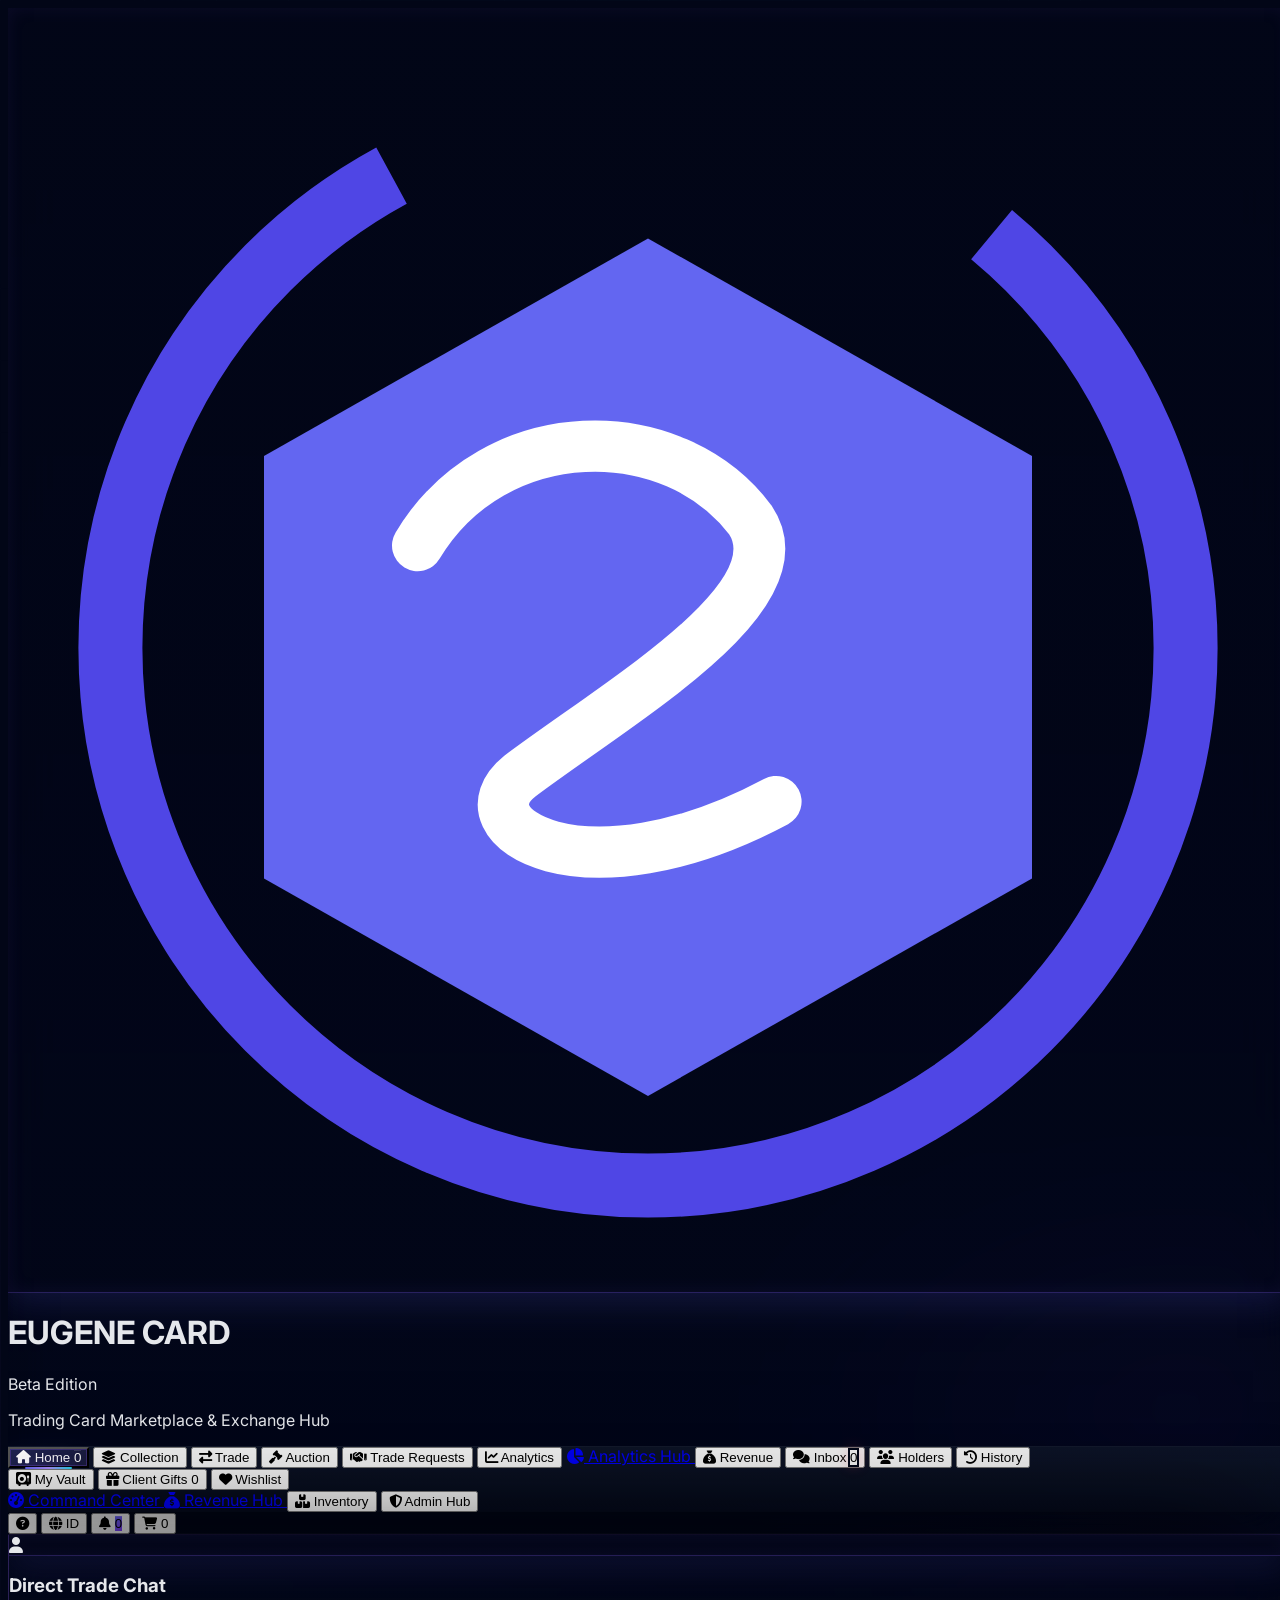
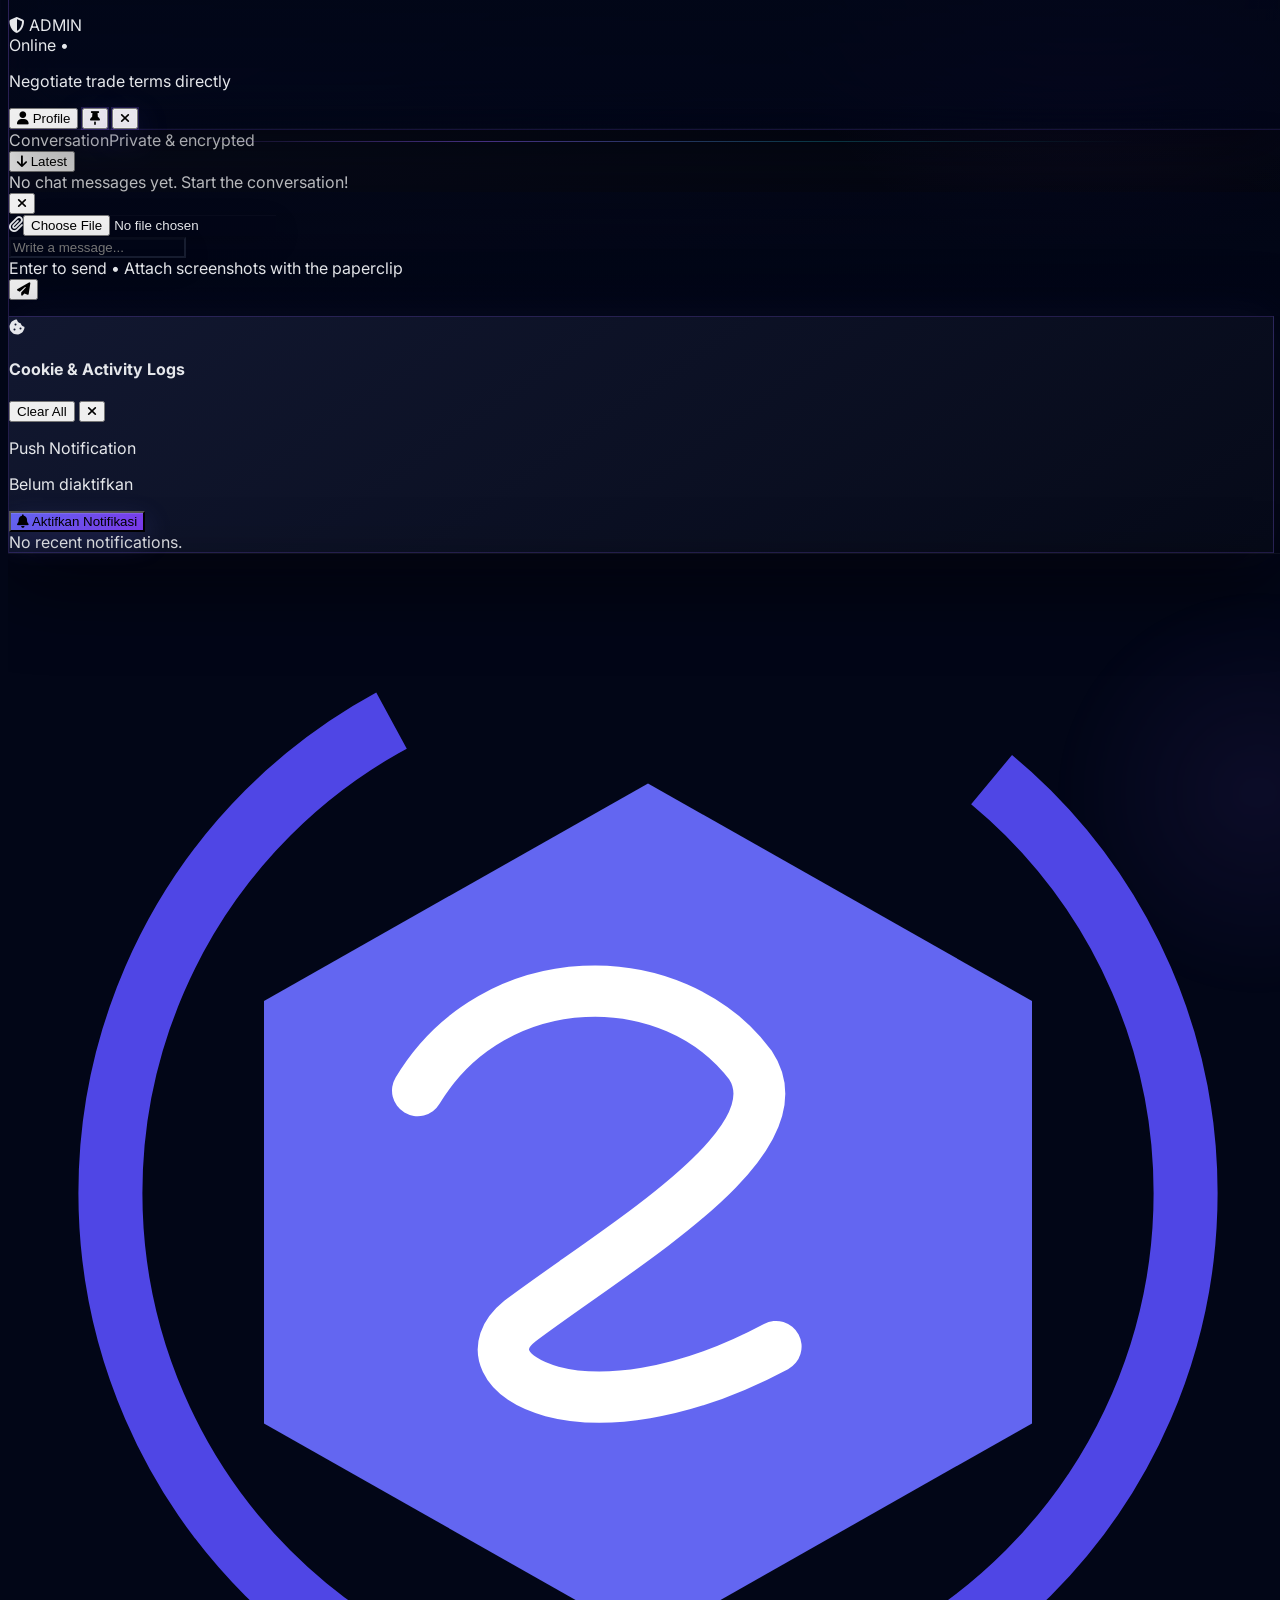
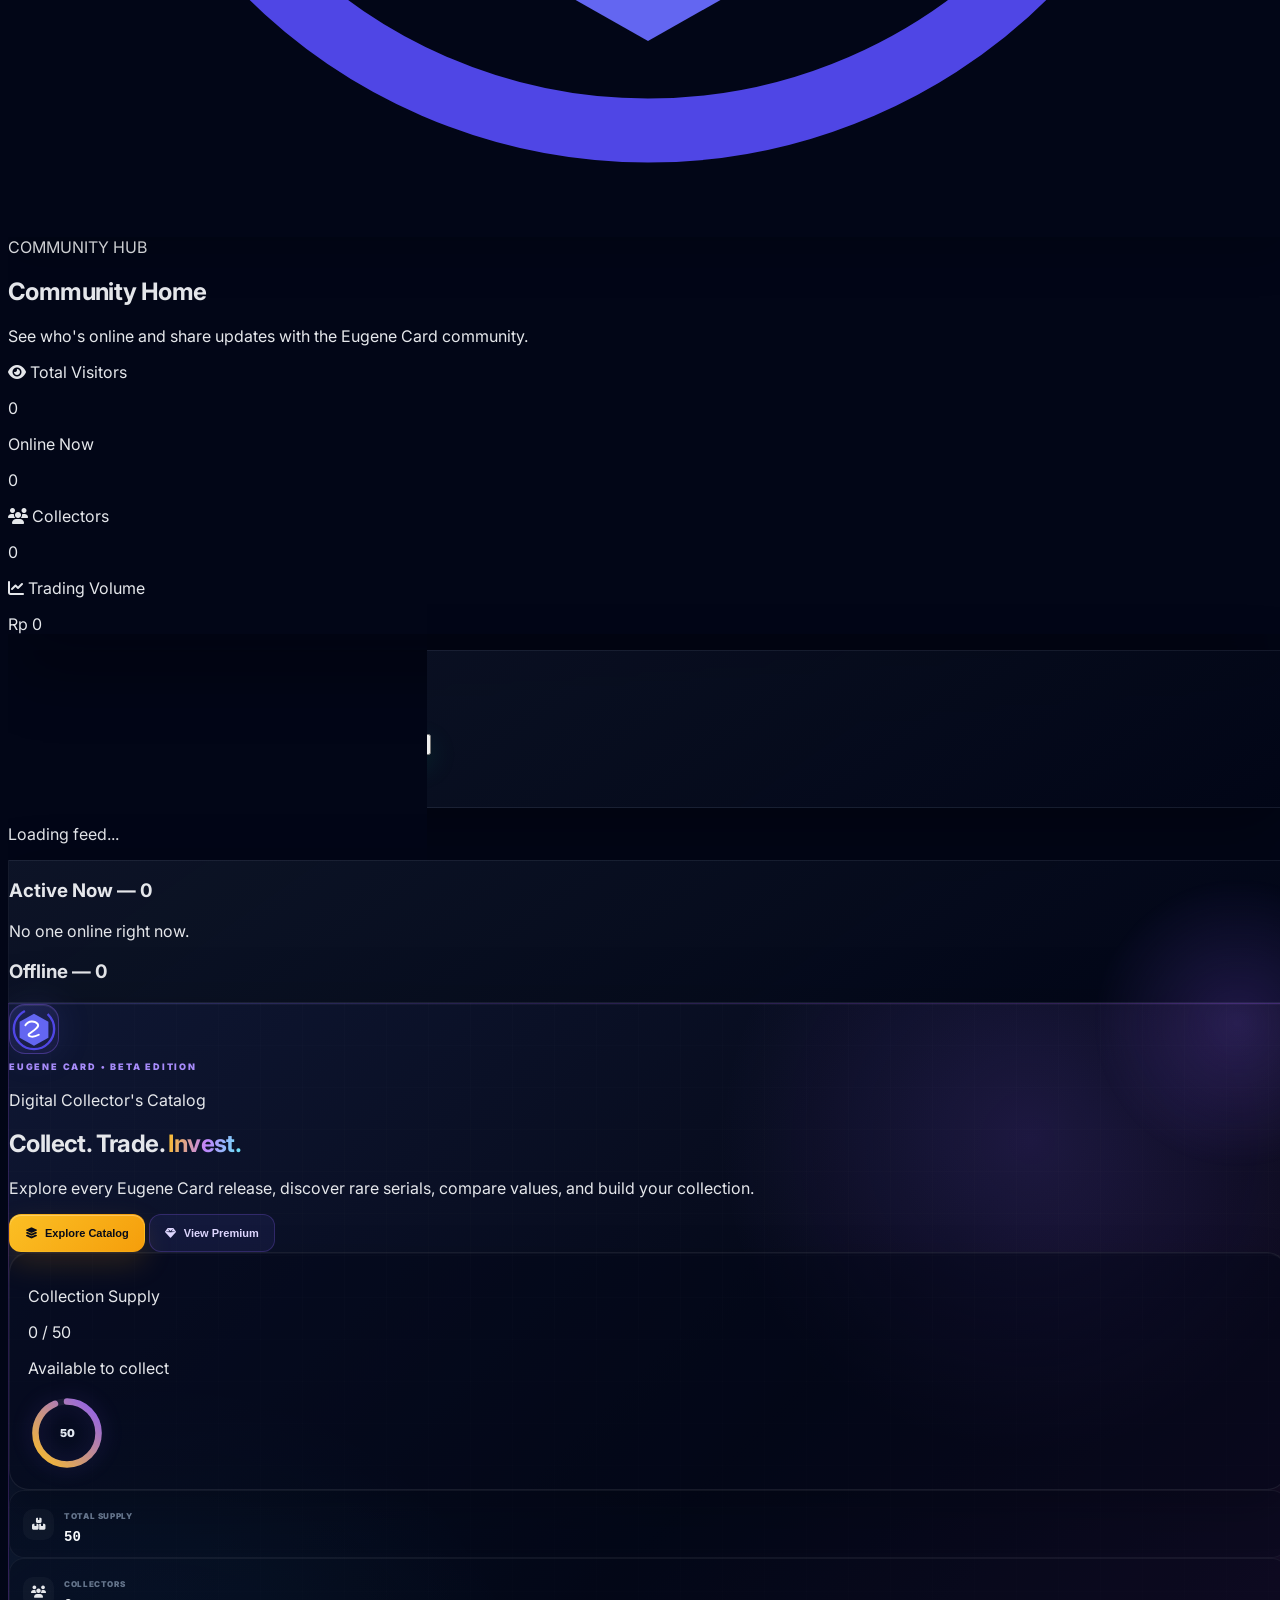
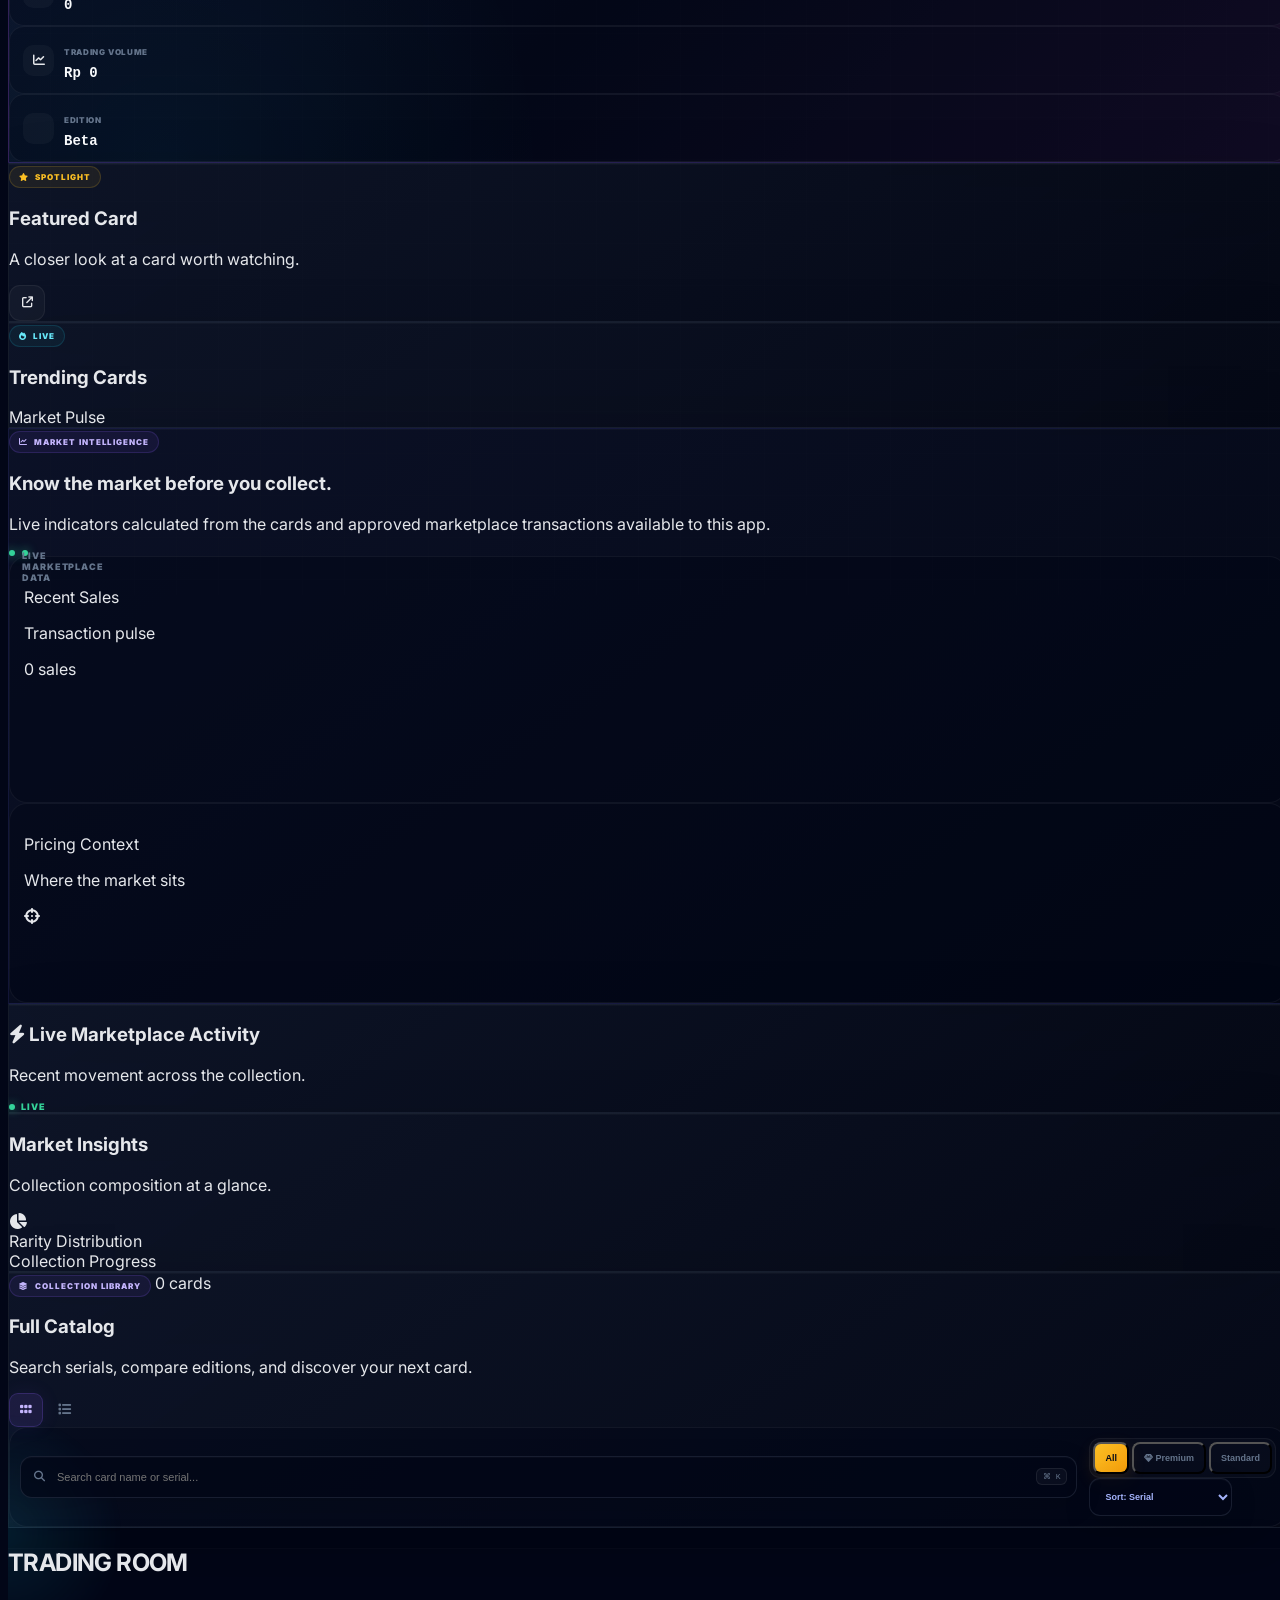
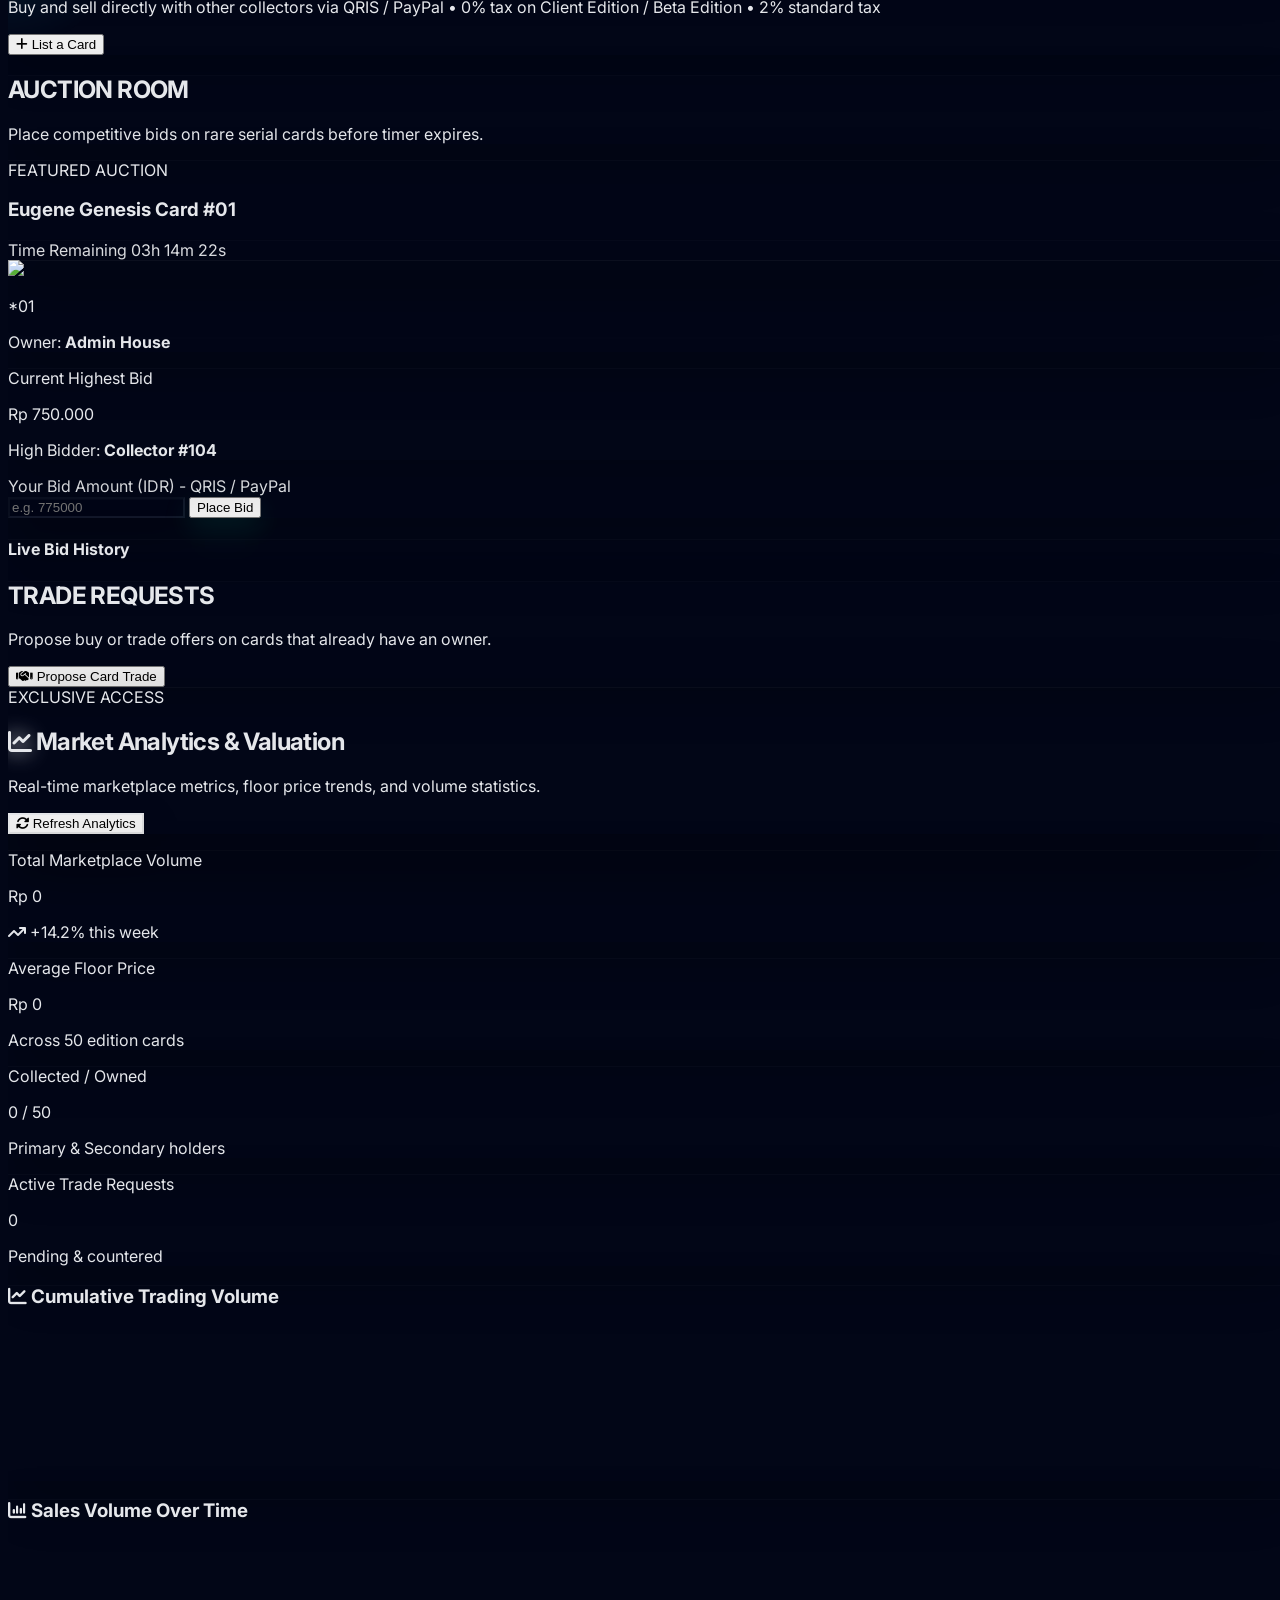
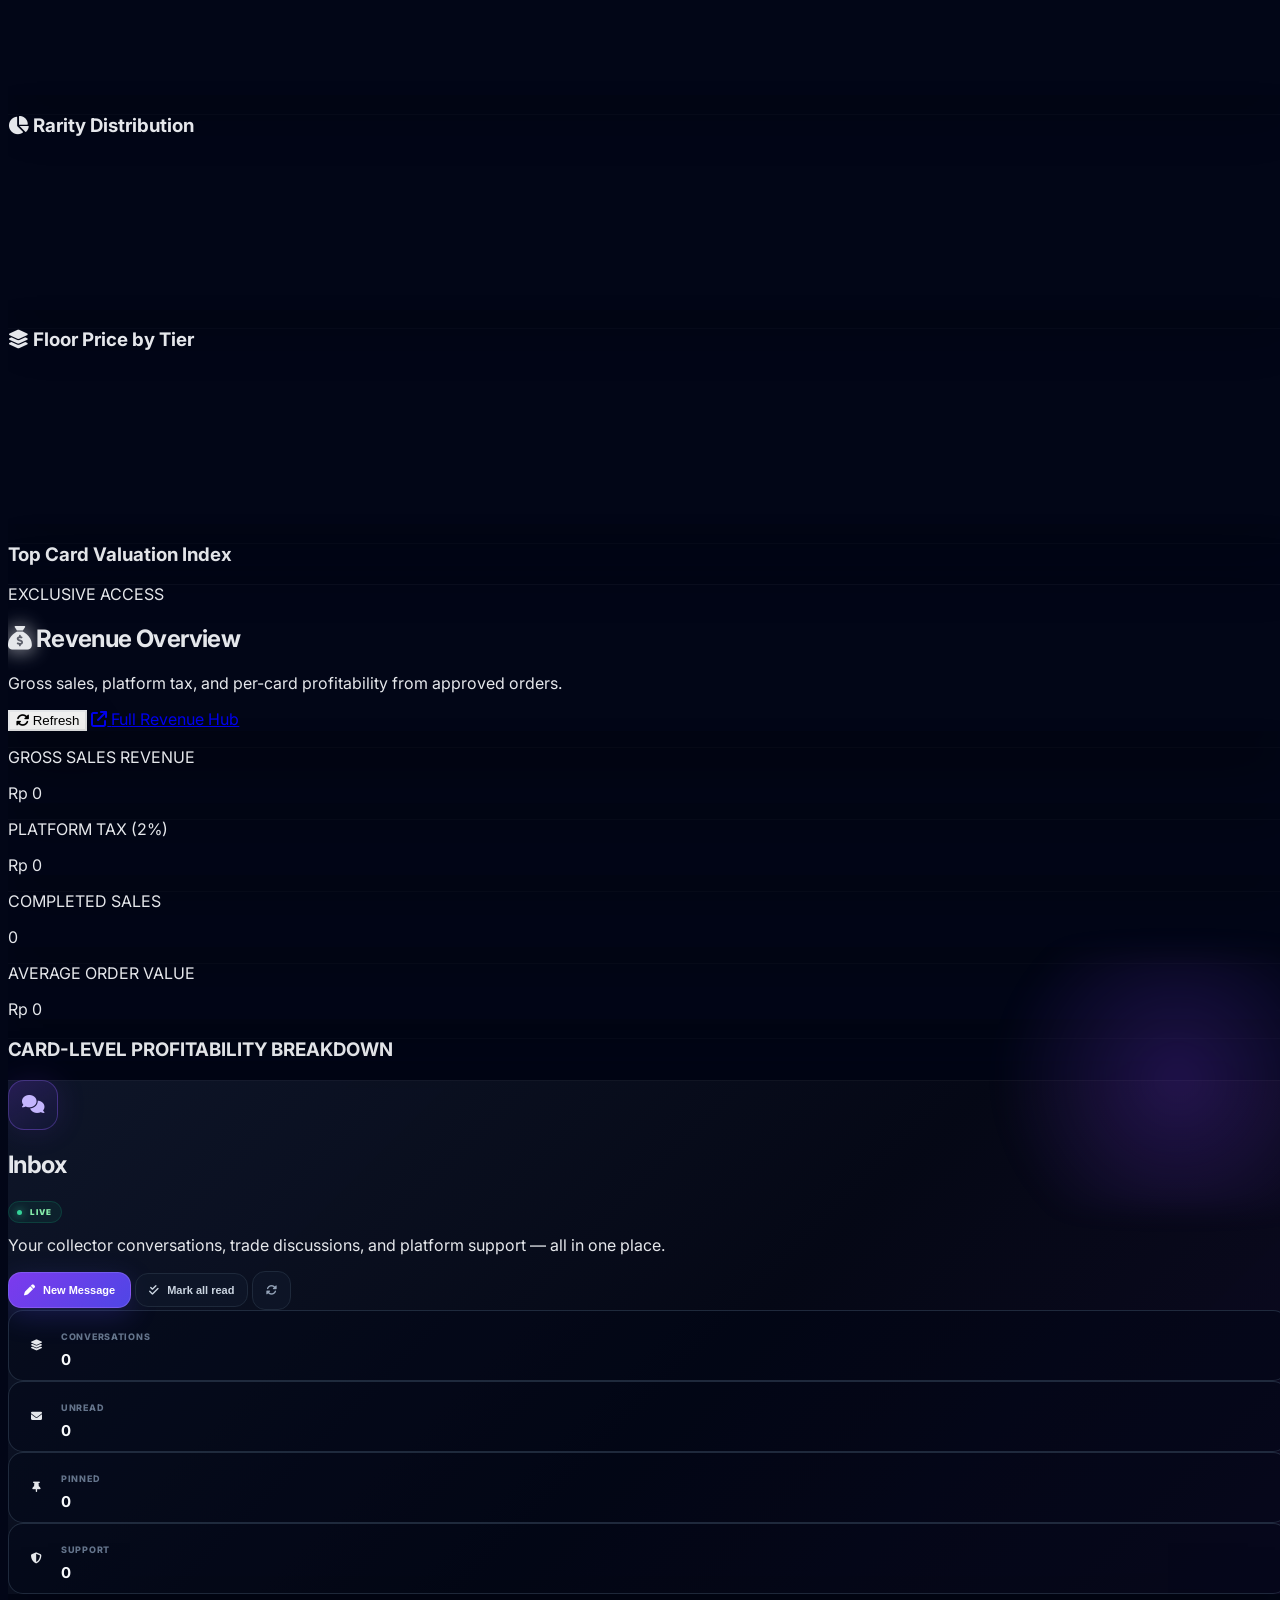
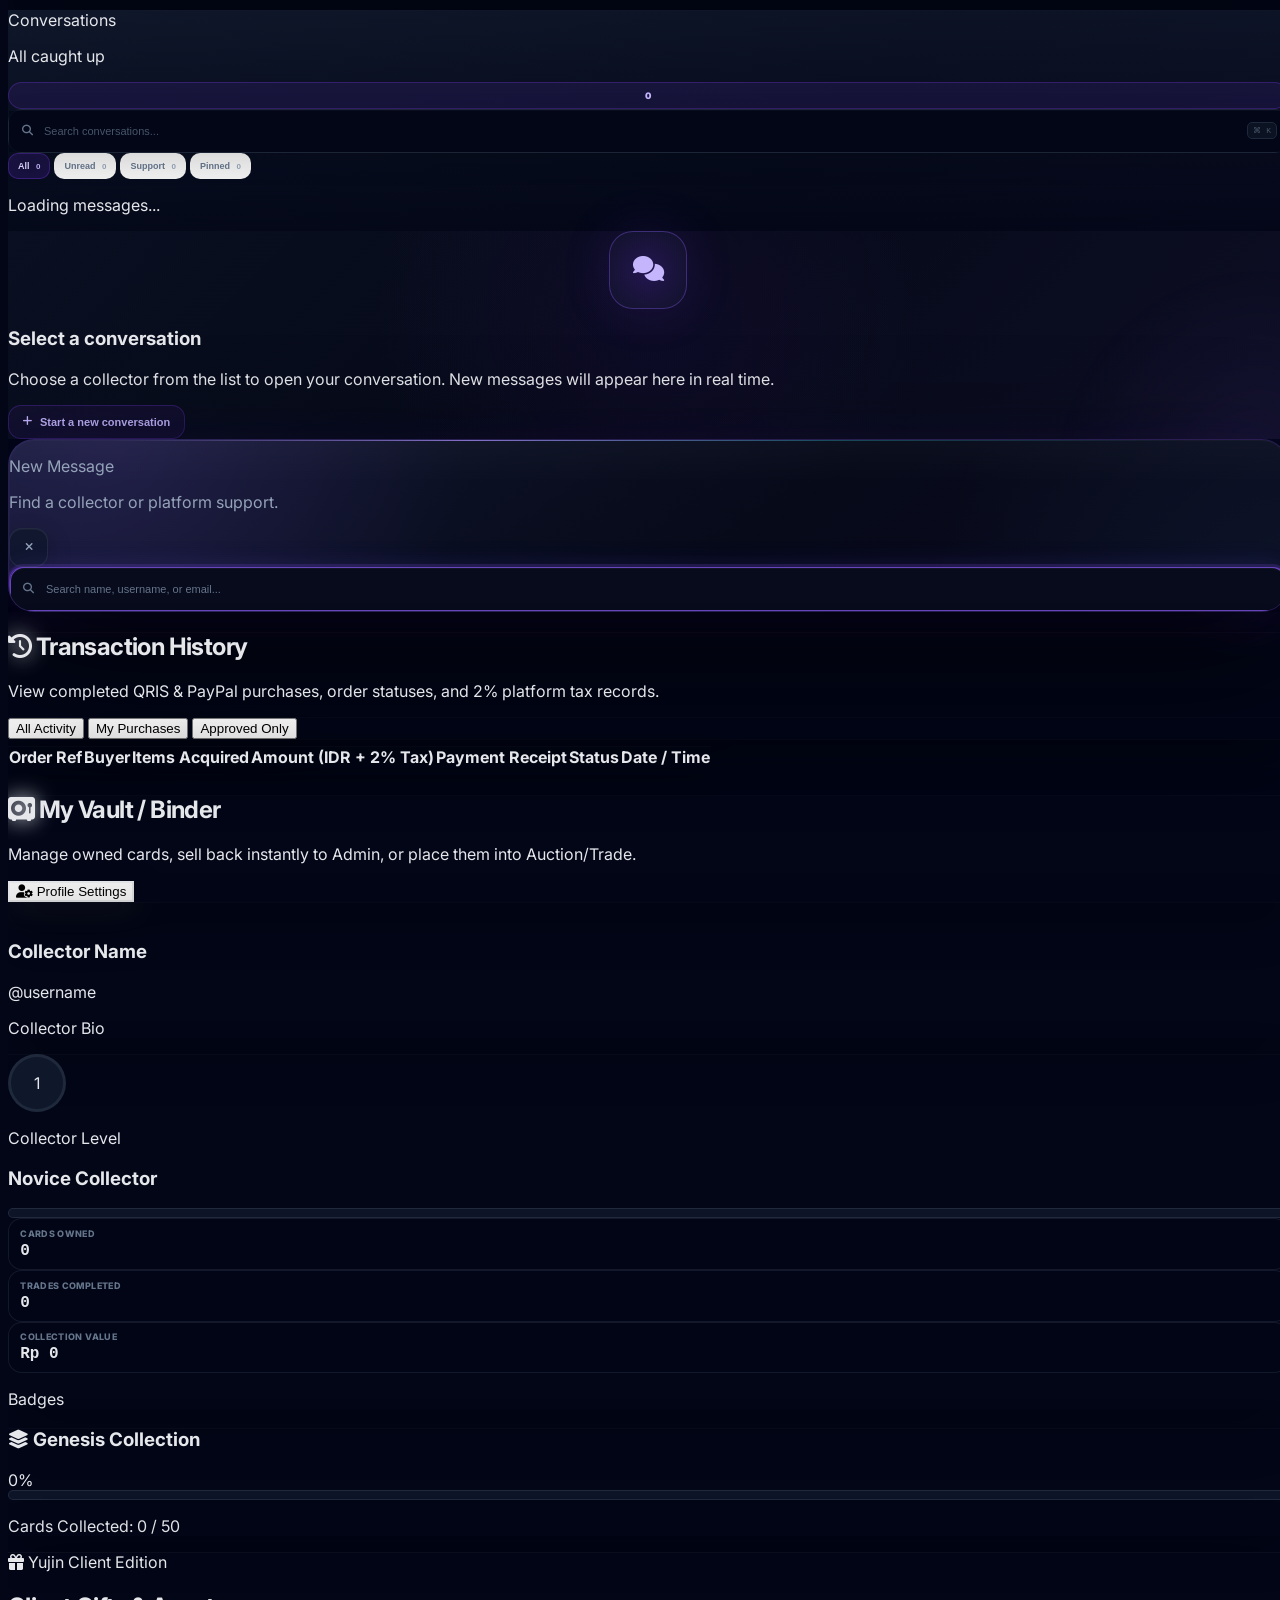
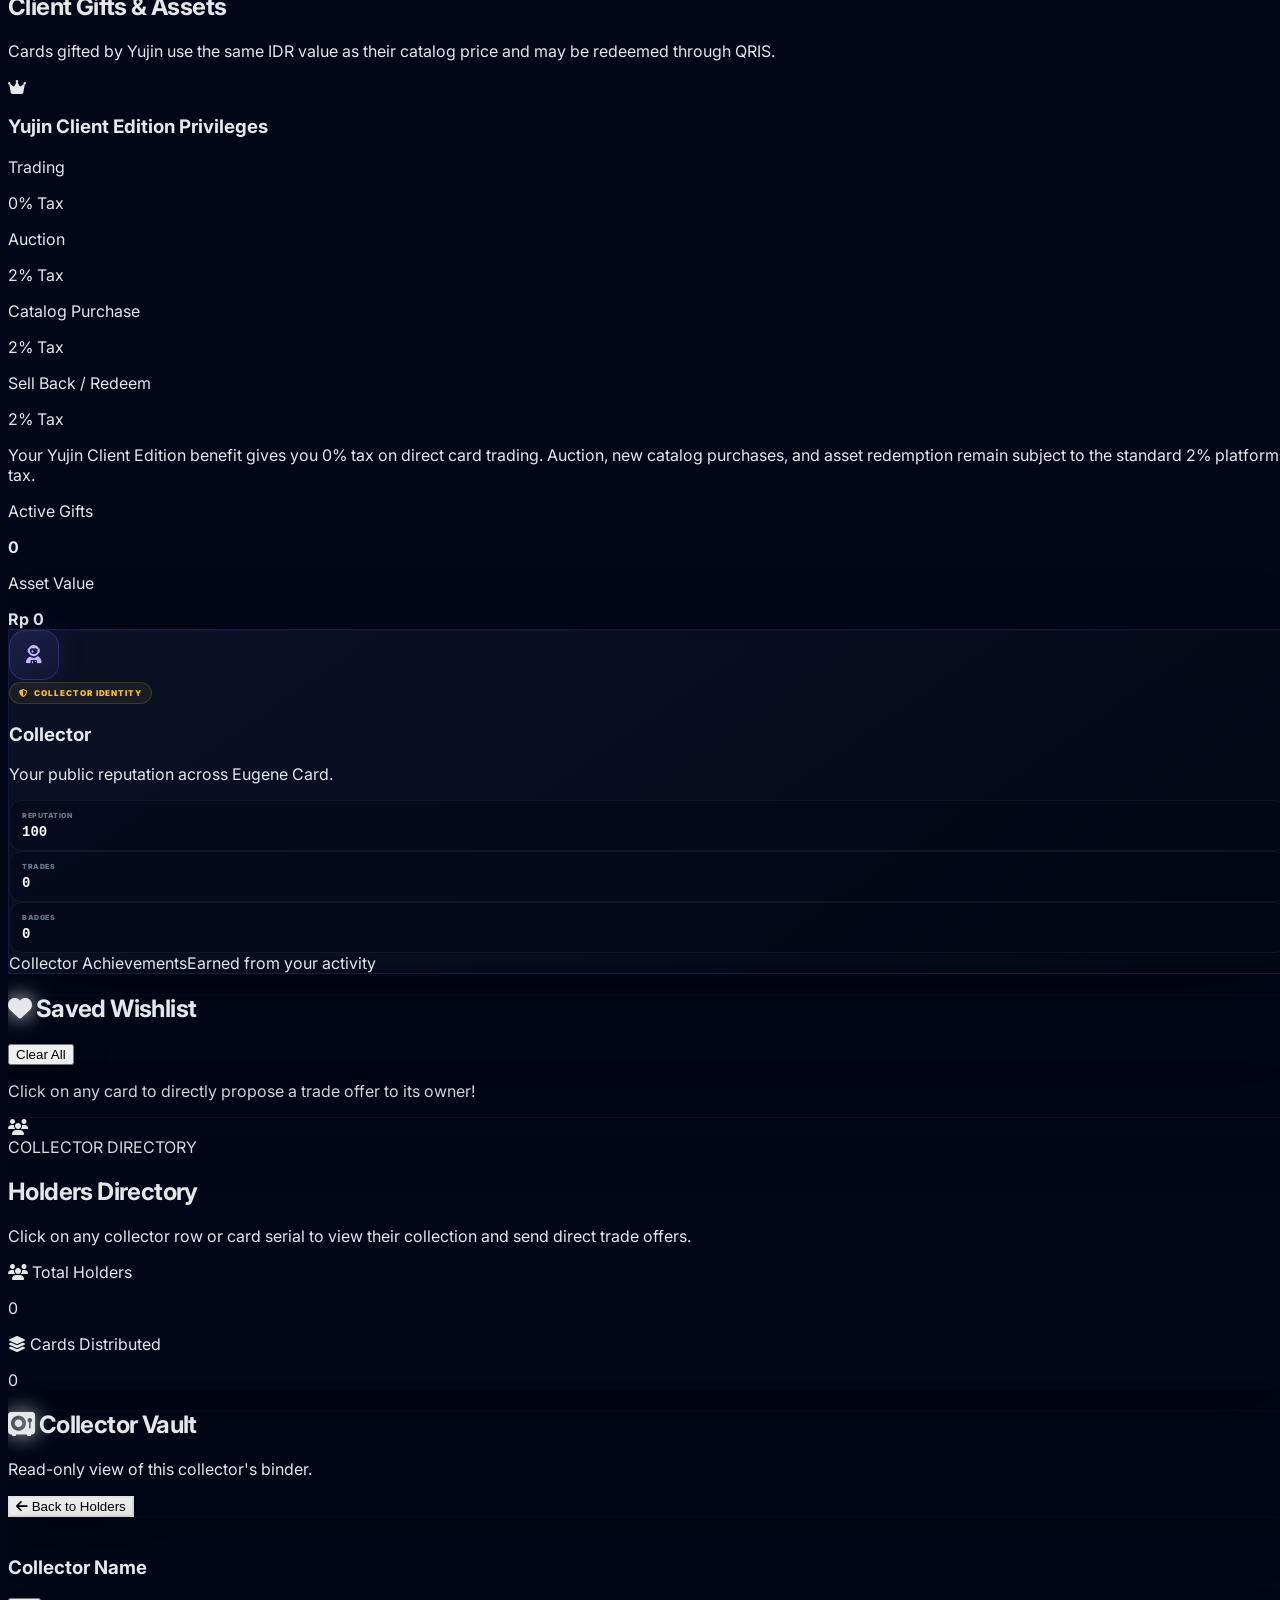
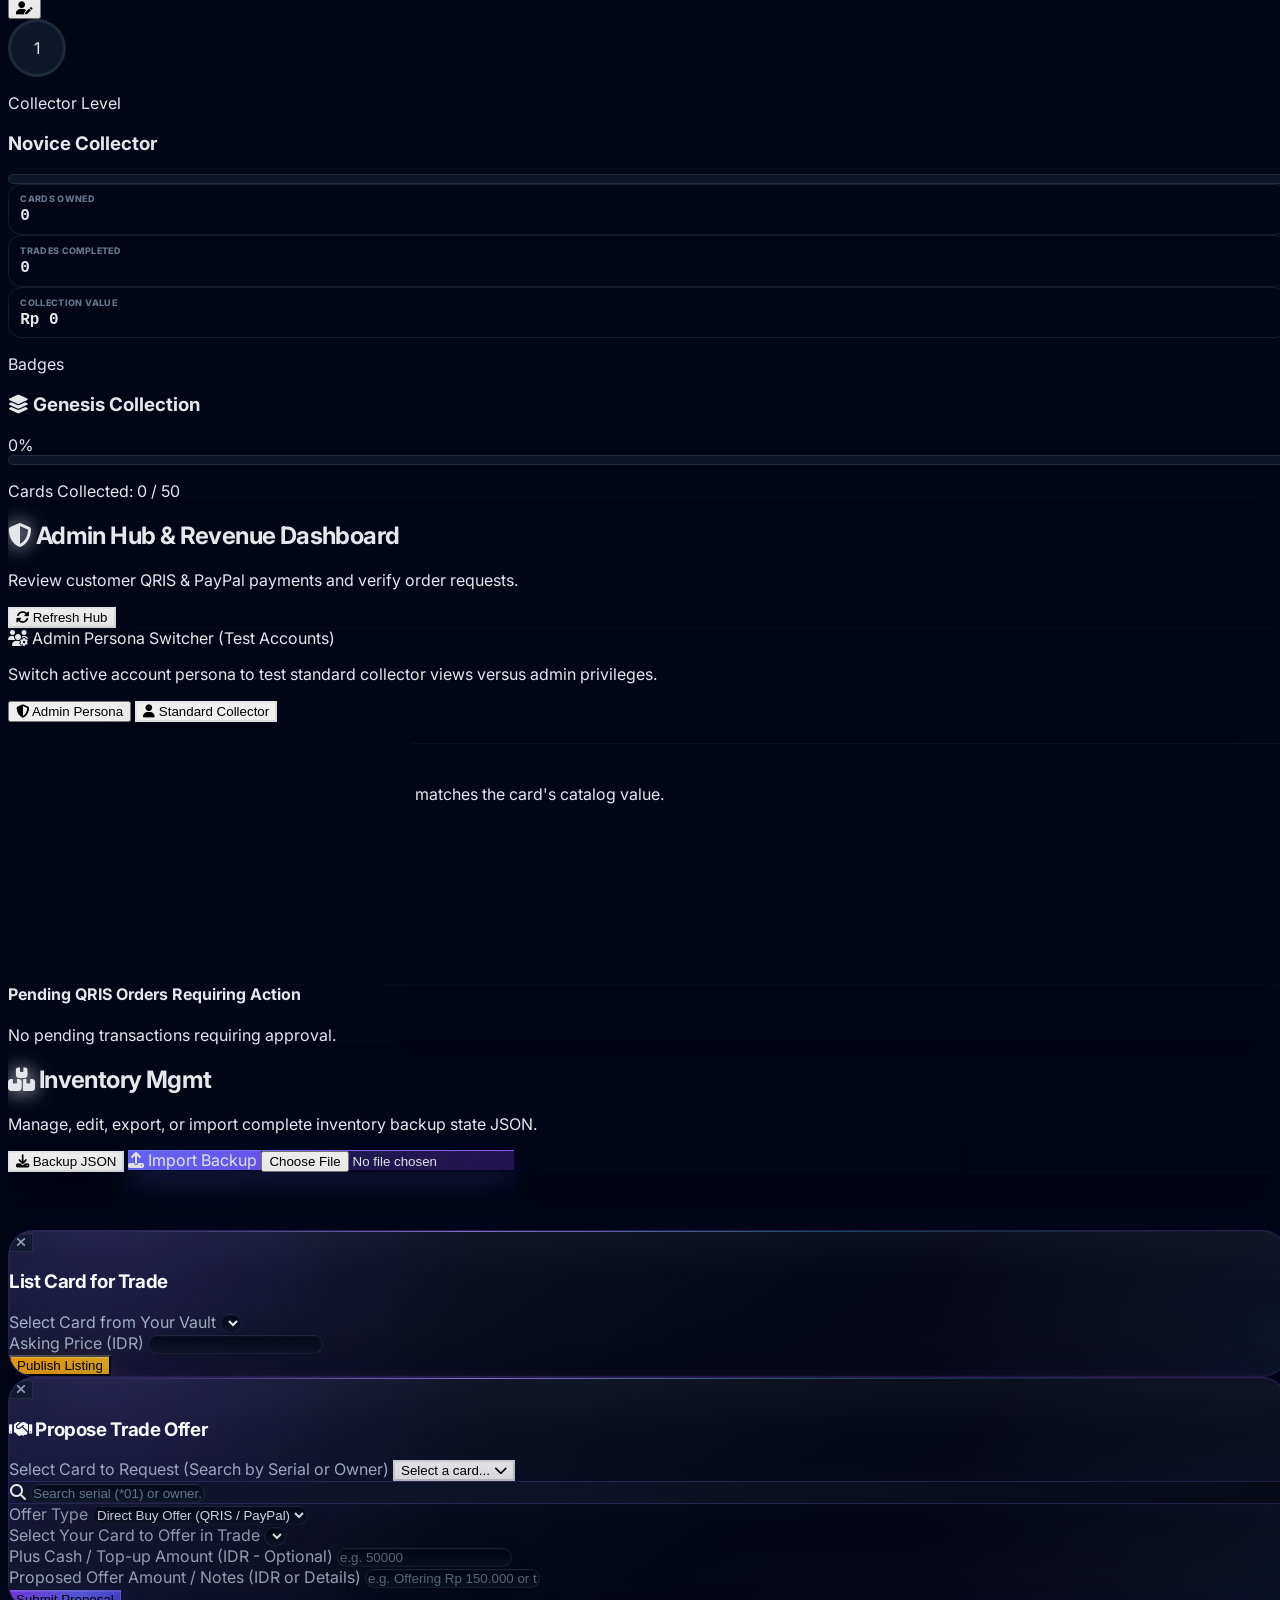
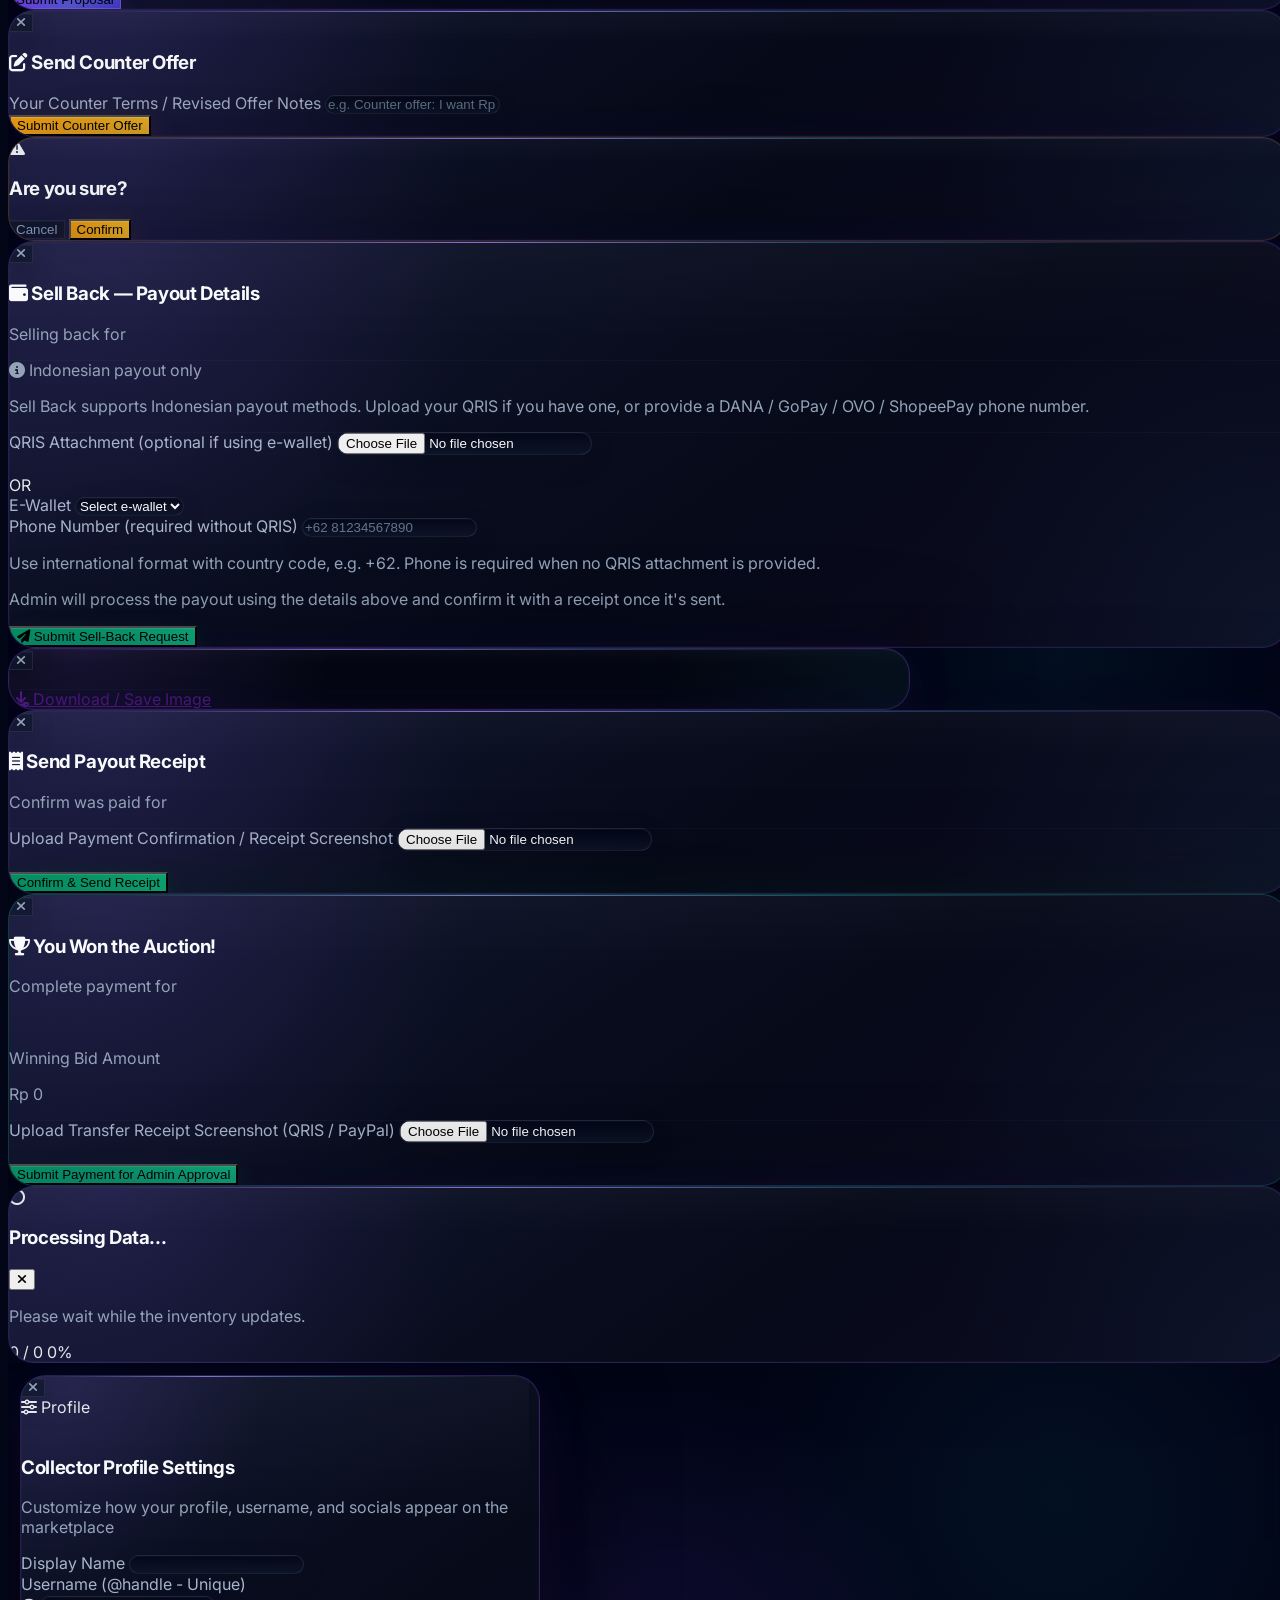
==== commit 4f95bd30: "Fix secondary admin authentication [skip ci]" ====
(no text change in the page or its own stylesheets)
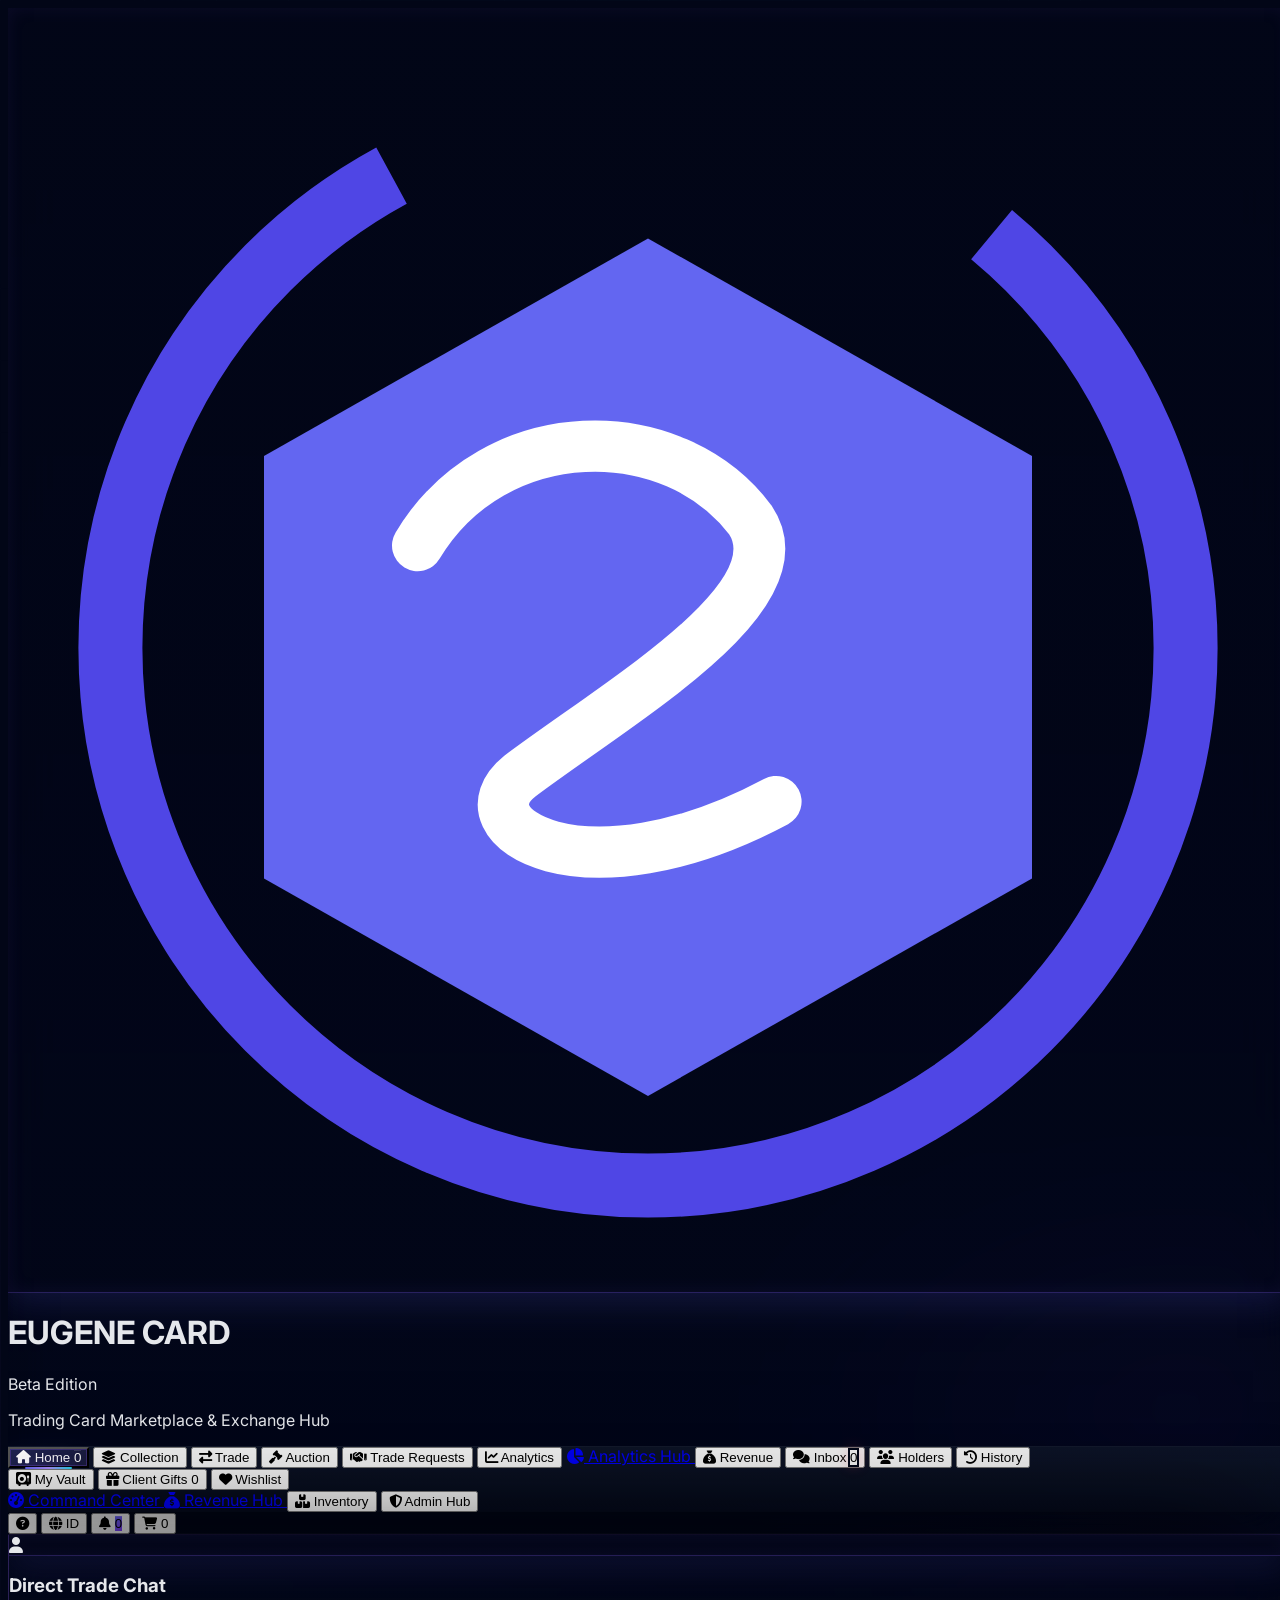
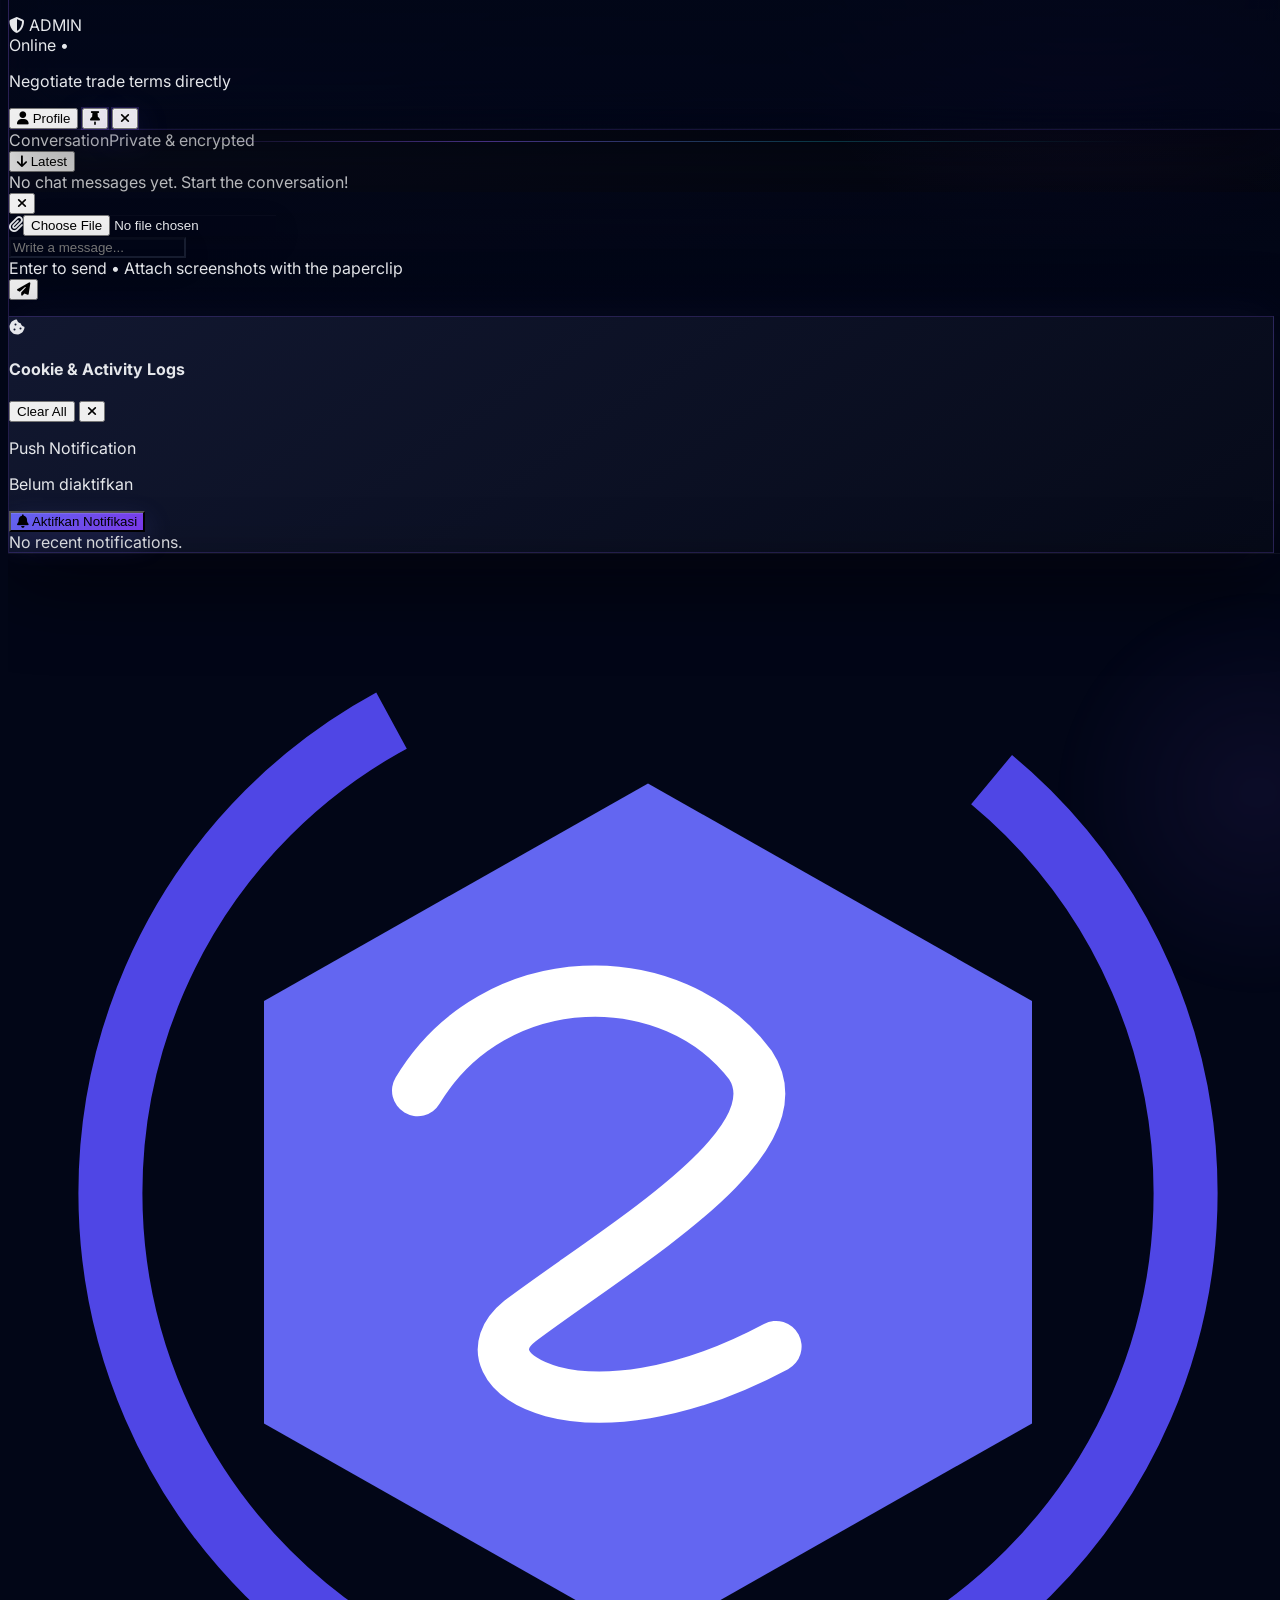
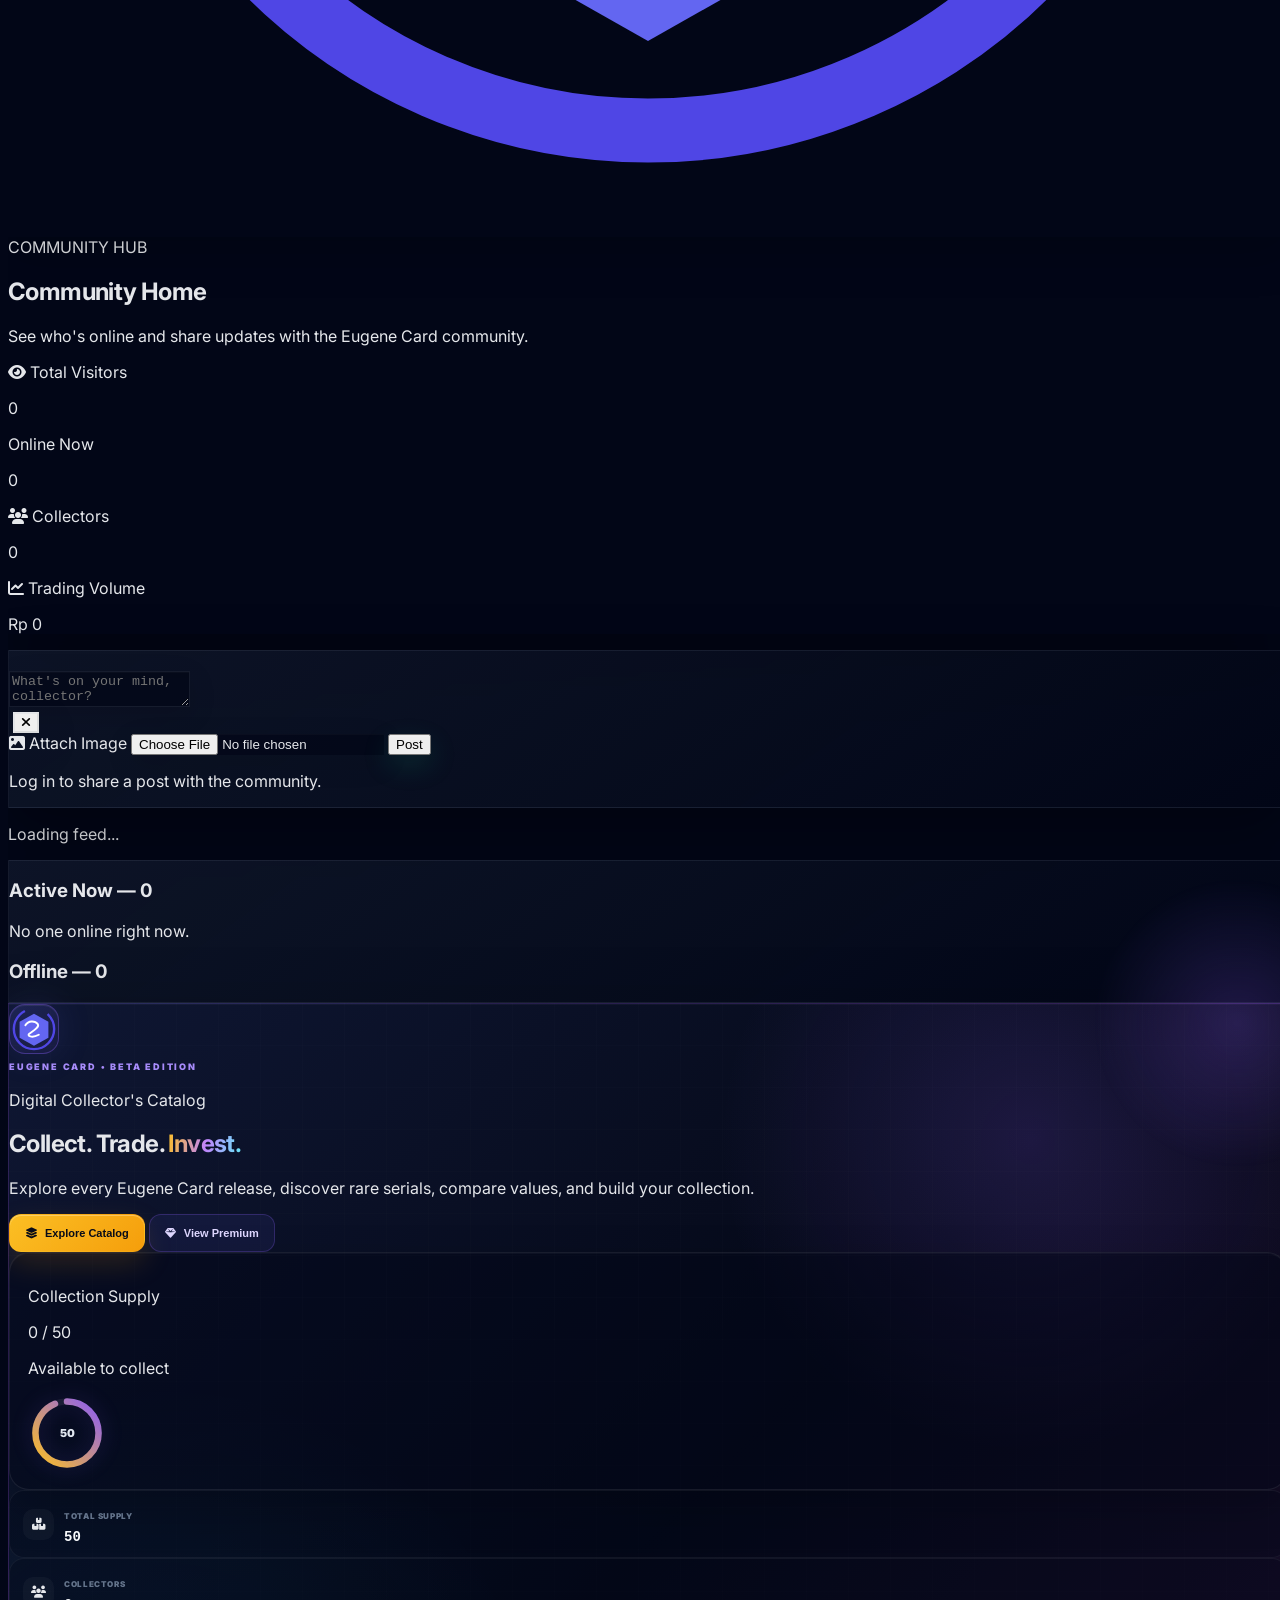
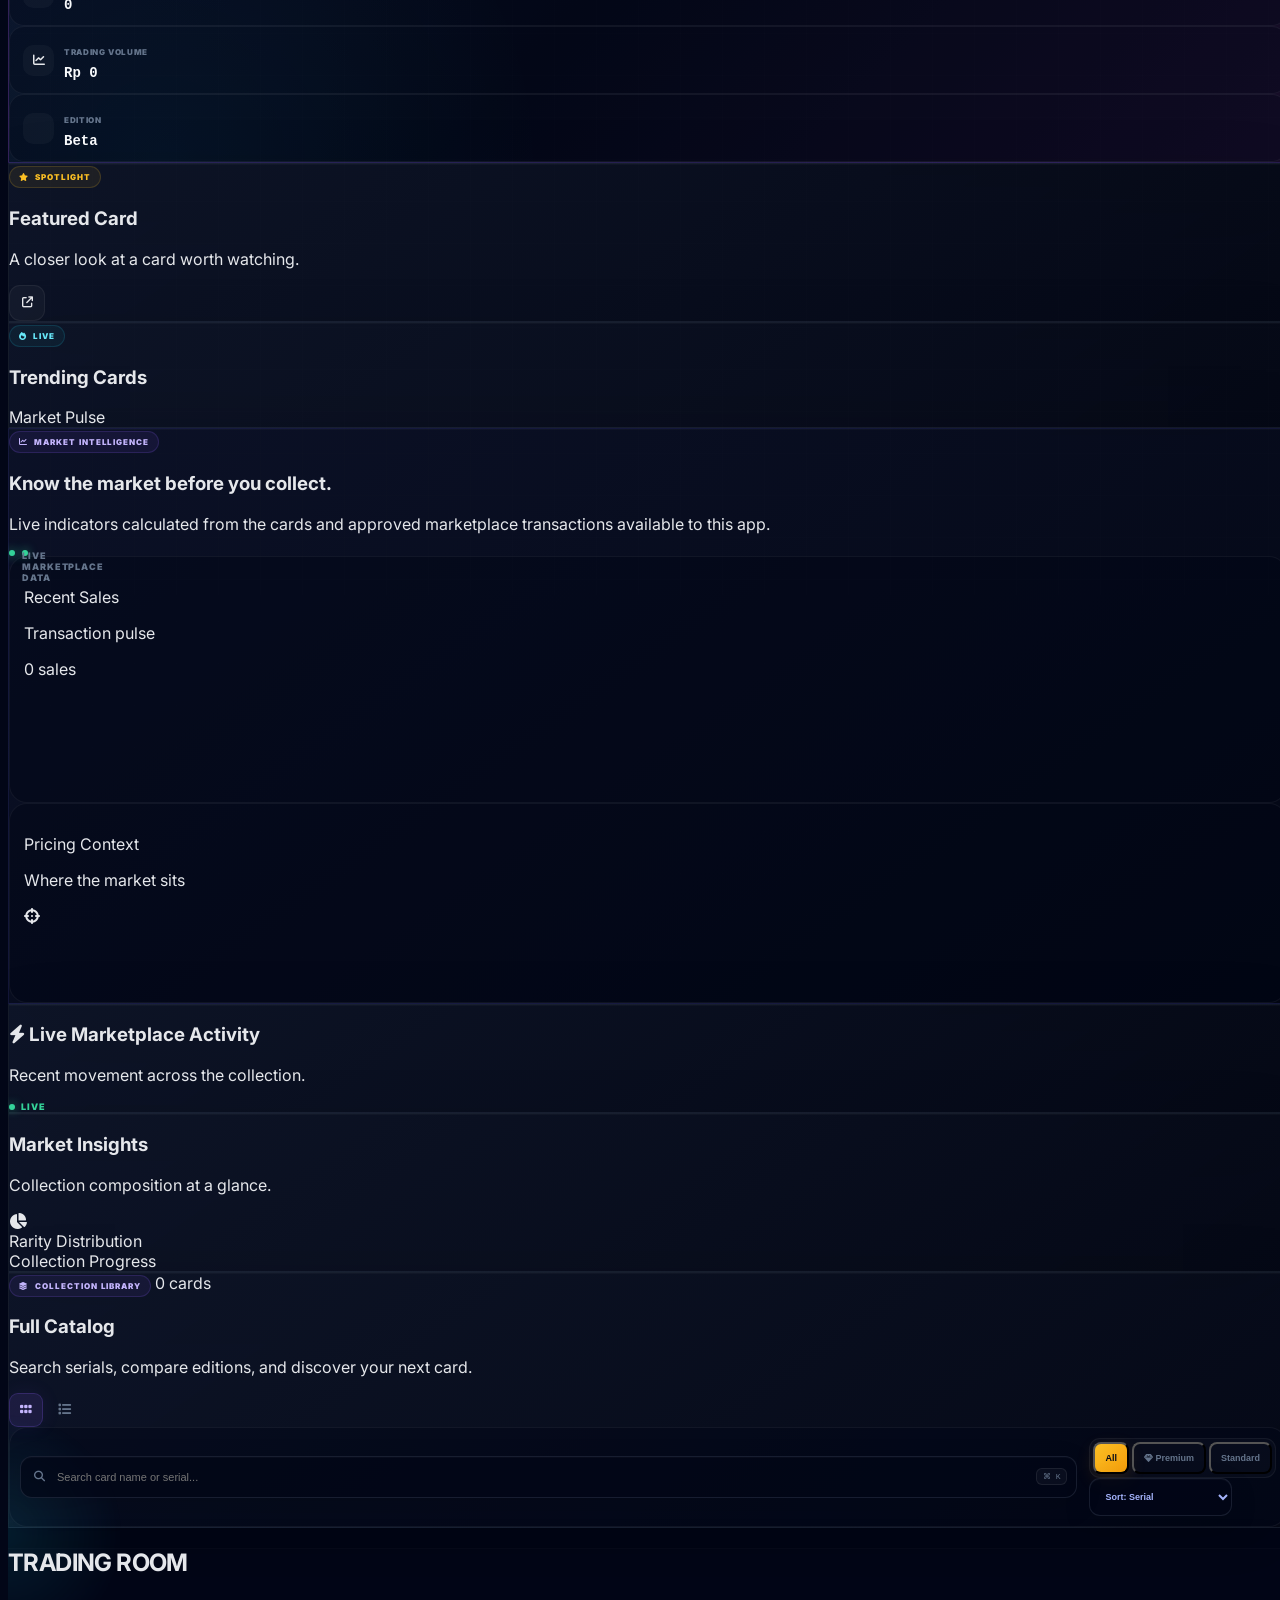
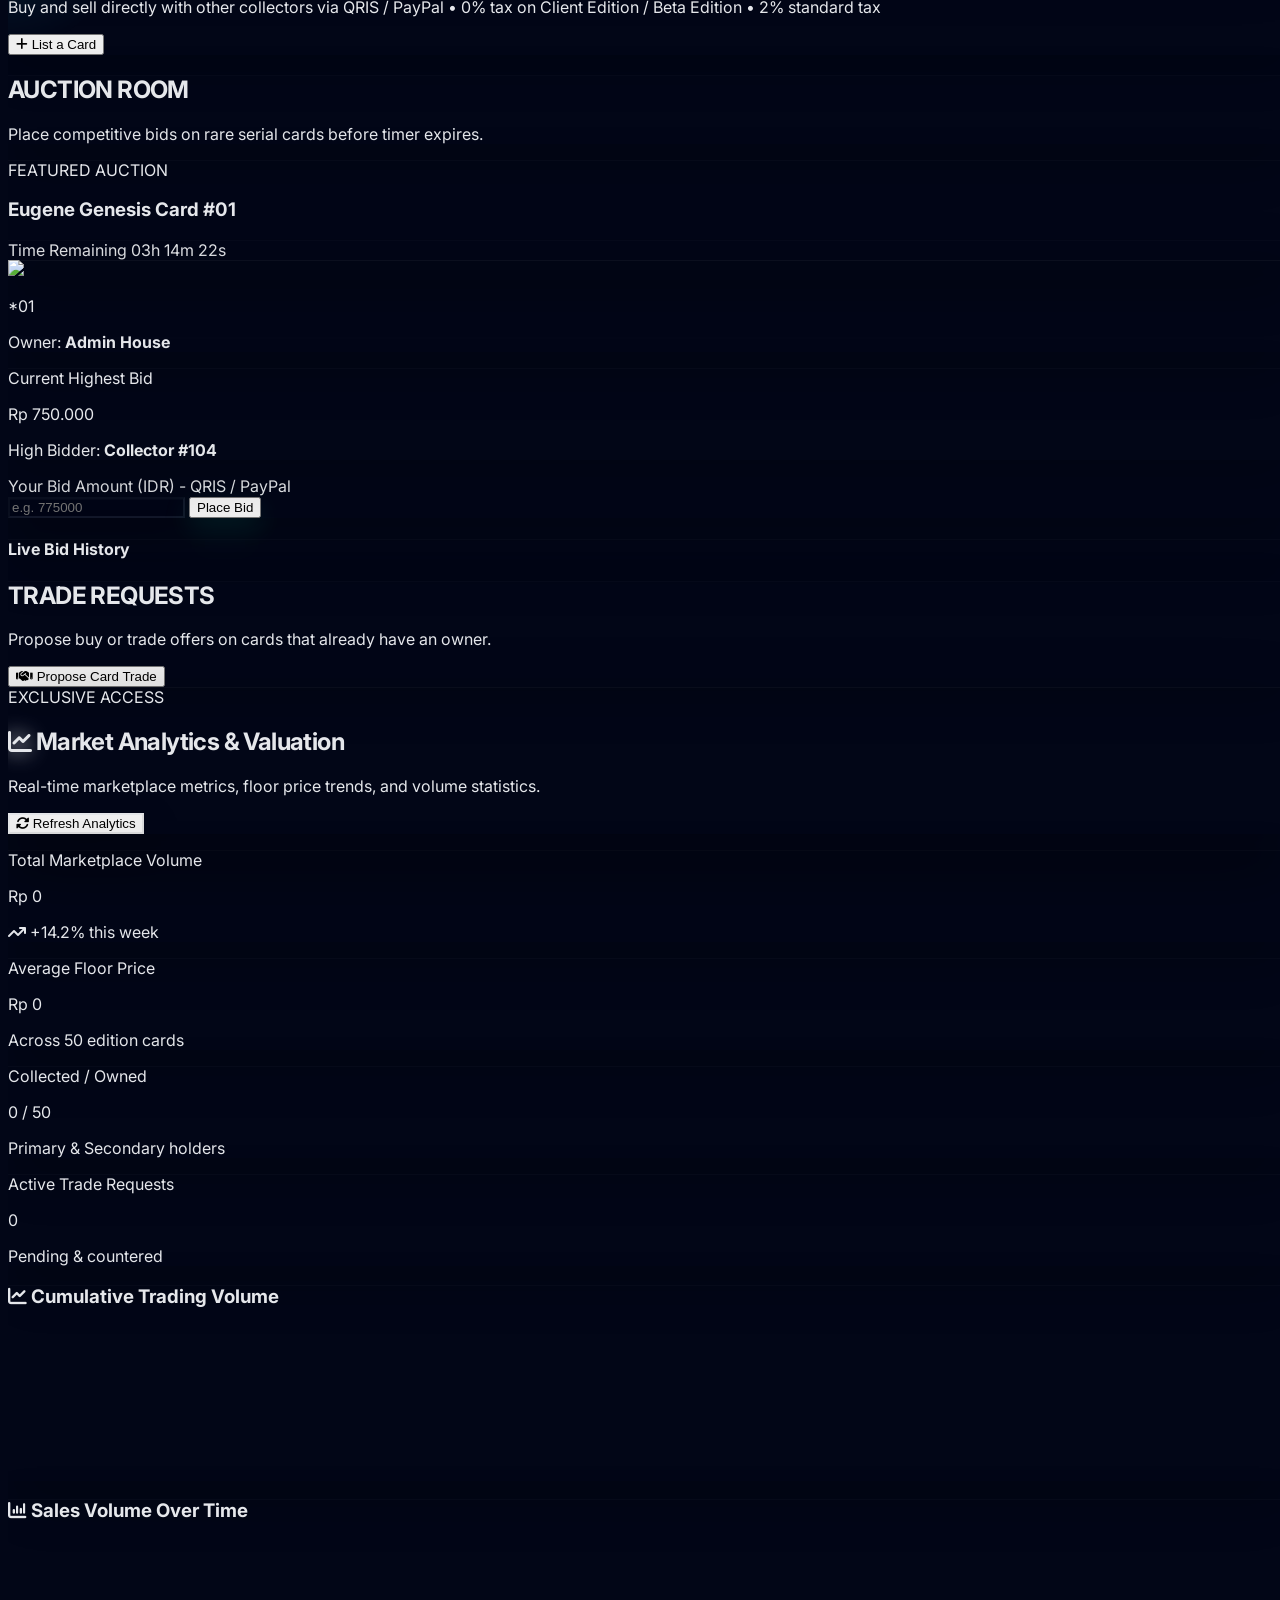
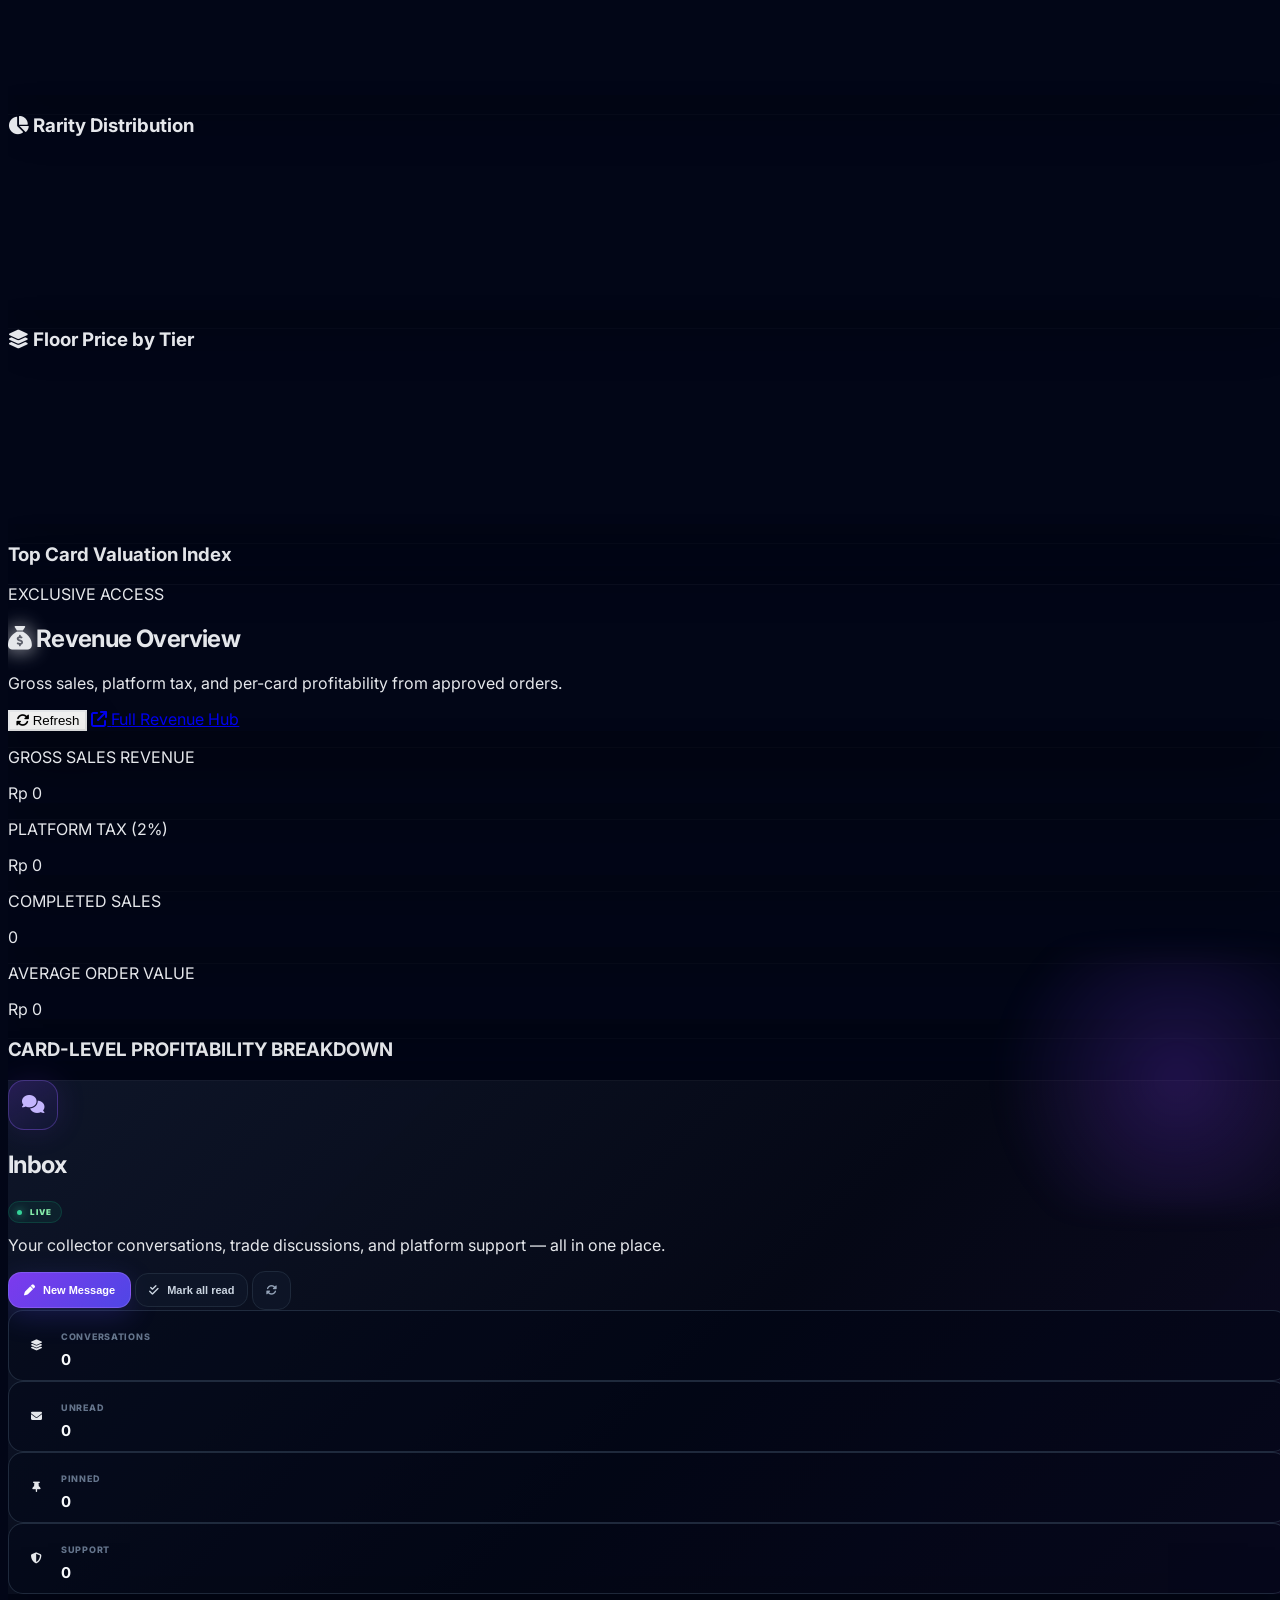
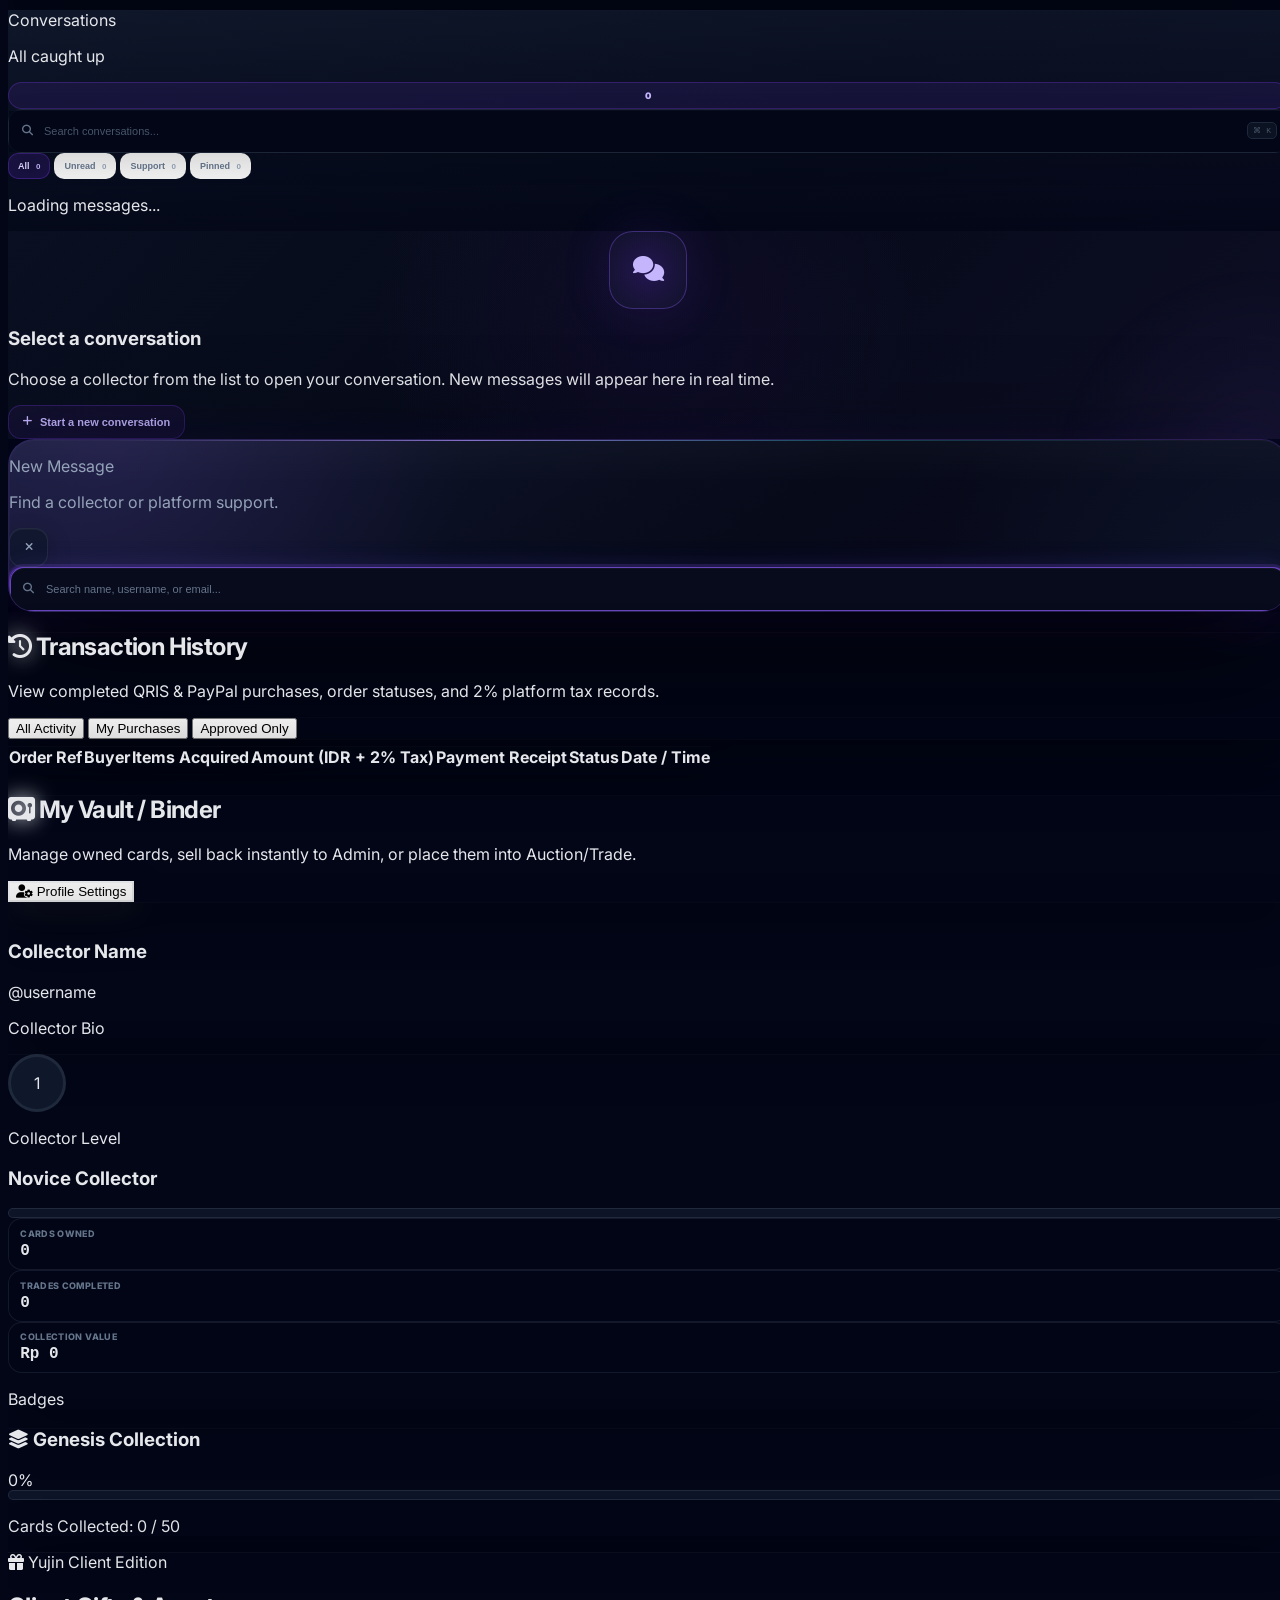
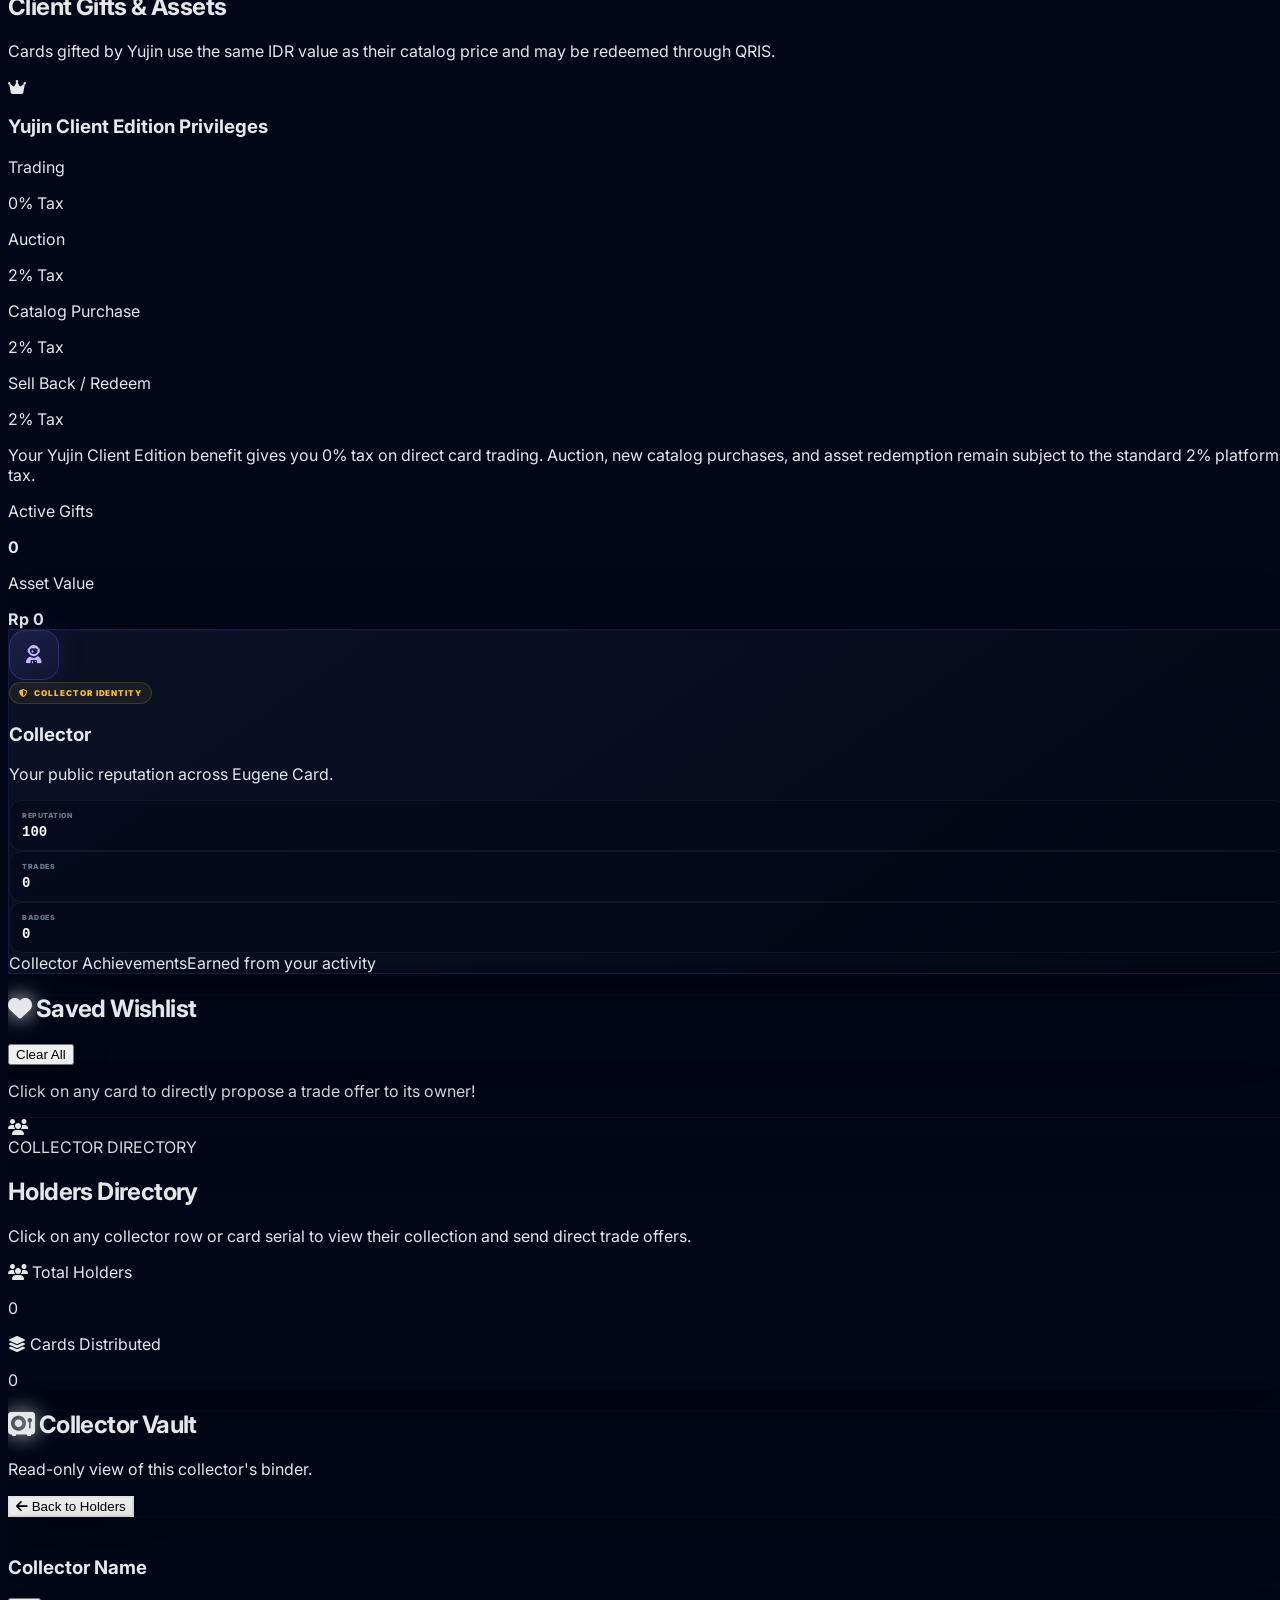
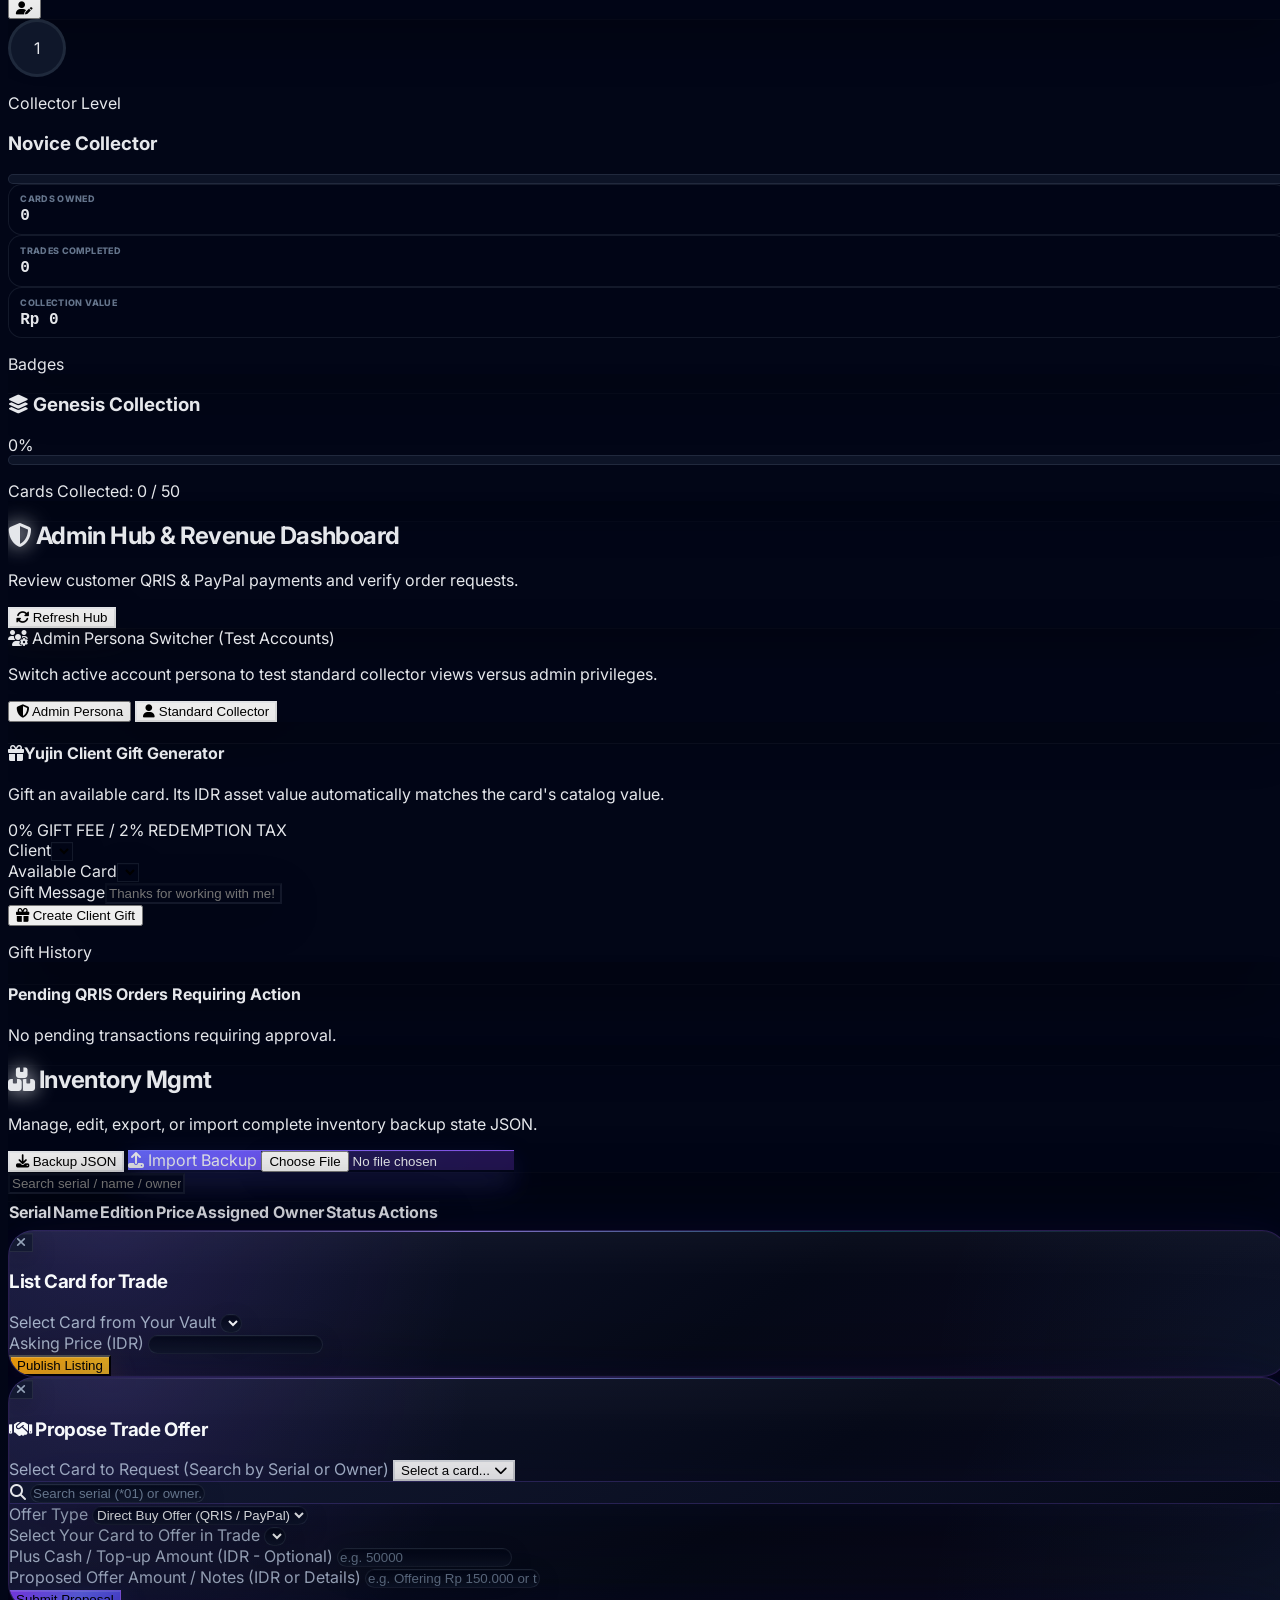
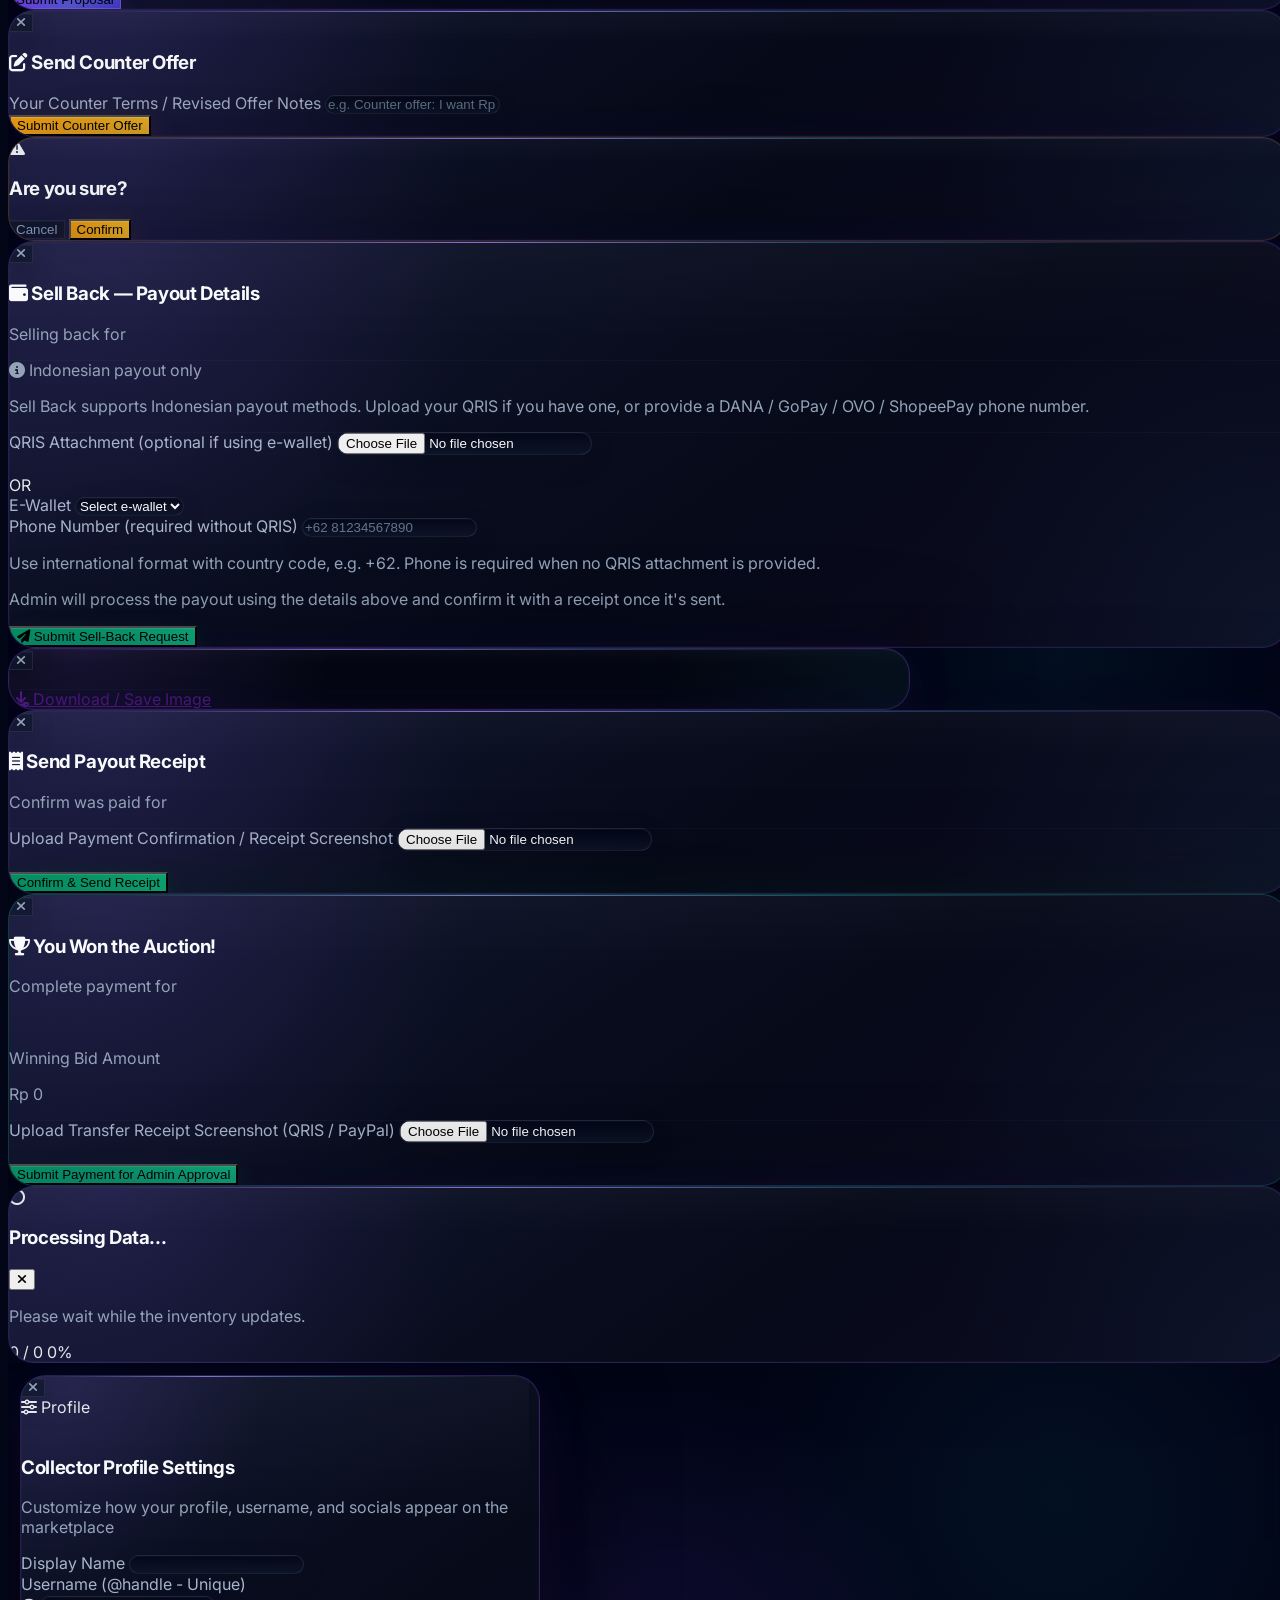
==== commit 2e4fea67: "Repair literal newline markup in index [skip ci]" ====
--- a/index.html
+++ b/index.html
@@ -29,7 +29,6 @@
   <script src="./js/supabase-config.js"></script>
   <script src="./js/supabase-init.js"></script>
   <script src="./js/supabase-firebase-compat.js"></script>
-  <script src="./js/supabase-supabase-compat.js"></script>
   <script src="./js/supabase-supabase-compat.js"></script>
   <script src="./js/app.js"></script>
   <script src="./js/inventory-supabase.js"></script>
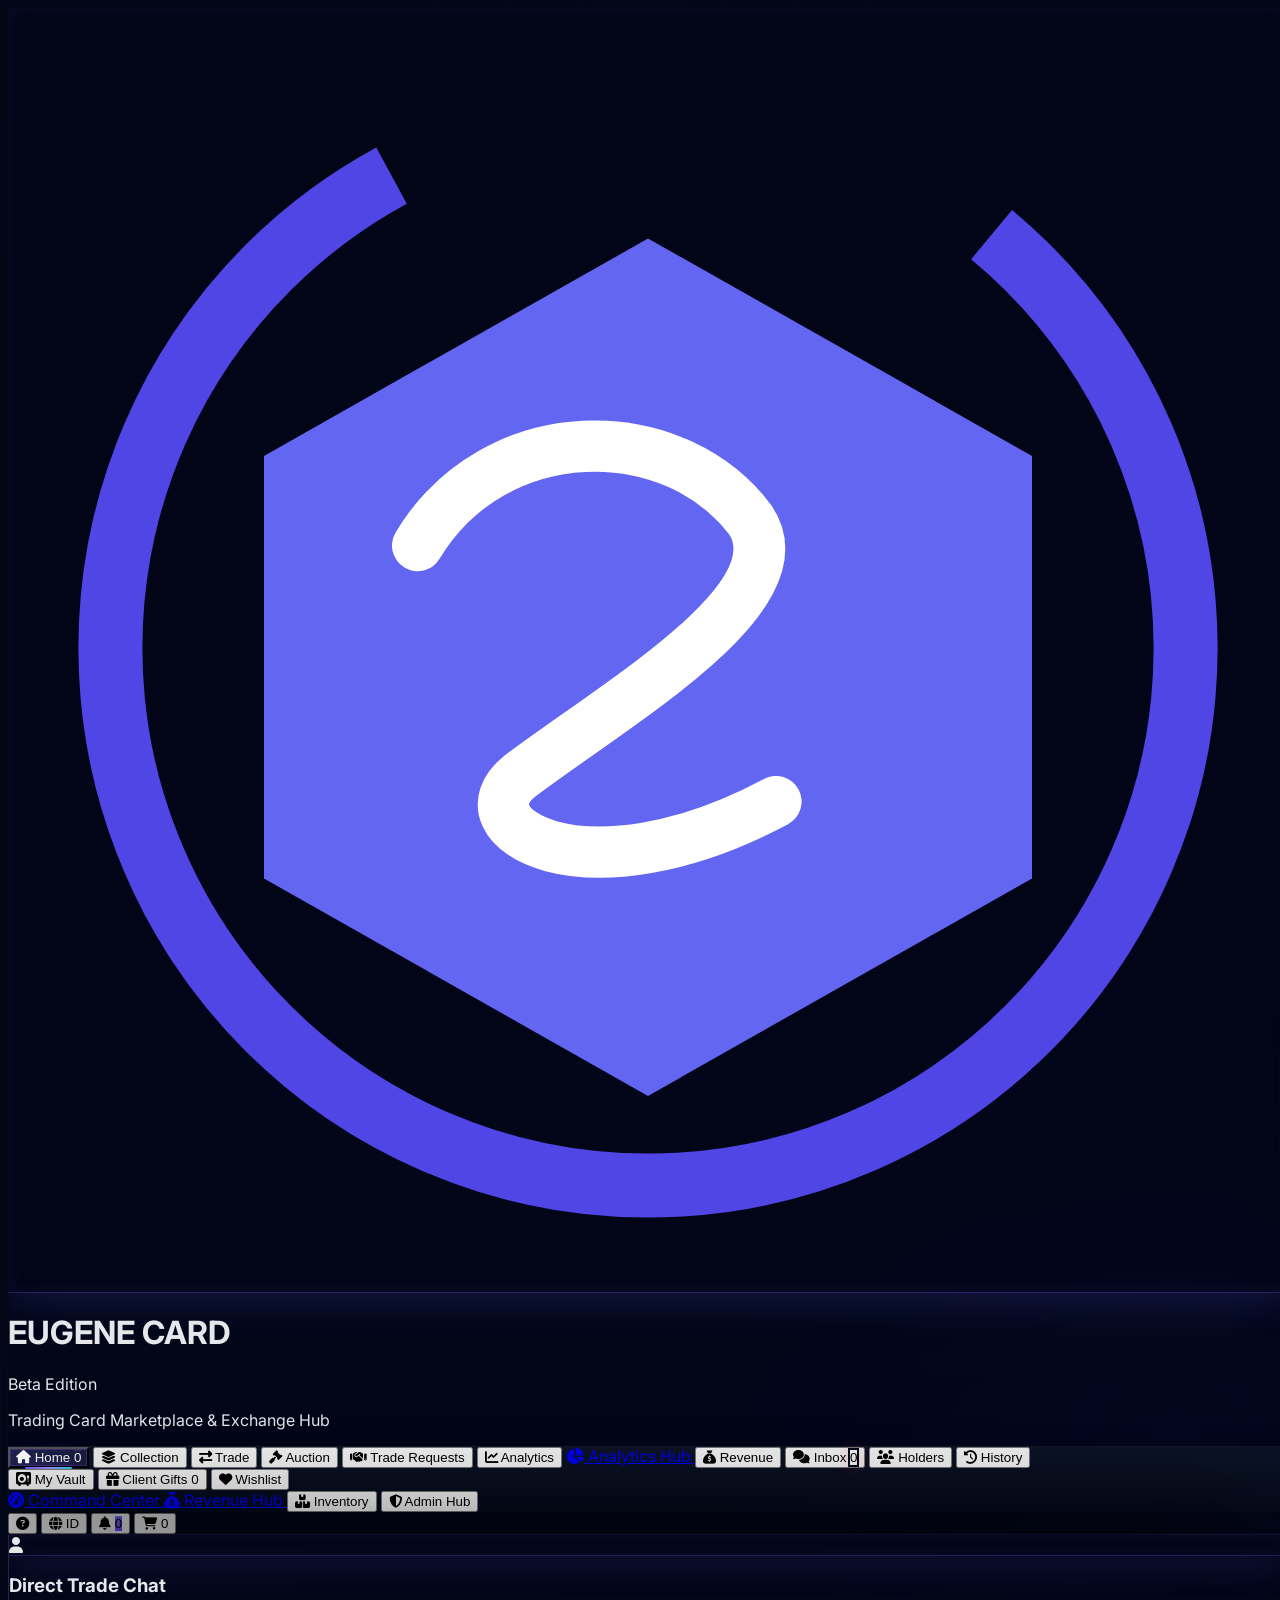
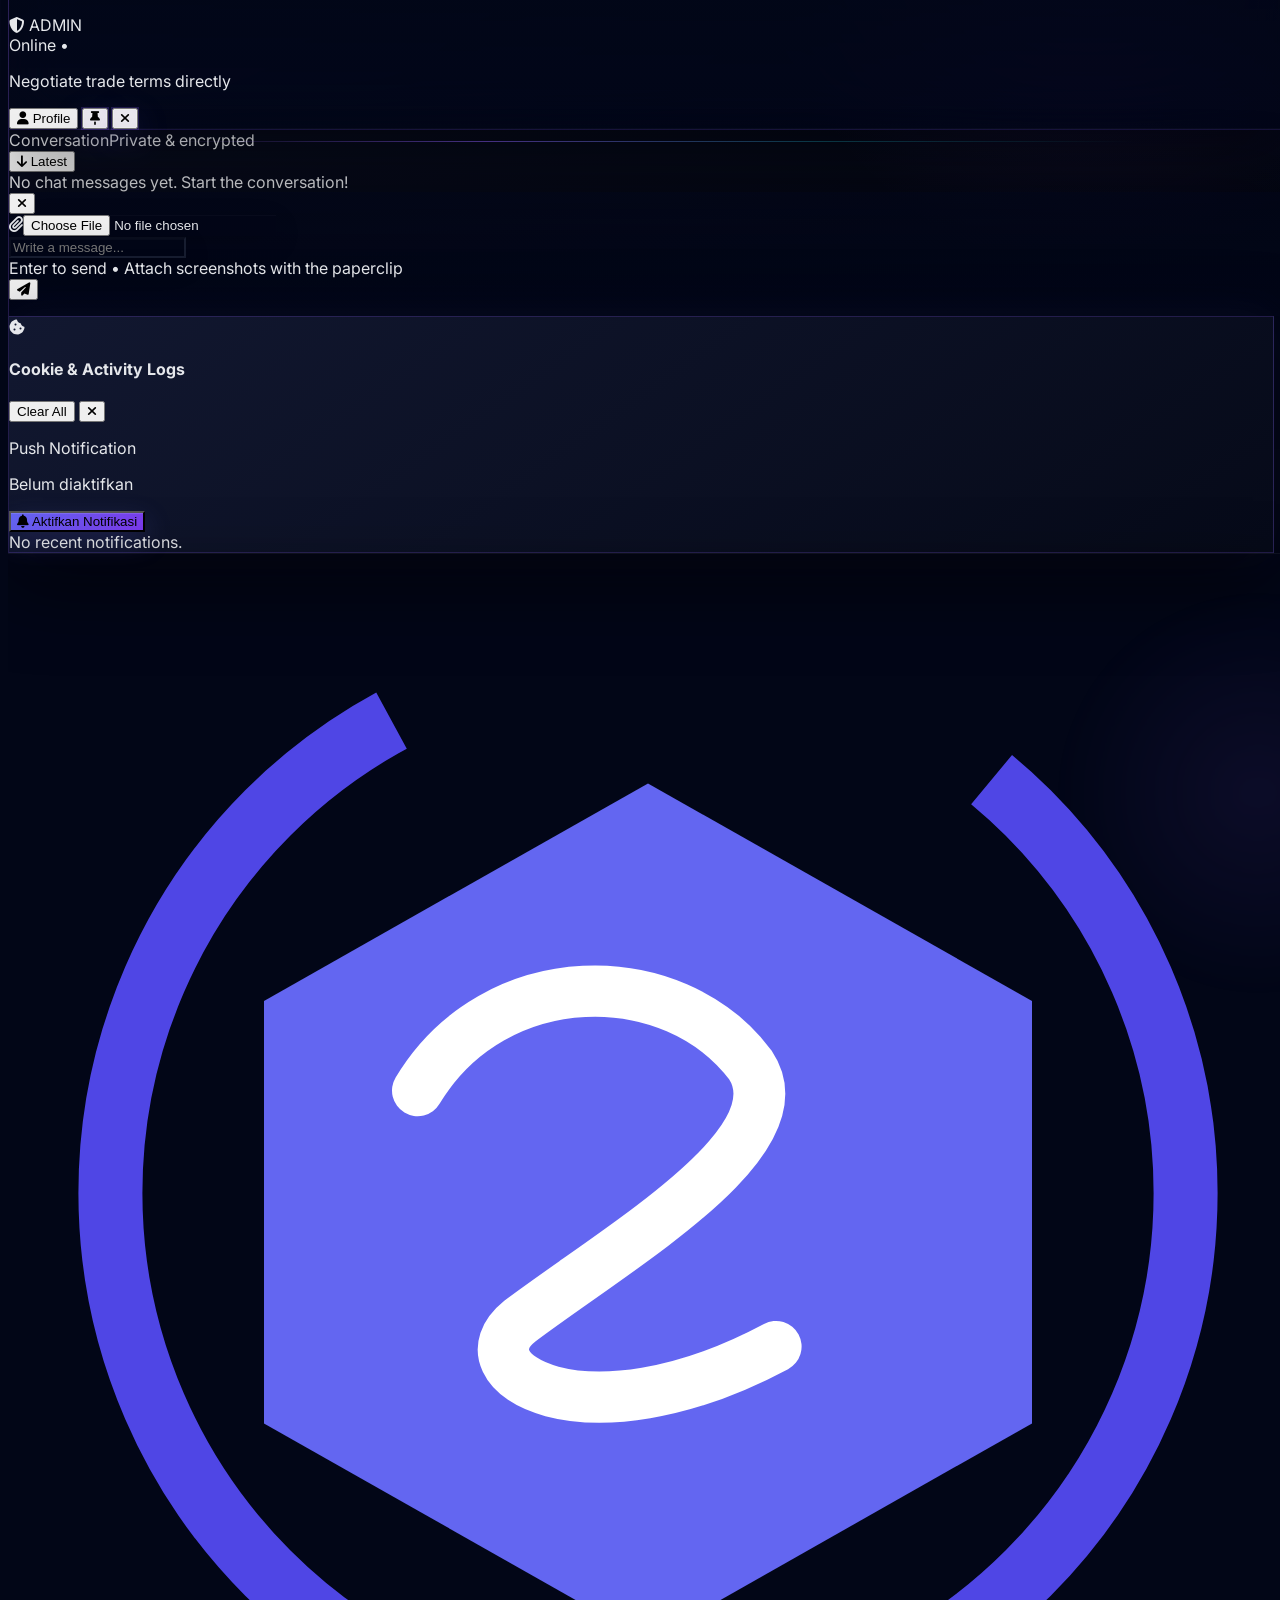
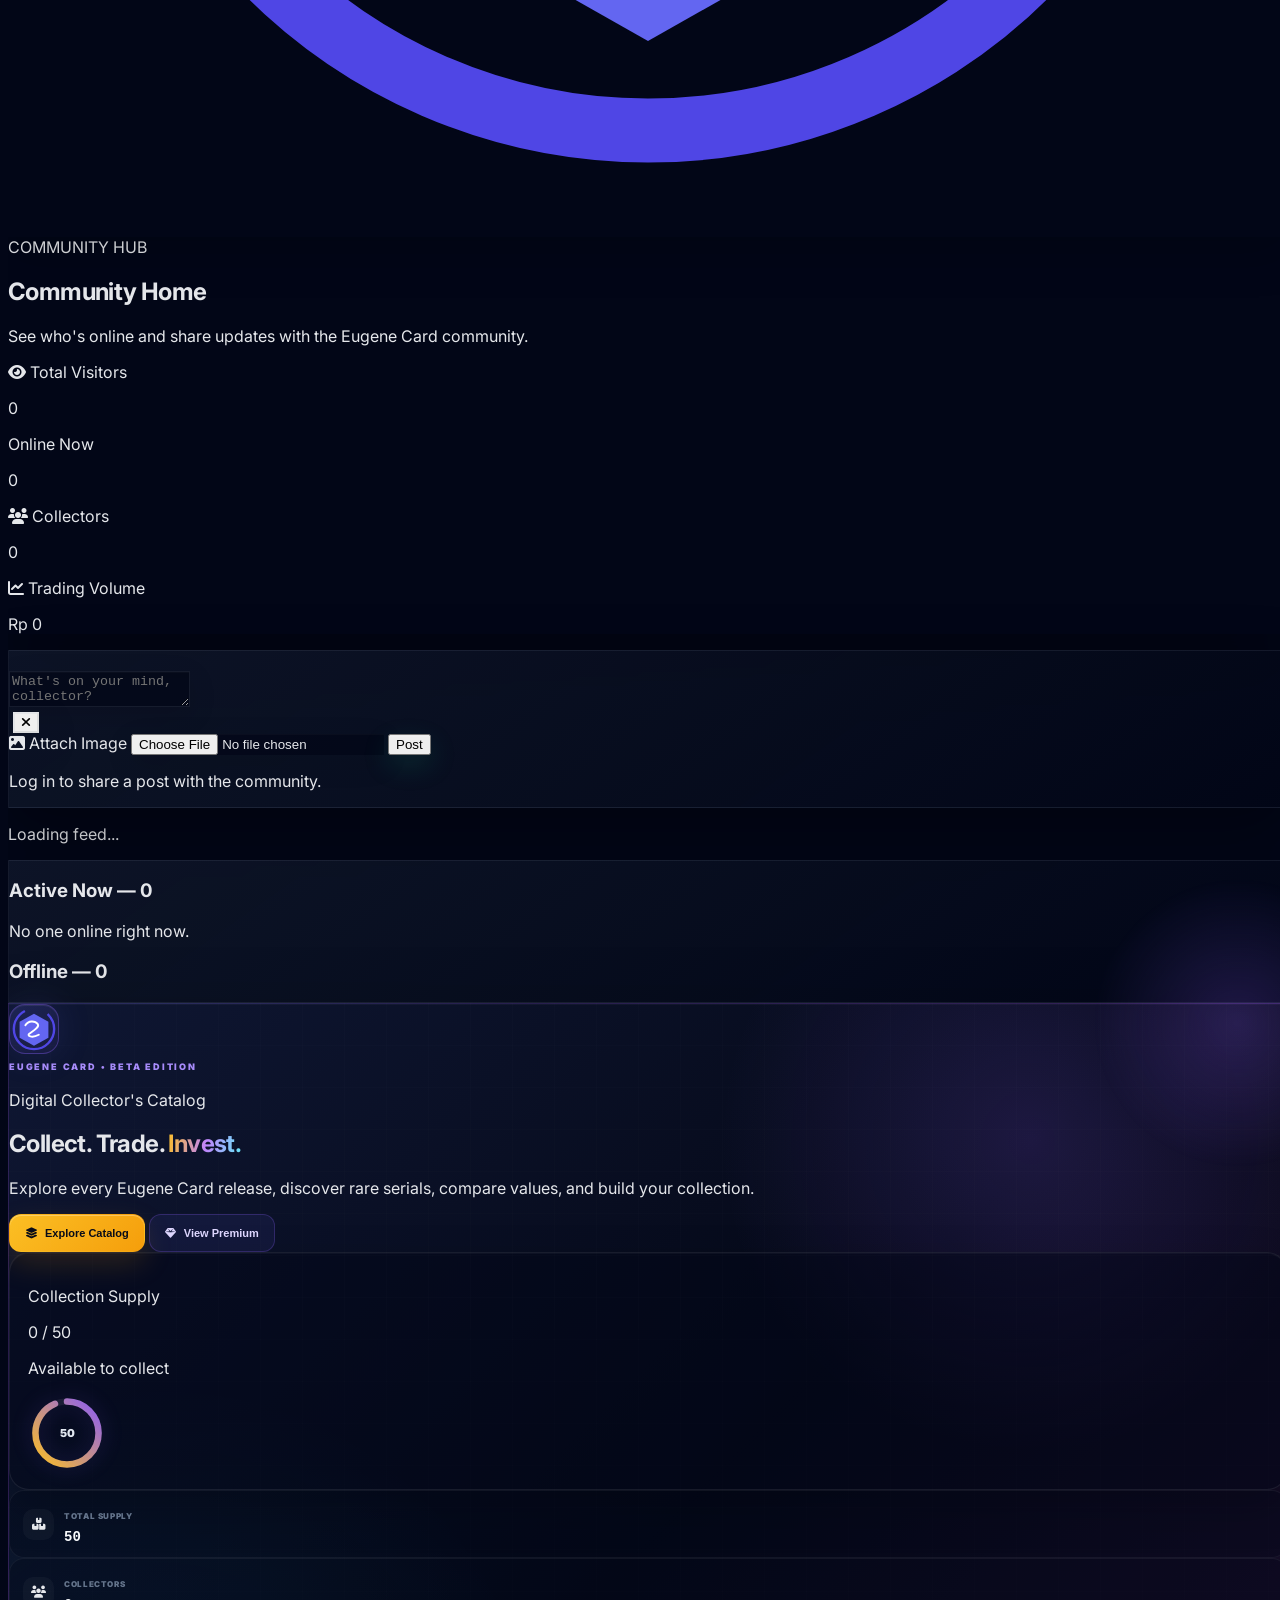
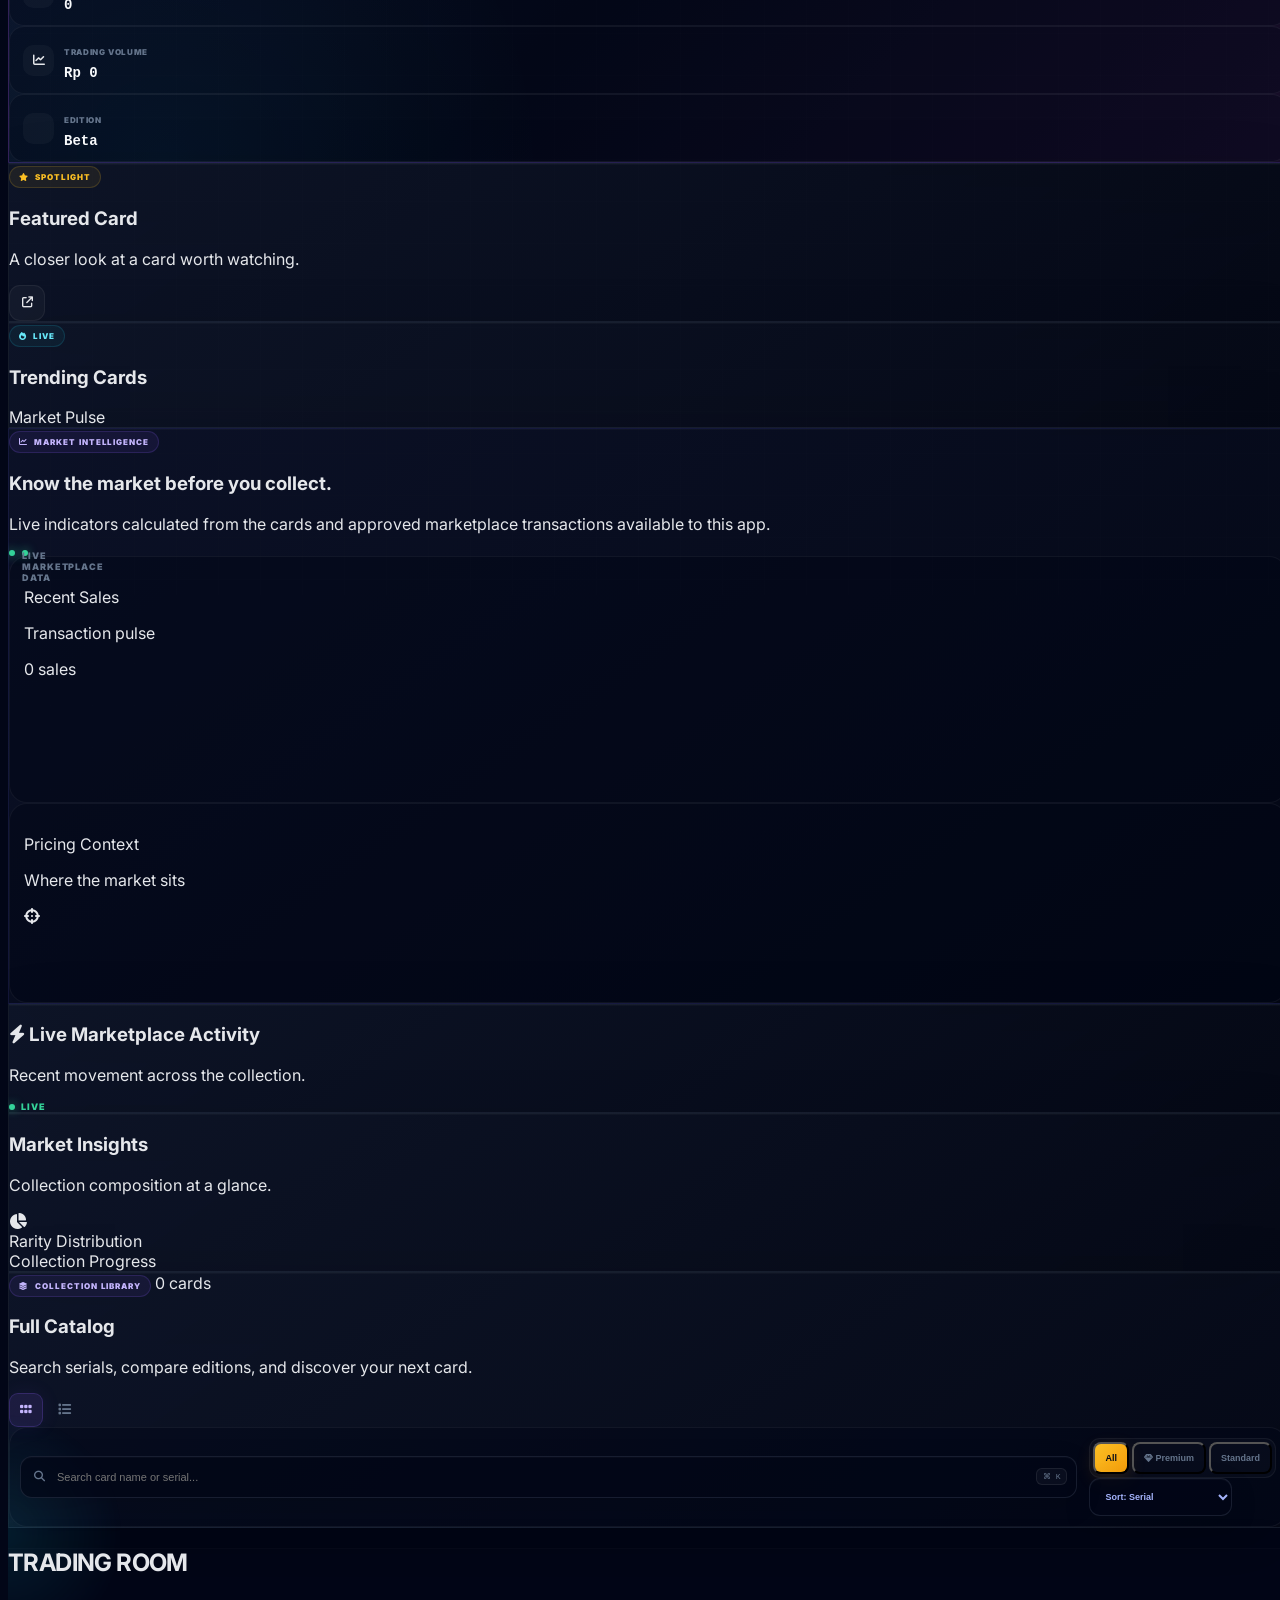
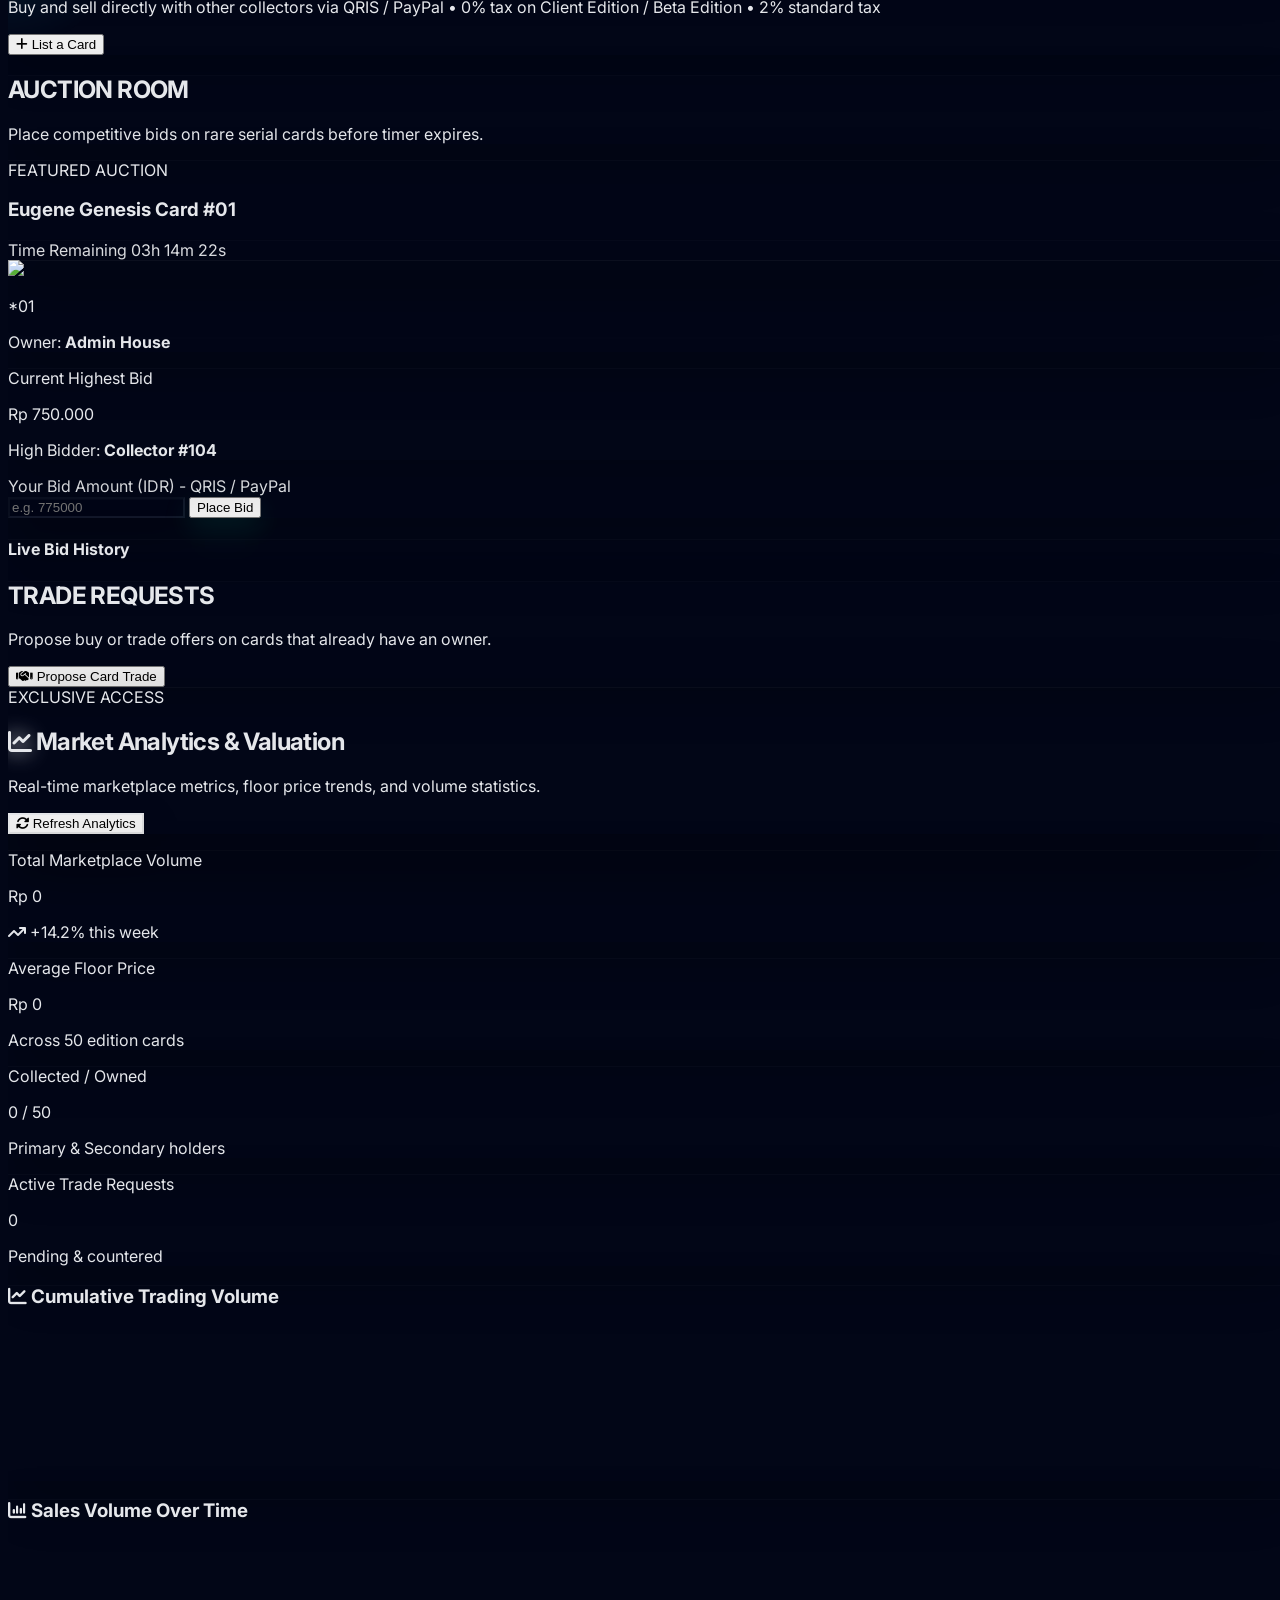
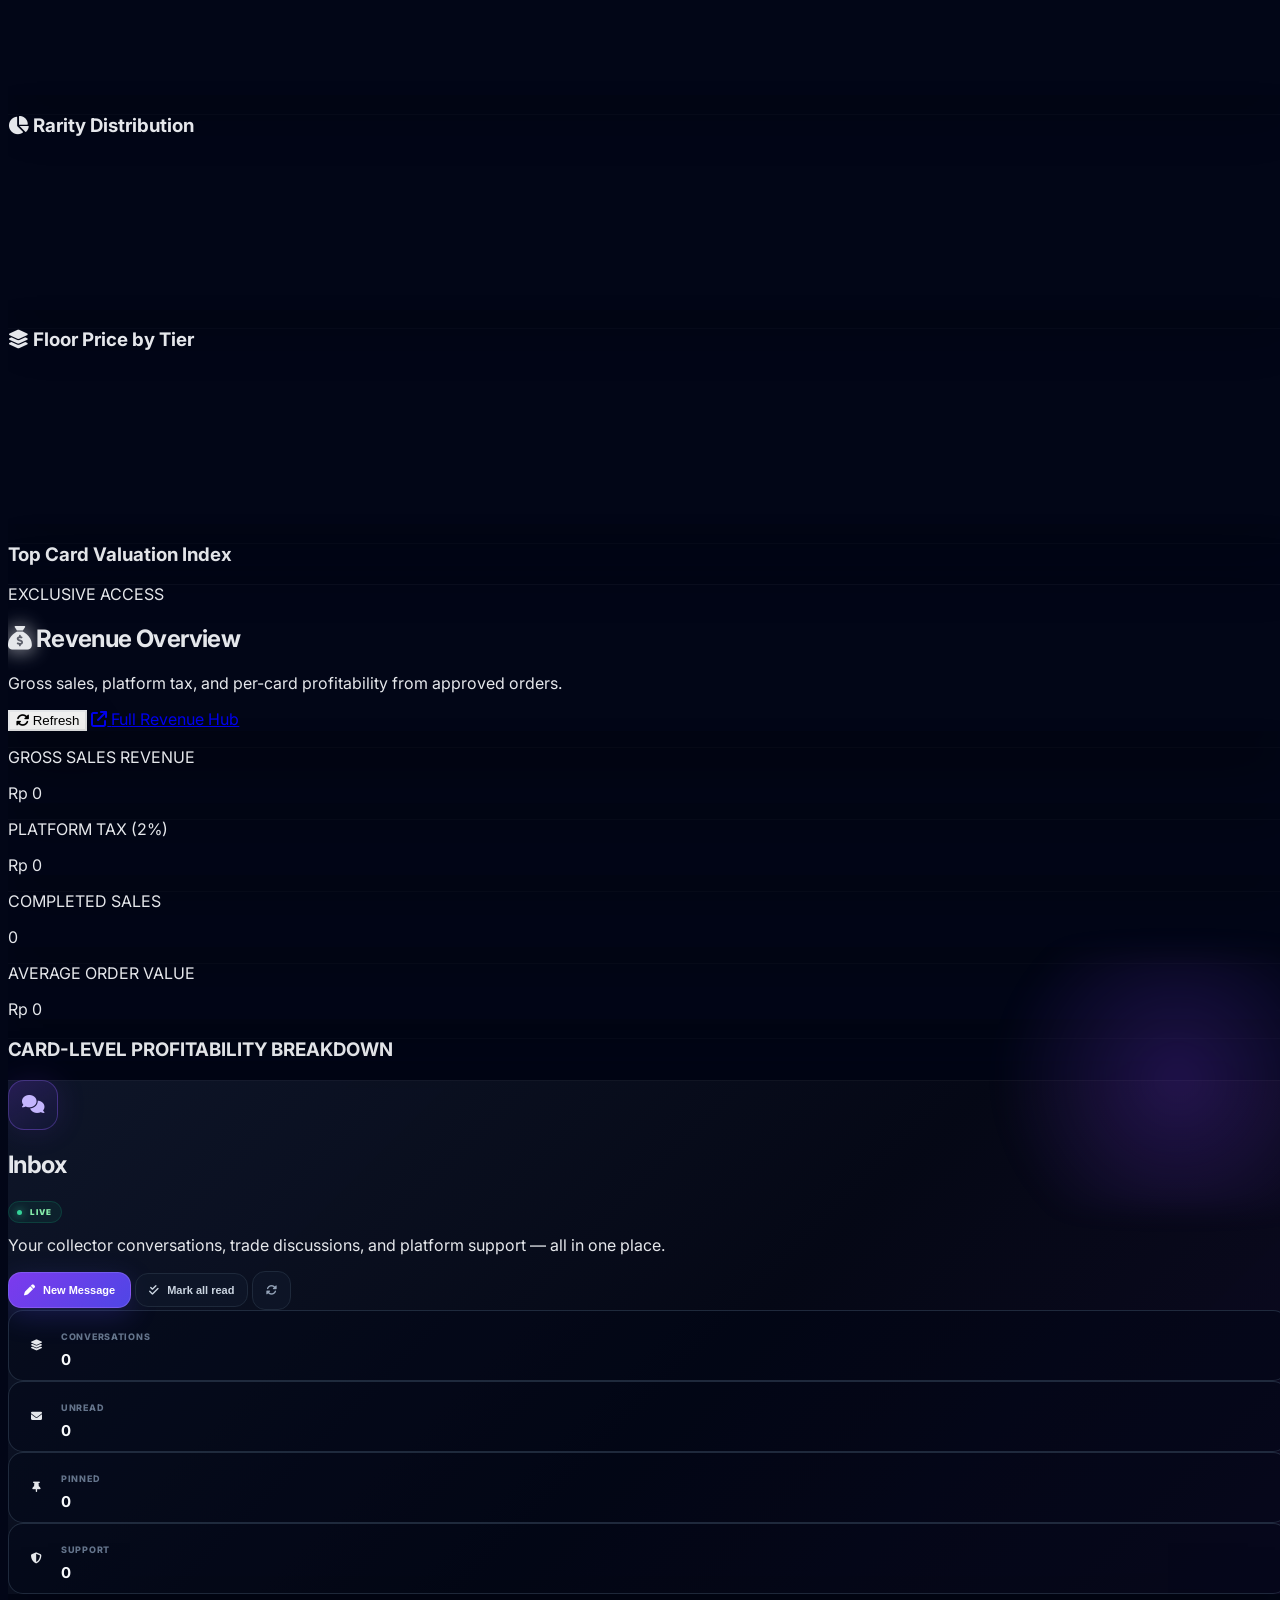
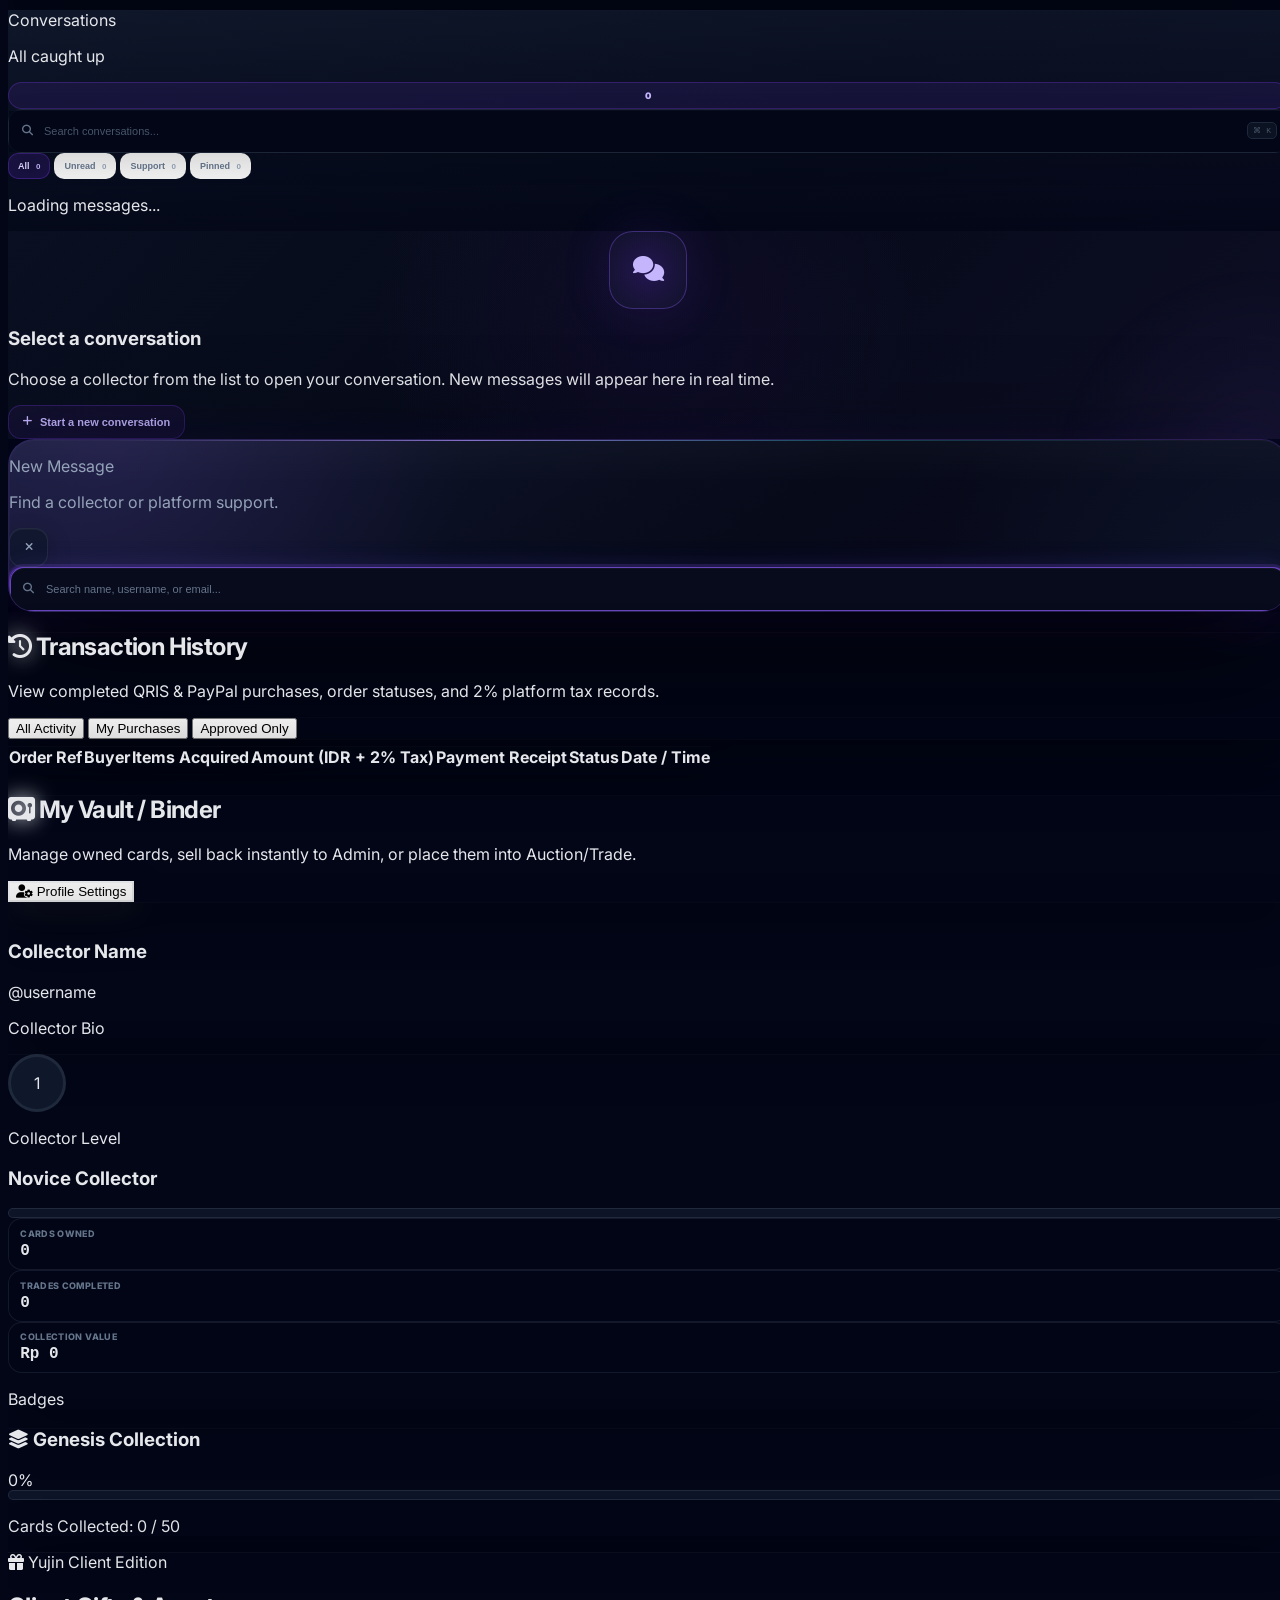
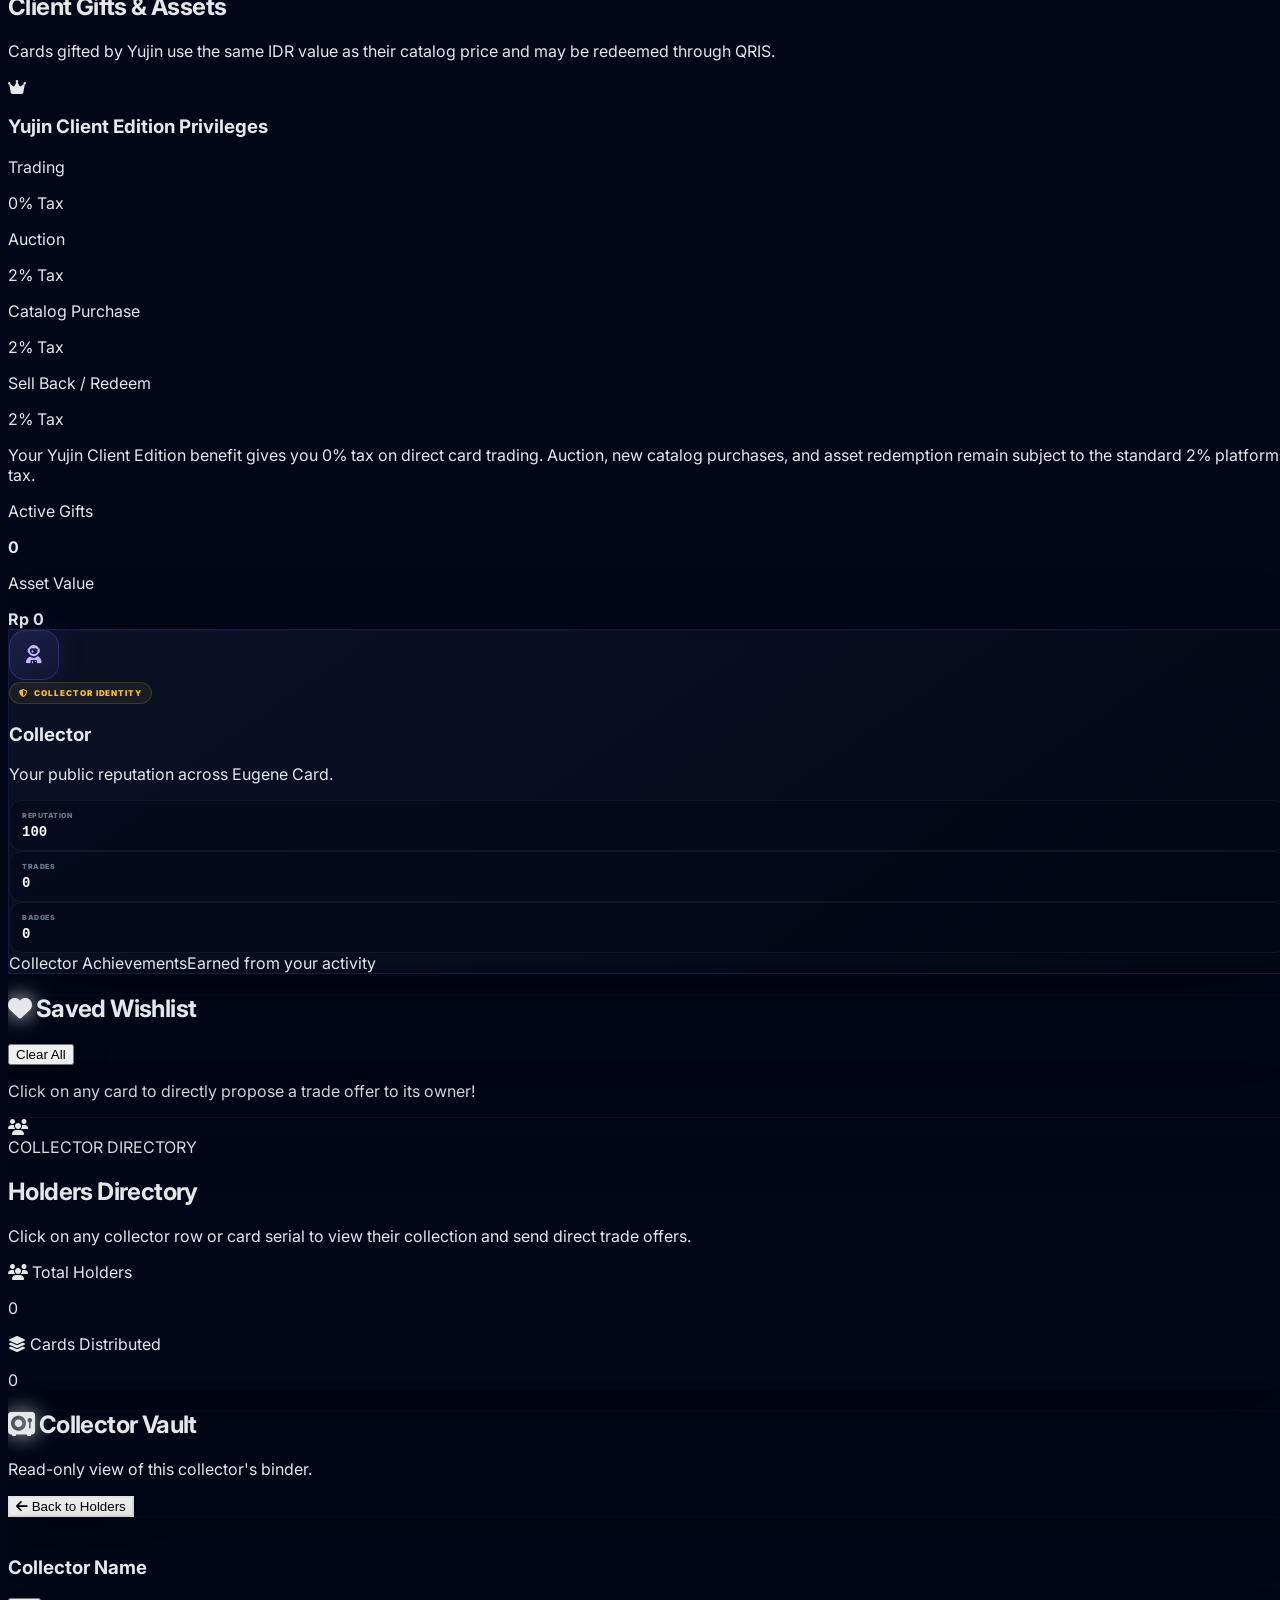
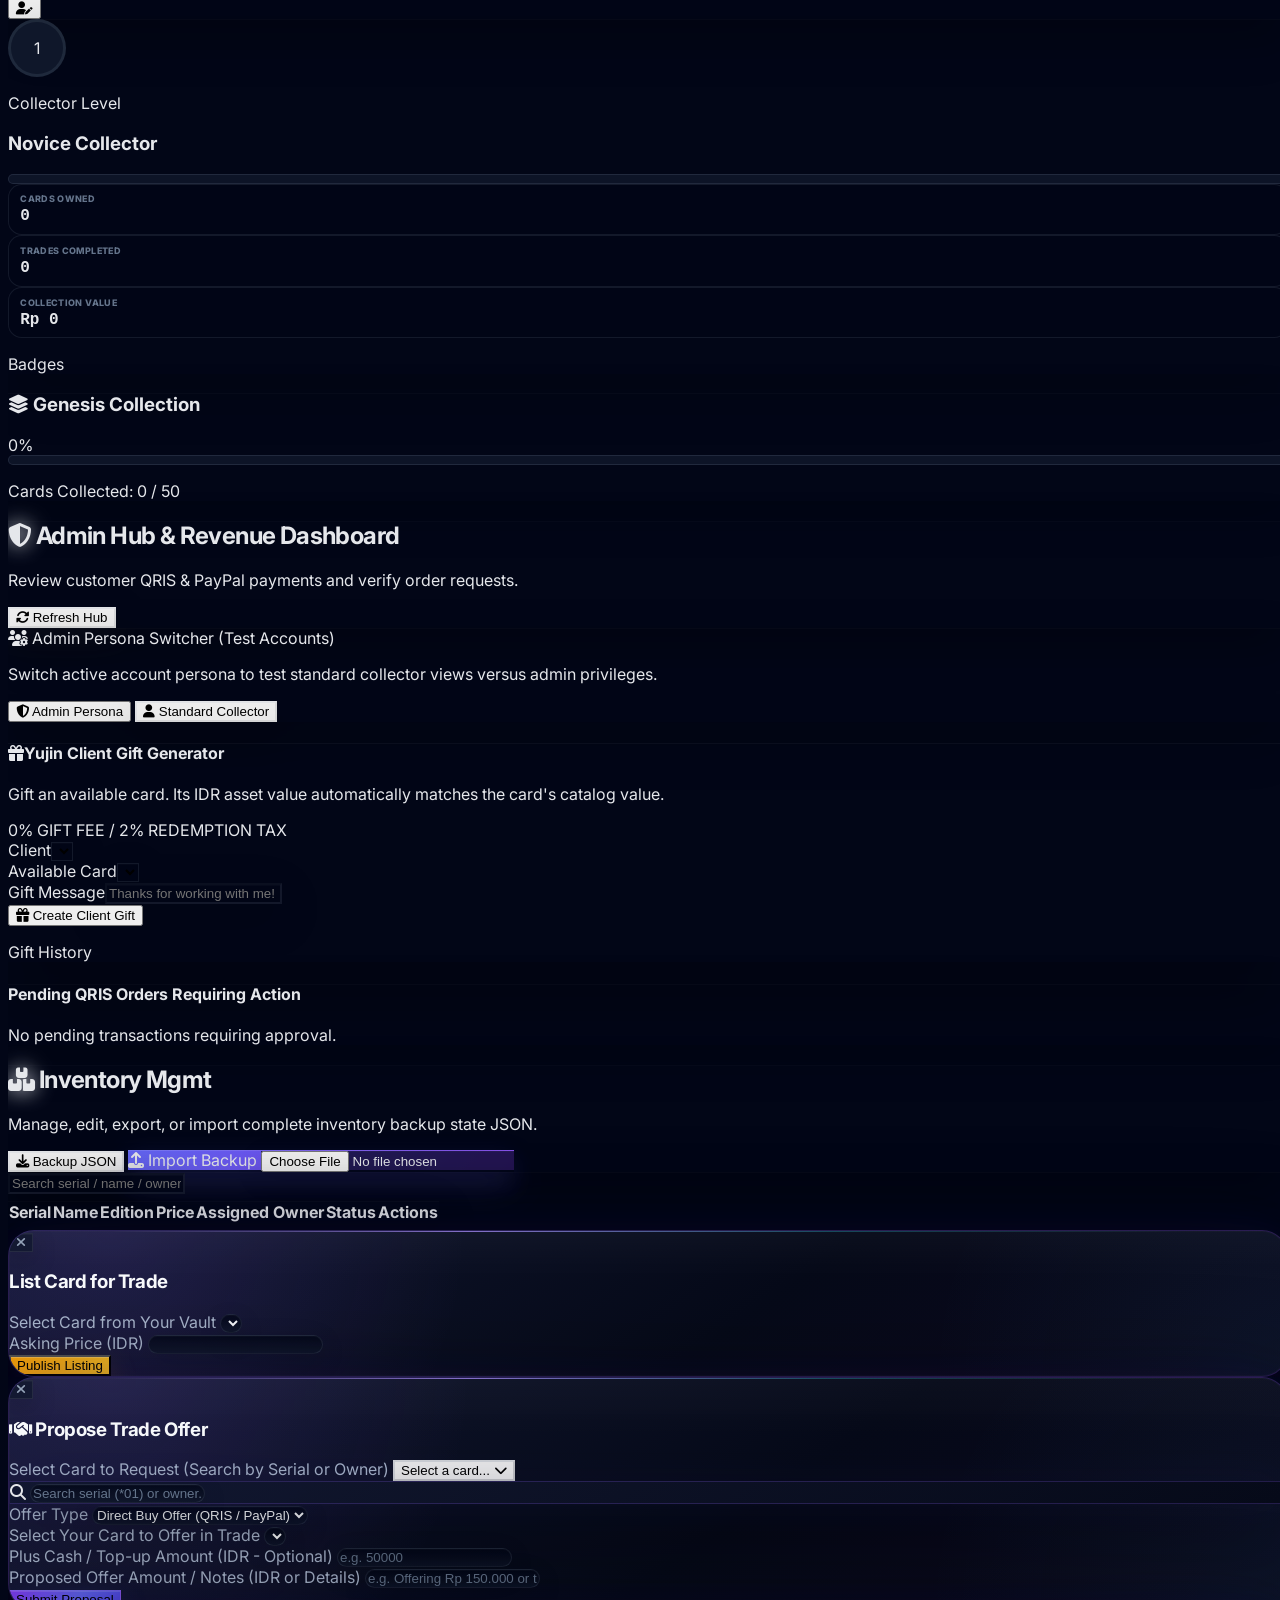
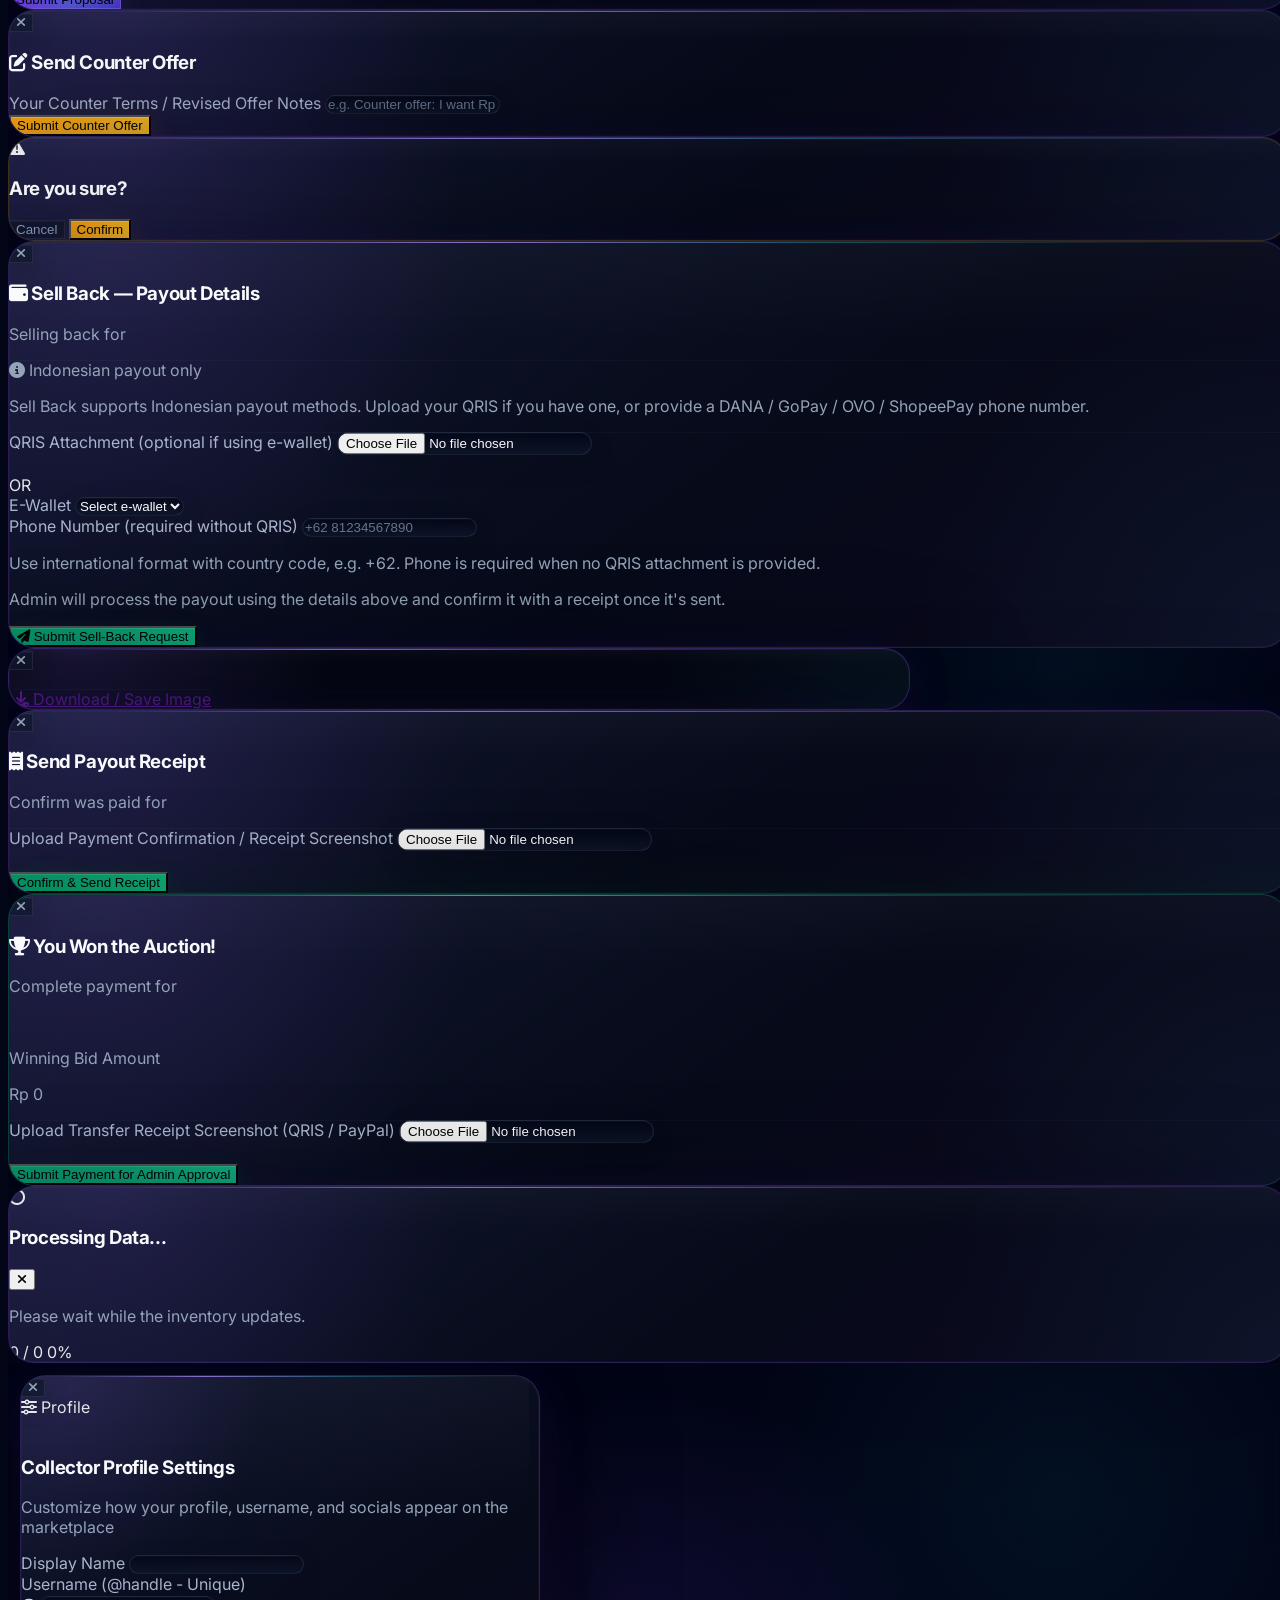
==== commit 123d7425: "Fix secondary admin authentication [skip ci]" ====
--- a/index.html
+++ b/index.html
@@ -29,6 +29,7 @@
   <script src="./js/supabase-config.js"></script>
   <script src="./js/supabase-init.js"></script>
   <script src="./js/supabase-firebase-compat.js"></script>
+  <script src="./js/supabase-supabase-compat.js"></script>
   <script src="./js/supabase-supabase-compat.js"></script>
   <script src="./js/app.js"></script>
   <script src="./js/inventory-supabase.js"></script>
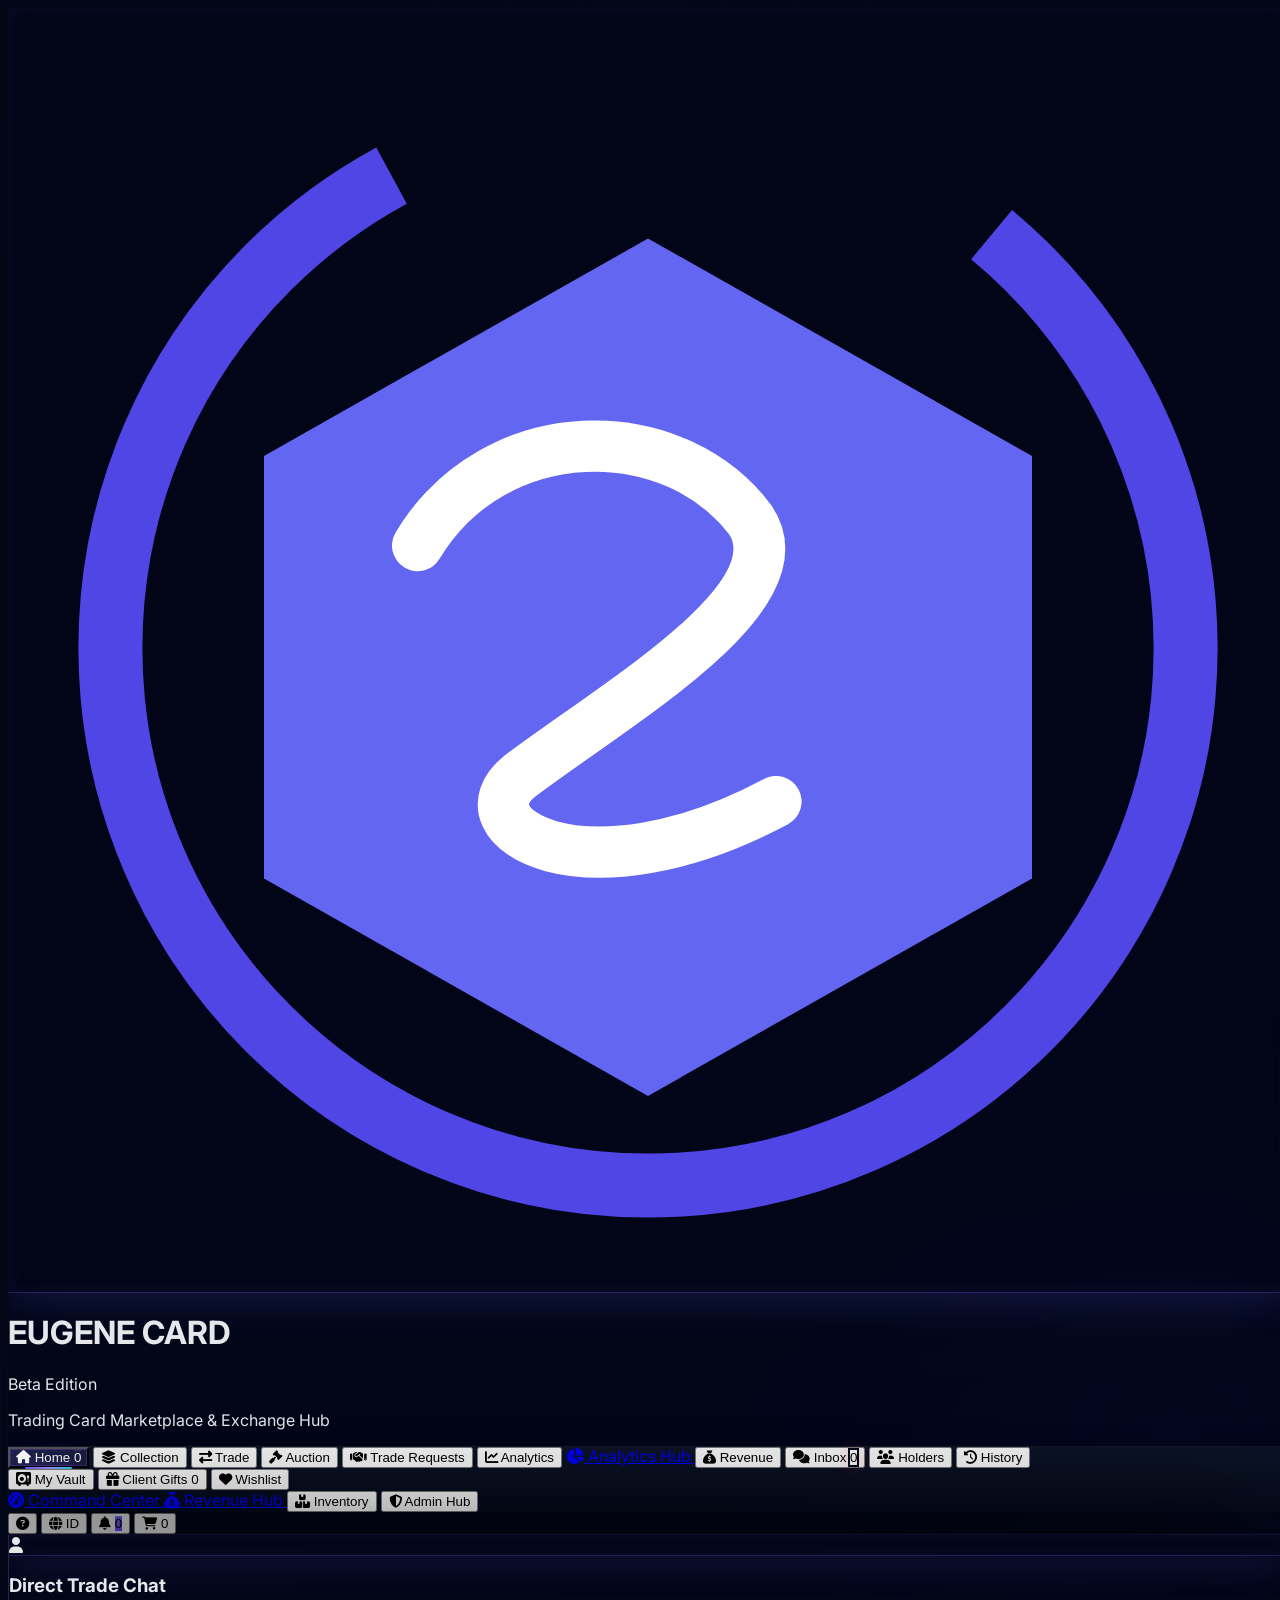
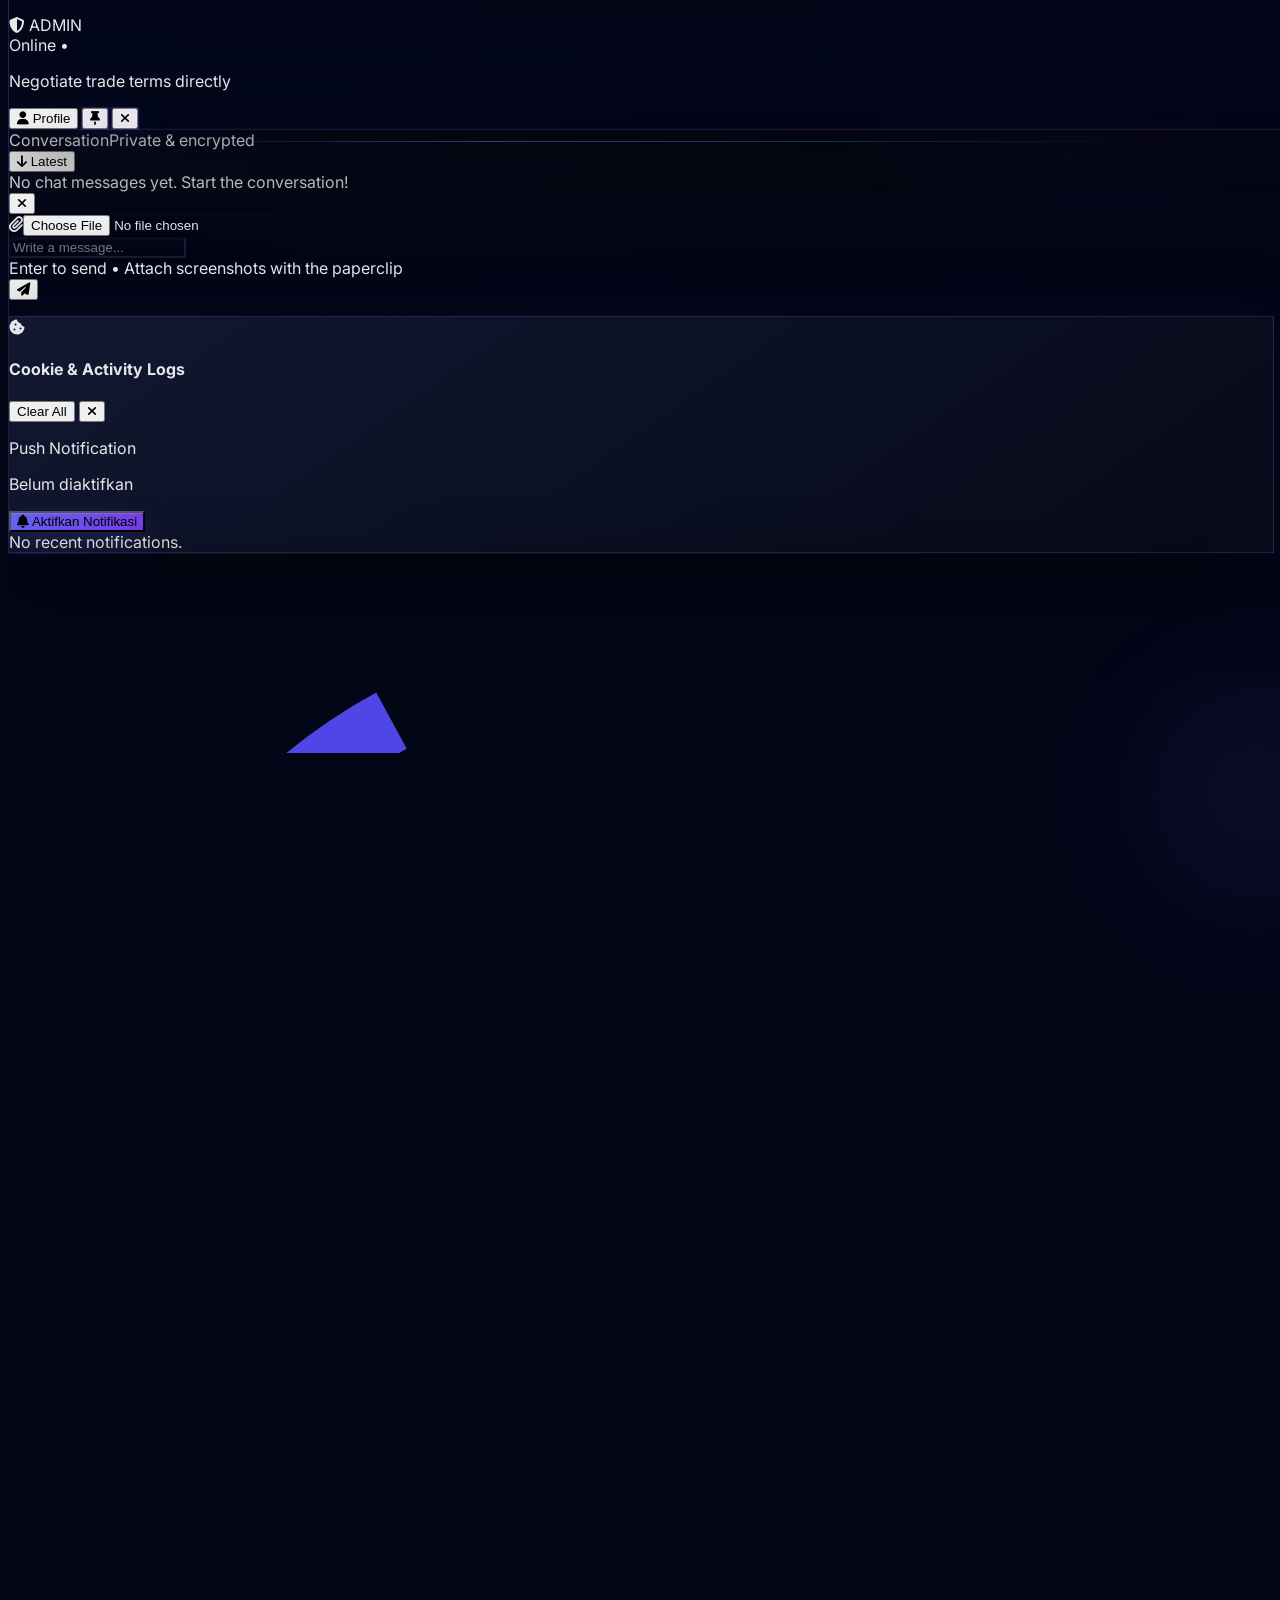
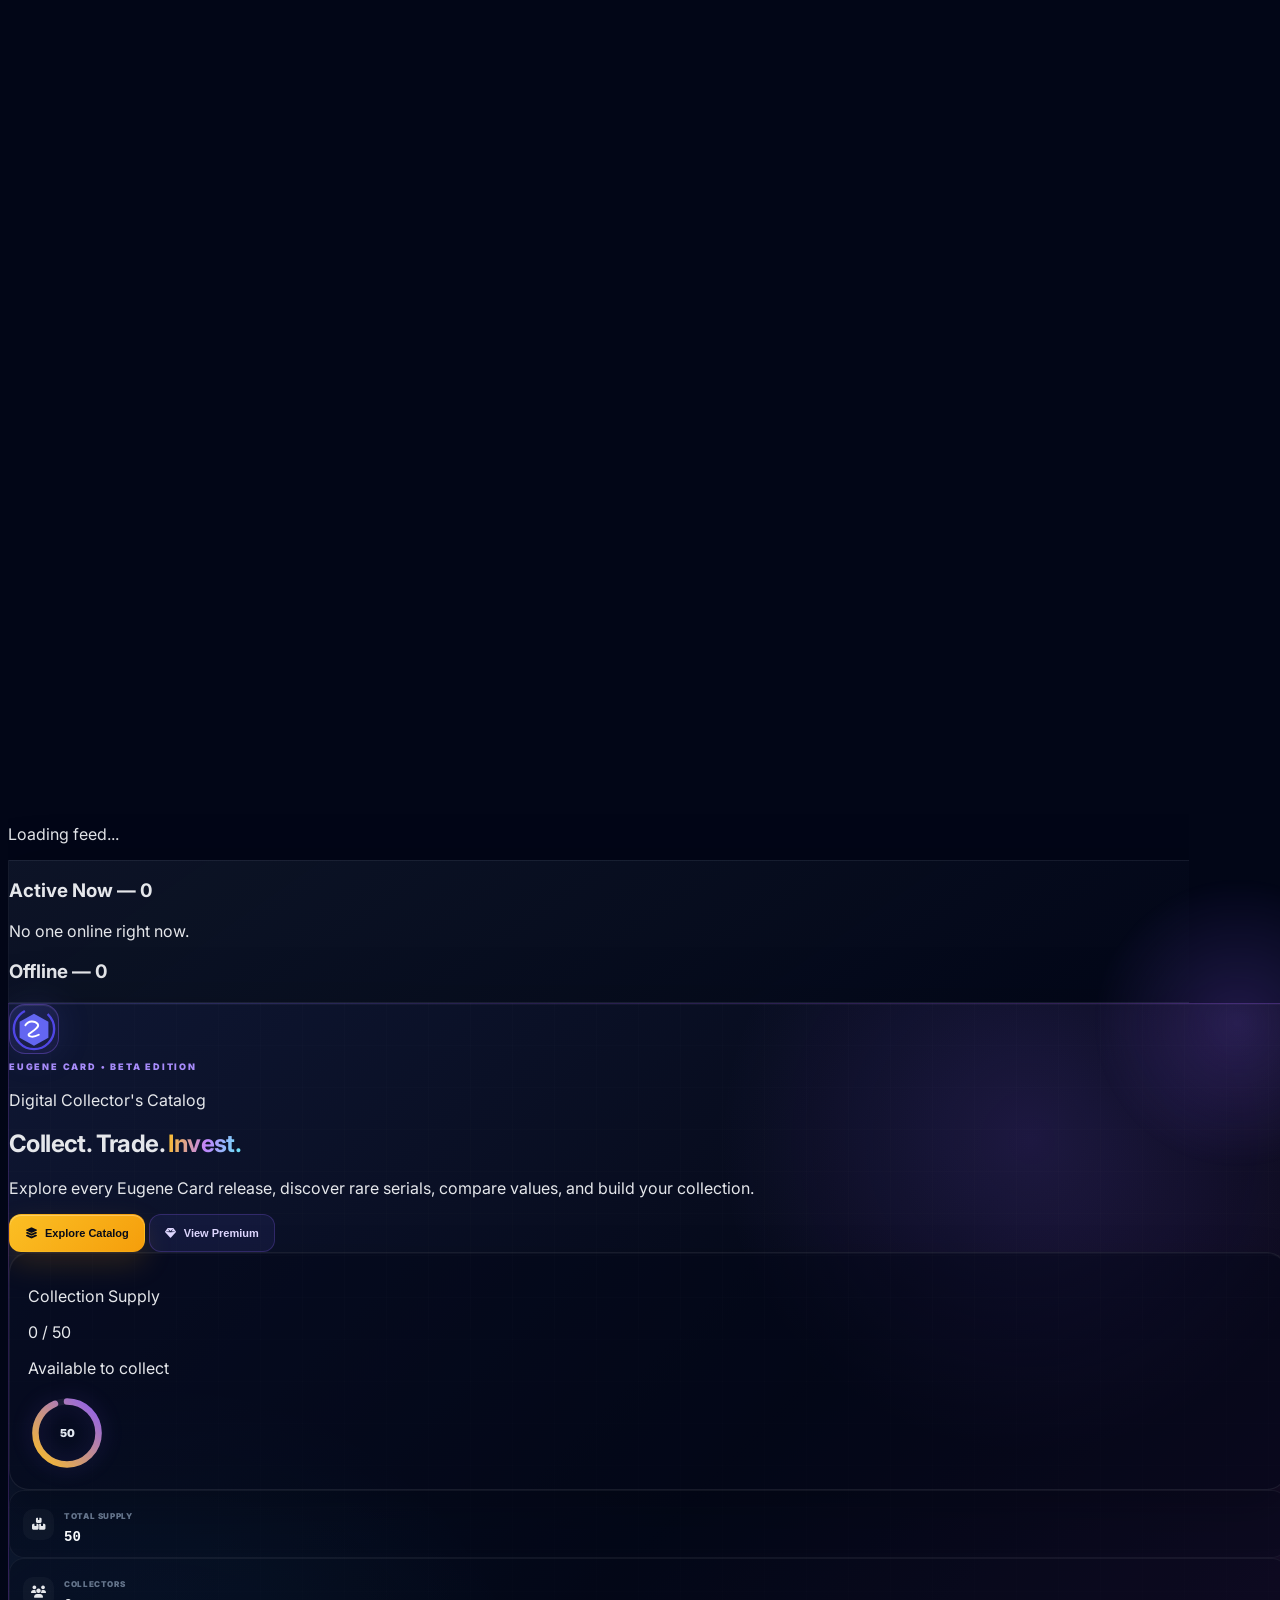
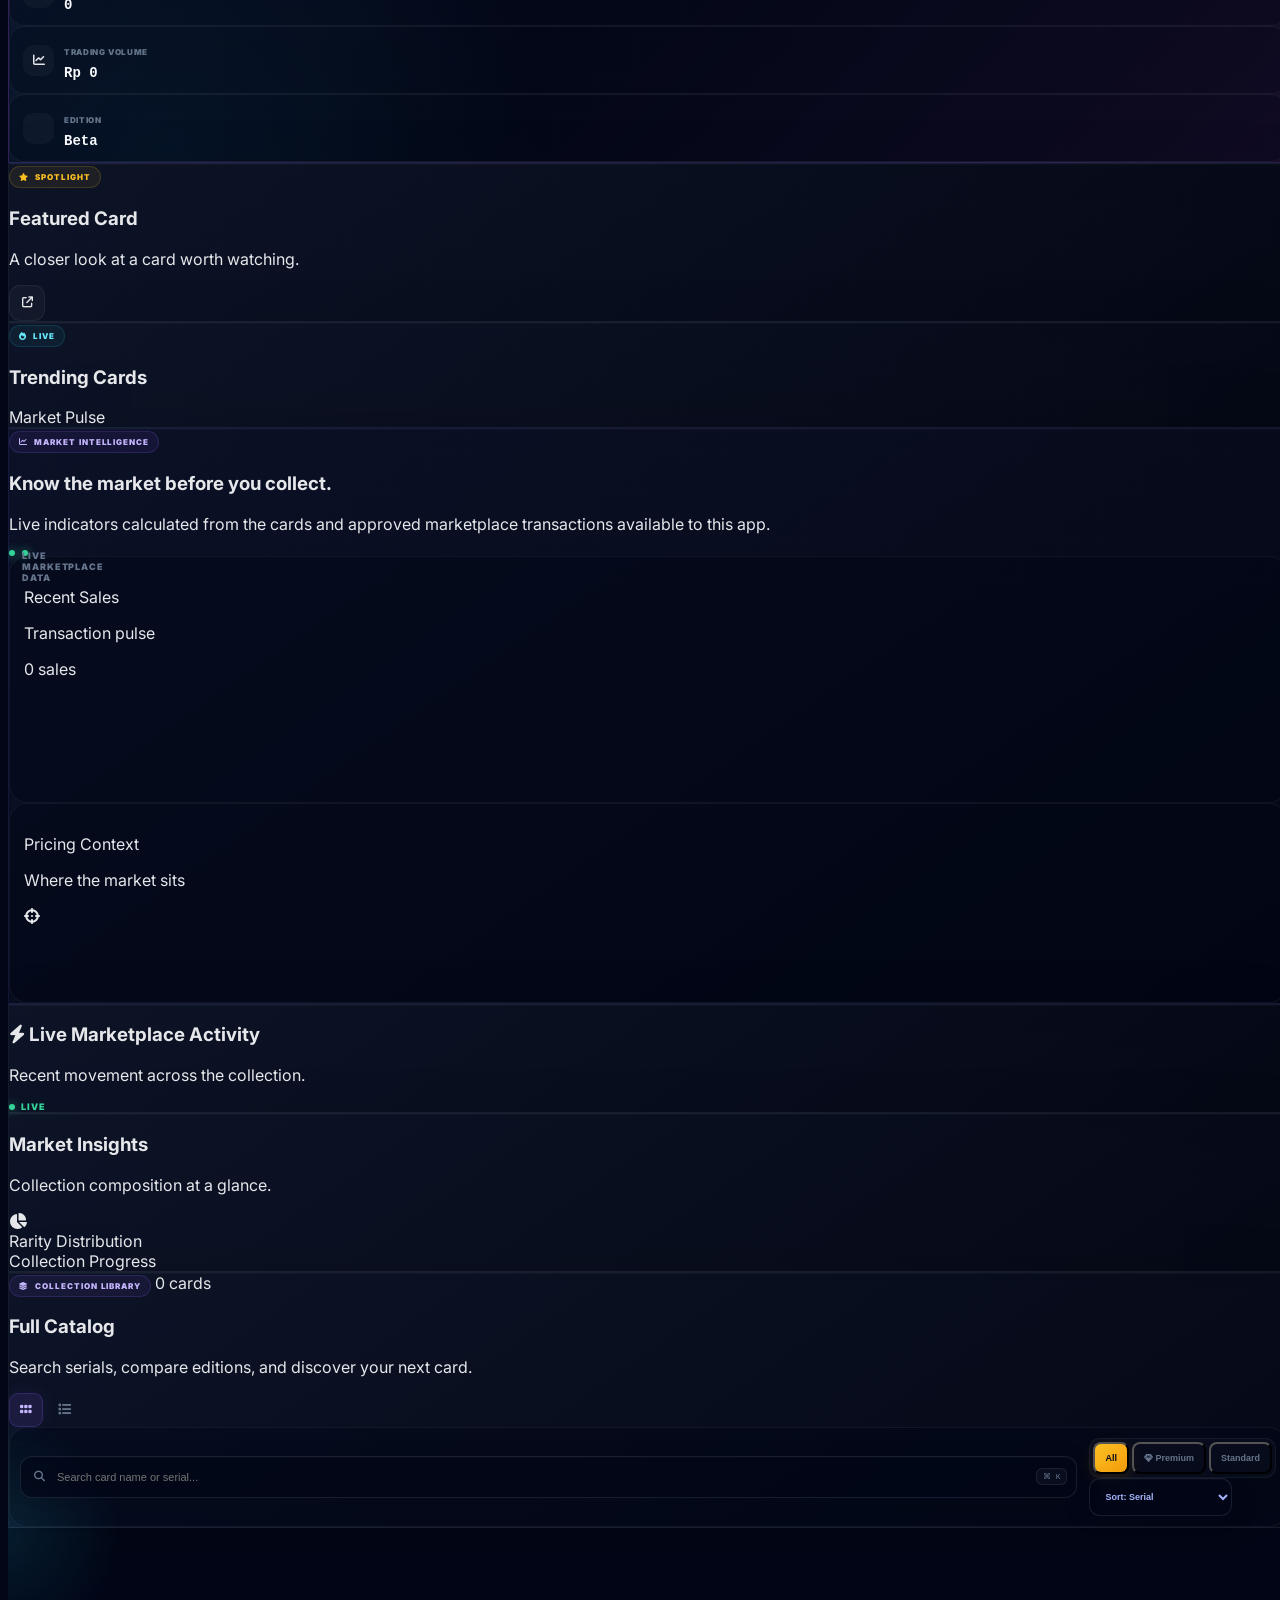
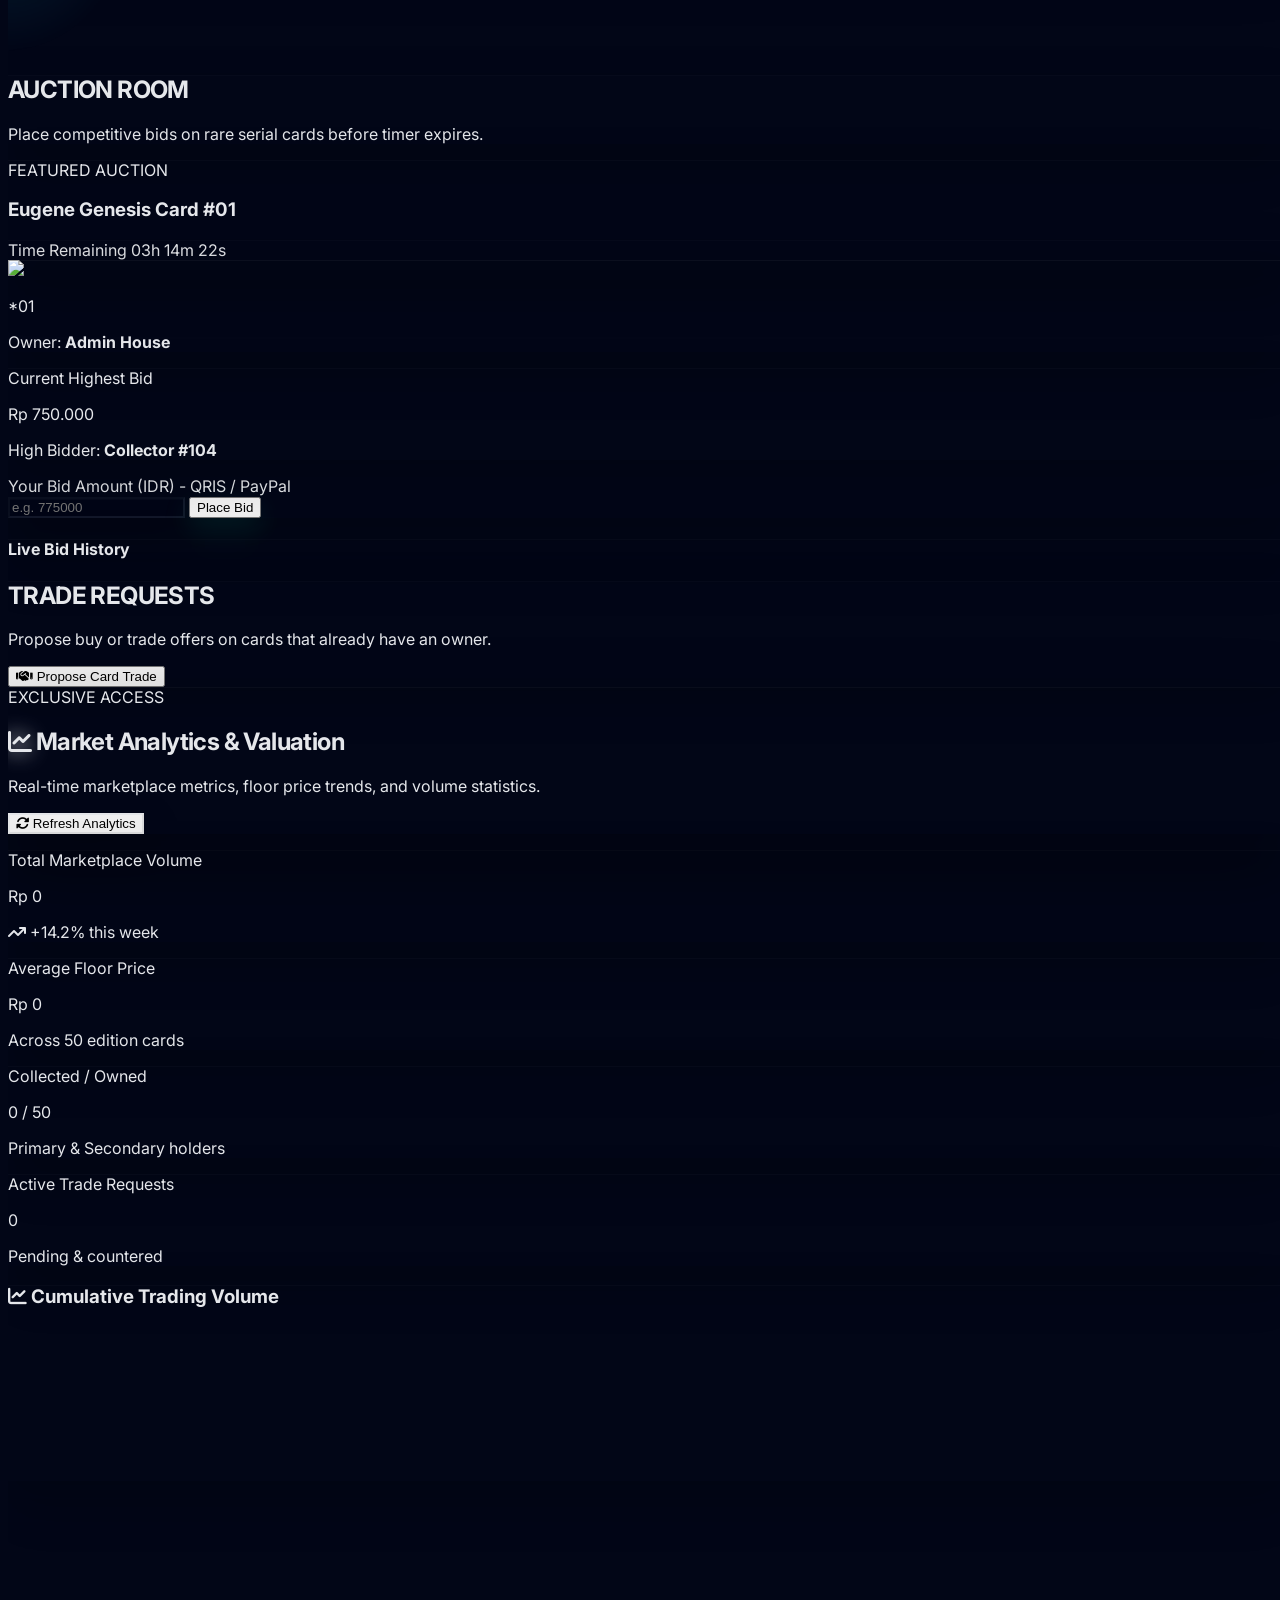
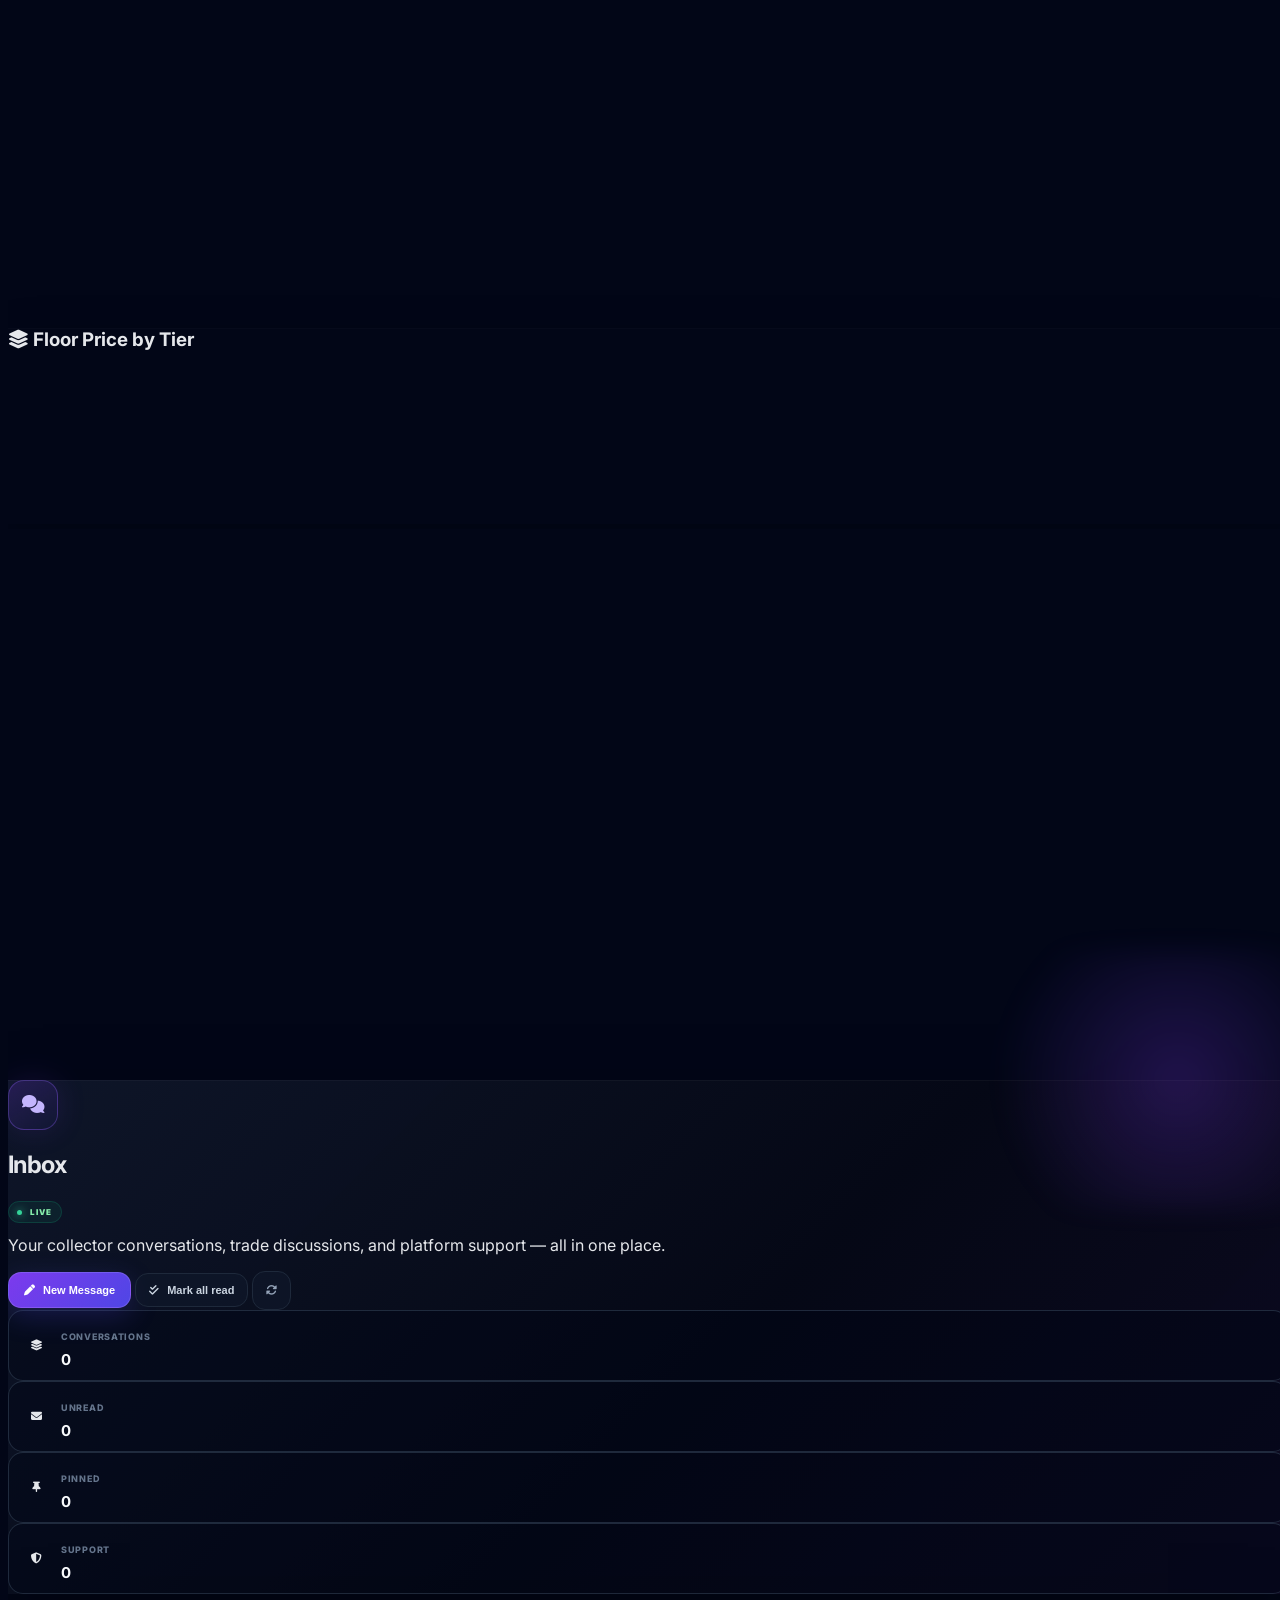
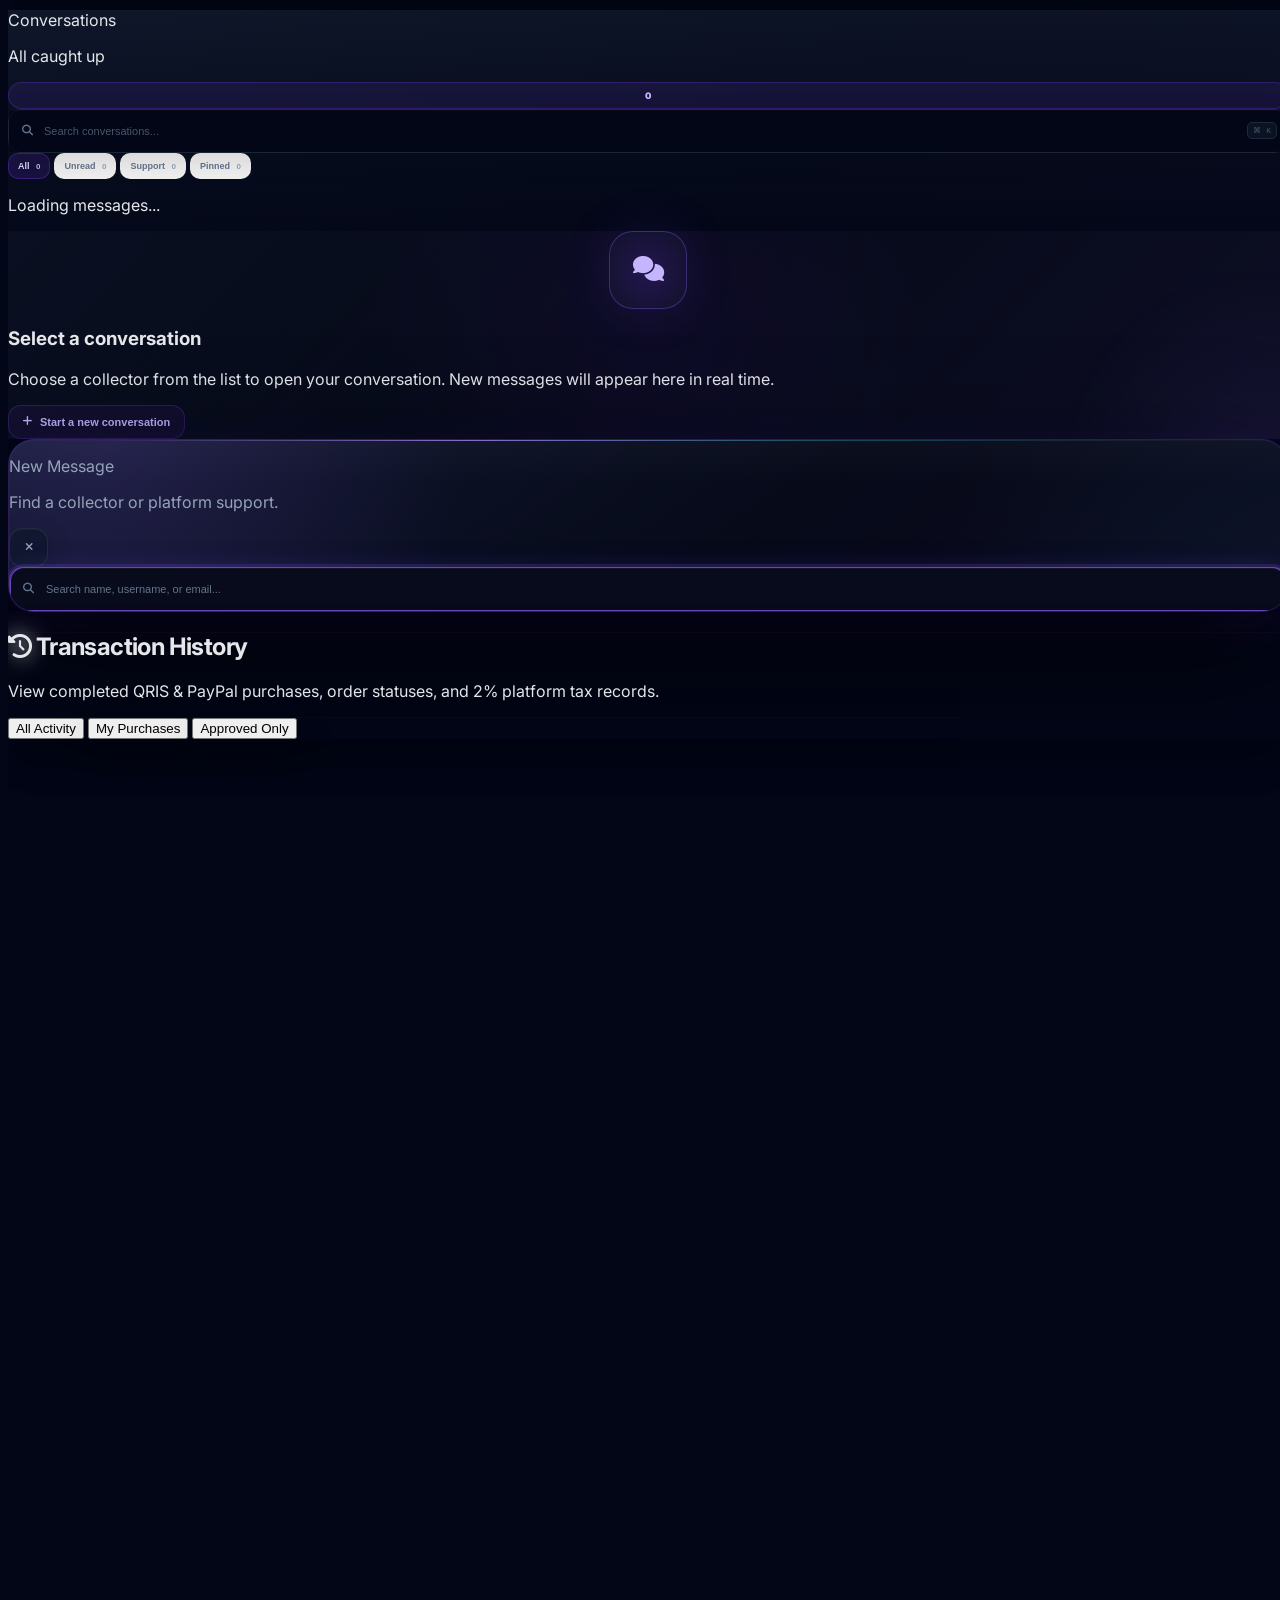
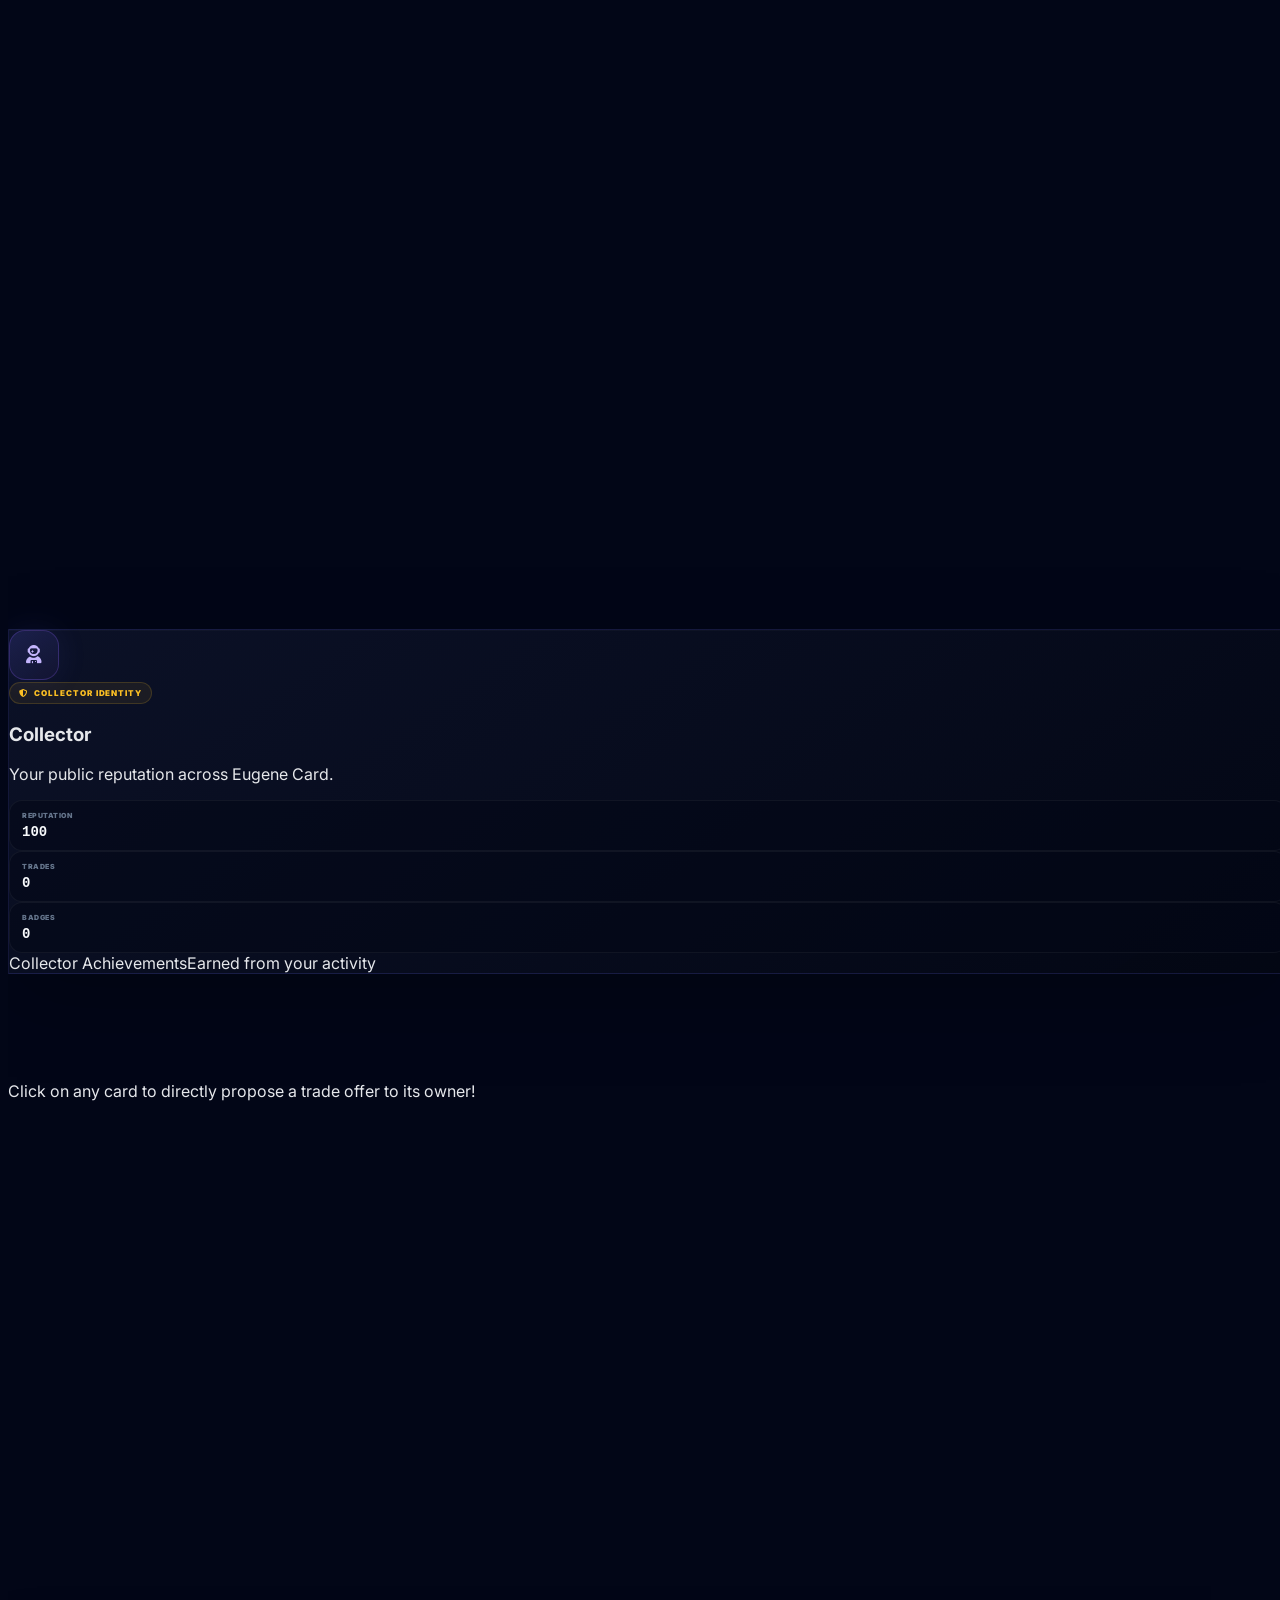
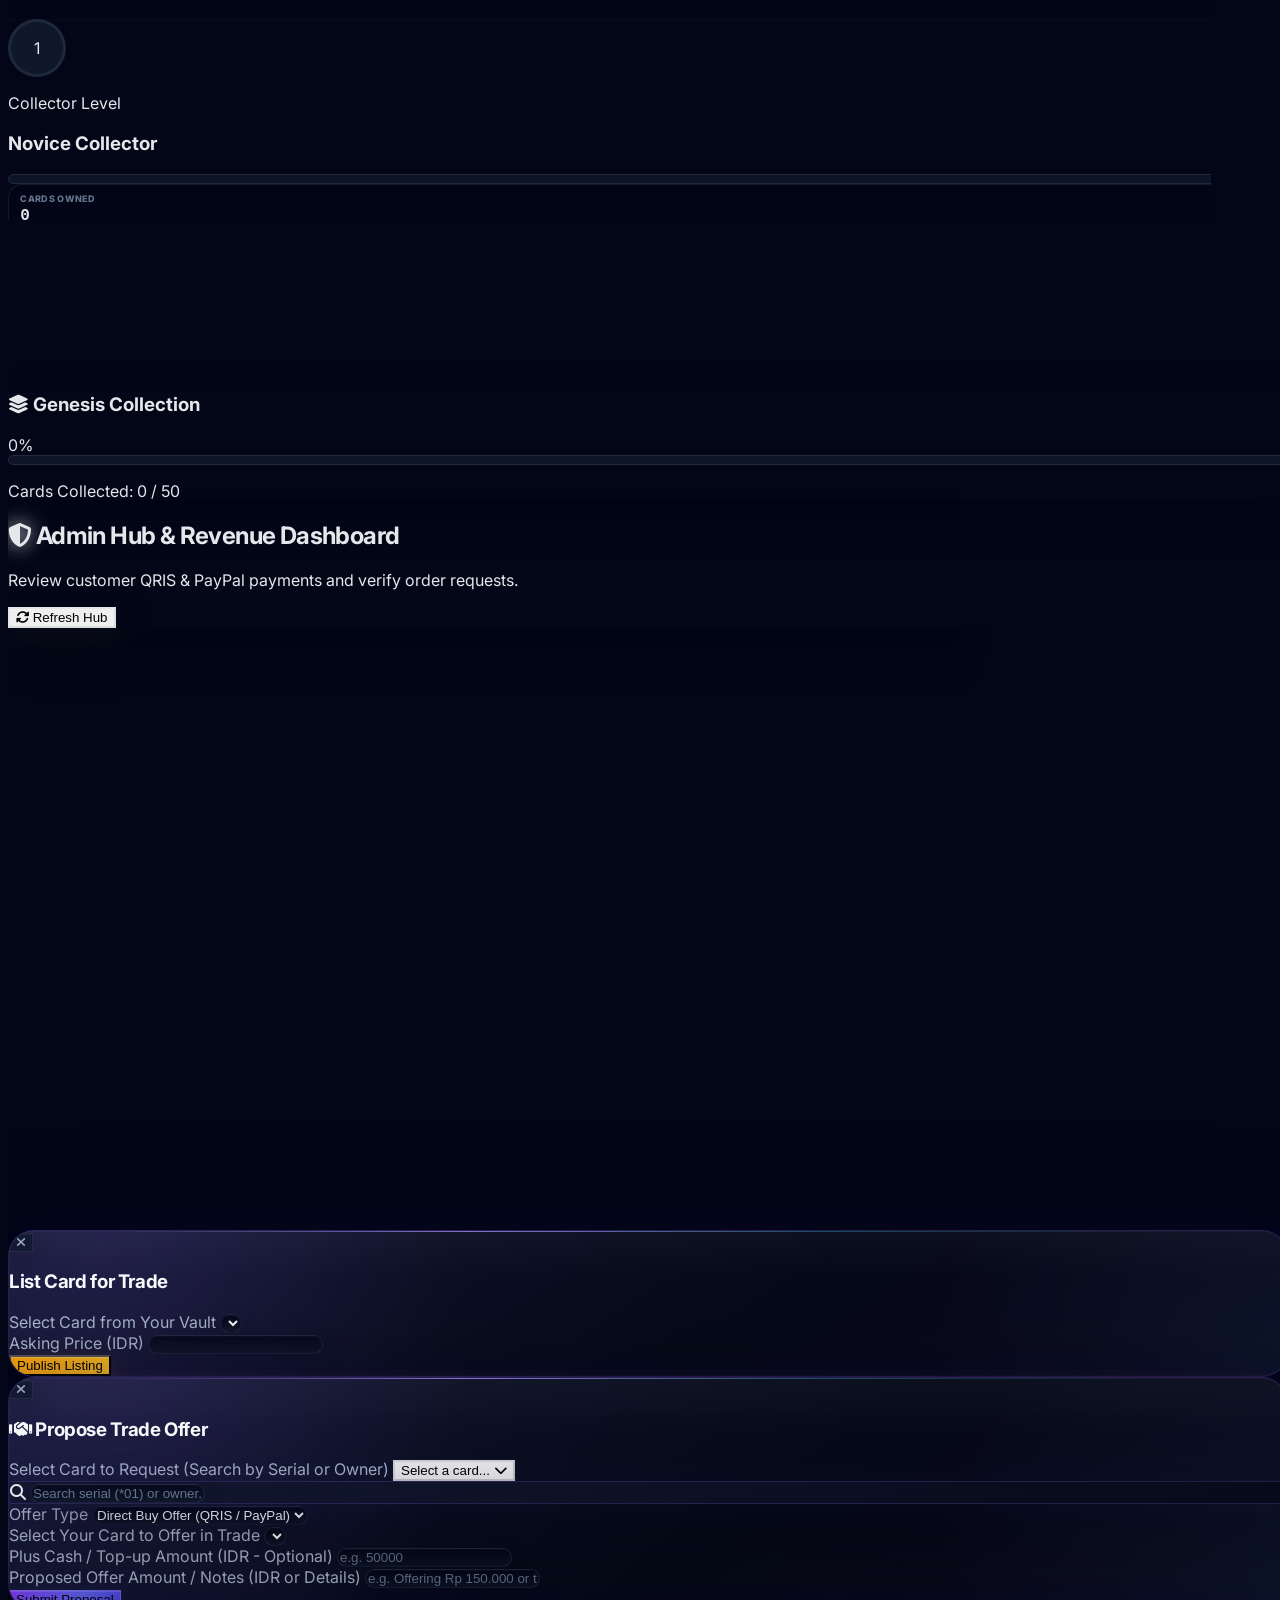
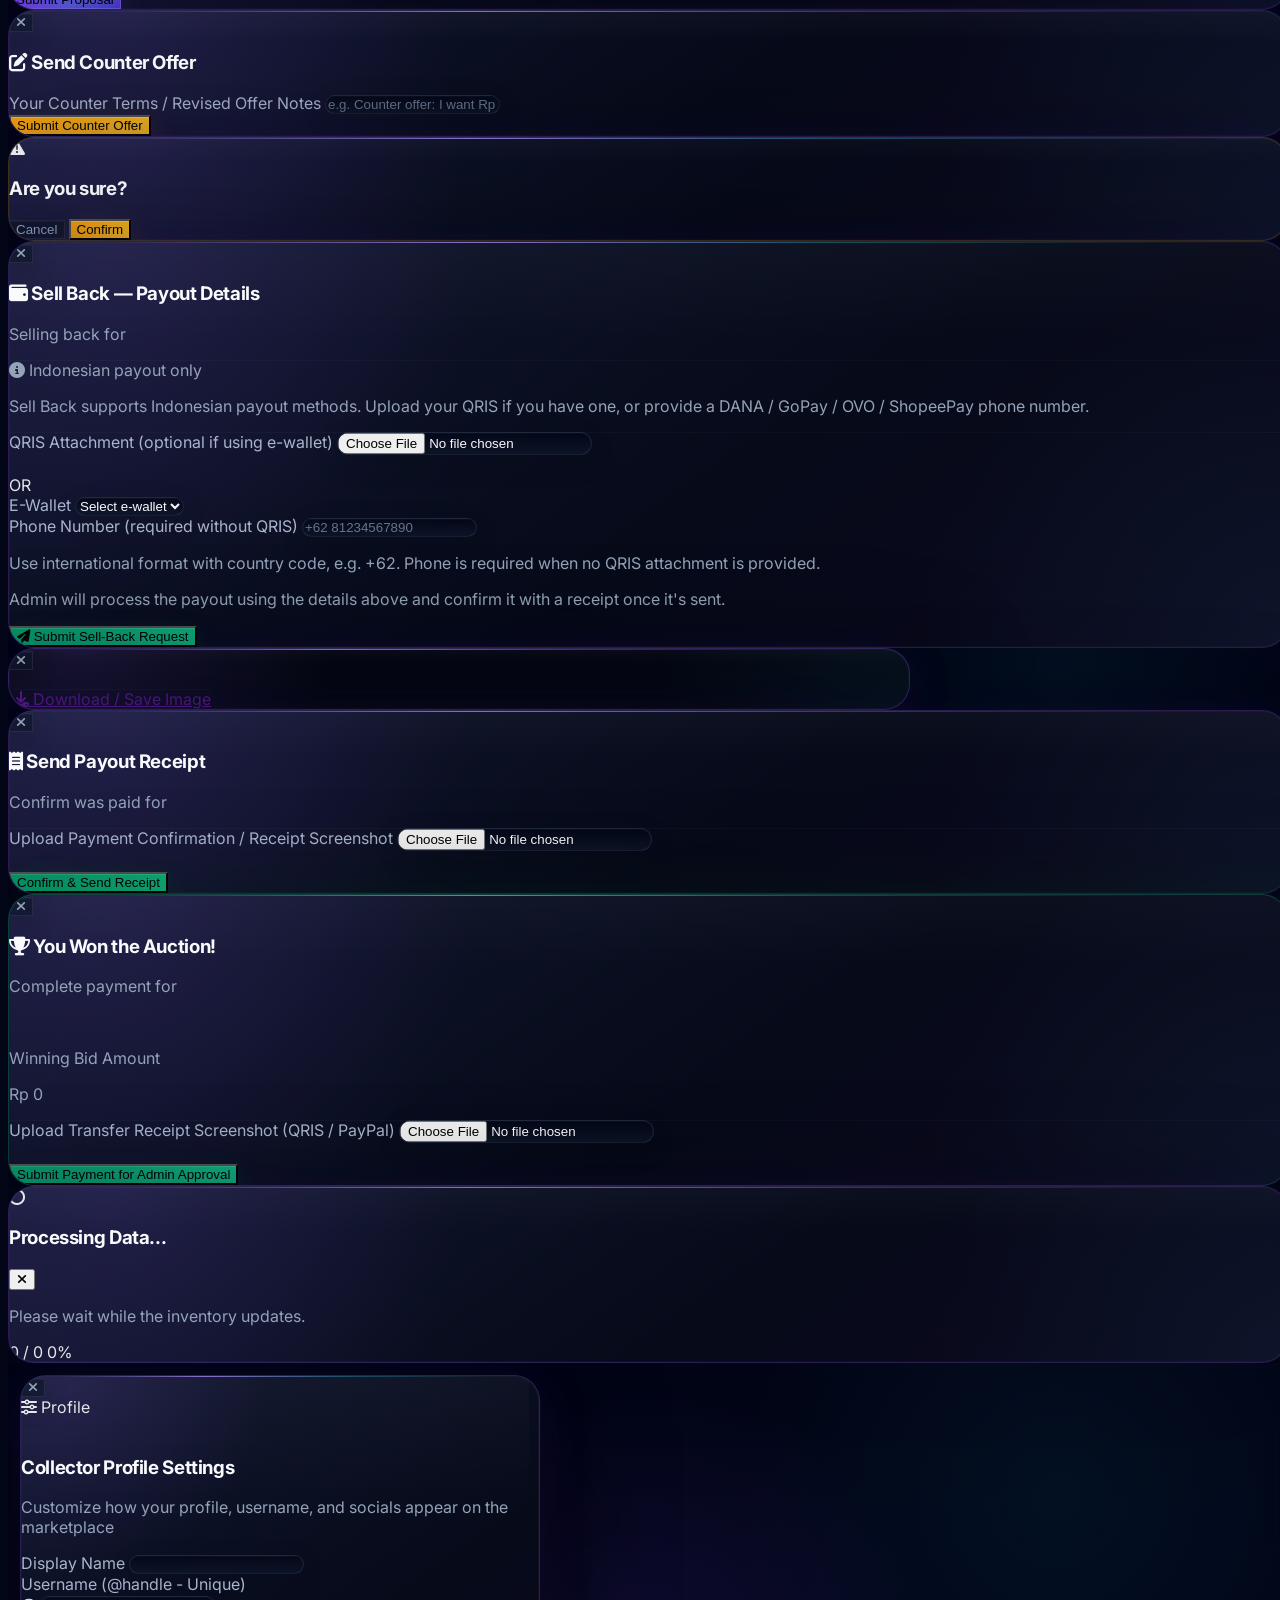
==== commit f72c1855: "Repair literal newline markup in index [skip ci]" ====
--- a/index.html
+++ b/index.html
@@ -29,7 +29,6 @@
   <script src="./js/supabase-config.js"></script>
   <script src="./js/supabase-init.js"></script>
   <script src="./js/supabase-firebase-compat.js"></script>
-  <script src="./js/supabase-supabase-compat.js"></script>
   <script src="./js/supabase-supabase-compat.js"></script>
   <script src="./js/app.js"></script>
   <script src="./js/inventory-supabase.js"></script>
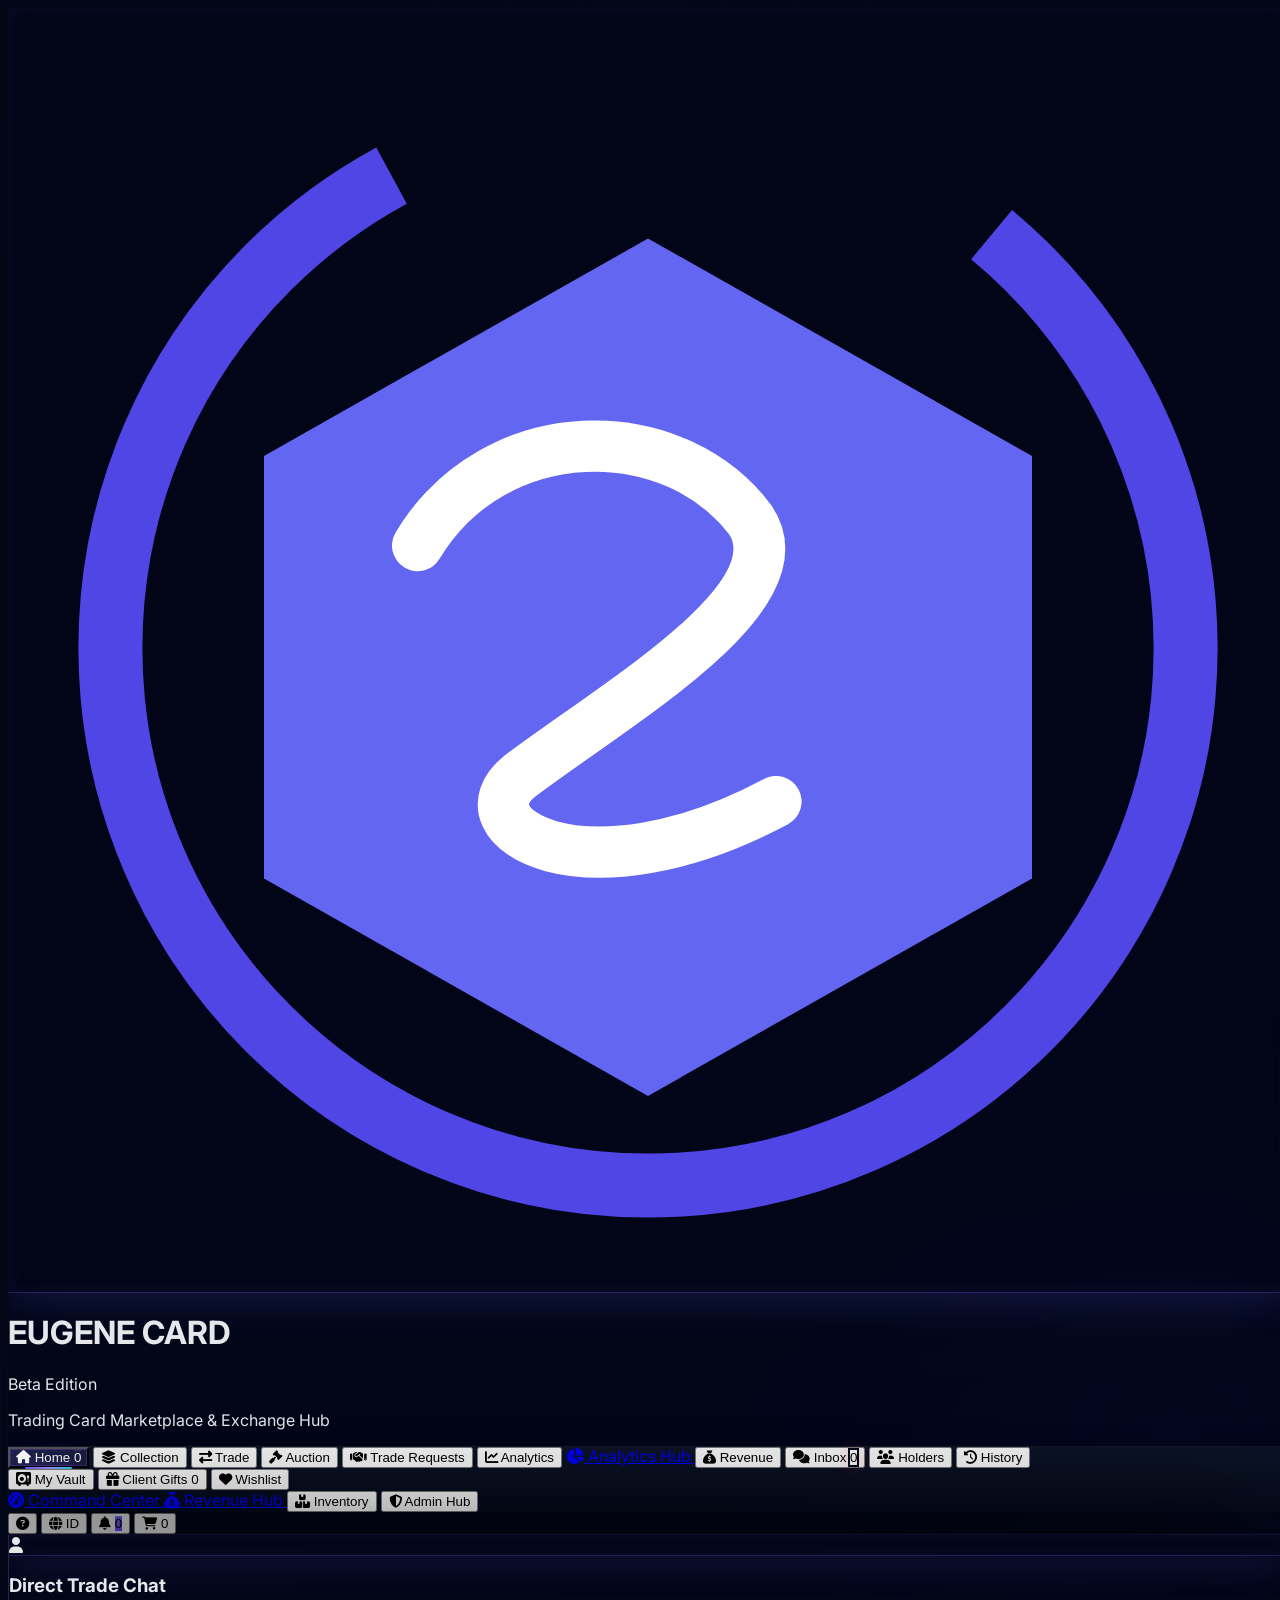
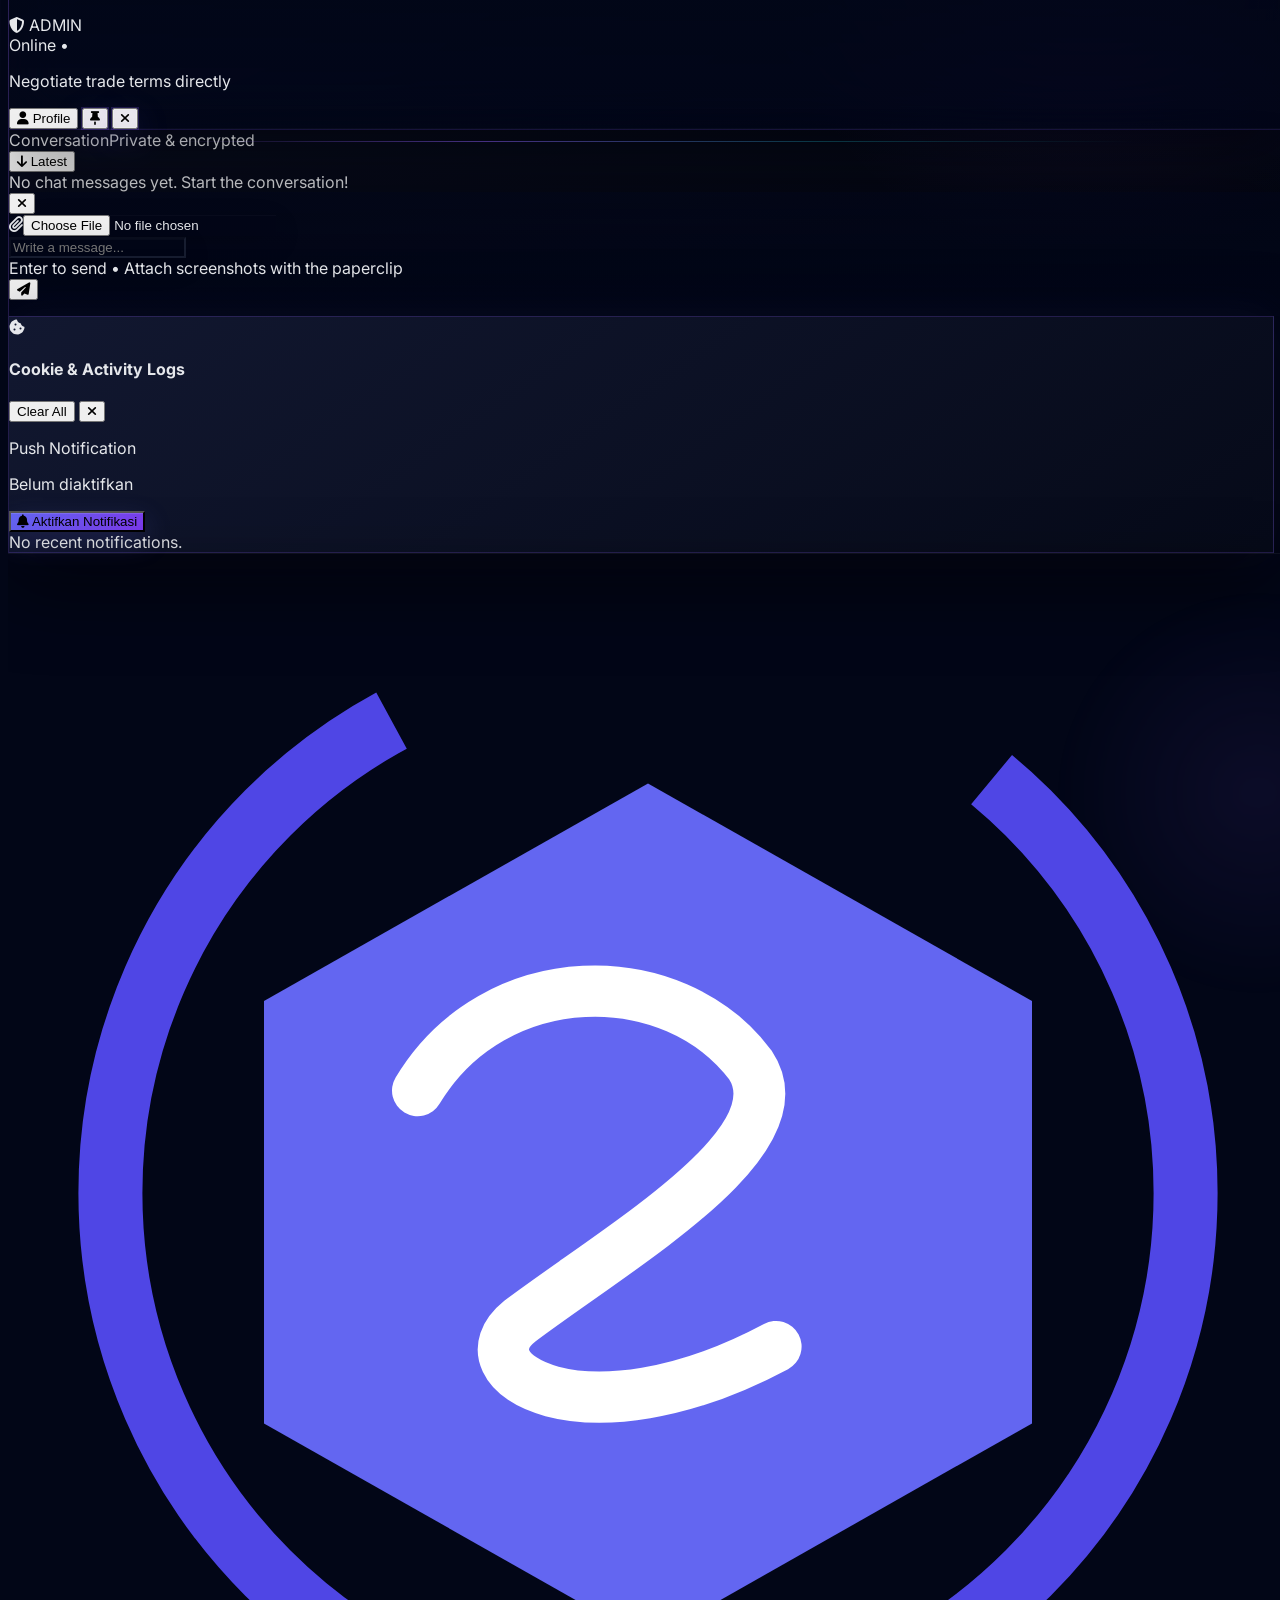
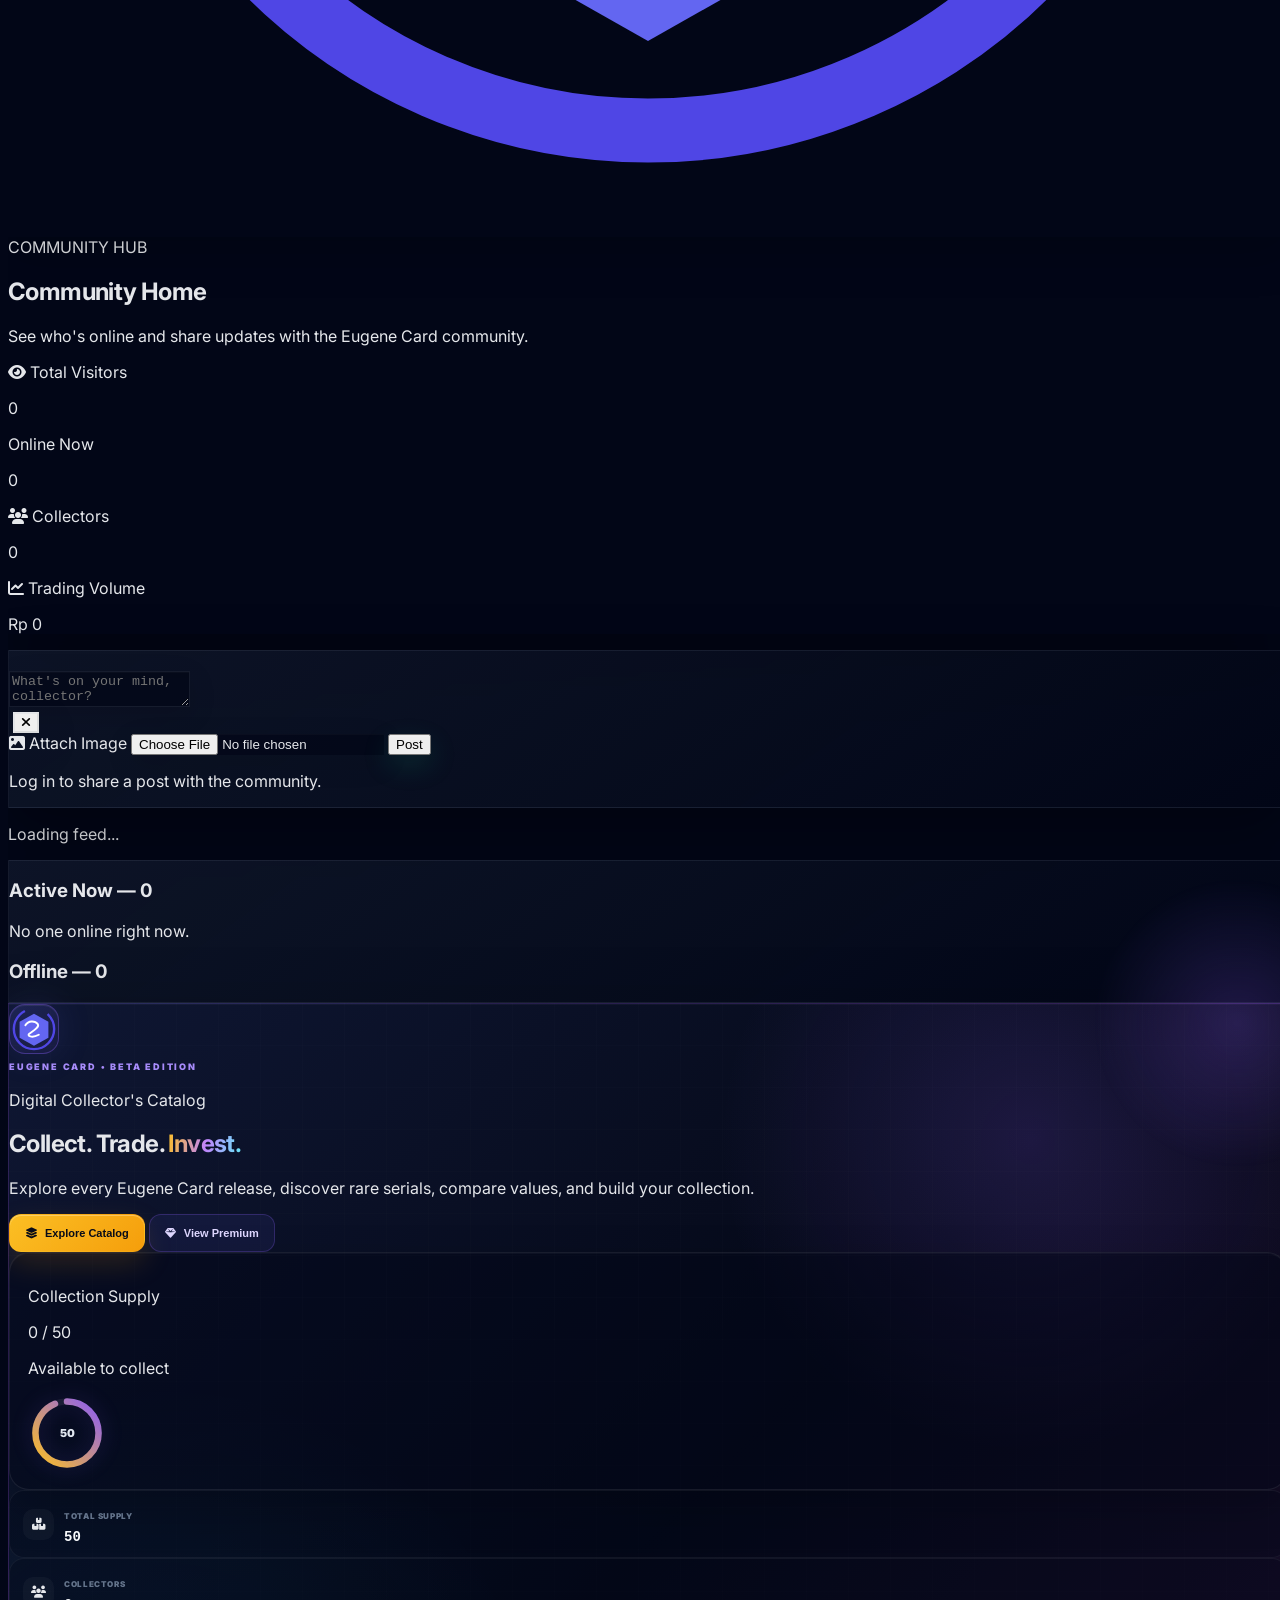
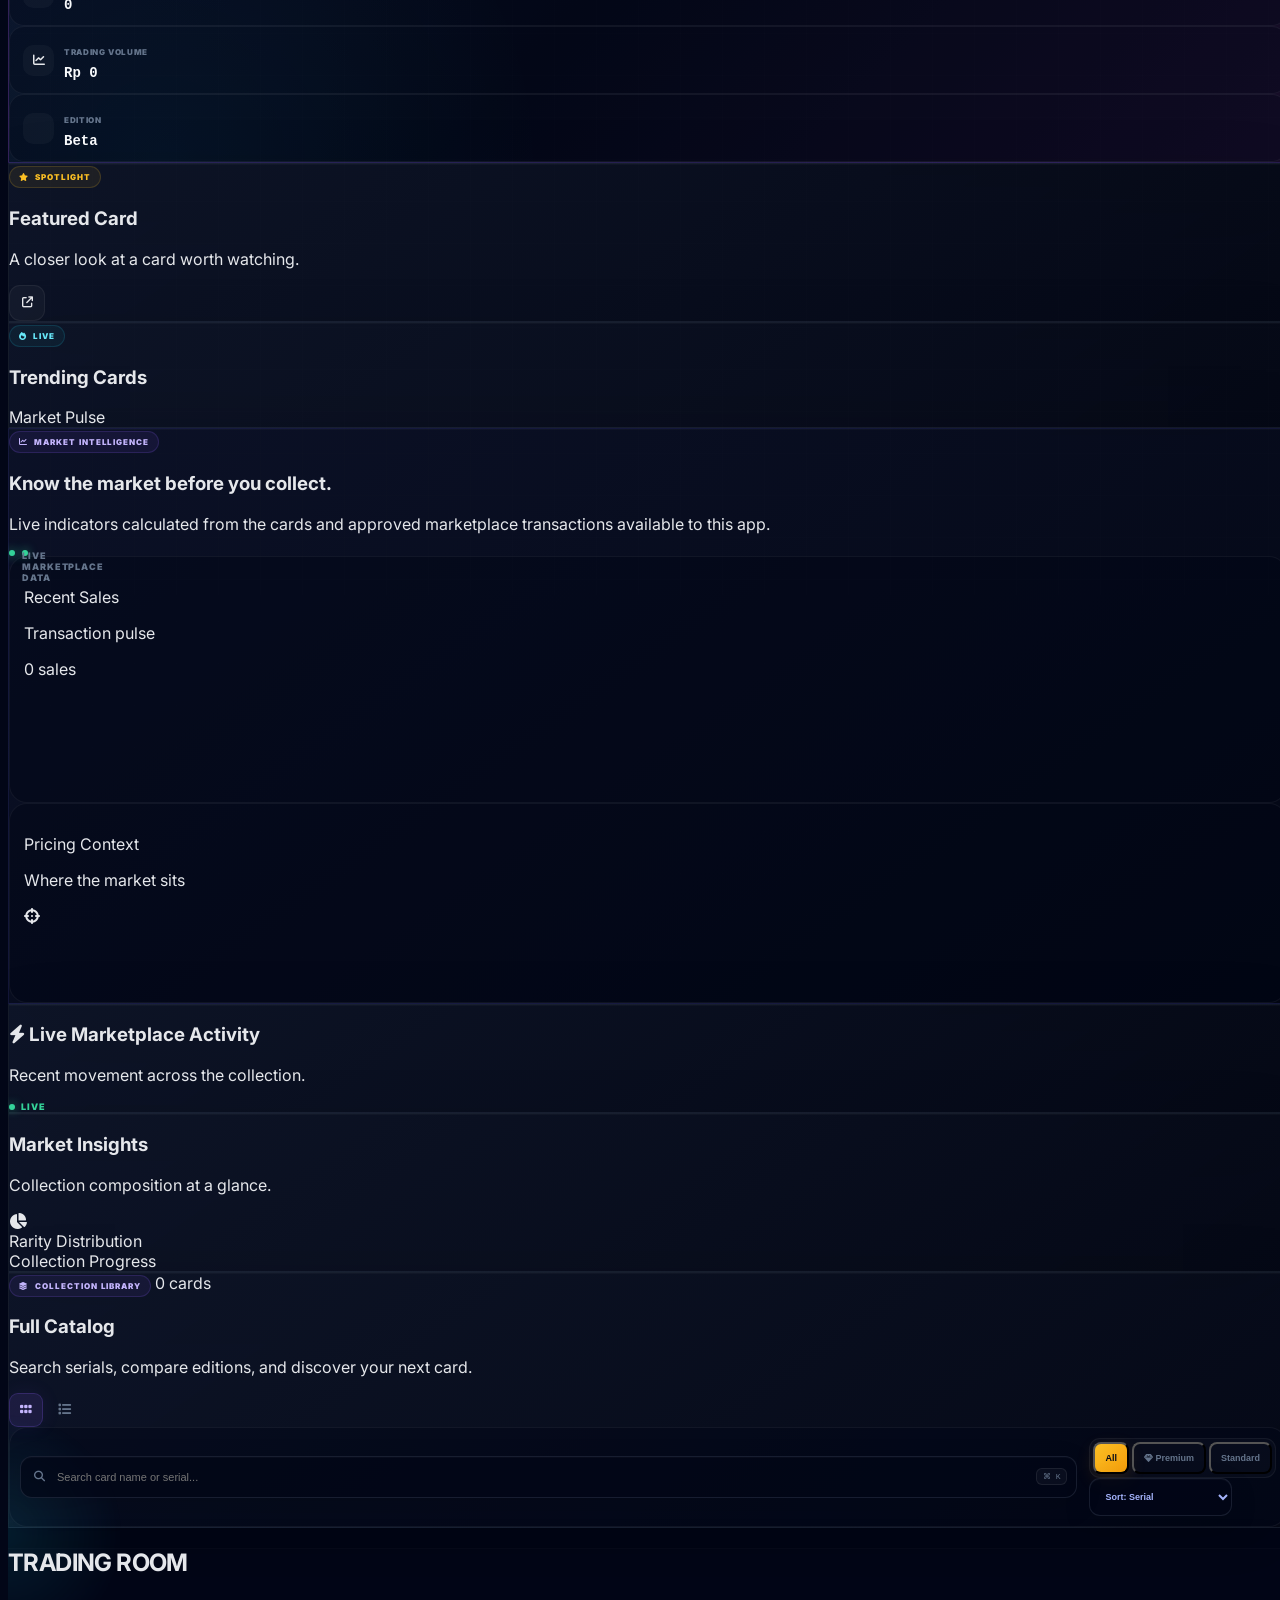
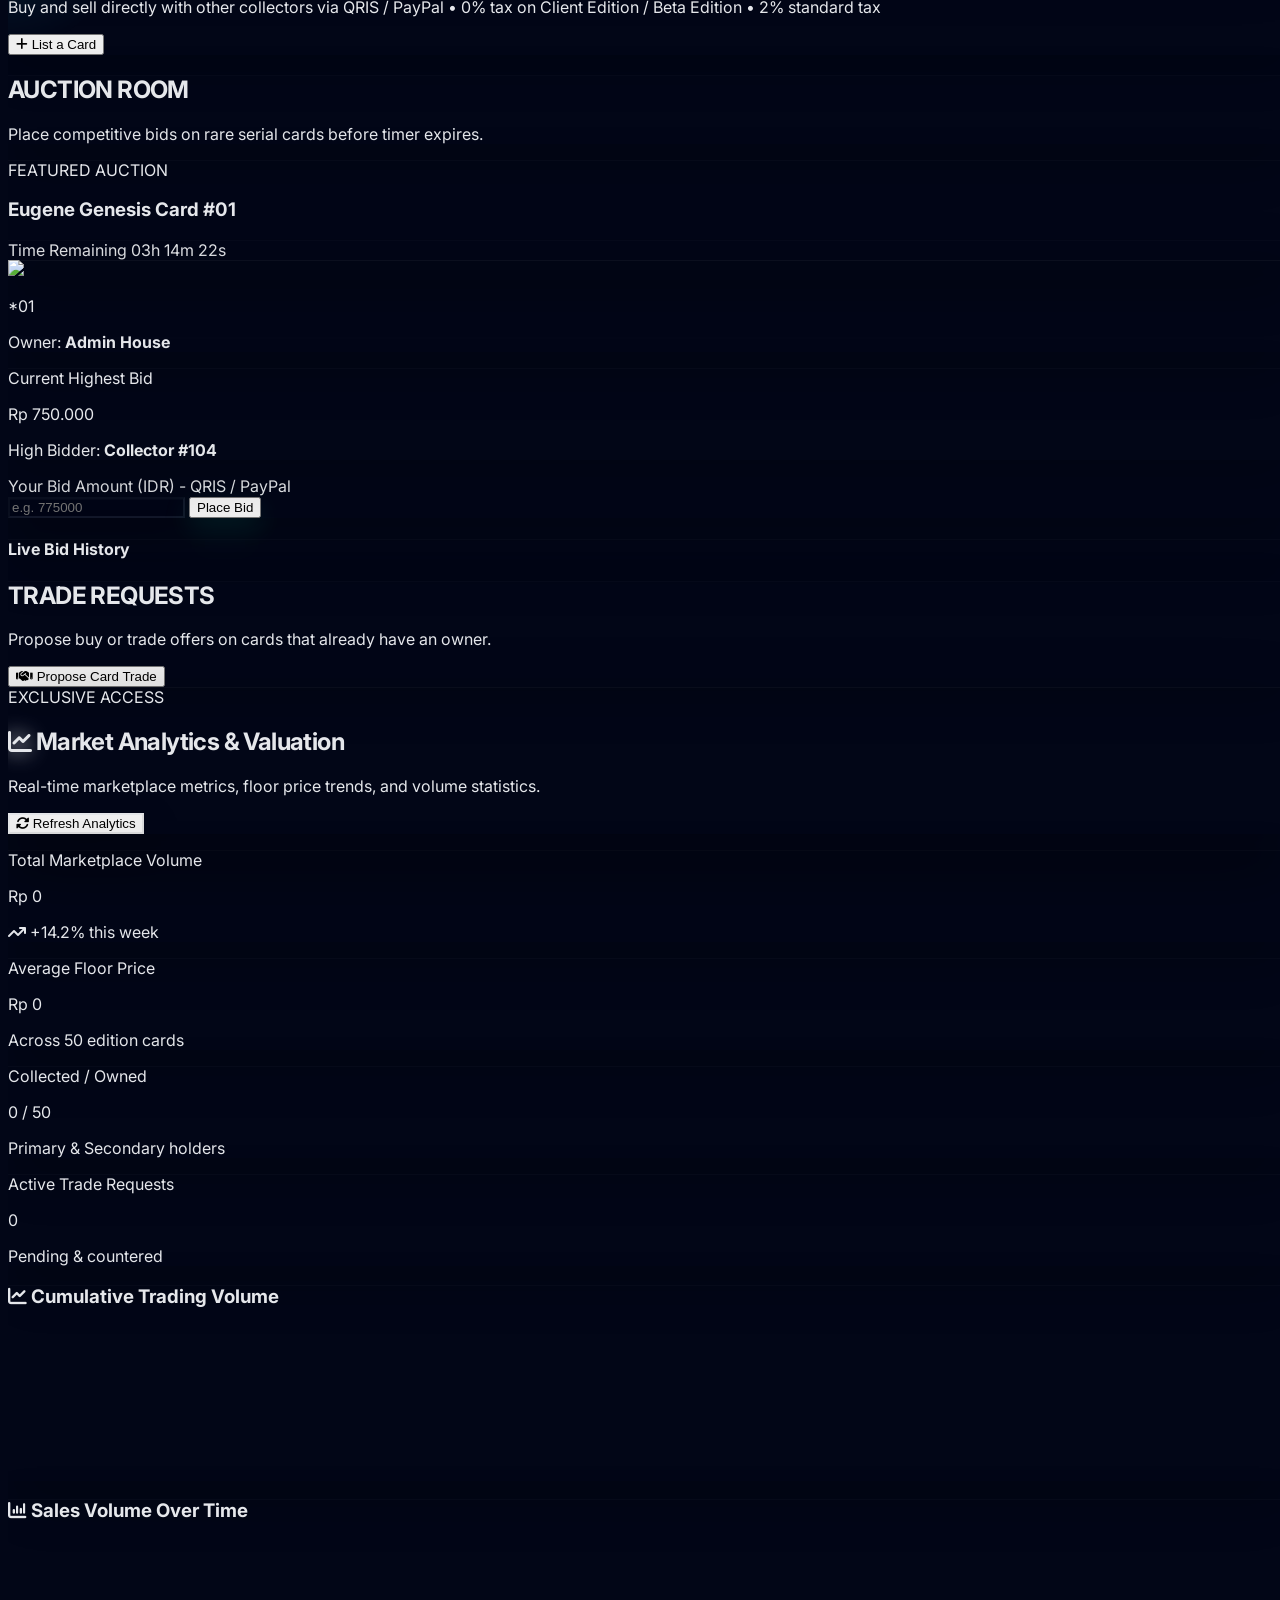
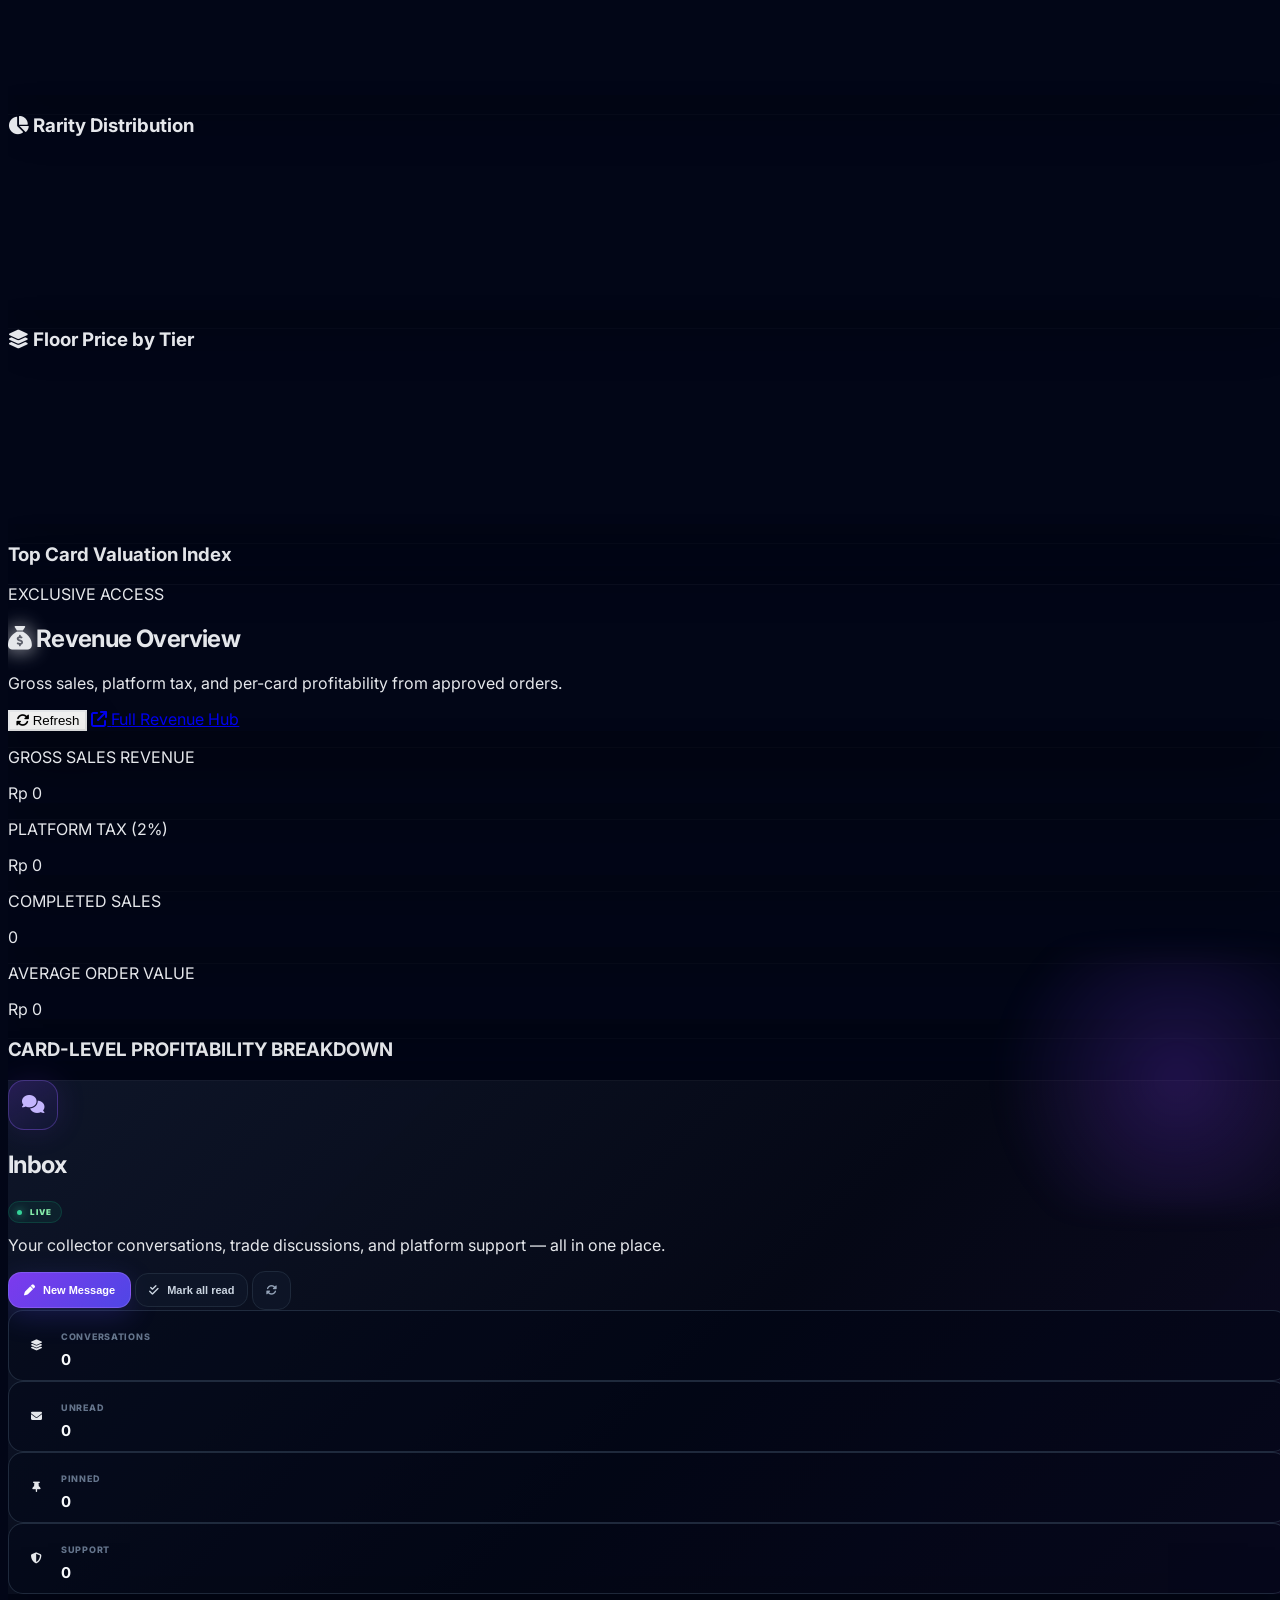
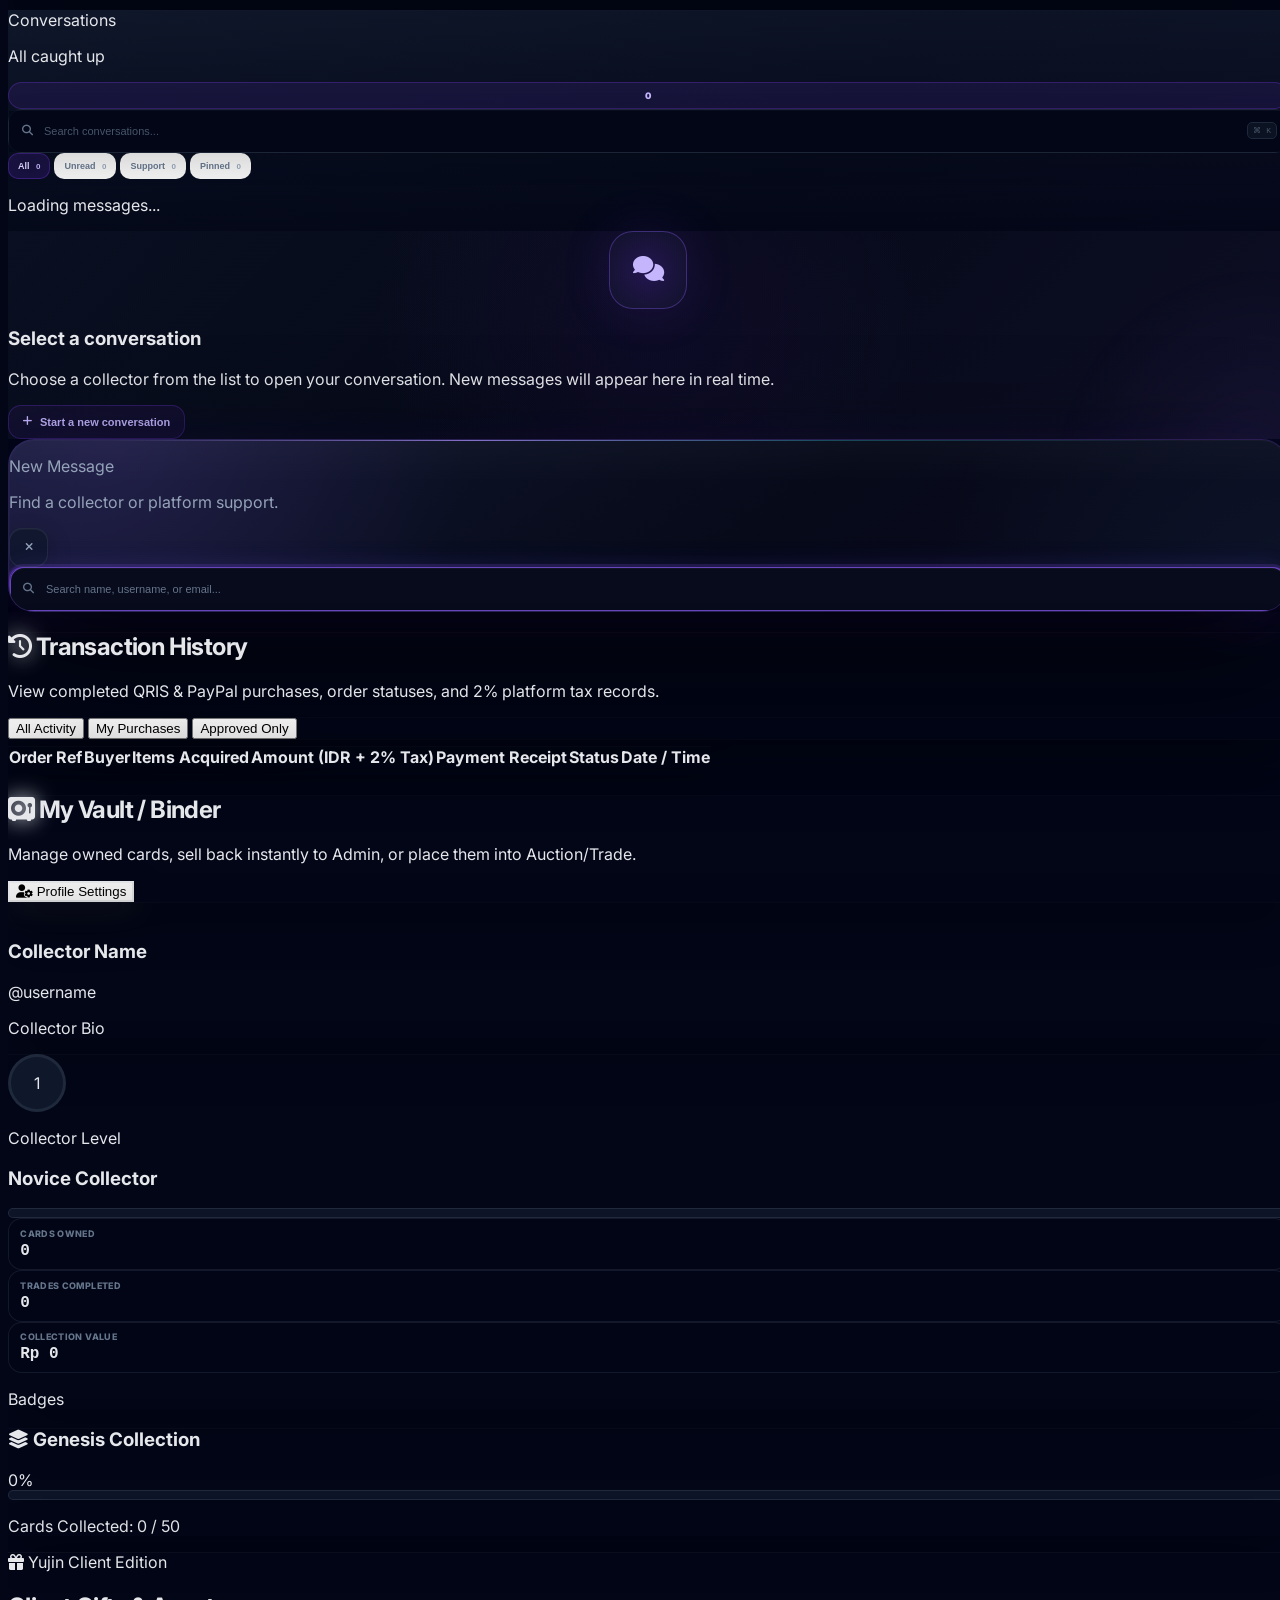
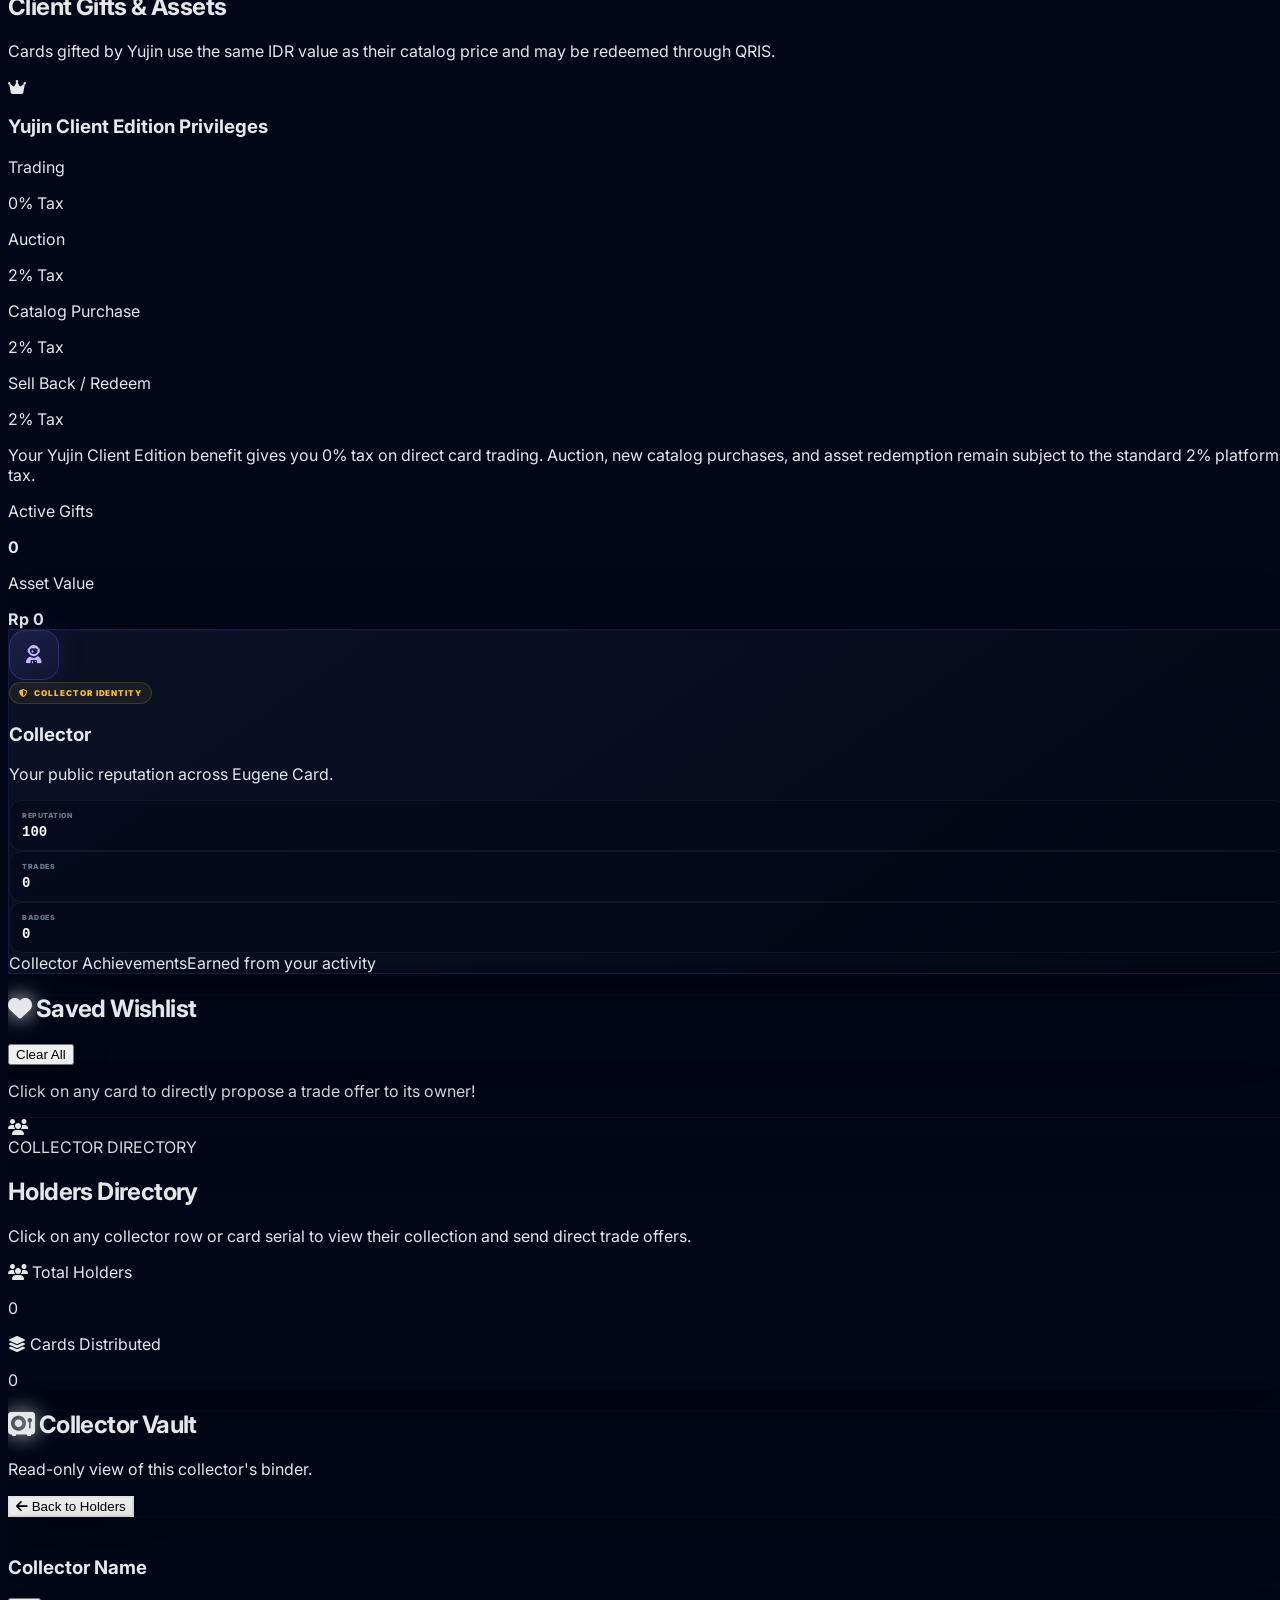
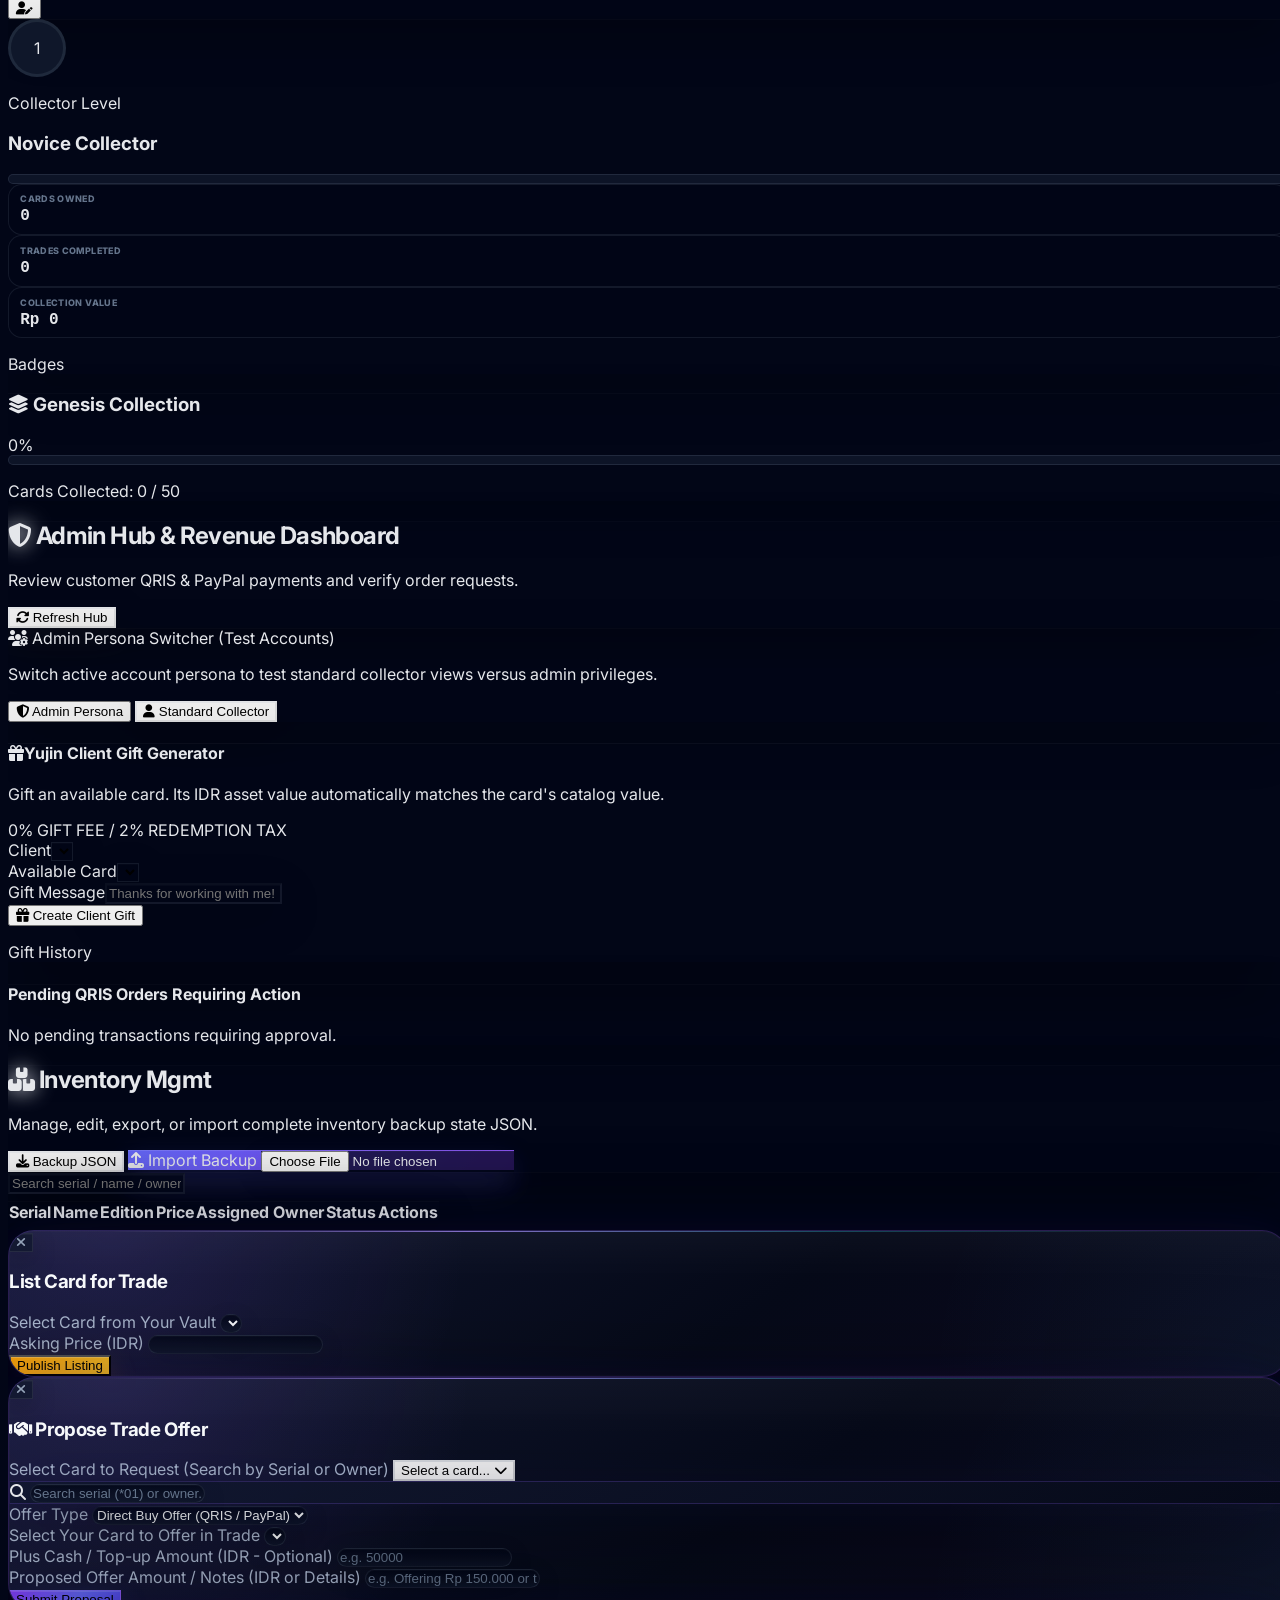
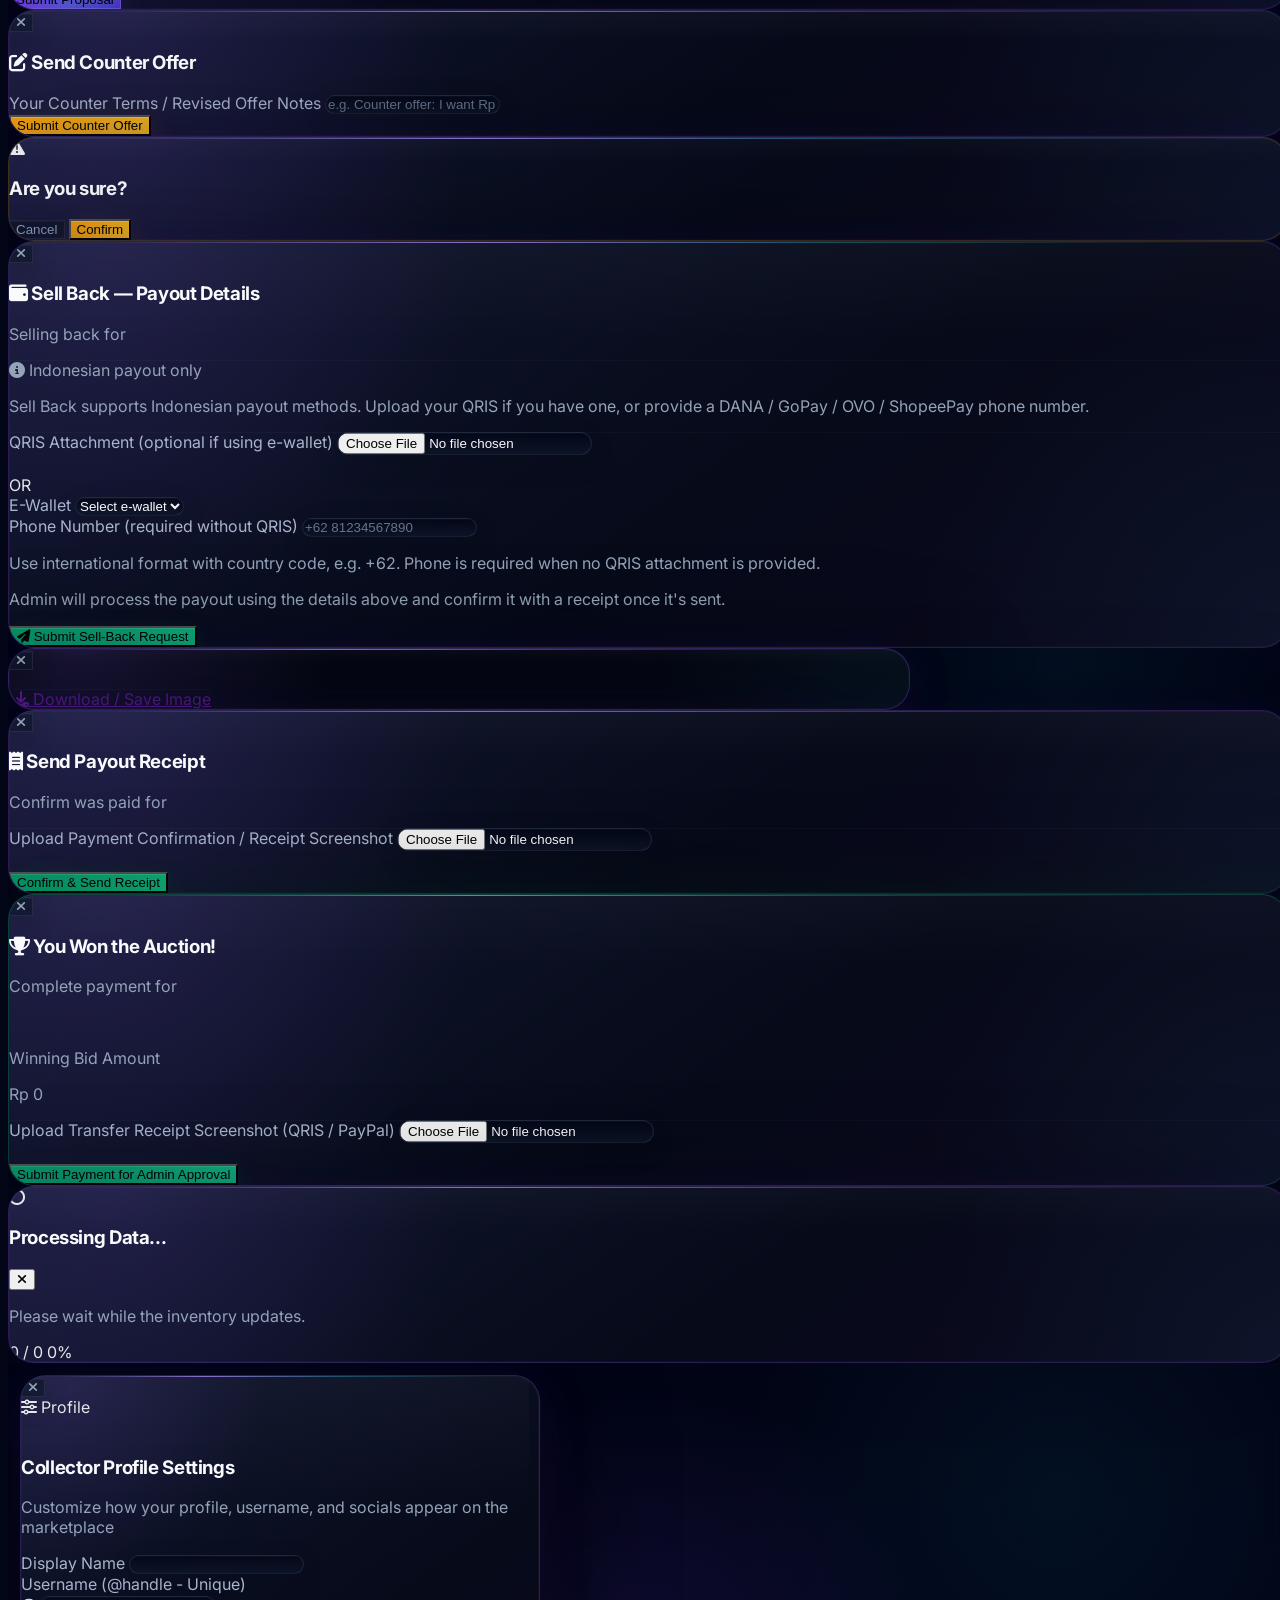
==== commit 8d5b6901: "Fix secondary admin authentication [skip ci]" ====
--- a/index.html
+++ b/index.html
@@ -29,6 +29,7 @@
   <script src="./js/supabase-config.js"></script>
   <script src="./js/supabase-init.js"></script>
   <script src="./js/supabase-firebase-compat.js"></script>
+  <script src="./js/supabase-supabase-compat.js"></script>
   <script src="./js/supabase-supabase-compat.js"></script>
   <script src="./js/app.js"></script>
   <script src="./js/inventory-supabase.js"></script>
